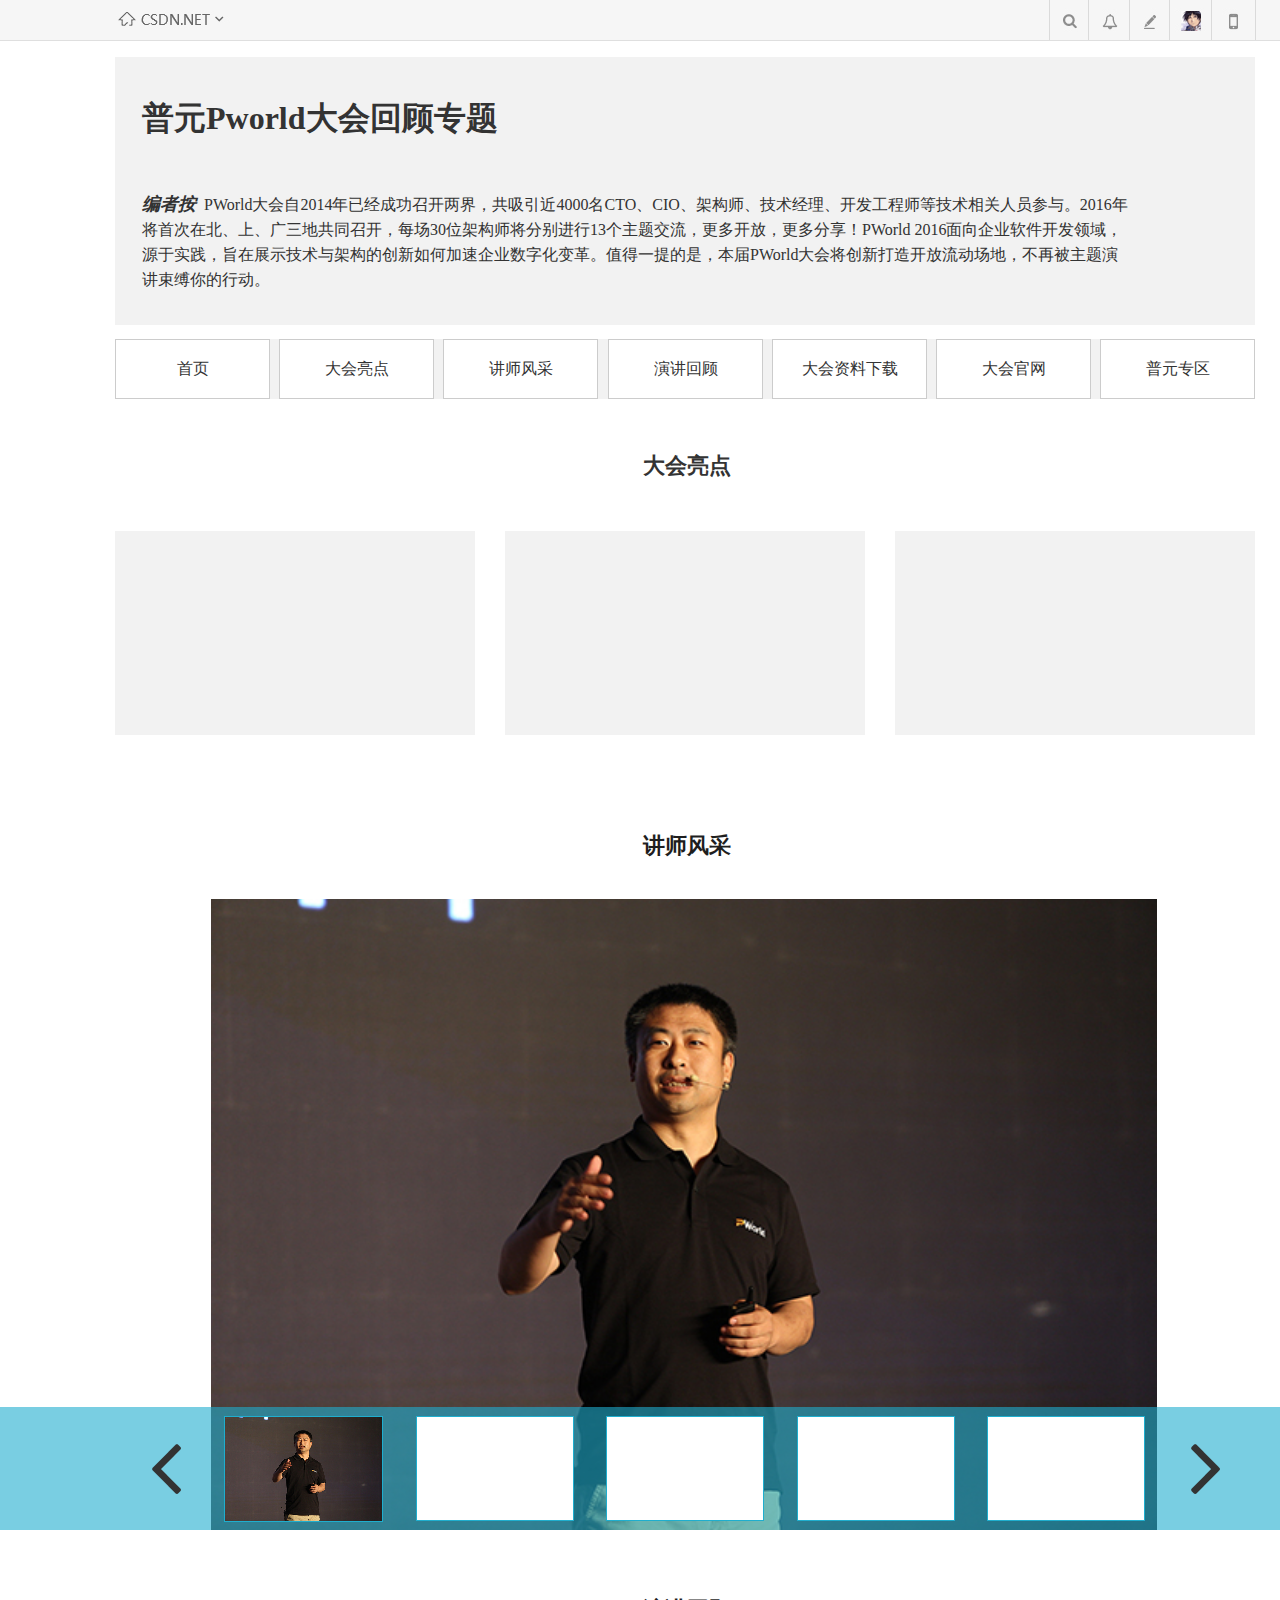
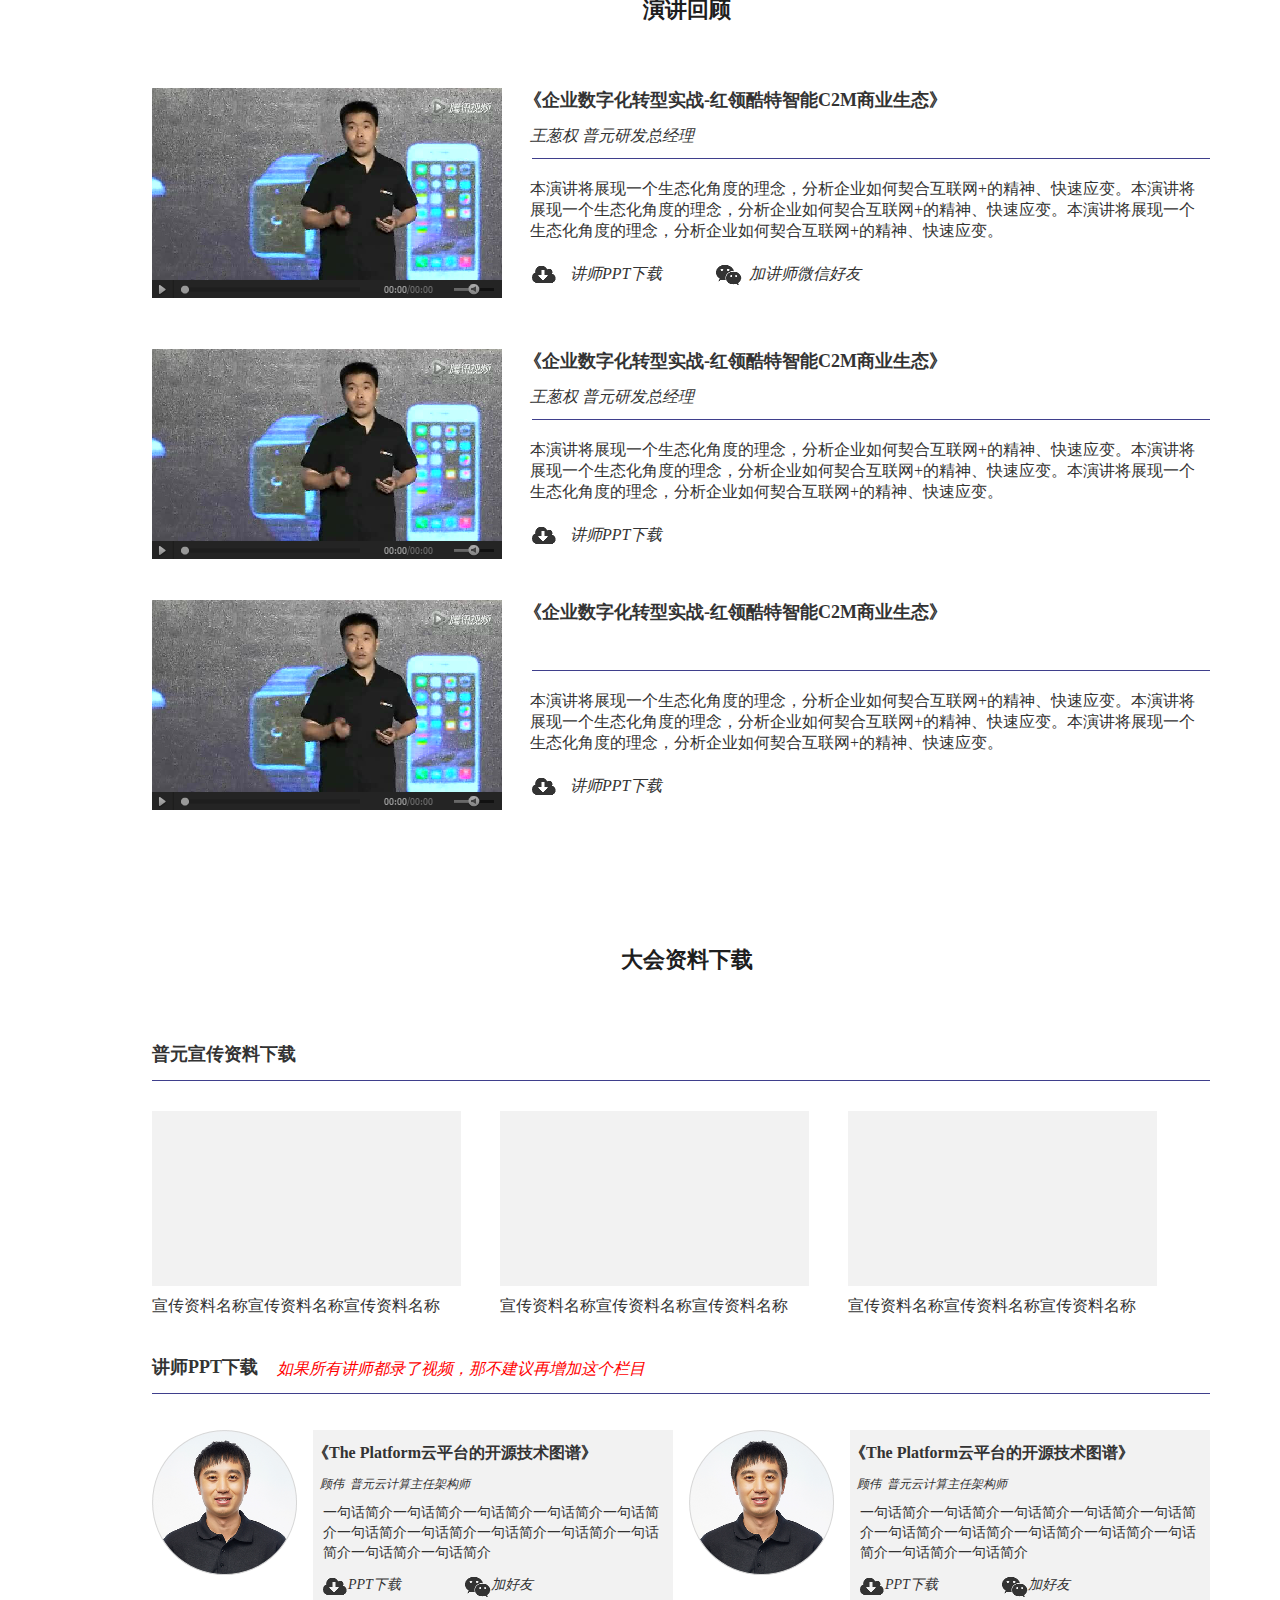
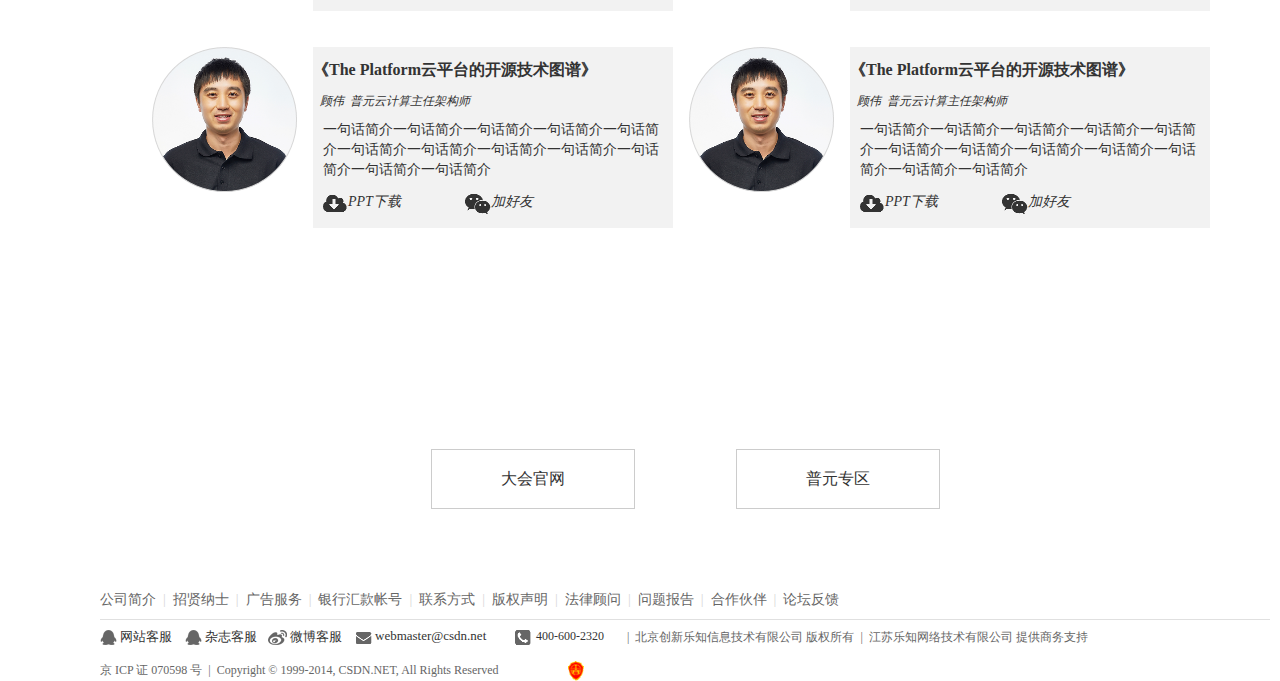
==== 普元pworld大会回顾.html @ c031a374 "alpha" ====
﻿<!DOCTYPE html>
<html>
  <head>
    <title>普元Pworld大会回顾</title>
    <meta http-equiv="X-UA-Compatible" content="IE=edge"/>
    <meta http-equiv="content-type" content="text/html; charset=utf-8"/>
    <meta name="apple-mobile-web-app-capable" content="yes"/>
    <link href="resources/css/jquery-ui-themes.css" type="text/css" rel="stylesheet"/>
    <link href="resources/css/axure_rp_page.css" type="text/css" rel="stylesheet"/>
    <link href="data/styles.css" type="text/css" rel="stylesheet"/>
    <link href="files/普元pworld大会回顾/styles.css" type="text/css" rel="stylesheet"/>
    <link href="http://netdna.bootstrapcdn.com/font-awesome/4.5.0/css/font-awesome.css" type="text/css" rel="stylesheet"/>
    <script src="resources/scripts/jquery-1.7.1.min.js"></script>
    <script src="resources/scripts/jquery-ui-1.8.10.custom.min.js"></script>
    <script src="resources/scripts/axure/axQuery.js"></script>
    <script src="resources/scripts/axure/globals.js"></script>
    <script src="resources/scripts/axutils.js"></script>
    <script src="resources/scripts/axure/annotation.js"></script>
    <script src="resources/scripts/axure/axQuery.std.js"></script>
    <script src="resources/scripts/axure/doc.js"></script>
    <script src="data/document.js"></script>
    <script src="resources/scripts/messagecenter.js"></script>
    <script src="resources/scripts/axure/events.js"></script>
    <script src="resources/scripts/axure/recording.js"></script>
    <script src="resources/scripts/axure/action.js"></script>
    <script src="resources/scripts/axure/expr.js"></script>
    <script src="resources/scripts/axure/geometry.js"></script>
    <script src="resources/scripts/axure/flyout.js"></script>
    <script src="resources/scripts/axure/ie.js"></script>
    <script src="resources/scripts/axure/model.js"></script>
    <script src="resources/scripts/axure/repeater.js"></script>
    <script src="resources/scripts/axure/sto.js"></script>
    <script src="resources/scripts/axure/utils.temp.js"></script>
    <script src="resources/scripts/axure/variables.js"></script>
    <script src="resources/scripts/axure/drag.js"></script>
    <script src="resources/scripts/axure/move.js"></script>
    <script src="resources/scripts/axure/visibility.js"></script>
    <script src="resources/scripts/axure/style.js"></script>
    <script src="resources/scripts/axure/adaptive.js"></script>
    <script src="resources/scripts/axure/tree.js"></script>
    <script src="resources/scripts/axure/init.temp.js"></script>
    <script src="files/普元pworld大会回顾/data.js"></script>
    <script src="resources/scripts/axure/legacy.js"></script>
    <script src="resources/scripts/axure/viewer.js"></script>
    <script src="resources/scripts/axure/math.js"></script>
    <script type="text/javascript">
      $axure.utils.getTransparentGifPath = function() { return 'resources/images/transparent.gif'; };
      $axure.utils.getOtherPath = function() { return 'resources/Other.html'; };
      $axure.utils.getReloadPath = function() { return 'resources/reload.html'; };
    </script>
  </head>
  <body>
    <div id="base" class="">

      <!-- Unnamed (header-new) -->

      <!-- Unnamed (Rectangle) -->
      <div id="u1" class="ax_default shape">
        <div id="u1_div" class=""></div>
        <!-- Unnamed () -->
        <div id="u2" class="text" style="display: none; visibility: hidden">
          <p><span></span></p>
        </div>
      </div>

      <!-- Unnamed (Image) -->
      <div id="u3" class="ax_default image">
        <img id="u3_img" class="img " src="images/普元pworld大会回顾/u3.png"/>
        <!-- Unnamed () -->
        <div id="u4" class="text" style="display: none; visibility: hidden">
          <p><span></span></p>
        </div>
      </div>

      <!-- Unnamed (Image) -->
      <div id="u5" class="ax_default image">
        <img id="u5_img" class="img " src="images/普元pworld大会回顾/u5.png"/>
        <!-- Unnamed () -->
        <div id="u6" class="text" style="display: none; visibility: hidden">
          <p><span></span></p>
        </div>
      </div>

      <!-- Unnamed (Horizontal Line) -->
      <div id="u7" class="ax_default horizontal_line">
        <img id="u7_img" class="img " src="images/普元pworld大会回顾/u7.png"/>
        <!-- Unnamed () -->
        <div id="u8" class="text" style="display: none; visibility: hidden">
          <p><span></span></p>
        </div>
      </div>

      <!-- Unnamed (Image) -->
      <div id="u9" class="ax_default image">
        <img id="u9_img" class="img " src="images/普元pworld大会回顾/u9.png"/>
        <!-- Unnamed () -->
        <div id="u10" class="text" style="display: none; visibility: hidden">
          <p><span></span></p>
        </div>
      </div>

      <!-- Unnamed (Rectangle) -->
      <div id="u11" class="ax_default box_2">
        <div id="u11_div" class=""></div>
        <!-- Unnamed () -->
        <div id="u12" class="text" style="display: none; visibility: hidden">
          <p><span></span></p>
        </div>
      </div>

      <!-- Unnamed (Rectangle) -->
      <div id="u13" class="ax_default heading_1">
        <div id="u13_div" class=""></div>
        <!-- Unnamed () -->
        <div id="u14" class="text" style="visibility: visible;">
          <p><span>普元Pworld大会回顾专题</span></p>
        </div>
      </div>

      <!-- Unnamed (Rectangle) -->
      <div id="u15" class="ax_default heading_3">
        <div id="u15_div" class=""></div>
        <!-- Unnamed () -->
        <div id="u16" class="text" style="display: none; visibility: hidden">
          <p><span></span></p>
        </div>
      </div>

      <!-- Unnamed (Rectangle) -->
      <div id="u17" class="ax_default paragraph">
        <div id="u17_div" class=""></div>
        <!-- Unnamed () -->
        <div id="u18" class="text" style="visibility: visible;">
          <p style="font-size:18px;"><span style="font-family:'微软雅黑 Bold Oblique', '微软雅黑 Regular', '微软雅黑';font-weight:700;font-style:oblique;">编者按</span><span style="font-family:'微软雅黑';font-weight:400;font-style:normal;font-size:16px;">&nbsp; PWorld大会自2014年已经成功召开两界，共吸引近4000名CTO、CIO、架构师、技术经理、开发工程师等技术相关人员参与。2016年将首次在北、上、广三地共同召开，每场30位架构师将分别进行13个主题交流，更多开放，更多分享！PWorld 2016面向企业软件开发领域，源于实践，旨在展示技术与架构的创新如何加速企业数字化变革。值得一提的是，本届PWorld大会将创新打造开放流动场地，不再被主题演讲束缚你的行动。</span></p>
        </div>
      </div>

      <!-- Unnamed (Rectangle) -->
      <div id="u19" class="ax_default box_2">
        <div id="u19_div" class=""></div>
        <!-- Unnamed () -->
        <div id="u20" class="text" style="display: none; visibility: hidden">
          <p><span></span></p>
        </div>
      </div>

      <!-- Unnamed (Rectangle) -->
      <div id="u21" class="ax_default box_1">
        <div id="u21_div" class=""></div>
        <!-- Unnamed () -->
        <div id="u22" class="text" style="visibility: visible;">
          <p><span>首页</span></p>
        </div>
      </div>

      <!-- Unnamed (Rectangle) -->
      <div id="u23" class="ax_default box_1">
        <div id="u23_div" class=""></div>
        <!-- Unnamed () -->
        <div id="u24" class="text" style="visibility: visible;">
          <p><span>大会亮点</span></p>
        </div>
      </div>

      <!-- Unnamed (Rectangle) -->
      <div id="u25" class="ax_default box_1">
        <div id="u25_div" class=""></div>
        <!-- Unnamed () -->
        <div id="u26" class="text" style="visibility: visible;">
          <p><span>讲师风采</span></p>
        </div>
      </div>

      <!-- Unnamed (Rectangle) -->
      <div id="u27" class="ax_default box_1">
        <div id="u27_div" class=""></div>
        <!-- Unnamed () -->
        <div id="u28" class="text" style="visibility: visible;">
          <p><span>演讲回顾</span></p>
        </div>
      </div>

      <!-- Unnamed (Rectangle) -->
      <div id="u29" class="ax_default box_1">
        <div id="u29_div" class=""></div>
        <!-- Unnamed () -->
        <div id="u30" class="text" style="visibility: visible;">
          <p><span>大会资料下载</span></p>
        </div>
      </div>

      <!-- Unnamed (Rectangle) -->
      <div id="u31" class="ax_default box_1">
        <div id="u31_div" class=""></div>
        <!-- Unnamed () -->
        <div id="u32" class="text" style="visibility: visible;">
          <p><span>大会官网</span></p>
        </div>
      </div>

      <!-- Unnamed (Rectangle) -->
      <div id="u33" class="ax_default heading_2">
        <div id="u33_div" class=""></div>
        <!-- Unnamed () -->
        <div id="u34" class="text" style="visibility: visible;">
          <p><span>大会亮点</span></p>
        </div>
      </div>

      <!-- Unnamed (Rectangle) -->
      <div id="u35" class="ax_default box_2">
        <div id="u35_div" class=""></div>
        <!-- Unnamed () -->
        <div id="u36" class="text" style="display: none; visibility: hidden">
          <p><span></span></p>
        </div>
      </div>

      <!-- Unnamed (Rectangle) -->
      <div id="u37" class="ax_default box_2">
        <div id="u37_div" class=""></div>
        <!-- Unnamed () -->
        <div id="u38" class="text" style="display: none; visibility: hidden">
          <p><span></span></p>
        </div>
      </div>

      <!-- Unnamed (Rectangle) -->
      <div id="u39" class="ax_default box_2">
        <div id="u39_div" class=""></div>
        <!-- Unnamed () -->
        <div id="u40" class="text" style="display: none; visibility: hidden">
          <p><span></span></p>
        </div>
      </div>

      <!-- Unnamed (Rectangle) -->
      <div id="u41" class="ax_default heading_2">
        <div id="u41_div" class=""></div>
        <!-- Unnamed () -->
        <div id="u42" class="text" style="visibility: visible;">
          <p><span>讲师风采</span></p>
        </div>
      </div>

      <!-- Unnamed (Rectangle) -->
      <div id="u43" class="ax_default box_1">
        <div id="u43_div" class=""></div>
        <!-- Unnamed () -->
        <div id="u44" class="text" style="display: none; visibility: hidden">
          <p><span></span></p>
        </div>
      </div>

      <!-- Unnamed (Image) -->
      <div id="u45" class="ax_default image">
        <img id="u45_img" class="img " src="images/普元pworld大会回顾/u45.png"/>
        <!-- Unnamed () -->
        <div id="u46" class="text" style="display: none; visibility: hidden">
          <p><span></span></p>
        </div>
      </div>

      <!-- Unnamed (Rectangle) -->
      <div id="u47" class="ax_default box_3">
        <div id="u47_div" class=""></div>
        <!-- Unnamed () -->
        <div id="u48" class="text" style="display: none; visibility: hidden">
          <p><span></span></p>
        </div>
      </div>

      <!-- Unnamed (Rectangle) -->
      <div id="u49" class="ax_default box_1">
        <div id="u49_div" class=""></div>
        <!-- Unnamed () -->
        <div id="u50" class="text" style="display: none; visibility: hidden">
          <p><span></span></p>
        </div>
      </div>

      <!-- Unnamed (Rectangle) -->
      <div id="u51" class="ax_default box_1">
        <div id="u51_div" class=""></div>
        <!-- Unnamed () -->
        <div id="u52" class="text" style="display: none; visibility: hidden">
          <p><span></span></p>
        </div>
      </div>

      <!-- Unnamed (Rectangle) -->
      <div id="u53" class="ax_default box_1">
        <div id="u53_div" class=""></div>
        <!-- Unnamed () -->
        <div id="u54" class="text" style="display: none; visibility: hidden">
          <p><span></span></p>
        </div>
      </div>

      <!-- Unnamed (Rectangle) -->
      <div id="u55" class="ax_default box_1">
        <div id="u55_div" class=""></div>
        <!-- Unnamed () -->
        <div id="u56" class="text" style="display: none; visibility: hidden">
          <p><span></span></p>
        </div>
      </div>

      <!-- Unnamed (Shape) -->
      <div id="u57" class="ax_default icon">
        <img id="u57_img" class="img " src="images/普元pworld大会回顾/u57.png"/>
        <!-- Unnamed () -->
        <div id="u58" class="text" style="display: none; visibility: hidden">
          <p><span></span></p>
        </div>
      </div>

      <!-- Unnamed (Shape) -->
      <div id="u59" class="ax_default icon">
        <img id="u59_img" class="img " src="images/普元pworld大会回顾/u59.png"/>
        <!-- Unnamed () -->
        <div id="u60" class="text" style="display: none; visibility: hidden">
          <p><span></span></p>
        </div>
      </div>

      <!-- Unnamed (Image) -->
      <div id="u61" class="ax_default image">
        <img id="u61_img" class="img " src="images/普元pworld大会回顾/u61.png"/>
        <!-- Unnamed () -->
        <div id="u62" class="text" style="display: none; visibility: hidden">
          <p><span></span></p>
        </div>
      </div>

      <!-- Unnamed (Rectangle) -->
      <div id="u63" class="ax_default heading_2">
        <div id="u63_div" class=""></div>
        <!-- Unnamed () -->
        <div id="u64" class="text" style="visibility: visible;">
          <p><span>演讲回顾</span></p>
        </div>
      </div>

      <!-- Unnamed (Image) -->
      <div id="u65" class="ax_default image">
        <img id="u65_img" class="img " src="images/普元pworld大会回顾/u65.png"/>
        <!-- Unnamed () -->
        <div id="u66" class="text" style="display: none; visibility: hidden">
          <p><span></span></p>
        </div>
      </div>

      <!-- Unnamed (Rectangle) -->
      <div id="u67" class="ax_default heading_2">
        <div id="u67_div" class=""></div>
        <!-- Unnamed () -->
        <div id="u68" class="text" style="visibility: visible;">
          <p><span>《企业数字化转型实战-红领酷特智能C2M商业生态》</span></p>
        </div>
      </div>

      <!-- Unnamed (Horizontal Line) -->
      <div id="u69" class="ax_default line">
        <img id="u69_img" class="img " src="images/普元pworld大会回顾/u69.png"/>
        <!-- Unnamed () -->
        <div id="u70" class="text" style="display: none; visibility: hidden">
          <p><span></span></p>
        </div>
      </div>

      <!-- Unnamed (Rectangle) -->
      <div id="u71" class="ax_default heading_2">
        <div id="u71_div" class=""></div>
        <!-- Unnamed () -->
        <div id="u72" class="text" style="visibility: visible;">
          <p><span>王葱权 普元研发总经理</span></p>
        </div>
      </div>

      <!-- Unnamed (Rectangle) -->
      <div id="u73" class="ax_default heading_2">
        <div id="u73_div" class=""></div>
        <!-- Unnamed () -->
        <div id="u74" class="text" style="visibility: visible;">
          <p><span>本演讲将展现一个生态化角度的理念，分析企业如何契合互联网+的精神、快速应变。本演讲将展现一个生态化角度的理念，分析企业如何契合互联网+的精神、快速应变。本演讲将展现一个生态化角度的理念，分析企业如何契合互联网+的精神、快速应变。</span></p>
        </div>
      </div>

      <!-- Unnamed (Image) -->
      <div id="u75" class="ax_default image">
        <img id="u75_img" class="img " src="images/普元pworld大会回顾/u75.png"/>
        <!-- Unnamed () -->
        <div id="u76" class="text" style="display: none; visibility: hidden">
          <p><span></span></p>
        </div>
      </div>

      <!-- Unnamed (Rectangle) -->
      <div id="u77" class="ax_default heading_2">
        <div id="u77_div" class=""></div>
        <!-- Unnamed () -->
        <div id="u78" class="text" style="visibility: visible;">
          <p><span>讲师PPT下载</span></p>
        </div>
      </div>

      <!-- Unnamed (Image) -->
      <div id="u79" class="ax_default image">
        <img id="u79_img" class="img " src="images/普元pworld大会回顾/u79.png"/>
        <!-- Unnamed () -->
        <div id="u80" class="text" style="display: none; visibility: hidden">
          <p><span></span></p>
        </div>
      </div>

      <!-- Unnamed (Rectangle) -->
      <div id="u81" class="ax_default heading_2">
        <div id="u81_div" class=""></div>
        <!-- Unnamed () -->
        <div id="u82" class="text" style="visibility: visible;">
          <p><span>加讲师微信好友</span></p>
        </div>
      </div>

      <!-- Unnamed (Hot Spot) -->
      <div id="u83" class="ax_default">
      </div>

      <!-- Unnamed (Image) -->
      <div id="u84" class="ax_default image">
        <img id="u84_img" class="img " src="images/普元pworld大会回顾/u65.png"/>
        <!-- Unnamed () -->
        <div id="u85" class="text" style="display: none; visibility: hidden">
          <p><span></span></p>
        </div>
      </div>

      <!-- Unnamed (Rectangle) -->
      <div id="u86" class="ax_default heading_2">
        <div id="u86_div" class=""></div>
        <!-- Unnamed () -->
        <div id="u87" class="text" style="visibility: visible;">
          <p><span>《企业数字化转型实战-红领酷特智能C2M商业生态》</span></p>
        </div>
      </div>

      <!-- Unnamed (Horizontal Line) -->
      <div id="u88" class="ax_default line">
        <img id="u88_img" class="img " src="images/普元pworld大会回顾/u69.png"/>
        <!-- Unnamed () -->
        <div id="u89" class="text" style="display: none; visibility: hidden">
          <p><span></span></p>
        </div>
      </div>

      <!-- Unnamed (Rectangle) -->
      <div id="u90" class="ax_default heading_2">
        <div id="u90_div" class=""></div>
        <!-- Unnamed () -->
        <div id="u91" class="text" style="visibility: visible;">
          <p><span>王葱权 普元研发总经理</span></p>
        </div>
      </div>

      <!-- Unnamed (Rectangle) -->
      <div id="u92" class="ax_default heading_2">
        <div id="u92_div" class=""></div>
        <!-- Unnamed () -->
        <div id="u93" class="text" style="visibility: visible;">
          <p><span>本演讲将展现一个生态化角度的理念，分析企业如何契合互联网+的精神、快速应变。本演讲将展现一个生态化角度的理念，分析企业如何契合互联网+的精神、快速应变。本演讲将展现一个生态化角度的理念，分析企业如何契合互联网+的精神、快速应变。</span></p>
        </div>
      </div>

      <!-- Unnamed (Image) -->
      <div id="u94" class="ax_default image">
        <img id="u94_img" class="img " src="images/普元pworld大会回顾/u75.png"/>
        <!-- Unnamed () -->
        <div id="u95" class="text" style="display: none; visibility: hidden">
          <p><span></span></p>
        </div>
      </div>

      <!-- Unnamed (Rectangle) -->
      <div id="u96" class="ax_default heading_2">
        <div id="u96_div" class=""></div>
        <!-- Unnamed () -->
        <div id="u97" class="text" style="visibility: visible;">
          <p><span>讲师PPT下载</span></p>
        </div>
      </div>

      <!-- qr (Dynamic Panel) -->
      <div id="u98" class="ax_default ax_default_hidden" data-label="qr" style="display: none; visibility: hidden">
        <div id="u98_state0" class="panel_state" data-label="State1">
          <div id="u98_state0_content" class="panel_state_content">

            <!-- Unnamed (Rectangle) -->
            <div id="u99" class="ax_default box_2">
              <div id="u99_div" class=""></div>
              <!-- Unnamed () -->
              <div id="u100" class="text" style="display: none; visibility: hidden">
                <p><span></span></p>
              </div>
            </div>

            <!-- Unnamed (Image) -->
            <div id="u101" class="ax_default image">
              <img id="u101_img" class="img " src="images/普元pworld大会回顾/u101.png"/>
              <!-- Unnamed () -->
              <div id="u102" class="text" style="display: none; visibility: hidden">
                <p><span></span></p>
              </div>
            </div>

            <!-- Unnamed (Image) -->
            <div id="u103" class="ax_default image">
              <img id="u103_img" class="img " src="images/普元pworld大会回顾/u103.png"/>
              <!-- Unnamed () -->
              <div id="u104" class="text" style="display: none; visibility: hidden">
                <p><span></span></p>
              </div>
            </div>
          </div>
        </div>
      </div>

      <!-- Unnamed (Image) -->
      <div id="u105" class="ax_default image">
        <img id="u105_img" class="img " src="images/普元pworld大会回顾/u65.png"/>
        <!-- Unnamed () -->
        <div id="u106" class="text" style="display: none; visibility: hidden">
          <p><span></span></p>
        </div>
      </div>

      <!-- Unnamed (Rectangle) -->
      <div id="u107" class="ax_default heading_2">
        <div id="u107_div" class=""></div>
        <!-- Unnamed () -->
        <div id="u108" class="text" style="visibility: visible;">
          <p><span>《企业数字化转型实战-红领酷特智能C2M商业生态》</span></p>
        </div>
      </div>

      <!-- Unnamed (Horizontal Line) -->
      <div id="u109" class="ax_default line">
        <img id="u109_img" class="img " src="images/普元pworld大会回顾/u69.png"/>
        <!-- Unnamed () -->
        <div id="u110" class="text" style="display: none; visibility: hidden">
          <p><span></span></p>
        </div>
      </div>

      <!-- Unnamed (Rectangle) -->
      <div id="u111" class="ax_default heading_2">
        <div id="u111_div" class=""></div>
        <!-- Unnamed () -->
        <div id="u112" class="text" style="visibility: visible;">
          <p><span>本演讲将展现一个生态化角度的理念，分析企业如何契合互联网+的精神、快速应变。本演讲将展现一个生态化角度的理念，分析企业如何契合互联网+的精神、快速应变。本演讲将展现一个生态化角度的理念，分析企业如何契合互联网+的精神、快速应变。</span></p>
        </div>
      </div>

      <!-- Unnamed (Image) -->
      <div id="u113" class="ax_default image">
        <img id="u113_img" class="img " src="images/普元pworld大会回顾/u75.png"/>
        <!-- Unnamed () -->
        <div id="u114" class="text" style="display: none; visibility: hidden">
          <p><span></span></p>
        </div>
      </div>

      <!-- Unnamed (Rectangle) -->
      <div id="u115" class="ax_default heading_2">
        <div id="u115_div" class=""></div>
        <!-- Unnamed () -->
        <div id="u116" class="text" style="visibility: visible;">
          <p><span>讲师PPT下载</span></p>
        </div>
      </div>

      <!-- Unnamed (Rectangle) -->
      <div id="u117" class="ax_default heading_2">
        <div id="u117_div" class=""></div>
        <!-- Unnamed () -->
        <div id="u118" class="text" style="visibility: visible;">
          <p><span>大会资料下载</span></p>
        </div>
      </div>

      <!-- Unnamed (Rectangle) -->
      <div id="u119" class="ax_default heading_2">
        <div id="u119_div" class=""></div>
        <!-- Unnamed () -->
        <div id="u120" class="text" style="visibility: visible;">
          <p><span>普元宣传资料下载</span></p>
        </div>
      </div>

      <!-- Unnamed (Horizontal Line) -->
      <div id="u121" class="ax_default line">
        <img id="u121_img" class="img " src="images/普元pworld大会回顾/u121.png"/>
        <!-- Unnamed () -->
        <div id="u122" class="text" style="display: none; visibility: hidden">
          <p><span></span></p>
        </div>
      </div>

      <!-- Unnamed (Rectangle) -->
      <div id="u123" class="ax_default box_2">
        <div id="u123_div" class=""></div>
        <!-- Unnamed () -->
        <div id="u124" class="text" style="display: none; visibility: hidden">
          <p><span></span></p>
        </div>
      </div>

      <!-- Unnamed (Rectangle) -->
      <div id="u125" class="ax_default box_2">
        <div id="u125_div" class=""></div>
        <!-- Unnamed () -->
        <div id="u126" class="text" style="display: none; visibility: hidden">
          <p><span></span></p>
        </div>
      </div>

      <!-- Unnamed (Rectangle) -->
      <div id="u127" class="ax_default box_2">
        <div id="u127_div" class=""></div>
        <!-- Unnamed () -->
        <div id="u128" class="text" style="display: none; visibility: hidden">
          <p><span></span></p>
        </div>
      </div>

      <!-- Unnamed (Rectangle) -->
      <div id="u129" class="ax_default heading_2">
        <div id="u129_div" class=""></div>
        <!-- Unnamed () -->
        <div id="u130" class="text" style="visibility: visible;">
          <p><span>宣传资料名称宣传资料名称宣传资料名称</span></p>
        </div>
      </div>

      <!-- Unnamed (Rectangle) -->
      <div id="u131" class="ax_default heading_2">
        <div id="u131_div" class=""></div>
        <!-- Unnamed () -->
        <div id="u132" class="text" style="visibility: visible;">
          <p><span>宣传资料名称宣传资料名称宣传资料名称</span></p>
        </div>
      </div>

      <!-- Unnamed (Rectangle) -->
      <div id="u133" class="ax_default heading_2">
        <div id="u133_div" class=""></div>
        <!-- Unnamed () -->
        <div id="u134" class="text" style="visibility: visible;">
          <p><span>宣传资料名称宣传资料名称宣传资料名称</span></p>
        </div>
      </div>

      <!-- Unnamed (Rectangle) -->
      <div id="u135" class="ax_default heading_2">
        <div id="u135_div" class=""></div>
        <!-- Unnamed () -->
        <div id="u136" class="text" style="visibility: visible;">
          <p><span>讲师PPT下载</span></p>
        </div>
      </div>

      <!-- Unnamed (Horizontal Line) -->
      <div id="u137" class="ax_default line">
        <img id="u137_img" class="img " src="images/普元pworld大会回顾/u121.png"/>
        <!-- Unnamed () -->
        <div id="u138" class="text" style="display: none; visibility: hidden">
          <p><span></span></p>
        </div>
      </div>

      <!-- Unnamed (Rectangle) -->
      <div id="u139" class="ax_default box_2">
        <div id="u139_div" class=""></div>
        <!-- Unnamed () -->
        <div id="u140" class="text" style="display: none; visibility: hidden">
          <p><span></span></p>
        </div>
      </div>

      <!-- Unnamed (Image) -->
      <div id="u141" class="ax_default image">
        <img id="u141_img" class="img " src="images/普元pworld大会回顾/u141.png"/>
        <!-- Unnamed () -->
        <div id="u142" class="text" style="display: none; visibility: hidden">
          <p><span></span></p>
        </div>
      </div>

      <!-- Unnamed (Rectangle) -->
      <div id="u143" class="ax_default heading_2">
        <div id="u143_div" class=""></div>
        <!-- Unnamed () -->
        <div id="u144" class="text" style="visibility: visible;">
          <p><span>如果所有讲师都录了视频，那不建议再增加这个栏目</span></p>
        </div>
      </div>

      <!-- Unnamed (Rectangle) -->
      <div id="u145" class="ax_default heading_2">
        <div id="u145_div" class=""></div>
        <!-- Unnamed () -->
        <div id="u146" class="text" style="visibility: visible;">
          <p><span>《The Platform云平台的开源技术图谱》</span></p>
        </div>
      </div>

      <!-- Unnamed (Rectangle) -->
      <div id="u147" class="ax_default heading_2">
        <div id="u147_div" class=""></div>
        <!-- Unnamed () -->
        <div id="u148" class="text" style="visibility: visible;">
          <p><span>一句话简介一句话简介一句话简介一句话简介一句话简介一句话简介一句话简介一句话简介一句话简介一句话简介一句话简介一句话简介</span></p>
        </div>
      </div>

      <!-- Unnamed (Image) -->
      <div id="u149" class="ax_default image">
        <img id="u149_img" class="img " src="images/普元pworld大会回顾/u75.png"/>
        <!-- Unnamed () -->
        <div id="u150" class="text" style="display: none; visibility: hidden">
          <p><span></span></p>
        </div>
      </div>

      <!-- Unnamed (Rectangle) -->
      <div id="u151" class="ax_default heading_2">
        <div id="u151_div" class=""></div>
        <!-- Unnamed () -->
        <div id="u152" class="text" style="visibility: visible;">
          <p><span>PPT下载</span></p>
        </div>
      </div>

      <!-- Unnamed (Image) -->
      <div id="u153" class="ax_default image">
        <img id="u153_img" class="img " src="images/普元pworld大会回顾/u79.png"/>
        <!-- Unnamed () -->
        <div id="u154" class="text" style="display: none; visibility: hidden">
          <p><span></span></p>
        </div>
      </div>

      <!-- Unnamed (Rectangle) -->
      <div id="u155" class="ax_default heading_2">
        <div id="u155_div" class=""></div>
        <!-- Unnamed () -->
        <div id="u156" class="text" style="visibility: visible;">
          <p><span>加好友</span></p>
        </div>
      </div>

      <!-- Unnamed (Hot Spot) -->
      <div id="u157" class="ax_default">
      </div>

      <!-- Unnamed (Rectangle) -->
      <div id="u158" class="ax_default heading_2">
        <div id="u158_div" class=""></div>
        <!-- Unnamed () -->
        <div id="u159" class="text" style="visibility: visible;">
          <p><span>顾伟&nbsp; 普元云计算主任架构师</span></p>
        </div>
      </div>

      <!-- Unnamed (Rectangle) -->
      <div id="u160" class="ax_default box_2">
        <div id="u160_div" class=""></div>
        <!-- Unnamed () -->
        <div id="u161" class="text" style="display: none; visibility: hidden">
          <p><span></span></p>
        </div>
      </div>

      <!-- Unnamed (Image) -->
      <div id="u162" class="ax_default image">
        <img id="u162_img" class="img " src="images/普元pworld大会回顾/u141.png"/>
        <!-- Unnamed () -->
        <div id="u163" class="text" style="display: none; visibility: hidden">
          <p><span></span></p>
        </div>
      </div>

      <!-- Unnamed (Rectangle) -->
      <div id="u164" class="ax_default heading_2">
        <div id="u164_div" class=""></div>
        <!-- Unnamed () -->
        <div id="u165" class="text" style="visibility: visible;">
          <p><span>《The Platform云平台的开源技术图谱》</span></p>
        </div>
      </div>

      <!-- Unnamed (Rectangle) -->
      <div id="u166" class="ax_default heading_2">
        <div id="u166_div" class=""></div>
        <!-- Unnamed () -->
        <div id="u167" class="text" style="visibility: visible;">
          <p><span>一句话简介一句话简介一句话简介一句话简介一句话简介一句话简介一句话简介一句话简介一句话简介一句话简介一句话简介一句话简介</span></p>
        </div>
      </div>

      <!-- Unnamed (Image) -->
      <div id="u168" class="ax_default image">
        <img id="u168_img" class="img " src="images/普元pworld大会回顾/u75.png"/>
        <!-- Unnamed () -->
        <div id="u169" class="text" style="display: none; visibility: hidden">
          <p><span></span></p>
        </div>
      </div>

      <!-- Unnamed (Rectangle) -->
      <div id="u170" class="ax_default heading_2">
        <div id="u170_div" class=""></div>
        <!-- Unnamed () -->
        <div id="u171" class="text" style="visibility: visible;">
          <p><span>PPT下载</span></p>
        </div>
      </div>

      <!-- Unnamed (Image) -->
      <div id="u172" class="ax_default image">
        <img id="u172_img" class="img " src="images/普元pworld大会回顾/u79.png"/>
        <!-- Unnamed () -->
        <div id="u173" class="text" style="display: none; visibility: hidden">
          <p><span></span></p>
        </div>
      </div>

      <!-- Unnamed (Rectangle) -->
      <div id="u174" class="ax_default heading_2">
        <div id="u174_div" class=""></div>
        <!-- Unnamed () -->
        <div id="u175" class="text" style="visibility: visible;">
          <p><span>加好友</span></p>
        </div>
      </div>

      <!-- Unnamed (Hot Spot) -->
      <div id="u176" class="ax_default">
      </div>

      <!-- Unnamed (Rectangle) -->
      <div id="u177" class="ax_default heading_2">
        <div id="u177_div" class=""></div>
        <!-- Unnamed () -->
        <div id="u178" class="text" style="visibility: visible;">
          <p><span>顾伟&nbsp; 普元云计算主任架构师</span></p>
        </div>
      </div>

      <!-- Unnamed (Rectangle) -->
      <div id="u179" class="ax_default box_2">
        <div id="u179_div" class=""></div>
        <!-- Unnamed () -->
        <div id="u180" class="text" style="display: none; visibility: hidden">
          <p><span></span></p>
        </div>
      </div>

      <!-- Unnamed (Image) -->
      <div id="u181" class="ax_default image">
        <img id="u181_img" class="img " src="images/普元pworld大会回顾/u141.png"/>
        <!-- Unnamed () -->
        <div id="u182" class="text" style="display: none; visibility: hidden">
          <p><span></span></p>
        </div>
      </div>

      <!-- Unnamed (Rectangle) -->
      <div id="u183" class="ax_default heading_2">
        <div id="u183_div" class=""></div>
        <!-- Unnamed () -->
        <div id="u184" class="text" style="visibility: visible;">
          <p><span>《The Platform云平台的开源技术图谱》</span></p>
        </div>
      </div>

      <!-- Unnamed (Rectangle) -->
      <div id="u185" class="ax_default heading_2">
        <div id="u185_div" class=""></div>
        <!-- Unnamed () -->
        <div id="u186" class="text" style="visibility: visible;">
          <p><span>一句话简介一句话简介一句话简介一句话简介一句话简介一句话简介一句话简介一句话简介一句话简介一句话简介一句话简介一句话简介</span></p>
        </div>
      </div>

      <!-- Unnamed (Image) -->
      <div id="u187" class="ax_default image">
        <img id="u187_img" class="img " src="images/普元pworld大会回顾/u75.png"/>
        <!-- Unnamed () -->
        <div id="u188" class="text" style="display: none; visibility: hidden">
          <p><span></span></p>
        </div>
      </div>

      <!-- Unnamed (Rectangle) -->
      <div id="u189" class="ax_default heading_2">
        <div id="u189_div" class=""></div>
        <!-- Unnamed () -->
        <div id="u190" class="text" style="visibility: visible;">
          <p><span>PPT下载</span></p>
        </div>
      </div>

      <!-- Unnamed (Image) -->
      <div id="u191" class="ax_default image">
        <img id="u191_img" class="img " src="images/普元pworld大会回顾/u79.png"/>
        <!-- Unnamed () -->
        <div id="u192" class="text" style="display: none; visibility: hidden">
          <p><span></span></p>
        </div>
      </div>

      <!-- Unnamed (Rectangle) -->
      <div id="u193" class="ax_default heading_2">
        <div id="u193_div" class=""></div>
        <!-- Unnamed () -->
        <div id="u194" class="text" style="visibility: visible;">
          <p><span>加好友</span></p>
        </div>
      </div>

      <!-- Unnamed (Hot Spot) -->
      <div id="u195" class="ax_default">
      </div>

      <!-- qr (Dynamic Panel) -->
      <div id="u196" class="ax_default ax_default_hidden" data-label="qr" style="display: none; visibility: hidden">
        <div id="u196_state0" class="panel_state" data-label="State1">
          <div id="u196_state0_content" class="panel_state_content">

            <!-- Unnamed (Rectangle) -->
            <div id="u197" class="ax_default box_2">
              <div id="u197_div" class=""></div>
              <!-- Unnamed () -->
              <div id="u198" class="text" style="display: none; visibility: hidden">
                <p><span></span></p>
              </div>
            </div>

            <!-- Unnamed (Image) -->
            <div id="u199" class="ax_default image">
              <img id="u199_img" class="img " src="images/普元pworld大会回顾/u101.png"/>
              <!-- Unnamed () -->
              <div id="u200" class="text" style="display: none; visibility: hidden">
                <p><span></span></p>
              </div>
            </div>

            <!-- Unnamed (Image) -->
            <div id="u201" class="ax_default image">
              <img id="u201_img" class="img " src="images/普元pworld大会回顾/u103.png"/>
              <!-- Unnamed () -->
              <div id="u202" class="text" style="display: none; visibility: hidden">
                <p><span></span></p>
              </div>
            </div>
          </div>
        </div>
      </div>

      <!-- Unnamed (Rectangle) -->
      <div id="u203" class="ax_default heading_2">
        <div id="u203_div" class=""></div>
        <!-- Unnamed () -->
        <div id="u204" class="text" style="visibility: visible;">
          <p><span>顾伟&nbsp; 普元云计算主任架构师</span></p>
        </div>
      </div>

      <!-- Unnamed (Rectangle) -->
      <div id="u205" class="ax_default box_2">
        <div id="u205_div" class=""></div>
        <!-- Unnamed () -->
        <div id="u206" class="text" style="display: none; visibility: hidden">
          <p><span></span></p>
        </div>
      </div>

      <!-- Unnamed (Image) -->
      <div id="u207" class="ax_default image">
        <img id="u207_img" class="img " src="images/普元pworld大会回顾/u141.png"/>
        <!-- Unnamed () -->
        <div id="u208" class="text" style="display: none; visibility: hidden">
          <p><span></span></p>
        </div>
      </div>

      <!-- Unnamed (Rectangle) -->
      <div id="u209" class="ax_default heading_2">
        <div id="u209_div" class=""></div>
        <!-- Unnamed () -->
        <div id="u210" class="text" style="visibility: visible;">
          <p><span>《The Platform云平台的开源技术图谱》</span></p>
        </div>
      </div>

      <!-- Unnamed (Rectangle) -->
      <div id="u211" class="ax_default heading_2">
        <div id="u211_div" class=""></div>
        <!-- Unnamed () -->
        <div id="u212" class="text" style="visibility: visible;">
          <p><span>一句话简介一句话简介一句话简介一句话简介一句话简介一句话简介一句话简介一句话简介一句话简介一句话简介一句话简介一句话简介</span></p>
        </div>
      </div>

      <!-- Unnamed (Image) -->
      <div id="u213" class="ax_default image">
        <img id="u213_img" class="img " src="images/普元pworld大会回顾/u75.png"/>
        <!-- Unnamed () -->
        <div id="u214" class="text" style="display: none; visibility: hidden">
          <p><span></span></p>
        </div>
      </div>

      <!-- Unnamed (Rectangle) -->
      <div id="u215" class="ax_default heading_2">
        <div id="u215_div" class=""></div>
        <!-- Unnamed () -->
        <div id="u216" class="text" style="visibility: visible;">
          <p><span>PPT下载</span></p>
        </div>
      </div>

      <!-- Unnamed (Image) -->
      <div id="u217" class="ax_default image">
        <img id="u217_img" class="img " src="images/普元pworld大会回顾/u79.png"/>
        <!-- Unnamed () -->
        <div id="u218" class="text" style="display: none; visibility: hidden">
          <p><span></span></p>
        </div>
      </div>

      <!-- Unnamed (Rectangle) -->
      <div id="u219" class="ax_default heading_2">
        <div id="u219_div" class=""></div>
        <!-- Unnamed () -->
        <div id="u220" class="text" style="visibility: visible;">
          <p><span>加好友</span></p>
        </div>
      </div>

      <!-- Unnamed (Hot Spot) -->
      <div id="u221" class="ax_default">
      </div>

      <!-- qr (Dynamic Panel) -->
      <div id="u222" class="ax_default ax_default_hidden" data-label="qr" style="display: none; visibility: hidden">
        <div id="u222_state0" class="panel_state" data-label="State1">
          <div id="u222_state0_content" class="panel_state_content">

            <!-- Unnamed (Rectangle) -->
            <div id="u223" class="ax_default box_2">
              <div id="u223_div" class=""></div>
              <!-- Unnamed () -->
              <div id="u224" class="text" style="display: none; visibility: hidden">
                <p><span></span></p>
              </div>
            </div>

            <!-- Unnamed (Image) -->
            <div id="u225" class="ax_default image">
              <img id="u225_img" class="img " src="images/普元pworld大会回顾/u101.png"/>
              <!-- Unnamed () -->
              <div id="u226" class="text" style="display: none; visibility: hidden">
                <p><span></span></p>
              </div>
            </div>

            <!-- Unnamed (Image) -->
            <div id="u227" class="ax_default image">
              <img id="u227_img" class="img " src="images/普元pworld大会回顾/u103.png"/>
              <!-- Unnamed () -->
              <div id="u228" class="text" style="display: none; visibility: hidden">
                <p><span></span></p>
              </div>
            </div>
          </div>
        </div>
      </div>

      <!-- Unnamed (Rectangle) -->
      <div id="u229" class="ax_default heading_2">
        <div id="u229_div" class=""></div>
        <!-- Unnamed () -->
        <div id="u230" class="text" style="visibility: visible;">
          <p><span>顾伟&nbsp; 普元云计算主任架构师</span></p>
        </div>
      </div>

      <!-- qr (Dynamic Panel) -->
      <div id="u231" class="ax_default ax_default_hidden" data-label="qr" style="display: none; visibility: hidden">
        <div id="u231_state0" class="panel_state" data-label="State1">
          <div id="u231_state0_content" class="panel_state_content">

            <!-- Unnamed (Rectangle) -->
            <div id="u232" class="ax_default box_2">
              <div id="u232_div" class=""></div>
              <!-- Unnamed () -->
              <div id="u233" class="text" style="display: none; visibility: hidden">
                <p><span></span></p>
              </div>
            </div>

            <!-- Unnamed (Image) -->
            <div id="u234" class="ax_default image">
              <img id="u234_img" class="img " src="images/普元pworld大会回顾/u101.png"/>
              <!-- Unnamed () -->
              <div id="u235" class="text" style="display: none; visibility: hidden">
                <p><span></span></p>
              </div>
            </div>

            <!-- Unnamed (Image) -->
            <div id="u236" class="ax_default image">
              <img id="u236_img" class="img " src="images/普元pworld大会回顾/u103.png"/>
              <!-- Unnamed () -->
              <div id="u237" class="text" style="display: none; visibility: hidden">
                <p><span></span></p>
              </div>
            </div>
          </div>
        </div>
      </div>

      <!-- qr (Dynamic Panel) -->
      <div id="u238" class="ax_default ax_default_hidden" data-label="qr" style="display: none; visibility: hidden">
        <div id="u238_state0" class="panel_state" data-label="State1">
          <div id="u238_state0_content" class="panel_state_content">

            <!-- Unnamed (Rectangle) -->
            <div id="u239" class="ax_default box_2">
              <div id="u239_div" class=""></div>
              <!-- Unnamed () -->
              <div id="u240" class="text" style="display: none; visibility: hidden">
                <p><span></span></p>
              </div>
            </div>

            <!-- Unnamed (Image) -->
            <div id="u241" class="ax_default image">
              <img id="u241_img" class="img " src="images/普元pworld大会回顾/u101.png"/>
              <!-- Unnamed () -->
              <div id="u242" class="text" style="display: none; visibility: hidden">
                <p><span></span></p>
              </div>
            </div>

            <!-- Unnamed (Image) -->
            <div id="u243" class="ax_default image">
              <img id="u243_img" class="img " src="images/普元pworld大会回顾/u103.png"/>
              <!-- Unnamed () -->
              <div id="u244" class="text" style="display: none; visibility: hidden">
                <p><span></span></p>
              </div>
            </div>
          </div>
        </div>
      </div>

      <!-- Unnamed (footer) -->

      <!-- Unnamed (Group) -->
      <div id="u246" class="ax_default">

        <!-- Unnamed (Group) -->
        <div id="u247" class="ax_default">

          <!-- Unnamed (Group) -->
          <div id="u248" class="ax_default">

            <!-- Unnamed (Group) -->
            <div id="u249" class="ax_default">

              <!-- Unnamed (Rectangle) -->
              <div id="u250" class="ax_default paragraph">
                <div id="u250_div" class=""></div>
                <!-- Unnamed () -->
                <div id="u251" class="text" style="visibility: visible;">
                  <p><span>杂志客服</span></p>
                </div>
              </div>

              <!-- Unnamed (Rectangle) -->
              <div id="u252" class="ax_default paragraph">
                <div id="u252_div" class=""></div>
                <!-- Unnamed () -->
                <div id="u253" class="text" style="visibility: visible;">
                  <p><span>网站客服</span></p>
                </div>
              </div>

              <!-- Unnamed (Image) -->
              <div id="u254" class="ax_default image">
                <img id="u254_img" class="img " src="images/普元pworld大会回顾/u254.png"/>
                <!-- Unnamed () -->
                <div id="u255" class="text" style="display: none; visibility: hidden">
                  <p><span></span></p>
                </div>
              </div>

              <!-- Unnamed (Rectangle) -->
              <div id="u256" class="ax_default paragraph">
                <div id="u256_div" class=""></div>
                <!-- Unnamed () -->
                <div id="u257" class="text" style="visibility: visible;">
                  <p><span>微博客服</span></p>
                </div>
              </div>

              <!-- weibo-on (Image) -->
              <div id="u258" class="ax_default image ax_default_hidden" data-label="weibo-on" style="display: none; visibility: hidden">
                <img id="u258_img" class="img " src="images/普元pworld大会回顾/weibo-on_u258.png"/>
                <!-- Unnamed () -->
                <div id="u259" class="text" style="display: none; visibility: hidden">
                  <p><span></span></p>
                </div>
              </div>

              <!-- Unnamed (Image) -->
              <div id="u260" class="ax_default image">
                <img id="u260_img" class="img " src="images/普元pworld大会回顾/u260.png"/>
                <!-- Unnamed () -->
                <div id="u261" class="text" style="display: none; visibility: hidden">
                  <p><span></span></p>
                </div>
              </div>

              <!-- qq2-on (Image) -->
              <div id="u262" class="ax_default image ax_default_hidden" data-label="qq2-on" style="display: none; visibility: hidden">
                <img id="u262_img" class="img " src="images/普元pworld大会回顾/qq2-on_u262.png"/>
                <!-- Unnamed () -->
                <div id="u263" class="text" style="display: none; visibility: hidden">
                  <p><span></span></p>
                </div>
              </div>
            </div>

            <!-- qq1-on (Image) -->
            <div id="u264" class="ax_default image ax_default_hidden" data-label="qq1-on" style="display: none; visibility: hidden">
              <img id="u264_img" class="img " src="images/普元pworld大会回顾/qq2-on_u262.png"/>
              <!-- Unnamed () -->
              <div id="u265" class="text" style="display: none; visibility: hidden">
                <p><span></span></p>
              </div>
            </div>
          </div>

          <!-- Unnamed (Image) -->
          <div id="u266" class="ax_default image">
            <img id="u266_img" class="img " src="images/普元pworld大会回顾/u260.png"/>
            <!-- Unnamed () -->
            <div id="u267" class="text" style="display: none; visibility: hidden">
              <p><span></span></p>
            </div>
          </div>
        </div>

        <!-- Unnamed (Rectangle) -->
        <div id="u268" class="ax_default paragraph">
          <div id="u268_div" class=""></div>
          <!-- Unnamed () -->
          <div id="u269" class="text" style="visibility: visible;">
            <p><span style="color:#666666;">公司简介&nbsp; </span><span style="color:#D7D7D7;">|</span><span style="color:#666666;">&nbsp; 招贤纳士&nbsp; </span><span style="color:#D7D7D7;">|</span><span style="color:#666666;">&nbsp; 广告服务&nbsp; </span><span style="color:#D7D7D7;">|</span><span style="color:#666666;">&nbsp; 银行汇款帐号&nbsp; </span><span style="color:#D7D7D7;">|</span><span style="color:#666666;">&nbsp; 联系方式&nbsp; </span><span style="color:#D7D7D7;">|</span><span style="color:#666666;">&nbsp; 版权声明&nbsp; </span><span style="color:#D7D7D7;">|</span><span style="color:#666666;">&nbsp; 法律顾问&nbsp; </span><span style="color:#D7D7D7;">|</span><span style="color:#666666;">&nbsp; 问题报告&nbsp; </span><span style="color:#D7D7D7;">|</span><span style="color:#666666;">&nbsp; 合作伙伴&nbsp; </span><span style="color:#D7D7D7;">|</span><span style="color:#666666;">&nbsp; 论坛反馈</span></p>
          </div>
        </div>

        <!-- Unnamed (Group) -->
        <div id="u270" class="ax_default">

          <!-- Unnamed (Image) -->
          <div id="u271" class="ax_default image">
            <img id="u271_img" class="img " src="images/普元pworld大会回顾/u271.png"/>
            <!-- Unnamed () -->
            <div id="u272" class="text" style="display: none; visibility: hidden">
              <p><span></span></p>
            </div>
          </div>

          <!-- Unnamed (Rectangle) -->
          <div id="u273" class="ax_default paragraph">
            <div id="u273_div" class=""></div>
            <!-- Unnamed () -->
            <div id="u274" class="text" style="visibility: visible;">
              <p><span>webmaster@csdn.net</span></p>
            </div>
          </div>

          <!-- Unnamed (Image) -->
          <div id="u275" class="ax_default image">
            <img id="u275_img" class="img " src="images/普元pworld大会回顾/u275.png"/>
            <!-- Unnamed () -->
            <div id="u276" class="text" style="display: none; visibility: hidden">
              <p><span></span></p>
            </div>
          </div>

          <!-- Unnamed (Rectangle) -->
          <div id="u277" class="ax_default paragraph">
            <div id="u277_div" class=""></div>
            <!-- Unnamed () -->
            <div id="u278" class="text" style="visibility: visible;">
              <p><span>400-600-2320</span></p>
            </div>
          </div>

          <!-- mail-on (Image) -->
          <div id="u279" class="ax_default image ax_default_hidden" data-label="mail-on" style="display: none; visibility: hidden">
            <img id="u279_img" class="img " src="images/普元pworld大会回顾/mail-on_u279.png"/>
            <!-- Unnamed () -->
            <div id="u280" class="text" style="display: none; visibility: hidden">
              <p><span></span></p>
            </div>
          </div>

          <!-- phone-on (Image) -->
          <div id="u281" class="ax_default image ax_default_hidden" data-label="phone-on" style="display: none; visibility: hidden">
            <img id="u281_img" class="img " src="images/普元pworld大会回顾/phone-on_u281.png"/>
            <!-- Unnamed () -->
            <div id="u282" class="text" style="display: none; visibility: hidden">
              <p><span></span></p>
            </div>
          </div>
        </div>

        <!-- Unnamed (Rectangle) -->
        <div id="u283" class="ax_default paragraph">
          <div id="u283_div" class=""></div>
          <!-- Unnamed () -->
          <div id="u284" class="text" style="visibility: visible;">
            <p><span style="color:#6B6B6B;">|</span><span style="color:#666666;">&nbsp; 北京创新乐知信息技术有限公司 版权所有&nbsp; </span><span style="color:#6B6B6B;">|</span><span style="color:#666666;">&nbsp; 江苏乐知网络技术有限公司 提供商务支持</span></p>
          </div>
        </div>

        <!-- Unnamed (Group) -->
        <div id="u285" class="ax_default">

          <!-- Unnamed (Rectangle) -->
          <div id="u286" class="ax_default paragraph">
            <div id="u286_div" class=""></div>
            <!-- Unnamed () -->
            <div id="u287" class="text" style="visibility: visible;">
              <p><span style="color:#666666;">京 ICP 证 070598 号&nbsp; </span><span style="color:#6B6B6B;">|</span><span style="color:#666666;">&nbsp; Copyright © 1999-2014, CSDN.NET, All Rights Reserved</span></p>
            </div>
          </div>

          <!-- Unnamed (Image) -->
          <div id="u288" class="ax_default image">
            <img id="u288_img" class="img " src="images/普元pworld大会回顾/u288.png"/>
            <!-- Unnamed () -->
            <div id="u289" class="text" style="display: none; visibility: hidden">
              <p><span></span></p>
            </div>
          </div>
        </div>

        <!-- Unnamed (Horizontal Line) -->
        <div id="u290" class="ax_default horizontal_line">
          <img id="u290_img" class="img " src="images/普元pworld大会回顾/u290.png"/>
          <!-- Unnamed () -->
          <div id="u291" class="text" style="display: none; visibility: hidden">
            <p><span></span></p>
          </div>
        </div>
      </div>

      <!-- Unnamed (Rectangle) -->
      <div id="u292" class="ax_default box_1">
        <div id="u292_div" class=""></div>
        <!-- Unnamed () -->
        <div id="u293" class="text" style="visibility: visible;">
          <p><span>普元专区</span></p>
        </div>
      </div>

      <!-- Unnamed (Rectangle) -->
      <div id="u294" class="ax_default box_1">
        <div id="u294_div" class=""></div>
        <!-- Unnamed () -->
        <div id="u295" class="text" style="visibility: visible;">
          <p><span>大会官网</span></p>
        </div>
      </div>

      <!-- Unnamed (Rectangle) -->
      <div id="u296" class="ax_default box_1">
        <div id="u296_div" class=""></div>
        <!-- Unnamed () -->
        <div id="u297" class="text" style="visibility: visible;">
          <p><span>普元专区</span></p>
        </div>
      </div>
    </div>
  </body>
</html>
---- resources/css/axure_rp_page.css ----
﻿/* so the window resize fires within a frame in IE7 */
html, body {
    height: 100%;
}

a {
    color: inherit;
}

p {
    margin: 0px;
    text-rendering: optimizeLegibility;
    font-feature-settings: "kern" 1;
    -webkit-font-feature-settings: "kern";
    -moz-font-feature-settings: "kern";
    -moz-font-feature-settings: "kern=1";
    font-kerning: normal;
}

iframe {
    background: #FFFFFF;
}

/* to match IE with C, FF */
input {
    padding: 1px 0px 1px 0px;
    box-sizing: border-box;
    -moz-box-sizing: border-box;
}

textarea {
    margin: 0px;
    box-sizing: border-box;
    -moz-box-sizing: border-box;
}

div.intcases {
    font-family: arial; 
    font-size: 12px;
    text-align:left; 
    border:1px solid #AAA; 
    background:#FFF none repeat scroll 0% 0%; 
    z-index:9999; 
    visibility:hidden; 
    position:absolute;
    padding: 0px;
    border-radius: 3px;
    white-space: nowrap;
}

div.intcaselink {
    cursor: pointer;
    padding: 3px 8px 3px 8px;
    margin: 5px;
    background:#EEE none repeat scroll 0% 0%; 
    border:1px solid #AAA;
    border-radius: 3px;
}

div.refpageimage {
    position: absolute;
    left: 0px;
    top: 0px;
    font-size: 0px;
    width: 16px;
    height: 16px;
    cursor: pointer;
    background-image: url(images/newwindow.gif);
    background-repeat: no-repeat;
}

div.annnoteimage {
    position: absolute;
    left: 0px;
    top: 0px;
    font-size: 0px;
    /*width: 16px;
    height: 12px;*/
    cursor: help;
    /*background-image: url(images/note.gif);*/
    /*background-repeat: no-repeat;*/
    width: 13px;
    height: 12px;
    padding-top: 1px;
    text-align: center;
    background-color: #138CDD;
    -moz-box-shadow: 1px 1px 3px #aaa;
    -webkit-box-shadow: 1px 1px 3px #aaa;
    box-shadow: 1px 1px 3px #aaa;
}

div.annnoteline {
    display: inline-block;
    width: 9px;
    height: 1px;
    border-bottom: 1px solid white;
    margin-top: 1px;
}

div.annnotelabel {
    position: absolute;
    left: 0px;
    top: 0px;
    font-family: Helvetica,Arial;
    font-size: 10px;
    /*border: 1px solid rgb(166,221,242);*/
    cursor: help;
    /*background:rgb(0,157,217) none repeat scroll 0% 0%;*/ 
    padding: 1px 3px 1px 3px;
    white-space: nowrap;
    color: white;
    
    background-color: #138CDD;
    -moz-box-shadow: 1px 1px 3px #aaa;
    -webkit-box-shadow: 1px 1px 3px #aaa;
    box-shadow: 1px 1px 3px #aaa;
}

.annotation {
    font-size: 12px;
    padding-left: 2px;
    margin-bottom: 5px;
}

.annotationName {
    /*font-size: 13px;
    font-weight: bold;
    margin-bottom: 3px;
    white-space: nowrap;*/

    font-family: 'Trebuchet MS';
    font-size: 14px;
    font-weight: bold;
    margin-bottom: 5px;
    white-space: nowrap;
}

.annotationValue {
    font-family: Arial, Helvetica, Sans-Serif;
    font-size: 12px;
    color: #4a4a4a;
    line-height: 21px;
    margin-bottom: 20px;
}

.noteLink {
    text-decoration: inherit;
    color: inherit;
}

.noteLink:hover {
    background-color: white;
}

/* this is a fix for the issue where dialogs jump around and takes the text-align from the body */
.dialogFix {
    position:absolute;
    text-align:left;
    border: 1px solid #8f949a;
}


@keyframes pulsate {
  from {
    box-shadow: 0 0 10px #15d6ba;
  }
  to {
    box-shadow: 0 0 20px #15d6ba;
  }
}

@-webkit-keyframes pulsate {
  from {
    -webkit-box-shadow: 0 0 10px #15d6ba;
    box-shadow: 0 0 10px #15d6ba;
  }
  to {
    -webkit-box-shadow: 0 0 20px #15d6ba;
    box-shadow: 0 0 20px #15d6ba;
  }
}
 
@-moz-keyframes pulsate {
  from {
    -moz-box-shadow: 0 0 10px #15d6ba;
    box-shadow: 0 0 10px #15d6ba;
  }
  to {
    -moz-box-shadow: 0 0 20px #15d6ba;
    box-shadow: 0 0 20px #15d6ba;
  }
}

.legacyPulsateBorder {
    /*border: 5px solid #15d6ba;
    margin: -5px;*/
    -moz-box-shadow: 0 0 10px 3px #15d6ba;
    box-shadow: 0 0 10px 3px #15d6ba;
}

.pulsateBorder {
  animation-name: pulsate;
  animation-timing-function: ease-in-out;
  animation-duration: 0.9s;
  animation-iteration-count: infinite;
  animation-direction: alternate;
  
  -webkit-animation-name: pulsate;
  -webkit-animation-timing-function: ease-in-out;
  -webkit-animation-duration: 0.9s;
  -webkit-animation-iteration-count: infinite;
  -webkit-animation-direction: alternate;

  -moz-animation-name: pulsate;
  -moz-animation-timing-function: ease-in-out;
  -moz-animation-duration: 0.9s;
  -moz-animation-iteration-count: infinite;
  -moz-animation-direction: alternate;
}

.ax_default_hidden, .ax_default_unplaced{
    display: none;
    visibility: hidden;
}

.widgetNoteSelected {
    -moz-box-shadow: 0 0 10px 3px #138CDD;
    box-shadow: 0 0 10px 3px #138CDD;
    /*-moz-box-shadow: 0 0 20px #3915d6;
    box-shadow: 0 0 20px #3915d6;*/
    /*border: 3px solid #3915d6;*/
    /*margin: -3px;*/
}


.singleImg {
    display: none;
    visibility: hidden;
}
---- data/styles.css ----
﻿.ax_default {
  font-family:'Arial Normal', 'Arial';
  font-weight:400;
  font-style:normal;
  font-size:13px;
  color:#333333;
  text-align:center;
  line-height:normal;
}
.paragraph {
  text-align:left;
}
.text_area {
  color:#000000;
  text-align:left;
}
.droplist {
  color:#000000;
  text-align:left;
}
.radio_button {
  text-align:left;
}
.line {
}
.heading_1 {
  font-family:'Arial Negreta', 'Arial Normal', 'Arial';
  font-weight:700;
  font-style:normal;
  font-size:32px;
  text-align:left;
}
.heading_2 {
  font-family:'Arial Negreta', 'Arial Normal', 'Arial';
  font-weight:700;
  font-style:normal;
  font-size:24px;
  text-align:left;
}
.heading_3 {
  font-family:'Arial Negreta', 'Arial Normal', 'Arial';
  font-weight:700;
  font-style:normal;
  font-size:18px;
  text-align:left;
}
.heading_4 {
  font-family:'Arial Negreta', 'Arial Normal', 'Arial';
  font-weight:700;
  font-style:normal;
  font-size:14px;
  text-align:left;
}
.heading_5 {
  font-family:'Arial Negreta', 'Arial Normal', 'Arial';
  font-weight:700;
  font-style:normal;
  text-align:left;
}
.heading_6 {
  font-family:'Arial Negreta', 'Arial Normal', 'Arial';
  font-weight:700;
  font-style:normal;
  font-size:10px;
  text-align:left;
}
.shape {
}
.checkbox {
  text-align:left;
}
.radio_button1 {
  text-align:left;
}
.text_area1 {
  color:#000000;
  text-align:left;
}
.text_field {
  color:#000000;
  text-align:left;
}
.droplist1 {
  color:#000000;
  text-align:left;
}
.box_1 {
}
.box_2 {
}
.box_3 {
}
.box_4 {
  color:#FFFFFF;
}
.ellipse {
}
.image {
  color:#000000;
}
.placeholder {
}
.primary_button {
  color:#FFFFFF;
}
.horizontal_line {
}
.paragraph1 {
  text-align:left;
}
.droplist2 {
  color:#000000;
  text-align:left;
}
.flow_shape {
}
.icon {
}
---- files/普元pworld大会回顾/styles.css ----
﻿body {
  margin:0px;
  background-image:none;
  position:static;
  left:auto;
  width:1370px;
  margin-left:0;
  margin-right:0;
  text-align:left;
}
#base {
  position:absolute;
  z-index:0;
}
#u1_div {
  position:absolute;
  left:0px;
  top:0px;
  width:1370px;
  height:40px;
  background:inherit;
  background-color:rgba(246, 246, 246, 1);
  border:none;
  border-radius:0px;
  -moz-box-shadow:none;
  -webkit-box-shadow:none;
  box-shadow:none;
}
#u1 {
  position:absolute;
  left:0px;
  top:0px;
  width:1370px;
  height:40px;
}
#u2 {
  position:absolute;
  left:2px;
  top:12px;
  width:1366px;
  visibility:hidden;
  word-wrap:break-word;
}
#u3_img {
  position:absolute;
  left:0px;
  top:0px;
  width:114px;
  height:19px;
}
#u3 {
  position:absolute;
  left:116px;
  top:10px;
  width:114px;
  height:19px;
}
#u4 {
  position:absolute;
  left:2px;
  top:2px;
  width:110px;
  visibility:hidden;
  word-wrap:break-word;
}
#u5_img {
  position:absolute;
  left:0px;
  top:0px;
  width:208px;
  height:41px;
}
#u5 {
  position:absolute;
  left:1048px;
  top:0px;
  width:208px;
  height:41px;
}
#u6 {
  position:absolute;
  left:2px;
  top:12px;
  width:204px;
  visibility:hidden;
  word-wrap:break-word;
}
#u7_img {
  position:absolute;
  left:0px;
  top:0px;
  width:1371px;
  height:2px;
}
#u7 {
  position:absolute;
  left:0px;
  top:40px;
  width:1370px;
  height:1px;
}
#u8 {
  position:absolute;
  left:2px;
  top:-8px;
  width:1366px;
  visibility:hidden;
  word-wrap:break-word;
}
#u9_img {
  position:absolute;
  left:0px;
  top:0px;
  width:20px;
  height:20px;
}
#u9 {
  position:absolute;
  left:1181px;
  top:11px;
  width:20px;
  height:20px;
}
#u10 {
  position:absolute;
  left:2px;
  top:2px;
  width:16px;
  visibility:hidden;
  word-wrap:break-word;
}
#u11_div {
  position:absolute;
  left:0px;
  top:0px;
  width:1140px;
  height:268px;
  background:inherit;
  background-color:rgba(242, 242, 242, 1);
  border:none;
  border-radius:0px;
  -moz-box-shadow:none;
  -webkit-box-shadow:none;
  box-shadow:none;
}
#u11 {
  position:absolute;
  left:115px;
  top:57px;
  width:1140px;
  height:268px;
}
#u12 {
  position:absolute;
  left:2px;
  top:126px;
  width:1136px;
  visibility:hidden;
  word-wrap:break-word;
}
#u13_div {
  position:absolute;
  left:0px;
  top:0px;
  width:370px;
  height:41px;
  background:inherit;
  background-color:rgba(255, 255, 255, 0);
  border:none;
  border-radius:0px;
  -moz-box-shadow:none;
  -webkit-box-shadow:none;
  box-shadow:none;
  font-family:'微软雅黑 Bold', '微软雅黑 Regular', '微软雅黑';
  font-weight:700;
  font-style:normal;
}
#u13 {
  position:absolute;
  left:142px;
  top:97px;
  width:370px;
  height:41px;
  font-family:'微软雅黑 Bold', '微软雅黑 Regular', '微软雅黑';
  font-weight:700;
  font-style:normal;
}
#u14 {
  position:absolute;
  left:0px;
  top:0px;
  width:370px;
  white-space:nowrap;
}
#u15_div {
  position:absolute;
  left:0px;
  top:0px;
  width:55px;
  height:16px;
  background:inherit;
  background-color:rgba(255, 255, 255, 0);
  border:none;
  border-radius:0px;
  -moz-box-shadow:none;
  -webkit-box-shadow:none;
  box-shadow:none;
  font-family:'微软雅黑 Bold Oblique', '微软雅黑 Regular', '微软雅黑';
  font-weight:700;
  font-style:oblique;
}
#u15 {
  position:absolute;
  left:142px;
  top:192px;
  width:55px;
  height:16px;
  font-family:'微软雅黑 Bold Oblique', '微软雅黑 Regular', '微软雅黑';
  font-weight:700;
  font-style:oblique;
}
#u16 {
  position:absolute;
  left:0px;
  top:0px;
  width:55px;
  visibility:hidden;
  white-space:nowrap;
}
#u17_div {
  position:absolute;
  left:0px;
  top:0px;
  width:986px;
  height:96px;
  background:inherit;
  background-color:rgba(255, 255, 255, 0);
  border:none;
  border-radius:0px;
  -moz-box-shadow:none;
  -webkit-box-shadow:none;
  box-shadow:none;
  font-family:'微软雅黑 Bold Oblique', '微软雅黑 Regular', '微软雅黑';
  line-height:24px;
}
#u17 {
  position:absolute;
  left:142px;
  top:192px;
  width:986px;
  height:96px;
  font-family:'微软雅黑 Bold Oblique', '微软雅黑 Regular', '微软雅黑';
  line-height:24px;
}
#u18 {
  position:absolute;
  left:0px;
  top:0px;
  width:986px;
  word-wrap:break-word;
}
#u19_div {
  position:absolute;
  left:0px;
  top:0px;
  width:1140px;
  height:60px;
  background:inherit;
  background-color:rgba(242, 242, 242, 1);
  border:none;
  border-radius:0px;
  -moz-box-shadow:none;
  -webkit-box-shadow:none;
  box-shadow:none;
}
#u19 {
  position:absolute;
  left:115px;
  top:339px;
  width:1140px;
  height:60px;
}
#u20 {
  position:absolute;
  left:2px;
  top:22px;
  width:1136px;
  visibility:hidden;
  word-wrap:break-word;
}
#u21_div {
  position:absolute;
  left:0px;
  top:0px;
  width:155px;
  height:60px;
  background:inherit;
  background-color:rgba(255, 255, 255, 1);
  box-sizing:border-box;
  border-width:1px;
  border-style:solid;
  border-color:rgba(204, 204, 204, 1);
  border-radius:0px;
  -moz-box-shadow:none;
  -webkit-box-shadow:none;
  box-shadow:none;
  font-family:'微软雅黑';
  font-weight:400;
  font-style:normal;
  font-size:16px;
}
#u21 {
  position:absolute;
  left:115px;
  top:339px;
  width:155px;
  height:60px;
  font-family:'微软雅黑';
  font-weight:400;
  font-style:normal;
  font-size:16px;
}
#u22 {
  position:absolute;
  left:2px;
  top:20px;
  width:151px;
  word-wrap:break-word;
}
#u23_div {
  position:absolute;
  left:0px;
  top:0px;
  width:155px;
  height:60px;
  background:inherit;
  background-color:rgba(255, 255, 255, 1);
  box-sizing:border-box;
  border-width:1px;
  border-style:solid;
  border-color:rgba(204, 204, 204, 1);
  border-radius:0px;
  -moz-box-shadow:none;
  -webkit-box-shadow:none;
  box-shadow:none;
  font-family:'微软雅黑';
  font-weight:400;
  font-style:normal;
  font-size:16px;
}
#u23 {
  position:absolute;
  left:279px;
  top:339px;
  width:155px;
  height:60px;
  font-family:'微软雅黑';
  font-weight:400;
  font-style:normal;
  font-size:16px;
}
#u24 {
  position:absolute;
  left:2px;
  top:20px;
  width:151px;
  word-wrap:break-word;
}
#u25_div {
  position:absolute;
  left:0px;
  top:0px;
  width:155px;
  height:60px;
  background:inherit;
  background-color:rgba(255, 255, 255, 1);
  box-sizing:border-box;
  border-width:1px;
  border-style:solid;
  border-color:rgba(204, 204, 204, 1);
  border-radius:0px;
  -moz-box-shadow:none;
  -webkit-box-shadow:none;
  box-shadow:none;
  font-family:'微软雅黑';
  font-weight:400;
  font-style:normal;
  font-size:16px;
}
#u25 {
  position:absolute;
  left:443px;
  top:339px;
  width:155px;
  height:60px;
  font-family:'微软雅黑';
  font-weight:400;
  font-style:normal;
  font-size:16px;
}
#u26 {
  position:absolute;
  left:2px;
  top:20px;
  width:151px;
  word-wrap:break-word;
}
#u27_div {
  position:absolute;
  left:0px;
  top:0px;
  width:155px;
  height:60px;
  background:inherit;
  background-color:rgba(255, 255, 255, 1);
  box-sizing:border-box;
  border-width:1px;
  border-style:solid;
  border-color:rgba(204, 204, 204, 1);
  border-radius:0px;
  -moz-box-shadow:none;
  -webkit-box-shadow:none;
  box-shadow:none;
  font-family:'微软雅黑';
  font-weight:400;
  font-style:normal;
  font-size:16px;
}
#u27 {
  position:absolute;
  left:608px;
  top:339px;
  width:155px;
  height:60px;
  font-family:'微软雅黑';
  font-weight:400;
  font-style:normal;
  font-size:16px;
}
#u28 {
  position:absolute;
  left:2px;
  top:20px;
  width:151px;
  word-wrap:break-word;
}
#u29_div {
  position:absolute;
  left:0px;
  top:0px;
  width:155px;
  height:60px;
  background:inherit;
  background-color:rgba(255, 255, 255, 1);
  box-sizing:border-box;
  border-width:1px;
  border-style:solid;
  border-color:rgba(204, 204, 204, 1);
  border-radius:0px;
  -moz-box-shadow:none;
  -webkit-box-shadow:none;
  box-shadow:none;
  font-family:'微软雅黑';
  font-weight:400;
  font-style:normal;
  font-size:16px;
}
#u29 {
  position:absolute;
  left:772px;
  top:339px;
  width:155px;
  height:60px;
  font-family:'微软雅黑';
  font-weight:400;
  font-style:normal;
  font-size:16px;
}
#u30 {
  position:absolute;
  left:2px;
  top:20px;
  width:151px;
  word-wrap:break-word;
}
#u31_div {
  position:absolute;
  left:0px;
  top:0px;
  width:155px;
  height:60px;
  background:inherit;
  background-color:rgba(255, 255, 255, 1);
  box-sizing:border-box;
  border-width:1px;
  border-style:solid;
  border-color:rgba(204, 204, 204, 1);
  border-radius:0px;
  -moz-box-shadow:none;
  -webkit-box-shadow:none;
  box-shadow:none;
  font-family:'微软雅黑';
  font-weight:400;
  font-style:normal;
  font-size:16px;
}
#u31 {
  position:absolute;
  left:936px;
  top:339px;
  width:155px;
  height:60px;
  font-family:'微软雅黑';
  font-weight:400;
  font-style:normal;
  font-size:16px;
}
#u32 {
  position:absolute;
  left:2px;
  top:20px;
  width:151px;
  word-wrap:break-word;
}
#u33_div {
  position:absolute;
  left:0px;
  top:0px;
  width:89px;
  height:30px;
  background:inherit;
  background-color:rgba(255, 255, 255, 0);
  border:none;
  border-radius:0px;
  -moz-box-shadow:none;
  -webkit-box-shadow:none;
  box-shadow:none;
  font-family:'微软雅黑 Bold', '微软雅黑 Regular', '微软雅黑';
  font-weight:700;
  font-style:normal;
  font-size:22px;
  text-align:center;
}
#u33 {
  position:absolute;
  left:642px;
  top:451px;
  width:89px;
  height:30px;
  font-family:'微软雅黑 Bold', '微软雅黑 Regular', '微软雅黑';
  font-weight:700;
  font-style:normal;
  font-size:22px;
  text-align:center;
}
#u34 {
  position:absolute;
  left:0px;
  top:0px;
  width:89px;
  white-space:nowrap;
}
#u35_div {
  position:absolute;
  left:0px;
  top:0px;
  width:360px;
  height:204px;
  background:inherit;
  background-color:rgba(242, 242, 242, 1);
  border:none;
  border-radius:0px;
  -moz-box-shadow:none;
  -webkit-box-shadow:none;
  box-shadow:none;
}
#u35 {
  position:absolute;
  left:115px;
  top:531px;
  width:360px;
  height:204px;
}
#u36 {
  position:absolute;
  left:2px;
  top:94px;
  width:356px;
  visibility:hidden;
  word-wrap:break-word;
}
#u37_div {
  position:absolute;
  left:0px;
  top:0px;
  width:360px;
  height:204px;
  background:inherit;
  background-color:rgba(242, 242, 242, 1);
  border:none;
  border-radius:0px;
  -moz-box-shadow:none;
  -webkit-box-shadow:none;
  box-shadow:none;
}
#u37 {
  position:absolute;
  left:505px;
  top:531px;
  width:360px;
  height:204px;
}
#u38 {
  position:absolute;
  left:2px;
  top:94px;
  width:356px;
  visibility:hidden;
  word-wrap:break-word;
}
#u39_div {
  position:absolute;
  left:0px;
  top:0px;
  width:360px;
  height:204px;
  background:inherit;
  background-color:rgba(242, 242, 242, 1);
  border:none;
  border-radius:0px;
  -moz-box-shadow:none;
  -webkit-box-shadow:none;
  box-shadow:none;
}
#u39 {
  position:absolute;
  left:895px;
  top:531px;
  width:360px;
  height:204px;
}
#u40 {
  position:absolute;
  left:2px;
  top:94px;
  width:356px;
  visibility:hidden;
  word-wrap:break-word;
}
#u41_div {
  position:absolute;
  left:0px;
  top:0px;
  width:89px;
  height:30px;
  background:inherit;
  background-color:rgba(255, 255, 255, 0);
  border:none;
  border-radius:0px;
  -moz-box-shadow:none;
  -webkit-box-shadow:none;
  box-shadow:none;
  font-family:'微软雅黑 Bold', '微软雅黑 Regular', '微软雅黑';
  font-weight:700;
  font-style:normal;
  font-size:22px;
  color:#1E1E1E;
  text-align:center;
}
#u41 {
  position:absolute;
  left:642px;
  top:831px;
  width:89px;
  height:30px;
  font-family:'微软雅黑 Bold', '微软雅黑 Regular', '微软雅黑';
  font-weight:700;
  font-style:normal;
  font-size:22px;
  color:#1E1E1E;
  text-align:center;
}
#u42 {
  position:absolute;
  left:0px;
  top:0px;
  width:89px;
  white-space:nowrap;
}
#u43_div {
  position:absolute;
  left:0px;
  top:0px;
  width:946px;
  height:631px;
  background:inherit;
  background-color:rgba(255, 255, 255, 1);
  box-sizing:border-box;
  border-width:1px;
  border-style:solid;
  border-color:rgba(37, 149, 99, 1);
  border-radius:0px;
  -moz-box-shadow:none;
  -webkit-box-shadow:none;
  box-shadow:none;
}
#u43 {
  position:absolute;
  left:211px;
  top:899px;
  width:946px;
  height:631px;
}
#u44 {
  position:absolute;
  left:2px;
  top:308px;
  width:942px;
  visibility:hidden;
  word-wrap:break-word;
}
#u45_img {
  position:absolute;
  left:0px;
  top:0px;
  width:946px;
  height:631px;
}
#u45 {
  position:absolute;
  left:211px;
  top:899px;
  width:946px;
  height:631px;
}
#u46 {
  position:absolute;
  left:2px;
  top:308px;
  width:942px;
  visibility:hidden;
  word-wrap:break-word;
}
#u47_div {
  position:absolute;
  left:0px;
  top:0px;
  width:1370px;
  height:123px;
  background:inherit;
  background-color:rgba(31, 174, 206, 1);
  border:none;
  border-radius:0px;
  -moz-box-shadow:none;
  -webkit-box-shadow:none;
  box-shadow:none;
  font-family:'微软雅黑';
  font-weight:400;
  font-style:normal;
  font-size:14px;
  color:#FFFFFF;
}
#u47 {
  position:absolute;
  left:0px;
  top:1407px;
  width:1370px;
  height:123px;
  opacity:0.6;
  font-family:'微软雅黑';
  font-weight:400;
  font-style:normal;
  font-size:14px;
  color:#FFFFFF;
}
#u48 {
  position:absolute;
  left:2px;
  top:54px;
  width:1366px;
  visibility:hidden;
  word-wrap:break-word;
}
#u49_div {
  position:absolute;
  left:0px;
  top:0px;
  width:158px;
  height:105px;
  background:inherit;
  background-color:rgba(255, 255, 255, 1);
  box-sizing:border-box;
  border-width:1px;
  border-style:solid;
  border-color:rgba(31, 174, 206, 1);
  border-radius:0px;
  -moz-box-shadow:none;
  -webkit-box-shadow:none;
  box-shadow:none;
}
#u49 {
  position:absolute;
  left:416px;
  top:1416px;
  width:158px;
  height:105px;
}
#u50 {
  position:absolute;
  left:2px;
  top:44px;
  width:154px;
  visibility:hidden;
  word-wrap:break-word;
}
#u51_div {
  position:absolute;
  left:0px;
  top:0px;
  width:158px;
  height:105px;
  background:inherit;
  background-color:rgba(255, 255, 255, 1);
  box-sizing:border-box;
  border-width:1px;
  border-style:solid;
  border-color:rgba(31, 174, 206, 1);
  border-radius:0px;
  -moz-box-shadow:none;
  -webkit-box-shadow:none;
  box-shadow:none;
}
#u51 {
  position:absolute;
  left:606px;
  top:1416px;
  width:158px;
  height:105px;
}
#u52 {
  position:absolute;
  left:2px;
  top:44px;
  width:154px;
  visibility:hidden;
  word-wrap:break-word;
}
#u53_div {
  position:absolute;
  left:0px;
  top:0px;
  width:158px;
  height:105px;
  background:inherit;
  background-color:rgba(255, 255, 255, 1);
  box-sizing:border-box;
  border-width:1px;
  border-style:solid;
  border-color:rgba(31, 174, 206, 1);
  border-radius:0px;
  -moz-box-shadow:none;
  -webkit-box-shadow:none;
  box-shadow:none;
}
#u53 {
  position:absolute;
  left:797px;
  top:1416px;
  width:158px;
  height:105px;
}
#u54 {
  position:absolute;
  left:2px;
  top:44px;
  width:154px;
  visibility:hidden;
  word-wrap:break-word;
}
#u55_div {
  position:absolute;
  left:0px;
  top:0px;
  width:158px;
  height:105px;
  background:inherit;
  background-color:rgba(255, 255, 255, 1);
  box-sizing:border-box;
  border-width:1px;
  border-style:solid;
  border-color:rgba(31, 174, 206, 1);
  border-radius:0px;
  -moz-box-shadow:none;
  -webkit-box-shadow:none;
  box-shadow:none;
}
#u55 {
  position:absolute;
  left:987px;
  top:1416px;
  width:158px;
  height:105px;
}
#u56 {
  position:absolute;
  left:2px;
  top:44px;
  width:154px;
  visibility:hidden;
  word-wrap:break-word;
}
#u57_img {
  position:absolute;
  left:0px;
  top:0px;
  width:29px;
  height:50px;
}
#u57 {
  position:absolute;
  left:152px;
  top:1444px;
  width:29px;
  height:50px;
  color:#FFFFFF;
}
#u58 {
  position:absolute;
  left:2px;
  top:17px;
  width:25px;
  visibility:hidden;
  word-wrap:break-word;
}
#u59_img {
  position:absolute;
  left:0px;
  top:0px;
  width:29px;
  height:50px;
}
#u59 {
  position:absolute;
  left:1191px;
  top:1444px;
  width:29px;
  height:50px;
  color:#FFFFFF;
}
#u60 {
  position:absolute;
  left:2px;
  top:17px;
  width:25px;
  visibility:hidden;
  word-wrap:break-word;
}
#u61_img {
  position:absolute;
  left:0px;
  top:0px;
  width:159px;
  height:106px;
}
#u61 {
  position:absolute;
  left:224px;
  top:1416px;
  width:159px;
  height:106px;
}
#u62 {
  position:absolute;
  left:2px;
  top:45px;
  width:155px;
  visibility:hidden;
  word-wrap:break-word;
}
#u63_div {
  position:absolute;
  left:0px;
  top:0px;
  width:89px;
  height:30px;
  background:inherit;
  background-color:rgba(255, 255, 255, 0);
  border:none;
  border-radius:0px;
  -moz-box-shadow:none;
  -webkit-box-shadow:none;
  box-shadow:none;
  font-family:'微软雅黑 Bold', '微软雅黑 Regular', '微软雅黑';
  font-weight:700;
  font-style:normal;
  font-size:22px;
  color:#1E1E1E;
  text-align:center;
}
#u63 {
  position:absolute;
  left:642px;
  top:1595px;
  width:89px;
  height:30px;
  font-family:'微软雅黑 Bold', '微软雅黑 Regular', '微软雅黑';
  font-weight:700;
  font-style:normal;
  font-size:22px;
  color:#1E1E1E;
  text-align:center;
}
#u64 {
  position:absolute;
  left:0px;
  top:0px;
  width:89px;
  white-space:nowrap;
}
#u65_img {
  position:absolute;
  left:0px;
  top:0px;
  width:350px;
  height:210px;
}
#u65 {
  position:absolute;
  left:152px;
  top:1688px;
  width:350px;
  height:210px;
}
#u66 {
  position:absolute;
  left:2px;
  top:97px;
  width:346px;
  visibility:hidden;
  word-wrap:break-word;
}
#u67_div {
  position:absolute;
  left:0px;
  top:0px;
  width:429px;
  height:28px;
  background:inherit;
  background-color:rgba(255, 255, 255, 0);
  border:none;
  border-radius:0px;
  -moz-box-shadow:none;
  -webkit-box-shadow:none;
  box-shadow:none;
  font-family:'微软雅黑 Bold', '微软雅黑 Regular', '微软雅黑';
  font-weight:700;
  font-style:normal;
  font-size:18px;
}
#u67 {
  position:absolute;
  left:524px;
  top:1688px;
  width:429px;
  height:28px;
  font-family:'微软雅黑 Bold', '微软雅黑 Regular', '微软雅黑';
  font-weight:700;
  font-style:normal;
  font-size:18px;
}
#u68 {
  position:absolute;
  left:0px;
  top:0px;
  width:429px;
  white-space:nowrap;
}
#u69_img {
  position:absolute;
  left:0px;
  top:0px;
  width:679px;
  height:2px;
}
#u69 {
  position:absolute;
  left:532px;
  top:1758px;
  width:678px;
  height:1px;
}
#u70 {
  position:absolute;
  left:2px;
  top:-8px;
  width:674px;
  visibility:hidden;
  word-wrap:break-word;
}
#u71_div {
  position:absolute;
  left:0px;
  top:0px;
  width:166px;
  height:28px;
  background:inherit;
  background-color:rgba(255, 255, 255, 0);
  border:none;
  border-radius:0px;
  -moz-box-shadow:none;
  -webkit-box-shadow:none;
  box-shadow:none;
  font-family:'微软雅黑 Oblique', '微软雅黑 Regular', '微软雅黑';
  font-weight:400;
  font-style:oblique;
  font-size:16px;
}
#u71 {
  position:absolute;
  left:530px;
  top:1726px;
  width:166px;
  height:28px;
  font-family:'微软雅黑 Oblique', '微软雅黑 Regular', '微软雅黑';
  font-weight:400;
  font-style:oblique;
  font-size:16px;
}
#u72 {
  position:absolute;
  left:0px;
  top:0px;
  width:166px;
  white-space:nowrap;
}
#u73_div {
  position:absolute;
  left:0px;
  top:0px;
  width:680px;
  height:63px;
  background:inherit;
  background-color:rgba(255, 255, 255, 0);
  border:none;
  border-radius:0px;
  -moz-box-shadow:none;
  -webkit-box-shadow:none;
  box-shadow:none;
  font-family:'微软雅黑';
  font-weight:400;
  font-style:normal;
  font-size:16px;
}
#u73 {
  position:absolute;
  left:530px;
  top:1779px;
  width:680px;
  height:63px;
  font-family:'微软雅黑';
  font-weight:400;
  font-style:normal;
  font-size:16px;
}
#u74 {
  position:absolute;
  left:0px;
  top:0px;
  width:680px;
  word-wrap:break-word;
}
#u75_img {
  position:absolute;
  left:0px;
  top:0px;
  width:25px;
  height:22px;
}
#u75 {
  position:absolute;
  left:532px;
  top:1864px;
  width:25px;
  height:22px;
  font-family:'FontAwesome';
  font-weight:400;
  font-style:normal;
  font-size:22px;
  color:#333333;
}
#u76 {
  position:absolute;
  left:2px;
  top:3px;
  width:21px;
  visibility:hidden;
  word-wrap:break-word;
}
#u77_div {
  position:absolute;
  left:0px;
  top:0px;
  width:94px;
  height:28px;
  background:inherit;
  background-color:rgba(255, 255, 255, 0);
  border:none;
  border-radius:0px;
  -moz-box-shadow:none;
  -webkit-box-shadow:none;
  box-shadow:none;
  font-family:'微软雅黑 Oblique', '微软雅黑 Regular', '微软雅黑';
  font-weight:400;
  font-style:oblique;
  font-size:16px;
}
#u77 {
  position:absolute;
  left:570px;
  top:1864px;
  width:94px;
  height:28px;
  font-family:'微软雅黑 Oblique', '微软雅黑 Regular', '微软雅黑';
  font-weight:400;
  font-style:oblique;
  font-size:16px;
}
#u78 {
  position:absolute;
  left:0px;
  top:0px;
  width:94px;
  white-space:nowrap;
}
#u79_img {
  position:absolute;
  left:0px;
  top:0px;
  width:26px;
  height:22px;
}
#u79 {
  position:absolute;
  left:716px;
  top:1864px;
  width:26px;
  height:22px;
  font-family:'FontAwesome';
  font-weight:400;
  font-style:normal;
  font-size:22px;
  color:#333333;
}
#u80 {
  position:absolute;
  left:2px;
  top:3px;
  width:22px;
  visibility:hidden;
  word-wrap:break-word;
}
#u81_div {
  position:absolute;
  left:0px;
  top:0px;
  width:113px;
  height:28px;
  background:inherit;
  background-color:rgba(255, 255, 255, 0);
  border:none;
  border-radius:0px;
  -moz-box-shadow:none;
  -webkit-box-shadow:none;
  box-shadow:none;
  font-family:'微软雅黑 Oblique', '微软雅黑 Regular', '微软雅黑';
  font-weight:400;
  font-style:oblique;
  font-size:16px;
}
#u81 {
  position:absolute;
  left:749px;
  top:1864px;
  width:113px;
  height:28px;
  font-family:'微软雅黑 Oblique', '微软雅黑 Regular', '微软雅黑';
  font-weight:400;
  font-style:oblique;
  font-size:16px;
}
#u82 {
  position:absolute;
  left:0px;
  top:0px;
  width:113px;
  white-space:nowrap;
}
#u83 {
  position:absolute;
  left:716px;
  top:1864px;
  width:180px;
  height:28px;
  overflow:hidden;
  background-image:url('../../resources/images/transparent.gif');
}
#u84_img {
  position:absolute;
  left:0px;
  top:0px;
  width:350px;
  height:210px;
}
#u84 {
  position:absolute;
  left:152px;
  top:1949px;
  width:350px;
  height:210px;
}
#u85 {
  position:absolute;
  left:2px;
  top:97px;
  width:346px;
  visibility:hidden;
  word-wrap:break-word;
}
#u86_div {
  position:absolute;
  left:0px;
  top:0px;
  width:429px;
  height:28px;
  background:inherit;
  background-color:rgba(255, 255, 255, 0);
  border:none;
  border-radius:0px;
  -moz-box-shadow:none;
  -webkit-box-shadow:none;
  box-shadow:none;
  font-family:'微软雅黑 Bold', '微软雅黑 Regular', '微软雅黑';
  font-weight:700;
  font-style:normal;
  font-size:18px;
}
#u86 {
  position:absolute;
  left:524px;
  top:1949px;
  width:429px;
  height:28px;
  font-family:'微软雅黑 Bold', '微软雅黑 Regular', '微软雅黑';
  font-weight:700;
  font-style:normal;
  font-size:18px;
}
#u87 {
  position:absolute;
  left:0px;
  top:0px;
  width:429px;
  white-space:nowrap;
}
#u88_img {
  position:absolute;
  left:0px;
  top:0px;
  width:679px;
  height:2px;
}
#u88 {
  position:absolute;
  left:532px;
  top:2019px;
  width:678px;
  height:1px;
}
#u89 {
  position:absolute;
  left:2px;
  top:-8px;
  width:674px;
  visibility:hidden;
  word-wrap:break-word;
}
#u90_div {
  position:absolute;
  left:0px;
  top:0px;
  width:166px;
  height:28px;
  background:inherit;
  background-color:rgba(255, 255, 255, 0);
  border:none;
  border-radius:0px;
  -moz-box-shadow:none;
  -webkit-box-shadow:none;
  box-shadow:none;
  font-family:'微软雅黑 Oblique', '微软雅黑 Regular', '微软雅黑';
  font-weight:400;
  font-style:oblique;
  font-size:16px;
}
#u90 {
  position:absolute;
  left:530px;
  top:1987px;
  width:166px;
  height:28px;
  font-family:'微软雅黑 Oblique', '微软雅黑 Regular', '微软雅黑';
  font-weight:400;
  font-style:oblique;
  font-size:16px;
}
#u91 {
  position:absolute;
  left:0px;
  top:0px;
  width:166px;
  white-space:nowrap;
}
#u92_div {
  position:absolute;
  left:0px;
  top:0px;
  width:680px;
  height:63px;
  background:inherit;
  background-color:rgba(255, 255, 255, 0);
  border:none;
  border-radius:0px;
  -moz-box-shadow:none;
  -webkit-box-shadow:none;
  box-shadow:none;
  font-family:'微软雅黑';
  font-weight:400;
  font-style:normal;
  font-size:16px;
}
#u92 {
  position:absolute;
  left:530px;
  top:2040px;
  width:680px;
  height:63px;
  font-family:'微软雅黑';
  font-weight:400;
  font-style:normal;
  font-size:16px;
}
#u93 {
  position:absolute;
  left:0px;
  top:0px;
  width:680px;
  word-wrap:break-word;
}
#u94_img {
  position:absolute;
  left:0px;
  top:0px;
  width:25px;
  height:22px;
}
#u94 {
  position:absolute;
  left:532px;
  top:2125px;
  width:25px;
  height:22px;
  font-family:'FontAwesome';
  font-weight:400;
  font-style:normal;
  font-size:22px;
  color:#333333;
}
#u95 {
  position:absolute;
  left:2px;
  top:3px;
  width:21px;
  visibility:hidden;
  word-wrap:break-word;
}
#u96_div {
  position:absolute;
  left:0px;
  top:0px;
  width:94px;
  height:28px;
  background:inherit;
  background-color:rgba(255, 255, 255, 0);
  border:none;
  border-radius:0px;
  -moz-box-shadow:none;
  -webkit-box-shadow:none;
  box-shadow:none;
  font-family:'微软雅黑 Oblique', '微软雅黑 Regular', '微软雅黑';
  font-weight:400;
  font-style:oblique;
  font-size:16px;
}
#u96 {
  position:absolute;
  left:570px;
  top:2125px;
  width:94px;
  height:28px;
  font-family:'微软雅黑 Oblique', '微软雅黑 Regular', '微软雅黑';
  font-weight:400;
  font-style:oblique;
  font-size:16px;
}
#u97 {
  position:absolute;
  left:0px;
  top:0px;
  width:94px;
  white-space:nowrap;
}
#u98 {
  position:absolute;
  left:716px;
  top:1892px;
  visibility:hidden;
}
#u98_state0 {
  position:relative;
  left:0px;
  top:0px;
  background-image:none;
}
#u98_state0_content {
  position:absolute;
  left:0px;
  top:0px;
  width:1px;
  height:1px;
}
#u99_div {
  position:absolute;
  left:0px;
  top:0px;
  width:180px;
  height:180px;
  background:inherit;
  background-color:rgba(242, 242, 242, 1);
  border:none;
  border-radius:0px;
  -moz-box-shadow:none;
  -webkit-box-shadow:none;
  box-shadow:none;
}
#u99 {
  position:absolute;
  left:0px;
  top:0px;
  width:180px;
  height:180px;
}
#u100 {
  position:absolute;
  left:2px;
  top:82px;
  width:176px;
  visibility:hidden;
  word-wrap:break-word;
}
#u101_img {
  position:absolute;
  left:0px;
  top:0px;
  width:160px;
  height:160px;
}
#u101 {
  position:absolute;
  left:10px;
  top:10px;
  width:160px;
  height:160px;
}
#u102 {
  position:absolute;
  left:2px;
  top:72px;
  width:156px;
  visibility:hidden;
  word-wrap:break-word;
}
#u103_img {
  position:absolute;
  left:0px;
  top:0px;
  width:50px;
  height:50px;
}
#u103 {
  position:absolute;
  left:65px;
  top:65px;
  width:50px;
  height:50px;
}
#u104 {
  position:absolute;
  left:2px;
  top:17px;
  width:46px;
  visibility:hidden;
  word-wrap:break-word;
}
#u105_img {
  position:absolute;
  left:0px;
  top:0px;
  width:350px;
  height:210px;
}
#u105 {
  position:absolute;
  left:152px;
  top:2200px;
  width:350px;
  height:210px;
}
#u106 {
  position:absolute;
  left:2px;
  top:97px;
  width:346px;
  visibility:hidden;
  word-wrap:break-word;
}
#u107_div {
  position:absolute;
  left:0px;
  top:0px;
  width:429px;
  height:28px;
  background:inherit;
  background-color:rgba(255, 255, 255, 0);
  border:none;
  border-radius:0px;
  -moz-box-shadow:none;
  -webkit-box-shadow:none;
  box-shadow:none;
  font-family:'微软雅黑 Bold', '微软雅黑 Regular', '微软雅黑';
  font-weight:700;
  font-style:normal;
  font-size:18px;
}
#u107 {
  position:absolute;
  left:524px;
  top:2200px;
  width:429px;
  height:28px;
  font-family:'微软雅黑 Bold', '微软雅黑 Regular', '微软雅黑';
  font-weight:700;
  font-style:normal;
  font-size:18px;
}
#u108 {
  position:absolute;
  left:0px;
  top:0px;
  width:429px;
  white-space:nowrap;
}
#u109_img {
  position:absolute;
  left:0px;
  top:0px;
  width:679px;
  height:2px;
}
#u109 {
  position:absolute;
  left:532px;
  top:2270px;
  width:678px;
  height:1px;
}
#u110 {
  position:absolute;
  left:2px;
  top:-8px;
  width:674px;
  visibility:hidden;
  word-wrap:break-word;
}
#u111_div {
  position:absolute;
  left:0px;
  top:0px;
  width:680px;
  height:63px;
  background:inherit;
  background-color:rgba(255, 255, 255, 0);
  border:none;
  border-radius:0px;
  -moz-box-shadow:none;
  -webkit-box-shadow:none;
  box-shadow:none;
  font-family:'微软雅黑';
  font-weight:400;
  font-style:normal;
  font-size:16px;
}
#u111 {
  position:absolute;
  left:530px;
  top:2291px;
  width:680px;
  height:63px;
  font-family:'微软雅黑';
  font-weight:400;
  font-style:normal;
  font-size:16px;
}
#u112 {
  position:absolute;
  left:0px;
  top:0px;
  width:680px;
  word-wrap:break-word;
}
#u113_img {
  position:absolute;
  left:0px;
  top:0px;
  width:25px;
  height:22px;
}
#u113 {
  position:absolute;
  left:532px;
  top:2376px;
  width:25px;
  height:22px;
  font-family:'FontAwesome';
  font-weight:400;
  font-style:normal;
  font-size:22px;
  color:#333333;
}
#u114 {
  position:absolute;
  left:2px;
  top:3px;
  width:21px;
  visibility:hidden;
  word-wrap:break-word;
}
#u115_div {
  position:absolute;
  left:0px;
  top:0px;
  width:94px;
  height:28px;
  background:inherit;
  background-color:rgba(255, 255, 255, 0);
  border:none;
  border-radius:0px;
  -moz-box-shadow:none;
  -webkit-box-shadow:none;
  box-shadow:none;
  font-family:'微软雅黑 Oblique', '微软雅黑 Regular', '微软雅黑';
  font-weight:400;
  font-style:oblique;
  font-size:16px;
}
#u115 {
  position:absolute;
  left:570px;
  top:2376px;
  width:94px;
  height:28px;
  font-family:'微软雅黑 Oblique', '微软雅黑 Regular', '微软雅黑';
  font-weight:400;
  font-style:oblique;
  font-size:16px;
}
#u116 {
  position:absolute;
  left:0px;
  top:0px;
  width:94px;
  white-space:nowrap;
}
#u117_div {
  position:absolute;
  left:0px;
  top:0px;
  width:133px;
  height:30px;
  background:inherit;
  background-color:rgba(255, 255, 255, 0);
  border:none;
  border-radius:0px;
  -moz-box-shadow:none;
  -webkit-box-shadow:none;
  box-shadow:none;
  font-family:'微软雅黑 Bold', '微软雅黑 Regular', '微软雅黑';
  font-weight:700;
  font-style:normal;
  font-size:22px;
  color:#1E1E1E;
  text-align:center;
}
#u117 {
  position:absolute;
  left:620px;
  top:2545px;
  width:133px;
  height:30px;
  font-family:'微软雅黑 Bold', '微软雅黑 Regular', '微软雅黑';
  font-weight:700;
  font-style:normal;
  font-size:22px;
  color:#1E1E1E;
  text-align:center;
}
#u118 {
  position:absolute;
  left:0px;
  top:0px;
  width:133px;
  white-space:nowrap;
}
#u119_div {
  position:absolute;
  left:0px;
  top:0px;
  width:145px;
  height:28px;
  background:inherit;
  background-color:rgba(255, 255, 255, 0);
  border:none;
  border-radius:0px;
  -moz-box-shadow:none;
  -webkit-box-shadow:none;
  box-shadow:none;
  font-family:'微软雅黑 Bold', '微软雅黑 Regular', '微软雅黑';
  font-weight:700;
  font-style:normal;
  font-size:18px;
}
#u119 {
  position:absolute;
  left:152px;
  top:2642px;
  width:145px;
  height:28px;
  font-family:'微软雅黑 Bold', '微软雅黑 Regular', '微软雅黑';
  font-weight:700;
  font-style:normal;
  font-size:18px;
}
#u120 {
  position:absolute;
  left:0px;
  top:0px;
  width:145px;
  white-space:nowrap;
}
#u121_img {
  position:absolute;
  left:0px;
  top:0px;
  width:1059px;
  height:2px;
}
#u121 {
  position:absolute;
  left:152px;
  top:2680px;
  width:1058px;
  height:1px;
}
#u122 {
  position:absolute;
  left:2px;
  top:-8px;
  width:1054px;
  visibility:hidden;
  word-wrap:break-word;
}
#u123_div {
  position:absolute;
  left:0px;
  top:0px;
  width:309px;
  height:175px;
  background:inherit;
  background-color:rgba(242, 242, 242, 1);
  border:none;
  border-radius:0px;
  -moz-box-shadow:none;
  -webkit-box-shadow:none;
  box-shadow:none;
}
#u123 {
  position:absolute;
  left:152px;
  top:2711px;
  width:309px;
  height:175px;
}
#u124 {
  position:absolute;
  left:2px;
  top:80px;
  width:305px;
  visibility:hidden;
  word-wrap:break-word;
}
#u125_div {
  position:absolute;
  left:0px;
  top:0px;
  width:309px;
  height:175px;
  background:inherit;
  background-color:rgba(242, 242, 242, 1);
  border:none;
  border-radius:0px;
  -moz-box-shadow:none;
  -webkit-box-shadow:none;
  box-shadow:none;
}
#u125 {
  position:absolute;
  left:500px;
  top:2711px;
  width:309px;
  height:175px;
}
#u126 {
  position:absolute;
  left:2px;
  top:80px;
  width:305px;
  visibility:hidden;
  word-wrap:break-word;
}
#u127_div {
  position:absolute;
  left:0px;
  top:0px;
  width:309px;
  height:175px;
  background:inherit;
  background-color:rgba(242, 242, 242, 1);
  border:none;
  border-radius:0px;
  -moz-box-shadow:none;
  -webkit-box-shadow:none;
  box-shadow:none;
}
#u127 {
  position:absolute;
  left:848px;
  top:2711px;
  width:309px;
  height:175px;
}
#u128 {
  position:absolute;
  left:2px;
  top:80px;
  width:305px;
  visibility:hidden;
  word-wrap:break-word;
}
#u129_div {
  position:absolute;
  left:0px;
  top:0px;
  width:289px;
  height:21px;
  background:inherit;
  background-color:rgba(255, 255, 255, 0);
  border:none;
  border-radius:0px;
  -moz-box-shadow:none;
  -webkit-box-shadow:none;
  box-shadow:none;
  font-family:'微软雅黑';
  font-weight:400;
  font-style:normal;
  font-size:16px;
}
#u129 {
  position:absolute;
  left:152px;
  top:2896px;
  width:289px;
  height:21px;
  font-family:'微软雅黑';
  font-weight:400;
  font-style:normal;
  font-size:16px;
}
#u130 {
  position:absolute;
  left:0px;
  top:0px;
  width:289px;
  white-space:nowrap;
}
#u131_div {
  position:absolute;
  left:0px;
  top:0px;
  width:289px;
  height:21px;
  background:inherit;
  background-color:rgba(255, 255, 255, 0);
  border:none;
  border-radius:0px;
  -moz-box-shadow:none;
  -webkit-box-shadow:none;
  box-shadow:none;
  font-family:'微软雅黑';
  font-weight:400;
  font-style:normal;
  font-size:16px;
}
#u131 {
  position:absolute;
  left:500px;
  top:2896px;
  width:289px;
  height:21px;
  font-family:'微软雅黑';
  font-weight:400;
  font-style:normal;
  font-size:16px;
}
#u132 {
  position:absolute;
  left:0px;
  top:0px;
  width:289px;
  white-space:nowrap;
}
#u133_div {
  position:absolute;
  left:0px;
  top:0px;
  width:289px;
  height:21px;
  background:inherit;
  background-color:rgba(255, 255, 255, 0);
  border:none;
  border-radius:0px;
  -moz-box-shadow:none;
  -webkit-box-shadow:none;
  box-shadow:none;
  font-family:'微软雅黑';
  font-weight:400;
  font-style:normal;
  font-size:16px;
}
#u133 {
  position:absolute;
  left:848px;
  top:2896px;
  width:289px;
  height:21px;
  font-family:'微软雅黑';
  font-weight:400;
  font-style:normal;
  font-size:16px;
}
#u134 {
  position:absolute;
  left:0px;
  top:0px;
  width:289px;
  white-space:nowrap;
}
#u135_div {
  position:absolute;
  left:0px;
  top:0px;
  width:108px;
  height:28px;
  background:inherit;
  background-color:rgba(255, 255, 255, 0);
  border:none;
  border-radius:0px;
  -moz-box-shadow:none;
  -webkit-box-shadow:none;
  box-shadow:none;
  font-family:'微软雅黑 Bold', '微软雅黑 Regular', '微软雅黑';
  font-weight:700;
  font-style:normal;
  font-size:18px;
}
#u135 {
  position:absolute;
  left:152px;
  top:2955px;
  width:108px;
  height:28px;
  font-family:'微软雅黑 Bold', '微软雅黑 Regular', '微软雅黑';
  font-weight:700;
  font-style:normal;
  font-size:18px;
}
#u136 {
  position:absolute;
  left:0px;
  top:0px;
  width:108px;
  white-space:nowrap;
}
#u137_img {
  position:absolute;
  left:0px;
  top:0px;
  width:1059px;
  height:2px;
}
#u137 {
  position:absolute;
  left:152px;
  top:2993px;
  width:1058px;
  height:1px;
}
#u138 {
  position:absolute;
  left:2px;
  top:-8px;
  width:1054px;
  visibility:hidden;
  word-wrap:break-word;
}
#u139_div {
  position:absolute;
  left:0px;
  top:0px;
  width:360px;
  height:181px;
  background:inherit;
  background-color:rgba(242, 242, 242, 1);
  border:none;
  border-radius:0px;
  -moz-box-shadow:none;
  -webkit-box-shadow:none;
  box-shadow:none;
}
#u139 {
  position:absolute;
  left:313px;
  top:3030px;
  width:360px;
  height:181px;
}
#u140 {
  position:absolute;
  left:2px;
  top:82px;
  width:356px;
  visibility:hidden;
  word-wrap:break-word;
}
#u141_img {
  position:absolute;
  left:0px;
  top:0px;
  width:145px;
  height:145px;
}
#u141 {
  position:absolute;
  left:152px;
  top:3030px;
  width:145px;
  height:145px;
}
#u142 {
  position:absolute;
  left:2px;
  top:64px;
  width:141px;
  visibility:hidden;
  word-wrap:break-word;
}
#u143_div {
  position:absolute;
  left:0px;
  top:0px;
  width:369px;
  height:21px;
  background:inherit;
  background-color:rgba(255, 255, 255, 0);
  border:none;
  border-radius:0px;
  -moz-box-shadow:none;
  -webkit-box-shadow:none;
  box-shadow:none;
  font-family:'微软雅黑 Oblique', '微软雅黑 Regular', '微软雅黑';
  font-weight:400;
  font-style:oblique;
  font-size:16px;
  color:#FF0000;
}
#u143 {
  position:absolute;
  left:277px;
  top:2959px;
  width:369px;
  height:21px;
  font-family:'微软雅黑 Oblique', '微软雅黑 Regular', '微软雅黑';
  font-weight:400;
  font-style:oblique;
  font-size:16px;
  color:#FF0000;
}
#u144 {
  position:absolute;
  left:0px;
  top:0px;
  width:369px;
  white-space:nowrap;
}
#u145_div {
  position:absolute;
  left:0px;
  top:0px;
  width:309px;
  height:28px;
  background:inherit;
  background-color:rgba(255, 255, 255, 0);
  border:none;
  border-radius:0px;
  -moz-box-shadow:none;
  -webkit-box-shadow:none;
  box-shadow:none;
  font-family:'微软雅黑 Bold', '微软雅黑 Regular', '微软雅黑';
  font-weight:700;
  font-style:normal;
  font-size:16px;
}
#u145 {
  position:absolute;
  left:313px;
  top:3043px;
  width:309px;
  height:28px;
  font-family:'微软雅黑 Bold', '微软雅黑 Regular', '微软雅黑';
  font-weight:700;
  font-style:normal;
  font-size:16px;
}
#u146 {
  position:absolute;
  left:0px;
  top:0px;
  width:309px;
  word-wrap:break-word;
}
#u147_div {
  position:absolute;
  left:0px;
  top:0px;
  width:360px;
  height:60px;
  background:inherit;
  background-color:rgba(255, 255, 255, 0);
  border:none;
  border-radius:0px;
  -moz-box-shadow:none;
  -webkit-box-shadow:none;
  box-shadow:none;
  font-family:'微软雅黑';
  font-weight:400;
  font-style:normal;
  font-size:14px;
  line-height:20px;
}
#u147 {
  position:absolute;
  left:313px;
  top:3103px;
  width:360px;
  height:60px;
  font-family:'微软雅黑';
  font-weight:400;
  font-style:normal;
  font-size:14px;
  line-height:20px;
}
#u148 {
  position:absolute;
  left:10px;
  top:0px;
  width:340px;
  word-wrap:break-word;
}
#u149_img {
  position:absolute;
  left:0px;
  top:0px;
  width:25px;
  height:22px;
}
#u149 {
  position:absolute;
  left:323px;
  top:3176px;
  width:25px;
  height:22px;
  font-family:'FontAwesome';
  font-weight:400;
  font-style:normal;
  font-size:22px;
  color:#333333;
}
#u150 {
  position:absolute;
  left:2px;
  top:3px;
  width:21px;
  visibility:hidden;
  word-wrap:break-word;
}
#u151_div {
  position:absolute;
  left:0px;
  top:0px;
  width:55px;
  height:28px;
  background:inherit;
  background-color:rgba(255, 255, 255, 0);
  border:none;
  border-radius:0px;
  -moz-box-shadow:none;
  -webkit-box-shadow:none;
  box-shadow:none;
  font-family:'微软雅黑 Oblique', '微软雅黑 Regular', '微软雅黑';
  font-weight:400;
  font-style:oblique;
  font-size:14px;
}
#u151 {
  position:absolute;
  left:348px;
  top:3176px;
  width:55px;
  height:28px;
  font-family:'微软雅黑 Oblique', '微软雅黑 Regular', '微软雅黑';
  font-weight:400;
  font-style:oblique;
  font-size:14px;
}
#u152 {
  position:absolute;
  left:0px;
  top:0px;
  width:55px;
  white-space:nowrap;
}
#u153_img {
  position:absolute;
  left:0px;
  top:0px;
  width:26px;
  height:22px;
}
#u153 {
  position:absolute;
  left:465px;
  top:3176px;
  width:26px;
  height:22px;
  font-family:'FontAwesome';
  font-weight:400;
  font-style:normal;
  font-size:22px;
  color:#333333;
}
#u154 {
  position:absolute;
  left:2px;
  top:3px;
  width:22px;
  visibility:hidden;
  word-wrap:break-word;
}
#u155_div {
  position:absolute;
  left:0px;
  top:0px;
  width:43px;
  height:28px;
  background:inherit;
  background-color:rgba(255, 255, 255, 0);
  border:none;
  border-radius:0px;
  -moz-box-shadow:none;
  -webkit-box-shadow:none;
  box-shadow:none;
  font-family:'微软雅黑 Oblique', '微软雅黑 Regular', '微软雅黑';
  font-weight:400;
  font-style:oblique;
  font-size:14px;
}
#u155 {
  position:absolute;
  left:491px;
  top:3176px;
  width:43px;
  height:28px;
  font-family:'微软雅黑 Oblique', '微软雅黑 Regular', '微软雅黑';
  font-weight:400;
  font-style:oblique;
  font-size:14px;
}
#u156 {
  position:absolute;
  left:0px;
  top:0px;
  width:43px;
  white-space:nowrap;
}
#u157 {
  position:absolute;
  left:465px;
  top:3173px;
  width:180px;
  height:28px;
  overflow:hidden;
  background-image:url('../../resources/images/transparent.gif');
}
#u158_div {
  position:absolute;
  left:0px;
  top:0px;
  width:153px;
  height:17px;
  background:inherit;
  background-color:rgba(255, 255, 255, 0);
  border:none;
  border-radius:0px;
  -moz-box-shadow:none;
  -webkit-box-shadow:none;
  box-shadow:none;
  font-family:'微软雅黑 Oblique', '微软雅黑 Regular', '微软雅黑';
  font-weight:400;
  font-style:oblique;
  font-size:12px;
}
#u158 {
  position:absolute;
  left:320px;
  top:3076px;
  width:153px;
  height:17px;
  font-family:'微软雅黑 Oblique', '微软雅黑 Regular', '微软雅黑';
  font-weight:400;
  font-style:oblique;
  font-size:12px;
}
#u159 {
  position:absolute;
  left:0px;
  top:0px;
  width:153px;
  white-space:nowrap;
}
#u160_div {
  position:absolute;
  left:0px;
  top:0px;
  width:360px;
  height:181px;
  background:inherit;
  background-color:rgba(242, 242, 242, 1);
  border:none;
  border-radius:0px;
  -moz-box-shadow:none;
  -webkit-box-shadow:none;
  box-shadow:none;
}
#u160 {
  position:absolute;
  left:850px;
  top:3030px;
  width:360px;
  height:181px;
}
#u161 {
  position:absolute;
  left:2px;
  top:82px;
  width:356px;
  visibility:hidden;
  word-wrap:break-word;
}
#u162_img {
  position:absolute;
  left:0px;
  top:0px;
  width:145px;
  height:145px;
}
#u162 {
  position:absolute;
  left:689px;
  top:3030px;
  width:145px;
  height:145px;
}
#u163 {
  position:absolute;
  left:2px;
  top:64px;
  width:141px;
  visibility:hidden;
  word-wrap:break-word;
}
#u164_div {
  position:absolute;
  left:0px;
  top:0px;
  width:309px;
  height:28px;
  background:inherit;
  background-color:rgba(255, 255, 255, 0);
  border:none;
  border-radius:0px;
  -moz-box-shadow:none;
  -webkit-box-shadow:none;
  box-shadow:none;
  font-family:'微软雅黑 Bold', '微软雅黑 Regular', '微软雅黑';
  font-weight:700;
  font-style:normal;
  font-size:16px;
}
#u164 {
  position:absolute;
  left:850px;
  top:3043px;
  width:309px;
  height:28px;
  font-family:'微软雅黑 Bold', '微软雅黑 Regular', '微软雅黑';
  font-weight:700;
  font-style:normal;
  font-size:16px;
}
#u165 {
  position:absolute;
  left:0px;
  top:0px;
  width:309px;
  word-wrap:break-word;
}
#u166_div {
  position:absolute;
  left:0px;
  top:0px;
  width:360px;
  height:60px;
  background:inherit;
  background-color:rgba(255, 255, 255, 0);
  border:none;
  border-radius:0px;
  -moz-box-shadow:none;
  -webkit-box-shadow:none;
  box-shadow:none;
  font-family:'微软雅黑';
  font-weight:400;
  font-style:normal;
  font-size:14px;
  line-height:20px;
}
#u166 {
  position:absolute;
  left:850px;
  top:3103px;
  width:360px;
  height:60px;
  font-family:'微软雅黑';
  font-weight:400;
  font-style:normal;
  font-size:14px;
  line-height:20px;
}
#u167 {
  position:absolute;
  left:10px;
  top:0px;
  width:340px;
  word-wrap:break-word;
}
#u168_img {
  position:absolute;
  left:0px;
  top:0px;
  width:25px;
  height:22px;
}
#u168 {
  position:absolute;
  left:860px;
  top:3176px;
  width:25px;
  height:22px;
  font-family:'FontAwesome';
  font-weight:400;
  font-style:normal;
  font-size:22px;
  color:#333333;
}
#u169 {
  position:absolute;
  left:2px;
  top:3px;
  width:21px;
  visibility:hidden;
  word-wrap:break-word;
}
#u170_div {
  position:absolute;
  left:0px;
  top:0px;
  width:55px;
  height:28px;
  background:inherit;
  background-color:rgba(255, 255, 255, 0);
  border:none;
  border-radius:0px;
  -moz-box-shadow:none;
  -webkit-box-shadow:none;
  box-shadow:none;
  font-family:'微软雅黑 Oblique', '微软雅黑 Regular', '微软雅黑';
  font-weight:400;
  font-style:oblique;
  font-size:14px;
}
#u170 {
  position:absolute;
  left:885px;
  top:3176px;
  width:55px;
  height:28px;
  font-family:'微软雅黑 Oblique', '微软雅黑 Regular', '微软雅黑';
  font-weight:400;
  font-style:oblique;
  font-size:14px;
}
#u171 {
  position:absolute;
  left:0px;
  top:0px;
  width:55px;
  white-space:nowrap;
}
#u172_img {
  position:absolute;
  left:0px;
  top:0px;
  width:26px;
  height:22px;
}
#u172 {
  position:absolute;
  left:1002px;
  top:3176px;
  width:26px;
  height:22px;
  font-family:'FontAwesome';
  font-weight:400;
  font-style:normal;
  font-size:22px;
  color:#333333;
}
#u173 {
  position:absolute;
  left:2px;
  top:3px;
  width:22px;
  visibility:hidden;
  word-wrap:break-word;
}
#u174_div {
  position:absolute;
  left:0px;
  top:0px;
  width:43px;
  height:28px;
  background:inherit;
  background-color:rgba(255, 255, 255, 0);
  border:none;
  border-radius:0px;
  -moz-box-shadow:none;
  -webkit-box-shadow:none;
  box-shadow:none;
  font-family:'微软雅黑 Oblique', '微软雅黑 Regular', '微软雅黑';
  font-weight:400;
  font-style:oblique;
  font-size:14px;
}
#u174 {
  position:absolute;
  left:1028px;
  top:3176px;
  width:43px;
  height:28px;
  font-family:'微软雅黑 Oblique', '微软雅黑 Regular', '微软雅黑';
  font-weight:400;
  font-style:oblique;
  font-size:14px;
}
#u175 {
  position:absolute;
  left:0px;
  top:0px;
  width:43px;
  white-space:nowrap;
}
#u176 {
  position:absolute;
  left:1002px;
  top:3173px;
  width:180px;
  height:28px;
  overflow:hidden;
  background-image:url('../../resources/images/transparent.gif');
}
#u177_div {
  position:absolute;
  left:0px;
  top:0px;
  width:153px;
  height:17px;
  background:inherit;
  background-color:rgba(255, 255, 255, 0);
  border:none;
  border-radius:0px;
  -moz-box-shadow:none;
  -webkit-box-shadow:none;
  box-shadow:none;
  font-family:'微软雅黑 Oblique', '微软雅黑 Regular', '微软雅黑';
  font-weight:400;
  font-style:oblique;
  font-size:12px;
}
#u177 {
  position:absolute;
  left:857px;
  top:3076px;
  width:153px;
  height:17px;
  font-family:'微软雅黑 Oblique', '微软雅黑 Regular', '微软雅黑';
  font-weight:400;
  font-style:oblique;
  font-size:12px;
}
#u178 {
  position:absolute;
  left:0px;
  top:0px;
  width:153px;
  white-space:nowrap;
}
#u179_div {
  position:absolute;
  left:0px;
  top:0px;
  width:360px;
  height:181px;
  background:inherit;
  background-color:rgba(242, 242, 242, 1);
  border:none;
  border-radius:0px;
  -moz-box-shadow:none;
  -webkit-box-shadow:none;
  box-shadow:none;
}
#u179 {
  position:absolute;
  left:313px;
  top:3247px;
  width:360px;
  height:181px;
}
#u180 {
  position:absolute;
  left:2px;
  top:82px;
  width:356px;
  visibility:hidden;
  word-wrap:break-word;
}
#u181_img {
  position:absolute;
  left:0px;
  top:0px;
  width:145px;
  height:145px;
}
#u181 {
  position:absolute;
  left:152px;
  top:3247px;
  width:145px;
  height:145px;
}
#u182 {
  position:absolute;
  left:2px;
  top:64px;
  width:141px;
  visibility:hidden;
  word-wrap:break-word;
}
#u183_div {
  position:absolute;
  left:0px;
  top:0px;
  width:309px;
  height:28px;
  background:inherit;
  background-color:rgba(255, 255, 255, 0);
  border:none;
  border-radius:0px;
  -moz-box-shadow:none;
  -webkit-box-shadow:none;
  box-shadow:none;
  font-family:'微软雅黑 Bold', '微软雅黑 Regular', '微软雅黑';
  font-weight:700;
  font-style:normal;
  font-size:16px;
}
#u183 {
  position:absolute;
  left:313px;
  top:3260px;
  width:309px;
  height:28px;
  font-family:'微软雅黑 Bold', '微软雅黑 Regular', '微软雅黑';
  font-weight:700;
  font-style:normal;
  font-size:16px;
}
#u184 {
  position:absolute;
  left:0px;
  top:0px;
  width:309px;
  word-wrap:break-word;
}
#u185_div {
  position:absolute;
  left:0px;
  top:0px;
  width:360px;
  height:60px;
  background:inherit;
  background-color:rgba(255, 255, 255, 0);
  border:none;
  border-radius:0px;
  -moz-box-shadow:none;
  -webkit-box-shadow:none;
  box-shadow:none;
  font-family:'微软雅黑';
  font-weight:400;
  font-style:normal;
  font-size:14px;
  line-height:20px;
}
#u185 {
  position:absolute;
  left:313px;
  top:3320px;
  width:360px;
  height:60px;
  font-family:'微软雅黑';
  font-weight:400;
  font-style:normal;
  font-size:14px;
  line-height:20px;
}
#u186 {
  position:absolute;
  left:10px;
  top:0px;
  width:340px;
  word-wrap:break-word;
}
#u187_img {
  position:absolute;
  left:0px;
  top:0px;
  width:25px;
  height:22px;
}
#u187 {
  position:absolute;
  left:323px;
  top:3393px;
  width:25px;
  height:22px;
  font-family:'FontAwesome';
  font-weight:400;
  font-style:normal;
  font-size:22px;
  color:#333333;
}
#u188 {
  position:absolute;
  left:2px;
  top:3px;
  width:21px;
  visibility:hidden;
  word-wrap:break-word;
}
#u189_div {
  position:absolute;
  left:0px;
  top:0px;
  width:55px;
  height:28px;
  background:inherit;
  background-color:rgba(255, 255, 255, 0);
  border:none;
  border-radius:0px;
  -moz-box-shadow:none;
  -webkit-box-shadow:none;
  box-shadow:none;
  font-family:'微软雅黑 Oblique', '微软雅黑 Regular', '微软雅黑';
  font-weight:400;
  font-style:oblique;
  font-size:14px;
}
#u189 {
  position:absolute;
  left:348px;
  top:3393px;
  width:55px;
  height:28px;
  font-family:'微软雅黑 Oblique', '微软雅黑 Regular', '微软雅黑';
  font-weight:400;
  font-style:oblique;
  font-size:14px;
}
#u190 {
  position:absolute;
  left:0px;
  top:0px;
  width:55px;
  white-space:nowrap;
}
#u191_img {
  position:absolute;
  left:0px;
  top:0px;
  width:26px;
  height:22px;
}
#u191 {
  position:absolute;
  left:465px;
  top:3393px;
  width:26px;
  height:22px;
  font-family:'FontAwesome';
  font-weight:400;
  font-style:normal;
  font-size:22px;
  color:#333333;
}
#u192 {
  position:absolute;
  left:2px;
  top:3px;
  width:22px;
  visibility:hidden;
  word-wrap:break-word;
}
#u193_div {
  position:absolute;
  left:0px;
  top:0px;
  width:43px;
  height:28px;
  background:inherit;
  background-color:rgba(255, 255, 255, 0);
  border:none;
  border-radius:0px;
  -moz-box-shadow:none;
  -webkit-box-shadow:none;
  box-shadow:none;
  font-family:'微软雅黑 Oblique', '微软雅黑 Regular', '微软雅黑';
  font-weight:400;
  font-style:oblique;
  font-size:14px;
}
#u193 {
  position:absolute;
  left:491px;
  top:3393px;
  width:43px;
  height:28px;
  font-family:'微软雅黑 Oblique', '微软雅黑 Regular', '微软雅黑';
  font-weight:400;
  font-style:oblique;
  font-size:14px;
}
#u194 {
  position:absolute;
  left:0px;
  top:0px;
  width:43px;
  white-space:nowrap;
}
#u195 {
  position:absolute;
  left:465px;
  top:3390px;
  width:180px;
  height:28px;
  overflow:hidden;
  background-image:url('../../resources/images/transparent.gif');
}
#u196 {
  position:absolute;
  left:465px;
  top:3417px;
  visibility:hidden;
}
#u196_state0 {
  position:relative;
  left:0px;
  top:0px;
  background-image:none;
}
#u196_state0_content {
  position:absolute;
  left:0px;
  top:0px;
  width:1px;
  height:1px;
}
#u197_div {
  position:absolute;
  left:0px;
  top:0px;
  width:180px;
  height:180px;
  background:inherit;
  background-color:rgba(242, 242, 242, 1);
  border:none;
  border-radius:0px;
  -moz-box-shadow:none;
  -webkit-box-shadow:none;
  box-shadow:none;
}
#u197 {
  position:absolute;
  left:0px;
  top:0px;
  width:180px;
  height:180px;
}
#u198 {
  position:absolute;
  left:2px;
  top:82px;
  width:176px;
  visibility:hidden;
  word-wrap:break-word;
}
#u199_img {
  position:absolute;
  left:0px;
  top:0px;
  width:160px;
  height:160px;
}
#u199 {
  position:absolute;
  left:10px;
  top:10px;
  width:160px;
  height:160px;
}
#u200 {
  position:absolute;
  left:2px;
  top:72px;
  width:156px;
  visibility:hidden;
  word-wrap:break-word;
}
#u201_img {
  position:absolute;
  left:0px;
  top:0px;
  width:50px;
  height:50px;
}
#u201 {
  position:absolute;
  left:65px;
  top:65px;
  width:50px;
  height:50px;
}
#u202 {
  position:absolute;
  left:2px;
  top:17px;
  width:46px;
  visibility:hidden;
  word-wrap:break-word;
}
#u203_div {
  position:absolute;
  left:0px;
  top:0px;
  width:153px;
  height:17px;
  background:inherit;
  background-color:rgba(255, 255, 255, 0);
  border:none;
  border-radius:0px;
  -moz-box-shadow:none;
  -webkit-box-shadow:none;
  box-shadow:none;
  font-family:'微软雅黑 Oblique', '微软雅黑 Regular', '微软雅黑';
  font-weight:400;
  font-style:oblique;
  font-size:12px;
}
#u203 {
  position:absolute;
  left:320px;
  top:3293px;
  width:153px;
  height:17px;
  font-family:'微软雅黑 Oblique', '微软雅黑 Regular', '微软雅黑';
  font-weight:400;
  font-style:oblique;
  font-size:12px;
}
#u204 {
  position:absolute;
  left:0px;
  top:0px;
  width:153px;
  white-space:nowrap;
}
#u205_div {
  position:absolute;
  left:0px;
  top:0px;
  width:360px;
  height:181px;
  background:inherit;
  background-color:rgba(242, 242, 242, 1);
  border:none;
  border-radius:0px;
  -moz-box-shadow:none;
  -webkit-box-shadow:none;
  box-shadow:none;
}
#u205 {
  position:absolute;
  left:850px;
  top:3247px;
  width:360px;
  height:181px;
}
#u206 {
  position:absolute;
  left:2px;
  top:82px;
  width:356px;
  visibility:hidden;
  word-wrap:break-word;
}
#u207_img {
  position:absolute;
  left:0px;
  top:0px;
  width:145px;
  height:145px;
}
#u207 {
  position:absolute;
  left:689px;
  top:3247px;
  width:145px;
  height:145px;
}
#u208 {
  position:absolute;
  left:2px;
  top:64px;
  width:141px;
  visibility:hidden;
  word-wrap:break-word;
}
#u209_div {
  position:absolute;
  left:0px;
  top:0px;
  width:309px;
  height:28px;
  background:inherit;
  background-color:rgba(255, 255, 255, 0);
  border:none;
  border-radius:0px;
  -moz-box-shadow:none;
  -webkit-box-shadow:none;
  box-shadow:none;
  font-family:'微软雅黑 Bold', '微软雅黑 Regular', '微软雅黑';
  font-weight:700;
  font-style:normal;
  font-size:16px;
}
#u209 {
  position:absolute;
  left:850px;
  top:3260px;
  width:309px;
  height:28px;
  font-family:'微软雅黑 Bold', '微软雅黑 Regular', '微软雅黑';
  font-weight:700;
  font-style:normal;
  font-size:16px;
}
#u210 {
  position:absolute;
  left:0px;
  top:0px;
  width:309px;
  word-wrap:break-word;
}
#u211_div {
  position:absolute;
  left:0px;
  top:0px;
  width:360px;
  height:60px;
  background:inherit;
  background-color:rgba(255, 255, 255, 0);
  border:none;
  border-radius:0px;
  -moz-box-shadow:none;
  -webkit-box-shadow:none;
  box-shadow:none;
  font-family:'微软雅黑';
  font-weight:400;
  font-style:normal;
  font-size:14px;
  line-height:20px;
}
#u211 {
  position:absolute;
  left:850px;
  top:3320px;
  width:360px;
  height:60px;
  font-family:'微软雅黑';
  font-weight:400;
  font-style:normal;
  font-size:14px;
  line-height:20px;
}
#u212 {
  position:absolute;
  left:10px;
  top:0px;
  width:340px;
  word-wrap:break-word;
}
#u213_img {
  position:absolute;
  left:0px;
  top:0px;
  width:25px;
  height:22px;
}
#u213 {
  position:absolute;
  left:860px;
  top:3393px;
  width:25px;
  height:22px;
  font-family:'FontAwesome';
  font-weight:400;
  font-style:normal;
  font-size:22px;
  color:#333333;
}
#u214 {
  position:absolute;
  left:2px;
  top:3px;
  width:21px;
  visibility:hidden;
  word-wrap:break-word;
}
#u215_div {
  position:absolute;
  left:0px;
  top:0px;
  width:55px;
  height:28px;
  background:inherit;
  background-color:rgba(255, 255, 255, 0);
  border:none;
  border-radius:0px;
  -moz-box-shadow:none;
  -webkit-box-shadow:none;
  box-shadow:none;
  font-family:'微软雅黑 Oblique', '微软雅黑 Regular', '微软雅黑';
  font-weight:400;
  font-style:oblique;
  font-size:14px;
}
#u215 {
  position:absolute;
  left:885px;
  top:3393px;
  width:55px;
  height:28px;
  font-family:'微软雅黑 Oblique', '微软雅黑 Regular', '微软雅黑';
  font-weight:400;
  font-style:oblique;
  font-size:14px;
}
#u216 {
  position:absolute;
  left:0px;
  top:0px;
  width:55px;
  white-space:nowrap;
}
#u217_img {
  position:absolute;
  left:0px;
  top:0px;
  width:26px;
  height:22px;
}
#u217 {
  position:absolute;
  left:1002px;
  top:3393px;
  width:26px;
  height:22px;
  font-family:'FontAwesome';
  font-weight:400;
  font-style:normal;
  font-size:22px;
  color:#333333;
}
#u218 {
  position:absolute;
  left:2px;
  top:3px;
  width:22px;
  visibility:hidden;
  word-wrap:break-word;
}
#u219_div {
  position:absolute;
  left:0px;
  top:0px;
  width:43px;
  height:28px;
  background:inherit;
  background-color:rgba(255, 255, 255, 0);
  border:none;
  border-radius:0px;
  -moz-box-shadow:none;
  -webkit-box-shadow:none;
  box-shadow:none;
  font-family:'微软雅黑 Oblique', '微软雅黑 Regular', '微软雅黑';
  font-weight:400;
  font-style:oblique;
  font-size:14px;
}
#u219 {
  position:absolute;
  left:1028px;
  top:3393px;
  width:43px;
  height:28px;
  font-family:'微软雅黑 Oblique', '微软雅黑 Regular', '微软雅黑';
  font-weight:400;
  font-style:oblique;
  font-size:14px;
}
#u220 {
  position:absolute;
  left:0px;
  top:0px;
  width:43px;
  white-space:nowrap;
}
#u221 {
  position:absolute;
  left:1002px;
  top:3390px;
  width:180px;
  height:28px;
  overflow:hidden;
  background-image:url('../../resources/images/transparent.gif');
}
#u222 {
  position:absolute;
  left:1002px;
  top:3417px;
  visibility:hidden;
}
#u222_state0 {
  position:relative;
  left:0px;
  top:0px;
  background-image:none;
}
#u222_state0_content {
  position:absolute;
  left:0px;
  top:0px;
  width:1px;
  height:1px;
}
#u223_div {
  position:absolute;
  left:0px;
  top:0px;
  width:180px;
  height:180px;
  background:inherit;
  background-color:rgba(242, 242, 242, 1);
  border:none;
  border-radius:0px;
  -moz-box-shadow:none;
  -webkit-box-shadow:none;
  box-shadow:none;
}
#u223 {
  position:absolute;
  left:0px;
  top:0px;
  width:180px;
  height:180px;
}
#u224 {
  position:absolute;
  left:2px;
  top:82px;
  width:176px;
  visibility:hidden;
  word-wrap:break-word;
}
#u225_img {
  position:absolute;
  left:0px;
  top:0px;
  width:160px;
  height:160px;
}
#u225 {
  position:absolute;
  left:10px;
  top:10px;
  width:160px;
  height:160px;
}
#u226 {
  position:absolute;
  left:2px;
  top:72px;
  width:156px;
  visibility:hidden;
  word-wrap:break-word;
}
#u227_img {
  position:absolute;
  left:0px;
  top:0px;
  width:50px;
  height:50px;
}
#u227 {
  position:absolute;
  left:65px;
  top:65px;
  width:50px;
  height:50px;
}
#u228 {
  position:absolute;
  left:2px;
  top:17px;
  width:46px;
  visibility:hidden;
  word-wrap:break-word;
}
#u229_div {
  position:absolute;
  left:0px;
  top:0px;
  width:153px;
  height:17px;
  background:inherit;
  background-color:rgba(255, 255, 255, 0);
  border:none;
  border-radius:0px;
  -moz-box-shadow:none;
  -webkit-box-shadow:none;
  box-shadow:none;
  font-family:'微软雅黑 Oblique', '微软雅黑 Regular', '微软雅黑';
  font-weight:400;
  font-style:oblique;
  font-size:12px;
}
#u229 {
  position:absolute;
  left:857px;
  top:3293px;
  width:153px;
  height:17px;
  font-family:'微软雅黑 Oblique', '微软雅黑 Regular', '微软雅黑';
  font-weight:400;
  font-style:oblique;
  font-size:12px;
}
#u230 {
  position:absolute;
  left:0px;
  top:0px;
  width:153px;
  white-space:nowrap;
}
#u231 {
  position:absolute;
  left:465px;
  top:3200px;
  visibility:hidden;
}
#u231_state0 {
  position:relative;
  left:0px;
  top:0px;
  background-image:none;
}
#u231_state0_content {
  position:absolute;
  left:0px;
  top:0px;
  width:1px;
  height:1px;
}
#u232_div {
  position:absolute;
  left:0px;
  top:0px;
  width:180px;
  height:180px;
  background:inherit;
  background-color:rgba(242, 242, 242, 1);
  border:none;
  border-radius:0px;
  -moz-box-shadow:none;
  -webkit-box-shadow:none;
  box-shadow:none;
}
#u232 {
  position:absolute;
  left:0px;
  top:0px;
  width:180px;
  height:180px;
}
#u233 {
  position:absolute;
  left:2px;
  top:82px;
  width:176px;
  visibility:hidden;
  word-wrap:break-word;
}
#u234_img {
  position:absolute;
  left:0px;
  top:0px;
  width:160px;
  height:160px;
}
#u234 {
  position:absolute;
  left:10px;
  top:10px;
  width:160px;
  height:160px;
}
#u235 {
  position:absolute;
  left:2px;
  top:72px;
  width:156px;
  visibility:hidden;
  word-wrap:break-word;
}
#u236_img {
  position:absolute;
  left:0px;
  top:0px;
  width:50px;
  height:50px;
}
#u236 {
  position:absolute;
  left:65px;
  top:65px;
  width:50px;
  height:50px;
}
#u237 {
  position:absolute;
  left:2px;
  top:17px;
  width:46px;
  visibility:hidden;
  word-wrap:break-word;
}
#u238 {
  position:absolute;
  left:1002px;
  top:3200px;
  visibility:hidden;
}
#u238_state0 {
  position:relative;
  left:0px;
  top:0px;
  background-image:none;
}
#u238_state0_content {
  position:absolute;
  left:0px;
  top:0px;
  width:1px;
  height:1px;
}
#u239_div {
  position:absolute;
  left:0px;
  top:0px;
  width:180px;
  height:180px;
  background:inherit;
  background-color:rgba(242, 242, 242, 1);
  border:none;
  border-radius:0px;
  -moz-box-shadow:none;
  -webkit-box-shadow:none;
  box-shadow:none;
}
#u239 {
  position:absolute;
  left:0px;
  top:0px;
  width:180px;
  height:180px;
}
#u240 {
  position:absolute;
  left:2px;
  top:82px;
  width:176px;
  visibility:hidden;
  word-wrap:break-word;
}
#u241_img {
  position:absolute;
  left:0px;
  top:0px;
  width:160px;
  height:160px;
}
#u241 {
  position:absolute;
  left:10px;
  top:10px;
  width:160px;
  height:160px;
}
#u242 {
  position:absolute;
  left:2px;
  top:72px;
  width:156px;
  visibility:hidden;
  word-wrap:break-word;
}
#u243_img {
  position:absolute;
  left:0px;
  top:0px;
  width:50px;
  height:50px;
}
#u243 {
  position:absolute;
  left:65px;
  top:65px;
  width:50px;
  height:50px;
}
#u244 {
  position:absolute;
  left:2px;
  top:17px;
  width:46px;
  visibility:hidden;
  word-wrap:break-word;
}
#u246 {
  position:absolute;
  left:0px;
  top:0px;
  width:0px;
  height:0px;
}
#u247 {
  position:absolute;
  left:0px;
  top:0px;
  width:0px;
  height:0px;
}
#u248 {
  position:absolute;
  left:0px;
  top:0px;
  width:0px;
  height:0px;
}
#u249 {
  position:absolute;
  left:0px;
  top:0px;
  width:0px;
  height:0px;
}
#u250_div {
  position:absolute;
  left:0px;
  top:0px;
  width:53px;
  height:19px;
  background:inherit;
  background-color:rgba(255, 255, 255, 0);
  border:none;
  border-radius:0px;
  -moz-box-shadow:none;
  -webkit-box-shadow:none;
  box-shadow:none;
  font-family:'微软雅黑 Regular', '微软雅黑';
  font-weight:400;
  font-style:normal;
}
#u250 {
  position:absolute;
  left:205px;
  top:3828px;
  width:53px;
  height:19px;
  font-family:'微软雅黑 Regular', '微软雅黑';
  font-weight:400;
  font-style:normal;
}
#u251 {
  position:absolute;
  left:0px;
  top:0px;
  width:53px;
  white-space:nowrap;
}
#u252_div {
  position:absolute;
  left:0px;
  top:0px;
  width:53px;
  height:19px;
  background:inherit;
  background-color:rgba(255, 255, 255, 0);
  border:none;
  border-radius:0px;
  -moz-box-shadow:none;
  -webkit-box-shadow:none;
  box-shadow:none;
  font-family:'微软雅黑 Regular', '微软雅黑';
  font-weight:400;
  font-style:normal;
}
#u252 {
  position:absolute;
  left:120px;
  top:3828px;
  width:53px;
  height:19px;
  font-family:'微软雅黑 Regular', '微软雅黑';
  font-weight:400;
  font-style:normal;
}
#u253 {
  position:absolute;
  left:0px;
  top:0px;
  width:53px;
  white-space:nowrap;
}
#u254_img {
  position:absolute;
  left:0px;
  top:0px;
  width:19px;
  height:15px;
}
#u254 {
  position:absolute;
  left:268px;
  top:3830px;
  width:19px;
  height:15px;
}
#u255 {
  position:absolute;
  left:2px;
  top:0px;
  width:15px;
  visibility:hidden;
  word-wrap:break-word;
}
#u256_div {
  position:absolute;
  left:0px;
  top:0px;
  width:53px;
  height:19px;
  background:inherit;
  background-color:rgba(255, 255, 255, 0);
  border:none;
  border-radius:0px;
  -moz-box-shadow:none;
  -webkit-box-shadow:none;
  box-shadow:none;
  font-family:'微软雅黑 Regular', '微软雅黑';
  font-weight:400;
  font-style:normal;
}
#u256 {
  position:absolute;
  left:290px;
  top:3828px;
  width:53px;
  height:19px;
  font-family:'微软雅黑 Regular', '微软雅黑';
  font-weight:400;
  font-style:normal;
}
#u257 {
  position:absolute;
  left:0px;
  top:0px;
  width:53px;
  white-space:nowrap;
}
#u258_img {
  position:absolute;
  left:0px;
  top:0px;
  width:19px;
  height:15px;
}
#u258 {
  position:absolute;
  left:268px;
  top:3830px;
  width:19px;
  height:15px;
}
#u259 {
  position:absolute;
  left:2px;
  top:0px;
  width:15px;
  visibility:hidden;
  word-wrap:break-word;
}
#u260_img {
  position:absolute;
  left:0px;
  top:0px;
  width:17px;
  height:15px;
}
#u260 {
  position:absolute;
  left:185px;
  top:3830px;
  width:17px;
  height:15px;
}
#u261 {
  position:absolute;
  left:2px;
  top:0px;
  width:13px;
  visibility:hidden;
  word-wrap:break-word;
}
#u262_img {
  position:absolute;
  left:0px;
  top:0px;
  width:17px;
  height:15px;
}
#u262 {
  position:absolute;
  left:185px;
  top:3830px;
  width:17px;
  height:15px;
}
#u263 {
  position:absolute;
  left:2px;
  top:0px;
  width:13px;
  visibility:hidden;
  word-wrap:break-word;
}
#u264_img {
  position:absolute;
  left:0px;
  top:0px;
  width:17px;
  height:15px;
}
#u264 {
  position:absolute;
  left:100px;
  top:3830px;
  width:17px;
  height:15px;
}
#u265 {
  position:absolute;
  left:2px;
  top:0px;
  width:13px;
  visibility:hidden;
  word-wrap:break-word;
}
#u266_img {
  position:absolute;
  left:0px;
  top:0px;
  width:17px;
  height:15px;
}
#u266 {
  position:absolute;
  left:100px;
  top:3830px;
  width:17px;
  height:15px;
}
#u267 {
  position:absolute;
  left:2px;
  top:0px;
  width:13px;
  visibility:hidden;
  word-wrap:break-word;
}
#u268_div {
  position:absolute;
  left:0px;
  top:0px;
  width:860px;
  height:20px;
  background:inherit;
  background-color:rgba(255, 255, 255, 0);
  border:none;
  border-radius:0px;
  -moz-box-shadow:none;
  -webkit-box-shadow:none;
  box-shadow:none;
  font-family:'微软雅黑 Regular', '微软雅黑';
  font-weight:400;
  font-style:normal;
  font-size:14px;
}
#u268 {
  position:absolute;
  left:100px;
  top:3791px;
  width:860px;
  height:20px;
  font-family:'微软雅黑 Regular', '微软雅黑';
  font-weight:400;
  font-style:normal;
  font-size:14px;
}
#u269 {
  position:absolute;
  left:0px;
  top:0px;
  width:860px;
  word-wrap:break-word;
}
#u270 {
  position:absolute;
  left:0px;
  top:0px;
  width:0px;
  height:0px;
}
#u271_img {
  position:absolute;
  left:0px;
  top:0px;
  width:16px;
  height:12px;
}
#u271 {
  position:absolute;
  left:356px;
  top:3832px;
  width:16px;
  height:12px;
}
#u272 {
  position:absolute;
  left:2px;
  top:-2px;
  width:12px;
  visibility:hidden;
  word-wrap:break-word;
}
#u273_div {
  position:absolute;
  left:0px;
  top:0px;
  width:133px;
  height:19px;
  background:inherit;
  background-color:rgba(255, 255, 255, 0);
  border:none;
  border-radius:0px;
  -moz-box-shadow:none;
  -webkit-box-shadow:none;
  box-shadow:none;
  font-family:'微软雅黑 Regular', '微软雅黑';
  font-weight:400;
  font-style:normal;
}
#u273 {
  position:absolute;
  left:375px;
  top:3828px;
  width:133px;
  height:19px;
  font-family:'微软雅黑 Regular', '微软雅黑';
  font-weight:400;
  font-style:normal;
}
#u274 {
  position:absolute;
  left:0px;
  top:0px;
  width:133px;
  white-space:nowrap;
}
#u275_img {
  position:absolute;
  left:0px;
  top:0px;
  width:16px;
  height:15px;
}
#u275 {
  position:absolute;
  left:515px;
  top:3830px;
  width:16px;
  height:15px;
}
#u276 {
  position:absolute;
  left:2px;
  top:0px;
  width:12px;
  visibility:hidden;
  word-wrap:break-word;
}
#u277_div {
  position:absolute;
  left:0px;
  top:0px;
  width:81px;
  height:17px;
  background:inherit;
  background-color:rgba(255, 255, 255, 0);
  border:none;
  border-radius:0px;
  -moz-box-shadow:none;
  -webkit-box-shadow:none;
  box-shadow:none;
  font-family:'微软雅黑 Regular', '微软雅黑';
  font-weight:400;
  font-style:normal;
  font-size:12px;
}
#u277 {
  position:absolute;
  left:536px;
  top:3829px;
  width:81px;
  height:17px;
  font-family:'微软雅黑 Regular', '微软雅黑';
  font-weight:400;
  font-style:normal;
  font-size:12px;
}
#u278 {
  position:absolute;
  left:0px;
  top:0px;
  width:81px;
  white-space:nowrap;
}
#u279_img {
  position:absolute;
  left:0px;
  top:0px;
  width:16px;
  height:12px;
}
#u279 {
  position:absolute;
  left:356px;
  top:3832px;
  width:16px;
  height:12px;
}
#u280 {
  position:absolute;
  left:2px;
  top:-2px;
  width:12px;
  visibility:hidden;
  word-wrap:break-word;
}
#u281_img {
  position:absolute;
  left:0px;
  top:0px;
  width:16px;
  height:15px;
}
#u281 {
  position:absolute;
  left:515px;
  top:3830px;
  width:16px;
  height:15px;
}
#u282 {
  position:absolute;
  left:2px;
  top:0px;
  width:12px;
  visibility:hidden;
  word-wrap:break-word;
}
#u283_div {
  position:absolute;
  left:0px;
  top:0px;
  width:471px;
  height:17px;
  background:inherit;
  background-color:rgba(255, 255, 255, 0);
  border:none;
  border-radius:0px;
  -moz-box-shadow:none;
  -webkit-box-shadow:none;
  box-shadow:none;
  font-family:'微软雅黑 Regular', '微软雅黑';
  font-weight:400;
  font-style:normal;
  font-size:12px;
}
#u283 {
  position:absolute;
  left:627px;
  top:3829px;
  width:471px;
  height:17px;
  font-family:'微软雅黑 Regular', '微软雅黑';
  font-weight:400;
  font-style:normal;
  font-size:12px;
}
#u284 {
  position:absolute;
  left:0px;
  top:0px;
  width:471px;
  word-wrap:break-word;
}
#u285 {
  position:absolute;
  left:0px;
  top:0px;
  width:0px;
  height:0px;
}
#u286_div {
  position:absolute;
  left:0px;
  top:0px;
  width:458px;
  height:17px;
  background:inherit;
  background-color:rgba(255, 255, 255, 0);
  border:none;
  border-radius:0px;
  -moz-box-shadow:none;
  -webkit-box-shadow:none;
  box-shadow:none;
  font-family:'微软雅黑 Regular', '微软雅黑';
  font-weight:400;
  font-style:normal;
  font-size:12px;
}
#u286 {
  position:absolute;
  left:100px;
  top:3862px;
  width:458px;
  height:17px;
  font-family:'微软雅黑 Regular', '微软雅黑';
  font-weight:400;
  font-style:normal;
  font-size:12px;
}
#u287 {
  position:absolute;
  left:0px;
  top:0px;
  width:458px;
  word-wrap:break-word;
}
#u288_img {
  position:absolute;
  left:0px;
  top:0px;
  width:16px;
  height:20px;
}
#u288 {
  position:absolute;
  left:568px;
  top:3861px;
  width:16px;
  height:20px;
}
#u289 {
  position:absolute;
  left:2px;
  top:2px;
  width:12px;
  visibility:hidden;
  word-wrap:break-word;
}
#u290_img {
  position:absolute;
  left:0px;
  top:0px;
  width:1171px;
  height:2px;
}
#u290 {
  position:absolute;
  left:100px;
  top:3819px;
  width:1170px;
  height:1px;
}
#u291 {
  position:absolute;
  left:2px;
  top:-8px;
  width:1166px;
  visibility:hidden;
  word-wrap:break-word;
}
#u292_div {
  position:absolute;
  left:0px;
  top:0px;
  width:155px;
  height:60px;
  background:inherit;
  background-color:rgba(255, 255, 255, 1);
  box-sizing:border-box;
  border-width:1px;
  border-style:solid;
  border-color:rgba(204, 204, 204, 1);
  border-radius:0px;
  -moz-box-shadow:none;
  -webkit-box-shadow:none;
  box-shadow:none;
  font-family:'微软雅黑';
  font-weight:400;
  font-style:normal;
  font-size:16px;
}
#u292 {
  position:absolute;
  left:1100px;
  top:339px;
  width:155px;
  height:60px;
  font-family:'微软雅黑';
  font-weight:400;
  font-style:normal;
  font-size:16px;
}
#u293 {
  position:absolute;
  left:2px;
  top:20px;
  width:151px;
  word-wrap:break-word;
}
#u294_div {
  position:absolute;
  left:0px;
  top:0px;
  width:204px;
  height:60px;
  background:inherit;
  background-color:rgba(255, 255, 255, 1);
  box-sizing:border-box;
  border-width:1px;
  border-style:solid;
  border-color:rgba(204, 204, 204, 1);
  border-radius:0px;
  -moz-box-shadow:none;
  -webkit-box-shadow:none;
  box-shadow:none;
  font-family:'微软雅黑';
  font-weight:400;
  font-style:normal;
  font-size:16px;
}
#u294 {
  position:absolute;
  left:431px;
  top:3649px;
  width:204px;
  height:60px;
  font-family:'微软雅黑';
  font-weight:400;
  font-style:normal;
  font-size:16px;
}
#u295 {
  position:absolute;
  left:2px;
  top:20px;
  width:200px;
  word-wrap:break-word;
}
#u296_div {
  position:absolute;
  left:0px;
  top:0px;
  width:204px;
  height:60px;
  background:inherit;
  background-color:rgba(255, 255, 255, 1);
  box-sizing:border-box;
  border-width:1px;
  border-style:solid;
  border-color:rgba(204, 204, 204, 1);
  border-radius:0px;
  -moz-box-shadow:none;
  -webkit-box-shadow:none;
  box-shadow:none;
  font-family:'微软雅黑';
  font-weight:400;
  font-style:normal;
  font-size:16px;
}
#u296 {
  position:absolute;
  left:736px;
  top:3649px;
  width:204px;
  height:60px;
  font-family:'微软雅黑';
  font-weight:400;
  font-style:normal;
  font-size:16px;
}
#u297 {
  position:absolute;
  left:2px;
  top:20px;
  width:200px;
  word-wrap:break-word;
}
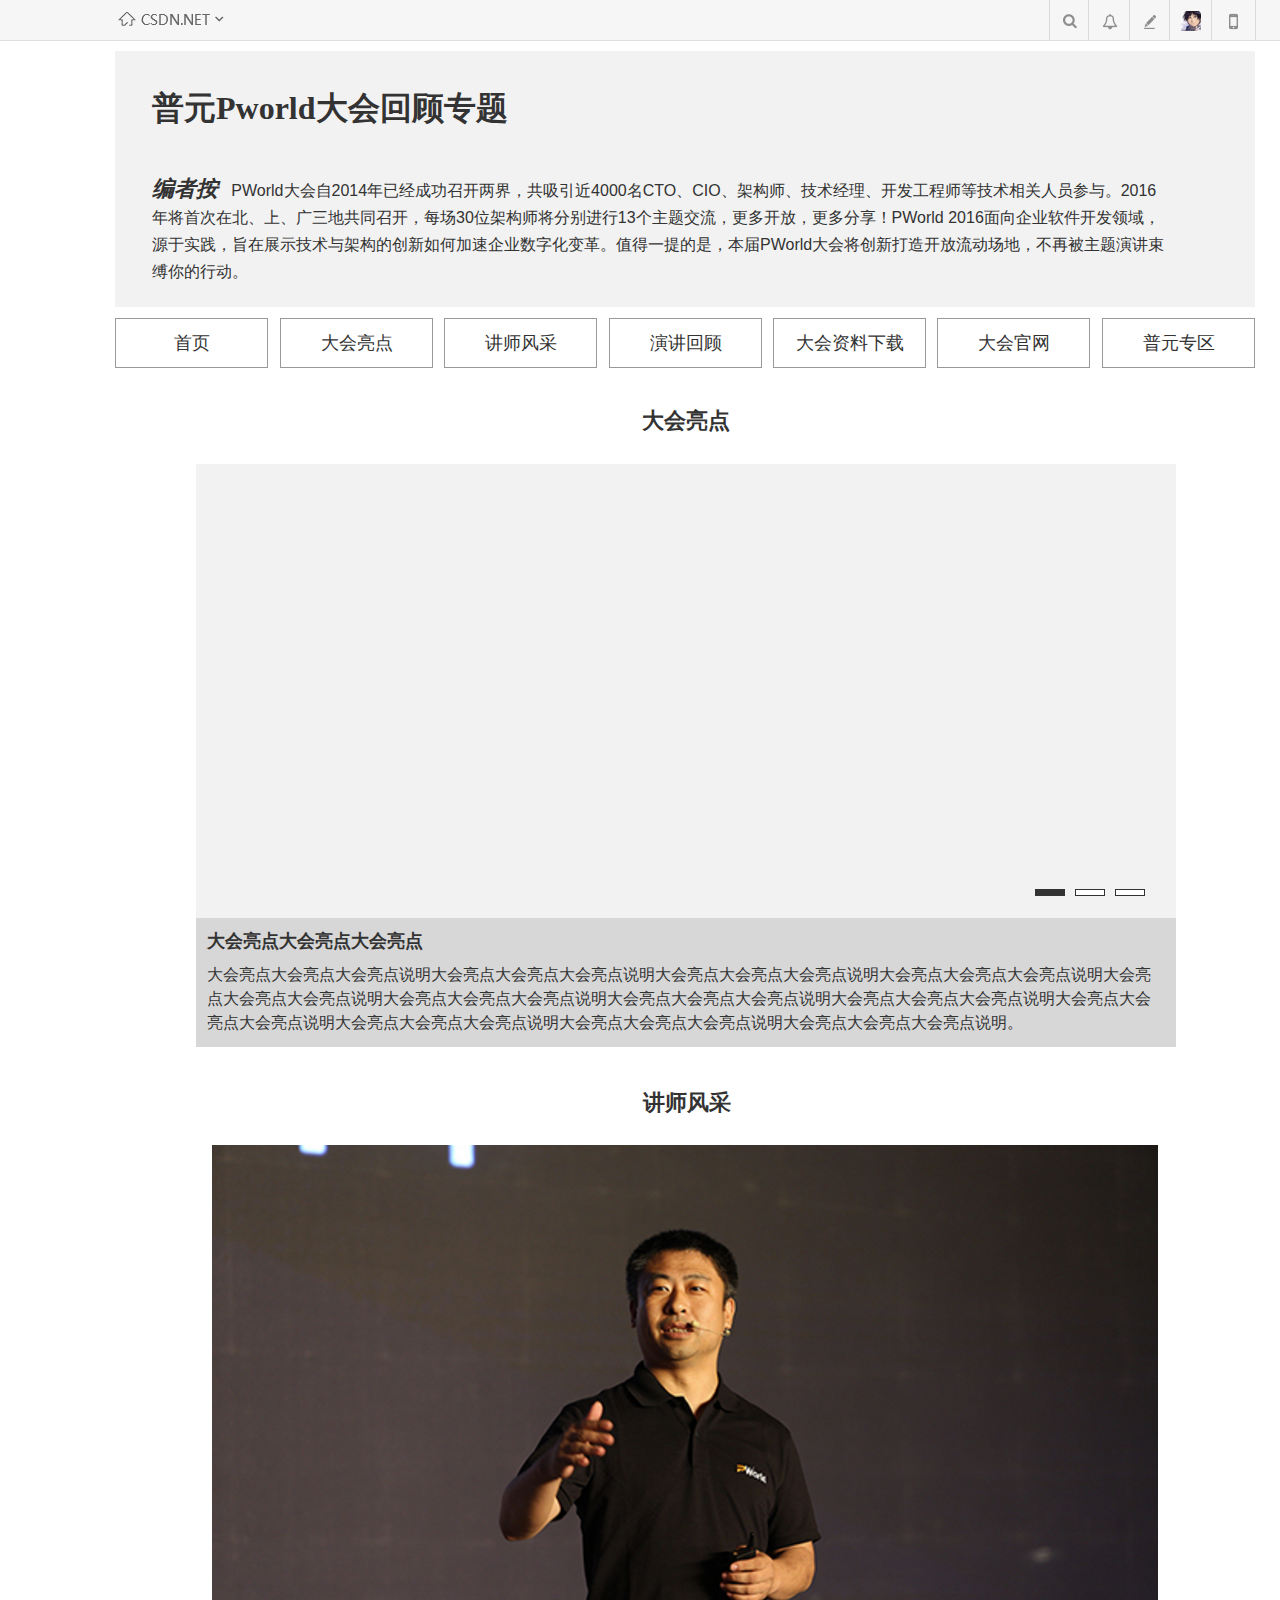
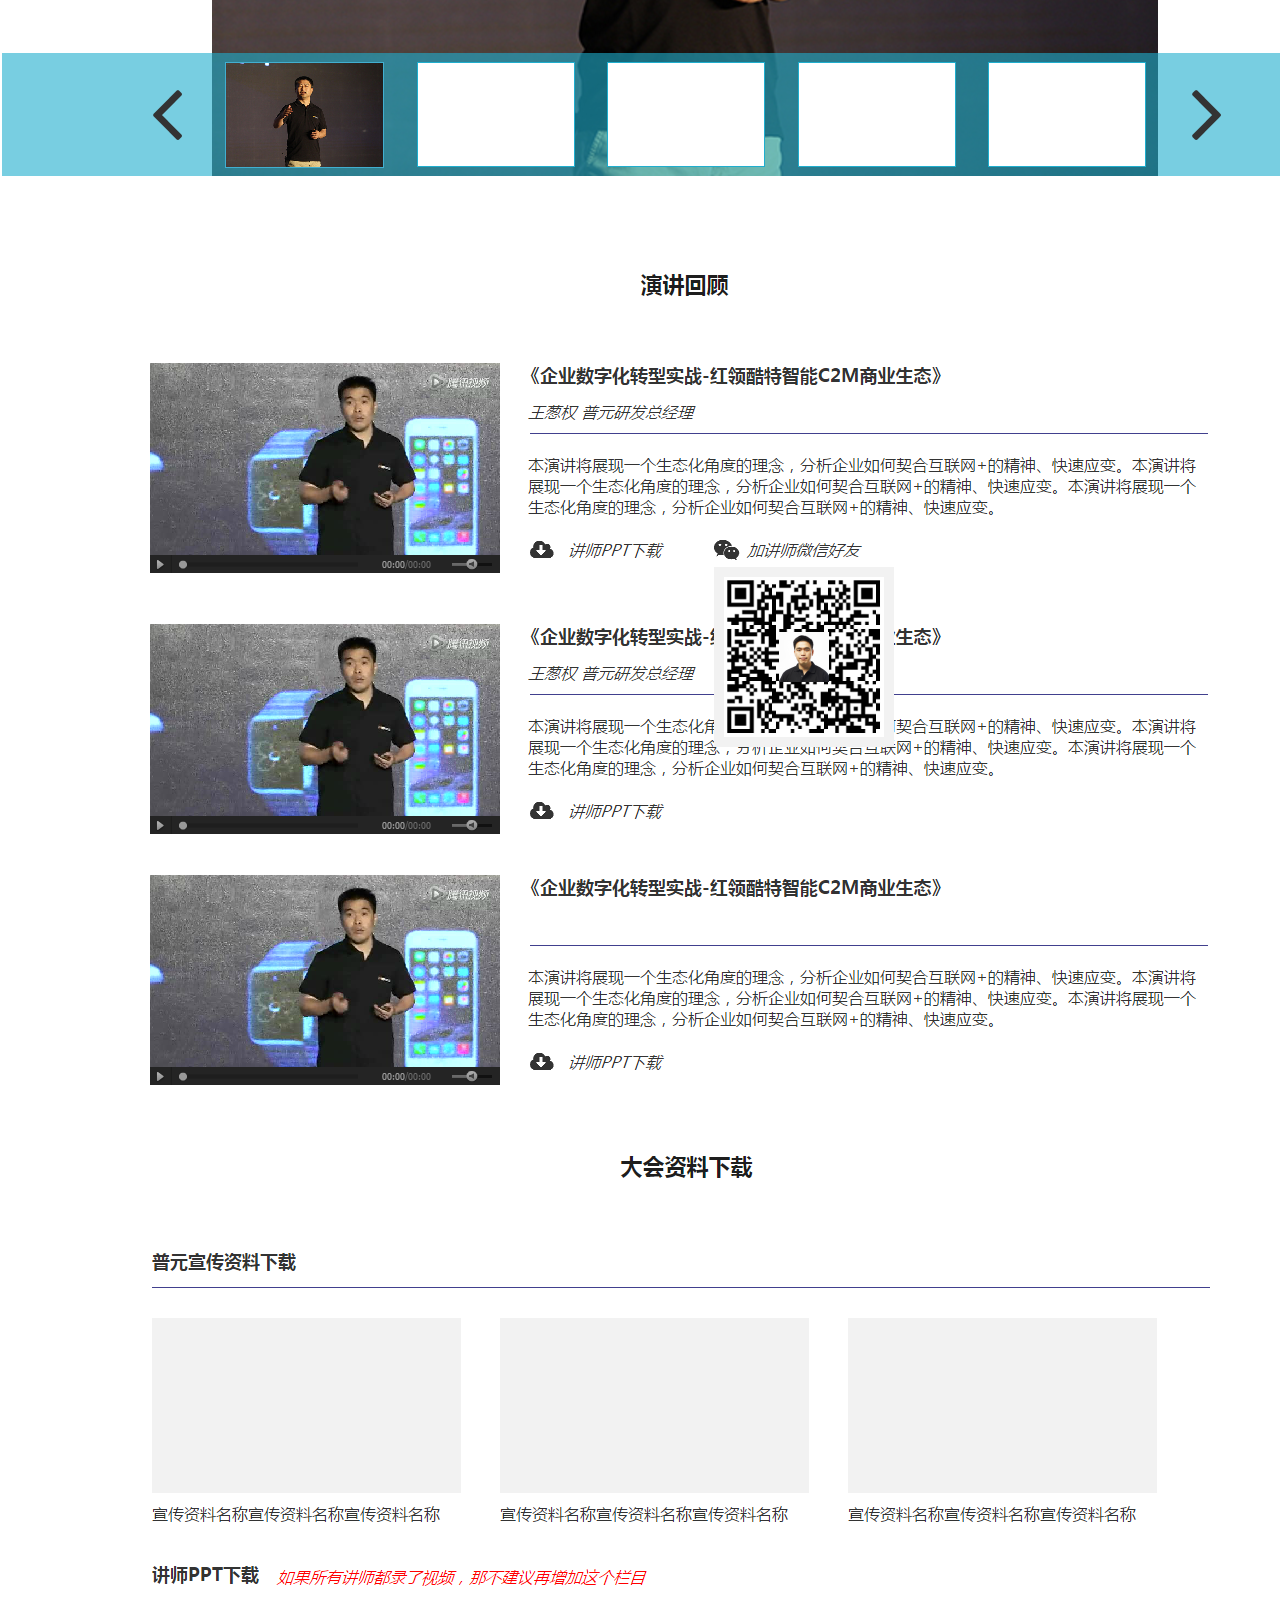
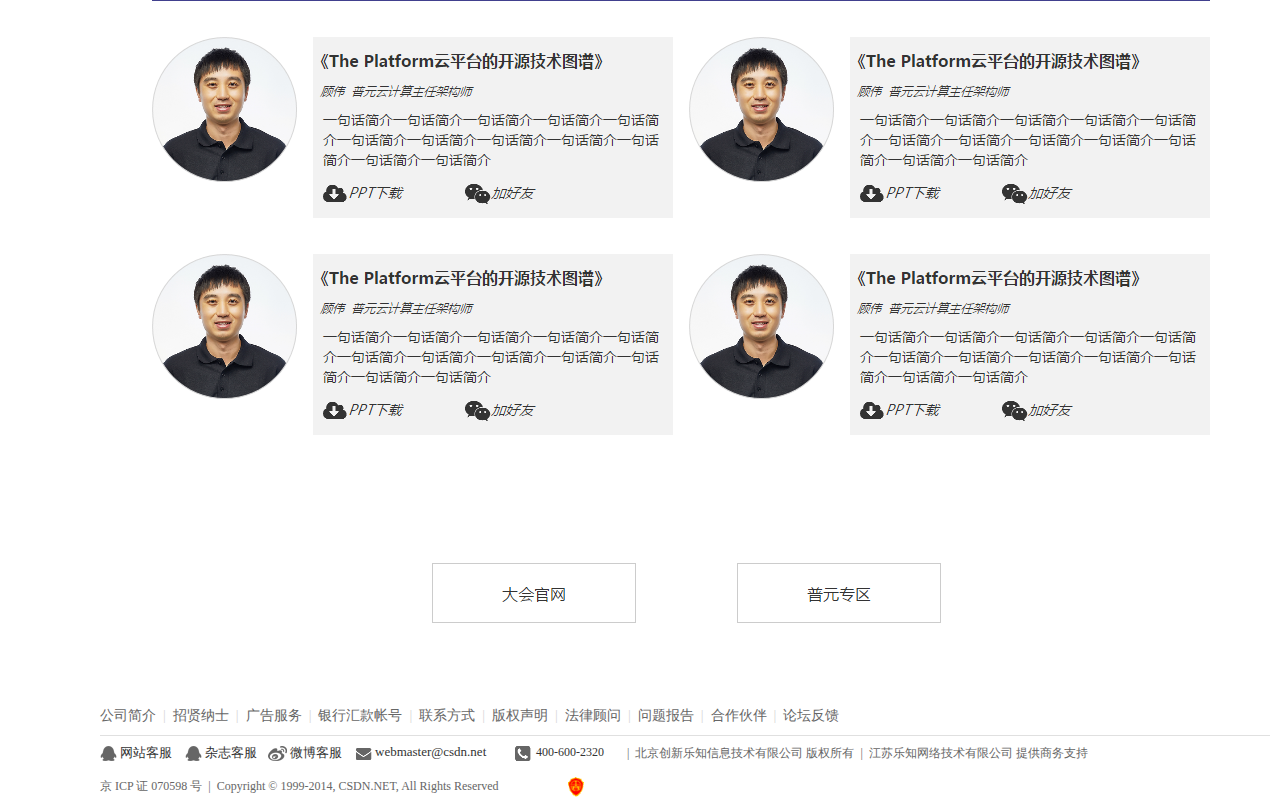
==== commit cd1ca804: "delta" ====
--- a/普元pworld大会回顾.html
+++ b/普元pworld大会回顾.html
@@ -58,7 +58,7 @@
       <div id="u1" class="ax_default shape">
         <div id="u1_div" class=""></div>
         <!-- Unnamed () -->
-        <div id="u2" class="text" style="display: none; visibility: hidden">
+        <div id="u2" class="text" style="display:none; visibility: hidden">
           <p><span></span></p>
         </div>
       </div>
@@ -67,7 +67,7 @@
       <div id="u3" class="ax_default image">
         <img id="u3_img" class="img " src="images/普元pworld大会回顾/u3.png"/>
         <!-- Unnamed () -->
-        <div id="u4" class="text" style="display: none; visibility: hidden">
+        <div id="u4" class="text" style="display:none; visibility: hidden">
           <p><span></span></p>
         </div>
       </div>
@@ -76,7 +76,7 @@
       <div id="u5" class="ax_default image">
         <img id="u5_img" class="img " src="images/普元pworld大会回顾/u5.png"/>
         <!-- Unnamed () -->
-        <div id="u6" class="text" style="display: none; visibility: hidden">
+        <div id="u6" class="text" style="display:none; visibility: hidden">
           <p><span></span></p>
         </div>
       </div>
@@ -85,7 +85,7 @@
       <div id="u7" class="ax_default horizontal_line">
         <img id="u7_img" class="img " src="images/普元pworld大会回顾/u7.png"/>
         <!-- Unnamed () -->
-        <div id="u8" class="text" style="display: none; visibility: hidden">
+        <div id="u8" class="text" style="display:none; visibility: hidden">
           <p><span></span></p>
         </div>
       </div>
@@ -94,7 +94,7 @@
       <div id="u9" class="ax_default image">
         <img id="u9_img" class="img " src="images/普元pworld大会回顾/u9.png"/>
         <!-- Unnamed () -->
-        <div id="u10" class="text" style="display: none; visibility: hidden">
+        <div id="u10" class="text" style="display:none; visibility: hidden">
           <p><span></span></p>
         </div>
       </div>
@@ -103,7 +103,7 @@
       <div id="u11" class="ax_default box_2">
         <div id="u11_div" class=""></div>
         <!-- Unnamed () -->
-        <div id="u12" class="text" style="display: none; visibility: hidden">
+        <div id="u12" class="text" style="display:none; visibility: hidden">
           <p><span></span></p>
         </div>
       </div>
@@ -112,35 +112,35 @@
       <div id="u13" class="ax_default heading_1">
         <div id="u13_div" class=""></div>
         <!-- Unnamed () -->
-        <div id="u14" class="text" style="visibility: visible;">
+        <div id="u14" class="text">
           <p><span>普元Pworld大会回顾专题</span></p>
         </div>
       </div>
 
       <!-- Unnamed (Rectangle) -->
-      <div id="u15" class="ax_default heading_3">
+      <div id="u15" class="ax_default heading_2">
         <div id="u15_div" class=""></div>
         <!-- Unnamed () -->
-        <div id="u16" class="text" style="display: none; visibility: hidden">
-          <p><span></span></p>
-        </div>
-      </div>
-
-      <!-- Unnamed (Rectangle) -->
-      <div id="u17" class="ax_default paragraph">
+        <div id="u16" class="text">
+          <p style="font-size:24px;"><span style="font-family:'Arial Negreta cursiva', 'Arial Normal', 'Arial';font-weight:700;font-style:italic;font-size:22px;">编者按</span><span style="font-family:'Arial Negreta', 'Arial Normal', 'Arial';font-weight:700;font-style:normal;">&nbsp; </span><span style="font-family:'Arial Normal', 'Arial';font-weight:400;font-style:normal;font-size:16px;">PWorld大会自2014年已经成功召开两界，共吸引近4000名CTO、CIO、架构师、技术经理、开发工程师等技术相关人员参与。2016年将首次在北、上、广三地共同召开，每场30位架构师将分别进行13个主题交流，更多开放，更多分享！PWorld 2016面向企业软件开发领域，源于实践，旨在展示技术与架构的创新如何加速企业数字化变革。值得一提的是，本届PWorld大会将创新打造开放流动场地，不再被主题演讲束缚你的行动。</span></p>
+        </div>
+      </div>
+
+      <!-- Unnamed (Rectangle) -->
+      <div id="u17" class="ax_default box_1">
         <div id="u17_div" class=""></div>
         <!-- Unnamed () -->
-        <div id="u18" class="text" style="visibility: visible;">
-          <p style="font-size:18px;"><span style="font-family:'微软雅黑 Bold Oblique', '微软雅黑 Regular', '微软雅黑';font-weight:700;font-style:oblique;">编者按</span><span style="font-family:'微软雅黑';font-weight:400;font-style:normal;font-size:16px;">&nbsp; PWorld大会自2014年已经成功召开两界，共吸引近4000名CTO、CIO、架构师、技术经理、开发工程师等技术相关人员参与。2016年将首次在北、上、广三地共同召开，每场30位架构师将分别进行13个主题交流，更多开放，更多分享！PWorld 2016面向企业软件开发领域，源于实践，旨在展示技术与架构的创新如何加速企业数字化变革。值得一提的是，本届PWorld大会将创新打造开放流动场地，不再被主题演讲束缚你的行动。</span></p>
-        </div>
-      </div>
-
-      <!-- Unnamed (Rectangle) -->
-      <div id="u19" class="ax_default box_2">
+        <div id="u18" class="text">
+          <p><span>首页</span></p>
+        </div>
+      </div>
+
+      <!-- Unnamed (Rectangle) -->
+      <div id="u19" class="ax_default box_1">
         <div id="u19_div" class=""></div>
         <!-- Unnamed () -->
-        <div id="u20" class="text" style="display: none; visibility: hidden">
-          <p><span></span></p>
+        <div id="u20" class="text">
+          <p><span>大会亮点</span></p>
         </div>
       </div>
 
@@ -148,8 +148,8 @@
       <div id="u21" class="ax_default box_1">
         <div id="u21_div" class=""></div>
         <!-- Unnamed () -->
-        <div id="u22" class="text" style="visibility: visible;">
-          <p><span>首页</span></p>
+        <div id="u22" class="text">
+          <p><span>讲师风采</span></p>
         </div>
       </div>
 
@@ -157,8 +157,8 @@
       <div id="u23" class="ax_default box_1">
         <div id="u23_div" class=""></div>
         <!-- Unnamed () -->
-        <div id="u24" class="text" style="visibility: visible;">
-          <p><span>大会亮点</span></p>
+        <div id="u24" class="text">
+          <p><span>演讲回顾</span></p>
         </div>
       </div>
 
@@ -166,8 +166,8 @@
       <div id="u25" class="ax_default box_1">
         <div id="u25_div" class=""></div>
         <!-- Unnamed () -->
-        <div id="u26" class="text" style="visibility: visible;">
-          <p><span>讲师风采</span></p>
+        <div id="u26" class="text">
+          <p><span>大会资料下载</span></p>
         </div>
       </div>
 
@@ -175,8 +175,8 @@
       <div id="u27" class="ax_default box_1">
         <div id="u27_div" class=""></div>
         <!-- Unnamed () -->
-        <div id="u28" class="text" style="visibility: visible;">
-          <p><span>演讲回顾</span></p>
+        <div id="u28" class="text">
+          <p><span>大会官网</span></p>
         </div>
       </div>
 
@@ -184,70 +184,70 @@
       <div id="u29" class="ax_default box_1">
         <div id="u29_div" class=""></div>
         <!-- Unnamed () -->
-        <div id="u30" class="text" style="visibility: visible;">
-          <p><span>大会资料下载</span></p>
-        </div>
-      </div>
-
-      <!-- Unnamed (Rectangle) -->
-      <div id="u31" class="ax_default box_1">
+        <div id="u30" class="text">
+          <p><span>普元专区</span></p>
+        </div>
+      </div>
+
+      <!-- Unnamed (Rectangle) -->
+      <div id="u31" class="ax_default heading_1">
         <div id="u31_div" class=""></div>
         <!-- Unnamed () -->
-        <div id="u32" class="text" style="visibility: visible;">
-          <p><span>大会官网</span></p>
-        </div>
-      </div>
-
-      <!-- Unnamed (Rectangle) -->
-      <div id="u33" class="ax_default heading_2">
+        <div id="u32" class="text">
+          <p><span>大会亮点</span></p>
+        </div>
+      </div>
+
+      <!-- Unnamed (Rectangle) -->
+      <div id="u33" class="ax_default box_2">
         <div id="u33_div" class=""></div>
         <!-- Unnamed () -->
-        <div id="u34" class="text" style="visibility: visible;">
-          <p><span>大会亮点</span></p>
-        </div>
-      </div>
-
-      <!-- Unnamed (Rectangle) -->
-      <div id="u35" class="ax_default box_2">
+        <div id="u34" class="text" style="display:none; visibility: hidden">
+          <p><span></span></p>
+        </div>
+      </div>
+
+      <!-- Unnamed (Rectangle) -->
+      <div id="u35" class="ax_default box_3">
         <div id="u35_div" class=""></div>
         <!-- Unnamed () -->
-        <div id="u36" class="text" style="display: none; visibility: hidden">
-          <p><span></span></p>
-        </div>
-      </div>
-
-      <!-- Unnamed (Rectangle) -->
-      <div id="u37" class="ax_default box_2">
+        <div id="u36" class="text" style="display:none; visibility: hidden">
+          <p><span></span></p>
+        </div>
+      </div>
+
+      <!-- Unnamed (Rectangle) -->
+      <div id="u37" class="ax_default heading_1">
         <div id="u37_div" class=""></div>
         <!-- Unnamed () -->
-        <div id="u38" class="text" style="display: none; visibility: hidden">
-          <p><span></span></p>
-        </div>
-      </div>
-
-      <!-- Unnamed (Rectangle) -->
-      <div id="u39" class="ax_default box_2">
+        <div id="u38" class="text">
+          <p><span>大会亮点大会亮点大会亮点</span></p>
+        </div>
+      </div>
+
+      <!-- Unnamed (Rectangle) -->
+      <div id="u39" class="ax_default heading_1">
         <div id="u39_div" class=""></div>
         <!-- Unnamed () -->
-        <div id="u40" class="text" style="display: none; visibility: hidden">
-          <p><span></span></p>
-        </div>
-      </div>
-
-      <!-- Unnamed (Rectangle) -->
-      <div id="u41" class="ax_default heading_2">
+        <div id="u40" class="text">
+          <p><span>大会亮点大会亮点大会亮点说明大会亮点大会亮点大会亮点说明大会亮点大会亮点大会亮点说明大会亮点大会亮点大会亮点说明大会亮点大会亮点大会亮点说明大会亮点大会亮点大会亮点说明大会亮点大会亮点大会亮点说明大会亮点大会亮点大会亮点说明大会亮点大会亮点大会亮点说明大会亮点大会亮点大会亮点说明大会亮点大会亮点大会亮点说明大会亮点大会亮点大会亮点说明。</span></p>
+        </div>
+      </div>
+
+      <!-- Unnamed (Rectangle) -->
+      <div id="u41" class="ax_default heading_1">
         <div id="u41_div" class=""></div>
         <!-- Unnamed () -->
-        <div id="u42" class="text" style="visibility: visible;">
+        <div id="u42" class="text">
           <p><span>讲师风采</span></p>
         </div>
       </div>
 
-      <!-- Unnamed (Rectangle) -->
-      <div id="u43" class="ax_default box_1">
-        <div id="u43_div" class=""></div>
-        <!-- Unnamed () -->
-        <div id="u44" class="text" style="display: none; visibility: hidden">
+      <!-- Unnamed (Image) -->
+      <div id="u43" class="ax_default image">
+        <img id="u43_img" class="img " src="images/普元pworld大会回顾/u43.png"/>
+        <!-- Unnamed () -->
+        <div id="u44" class="text" style="display:none; visibility: hidden">
           <p><span></span></p>
         </div>
       </div>
@@ -256,1147 +256,263 @@
       <div id="u45" class="ax_default image">
         <img id="u45_img" class="img " src="images/普元pworld大会回顾/u45.png"/>
         <!-- Unnamed () -->
-        <div id="u46" class="text" style="display: none; visibility: hidden">
-          <p><span></span></p>
-        </div>
-      </div>
-
-      <!-- Unnamed (Rectangle) -->
-      <div id="u47" class="ax_default box_3">
-        <div id="u47_div" class=""></div>
-        <!-- Unnamed () -->
-        <div id="u48" class="text" style="display: none; visibility: hidden">
-          <p><span></span></p>
-        </div>
-      </div>
-
-      <!-- Unnamed (Rectangle) -->
-      <div id="u49" class="ax_default box_1">
-        <div id="u49_div" class=""></div>
-        <!-- Unnamed () -->
-        <div id="u50" class="text" style="display: none; visibility: hidden">
-          <p><span></span></p>
-        </div>
-      </div>
-
-      <!-- Unnamed (Rectangle) -->
-      <div id="u51" class="ax_default box_1">
-        <div id="u51_div" class=""></div>
-        <!-- Unnamed () -->
-        <div id="u52" class="text" style="display: none; visibility: hidden">
-          <p><span></span></p>
-        </div>
-      </div>
-
-      <!-- Unnamed (Rectangle) -->
-      <div id="u53" class="ax_default box_1">
-        <div id="u53_div" class=""></div>
-        <!-- Unnamed () -->
-        <div id="u54" class="text" style="display: none; visibility: hidden">
-          <p><span></span></p>
-        </div>
-      </div>
-
-      <!-- Unnamed (Rectangle) -->
-      <div id="u55" class="ax_default box_1">
-        <div id="u55_div" class=""></div>
-        <!-- Unnamed () -->
-        <div id="u56" class="text" style="display: none; visibility: hidden">
-          <p><span></span></p>
-        </div>
-      </div>
-
-      <!-- Unnamed (Shape) -->
-      <div id="u57" class="ax_default icon">
-        <img id="u57_img" class="img " src="images/普元pworld大会回顾/u57.png"/>
-        <!-- Unnamed () -->
-        <div id="u58" class="text" style="display: none; visibility: hidden">
-          <p><span></span></p>
-        </div>
-      </div>
-
-      <!-- Unnamed (Shape) -->
-      <div id="u59" class="ax_default icon">
-        <img id="u59_img" class="img " src="images/普元pworld大会回顾/u59.png"/>
-        <!-- Unnamed () -->
-        <div id="u60" class="text" style="display: none; visibility: hidden">
-          <p><span></span></p>
-        </div>
-      </div>
-
-      <!-- Unnamed (Image) -->
-      <div id="u61" class="ax_default image">
-        <img id="u61_img" class="img " src="images/普元pworld大会回顾/u61.png"/>
-        <!-- Unnamed () -->
-        <div id="u62" class="text" style="display: none; visibility: hidden">
-          <p><span></span></p>
-        </div>
-      </div>
-
-      <!-- Unnamed (Rectangle) -->
-      <div id="u63" class="ax_default heading_2">
-        <div id="u63_div" class=""></div>
-        <!-- Unnamed () -->
-        <div id="u64" class="text" style="visibility: visible;">
-          <p><span>演讲回顾</span></p>
-        </div>
-      </div>
-
-      <!-- Unnamed (Image) -->
-      <div id="u65" class="ax_default image">
-        <img id="u65_img" class="img " src="images/普元pworld大会回顾/u65.png"/>
-        <!-- Unnamed () -->
-        <div id="u66" class="text" style="display: none; visibility: hidden">
-          <p><span></span></p>
-        </div>
-      </div>
-
-      <!-- Unnamed (Rectangle) -->
-      <div id="u67" class="ax_default heading_2">
-        <div id="u67_div" class=""></div>
-        <!-- Unnamed () -->
-        <div id="u68" class="text" style="visibility: visible;">
-          <p><span>《企业数字化转型实战-红领酷特智能C2M商业生态》</span></p>
-        </div>
-      </div>
-
-      <!-- Unnamed (Horizontal Line) -->
-      <div id="u69" class="ax_default line">
-        <img id="u69_img" class="img " src="images/普元pworld大会回顾/u69.png"/>
-        <!-- Unnamed () -->
-        <div id="u70" class="text" style="display: none; visibility: hidden">
-          <p><span></span></p>
-        </div>
-      </div>
-
-      <!-- Unnamed (Rectangle) -->
-      <div id="u71" class="ax_default heading_2">
-        <div id="u71_div" class=""></div>
-        <!-- Unnamed () -->
-        <div id="u72" class="text" style="visibility: visible;">
-          <p><span>王葱权 普元研发总经理</span></p>
-        </div>
-      </div>
-
-      <!-- Unnamed (Rectangle) -->
-      <div id="u73" class="ax_default heading_2">
-        <div id="u73_div" class=""></div>
-        <!-- Unnamed () -->
-        <div id="u74" class="text" style="visibility: visible;">
-          <p><span>本演讲将展现一个生态化角度的理念，分析企业如何契合互联网+的精神、快速应变。本演讲将展现一个生态化角度的理念，分析企业如何契合互联网+的精神、快速应变。本演讲将展现一个生态化角度的理念，分析企业如何契合互联网+的精神、快速应变。</span></p>
-        </div>
-      </div>
-
-      <!-- Unnamed (Image) -->
-      <div id="u75" class="ax_default image">
-        <img id="u75_img" class="img " src="images/普元pworld大会回顾/u75.png"/>
-        <!-- Unnamed () -->
-        <div id="u76" class="text" style="display: none; visibility: hidden">
-          <p><span></span></p>
-        </div>
-      </div>
-
-      <!-- Unnamed (Rectangle) -->
-      <div id="u77" class="ax_default heading_2">
-        <div id="u77_div" class=""></div>
-        <!-- Unnamed () -->
-        <div id="u78" class="text" style="visibility: visible;">
-          <p><span>讲师PPT下载</span></p>
-        </div>
-      </div>
-
-      <!-- Unnamed (Image) -->
-      <div id="u79" class="ax_default image">
-        <img id="u79_img" class="img " src="images/普元pworld大会回顾/u79.png"/>
-        <!-- Unnamed () -->
-        <div id="u80" class="text" style="display: none; visibility: hidden">
-          <p><span></span></p>
-        </div>
-      </div>
-
-      <!-- Unnamed (Rectangle) -->
-      <div id="u81" class="ax_default heading_2">
-        <div id="u81_div" class=""></div>
-        <!-- Unnamed () -->
-        <div id="u82" class="text" style="visibility: visible;">
-          <p><span>加讲师微信好友</span></p>
-        </div>
-      </div>
-
-      <!-- Unnamed (Hot Spot) -->
-      <div id="u83" class="ax_default">
-      </div>
-
-      <!-- Unnamed (Image) -->
-      <div id="u84" class="ax_default image">
-        <img id="u84_img" class="img " src="images/普元pworld大会回顾/u65.png"/>
-        <!-- Unnamed () -->
-        <div id="u85" class="text" style="display: none; visibility: hidden">
-          <p><span></span></p>
-        </div>
-      </div>
-
-      <!-- Unnamed (Rectangle) -->
-      <div id="u86" class="ax_default heading_2">
-        <div id="u86_div" class=""></div>
-        <!-- Unnamed () -->
-        <div id="u87" class="text" style="visibility: visible;">
-          <p><span>《企业数字化转型实战-红领酷特智能C2M商业生态》</span></p>
-        </div>
-      </div>
-
-      <!-- Unnamed (Horizontal Line) -->
-      <div id="u88" class="ax_default line">
-        <img id="u88_img" class="img " src="images/普元pworld大会回顾/u69.png"/>
-        <!-- Unnamed () -->
-        <div id="u89" class="text" style="display: none; visibility: hidden">
-          <p><span></span></p>
-        </div>
-      </div>
-
-      <!-- Unnamed (Rectangle) -->
-      <div id="u90" class="ax_default heading_2">
-        <div id="u90_div" class=""></div>
-        <!-- Unnamed () -->
-        <div id="u91" class="text" style="visibility: visible;">
-          <p><span>王葱权 普元研发总经理</span></p>
-        </div>
-      </div>
-
-      <!-- Unnamed (Rectangle) -->
-      <div id="u92" class="ax_default heading_2">
-        <div id="u92_div" class=""></div>
-        <!-- Unnamed () -->
-        <div id="u93" class="text" style="visibility: visible;">
-          <p><span>本演讲将展现一个生态化角度的理念，分析企业如何契合互联网+的精神、快速应变。本演讲将展现一个生态化角度的理念，分析企业如何契合互联网+的精神、快速应变。本演讲将展现一个生态化角度的理念，分析企业如何契合互联网+的精神、快速应变。</span></p>
-        </div>
-      </div>
-
-      <!-- Unnamed (Image) -->
-      <div id="u94" class="ax_default image">
-        <img id="u94_img" class="img " src="images/普元pworld大会回顾/u75.png"/>
-        <!-- Unnamed () -->
-        <div id="u95" class="text" style="display: none; visibility: hidden">
-          <p><span></span></p>
-        </div>
-      </div>
-
-      <!-- Unnamed (Rectangle) -->
-      <div id="u96" class="ax_default heading_2">
-        <div id="u96_div" class=""></div>
-        <!-- Unnamed () -->
-        <div id="u97" class="text" style="visibility: visible;">
-          <p><span>讲师PPT下载</span></p>
-        </div>
-      </div>
-
-      <!-- qr (Dynamic Panel) -->
-      <div id="u98" class="ax_default ax_default_hidden" data-label="qr" style="display: none; visibility: hidden">
-        <div id="u98_state0" class="panel_state" data-label="State1">
-          <div id="u98_state0_content" class="panel_state_content">
-
-            <!-- Unnamed (Rectangle) -->
-            <div id="u99" class="ax_default box_2">
-              <div id="u99_div" class=""></div>
+        <div id="u46" class="text" style="display:none; visibility: hidden">
+          <p><span></span></p>
+        </div>
+      </div>
+
+      <!-- Unnamed (Image) -->
+      <div id="u47" class="ax_default image">
+        <img id="u47_img" class="img " src="images/普元pworld大会回顾/u47.png"/>
+        <!-- Unnamed () -->
+        <div id="u48" class="text" style="display:none; visibility: hidden">
+          <p><span></span></p>
+        </div>
+      </div>
+
+      <!-- Unnamed (Image) -->
+      <div id="u49" class="ax_default image">
+        <img id="u49_img" class="img " src="images/普元pworld大会回顾/u49.png"/>
+        <!-- Unnamed () -->
+        <div id="u50" class="text" style="display:none; visibility: hidden">
+          <p><span></span></p>
+        </div>
+      </div>
+
+      <!-- Unnamed (footer) -->
+
+      <!-- Unnamed (Group) -->
+      <div id="u52" class="ax_default" data-width="1170" data-height="90">
+
+        <!-- Unnamed (Group) -->
+        <div id="u53" class="ax_default" data-width="243" data-height="19">
+
+          <!-- Unnamed (Group) -->
+          <div id="u54" class="ax_default" data-width="223" data-height="19">
+
+            <!-- Unnamed (Group) -->
+            <div id="u55" class="ax_default" data-width="223" data-height="19">
+
+              <!-- Unnamed (Rectangle) -->
+              <div id="u56" class="ax_default paragraph">
+                <div id="u56_div" class=""></div>
+                <!-- Unnamed () -->
+                <div id="u57" class="text">
+                  <p><span>杂志客服</span></p>
+                </div>
+              </div>
+
+              <!-- Unnamed (Rectangle) -->
+              <div id="u58" class="ax_default paragraph">
+                <div id="u58_div" class=""></div>
+                <!-- Unnamed () -->
+                <div id="u59" class="text">
+                  <p><span>网站客服</span></p>
+                </div>
+              </div>
+
+              <!-- Unnamed (Image) -->
+              <div id="u60" class="ax_default image">
+                <img id="u60_img" class="img " src="images/普元pworld大会回顾/u60.png"/>
+                <!-- Unnamed () -->
+                <div id="u61" class="text" style="display:none; visibility: hidden">
+                  <p><span></span></p>
+                </div>
+              </div>
+
+              <!-- Unnamed (Rectangle) -->
+              <div id="u62" class="ax_default paragraph">
+                <div id="u62_div" class=""></div>
+                <!-- Unnamed () -->
+                <div id="u63" class="text">
+                  <p><span>微博客服</span></p>
+                </div>
+              </div>
+
+              <!-- weibo-on (Image) -->
+              <div id="u64" class="ax_default image ax_default_hidden" data-label="weibo-on" style="display:none; visibility: hidden">
+                <img id="u64_img" class="img " src="images/普元pworld大会回顾/weibo-on_u64.png"/>
+                <!-- Unnamed () -->
+                <div id="u65" class="text" style="display:none; visibility: hidden">
+                  <p><span></span></p>
+                </div>
+              </div>
+
+              <!-- Unnamed (Image) -->
+              <div id="u66" class="ax_default image">
+                <img id="u66_img" class="img " src="images/普元pworld大会回顾/u66.png"/>
+                <!-- Unnamed () -->
+                <div id="u67" class="text" style="display:none; visibility: hidden">
+                  <p><span></span></p>
+                </div>
+              </div>
+
+              <!-- qq2-on (Image) -->
+              <div id="u68" class="ax_default image ax_default_hidden" data-label="qq2-on" style="display:none; visibility: hidden">
+                <img id="u68_img" class="img " src="images/普元pworld大会回顾/qq2-on_u68.png"/>
+                <!-- Unnamed () -->
+                <div id="u69" class="text" style="display:none; visibility: hidden">
+                  <p><span></span></p>
+                </div>
+              </div>
+            </div>
+
+            <!-- qq1-on (Image) -->
+            <div id="u70" class="ax_default image ax_default_hidden" data-label="qq1-on" style="display:none; visibility: hidden">
+              <img id="u70_img" class="img " src="images/普元pworld大会回顾/qq2-on_u68.png"/>
               <!-- Unnamed () -->
-              <div id="u100" class="text" style="display: none; visibility: hidden">
+              <div id="u71" class="text" style="display:none; visibility: hidden">
                 <p><span></span></p>
               </div>
             </div>
-
-            <!-- Unnamed (Image) -->
-            <div id="u101" class="ax_default image">
-              <img id="u101_img" class="img " src="images/普元pworld大会回顾/u101.png"/>
-              <!-- Unnamed () -->
-              <div id="u102" class="text" style="display: none; visibility: hidden">
-                <p><span></span></p>
-              </div>
-            </div>
-
-            <!-- Unnamed (Image) -->
-            <div id="u103" class="ax_default image">
-              <img id="u103_img" class="img " src="images/普元pworld大会回顾/u103.png"/>
-              <!-- Unnamed () -->
-              <div id="u104" class="text" style="display: none; visibility: hidden">
-                <p><span></span></p>
-              </div>
-            </div>
-          </div>
-        </div>
-      </div>
-
-      <!-- Unnamed (Image) -->
-      <div id="u105" class="ax_default image">
-        <img id="u105_img" class="img " src="images/普元pworld大会回顾/u65.png"/>
-        <!-- Unnamed () -->
-        <div id="u106" class="text" style="display: none; visibility: hidden">
-          <p><span></span></p>
-        </div>
-      </div>
-
-      <!-- Unnamed (Rectangle) -->
-      <div id="u107" class="ax_default heading_2">
-        <div id="u107_div" class=""></div>
-        <!-- Unnamed () -->
-        <div id="u108" class="text" style="visibility: visible;">
-          <p><span>《企业数字化转型实战-红领酷特智能C2M商业生态》</span></p>
-        </div>
-      </div>
-
-      <!-- Unnamed (Horizontal Line) -->
-      <div id="u109" class="ax_default line">
-        <img id="u109_img" class="img " src="images/普元pworld大会回顾/u69.png"/>
-        <!-- Unnamed () -->
-        <div id="u110" class="text" style="display: none; visibility: hidden">
-          <p><span></span></p>
-        </div>
-      </div>
-
-      <!-- Unnamed (Rectangle) -->
-      <div id="u111" class="ax_default heading_2">
-        <div id="u111_div" class=""></div>
-        <!-- Unnamed () -->
-        <div id="u112" class="text" style="visibility: visible;">
-          <p><span>本演讲将展现一个生态化角度的理念，分析企业如何契合互联网+的精神、快速应变。本演讲将展现一个生态化角度的理念，分析企业如何契合互联网+的精神、快速应变。本演讲将展现一个生态化角度的理念，分析企业如何契合互联网+的精神、快速应变。</span></p>
-        </div>
-      </div>
-
-      <!-- Unnamed (Image) -->
-      <div id="u113" class="ax_default image">
-        <img id="u113_img" class="img " src="images/普元pworld大会回顾/u75.png"/>
-        <!-- Unnamed () -->
-        <div id="u114" class="text" style="display: none; visibility: hidden">
-          <p><span></span></p>
-        </div>
-      </div>
-
-      <!-- Unnamed (Rectangle) -->
-      <div id="u115" class="ax_default heading_2">
-        <div id="u115_div" class=""></div>
-        <!-- Unnamed () -->
-        <div id="u116" class="text" style="visibility: visible;">
-          <p><span>讲师PPT下载</span></p>
-        </div>
-      </div>
-
-      <!-- Unnamed (Rectangle) -->
-      <div id="u117" class="ax_default heading_2">
-        <div id="u117_div" class=""></div>
-        <!-- Unnamed () -->
-        <div id="u118" class="text" style="visibility: visible;">
-          <p><span>大会资料下载</span></p>
-        </div>
-      </div>
-
-      <!-- Unnamed (Rectangle) -->
-      <div id="u119" class="ax_default heading_2">
-        <div id="u119_div" class=""></div>
-        <!-- Unnamed () -->
-        <div id="u120" class="text" style="visibility: visible;">
-          <p><span>普元宣传资料下载</span></p>
-        </div>
-      </div>
-
-      <!-- Unnamed (Horizontal Line) -->
-      <div id="u121" class="ax_default line">
-        <img id="u121_img" class="img " src="images/普元pworld大会回顾/u121.png"/>
-        <!-- Unnamed () -->
-        <div id="u122" class="text" style="display: none; visibility: hidden">
-          <p><span></span></p>
-        </div>
-      </div>
-
-      <!-- Unnamed (Rectangle) -->
-      <div id="u123" class="ax_default box_2">
-        <div id="u123_div" class=""></div>
-        <!-- Unnamed () -->
-        <div id="u124" class="text" style="display: none; visibility: hidden">
-          <p><span></span></p>
-        </div>
-      </div>
-
-      <!-- Unnamed (Rectangle) -->
-      <div id="u125" class="ax_default box_2">
-        <div id="u125_div" class=""></div>
-        <!-- Unnamed () -->
-        <div id="u126" class="text" style="display: none; visibility: hidden">
-          <p><span></span></p>
-        </div>
-      </div>
-
-      <!-- Unnamed (Rectangle) -->
-      <div id="u127" class="ax_default box_2">
-        <div id="u127_div" class=""></div>
-        <!-- Unnamed () -->
-        <div id="u128" class="text" style="display: none; visibility: hidden">
-          <p><span></span></p>
-        </div>
-      </div>
-
-      <!-- Unnamed (Rectangle) -->
-      <div id="u129" class="ax_default heading_2">
-        <div id="u129_div" class=""></div>
-        <!-- Unnamed () -->
-        <div id="u130" class="text" style="visibility: visible;">
-          <p><span>宣传资料名称宣传资料名称宣传资料名称</span></p>
-        </div>
-      </div>
-
-      <!-- Unnamed (Rectangle) -->
-      <div id="u131" class="ax_default heading_2">
-        <div id="u131_div" class=""></div>
-        <!-- Unnamed () -->
-        <div id="u132" class="text" style="visibility: visible;">
-          <p><span>宣传资料名称宣传资料名称宣传资料名称</span></p>
-        </div>
-      </div>
-
-      <!-- Unnamed (Rectangle) -->
-      <div id="u133" class="ax_default heading_2">
-        <div id="u133_div" class=""></div>
-        <!-- Unnamed () -->
-        <div id="u134" class="text" style="visibility: visible;">
-          <p><span>宣传资料名称宣传资料名称宣传资料名称</span></p>
-        </div>
-      </div>
-
-      <!-- Unnamed (Rectangle) -->
-      <div id="u135" class="ax_default heading_2">
-        <div id="u135_div" class=""></div>
-        <!-- Unnamed () -->
-        <div id="u136" class="text" style="visibility: visible;">
-          <p><span>讲师PPT下载</span></p>
-        </div>
-      </div>
-
-      <!-- Unnamed (Horizontal Line) -->
-      <div id="u137" class="ax_default line">
-        <img id="u137_img" class="img " src="images/普元pworld大会回顾/u121.png"/>
-        <!-- Unnamed () -->
-        <div id="u138" class="text" style="display: none; visibility: hidden">
-          <p><span></span></p>
-        </div>
-      </div>
-
-      <!-- Unnamed (Rectangle) -->
-      <div id="u139" class="ax_default box_2">
-        <div id="u139_div" class=""></div>
-        <!-- Unnamed () -->
-        <div id="u140" class="text" style="display: none; visibility: hidden">
-          <p><span></span></p>
-        </div>
-      </div>
-
-      <!-- Unnamed (Image) -->
-      <div id="u141" class="ax_default image">
-        <img id="u141_img" class="img " src="images/普元pworld大会回顾/u141.png"/>
-        <!-- Unnamed () -->
-        <div id="u142" class="text" style="display: none; visibility: hidden">
-          <p><span></span></p>
-        </div>
-      </div>
-
-      <!-- Unnamed (Rectangle) -->
-      <div id="u143" class="ax_default heading_2">
-        <div id="u143_div" class=""></div>
-        <!-- Unnamed () -->
-        <div id="u144" class="text" style="visibility: visible;">
-          <p><span>如果所有讲师都录了视频，那不建议再增加这个栏目</span></p>
-        </div>
-      </div>
-
-      <!-- Unnamed (Rectangle) -->
-      <div id="u145" class="ax_default heading_2">
-        <div id="u145_div" class=""></div>
-        <!-- Unnamed () -->
-        <div id="u146" class="text" style="visibility: visible;">
-          <p><span>《The Platform云平台的开源技术图谱》</span></p>
-        </div>
-      </div>
-
-      <!-- Unnamed (Rectangle) -->
-      <div id="u147" class="ax_default heading_2">
-        <div id="u147_div" class=""></div>
-        <!-- Unnamed () -->
-        <div id="u148" class="text" style="visibility: visible;">
-          <p><span>一句话简介一句话简介一句话简介一句话简介一句话简介一句话简介一句话简介一句话简介一句话简介一句话简介一句话简介一句话简介</span></p>
-        </div>
-      </div>
-
-      <!-- Unnamed (Image) -->
-      <div id="u149" class="ax_default image">
-        <img id="u149_img" class="img " src="images/普元pworld大会回顾/u75.png"/>
-        <!-- Unnamed () -->
-        <div id="u150" class="text" style="display: none; visibility: hidden">
-          <p><span></span></p>
-        </div>
-      </div>
-
-      <!-- Unnamed (Rectangle) -->
-      <div id="u151" class="ax_default heading_2">
-        <div id="u151_div" class=""></div>
-        <!-- Unnamed () -->
-        <div id="u152" class="text" style="visibility: visible;">
-          <p><span>PPT下载</span></p>
-        </div>
-      </div>
-
-      <!-- Unnamed (Image) -->
-      <div id="u153" class="ax_default image">
-        <img id="u153_img" class="img " src="images/普元pworld大会回顾/u79.png"/>
-        <!-- Unnamed () -->
-        <div id="u154" class="text" style="display: none; visibility: hidden">
-          <p><span></span></p>
-        </div>
-      </div>
-
-      <!-- Unnamed (Rectangle) -->
-      <div id="u155" class="ax_default heading_2">
-        <div id="u155_div" class=""></div>
-        <!-- Unnamed () -->
-        <div id="u156" class="text" style="visibility: visible;">
-          <p><span>加好友</span></p>
-        </div>
-      </div>
-
-      <!-- Unnamed (Hot Spot) -->
-      <div id="u157" class="ax_default">
-      </div>
-
-      <!-- Unnamed (Rectangle) -->
-      <div id="u158" class="ax_default heading_2">
-        <div id="u158_div" class=""></div>
-        <!-- Unnamed () -->
-        <div id="u159" class="text" style="visibility: visible;">
-          <p><span>顾伟&nbsp; 普元云计算主任架构师</span></p>
-        </div>
-      </div>
-
-      <!-- Unnamed (Rectangle) -->
-      <div id="u160" class="ax_default box_2">
-        <div id="u160_div" class=""></div>
-        <!-- Unnamed () -->
-        <div id="u161" class="text" style="display: none; visibility: hidden">
-          <p><span></span></p>
-        </div>
-      </div>
-
-      <!-- Unnamed (Image) -->
-      <div id="u162" class="ax_default image">
-        <img id="u162_img" class="img " src="images/普元pworld大会回顾/u141.png"/>
-        <!-- Unnamed () -->
-        <div id="u163" class="text" style="display: none; visibility: hidden">
-          <p><span></span></p>
-        </div>
-      </div>
-
-      <!-- Unnamed (Rectangle) -->
-      <div id="u164" class="ax_default heading_2">
-        <div id="u164_div" class=""></div>
-        <!-- Unnamed () -->
-        <div id="u165" class="text" style="visibility: visible;">
-          <p><span>《The Platform云平台的开源技术图谱》</span></p>
-        </div>
-      </div>
-
-      <!-- Unnamed (Rectangle) -->
-      <div id="u166" class="ax_default heading_2">
-        <div id="u166_div" class=""></div>
-        <!-- Unnamed () -->
-        <div id="u167" class="text" style="visibility: visible;">
-          <p><span>一句话简介一句话简介一句话简介一句话简介一句话简介一句话简介一句话简介一句话简介一句话简介一句话简介一句话简介一句话简介</span></p>
-        </div>
-      </div>
-
-      <!-- Unnamed (Image) -->
-      <div id="u168" class="ax_default image">
-        <img id="u168_img" class="img " src="images/普元pworld大会回顾/u75.png"/>
-        <!-- Unnamed () -->
-        <div id="u169" class="text" style="display: none; visibility: hidden">
-          <p><span></span></p>
-        </div>
-      </div>
-
-      <!-- Unnamed (Rectangle) -->
-      <div id="u170" class="ax_default heading_2">
-        <div id="u170_div" class=""></div>
-        <!-- Unnamed () -->
-        <div id="u171" class="text" style="visibility: visible;">
-          <p><span>PPT下载</span></p>
-        </div>
-      </div>
-
-      <!-- Unnamed (Image) -->
-      <div id="u172" class="ax_default image">
-        <img id="u172_img" class="img " src="images/普元pworld大会回顾/u79.png"/>
-        <!-- Unnamed () -->
-        <div id="u173" class="text" style="display: none; visibility: hidden">
-          <p><span></span></p>
-        </div>
-      </div>
-
-      <!-- Unnamed (Rectangle) -->
-      <div id="u174" class="ax_default heading_2">
-        <div id="u174_div" class=""></div>
-        <!-- Unnamed () -->
-        <div id="u175" class="text" style="visibility: visible;">
-          <p><span>加好友</span></p>
-        </div>
-      </div>
-
-      <!-- Unnamed (Hot Spot) -->
-      <div id="u176" class="ax_default">
-      </div>
-
-      <!-- Unnamed (Rectangle) -->
-      <div id="u177" class="ax_default heading_2">
-        <div id="u177_div" class=""></div>
-        <!-- Unnamed () -->
-        <div id="u178" class="text" style="visibility: visible;">
-          <p><span>顾伟&nbsp; 普元云计算主任架构师</span></p>
-        </div>
-      </div>
-
-      <!-- Unnamed (Rectangle) -->
-      <div id="u179" class="ax_default box_2">
-        <div id="u179_div" class=""></div>
-        <!-- Unnamed () -->
-        <div id="u180" class="text" style="display: none; visibility: hidden">
-          <p><span></span></p>
-        </div>
-      </div>
-
-      <!-- Unnamed (Image) -->
-      <div id="u181" class="ax_default image">
-        <img id="u181_img" class="img " src="images/普元pworld大会回顾/u141.png"/>
-        <!-- Unnamed () -->
-        <div id="u182" class="text" style="display: none; visibility: hidden">
-          <p><span></span></p>
-        </div>
-      </div>
-
-      <!-- Unnamed (Rectangle) -->
-      <div id="u183" class="ax_default heading_2">
-        <div id="u183_div" class=""></div>
-        <!-- Unnamed () -->
-        <div id="u184" class="text" style="visibility: visible;">
-          <p><span>《The Platform云平台的开源技术图谱》</span></p>
-        </div>
-      </div>
-
-      <!-- Unnamed (Rectangle) -->
-      <div id="u185" class="ax_default heading_2">
-        <div id="u185_div" class=""></div>
-        <!-- Unnamed () -->
-        <div id="u186" class="text" style="visibility: visible;">
-          <p><span>一句话简介一句话简介一句话简介一句话简介一句话简介一句话简介一句话简介一句话简介一句话简介一句话简介一句话简介一句话简介</span></p>
-        </div>
-      </div>
-
-      <!-- Unnamed (Image) -->
-      <div id="u187" class="ax_default image">
-        <img id="u187_img" class="img " src="images/普元pworld大会回顾/u75.png"/>
-        <!-- Unnamed () -->
-        <div id="u188" class="text" style="display: none; visibility: hidden">
-          <p><span></span></p>
-        </div>
-      </div>
-
-      <!-- Unnamed (Rectangle) -->
-      <div id="u189" class="ax_default heading_2">
-        <div id="u189_div" class=""></div>
-        <!-- Unnamed () -->
-        <div id="u190" class="text" style="visibility: visible;">
-          <p><span>PPT下载</span></p>
-        </div>
-      </div>
-
-      <!-- Unnamed (Image) -->
-      <div id="u191" class="ax_default image">
-        <img id="u191_img" class="img " src="images/普元pworld大会回顾/u79.png"/>
-        <!-- Unnamed () -->
-        <div id="u192" class="text" style="display: none; visibility: hidden">
-          <p><span></span></p>
-        </div>
-      </div>
-
-      <!-- Unnamed (Rectangle) -->
-      <div id="u193" class="ax_default heading_2">
-        <div id="u193_div" class=""></div>
-        <!-- Unnamed () -->
-        <div id="u194" class="text" style="visibility: visible;">
-          <p><span>加好友</span></p>
-        </div>
-      </div>
-
-      <!-- Unnamed (Hot Spot) -->
-      <div id="u195" class="ax_default">
-      </div>
-
-      <!-- qr (Dynamic Panel) -->
-      <div id="u196" class="ax_default ax_default_hidden" data-label="qr" style="display: none; visibility: hidden">
-        <div id="u196_state0" class="panel_state" data-label="State1">
-          <div id="u196_state0_content" class="panel_state_content">
-
-            <!-- Unnamed (Rectangle) -->
-            <div id="u197" class="ax_default box_2">
-              <div id="u197_div" class=""></div>
-              <!-- Unnamed () -->
-              <div id="u198" class="text" style="display: none; visibility: hidden">
-                <p><span></span></p>
-              </div>
-            </div>
-
-            <!-- Unnamed (Image) -->
-            <div id="u199" class="ax_default image">
-              <img id="u199_img" class="img " src="images/普元pworld大会回顾/u101.png"/>
-              <!-- Unnamed () -->
-              <div id="u200" class="text" style="display: none; visibility: hidden">
-                <p><span></span></p>
-              </div>
-            </div>
-
-            <!-- Unnamed (Image) -->
-            <div id="u201" class="ax_default image">
-              <img id="u201_img" class="img " src="images/普元pworld大会回顾/u103.png"/>
-              <!-- Unnamed () -->
-              <div id="u202" class="text" style="display: none; visibility: hidden">
-                <p><span></span></p>
-              </div>
-            </div>
-          </div>
-        </div>
-      </div>
-
-      <!-- Unnamed (Rectangle) -->
-      <div id="u203" class="ax_default heading_2">
-        <div id="u203_div" class=""></div>
-        <!-- Unnamed () -->
-        <div id="u204" class="text" style="visibility: visible;">
-          <p><span>顾伟&nbsp; 普元云计算主任架构师</span></p>
-        </div>
-      </div>
-
-      <!-- Unnamed (Rectangle) -->
-      <div id="u205" class="ax_default box_2">
-        <div id="u205_div" class=""></div>
-        <!-- Unnamed () -->
-        <div id="u206" class="text" style="display: none; visibility: hidden">
-          <p><span></span></p>
-        </div>
-      </div>
-
-      <!-- Unnamed (Image) -->
-      <div id="u207" class="ax_default image">
-        <img id="u207_img" class="img " src="images/普元pworld大会回顾/u141.png"/>
-        <!-- Unnamed () -->
-        <div id="u208" class="text" style="display: none; visibility: hidden">
-          <p><span></span></p>
-        </div>
-      </div>
-
-      <!-- Unnamed (Rectangle) -->
-      <div id="u209" class="ax_default heading_2">
-        <div id="u209_div" class=""></div>
-        <!-- Unnamed () -->
-        <div id="u210" class="text" style="visibility: visible;">
-          <p><span>《The Platform云平台的开源技术图谱》</span></p>
-        </div>
-      </div>
-
-      <!-- Unnamed (Rectangle) -->
-      <div id="u211" class="ax_default heading_2">
-        <div id="u211_div" class=""></div>
-        <!-- Unnamed () -->
-        <div id="u212" class="text" style="visibility: visible;">
-          <p><span>一句话简介一句话简介一句话简介一句话简介一句话简介一句话简介一句话简介一句话简介一句话简介一句话简介一句话简介一句话简介</span></p>
-        </div>
-      </div>
-
-      <!-- Unnamed (Image) -->
-      <div id="u213" class="ax_default image">
-        <img id="u213_img" class="img " src="images/普元pworld大会回顾/u75.png"/>
-        <!-- Unnamed () -->
-        <div id="u214" class="text" style="display: none; visibility: hidden">
-          <p><span></span></p>
-        </div>
-      </div>
-
-      <!-- Unnamed (Rectangle) -->
-      <div id="u215" class="ax_default heading_2">
-        <div id="u215_div" class=""></div>
-        <!-- Unnamed () -->
-        <div id="u216" class="text" style="visibility: visible;">
-          <p><span>PPT下载</span></p>
-        </div>
-      </div>
-
-      <!-- Unnamed (Image) -->
-      <div id="u217" class="ax_default image">
-        <img id="u217_img" class="img " src="images/普元pworld大会回顾/u79.png"/>
-        <!-- Unnamed () -->
-        <div id="u218" class="text" style="display: none; visibility: hidden">
-          <p><span></span></p>
-        </div>
-      </div>
-
-      <!-- Unnamed (Rectangle) -->
-      <div id="u219" class="ax_default heading_2">
-        <div id="u219_div" class=""></div>
-        <!-- Unnamed () -->
-        <div id="u220" class="text" style="visibility: visible;">
-          <p><span>加好友</span></p>
-        </div>
-      </div>
-
-      <!-- Unnamed (Hot Spot) -->
-      <div id="u221" class="ax_default">
-      </div>
-
-      <!-- qr (Dynamic Panel) -->
-      <div id="u222" class="ax_default ax_default_hidden" data-label="qr" style="display: none; visibility: hidden">
-        <div id="u222_state0" class="panel_state" data-label="State1">
-          <div id="u222_state0_content" class="panel_state_content">
-
-            <!-- Unnamed (Rectangle) -->
-            <div id="u223" class="ax_default box_2">
-              <div id="u223_div" class=""></div>
-              <!-- Unnamed () -->
-              <div id="u224" class="text" style="display: none; visibility: hidden">
-                <p><span></span></p>
-              </div>
-            </div>
-
-            <!-- Unnamed (Image) -->
-            <div id="u225" class="ax_default image">
-              <img id="u225_img" class="img " src="images/普元pworld大会回顾/u101.png"/>
-              <!-- Unnamed () -->
-              <div id="u226" class="text" style="display: none; visibility: hidden">
-                <p><span></span></p>
-              </div>
-            </div>
-
-            <!-- Unnamed (Image) -->
-            <div id="u227" class="ax_default image">
-              <img id="u227_img" class="img " src="images/普元pworld大会回顾/u103.png"/>
-              <!-- Unnamed () -->
-              <div id="u228" class="text" style="display: none; visibility: hidden">
-                <p><span></span></p>
-              </div>
-            </div>
-          </div>
-        </div>
-      </div>
-
-      <!-- Unnamed (Rectangle) -->
-      <div id="u229" class="ax_default heading_2">
-        <div id="u229_div" class=""></div>
-        <!-- Unnamed () -->
-        <div id="u230" class="text" style="visibility: visible;">
-          <p><span>顾伟&nbsp; 普元云计算主任架构师</span></p>
-        </div>
-      </div>
-
-      <!-- qr (Dynamic Panel) -->
-      <div id="u231" class="ax_default ax_default_hidden" data-label="qr" style="display: none; visibility: hidden">
-        <div id="u231_state0" class="panel_state" data-label="State1">
-          <div id="u231_state0_content" class="panel_state_content">
-
-            <!-- Unnamed (Rectangle) -->
-            <div id="u232" class="ax_default box_2">
-              <div id="u232_div" class=""></div>
-              <!-- Unnamed () -->
-              <div id="u233" class="text" style="display: none; visibility: hidden">
-                <p><span></span></p>
-              </div>
-            </div>
-
-            <!-- Unnamed (Image) -->
-            <div id="u234" class="ax_default image">
-              <img id="u234_img" class="img " src="images/普元pworld大会回顾/u101.png"/>
-              <!-- Unnamed () -->
-              <div id="u235" class="text" style="display: none; visibility: hidden">
-                <p><span></span></p>
-              </div>
-            </div>
-
-            <!-- Unnamed (Image) -->
-            <div id="u236" class="ax_default image">
-              <img id="u236_img" class="img " src="images/普元pworld大会回顾/u103.png"/>
-              <!-- Unnamed () -->
-              <div id="u237" class="text" style="display: none; visibility: hidden">
-                <p><span></span></p>
-              </div>
-            </div>
-          </div>
-        </div>
-      </div>
-
-      <!-- qr (Dynamic Panel) -->
-      <div id="u238" class="ax_default ax_default_hidden" data-label="qr" style="display: none; visibility: hidden">
-        <div id="u238_state0" class="panel_state" data-label="State1">
-          <div id="u238_state0_content" class="panel_state_content">
-
-            <!-- Unnamed (Rectangle) -->
-            <div id="u239" class="ax_default box_2">
-              <div id="u239_div" class=""></div>
-              <!-- Unnamed () -->
-              <div id="u240" class="text" style="display: none; visibility: hidden">
-                <p><span></span></p>
-              </div>
-            </div>
-
-            <!-- Unnamed (Image) -->
-            <div id="u241" class="ax_default image">
-              <img id="u241_img" class="img " src="images/普元pworld大会回顾/u101.png"/>
-              <!-- Unnamed () -->
-              <div id="u242" class="text" style="display: none; visibility: hidden">
-                <p><span></span></p>
-              </div>
-            </div>
-
-            <!-- Unnamed (Image) -->
-            <div id="u243" class="ax_default image">
-              <img id="u243_img" class="img " src="images/普元pworld大会回顾/u103.png"/>
-              <!-- Unnamed () -->
-              <div id="u244" class="text" style="display: none; visibility: hidden">
-                <p><span></span></p>
-              </div>
-            </div>
-          </div>
-        </div>
-      </div>
-
-      <!-- Unnamed (footer) -->
+          </div>
+
+          <!-- Unnamed (Image) -->
+          <div id="u72" class="ax_default image">
+            <img id="u72_img" class="img " src="images/普元pworld大会回顾/u66.png"/>
+            <!-- Unnamed () -->
+            <div id="u73" class="text" style="display:none; visibility: hidden">
+              <p><span></span></p>
+            </div>
+          </div>
+        </div>
+
+        <!-- Unnamed (Rectangle) -->
+        <div id="u74" class="ax_default paragraph">
+          <div id="u74_div" class=""></div>
+          <!-- Unnamed () -->
+          <div id="u75" class="text">
+            <p><span style="color:#666666;">公司简介&nbsp; </span><span style="color:#D7D7D7;">|</span><span style="color:#666666;">&nbsp; 招贤纳士&nbsp; </span><span style="color:#D7D7D7;">|</span><span style="color:#666666;">&nbsp; 广告服务&nbsp; </span><span style="color:#D7D7D7;">|</span><span style="color:#666666;">&nbsp; 银行汇款帐号&nbsp; </span><span style="color:#D7D7D7;">|</span><span style="color:#666666;">&nbsp; 联系方式&nbsp; </span><span style="color:#D7D7D7;">|</span><span style="color:#666666;">&nbsp; 版权声明&nbsp; </span><span style="color:#D7D7D7;">|</span><span style="color:#666666;">&nbsp; 法律顾问&nbsp; </span><span style="color:#D7D7D7;">|</span><span style="color:#666666;">&nbsp; 问题报告&nbsp; </span><span style="color:#D7D7D7;">|</span><span style="color:#666666;">&nbsp; 合作伙伴&nbsp; </span><span style="color:#D7D7D7;">|</span><span style="color:#666666;">&nbsp; 论坛反馈</span></p>
+          </div>
+        </div>
+
+        <!-- Unnamed (Group) -->
+        <div id="u76" class="ax_default" data-width="261" data-height="19">
+
+          <!-- Unnamed (Image) -->
+          <div id="u77" class="ax_default image">
+            <img id="u77_img" class="img " src="images/普元pworld大会回顾/u77.png"/>
+            <!-- Unnamed () -->
+            <div id="u78" class="text" style="display:none; visibility: hidden">
+              <p><span></span></p>
+            </div>
+          </div>
+
+          <!-- Unnamed (Rectangle) -->
+          <div id="u79" class="ax_default paragraph">
+            <div id="u79_div" class=""></div>
+            <!-- Unnamed () -->
+            <div id="u80" class="text">
+              <p><span>webmaster@csdn.net</span></p>
+            </div>
+          </div>
+
+          <!-- Unnamed (Image) -->
+          <div id="u81" class="ax_default image">
+            <img id="u81_img" class="img " src="images/普元pworld大会回顾/u81.png"/>
+            <!-- Unnamed () -->
+            <div id="u82" class="text" style="display:none; visibility: hidden">
+              <p><span></span></p>
+            </div>
+          </div>
+
+          <!-- Unnamed (Rectangle) -->
+          <div id="u83" class="ax_default paragraph">
+            <div id="u83_div" class=""></div>
+            <!-- Unnamed () -->
+            <div id="u84" class="text">
+              <p><span>400-600-2320</span></p>
+            </div>
+          </div>
+
+          <!-- mail-on (Image) -->
+          <div id="u85" class="ax_default image ax_default_hidden" data-label="mail-on" style="display:none; visibility: hidden">
+            <img id="u85_img" class="img " src="images/普元pworld大会回顾/mail-on_u85.png"/>
+            <!-- Unnamed () -->
+            <div id="u86" class="text" style="display:none; visibility: hidden">
+              <p><span></span></p>
+            </div>
+          </div>
+
+          <!-- phone-on (Image) -->
+          <div id="u87" class="ax_default image ax_default_hidden" data-label="phone-on" style="display:none; visibility: hidden">
+            <img id="u87_img" class="img " src="images/普元pworld大会回顾/phone-on_u87.png"/>
+            <!-- Unnamed () -->
+            <div id="u88" class="text" style="display:none; visibility: hidden">
+              <p><span></span></p>
+            </div>
+          </div>
+        </div>
+
+        <!-- Unnamed (Rectangle) -->
+        <div id="u89" class="ax_default paragraph">
+          <div id="u89_div" class=""></div>
+          <!-- Unnamed () -->
+          <div id="u90" class="text">
+            <p><span style="color:#6B6B6B;">|</span><span style="color:#666666;">&nbsp; 北京创新乐知信息技术有限公司 版权所有&nbsp; </span><span style="color:#6B6B6B;">|</span><span style="color:#666666;">&nbsp; 江苏乐知网络技术有限公司 提供商务支持</span></p>
+          </div>
+        </div>
+
+        <!-- Unnamed (Group) -->
+        <div id="u91" class="ax_default" data-width="484" data-height="20">
+
+          <!-- Unnamed (Rectangle) -->
+          <div id="u92" class="ax_default paragraph">
+            <div id="u92_div" class=""></div>
+            <!-- Unnamed () -->
+            <div id="u93" class="text">
+              <p><span style="color:#666666;">京 ICP 证 070598 号&nbsp; </span><span style="color:#6B6B6B;">|</span><span style="color:#666666;">&nbsp; Copyright © 1999-2014, CSDN.NET, All Rights Reserved</span></p>
+            </div>
+          </div>
+
+          <!-- Unnamed (Image) -->
+          <div id="u94" class="ax_default image">
+            <img id="u94_img" class="img " src="images/普元pworld大会回顾/u94.png"/>
+            <!-- Unnamed () -->
+            <div id="u95" class="text" style="display:none; visibility: hidden">
+              <p><span></span></p>
+            </div>
+          </div>
+        </div>
+
+        <!-- Unnamed (Horizontal Line) -->
+        <div id="u96" class="ax_default horizontal_line">
+          <img id="u96_img" class="img " src="images/普元pworld大会回顾/u96.png"/>
+          <!-- Unnamed () -->
+          <div id="u97" class="text" style="display:none; visibility: hidden">
+            <p><span></span></p>
+          </div>
+        </div>
+      </div>
 
       <!-- Unnamed (Group) -->
-      <div id="u246" class="ax_default">
-
-        <!-- Unnamed (Group) -->
-        <div id="u247" class="ax_default">
-
-          <!-- Unnamed (Group) -->
-          <div id="u248" class="ax_default">
-
-            <!-- Unnamed (Group) -->
-            <div id="u249" class="ax_default">
-
-              <!-- Unnamed (Rectangle) -->
-              <div id="u250" class="ax_default paragraph">
-                <div id="u250_div" class=""></div>
-                <!-- Unnamed () -->
-                <div id="u251" class="text" style="visibility: visible;">
-                  <p><span>杂志客服</span></p>
-                </div>
-              </div>
-
-              <!-- Unnamed (Rectangle) -->
-              <div id="u252" class="ax_default paragraph">
-                <div id="u252_div" class=""></div>
-                <!-- Unnamed () -->
-                <div id="u253" class="text" style="visibility: visible;">
-                  <p><span>网站客服</span></p>
-                </div>
-              </div>
-
-              <!-- Unnamed (Image) -->
-              <div id="u254" class="ax_default image">
-                <img id="u254_img" class="img " src="images/普元pworld大会回顾/u254.png"/>
-                <!-- Unnamed () -->
-                <div id="u255" class="text" style="display: none; visibility: hidden">
-                  <p><span></span></p>
-                </div>
-              </div>
-
-              <!-- Unnamed (Rectangle) -->
-              <div id="u256" class="ax_default paragraph">
-                <div id="u256_div" class=""></div>
-                <!-- Unnamed () -->
-                <div id="u257" class="text" style="visibility: visible;">
-                  <p><span>微博客服</span></p>
-                </div>
-              </div>
-
-              <!-- weibo-on (Image) -->
-              <div id="u258" class="ax_default image ax_default_hidden" data-label="weibo-on" style="display: none; visibility: hidden">
-                <img id="u258_img" class="img " src="images/普元pworld大会回顾/weibo-on_u258.png"/>
-                <!-- Unnamed () -->
-                <div id="u259" class="text" style="display: none; visibility: hidden">
-                  <p><span></span></p>
-                </div>
-              </div>
-
-              <!-- Unnamed (Image) -->
-              <div id="u260" class="ax_default image">
-                <img id="u260_img" class="img " src="images/普元pworld大会回顾/u260.png"/>
-                <!-- Unnamed () -->
-                <div id="u261" class="text" style="display: none; visibility: hidden">
-                  <p><span></span></p>
-                </div>
-              </div>
-
-              <!-- qq2-on (Image) -->
-              <div id="u262" class="ax_default image ax_default_hidden" data-label="qq2-on" style="display: none; visibility: hidden">
-                <img id="u262_img" class="img " src="images/普元pworld大会回顾/qq2-on_u262.png"/>
-                <!-- Unnamed () -->
-                <div id="u263" class="text" style="display: none; visibility: hidden">
-                  <p><span></span></p>
-                </div>
-              </div>
-            </div>
-
-            <!-- qq1-on (Image) -->
-            <div id="u264" class="ax_default image ax_default_hidden" data-label="qq1-on" style="display: none; visibility: hidden">
-              <img id="u264_img" class="img " src="images/普元pworld大会回顾/qq2-on_u262.png"/>
-              <!-- Unnamed () -->
-              <div id="u265" class="text" style="display: none; visibility: hidden">
-                <p><span></span></p>
-              </div>
-            </div>
-          </div>
-
-          <!-- Unnamed (Image) -->
-          <div id="u266" class="ax_default image">
-            <img id="u266_img" class="img " src="images/普元pworld大会回顾/u260.png"/>
-            <!-- Unnamed () -->
-            <div id="u267" class="text" style="display: none; visibility: hidden">
-              <p><span></span></p>
-            </div>
-          </div>
-        </div>
+      <div id="u98" class="ax_default" data-width="110" data-height="7">
 
         <!-- Unnamed (Rectangle) -->
-        <div id="u268" class="ax_default paragraph">
-          <div id="u268_div" class=""></div>
+        <div id="u99" class="ax_default box_2">
+          <div id="u99_div" class=""></div>
           <!-- Unnamed () -->
-          <div id="u269" class="text" style="visibility: visible;">
-            <p><span style="color:#666666;">公司简介&nbsp; </span><span style="color:#D7D7D7;">|</span><span style="color:#666666;">&nbsp; 招贤纳士&nbsp; </span><span style="color:#D7D7D7;">|</span><span style="color:#666666;">&nbsp; 广告服务&nbsp; </span><span style="color:#D7D7D7;">|</span><span style="color:#666666;">&nbsp; 银行汇款帐号&nbsp; </span><span style="color:#D7D7D7;">|</span><span style="color:#666666;">&nbsp; 联系方式&nbsp; </span><span style="color:#D7D7D7;">|</span><span style="color:#666666;">&nbsp; 版权声明&nbsp; </span><span style="color:#D7D7D7;">|</span><span style="color:#666666;">&nbsp; 法律顾问&nbsp; </span><span style="color:#D7D7D7;">|</span><span style="color:#666666;">&nbsp; 问题报告&nbsp; </span><span style="color:#D7D7D7;">|</span><span style="color:#666666;">&nbsp; 合作伙伴&nbsp; </span><span style="color:#D7D7D7;">|</span><span style="color:#666666;">&nbsp; 论坛反馈</span></p>
-          </div>
-        </div>
-
-        <!-- Unnamed (Group) -->
-        <div id="u270" class="ax_default">
-
-          <!-- Unnamed (Image) -->
-          <div id="u271" class="ax_default image">
-            <img id="u271_img" class="img " src="images/普元pworld大会回顾/u271.png"/>
-            <!-- Unnamed () -->
-            <div id="u272" class="text" style="display: none; visibility: hidden">
-              <p><span></span></p>
-            </div>
-          </div>
-
-          <!-- Unnamed (Rectangle) -->
-          <div id="u273" class="ax_default paragraph">
-            <div id="u273_div" class=""></div>
-            <!-- Unnamed () -->
-            <div id="u274" class="text" style="visibility: visible;">
-              <p><span>webmaster@csdn.net</span></p>
-            </div>
-          </div>
-
-          <!-- Unnamed (Image) -->
-          <div id="u275" class="ax_default image">
-            <img id="u275_img" class="img " src="images/普元pworld大会回顾/u275.png"/>
-            <!-- Unnamed () -->
-            <div id="u276" class="text" style="display: none; visibility: hidden">
-              <p><span></span></p>
-            </div>
-          </div>
-
-          <!-- Unnamed (Rectangle) -->
-          <div id="u277" class="ax_default paragraph">
-            <div id="u277_div" class=""></div>
-            <!-- Unnamed () -->
-            <div id="u278" class="text" style="visibility: visible;">
-              <p><span>400-600-2320</span></p>
-            </div>
-          </div>
-
-          <!-- mail-on (Image) -->
-          <div id="u279" class="ax_default image ax_default_hidden" data-label="mail-on" style="display: none; visibility: hidden">
-            <img id="u279_img" class="img " src="images/普元pworld大会回顾/mail-on_u279.png"/>
-            <!-- Unnamed () -->
-            <div id="u280" class="text" style="display: none; visibility: hidden">
-              <p><span></span></p>
-            </div>
-          </div>
-
-          <!-- phone-on (Image) -->
-          <div id="u281" class="ax_default image ax_default_hidden" data-label="phone-on" style="display: none; visibility: hidden">
-            <img id="u281_img" class="img " src="images/普元pworld大会回顾/phone-on_u281.png"/>
-            <!-- Unnamed () -->
-            <div id="u282" class="text" style="display: none; visibility: hidden">
-              <p><span></span></p>
-            </div>
+          <div id="u100" class="text" style="display:none; visibility: hidden">
+            <p><span></span></p>
           </div>
         </div>
 
         <!-- Unnamed (Rectangle) -->
-        <div id="u283" class="ax_default paragraph">
-          <div id="u283_div" class=""></div>
+        <div id="u101" class="ax_default box_2">
+          <div id="u101_div" class=""></div>
           <!-- Unnamed () -->
-          <div id="u284" class="text" style="visibility: visible;">
-            <p><span style="color:#6B6B6B;">|</span><span style="color:#666666;">&nbsp; 北京创新乐知信息技术有限公司 版权所有&nbsp; </span><span style="color:#6B6B6B;">|</span><span style="color:#666666;">&nbsp; 江苏乐知网络技术有限公司 提供商务支持</span></p>
-          </div>
-        </div>
-
-        <!-- Unnamed (Group) -->
-        <div id="u285" class="ax_default">
-
-          <!-- Unnamed (Rectangle) -->
-          <div id="u286" class="ax_default paragraph">
-            <div id="u286_div" class=""></div>
-            <!-- Unnamed () -->
-            <div id="u287" class="text" style="visibility: visible;">
-              <p><span style="color:#666666;">京 ICP 证 070598 号&nbsp; </span><span style="color:#6B6B6B;">|</span><span style="color:#666666;">&nbsp; Copyright © 1999-2014, CSDN.NET, All Rights Reserved</span></p>
-            </div>
-          </div>
-
-          <!-- Unnamed (Image) -->
-          <div id="u288" class="ax_default image">
-            <img id="u288_img" class="img " src="images/普元pworld大会回顾/u288.png"/>
-            <!-- Unnamed () -->
-            <div id="u289" class="text" style="display: none; visibility: hidden">
-              <p><span></span></p>
-            </div>
-          </div>
-        </div>
-
-        <!-- Unnamed (Horizontal Line) -->
-        <div id="u290" class="ax_default horizontal_line">
-          <img id="u290_img" class="img " src="images/普元pworld大会回顾/u290.png"/>
+          <div id="u102" class="text" style="display:none; visibility: hidden">
+            <p><span></span></p>
+          </div>
+        </div>
+
+        <!-- Unnamed (Rectangle) -->
+        <div id="u103" class="ax_default box_2">
+          <div id="u103_div" class=""></div>
           <!-- Unnamed () -->
-          <div id="u291" class="text" style="display: none; visibility: hidden">
+          <div id="u104" class="text" style="display:none; visibility: hidden">
             <p><span></span></p>
           </div>
-        </div>
-      </div>
-
-      <!-- Unnamed (Rectangle) -->
-      <div id="u292" class="ax_default box_1">
-        <div id="u292_div" class=""></div>
-        <!-- Unnamed () -->
-        <div id="u293" class="text" style="visibility: visible;">
-          <p><span>普元专区</span></p>
-        </div>
-      </div>
-
-      <!-- Unnamed (Rectangle) -->
-      <div id="u294" class="ax_default box_1">
-        <div id="u294_div" class=""></div>
-        <!-- Unnamed () -->
-        <div id="u295" class="text" style="visibility: visible;">
-          <p><span>大会官网</span></p>
-        </div>
-      </div>
-
-      <!-- Unnamed (Rectangle) -->
-      <div id="u296" class="ax_default box_1">
-        <div id="u296_div" class=""></div>
-        <!-- Unnamed () -->
-        <div id="u297" class="text" style="visibility: visible;">
-          <p><span>普元专区</span></p>
         </div>
       </div>
     </div>
--- a/data/styles.css
+++ b/data/styles.css
@@ -114,5 +114,3 @@
 }
 .flow_shape {
 }
-.icon {
-}
--- a/files/普元pworld大会回顾/styles.css
+++ b/files/普元pworld大会回顾/styles.css
@@ -3,7 +3,7 @@
   background-image:none;
   position:static;
   left:auto;
-  width:1370px;
+  width:1373px;
   margin-left:0;
   margin-right:0;
   text-align:left;
@@ -134,7 +134,7 @@
   left:0px;
   top:0px;
   width:1140px;
-  height:268px;
+  height:256px;
   background:inherit;
   background-color:rgba(242, 242, 242, 1);
   border:none;
@@ -146,14 +146,14 @@
 #u11 {
   position:absolute;
   left:115px;
-  top:57px;
+  top:51px;
   width:1140px;
-  height:268px;
+  height:256px;
 }
 #u12 {
   position:absolute;
   left:2px;
-  top:126px;
+  top:120px;
   width:1136px;
   visibility:hidden;
   word-wrap:break-word;
@@ -177,8 +177,8 @@
 }
 #u13 {
   position:absolute;
-  left:142px;
-  top:97px;
+  left:152px;
+  top:87px;
   width:370px;
   height:41px;
   font-family:'微软雅黑 Bold', '微软雅黑 Regular', '微软雅黑';
@@ -196,8 +196,8 @@
   position:absolute;
   left:0px;
   top:0px;
-  width:55px;
-  height:16px;
+  width:1016px;
+  height:96px;
   background:inherit;
   background-color:rgba(255, 255, 255, 0);
   border:none;
@@ -205,324 +205,297 @@
   -moz-box-shadow:none;
   -webkit-box-shadow:none;
   box-shadow:none;
-  font-family:'微软雅黑 Bold Oblique', '微软雅黑 Regular', '微软雅黑';
-  font-weight:700;
-  font-style:oblique;
+  line-height:24px;
 }
 #u15 {
   position:absolute;
-  left:142px;
-  top:192px;
-  width:55px;
-  height:16px;
-  font-family:'微软雅黑 Bold Oblique', '微软雅黑 Regular', '微软雅黑';
-  font-weight:700;
-  font-style:oblique;
+  left:152px;
+  top:176px;
+  width:1016px;
+  height:96px;
+  line-height:24px;
 }
 #u16 {
   position:absolute;
   left:0px;
   top:0px;
-  width:55px;
-  visibility:hidden;
-  white-space:nowrap;
+  width:1016px;
+  word-wrap:break-word;
 }
 #u17_div {
   position:absolute;
   left:0px;
   top:0px;
-  width:986px;
-  height:96px;
-  background:inherit;
-  background-color:rgba(255, 255, 255, 0);
-  border:none;
-  border-radius:0px;
-  -moz-box-shadow:none;
-  -webkit-box-shadow:none;
-  box-shadow:none;
-  font-family:'微软雅黑 Bold Oblique', '微软雅黑 Regular', '微软雅黑';
-  line-height:24px;
-}
-#u17 {
-  position:absolute;
-  left:142px;
-  top:192px;
-  width:986px;
-  height:96px;
-  font-family:'微软雅黑 Bold Oblique', '微软雅黑 Regular', '微软雅黑';
-  line-height:24px;
-}
-#u18 {
-  position:absolute;
-  left:0px;
-  top:0px;
-  width:986px;
-  word-wrap:break-word;
-}
-#u19_div {
-  position:absolute;
-  left:0px;
-  top:0px;
-  width:1140px;
-  height:60px;
-  background:inherit;
-  background-color:rgba(242, 242, 242, 1);
-  border:none;
-  border-radius:0px;
-  -moz-box-shadow:none;
-  -webkit-box-shadow:none;
-  box-shadow:none;
-}
-#u19 {
-  position:absolute;
-  left:115px;
-  top:339px;
-  width:1140px;
-  height:60px;
-}
-#u20 {
-  position:absolute;
-  left:2px;
-  top:22px;
-  width:1136px;
-  visibility:hidden;
-  word-wrap:break-word;
-}
-#u21_div {
-  position:absolute;
-  left:0px;
-  top:0px;
-  width:155px;
-  height:60px;
+  width:153px;
+  height:50px;
   background:inherit;
   background-color:rgba(255, 255, 255, 1);
   box-sizing:border-box;
   border-width:1px;
   border-style:solid;
-  border-color:rgba(204, 204, 204, 1);
-  border-radius:0px;
-  -moz-box-shadow:none;
-  -webkit-box-shadow:none;
-  box-shadow:none;
-  font-family:'微软雅黑';
-  font-weight:400;
-  font-style:normal;
-  font-size:16px;
-}
-#u21 {
+  border-color:rgba(153, 153, 153, 1);
+  border-radius:0px;
+  -moz-box-shadow:none;
+  -webkit-box-shadow:none;
+  box-shadow:none;
+  font-family:'微软雅黑';
+  font-weight:400;
+  font-style:normal;
+  font-size:18px;
+}
+#u17 {
   position:absolute;
   left:115px;
-  top:339px;
-  width:155px;
-  height:60px;
-  font-family:'微软雅黑';
-  font-weight:400;
-  font-style:normal;
-  font-size:16px;
-}
-#u22 {
-  position:absolute;
-  left:2px;
-  top:20px;
-  width:151px;
-  word-wrap:break-word;
-}
-#u23_div {
-  position:absolute;
-  left:0px;
-  top:0px;
-  width:155px;
-  height:60px;
+  top:318px;
+  width:153px;
+  height:50px;
+  font-family:'微软雅黑';
+  font-weight:400;
+  font-style:normal;
+  font-size:18px;
+}
+#u18 {
+  position:absolute;
+  left:2px;
+  top:13px;
+  width:149px;
+  word-wrap:break-word;
+}
+#u19_div {
+  position:absolute;
+  left:0px;
+  top:0px;
+  width:153px;
+  height:50px;
   background:inherit;
   background-color:rgba(255, 255, 255, 1);
   box-sizing:border-box;
   border-width:1px;
   border-style:solid;
-  border-color:rgba(204, 204, 204, 1);
-  border-radius:0px;
-  -moz-box-shadow:none;
-  -webkit-box-shadow:none;
-  box-shadow:none;
-  font-family:'微软雅黑';
-  font-weight:400;
-  font-style:normal;
-  font-size:16px;
-}
-#u23 {
-  position:absolute;
-  left:279px;
-  top:339px;
-  width:155px;
-  height:60px;
-  font-family:'微软雅黑';
-  font-weight:400;
-  font-style:normal;
-  font-size:16px;
-}
-#u24 {
-  position:absolute;
-  left:2px;
-  top:20px;
-  width:151px;
-  word-wrap:break-word;
-}
-#u25_div {
-  position:absolute;
-  left:0px;
-  top:0px;
-  width:155px;
-  height:60px;
+  border-color:rgba(153, 153, 153, 1);
+  border-radius:0px;
+  -moz-box-shadow:none;
+  -webkit-box-shadow:none;
+  box-shadow:none;
+  font-family:'微软雅黑';
+  font-weight:400;
+  font-style:normal;
+  font-size:18px;
+}
+#u19 {
+  position:absolute;
+  left:280px;
+  top:318px;
+  width:153px;
+  height:50px;
+  font-family:'微软雅黑';
+  font-weight:400;
+  font-style:normal;
+  font-size:18px;
+}
+#u20 {
+  position:absolute;
+  left:2px;
+  top:13px;
+  width:149px;
+  word-wrap:break-word;
+}
+#u21_div {
+  position:absolute;
+  left:0px;
+  top:0px;
+  width:153px;
+  height:50px;
   background:inherit;
   background-color:rgba(255, 255, 255, 1);
   box-sizing:border-box;
   border-width:1px;
   border-style:solid;
-  border-color:rgba(204, 204, 204, 1);
-  border-radius:0px;
-  -moz-box-shadow:none;
-  -webkit-box-shadow:none;
-  box-shadow:none;
-  font-family:'微软雅黑';
-  font-weight:400;
-  font-style:normal;
-  font-size:16px;
-}
-#u25 {
-  position:absolute;
-  left:443px;
-  top:339px;
-  width:155px;
-  height:60px;
-  font-family:'微软雅黑';
-  font-weight:400;
-  font-style:normal;
-  font-size:16px;
-}
-#u26 {
-  position:absolute;
-  left:2px;
-  top:20px;
-  width:151px;
-  word-wrap:break-word;
-}
-#u27_div {
-  position:absolute;
-  left:0px;
-  top:0px;
-  width:155px;
-  height:60px;
+  border-color:rgba(153, 153, 153, 1);
+  border-radius:0px;
+  -moz-box-shadow:none;
+  -webkit-box-shadow:none;
+  box-shadow:none;
+  font-family:'微软雅黑';
+  font-weight:400;
+  font-style:normal;
+  font-size:18px;
+}
+#u21 {
+  position:absolute;
+  left:444px;
+  top:318px;
+  width:153px;
+  height:50px;
+  font-family:'微软雅黑';
+  font-weight:400;
+  font-style:normal;
+  font-size:18px;
+}
+#u22 {
+  position:absolute;
+  left:2px;
+  top:13px;
+  width:149px;
+  word-wrap:break-word;
+}
+#u23_div {
+  position:absolute;
+  left:0px;
+  top:0px;
+  width:153px;
+  height:50px;
   background:inherit;
   background-color:rgba(255, 255, 255, 1);
   box-sizing:border-box;
   border-width:1px;
   border-style:solid;
-  border-color:rgba(204, 204, 204, 1);
-  border-radius:0px;
-  -moz-box-shadow:none;
-  -webkit-box-shadow:none;
-  box-shadow:none;
-  font-family:'微软雅黑';
-  font-weight:400;
-  font-style:normal;
-  font-size:16px;
-}
-#u27 {
-  position:absolute;
-  left:608px;
-  top:339px;
-  width:155px;
-  height:60px;
-  font-family:'微软雅黑';
-  font-weight:400;
-  font-style:normal;
-  font-size:16px;
-}
-#u28 {
-  position:absolute;
-  left:2px;
-  top:20px;
-  width:151px;
-  word-wrap:break-word;
-}
-#u29_div {
-  position:absolute;
-  left:0px;
-  top:0px;
-  width:155px;
-  height:60px;
+  border-color:rgba(153, 153, 153, 1);
+  border-radius:0px;
+  -moz-box-shadow:none;
+  -webkit-box-shadow:none;
+  box-shadow:none;
+  font-family:'微软雅黑';
+  font-weight:400;
+  font-style:normal;
+  font-size:18px;
+}
+#u23 {
+  position:absolute;
+  left:609px;
+  top:318px;
+  width:153px;
+  height:50px;
+  font-family:'微软雅黑';
+  font-weight:400;
+  font-style:normal;
+  font-size:18px;
+}
+#u24 {
+  position:absolute;
+  left:2px;
+  top:13px;
+  width:149px;
+  word-wrap:break-word;
+}
+#u25_div {
+  position:absolute;
+  left:0px;
+  top:0px;
+  width:153px;
+  height:50px;
   background:inherit;
   background-color:rgba(255, 255, 255, 1);
   box-sizing:border-box;
   border-width:1px;
   border-style:solid;
-  border-color:rgba(204, 204, 204, 1);
-  border-radius:0px;
-  -moz-box-shadow:none;
-  -webkit-box-shadow:none;
-  box-shadow:none;
-  font-family:'微软雅黑';
-  font-weight:400;
-  font-style:normal;
-  font-size:16px;
-}
-#u29 {
-  position:absolute;
-  left:772px;
-  top:339px;
-  width:155px;
-  height:60px;
-  font-family:'微软雅黑';
-  font-weight:400;
-  font-style:normal;
-  font-size:16px;
-}
-#u30 {
-  position:absolute;
-  left:2px;
-  top:20px;
-  width:151px;
-  word-wrap:break-word;
-}
-#u31_div {
-  position:absolute;
-  left:0px;
-  top:0px;
-  width:155px;
-  height:60px;
+  border-color:rgba(153, 153, 153, 1);
+  border-radius:0px;
+  -moz-box-shadow:none;
+  -webkit-box-shadow:none;
+  box-shadow:none;
+  font-family:'微软雅黑';
+  font-weight:400;
+  font-style:normal;
+  font-size:18px;
+}
+#u25 {
+  position:absolute;
+  left:773px;
+  top:318px;
+  width:153px;
+  height:50px;
+  font-family:'微软雅黑';
+  font-weight:400;
+  font-style:normal;
+  font-size:18px;
+}
+#u26 {
+  position:absolute;
+  left:2px;
+  top:13px;
+  width:149px;
+  word-wrap:break-word;
+}
+#u27_div {
+  position:absolute;
+  left:0px;
+  top:0px;
+  width:153px;
+  height:50px;
   background:inherit;
   background-color:rgba(255, 255, 255, 1);
   box-sizing:border-box;
   border-width:1px;
   border-style:solid;
-  border-color:rgba(204, 204, 204, 1);
-  border-radius:0px;
-  -moz-box-shadow:none;
-  -webkit-box-shadow:none;
-  box-shadow:none;
-  font-family:'微软雅黑';
-  font-weight:400;
-  font-style:normal;
-  font-size:16px;
-}
-#u31 {
-  position:absolute;
-  left:936px;
-  top:339px;
-  width:155px;
-  height:60px;
-  font-family:'微软雅黑';
-  font-weight:400;
-  font-style:normal;
-  font-size:16px;
-}
-#u32 {
-  position:absolute;
-  left:2px;
-  top:20px;
-  width:151px;
-  word-wrap:break-word;
-}
-#u33_div {
+  border-color:rgba(153, 153, 153, 1);
+  border-radius:0px;
+  -moz-box-shadow:none;
+  -webkit-box-shadow:none;
+  box-shadow:none;
+  font-family:'微软雅黑';
+  font-weight:400;
+  font-style:normal;
+  font-size:18px;
+}
+#u27 {
+  position:absolute;
+  left:937px;
+  top:318px;
+  width:153px;
+  height:50px;
+  font-family:'微软雅黑';
+  font-weight:400;
+  font-style:normal;
+  font-size:18px;
+}
+#u28 {
+  position:absolute;
+  left:2px;
+  top:13px;
+  width:149px;
+  word-wrap:break-word;
+}
+#u29_div {
+  position:absolute;
+  left:0px;
+  top:0px;
+  width:153px;
+  height:50px;
+  background:inherit;
+  background-color:rgba(255, 255, 255, 1);
+  box-sizing:border-box;
+  border-width:1px;
+  border-style:solid;
+  border-color:rgba(153, 153, 153, 1);
+  border-radius:0px;
+  -moz-box-shadow:none;
+  -webkit-box-shadow:none;
+  box-shadow:none;
+  font-family:'微软雅黑';
+  font-weight:400;
+  font-style:normal;
+  font-size:18px;
+}
+#u29 {
+  position:absolute;
+  left:1102px;
+  top:318px;
+  width:153px;
+  height:50px;
+  font-family:'微软雅黑';
+  font-weight:400;
+  font-style:normal;
+  font-size:18px;
+}
+#u30 {
+  position:absolute;
+  left:2px;
+  top:13px;
+  width:149px;
+  word-wrap:break-word;
+}
+#u31_div {
   position:absolute;
   left:0px;
   top:0px;
@@ -541,10 +514,10 @@
   font-size:22px;
   text-align:center;
 }
-#u33 {
-  position:absolute;
-  left:642px;
-  top:451px;
+#u31 {
+  position:absolute;
+  left:641px;
+  top:406px;
   width:89px;
   height:30px;
   font-family:'微软雅黑 Bold', '微软雅黑 Regular', '微软雅黑';
@@ -553,21 +526,50 @@
   font-size:22px;
   text-align:center;
 }
-#u34 {
+#u32 {
   position:absolute;
   left:0px;
   top:0px;
   width:89px;
   white-space:nowrap;
 }
+#u33_div {
+  position:absolute;
+  left:0px;
+  top:0px;
+  width:980px;
+  height:454px;
+  background:inherit;
+  background-color:rgba(242, 242, 242, 1);
+  border:none;
+  border-radius:0px;
+  -moz-box-shadow:none;
+  -webkit-box-shadow:none;
+  box-shadow:none;
+}
+#u33 {
+  position:absolute;
+  left:196px;
+  top:464px;
+  width:980px;
+  height:454px;
+}
+#u34 {
+  position:absolute;
+  left:2px;
+  top:219px;
+  width:976px;
+  visibility:hidden;
+  word-wrap:break-word;
+}
 #u35_div {
   position:absolute;
   left:0px;
   top:0px;
-  width:360px;
-  height:204px;
-  background:inherit;
-  background-color:rgba(242, 242, 242, 1);
+  width:980px;
+  height:129px;
+  background:inherit;
+  background-color:rgba(215, 215, 215, 1);
   border:none;
   border-radius:0px;
   -moz-box-shadow:none;
@@ -576,16 +578,16 @@
 }
 #u35 {
   position:absolute;
-  left:115px;
-  top:531px;
-  width:360px;
-  height:204px;
+  left:196px;
+  top:918px;
+  width:980px;
+  height:129px;
 }
 #u36 {
   position:absolute;
   left:2px;
-  top:94px;
-  width:356px;
+  top:56px;
+  width:976px;
   visibility:hidden;
   word-wrap:break-word;
 }
@@ -593,58 +595,74 @@
   position:absolute;
   left:0px;
   top:0px;
-  width:360px;
-  height:204px;
-  background:inherit;
-  background-color:rgba(242, 242, 242, 1);
-  border:none;
-  border-radius:0px;
-  -moz-box-shadow:none;
-  -webkit-box-shadow:none;
-  box-shadow:none;
+  width:217px;
+  height:24px;
+  background:inherit;
+  background-color:rgba(255, 255, 255, 0);
+  border:none;
+  border-radius:0px;
+  -moz-box-shadow:none;
+  -webkit-box-shadow:none;
+  box-shadow:none;
+  font-family:'微软雅黑 Bold', '微软雅黑 Regular', '微软雅黑';
+  font-weight:700;
+  font-style:normal;
+  font-size:18px;
 }
 #u37 {
   position:absolute;
-  left:505px;
-  top:531px;
-  width:360px;
-  height:204px;
+  left:207px;
+  top:929px;
+  width:217px;
+  height:24px;
+  font-family:'微软雅黑 Bold', '微软雅黑 Regular', '微软雅黑';
+  font-weight:700;
+  font-style:normal;
+  font-size:18px;
 }
 #u38 {
   position:absolute;
-  left:2px;
-  top:94px;
-  width:356px;
-  visibility:hidden;
-  word-wrap:break-word;
+  left:0px;
+  top:0px;
+  width:217px;
+  white-space:nowrap;
 }
 #u39_div {
   position:absolute;
   left:0px;
   top:0px;
-  width:360px;
-  height:204px;
-  background:inherit;
-  background-color:rgba(242, 242, 242, 1);
-  border:none;
-  border-radius:0px;
-  -moz-box-shadow:none;
-  -webkit-box-shadow:none;
-  box-shadow:none;
+  width:950px;
+  height:72px;
+  background:inherit;
+  background-color:rgba(255, 255, 255, 0);
+  border:none;
+  border-radius:0px;
+  -moz-box-shadow:none;
+  -webkit-box-shadow:none;
+  box-shadow:none;
+  font-family:'微软雅黑';
+  font-weight:400;
+  font-style:normal;
+  font-size:16px;
+  line-height:24px;
 }
 #u39 {
   position:absolute;
-  left:895px;
-  top:531px;
-  width:360px;
-  height:204px;
+  left:207px;
+  top:963px;
+  width:950px;
+  height:72px;
+  font-family:'微软雅黑';
+  font-weight:400;
+  font-style:normal;
+  font-size:16px;
+  line-height:24px;
 }
 #u40 {
   position:absolute;
-  left:2px;
-  top:94px;
-  width:356px;
-  visibility:hidden;
+  left:0px;
+  top:0px;
+  width:950px;
   word-wrap:break-word;
 }
 #u41_div {
@@ -664,20 +682,18 @@
   font-weight:700;
   font-style:normal;
   font-size:22px;
-  color:#1E1E1E;
   text-align:center;
 }
 #u41 {
   position:absolute;
   left:642px;
-  top:831px;
+  top:1088px;
   width:89px;
   height:30px;
   font-family:'微软雅黑 Bold', '微软雅黑 Regular', '微软雅黑';
   font-weight:700;
   font-style:normal;
   font-size:22px;
-  color:#1E1E1E;
   text-align:center;
 }
 #u42 {
@@ -687,3750 +703,780 @@
   width:89px;
   white-space:nowrap;
 }
-#u43_div {
-  position:absolute;
-  left:0px;
-  top:0px;
-  width:946px;
-  height:631px;
+#u43_img {
+  position:absolute;
+  left:0px;
+  top:0px;
+  width:1371px;
+  height:649px;
+}
+#u43 {
+  position:absolute;
+  left:2px;
+  top:1128px;
+  width:1371px;
+  height:649px;
+}
+#u44 {
+  position:absolute;
+  left:2px;
+  top:316px;
+  width:1367px;
+  visibility:hidden;
+  word-wrap:break-word;
+}
+#u45_img {
+  position:absolute;
+  left:0px;
+  top:0px;
+  width:1119px;
+  height:835px;
+}
+#u45 {
+  position:absolute;
+  left:132px;
+  top:1868px;
+  width:1119px;
+  height:835px;
+}
+#u46 {
+  position:absolute;
+  left:2px;
+  top:410px;
+  width:1115px;
+  visibility:hidden;
+  word-wrap:break-word;
+}
+#u47_img {
+  position:absolute;
+  left:0px;
+  top:0px;
+  width:1096px;
+  height:901px;
+}
+#u47 {
+  position:absolute;
+  left:130px;
+  top:2747px;
+  width:1096px;
+  height:901px;
+}
+#u48 {
+  position:absolute;
+  left:2px;
+  top:442px;
+  width:1092px;
+  visibility:hidden;
+  word-wrap:break-word;
+}
+#u49_img {
+  position:absolute;
+  left:0px;
+  top:0px;
+  width:539px;
+  height:89px;
+}
+#u49 {
+  position:absolute;
+  left:413px;
+  top:3747px;
+  width:539px;
+  height:89px;
+}
+#u50 {
+  position:absolute;
+  left:2px;
+  top:36px;
+  width:535px;
+  visibility:hidden;
+  word-wrap:break-word;
+}
+#u52 {
+  position:absolute;
+  left:0px;
+  top:0px;
+  width:0px;
+  height:0px;
+}
+#u53 {
+  position:absolute;
+  left:0px;
+  top:0px;
+  width:0px;
+  height:0px;
+}
+#u54 {
+  position:absolute;
+  left:0px;
+  top:0px;
+  width:0px;
+  height:0px;
+}
+#u55 {
+  position:absolute;
+  left:0px;
+  top:0px;
+  width:0px;
+  height:0px;
+}
+#u56_div {
+  position:absolute;
+  left:0px;
+  top:0px;
+  width:53px;
+  height:19px;
+  background:inherit;
+  background-color:rgba(255, 255, 255, 0);
+  border:none;
+  border-radius:0px;
+  -moz-box-shadow:none;
+  -webkit-box-shadow:none;
+  box-shadow:none;
+  font-family:'微软雅黑 Regular', '微软雅黑';
+  font-weight:400;
+  font-style:normal;
+}
+#u56 {
+  position:absolute;
+  left:205px;
+  top:3944px;
+  width:53px;
+  height:19px;
+  font-family:'微软雅黑 Regular', '微软雅黑';
+  font-weight:400;
+  font-style:normal;
+}
+#u57 {
+  position:absolute;
+  left:0px;
+  top:0px;
+  width:53px;
+  white-space:nowrap;
+}
+#u58_div {
+  position:absolute;
+  left:0px;
+  top:0px;
+  width:53px;
+  height:19px;
+  background:inherit;
+  background-color:rgba(255, 255, 255, 0);
+  border:none;
+  border-radius:0px;
+  -moz-box-shadow:none;
+  -webkit-box-shadow:none;
+  box-shadow:none;
+  font-family:'微软雅黑 Regular', '微软雅黑';
+  font-weight:400;
+  font-style:normal;
+}
+#u58 {
+  position:absolute;
+  left:120px;
+  top:3944px;
+  width:53px;
+  height:19px;
+  font-family:'微软雅黑 Regular', '微软雅黑';
+  font-weight:400;
+  font-style:normal;
+}
+#u59 {
+  position:absolute;
+  left:0px;
+  top:0px;
+  width:53px;
+  white-space:nowrap;
+}
+#u60_img {
+  position:absolute;
+  left:0px;
+  top:0px;
+  width:19px;
+  height:15px;
+}
+#u60 {
+  position:absolute;
+  left:268px;
+  top:3946px;
+  width:19px;
+  height:15px;
+}
+#u61 {
+  position:absolute;
+  left:2px;
+  top:0px;
+  width:15px;
+  visibility:hidden;
+  word-wrap:break-word;
+}
+#u62_div {
+  position:absolute;
+  left:0px;
+  top:0px;
+  width:53px;
+  height:19px;
+  background:inherit;
+  background-color:rgba(255, 255, 255, 0);
+  border:none;
+  border-radius:0px;
+  -moz-box-shadow:none;
+  -webkit-box-shadow:none;
+  box-shadow:none;
+  font-family:'微软雅黑 Regular', '微软雅黑';
+  font-weight:400;
+  font-style:normal;
+}
+#u62 {
+  position:absolute;
+  left:290px;
+  top:3944px;
+  width:53px;
+  height:19px;
+  font-family:'微软雅黑 Regular', '微软雅黑';
+  font-weight:400;
+  font-style:normal;
+}
+#u63 {
+  position:absolute;
+  left:0px;
+  top:0px;
+  width:53px;
+  white-space:nowrap;
+}
+#u64_img {
+  position:absolute;
+  left:0px;
+  top:0px;
+  width:19px;
+  height:15px;
+}
+#u64 {
+  position:absolute;
+  left:268px;
+  top:3946px;
+  width:19px;
+  height:15px;
+}
+#u65 {
+  position:absolute;
+  left:2px;
+  top:0px;
+  width:15px;
+  visibility:hidden;
+  word-wrap:break-word;
+}
+#u66_img {
+  position:absolute;
+  left:0px;
+  top:0px;
+  width:17px;
+  height:15px;
+}
+#u66 {
+  position:absolute;
+  left:185px;
+  top:3946px;
+  width:17px;
+  height:15px;
+}
+#u67 {
+  position:absolute;
+  left:2px;
+  top:0px;
+  width:13px;
+  visibility:hidden;
+  word-wrap:break-word;
+}
+#u68_img {
+  position:absolute;
+  left:0px;
+  top:0px;
+  width:17px;
+  height:15px;
+}
+#u68 {
+  position:absolute;
+  left:185px;
+  top:3946px;
+  width:17px;
+  height:15px;
+}
+#u69 {
+  position:absolute;
+  left:2px;
+  top:0px;
+  width:13px;
+  visibility:hidden;
+  word-wrap:break-word;
+}
+#u70_img {
+  position:absolute;
+  left:0px;
+  top:0px;
+  width:17px;
+  height:15px;
+}
+#u70 {
+  position:absolute;
+  left:100px;
+  top:3946px;
+  width:17px;
+  height:15px;
+}
+#u71 {
+  position:absolute;
+  left:2px;
+  top:0px;
+  width:13px;
+  visibility:hidden;
+  word-wrap:break-word;
+}
+#u72_img {
+  position:absolute;
+  left:0px;
+  top:0px;
+  width:17px;
+  height:15px;
+}
+#u72 {
+  position:absolute;
+  left:100px;
+  top:3946px;
+  width:17px;
+  height:15px;
+}
+#u73 {
+  position:absolute;
+  left:2px;
+  top:0px;
+  width:13px;
+  visibility:hidden;
+  word-wrap:break-word;
+}
+#u74_div {
+  position:absolute;
+  left:0px;
+  top:0px;
+  width:860px;
+  height:20px;
+  background:inherit;
+  background-color:rgba(255, 255, 255, 0);
+  border:none;
+  border-radius:0px;
+  -moz-box-shadow:none;
+  -webkit-box-shadow:none;
+  box-shadow:none;
+  font-family:'微软雅黑 Regular', '微软雅黑';
+  font-weight:400;
+  font-style:normal;
+  font-size:14px;
+}
+#u74 {
+  position:absolute;
+  left:100px;
+  top:3907px;
+  width:860px;
+  height:20px;
+  font-family:'微软雅黑 Regular', '微软雅黑';
+  font-weight:400;
+  font-style:normal;
+  font-size:14px;
+}
+#u75 {
+  position:absolute;
+  left:0px;
+  top:0px;
+  width:860px;
+  word-wrap:break-word;
+}
+#u76 {
+  position:absolute;
+  left:0px;
+  top:0px;
+  width:0px;
+  height:0px;
+}
+#u77_img {
+  position:absolute;
+  left:0px;
+  top:0px;
+  width:16px;
+  height:12px;
+}
+#u77 {
+  position:absolute;
+  left:356px;
+  top:3948px;
+  width:16px;
+  height:12px;
+}
+#u78 {
+  position:absolute;
+  left:2px;
+  top:-2px;
+  width:12px;
+  visibility:hidden;
+  word-wrap:break-word;
+}
+#u79_div {
+  position:absolute;
+  left:0px;
+  top:0px;
+  width:133px;
+  height:19px;
+  background:inherit;
+  background-color:rgba(255, 255, 255, 0);
+  border:none;
+  border-radius:0px;
+  -moz-box-shadow:none;
+  -webkit-box-shadow:none;
+  box-shadow:none;
+  font-family:'微软雅黑 Regular', '微软雅黑';
+  font-weight:400;
+  font-style:normal;
+}
+#u79 {
+  position:absolute;
+  left:375px;
+  top:3944px;
+  width:133px;
+  height:19px;
+  font-family:'微软雅黑 Regular', '微软雅黑';
+  font-weight:400;
+  font-style:normal;
+}
+#u80 {
+  position:absolute;
+  left:0px;
+  top:0px;
+  width:133px;
+  white-space:nowrap;
+}
+#u81_img {
+  position:absolute;
+  left:0px;
+  top:0px;
+  width:16px;
+  height:15px;
+}
+#u81 {
+  position:absolute;
+  left:515px;
+  top:3946px;
+  width:16px;
+  height:15px;
+}
+#u82 {
+  position:absolute;
+  left:2px;
+  top:0px;
+  width:12px;
+  visibility:hidden;
+  word-wrap:break-word;
+}
+#u83_div {
+  position:absolute;
+  left:0px;
+  top:0px;
+  width:81px;
+  height:17px;
+  background:inherit;
+  background-color:rgba(255, 255, 255, 0);
+  border:none;
+  border-radius:0px;
+  -moz-box-shadow:none;
+  -webkit-box-shadow:none;
+  box-shadow:none;
+  font-family:'微软雅黑 Regular', '微软雅黑';
+  font-weight:400;
+  font-style:normal;
+  font-size:12px;
+}
+#u83 {
+  position:absolute;
+  left:536px;
+  top:3945px;
+  width:81px;
+  height:17px;
+  font-family:'微软雅黑 Regular', '微软雅黑';
+  font-weight:400;
+  font-style:normal;
+  font-size:12px;
+}
+#u84 {
+  position:absolute;
+  left:0px;
+  top:0px;
+  width:81px;
+  white-space:nowrap;
+}
+#u85_img {
+  position:absolute;
+  left:0px;
+  top:0px;
+  width:16px;
+  height:12px;
+}
+#u85 {
+  position:absolute;
+  left:356px;
+  top:3948px;
+  width:16px;
+  height:12px;
+}
+#u86 {
+  position:absolute;
+  left:2px;
+  top:-2px;
+  width:12px;
+  visibility:hidden;
+  word-wrap:break-word;
+}
+#u87_img {
+  position:absolute;
+  left:0px;
+  top:0px;
+  width:16px;
+  height:15px;
+}
+#u87 {
+  position:absolute;
+  left:515px;
+  top:3946px;
+  width:16px;
+  height:15px;
+}
+#u88 {
+  position:absolute;
+  left:2px;
+  top:0px;
+  width:12px;
+  visibility:hidden;
+  word-wrap:break-word;
+}
+#u89_div {
+  position:absolute;
+  left:0px;
+  top:0px;
+  width:471px;
+  height:17px;
+  background:inherit;
+  background-color:rgba(255, 255, 255, 0);
+  border:none;
+  border-radius:0px;
+  -moz-box-shadow:none;
+  -webkit-box-shadow:none;
+  box-shadow:none;
+  font-family:'微软雅黑 Regular', '微软雅黑';
+  font-weight:400;
+  font-style:normal;
+  font-size:12px;
+}
+#u89 {
+  position:absolute;
+  left:627px;
+  top:3945px;
+  width:471px;
+  height:17px;
+  font-family:'微软雅黑 Regular', '微软雅黑';
+  font-weight:400;
+  font-style:normal;
+  font-size:12px;
+}
+#u90 {
+  position:absolute;
+  left:0px;
+  top:0px;
+  width:471px;
+  word-wrap:break-word;
+}
+#u91 {
+  position:absolute;
+  left:0px;
+  top:0px;
+  width:0px;
+  height:0px;
+}
+#u92_div {
+  position:absolute;
+  left:0px;
+  top:0px;
+  width:458px;
+  height:17px;
+  background:inherit;
+  background-color:rgba(255, 255, 255, 0);
+  border:none;
+  border-radius:0px;
+  -moz-box-shadow:none;
+  -webkit-box-shadow:none;
+  box-shadow:none;
+  font-family:'微软雅黑 Regular', '微软雅黑';
+  font-weight:400;
+  font-style:normal;
+  font-size:12px;
+}
+#u92 {
+  position:absolute;
+  left:100px;
+  top:3978px;
+  width:458px;
+  height:17px;
+  font-family:'微软雅黑 Regular', '微软雅黑';
+  font-weight:400;
+  font-style:normal;
+  font-size:12px;
+}
+#u93 {
+  position:absolute;
+  left:0px;
+  top:0px;
+  width:458px;
+  word-wrap:break-word;
+}
+#u94_img {
+  position:absolute;
+  left:0px;
+  top:0px;
+  width:16px;
+  height:20px;
+}
+#u94 {
+  position:absolute;
+  left:568px;
+  top:3977px;
+  width:16px;
+  height:20px;
+}
+#u95 {
+  position:absolute;
+  left:2px;
+  top:2px;
+  width:12px;
+  visibility:hidden;
+  word-wrap:break-word;
+}
+#u96_img {
+  position:absolute;
+  left:0px;
+  top:0px;
+  width:1171px;
+  height:2px;
+}
+#u96 {
+  position:absolute;
+  left:100px;
+  top:3935px;
+  width:1170px;
+  height:1px;
+}
+#u97 {
+  position:absolute;
+  left:2px;
+  top:-8px;
+  width:1166px;
+  visibility:hidden;
+  word-wrap:break-word;
+}
+#u98 {
+  position:absolute;
+  left:0px;
+  top:0px;
+  width:0px;
+  height:0px;
+}
+#u99_div {
+  position:absolute;
+  left:0px;
+  top:0px;
+  width:30px;
+  height:7px;
   background:inherit;
   background-color:rgba(255, 255, 255, 1);
   box-sizing:border-box;
   border-width:1px;
   border-style:solid;
-  border-color:rgba(37, 149, 99, 1);
-  border-radius:0px;
-  -moz-box-shadow:none;
-  -webkit-box-shadow:none;
-  box-shadow:none;
-}
-#u43 {
-  position:absolute;
-  left:211px;
-  top:899px;
-  width:946px;
-  height:631px;
-}
-#u44 {
-  position:absolute;
-  left:2px;
-  top:308px;
-  width:942px;
-  visibility:hidden;
-  word-wrap:break-word;
-}
-#u45_img {
-  position:absolute;
-  left:0px;
-  top:0px;
-  width:946px;
-  height:631px;
-}
-#u45 {
-  position:absolute;
-  left:211px;
-  top:899px;
-  width:946px;
-  height:631px;
-}
-#u46 {
-  position:absolute;
-  left:2px;
-  top:308px;
-  width:942px;
-  visibility:hidden;
-  word-wrap:break-word;
-}
-#u47_div {
-  position:absolute;
-  left:0px;
-  top:0px;
-  width:1370px;
-  height:123px;
-  background:inherit;
-  background-color:rgba(31, 174, 206, 1);
-  border:none;
-  border-radius:0px;
-  -moz-box-shadow:none;
-  -webkit-box-shadow:none;
-  box-shadow:none;
-  font-family:'微软雅黑';
-  font-weight:400;
-  font-style:normal;
-  font-size:14px;
-  color:#FFFFFF;
-}
-#u47 {
-  position:absolute;
-  left:0px;
-  top:1407px;
-  width:1370px;
-  height:123px;
-  opacity:0.6;
-  font-family:'微软雅黑';
-  font-weight:400;
-  font-style:normal;
-  font-size:14px;
-  color:#FFFFFF;
-}
-#u48 {
-  position:absolute;
-  left:2px;
-  top:54px;
-  width:1366px;
-  visibility:hidden;
-  word-wrap:break-word;
-}
-#u49_div {
-  position:absolute;
-  left:0px;
-  top:0px;
-  width:158px;
-  height:105px;
+  border-color:rgba(51, 51, 51, 1);
+  border-radius:0px;
+  -moz-box-shadow:none;
+  -webkit-box-shadow:none;
+  box-shadow:none;
+}
+#u99 {
+  position:absolute;
+  left:1075px;
+  top:889px;
+  width:30px;
+  height:7px;
+}
+#u100 {
+  position:absolute;
+  left:2px;
+  top:-4px;
+  width:26px;
+  visibility:hidden;
+  word-wrap:break-word;
+}
+#u101_div {
+  position:absolute;
+  left:0px;
+  top:0px;
+  width:30px;
+  height:7px;
   background:inherit;
   background-color:rgba(255, 255, 255, 1);
   box-sizing:border-box;
   border-width:1px;
   border-style:solid;
-  border-color:rgba(31, 174, 206, 1);
-  border-radius:0px;
-  -moz-box-shadow:none;
-  -webkit-box-shadow:none;
-  box-shadow:none;
-}
-#u49 {
-  position:absolute;
-  left:416px;
-  top:1416px;
-  width:158px;
-  height:105px;
-}
-#u50 {
-  position:absolute;
-  left:2px;
-  top:44px;
-  width:154px;
-  visibility:hidden;
-  word-wrap:break-word;
-}
-#u51_div {
-  position:absolute;
-  left:0px;
-  top:0px;
-  width:158px;
-  height:105px;
-  background:inherit;
-  background-color:rgba(255, 255, 255, 1);
+  border-color:rgba(51, 51, 51, 1);
+  border-radius:0px;
+  -moz-box-shadow:none;
+  -webkit-box-shadow:none;
+  box-shadow:none;
+}
+#u101 {
+  position:absolute;
+  left:1115px;
+  top:889px;
+  width:30px;
+  height:7px;
+}
+#u102 {
+  position:absolute;
+  left:2px;
+  top:-4px;
+  width:26px;
+  visibility:hidden;
+  word-wrap:break-word;
+}
+#u103_div {
+  position:absolute;
+  left:0px;
+  top:0px;
+  width:30px;
+  height:7px;
+  background:inherit;
+  background-color:rgba(51, 51, 51, 1);
   box-sizing:border-box;
   border-width:1px;
   border-style:solid;
-  border-color:rgba(31, 174, 206, 1);
-  border-radius:0px;
-  -moz-box-shadow:none;
-  -webkit-box-shadow:none;
-  box-shadow:none;
-}
-#u51 {
-  position:absolute;
-  left:606px;
-  top:1416px;
-  width:158px;
-  height:105px;
-}
-#u52 {
-  position:absolute;
-  left:2px;
-  top:44px;
-  width:154px;
-  visibility:hidden;
-  word-wrap:break-word;
-}
-#u53_div {
-  position:absolute;
-  left:0px;
-  top:0px;
-  width:158px;
-  height:105px;
-  background:inherit;
-  background-color:rgba(255, 255, 255, 1);
-  box-sizing:border-box;
-  border-width:1px;
-  border-style:solid;
-  border-color:rgba(31, 174, 206, 1);
-  border-radius:0px;
-  -moz-box-shadow:none;
-  -webkit-box-shadow:none;
-  box-shadow:none;
-}
-#u53 {
-  position:absolute;
-  left:797px;
-  top:1416px;
-  width:158px;
-  height:105px;
-}
-#u54 {
-  position:absolute;
-  left:2px;
-  top:44px;
-  width:154px;
-  visibility:hidden;
-  word-wrap:break-word;
-}
-#u55_div {
-  position:absolute;
-  left:0px;
-  top:0px;
-  width:158px;
-  height:105px;
-  background:inherit;
-  background-color:rgba(255, 255, 255, 1);
-  box-sizing:border-box;
-  border-width:1px;
-  border-style:solid;
-  border-color:rgba(31, 174, 206, 1);
-  border-radius:0px;
-  -moz-box-shadow:none;
-  -webkit-box-shadow:none;
-  box-shadow:none;
-}
-#u55 {
-  position:absolute;
-  left:987px;
-  top:1416px;
-  width:158px;
-  height:105px;
-}
-#u56 {
-  position:absolute;
-  left:2px;
-  top:44px;
-  width:154px;
-  visibility:hidden;
-  word-wrap:break-word;
-}
-#u57_img {
-  position:absolute;
-  left:0px;
-  top:0px;
-  width:29px;
-  height:50px;
-}
-#u57 {
-  position:absolute;
-  left:152px;
-  top:1444px;
-  width:29px;
-  height:50px;
-  color:#FFFFFF;
-}
-#u58 {
-  position:absolute;
-  left:2px;
-  top:17px;
-  width:25px;
-  visibility:hidden;
-  word-wrap:break-word;
-}
-#u59_img {
-  position:absolute;
-  left:0px;
-  top:0px;
-  width:29px;
-  height:50px;
-}
-#u59 {
-  position:absolute;
-  left:1191px;
-  top:1444px;
-  width:29px;
-  height:50px;
-  color:#FFFFFF;
-}
-#u60 {
-  position:absolute;
-  left:2px;
-  top:17px;
-  width:25px;
-  visibility:hidden;
-  word-wrap:break-word;
-}
-#u61_img {
-  position:absolute;
-  left:0px;
-  top:0px;
-  width:159px;
-  height:106px;
-}
-#u61 {
-  position:absolute;
-  left:224px;
-  top:1416px;
-  width:159px;
-  height:106px;
-}
-#u62 {
-  position:absolute;
-  left:2px;
-  top:45px;
-  width:155px;
-  visibility:hidden;
-  word-wrap:break-word;
-}
-#u63_div {
-  position:absolute;
-  left:0px;
-  top:0px;
-  width:89px;
-  height:30px;
-  background:inherit;
-  background-color:rgba(255, 255, 255, 0);
-  border:none;
-  border-radius:0px;
-  -moz-box-shadow:none;
-  -webkit-box-shadow:none;
-  box-shadow:none;
-  font-family:'微软雅黑 Bold', '微软雅黑 Regular', '微软雅黑';
-  font-weight:700;
-  font-style:normal;
-  font-size:22px;
-  color:#1E1E1E;
-  text-align:center;
-}
-#u63 {
-  position:absolute;
-  left:642px;
-  top:1595px;
-  width:89px;
-  height:30px;
-  font-family:'微软雅黑 Bold', '微软雅黑 Regular', '微软雅黑';
-  font-weight:700;
-  font-style:normal;
-  font-size:22px;
-  color:#1E1E1E;
-  text-align:center;
-}
-#u64 {
-  position:absolute;
-  left:0px;
-  top:0px;
-  width:89px;
-  white-space:nowrap;
-}
-#u65_img {
-  position:absolute;
-  left:0px;
-  top:0px;
-  width:350px;
-  height:210px;
-}
-#u65 {
-  position:absolute;
-  left:152px;
-  top:1688px;
-  width:350px;
-  height:210px;
-}
-#u66 {
-  position:absolute;
-  left:2px;
-  top:97px;
-  width:346px;
-  visibility:hidden;
-  word-wrap:break-word;
-}
-#u67_div {
-  position:absolute;
-  left:0px;
-  top:0px;
-  width:429px;
-  height:28px;
-  background:inherit;
-  background-color:rgba(255, 255, 255, 0);
-  border:none;
-  border-radius:0px;
-  -moz-box-shadow:none;
-  -webkit-box-shadow:none;
-  box-shadow:none;
-  font-family:'微软雅黑 Bold', '微软雅黑 Regular', '微软雅黑';
-  font-weight:700;
-  font-style:normal;
-  font-size:18px;
-}
-#u67 {
-  position:absolute;
-  left:524px;
-  top:1688px;
-  width:429px;
-  height:28px;
-  font-family:'微软雅黑 Bold', '微软雅黑 Regular', '微软雅黑';
-  font-weight:700;
-  font-style:normal;
-  font-size:18px;
-}
-#u68 {
-  position:absolute;
-  left:0px;
-  top:0px;
-  width:429px;
-  white-space:nowrap;
-}
-#u69_img {
-  position:absolute;
-  left:0px;
-  top:0px;
-  width:679px;
-  height:2px;
-}
-#u69 {
-  position:absolute;
-  left:532px;
-  top:1758px;
-  width:678px;
-  height:1px;
-}
-#u70 {
-  position:absolute;
-  left:2px;
-  top:-8px;
-  width:674px;
-  visibility:hidden;
-  word-wrap:break-word;
-}
-#u71_div {
-  position:absolute;
-  left:0px;
-  top:0px;
-  width:166px;
-  height:28px;
-  background:inherit;
-  background-color:rgba(255, 255, 255, 0);
-  border:none;
-  border-radius:0px;
-  -moz-box-shadow:none;
-  -webkit-box-shadow:none;
-  box-shadow:none;
-  font-family:'微软雅黑 Oblique', '微软雅黑 Regular', '微软雅黑';
-  font-weight:400;
-  font-style:oblique;
-  font-size:16px;
-}
-#u71 {
-  position:absolute;
-  left:530px;
-  top:1726px;
-  width:166px;
-  height:28px;
-  font-family:'微软雅黑 Oblique', '微软雅黑 Regular', '微软雅黑';
-  font-weight:400;
-  font-style:oblique;
-  font-size:16px;
-}
-#u72 {
-  position:absolute;
-  left:0px;
-  top:0px;
-  width:166px;
-  white-space:nowrap;
-}
-#u73_div {
-  position:absolute;
-  left:0px;
-  top:0px;
-  width:680px;
-  height:63px;
-  background:inherit;
-  background-color:rgba(255, 255, 255, 0);
-  border:none;
-  border-radius:0px;
-  -moz-box-shadow:none;
-  -webkit-box-shadow:none;
-  box-shadow:none;
-  font-family:'微软雅黑';
-  font-weight:400;
-  font-style:normal;
-  font-size:16px;
-}
-#u73 {
-  position:absolute;
-  left:530px;
-  top:1779px;
-  width:680px;
-  height:63px;
-  font-family:'微软雅黑';
-  font-weight:400;
-  font-style:normal;
-  font-size:16px;
-}
-#u74 {
-  position:absolute;
-  left:0px;
-  top:0px;
-  width:680px;
-  word-wrap:break-word;
-}
-#u75_img {
-  position:absolute;
-  left:0px;
-  top:0px;
-  width:25px;
-  height:22px;
-}
-#u75 {
-  position:absolute;
-  left:532px;
-  top:1864px;
-  width:25px;
-  height:22px;
-  font-family:'FontAwesome';
-  font-weight:400;
-  font-style:normal;
-  font-size:22px;
-  color:#333333;
-}
-#u76 {
-  position:absolute;
-  left:2px;
-  top:3px;
-  width:21px;
-  visibility:hidden;
-  word-wrap:break-word;
-}
-#u77_div {
-  position:absolute;
-  left:0px;
-  top:0px;
-  width:94px;
-  height:28px;
-  background:inherit;
-  background-color:rgba(255, 255, 255, 0);
-  border:none;
-  border-radius:0px;
-  -moz-box-shadow:none;
-  -webkit-box-shadow:none;
-  box-shadow:none;
-  font-family:'微软雅黑 Oblique', '微软雅黑 Regular', '微软雅黑';
-  font-weight:400;
-  font-style:oblique;
-  font-size:16px;
-}
-#u77 {
-  position:absolute;
-  left:570px;
-  top:1864px;
-  width:94px;
-  height:28px;
-  font-family:'微软雅黑 Oblique', '微软雅黑 Regular', '微软雅黑';
-  font-weight:400;
-  font-style:oblique;
-  font-size:16px;
-}
-#u78 {
-  position:absolute;
-  left:0px;
-  top:0px;
-  width:94px;
-  white-space:nowrap;
-}
-#u79_img {
-  position:absolute;
-  left:0px;
-  top:0px;
+  border-color:rgba(51, 51, 51, 1);
+  border-radius:0px;
+  -moz-box-shadow:none;
+  -webkit-box-shadow:none;
+  box-shadow:none;
+}
+#u103 {
+  position:absolute;
+  left:1035px;
+  top:889px;
+  width:30px;
+  height:7px;
+}
+#u104 {
+  position:absolute;
+  left:2px;
+  top:-4px;
   width:26px;
-  height:22px;
-}
-#u79 {
-  position:absolute;
-  left:716px;
-  top:1864px;
-  width:26px;
-  height:22px;
-  font-family:'FontAwesome';
-  font-weight:400;
-  font-style:normal;
-  font-size:22px;
-  color:#333333;
-}
-#u80 {
-  position:absolute;
-  left:2px;
-  top:3px;
-  width:22px;
-  visibility:hidden;
-  word-wrap:break-word;
-}
-#u81_div {
-  position:absolute;
-  left:0px;
-  top:0px;
-  width:113px;
-  height:28px;
-  background:inherit;
-  background-color:rgba(255, 255, 255, 0);
-  border:none;
-  border-radius:0px;
-  -moz-box-shadow:none;
-  -webkit-box-shadow:none;
-  box-shadow:none;
-  font-family:'微软雅黑 Oblique', '微软雅黑 Regular', '微软雅黑';
-  font-weight:400;
-  font-style:oblique;
-  font-size:16px;
-}
-#u81 {
-  position:absolute;
-  left:749px;
-  top:1864px;
-  width:113px;
-  height:28px;
-  font-family:'微软雅黑 Oblique', '微软雅黑 Regular', '微软雅黑';
-  font-weight:400;
-  font-style:oblique;
-  font-size:16px;
-}
-#u82 {
-  position:absolute;
-  left:0px;
-  top:0px;
-  width:113px;
-  white-space:nowrap;
-}
-#u83 {
-  position:absolute;
-  left:716px;
-  top:1864px;
-  width:180px;
-  height:28px;
-  overflow:hidden;
-  background-image:url('../../resources/images/transparent.gif');
-}
-#u84_img {
-  position:absolute;
-  left:0px;
-  top:0px;
-  width:350px;
-  height:210px;
-}
-#u84 {
-  position:absolute;
-  left:152px;
-  top:1949px;
-  width:350px;
-  height:210px;
-}
-#u85 {
-  position:absolute;
-  left:2px;
-  top:97px;
-  width:346px;
-  visibility:hidden;
-  word-wrap:break-word;
-}
-#u86_div {
-  position:absolute;
-  left:0px;
-  top:0px;
-  width:429px;
-  height:28px;
-  background:inherit;
-  background-color:rgba(255, 255, 255, 0);
-  border:none;
-  border-radius:0px;
-  -moz-box-shadow:none;
-  -webkit-box-shadow:none;
-  box-shadow:none;
-  font-family:'微软雅黑 Bold', '微软雅黑 Regular', '微软雅黑';
-  font-weight:700;
-  font-style:normal;
-  font-size:18px;
-}
-#u86 {
-  position:absolute;
-  left:524px;
-  top:1949px;
-  width:429px;
-  height:28px;
-  font-family:'微软雅黑 Bold', '微软雅黑 Regular', '微软雅黑';
-  font-weight:700;
-  font-style:normal;
-  font-size:18px;
-}
-#u87 {
-  position:absolute;
-  left:0px;
-  top:0px;
-  width:429px;
-  white-space:nowrap;
-}
-#u88_img {
-  position:absolute;
-  left:0px;
-  top:0px;
-  width:679px;
-  height:2px;
-}
-#u88 {
-  position:absolute;
-  left:532px;
-  top:2019px;
-  width:678px;
-  height:1px;
-}
-#u89 {
-  position:absolute;
-  left:2px;
-  top:-8px;
-  width:674px;
-  visibility:hidden;
-  word-wrap:break-word;
-}
-#u90_div {
-  position:absolute;
-  left:0px;
-  top:0px;
-  width:166px;
-  height:28px;
-  background:inherit;
-  background-color:rgba(255, 255, 255, 0);
-  border:none;
-  border-radius:0px;
-  -moz-box-shadow:none;
-  -webkit-box-shadow:none;
-  box-shadow:none;
-  font-family:'微软雅黑 Oblique', '微软雅黑 Regular', '微软雅黑';
-  font-weight:400;
-  font-style:oblique;
-  font-size:16px;
-}
-#u90 {
-  position:absolute;
-  left:530px;
-  top:1987px;
-  width:166px;
-  height:28px;
-  font-family:'微软雅黑 Oblique', '微软雅黑 Regular', '微软雅黑';
-  font-weight:400;
-  font-style:oblique;
-  font-size:16px;
-}
-#u91 {
-  position:absolute;
-  left:0px;
-  top:0px;
-  width:166px;
-  white-space:nowrap;
-}
-#u92_div {
-  position:absolute;
-  left:0px;
-  top:0px;
-  width:680px;
-  height:63px;
-  background:inherit;
-  background-color:rgba(255, 255, 255, 0);
-  border:none;
-  border-radius:0px;
-  -moz-box-shadow:none;
-  -webkit-box-shadow:none;
-  box-shadow:none;
-  font-family:'微软雅黑';
-  font-weight:400;
-  font-style:normal;
-  font-size:16px;
-}
-#u92 {
-  position:absolute;
-  left:530px;
-  top:2040px;
-  width:680px;
-  height:63px;
-  font-family:'微软雅黑';
-  font-weight:400;
-  font-style:normal;
-  font-size:16px;
-}
-#u93 {
-  position:absolute;
-  left:0px;
-  top:0px;
-  width:680px;
-  word-wrap:break-word;
-}
-#u94_img {
-  position:absolute;
-  left:0px;
-  top:0px;
-  width:25px;
-  height:22px;
-}
-#u94 {
-  position:absolute;
-  left:532px;
-  top:2125px;
-  width:25px;
-  height:22px;
-  font-family:'FontAwesome';
-  font-weight:400;
-  font-style:normal;
-  font-size:22px;
-  color:#333333;
-}
-#u95 {
-  position:absolute;
-  left:2px;
-  top:3px;
-  width:21px;
-  visibility:hidden;
-  word-wrap:break-word;
-}
-#u96_div {
-  position:absolute;
-  left:0px;
-  top:0px;
-  width:94px;
-  height:28px;
-  background:inherit;
-  background-color:rgba(255, 255, 255, 0);
-  border:none;
-  border-radius:0px;
-  -moz-box-shadow:none;
-  -webkit-box-shadow:none;
-  box-shadow:none;
-  font-family:'微软雅黑 Oblique', '微软雅黑 Regular', '微软雅黑';
-  font-weight:400;
-  font-style:oblique;
-  font-size:16px;
-}
-#u96 {
-  position:absolute;
-  left:570px;
-  top:2125px;
-  width:94px;
-  height:28px;
-  font-family:'微软雅黑 Oblique', '微软雅黑 Regular', '微软雅黑';
-  font-weight:400;
-  font-style:oblique;
-  font-size:16px;
-}
-#u97 {
-  position:absolute;
-  left:0px;
-  top:0px;
-  width:94px;
-  white-space:nowrap;
-}
-#u98 {
-  position:absolute;
-  left:716px;
-  top:1892px;
-  visibility:hidden;
-}
-#u98_state0 {
-  position:relative;
-  left:0px;
-  top:0px;
-  background-image:none;
-}
-#u98_state0_content {
-  position:absolute;
-  left:0px;
-  top:0px;
-  width:1px;
-  height:1px;
-}
-#u99_div {
-  position:absolute;
-  left:0px;
-  top:0px;
-  width:180px;
-  height:180px;
-  background:inherit;
-  background-color:rgba(242, 242, 242, 1);
-  border:none;
-  border-radius:0px;
-  -moz-box-shadow:none;
-  -webkit-box-shadow:none;
-  box-shadow:none;
-}
-#u99 {
-  position:absolute;
-  left:0px;
-  top:0px;
-  width:180px;
-  height:180px;
-}
-#u100 {
-  position:absolute;
-  left:2px;
-  top:82px;
-  width:176px;
-  visibility:hidden;
-  word-wrap:break-word;
-}
-#u101_img {
-  position:absolute;
-  left:0px;
-  top:0px;
-  width:160px;
-  height:160px;
-}
-#u101 {
-  position:absolute;
-  left:10px;
-  top:10px;
-  width:160px;
-  height:160px;
-}
-#u102 {
-  position:absolute;
-  left:2px;
-  top:72px;
-  width:156px;
-  visibility:hidden;
-  word-wrap:break-word;
-}
-#u103_img {
-  position:absolute;
-  left:0px;
-  top:0px;
-  width:50px;
-  height:50px;
-}
-#u103 {
-  position:absolute;
-  left:65px;
-  top:65px;
-  width:50px;
-  height:50px;
-}
-#u104 {
-  position:absolute;
-  left:2px;
-  top:17px;
-  width:46px;
-  visibility:hidden;
-  word-wrap:break-word;
-}
-#u105_img {
-  position:absolute;
-  left:0px;
-  top:0px;
-  width:350px;
-  height:210px;
-}
-#u105 {
-  position:absolute;
-  left:152px;
-  top:2200px;
-  width:350px;
-  height:210px;
-}
-#u106 {
-  position:absolute;
-  left:2px;
-  top:97px;
-  width:346px;
-  visibility:hidden;
-  word-wrap:break-word;
-}
-#u107_div {
-  position:absolute;
-  left:0px;
-  top:0px;
-  width:429px;
-  height:28px;
-  background:inherit;
-  background-color:rgba(255, 255, 255, 0);
-  border:none;
-  border-radius:0px;
-  -moz-box-shadow:none;
-  -webkit-box-shadow:none;
-  box-shadow:none;
-  font-family:'微软雅黑 Bold', '微软雅黑 Regular', '微软雅黑';
-  font-weight:700;
-  font-style:normal;
-  font-size:18px;
-}
-#u107 {
-  position:absolute;
-  left:524px;
-  top:2200px;
-  width:429px;
-  height:28px;
-  font-family:'微软雅黑 Bold', '微软雅黑 Regular', '微软雅黑';
-  font-weight:700;
-  font-style:normal;
-  font-size:18px;
-}
-#u108 {
-  position:absolute;
-  left:0px;
-  top:0px;
-  width:429px;
-  white-space:nowrap;
-}
-#u109_img {
-  position:absolute;
-  left:0px;
-  top:0px;
-  width:679px;
-  height:2px;
-}
-#u109 {
-  position:absolute;
-  left:532px;
-  top:2270px;
-  width:678px;
-  height:1px;
-}
-#u110 {
-  position:absolute;
-  left:2px;
-  top:-8px;
-  width:674px;
-  visibility:hidden;
-  word-wrap:break-word;
-}
-#u111_div {
-  position:absolute;
-  left:0px;
-  top:0px;
-  width:680px;
-  height:63px;
-  background:inherit;
-  background-color:rgba(255, 255, 255, 0);
-  border:none;
-  border-radius:0px;
-  -moz-box-shadow:none;
-  -webkit-box-shadow:none;
-  box-shadow:none;
-  font-family:'微软雅黑';
-  font-weight:400;
-  font-style:normal;
-  font-size:16px;
-}
-#u111 {
-  position:absolute;
-  left:530px;
-  top:2291px;
-  width:680px;
-  height:63px;
-  font-family:'微软雅黑';
-  font-weight:400;
-  font-style:normal;
-  font-size:16px;
-}
-#u112 {
-  position:absolute;
-  left:0px;
-  top:0px;
-  width:680px;
-  word-wrap:break-word;
-}
-#u113_img {
-  position:absolute;
-  left:0px;
-  top:0px;
-  width:25px;
-  height:22px;
-}
-#u113 {
-  position:absolute;
-  left:532px;
-  top:2376px;
-  width:25px;
-  height:22px;
-  font-family:'FontAwesome';
-  font-weight:400;
-  font-style:normal;
-  font-size:22px;
-  color:#333333;
-}
-#u114 {
-  position:absolute;
-  left:2px;
-  top:3px;
-  width:21px;
-  visibility:hidden;
-  word-wrap:break-word;
-}
-#u115_div {
-  position:absolute;
-  left:0px;
-  top:0px;
-  width:94px;
-  height:28px;
-  background:inherit;
-  background-color:rgba(255, 255, 255, 0);
-  border:none;
-  border-radius:0px;
-  -moz-box-shadow:none;
-  -webkit-box-shadow:none;
-  box-shadow:none;
-  font-family:'微软雅黑 Oblique', '微软雅黑 Regular', '微软雅黑';
-  font-weight:400;
-  font-style:oblique;
-  font-size:16px;
-}
-#u115 {
-  position:absolute;
-  left:570px;
-  top:2376px;
-  width:94px;
-  height:28px;
-  font-family:'微软雅黑 Oblique', '微软雅黑 Regular', '微软雅黑';
-  font-weight:400;
-  font-style:oblique;
-  font-size:16px;
-}
-#u116 {
-  position:absolute;
-  left:0px;
-  top:0px;
-  width:94px;
-  white-space:nowrap;
-}
-#u117_div {
-  position:absolute;
-  left:0px;
-  top:0px;
-  width:133px;
-  height:30px;
-  background:inherit;
-  background-color:rgba(255, 255, 255, 0);
-  border:none;
-  border-radius:0px;
-  -moz-box-shadow:none;
-  -webkit-box-shadow:none;
-  box-shadow:none;
-  font-family:'微软雅黑 Bold', '微软雅黑 Regular', '微软雅黑';
-  font-weight:700;
-  font-style:normal;
-  font-size:22px;
-  color:#1E1E1E;
-  text-align:center;
-}
-#u117 {
-  position:absolute;
-  left:620px;
-  top:2545px;
-  width:133px;
-  height:30px;
-  font-family:'微软雅黑 Bold', '微软雅黑 Regular', '微软雅黑';
-  font-weight:700;
-  font-style:normal;
-  font-size:22px;
-  color:#1E1E1E;
-  text-align:center;
-}
-#u118 {
-  position:absolute;
-  left:0px;
-  top:0px;
-  width:133px;
-  white-space:nowrap;
-}
-#u119_div {
-  position:absolute;
-  left:0px;
-  top:0px;
-  width:145px;
-  height:28px;
-  background:inherit;
-  background-color:rgba(255, 255, 255, 0);
-  border:none;
-  border-radius:0px;
-  -moz-box-shadow:none;
-  -webkit-box-shadow:none;
-  box-shadow:none;
-  font-family:'微软雅黑 Bold', '微软雅黑 Regular', '微软雅黑';
-  font-weight:700;
-  font-style:normal;
-  font-size:18px;
-}
-#u119 {
-  position:absolute;
-  left:152px;
-  top:2642px;
-  width:145px;
-  height:28px;
-  font-family:'微软雅黑 Bold', '微软雅黑 Regular', '微软雅黑';
-  font-weight:700;
-  font-style:normal;
-  font-size:18px;
-}
-#u120 {
-  position:absolute;
-  left:0px;
-  top:0px;
-  width:145px;
-  white-space:nowrap;
-}
-#u121_img {
-  position:absolute;
-  left:0px;
-  top:0px;
-  width:1059px;
-  height:2px;
-}
-#u121 {
-  position:absolute;
-  left:152px;
-  top:2680px;
-  width:1058px;
-  height:1px;
-}
-#u122 {
-  position:absolute;
-  left:2px;
-  top:-8px;
-  width:1054px;
-  visibility:hidden;
-  word-wrap:break-word;
-}
-#u123_div {
-  position:absolute;
-  left:0px;
-  top:0px;
-  width:309px;
-  height:175px;
-  background:inherit;
-  background-color:rgba(242, 242, 242, 1);
-  border:none;
-  border-radius:0px;
-  -moz-box-shadow:none;
-  -webkit-box-shadow:none;
-  box-shadow:none;
-}
-#u123 {
-  position:absolute;
-  left:152px;
-  top:2711px;
-  width:309px;
-  height:175px;
-}
-#u124 {
-  position:absolute;
-  left:2px;
-  top:80px;
-  width:305px;
-  visibility:hidden;
-  word-wrap:break-word;
-}
-#u125_div {
-  position:absolute;
-  left:0px;
-  top:0px;
-  width:309px;
-  height:175px;
-  background:inherit;
-  background-color:rgba(242, 242, 242, 1);
-  border:none;
-  border-radius:0px;
-  -moz-box-shadow:none;
-  -webkit-box-shadow:none;
-  box-shadow:none;
-}
-#u125 {
-  position:absolute;
-  left:500px;
-  top:2711px;
-  width:309px;
-  height:175px;
-}
-#u126 {
-  position:absolute;
-  left:2px;
-  top:80px;
-  width:305px;
-  visibility:hidden;
-  word-wrap:break-word;
-}
-#u127_div {
-  position:absolute;
-  left:0px;
-  top:0px;
-  width:309px;
-  height:175px;
-  background:inherit;
-  background-color:rgba(242, 242, 242, 1);
-  border:none;
-  border-radius:0px;
-  -moz-box-shadow:none;
-  -webkit-box-shadow:none;
-  box-shadow:none;
-}
-#u127 {
-  position:absolute;
-  left:848px;
-  top:2711px;
-  width:309px;
-  height:175px;
-}
-#u128 {
-  position:absolute;
-  left:2px;
-  top:80px;
-  width:305px;
-  visibility:hidden;
-  word-wrap:break-word;
-}
-#u129_div {
-  position:absolute;
-  left:0px;
-  top:0px;
-  width:289px;
-  height:21px;
-  background:inherit;
-  background-color:rgba(255, 255, 255, 0);
-  border:none;
-  border-radius:0px;
-  -moz-box-shadow:none;
-  -webkit-box-shadow:none;
-  box-shadow:none;
-  font-family:'微软雅黑';
-  font-weight:400;
-  font-style:normal;
-  font-size:16px;
-}
-#u129 {
-  position:absolute;
-  left:152px;
-  top:2896px;
-  width:289px;
-  height:21px;
-  font-family:'微软雅黑';
-  font-weight:400;
-  font-style:normal;
-  font-size:16px;
-}
-#u130 {
-  position:absolute;
-  left:0px;
-  top:0px;
-  width:289px;
-  white-space:nowrap;
-}
-#u131_div {
-  position:absolute;
-  left:0px;
-  top:0px;
-  width:289px;
-  height:21px;
-  background:inherit;
-  background-color:rgba(255, 255, 255, 0);
-  border:none;
-  border-radius:0px;
-  -moz-box-shadow:none;
-  -webkit-box-shadow:none;
-  box-shadow:none;
-  font-family:'微软雅黑';
-  font-weight:400;
-  font-style:normal;
-  font-size:16px;
-}
-#u131 {
-  position:absolute;
-  left:500px;
-  top:2896px;
-  width:289px;
-  height:21px;
-  font-family:'微软雅黑';
-  font-weight:400;
-  font-style:normal;
-  font-size:16px;
-}
-#u132 {
-  position:absolute;
-  left:0px;
-  top:0px;
-  width:289px;
-  white-space:nowrap;
-}
-#u133_div {
-  position:absolute;
-  left:0px;
-  top:0px;
-  width:289px;
-  height:21px;
-  background:inherit;
-  background-color:rgba(255, 255, 255, 0);
-  border:none;
-  border-radius:0px;
-  -moz-box-shadow:none;
-  -webkit-box-shadow:none;
-  box-shadow:none;
-  font-family:'微软雅黑';
-  font-weight:400;
-  font-style:normal;
-  font-size:16px;
-}
-#u133 {
-  position:absolute;
-  left:848px;
-  top:2896px;
-  width:289px;
-  height:21px;
-  font-family:'微软雅黑';
-  font-weight:400;
-  font-style:normal;
-  font-size:16px;
-}
-#u134 {
-  position:absolute;
-  left:0px;
-  top:0px;
-  width:289px;
-  white-space:nowrap;
-}
-#u135_div {
-  position:absolute;
-  left:0px;
-  top:0px;
-  width:108px;
-  height:28px;
-  background:inherit;
-  background-color:rgba(255, 255, 255, 0);
-  border:none;
-  border-radius:0px;
-  -moz-box-shadow:none;
-  -webkit-box-shadow:none;
-  box-shadow:none;
-  font-family:'微软雅黑 Bold', '微软雅黑 Regular', '微软雅黑';
-  font-weight:700;
-  font-style:normal;
-  font-size:18px;
-}
-#u135 {
-  position:absolute;
-  left:152px;
-  top:2955px;
-  width:108px;
-  height:28px;
-  font-family:'微软雅黑 Bold', '微软雅黑 Regular', '微软雅黑';
-  font-weight:700;
-  font-style:normal;
-  font-size:18px;
-}
-#u136 {
-  position:absolute;
-  left:0px;
-  top:0px;
-  width:108px;
-  white-space:nowrap;
-}
-#u137_img {
-  position:absolute;
-  left:0px;
-  top:0px;
-  width:1059px;
-  height:2px;
-}
-#u137 {
-  position:absolute;
-  left:152px;
-  top:2993px;
-  width:1058px;
-  height:1px;
-}
-#u138 {
-  position:absolute;
-  left:2px;
-  top:-8px;
-  width:1054px;
-  visibility:hidden;
-  word-wrap:break-word;
-}
-#u139_div {
-  position:absolute;
-  left:0px;
-  top:0px;
-  width:360px;
-  height:181px;
-  background:inherit;
-  background-color:rgba(242, 242, 242, 1);
-  border:none;
-  border-radius:0px;
-  -moz-box-shadow:none;
-  -webkit-box-shadow:none;
-  box-shadow:none;
-}
-#u139 {
-  position:absolute;
-  left:313px;
-  top:3030px;
-  width:360px;
-  height:181px;
-}
-#u140 {
-  position:absolute;
-  left:2px;
-  top:82px;
-  width:356px;
-  visibility:hidden;
-  word-wrap:break-word;
-}
-#u141_img {
-  position:absolute;
-  left:0px;
-  top:0px;
-  width:145px;
-  height:145px;
-}
-#u141 {
-  position:absolute;
-  left:152px;
-  top:3030px;
-  width:145px;
-  height:145px;
-}
-#u142 {
-  position:absolute;
-  left:2px;
-  top:64px;
-  width:141px;
-  visibility:hidden;
-  word-wrap:break-word;
-}
-#u143_div {
-  position:absolute;
-  left:0px;
-  top:0px;
-  width:369px;
-  height:21px;
-  background:inherit;
-  background-color:rgba(255, 255, 255, 0);
-  border:none;
-  border-radius:0px;
-  -moz-box-shadow:none;
-  -webkit-box-shadow:none;
-  box-shadow:none;
-  font-family:'微软雅黑 Oblique', '微软雅黑 Regular', '微软雅黑';
-  font-weight:400;
-  font-style:oblique;
-  font-size:16px;
-  color:#FF0000;
-}
-#u143 {
-  position:absolute;
-  left:277px;
-  top:2959px;
-  width:369px;
-  height:21px;
-  font-family:'微软雅黑 Oblique', '微软雅黑 Regular', '微软雅黑';
-  font-weight:400;
-  font-style:oblique;
-  font-size:16px;
-  color:#FF0000;
-}
-#u144 {
-  position:absolute;
-  left:0px;
-  top:0px;
-  width:369px;
-  white-space:nowrap;
-}
-#u145_div {
-  position:absolute;
-  left:0px;
-  top:0px;
-  width:309px;
-  height:28px;
-  background:inherit;
-  background-color:rgba(255, 255, 255, 0);
-  border:none;
-  border-radius:0px;
-  -moz-box-shadow:none;
-  -webkit-box-shadow:none;
-  box-shadow:none;
-  font-family:'微软雅黑 Bold', '微软雅黑 Regular', '微软雅黑';
-  font-weight:700;
-  font-style:normal;
-  font-size:16px;
-}
-#u145 {
-  position:absolute;
-  left:313px;
-  top:3043px;
-  width:309px;
-  height:28px;
-  font-family:'微软雅黑 Bold', '微软雅黑 Regular', '微软雅黑';
-  font-weight:700;
-  font-style:normal;
-  font-size:16px;
-}
-#u146 {
-  position:absolute;
-  left:0px;
-  top:0px;
-  width:309px;
-  word-wrap:break-word;
-}
-#u147_div {
-  position:absolute;
-  left:0px;
-  top:0px;
-  width:360px;
-  height:60px;
-  background:inherit;
-  background-color:rgba(255, 255, 255, 0);
-  border:none;
-  border-radius:0px;
-  -moz-box-shadow:none;
-  -webkit-box-shadow:none;
-  box-shadow:none;
-  font-family:'微软雅黑';
-  font-weight:400;
-  font-style:normal;
-  font-size:14px;
-  line-height:20px;
-}
-#u147 {
-  position:absolute;
-  left:313px;
-  top:3103px;
-  width:360px;
-  height:60px;
-  font-family:'微软雅黑';
-  font-weight:400;
-  font-style:normal;
-  font-size:14px;
-  line-height:20px;
-}
-#u148 {
-  position:absolute;
-  left:10px;
-  top:0px;
-  width:340px;
-  word-wrap:break-word;
-}
-#u149_img {
-  position:absolute;
-  left:0px;
-  top:0px;
-  width:25px;
-  height:22px;
-}
-#u149 {
-  position:absolute;
-  left:323px;
-  top:3176px;
-  width:25px;
-  height:22px;
-  font-family:'FontAwesome';
-  font-weight:400;
-  font-style:normal;
-  font-size:22px;
-  color:#333333;
-}
-#u150 {
-  position:absolute;
-  left:2px;
-  top:3px;
-  width:21px;
-  visibility:hidden;
-  word-wrap:break-word;
-}
-#u151_div {
-  position:absolute;
-  left:0px;
-  top:0px;
-  width:55px;
-  height:28px;
-  background:inherit;
-  background-color:rgba(255, 255, 255, 0);
-  border:none;
-  border-radius:0px;
-  -moz-box-shadow:none;
-  -webkit-box-shadow:none;
-  box-shadow:none;
-  font-family:'微软雅黑 Oblique', '微软雅黑 Regular', '微软雅黑';
-  font-weight:400;
-  font-style:oblique;
-  font-size:14px;
-}
-#u151 {
-  position:absolute;
-  left:348px;
-  top:3176px;
-  width:55px;
-  height:28px;
-  font-family:'微软雅黑 Oblique', '微软雅黑 Regular', '微软雅黑';
-  font-weight:400;
-  font-style:oblique;
-  font-size:14px;
-}
-#u152 {
-  position:absolute;
-  left:0px;
-  top:0px;
-  width:55px;
-  white-space:nowrap;
-}
-#u153_img {
-  position:absolute;
-  left:0px;
-  top:0px;
-  width:26px;
-  height:22px;
-}
-#u153 {
-  position:absolute;
-  left:465px;
-  top:3176px;
-  width:26px;
-  height:22px;
-  font-family:'FontAwesome';
-  font-weight:400;
-  font-style:normal;
-  font-size:22px;
-  color:#333333;
-}
-#u154 {
-  position:absolute;
-  left:2px;
-  top:3px;
-  width:22px;
-  visibility:hidden;
-  word-wrap:break-word;
-}
-#u155_div {
-  position:absolute;
-  left:0px;
-  top:0px;
-  width:43px;
-  height:28px;
-  background:inherit;
-  background-color:rgba(255, 255, 255, 0);
-  border:none;
-  border-radius:0px;
-  -moz-box-shadow:none;
-  -webkit-box-shadow:none;
-  box-shadow:none;
-  font-family:'微软雅黑 Oblique', '微软雅黑 Regular', '微软雅黑';
-  font-weight:400;
-  font-style:oblique;
-  font-size:14px;
-}
-#u155 {
-  position:absolute;
-  left:491px;
-  top:3176px;
-  width:43px;
-  height:28px;
-  font-family:'微软雅黑 Oblique', '微软雅黑 Regular', '微软雅黑';
-  font-weight:400;
-  font-style:oblique;
-  font-size:14px;
-}
-#u156 {
-  position:absolute;
-  left:0px;
-  top:0px;
-  width:43px;
-  white-space:nowrap;
-}
-#u157 {
-  position:absolute;
-  left:465px;
-  top:3173px;
-  width:180px;
-  height:28px;
-  overflow:hidden;
-  background-image:url('../../resources/images/transparent.gif');
-}
-#u158_div {
-  position:absolute;
-  left:0px;
-  top:0px;
-  width:153px;
-  height:17px;
-  background:inherit;
-  background-color:rgba(255, 255, 255, 0);
-  border:none;
-  border-radius:0px;
-  -moz-box-shadow:none;
-  -webkit-box-shadow:none;
-  box-shadow:none;
-  font-family:'微软雅黑 Oblique', '微软雅黑 Regular', '微软雅黑';
-  font-weight:400;
-  font-style:oblique;
-  font-size:12px;
-}
-#u158 {
-  position:absolute;
-  left:320px;
-  top:3076px;
-  width:153px;
-  height:17px;
-  font-family:'微软雅黑 Oblique', '微软雅黑 Regular', '微软雅黑';
-  font-weight:400;
-  font-style:oblique;
-  font-size:12px;
-}
-#u159 {
-  position:absolute;
-  left:0px;
-  top:0px;
-  width:153px;
-  white-space:nowrap;
-}
-#u160_div {
-  position:absolute;
-  left:0px;
-  top:0px;
-  width:360px;
-  height:181px;
-  background:inherit;
-  background-color:rgba(242, 242, 242, 1);
-  border:none;
-  border-radius:0px;
-  -moz-box-shadow:none;
-  -webkit-box-shadow:none;
-  box-shadow:none;
-}
-#u160 {
-  position:absolute;
-  left:850px;
-  top:3030px;
-  width:360px;
-  height:181px;
-}
-#u161 {
-  position:absolute;
-  left:2px;
-  top:82px;
-  width:356px;
-  visibility:hidden;
-  word-wrap:break-word;
-}
-#u162_img {
-  position:absolute;
-  left:0px;
-  top:0px;
-  width:145px;
-  height:145px;
-}
-#u162 {
-  position:absolute;
-  left:689px;
-  top:3030px;
-  width:145px;
-  height:145px;
-}
-#u163 {
-  position:absolute;
-  left:2px;
-  top:64px;
-  width:141px;
-  visibility:hidden;
-  word-wrap:break-word;
-}
-#u164_div {
-  position:absolute;
-  left:0px;
-  top:0px;
-  width:309px;
-  height:28px;
-  background:inherit;
-  background-color:rgba(255, 255, 255, 0);
-  border:none;
-  border-radius:0px;
-  -moz-box-shadow:none;
-  -webkit-box-shadow:none;
-  box-shadow:none;
-  font-family:'微软雅黑 Bold', '微软雅黑 Regular', '微软雅黑';
-  font-weight:700;
-  font-style:normal;
-  font-size:16px;
-}
-#u164 {
-  position:absolute;
-  left:850px;
-  top:3043px;
-  width:309px;
-  height:28px;
-  font-family:'微软雅黑 Bold', '微软雅黑 Regular', '微软雅黑';
-  font-weight:700;
-  font-style:normal;
-  font-size:16px;
-}
-#u165 {
-  position:absolute;
-  left:0px;
-  top:0px;
-  width:309px;
-  word-wrap:break-word;
-}
-#u166_div {
-  position:absolute;
-  left:0px;
-  top:0px;
-  width:360px;
-  height:60px;
-  background:inherit;
-  background-color:rgba(255, 255, 255, 0);
-  border:none;
-  border-radius:0px;
-  -moz-box-shadow:none;
-  -webkit-box-shadow:none;
-  box-shadow:none;
-  font-family:'微软雅黑';
-  font-weight:400;
-  font-style:normal;
-  font-size:14px;
-  line-height:20px;
-}
-#u166 {
-  position:absolute;
-  left:850px;
-  top:3103px;
-  width:360px;
-  height:60px;
-  font-family:'微软雅黑';
-  font-weight:400;
-  font-style:normal;
-  font-size:14px;
-  line-height:20px;
-}
-#u167 {
-  position:absolute;
-  left:10px;
-  top:0px;
-  width:340px;
-  word-wrap:break-word;
-}
-#u168_img {
-  position:absolute;
-  left:0px;
-  top:0px;
-  width:25px;
-  height:22px;
-}
-#u168 {
-  position:absolute;
-  left:860px;
-  top:3176px;
-  width:25px;
-  height:22px;
-  font-family:'FontAwesome';
-  font-weight:400;
-  font-style:normal;
-  font-size:22px;
-  color:#333333;
-}
-#u169 {
-  position:absolute;
-  left:2px;
-  top:3px;
-  width:21px;
-  visibility:hidden;
-  word-wrap:break-word;
-}
-#u170_div {
-  position:absolute;
-  left:0px;
-  top:0px;
-  width:55px;
-  height:28px;
-  background:inherit;
-  background-color:rgba(255, 255, 255, 0);
-  border:none;
-  border-radius:0px;
-  -moz-box-shadow:none;
-  -webkit-box-shadow:none;
-  box-shadow:none;
-  font-family:'微软雅黑 Oblique', '微软雅黑 Regular', '微软雅黑';
-  font-weight:400;
-  font-style:oblique;
-  font-size:14px;
-}
-#u170 {
-  position:absolute;
-  left:885px;
-  top:3176px;
-  width:55px;
-  height:28px;
-  font-family:'微软雅黑 Oblique', '微软雅黑 Regular', '微软雅黑';
-  font-weight:400;
-  font-style:oblique;
-  font-size:14px;
-}
-#u171 {
-  position:absolute;
-  left:0px;
-  top:0px;
-  width:55px;
-  white-space:nowrap;
-}
-#u172_img {
-  position:absolute;
-  left:0px;
-  top:0px;
-  width:26px;
-  height:22px;
-}
-#u172 {
-  position:absolute;
-  left:1002px;
-  top:3176px;
-  width:26px;
-  height:22px;
-  font-family:'FontAwesome';
-  font-weight:400;
-  font-style:normal;
-  font-size:22px;
-  color:#333333;
-}
-#u173 {
-  position:absolute;
-  left:2px;
-  top:3px;
-  width:22px;
-  visibility:hidden;
-  word-wrap:break-word;
-}
-#u174_div {
-  position:absolute;
-  left:0px;
-  top:0px;
-  width:43px;
-  height:28px;
-  background:inherit;
-  background-color:rgba(255, 255, 255, 0);
-  border:none;
-  border-radius:0px;
-  -moz-box-shadow:none;
-  -webkit-box-shadow:none;
-  box-shadow:none;
-  font-family:'微软雅黑 Oblique', '微软雅黑 Regular', '微软雅黑';
-  font-weight:400;
-  font-style:oblique;
-  font-size:14px;
-}
-#u174 {
-  position:absolute;
-  left:1028px;
-  top:3176px;
-  width:43px;
-  height:28px;
-  font-family:'微软雅黑 Oblique', '微软雅黑 Regular', '微软雅黑';
-  font-weight:400;
-  font-style:oblique;
-  font-size:14px;
-}
-#u175 {
-  position:absolute;
-  left:0px;
-  top:0px;
-  width:43px;
-  white-space:nowrap;
-}
-#u176 {
-  position:absolute;
-  left:1002px;
-  top:3173px;
-  width:180px;
-  height:28px;
-  overflow:hidden;
-  background-image:url('../../resources/images/transparent.gif');
-}
-#u177_div {
-  position:absolute;
-  left:0px;
-  top:0px;
-  width:153px;
-  height:17px;
-  background:inherit;
-  background-color:rgba(255, 255, 255, 0);
-  border:none;
-  border-radius:0px;
-  -moz-box-shadow:none;
-  -webkit-box-shadow:none;
-  box-shadow:none;
-  font-family:'微软雅黑 Oblique', '微软雅黑 Regular', '微软雅黑';
-  font-weight:400;
-  font-style:oblique;
-  font-size:12px;
-}
-#u177 {
-  position:absolute;
-  left:857px;
-  top:3076px;
-  width:153px;
-  height:17px;
-  font-family:'微软雅黑 Oblique', '微软雅黑 Regular', '微软雅黑';
-  font-weight:400;
-  font-style:oblique;
-  font-size:12px;
-}
-#u178 {
-  position:absolute;
-  left:0px;
-  top:0px;
-  width:153px;
-  white-space:nowrap;
-}
-#u179_div {
-  position:absolute;
-  left:0px;
-  top:0px;
-  width:360px;
-  height:181px;
-  background:inherit;
-  background-color:rgba(242, 242, 242, 1);
-  border:none;
-  border-radius:0px;
-  -moz-box-shadow:none;
-  -webkit-box-shadow:none;
-  box-shadow:none;
-}
-#u179 {
-  position:absolute;
-  left:313px;
-  top:3247px;
-  width:360px;
-  height:181px;
-}
-#u180 {
-  position:absolute;
-  left:2px;
-  top:82px;
-  width:356px;
-  visibility:hidden;
-  word-wrap:break-word;
-}
-#u181_img {
-  position:absolute;
-  left:0px;
-  top:0px;
-  width:145px;
-  height:145px;
-}
-#u181 {
-  position:absolute;
-  left:152px;
-  top:3247px;
-  width:145px;
-  height:145px;
-}
-#u182 {
-  position:absolute;
-  left:2px;
-  top:64px;
-  width:141px;
-  visibility:hidden;
-  word-wrap:break-word;
-}
-#u183_div {
-  position:absolute;
-  left:0px;
-  top:0px;
-  width:309px;
-  height:28px;
-  background:inherit;
-  background-color:rgba(255, 255, 255, 0);
-  border:none;
-  border-radius:0px;
-  -moz-box-shadow:none;
-  -webkit-box-shadow:none;
-  box-shadow:none;
-  font-family:'微软雅黑 Bold', '微软雅黑 Regular', '微软雅黑';
-  font-weight:700;
-  font-style:normal;
-  font-size:16px;
-}
-#u183 {
-  position:absolute;
-  left:313px;
-  top:3260px;
-  width:309px;
-  height:28px;
-  font-family:'微软雅黑 Bold', '微软雅黑 Regular', '微软雅黑';
-  font-weight:700;
-  font-style:normal;
-  font-size:16px;
-}
-#u184 {
-  position:absolute;
-  left:0px;
-  top:0px;
-  width:309px;
-  word-wrap:break-word;
-}
-#u185_div {
-  position:absolute;
-  left:0px;
-  top:0px;
-  width:360px;
-  height:60px;
-  background:inherit;
-  background-color:rgba(255, 255, 255, 0);
-  border:none;
-  border-radius:0px;
-  -moz-box-shadow:none;
-  -webkit-box-shadow:none;
-  box-shadow:none;
-  font-family:'微软雅黑';
-  font-weight:400;
-  font-style:normal;
-  font-size:14px;
-  line-height:20px;
-}
-#u185 {
-  position:absolute;
-  left:313px;
-  top:3320px;
-  width:360px;
-  height:60px;
-  font-family:'微软雅黑';
-  font-weight:400;
-  font-style:normal;
-  font-size:14px;
-  line-height:20px;
-}
-#u186 {
-  position:absolute;
-  left:10px;
-  top:0px;
-  width:340px;
-  word-wrap:break-word;
-}
-#u187_img {
-  position:absolute;
-  left:0px;
-  top:0px;
-  width:25px;
-  height:22px;
-}
-#u187 {
-  position:absolute;
-  left:323px;
-  top:3393px;
-  width:25px;
-  height:22px;
-  font-family:'FontAwesome';
-  font-weight:400;
-  font-style:normal;
-  font-size:22px;
-  color:#333333;
-}
-#u188 {
-  position:absolute;
-  left:2px;
-  top:3px;
-  width:21px;
-  visibility:hidden;
-  word-wrap:break-word;
-}
-#u189_div {
-  position:absolute;
-  left:0px;
-  top:0px;
-  width:55px;
-  height:28px;
-  background:inherit;
-  background-color:rgba(255, 255, 255, 0);
-  border:none;
-  border-radius:0px;
-  -moz-box-shadow:none;
-  -webkit-box-shadow:none;
-  box-shadow:none;
-  font-family:'微软雅黑 Oblique', '微软雅黑 Regular', '微软雅黑';
-  font-weight:400;
-  font-style:oblique;
-  font-size:14px;
-}
-#u189 {
-  position:absolute;
-  left:348px;
-  top:3393px;
-  width:55px;
-  height:28px;
-  font-family:'微软雅黑 Oblique', '微软雅黑 Regular', '微软雅黑';
-  font-weight:400;
-  font-style:oblique;
-  font-size:14px;
-}
-#u190 {
-  position:absolute;
-  left:0px;
-  top:0px;
-  width:55px;
-  white-space:nowrap;
-}
-#u191_img {
-  position:absolute;
-  left:0px;
-  top:0px;
-  width:26px;
-  height:22px;
-}
-#u191 {
-  position:absolute;
-  left:465px;
-  top:3393px;
-  width:26px;
-  height:22px;
-  font-family:'FontAwesome';
-  font-weight:400;
-  font-style:normal;
-  font-size:22px;
-  color:#333333;
-}
-#u192 {
-  position:absolute;
-  left:2px;
-  top:3px;
-  width:22px;
-  visibility:hidden;
-  word-wrap:break-word;
-}
-#u193_div {
-  position:absolute;
-  left:0px;
-  top:0px;
-  width:43px;
-  height:28px;
-  background:inherit;
-  background-color:rgba(255, 255, 255, 0);
-  border:none;
-  border-radius:0px;
-  -moz-box-shadow:none;
-  -webkit-box-shadow:none;
-  box-shadow:none;
-  font-family:'微软雅黑 Oblique', '微软雅黑 Regular', '微软雅黑';
-  font-weight:400;
-  font-style:oblique;
-  font-size:14px;
-}
-#u193 {
-  position:absolute;
-  left:491px;
-  top:3393px;
-  width:43px;
-  height:28px;
-  font-family:'微软雅黑 Oblique', '微软雅黑 Regular', '微软雅黑';
-  font-weight:400;
-  font-style:oblique;
-  font-size:14px;
-}
-#u194 {
-  position:absolute;
-  left:0px;
-  top:0px;
-  width:43px;
-  white-space:nowrap;
-}
-#u195 {
-  position:absolute;
-  left:465px;
-  top:3390px;
-  width:180px;
-  height:28px;
-  overflow:hidden;
-  background-image:url('../../resources/images/transparent.gif');
-}
-#u196 {
-  position:absolute;
-  left:465px;
-  top:3417px;
-  visibility:hidden;
-}
-#u196_state0 {
-  position:relative;
-  left:0px;
-  top:0px;
-  background-image:none;
-}
-#u196_state0_content {
-  position:absolute;
-  left:0px;
-  top:0px;
-  width:1px;
-  height:1px;
-}
-#u197_div {
-  position:absolute;
-  left:0px;
-  top:0px;
-  width:180px;
-  height:180px;
-  background:inherit;
-  background-color:rgba(242, 242, 242, 1);
-  border:none;
-  border-radius:0px;
-  -moz-box-shadow:none;
-  -webkit-box-shadow:none;
-  box-shadow:none;
-}
-#u197 {
-  position:absolute;
-  left:0px;
-  top:0px;
-  width:180px;
-  height:180px;
-}
-#u198 {
-  position:absolute;
-  left:2px;
-  top:82px;
-  width:176px;
-  visibility:hidden;
-  word-wrap:break-word;
-}
-#u199_img {
-  position:absolute;
-  left:0px;
-  top:0px;
-  width:160px;
-  height:160px;
-}
-#u199 {
-  position:absolute;
-  left:10px;
-  top:10px;
-  width:160px;
-  height:160px;
-}
-#u200 {
-  position:absolute;
-  left:2px;
-  top:72px;
-  width:156px;
-  visibility:hidden;
-  word-wrap:break-word;
-}
-#u201_img {
-  position:absolute;
-  left:0px;
-  top:0px;
-  width:50px;
-  height:50px;
-}
-#u201 {
-  position:absolute;
-  left:65px;
-  top:65px;
-  width:50px;
-  height:50px;
-}
-#u202 {
-  position:absolute;
-  left:2px;
-  top:17px;
-  width:46px;
-  visibility:hidden;
-  word-wrap:break-word;
-}
-#u203_div {
-  position:absolute;
-  left:0px;
-  top:0px;
-  width:153px;
-  height:17px;
-  background:inherit;
-  background-color:rgba(255, 255, 255, 0);
-  border:none;
-  border-radius:0px;
-  -moz-box-shadow:none;
-  -webkit-box-shadow:none;
-  box-shadow:none;
-  font-family:'微软雅黑 Oblique', '微软雅黑 Regular', '微软雅黑';
-  font-weight:400;
-  font-style:oblique;
-  font-size:12px;
-}
-#u203 {
-  position:absolute;
-  left:320px;
-  top:3293px;
-  width:153px;
-  height:17px;
-  font-family:'微软雅黑 Oblique', '微软雅黑 Regular', '微软雅黑';
-  font-weight:400;
-  font-style:oblique;
-  font-size:12px;
-}
-#u204 {
-  position:absolute;
-  left:0px;
-  top:0px;
-  width:153px;
-  white-space:nowrap;
-}
-#u205_div {
-  position:absolute;
-  left:0px;
-  top:0px;
-  width:360px;
-  height:181px;
-  background:inherit;
-  background-color:rgba(242, 242, 242, 1);
-  border:none;
-  border-radius:0px;
-  -moz-box-shadow:none;
-  -webkit-box-shadow:none;
-  box-shadow:none;
-}
-#u205 {
-  position:absolute;
-  left:850px;
-  top:3247px;
-  width:360px;
-  height:181px;
-}
-#u206 {
-  position:absolute;
-  left:2px;
-  top:82px;
-  width:356px;
-  visibility:hidden;
-  word-wrap:break-word;
-}
-#u207_img {
-  position:absolute;
-  left:0px;
-  top:0px;
-  width:145px;
-  height:145px;
-}
-#u207 {
-  position:absolute;
-  left:689px;
-  top:3247px;
-  width:145px;
-  height:145px;
-}
-#u208 {
-  position:absolute;
-  left:2px;
-  top:64px;
-  width:141px;
-  visibility:hidden;
-  word-wrap:break-word;
-}
-#u209_div {
-  position:absolute;
-  left:0px;
-  top:0px;
-  width:309px;
-  height:28px;
-  background:inherit;
-  background-color:rgba(255, 255, 255, 0);
-  border:none;
-  border-radius:0px;
-  -moz-box-shadow:none;
-  -webkit-box-shadow:none;
-  box-shadow:none;
-  font-family:'微软雅黑 Bold', '微软雅黑 Regular', '微软雅黑';
-  font-weight:700;
-  font-style:normal;
-  font-size:16px;
-}
-#u209 {
-  position:absolute;
-  left:850px;
-  top:3260px;
-  width:309px;
-  height:28px;
-  font-family:'微软雅黑 Bold', '微软雅黑 Regular', '微软雅黑';
-  font-weight:700;
-  font-style:normal;
-  font-size:16px;
-}
-#u210 {
-  position:absolute;
-  left:0px;
-  top:0px;
-  width:309px;
-  word-wrap:break-word;
-}
-#u211_div {
-  position:absolute;
-  left:0px;
-  top:0px;
-  width:360px;
-  height:60px;
-  background:inherit;
-  background-color:rgba(255, 255, 255, 0);
-  border:none;
-  border-radius:0px;
-  -moz-box-shadow:none;
-  -webkit-box-shadow:none;
-  box-shadow:none;
-  font-family:'微软雅黑';
-  font-weight:400;
-  font-style:normal;
-  font-size:14px;
-  line-height:20px;
-}
-#u211 {
-  position:absolute;
-  left:850px;
-  top:3320px;
-  width:360px;
-  height:60px;
-  font-family:'微软雅黑';
-  font-weight:400;
-  font-style:normal;
-  font-size:14px;
-  line-height:20px;
-}
-#u212 {
-  position:absolute;
-  left:10px;
-  top:0px;
-  width:340px;
-  word-wrap:break-word;
-}
-#u213_img {
-  position:absolute;
-  left:0px;
-  top:0px;
-  width:25px;
-  height:22px;
-}
-#u213 {
-  position:absolute;
-  left:860px;
-  top:3393px;
-  width:25px;
-  height:22px;
-  font-family:'FontAwesome';
-  font-weight:400;
-  font-style:normal;
-  font-size:22px;
-  color:#333333;
-}
-#u214 {
-  position:absolute;
-  left:2px;
-  top:3px;
-  width:21px;
-  visibility:hidden;
-  word-wrap:break-word;
-}
-#u215_div {
-  position:absolute;
-  left:0px;
-  top:0px;
-  width:55px;
-  height:28px;
-  background:inherit;
-  background-color:rgba(255, 255, 255, 0);
-  border:none;
-  border-radius:0px;
-  -moz-box-shadow:none;
-  -webkit-box-shadow:none;
-  box-shadow:none;
-  font-family:'微软雅黑 Oblique', '微软雅黑 Regular', '微软雅黑';
-  font-weight:400;
-  font-style:oblique;
-  font-size:14px;
-}
-#u215 {
-  position:absolute;
-  left:885px;
-  top:3393px;
-  width:55px;
-  height:28px;
-  font-family:'微软雅黑 Oblique', '微软雅黑 Regular', '微软雅黑';
-  font-weight:400;
-  font-style:oblique;
-  font-size:14px;
-}
-#u216 {
-  position:absolute;
-  left:0px;
-  top:0px;
-  width:55px;
-  white-space:nowrap;
-}
-#u217_img {
-  position:absolute;
-  left:0px;
-  top:0px;
-  width:26px;
-  height:22px;
-}
-#u217 {
-  position:absolute;
-  left:1002px;
-  top:3393px;
-  width:26px;
-  height:22px;
-  font-family:'FontAwesome';
-  font-weight:400;
-  font-style:normal;
-  font-size:22px;
-  color:#333333;
-}
-#u218 {
-  position:absolute;
-  left:2px;
-  top:3px;
-  width:22px;
-  visibility:hidden;
-  word-wrap:break-word;
-}
-#u219_div {
-  position:absolute;
-  left:0px;
-  top:0px;
-  width:43px;
-  height:28px;
-  background:inherit;
-  background-color:rgba(255, 255, 255, 0);
-  border:none;
-  border-radius:0px;
-  -moz-box-shadow:none;
-  -webkit-box-shadow:none;
-  box-shadow:none;
-  font-family:'微软雅黑 Oblique', '微软雅黑 Regular', '微软雅黑';
-  font-weight:400;
-  font-style:oblique;
-  font-size:14px;
-}
-#u219 {
-  position:absolute;
-  left:1028px;
-  top:3393px;
-  width:43px;
-  height:28px;
-  font-family:'微软雅黑 Oblique', '微软雅黑 Regular', '微软雅黑';
-  font-weight:400;
-  font-style:oblique;
-  font-size:14px;
-}
-#u220 {
-  position:absolute;
-  left:0px;
-  top:0px;
-  width:43px;
-  white-space:nowrap;
-}
-#u221 {
-  position:absolute;
-  left:1002px;
-  top:3390px;
-  width:180px;
-  height:28px;
-  overflow:hidden;
-  background-image:url('../../resources/images/transparent.gif');
-}
-#u222 {
-  position:absolute;
-  left:1002px;
-  top:3417px;
-  visibility:hidden;
-}
-#u222_state0 {
-  position:relative;
-  left:0px;
-  top:0px;
-  background-image:none;
-}
-#u222_state0_content {
-  position:absolute;
-  left:0px;
-  top:0px;
-  width:1px;
-  height:1px;
-}
-#u223_div {
-  position:absolute;
-  left:0px;
-  top:0px;
-  width:180px;
-  height:180px;
-  background:inherit;
-  background-color:rgba(242, 242, 242, 1);
-  border:none;
-  border-radius:0px;
-  -moz-box-shadow:none;
-  -webkit-box-shadow:none;
-  box-shadow:none;
-}
-#u223 {
-  position:absolute;
-  left:0px;
-  top:0px;
-  width:180px;
-  height:180px;
-}
-#u224 {
-  position:absolute;
-  left:2px;
-  top:82px;
-  width:176px;
-  visibility:hidden;
-  word-wrap:break-word;
-}
-#u225_img {
-  position:absolute;
-  left:0px;
-  top:0px;
-  width:160px;
-  height:160px;
-}
-#u225 {
-  position:absolute;
-  left:10px;
-  top:10px;
-  width:160px;
-  height:160px;
-}
-#u226 {
-  position:absolute;
-  left:2px;
-  top:72px;
-  width:156px;
-  visibility:hidden;
-  word-wrap:break-word;
-}
-#u227_img {
-  position:absolute;
-  left:0px;
-  top:0px;
-  width:50px;
-  height:50px;
-}
-#u227 {
-  position:absolute;
-  left:65px;
-  top:65px;
-  width:50px;
-  height:50px;
-}
-#u228 {
-  position:absolute;
-  left:2px;
-  top:17px;
-  width:46px;
-  visibility:hidden;
-  word-wrap:break-word;
-}
-#u229_div {
-  position:absolute;
-  left:0px;
-  top:0px;
-  width:153px;
-  height:17px;
-  background:inherit;
-  background-color:rgba(255, 255, 255, 0);
-  border:none;
-  border-radius:0px;
-  -moz-box-shadow:none;
-  -webkit-box-shadow:none;
-  box-shadow:none;
-  font-family:'微软雅黑 Oblique', '微软雅黑 Regular', '微软雅黑';
-  font-weight:400;
-  font-style:oblique;
-  font-size:12px;
-}
-#u229 {
-  position:absolute;
-  left:857px;
-  top:3293px;
-  width:153px;
-  height:17px;
-  font-family:'微软雅黑 Oblique', '微软雅黑 Regular', '微软雅黑';
-  font-weight:400;
-  font-style:oblique;
-  font-size:12px;
-}
-#u230 {
-  position:absolute;
-  left:0px;
-  top:0px;
-  width:153px;
-  white-space:nowrap;
-}
-#u231 {
-  position:absolute;
-  left:465px;
-  top:3200px;
-  visibility:hidden;
-}
-#u231_state0 {
-  position:relative;
-  left:0px;
-  top:0px;
-  background-image:none;
-}
-#u231_state0_content {
-  position:absolute;
-  left:0px;
-  top:0px;
-  width:1px;
-  height:1px;
-}
-#u232_div {
-  position:absolute;
-  left:0px;
-  top:0px;
-  width:180px;
-  height:180px;
-  background:inherit;
-  background-color:rgba(242, 242, 242, 1);
-  border:none;
-  border-radius:0px;
-  -moz-box-shadow:none;
-  -webkit-box-shadow:none;
-  box-shadow:none;
-}
-#u232 {
-  position:absolute;
-  left:0px;
-  top:0px;
-  width:180px;
-  height:180px;
-}
-#u233 {
-  position:absolute;
-  left:2px;
-  top:82px;
-  width:176px;
-  visibility:hidden;
-  word-wrap:break-word;
-}
-#u234_img {
-  position:absolute;
-  left:0px;
-  top:0px;
-  width:160px;
-  height:160px;
-}
-#u234 {
-  position:absolute;
-  left:10px;
-  top:10px;
-  width:160px;
-  height:160px;
-}
-#u235 {
-  position:absolute;
-  left:2px;
-  top:72px;
-  width:156px;
-  visibility:hidden;
-  word-wrap:break-word;
-}
-#u236_img {
-  position:absolute;
-  left:0px;
-  top:0px;
-  width:50px;
-  height:50px;
-}
-#u236 {
-  position:absolute;
-  left:65px;
-  top:65px;
-  width:50px;
-  height:50px;
-}
-#u237 {
-  position:absolute;
-  left:2px;
-  top:17px;
-  width:46px;
-  visibility:hidden;
-  word-wrap:break-word;
-}
-#u238 {
-  position:absolute;
-  left:1002px;
-  top:3200px;
-  visibility:hidden;
-}
-#u238_state0 {
-  position:relative;
-  left:0px;
-  top:0px;
-  background-image:none;
-}
-#u238_state0_content {
-  position:absolute;
-  left:0px;
-  top:0px;
-  width:1px;
-  height:1px;
-}
-#u239_div {
-  position:absolute;
-  left:0px;
-  top:0px;
-  width:180px;
-  height:180px;
-  background:inherit;
-  background-color:rgba(242, 242, 242, 1);
-  border:none;
-  border-radius:0px;
-  -moz-box-shadow:none;
-  -webkit-box-shadow:none;
-  box-shadow:none;
-}
-#u239 {
-  position:absolute;
-  left:0px;
-  top:0px;
-  width:180px;
-  height:180px;
-}
-#u240 {
-  position:absolute;
-  left:2px;
-  top:82px;
-  width:176px;
-  visibility:hidden;
-  word-wrap:break-word;
-}
-#u241_img {
-  position:absolute;
-  left:0px;
-  top:0px;
-  width:160px;
-  height:160px;
-}
-#u241 {
-  position:absolute;
-  left:10px;
-  top:10px;
-  width:160px;
-  height:160px;
-}
-#u242 {
-  position:absolute;
-  left:2px;
-  top:72px;
-  width:156px;
-  visibility:hidden;
-  word-wrap:break-word;
-}
-#u243_img {
-  position:absolute;
-  left:0px;
-  top:0px;
-  width:50px;
-  height:50px;
-}
-#u243 {
-  position:absolute;
-  left:65px;
-  top:65px;
-  width:50px;
-  height:50px;
-}
-#u244 {
-  position:absolute;
-  left:2px;
-  top:17px;
-  width:46px;
-  visibility:hidden;
-  word-wrap:break-word;
-}
-#u246 {
-  position:absolute;
-  left:0px;
-  top:0px;
-  width:0px;
-  height:0px;
-}
-#u247 {
-  position:absolute;
-  left:0px;
-  top:0px;
-  width:0px;
-  height:0px;
-}
-#u248 {
-  position:absolute;
-  left:0px;
-  top:0px;
-  width:0px;
-  height:0px;
-}
-#u249 {
-  position:absolute;
-  left:0px;
-  top:0px;
-  width:0px;
-  height:0px;
-}
-#u250_div {
-  position:absolute;
-  left:0px;
-  top:0px;
-  width:53px;
-  height:19px;
-  background:inherit;
-  background-color:rgba(255, 255, 255, 0);
-  border:none;
-  border-radius:0px;
-  -moz-box-shadow:none;
-  -webkit-box-shadow:none;
-  box-shadow:none;
-  font-family:'微软雅黑 Regular', '微软雅黑';
-  font-weight:400;
-  font-style:normal;
-}
-#u250 {
-  position:absolute;
-  left:205px;
-  top:3828px;
-  width:53px;
-  height:19px;
-  font-family:'微软雅黑 Regular', '微软雅黑';
-  font-weight:400;
-  font-style:normal;
-}
-#u251 {
-  position:absolute;
-  left:0px;
-  top:0px;
-  width:53px;
-  white-space:nowrap;
-}
-#u252_div {
-  position:absolute;
-  left:0px;
-  top:0px;
-  width:53px;
-  height:19px;
-  background:inherit;
-  background-color:rgba(255, 255, 255, 0);
-  border:none;
-  border-radius:0px;
-  -moz-box-shadow:none;
-  -webkit-box-shadow:none;
-  box-shadow:none;
-  font-family:'微软雅黑 Regular', '微软雅黑';
-  font-weight:400;
-  font-style:normal;
-}
-#u252 {
-  position:absolute;
-  left:120px;
-  top:3828px;
-  width:53px;
-  height:19px;
-  font-family:'微软雅黑 Regular', '微软雅黑';
-  font-weight:400;
-  font-style:normal;
-}
-#u253 {
-  position:absolute;
-  left:0px;
-  top:0px;
-  width:53px;
-  white-space:nowrap;
-}
-#u254_img {
-  position:absolute;
-  left:0px;
-  top:0px;
-  width:19px;
-  height:15px;
-}
-#u254 {
-  position:absolute;
-  left:268px;
-  top:3830px;
-  width:19px;
-  height:15px;
-}
-#u255 {
-  position:absolute;
-  left:2px;
-  top:0px;
-  width:15px;
-  visibility:hidden;
-  word-wrap:break-word;
-}
-#u256_div {
-  position:absolute;
-  left:0px;
-  top:0px;
-  width:53px;
-  height:19px;
-  background:inherit;
-  background-color:rgba(255, 255, 255, 0);
-  border:none;
-  border-radius:0px;
-  -moz-box-shadow:none;
-  -webkit-box-shadow:none;
-  box-shadow:none;
-  font-family:'微软雅黑 Regular', '微软雅黑';
-  font-weight:400;
-  font-style:normal;
-}
-#u256 {
-  position:absolute;
-  left:290px;
-  top:3828px;
-  width:53px;
-  height:19px;
-  font-family:'微软雅黑 Regular', '微软雅黑';
-  font-weight:400;
-  font-style:normal;
-}
-#u257 {
-  position:absolute;
-  left:0px;
-  top:0px;
-  width:53px;
-  white-space:nowrap;
-}
-#u258_img {
-  position:absolute;
-  left:0px;
-  top:0px;
-  width:19px;
-  height:15px;
-}
-#u258 {
-  position:absolute;
-  left:268px;
-  top:3830px;
-  width:19px;
-  height:15px;
-}
-#u259 {
-  position:absolute;
-  left:2px;
-  top:0px;
-  width:15px;
-  visibility:hidden;
-  word-wrap:break-word;
-}
-#u260_img {
-  position:absolute;
-  left:0px;
-  top:0px;
-  width:17px;
-  height:15px;
-}
-#u260 {
-  position:absolute;
-  left:185px;
-  top:3830px;
-  width:17px;
-  height:15px;
-}
-#u261 {
-  position:absolute;
-  left:2px;
-  top:0px;
-  width:13px;
-  visibility:hidden;
-  word-wrap:break-word;
-}
-#u262_img {
-  position:absolute;
-  left:0px;
-  top:0px;
-  width:17px;
-  height:15px;
-}
-#u262 {
-  position:absolute;
-  left:185px;
-  top:3830px;
-  width:17px;
-  height:15px;
-}
-#u263 {
-  position:absolute;
-  left:2px;
-  top:0px;
-  width:13px;
-  visibility:hidden;
-  word-wrap:break-word;
-}
-#u264_img {
-  position:absolute;
-  left:0px;
-  top:0px;
-  width:17px;
-  height:15px;
-}
-#u264 {
-  position:absolute;
-  left:100px;
-  top:3830px;
-  width:17px;
-  height:15px;
-}
-#u265 {
-  position:absolute;
-  left:2px;
-  top:0px;
-  width:13px;
-  visibility:hidden;
-  word-wrap:break-word;
-}
-#u266_img {
-  position:absolute;
-  left:0px;
-  top:0px;
-  width:17px;
-  height:15px;
-}
-#u266 {
-  position:absolute;
-  left:100px;
-  top:3830px;
-  width:17px;
-  height:15px;
-}
-#u267 {
-  position:absolute;
-  left:2px;
-  top:0px;
-  width:13px;
-  visibility:hidden;
-  word-wrap:break-word;
-}
-#u268_div {
-  position:absolute;
-  left:0px;
-  top:0px;
-  width:860px;
-  height:20px;
-  background:inherit;
-  background-color:rgba(255, 255, 255, 0);
-  border:none;
-  border-radius:0px;
-  -moz-box-shadow:none;
-  -webkit-box-shadow:none;
-  box-shadow:none;
-  font-family:'微软雅黑 Regular', '微软雅黑';
-  font-weight:400;
-  font-style:normal;
-  font-size:14px;
-}
-#u268 {
-  position:absolute;
-  left:100px;
-  top:3791px;
-  width:860px;
-  height:20px;
-  font-family:'微软雅黑 Regular', '微软雅黑';
-  font-weight:400;
-  font-style:normal;
-  font-size:14px;
-}
-#u269 {
-  position:absolute;
-  left:0px;
-  top:0px;
-  width:860px;
-  word-wrap:break-word;
-}
-#u270 {
-  position:absolute;
-  left:0px;
-  top:0px;
-  width:0px;
-  height:0px;
-}
-#u271_img {
-  position:absolute;
-  left:0px;
-  top:0px;
-  width:16px;
-  height:12px;
-}
-#u271 {
-  position:absolute;
-  left:356px;
-  top:3832px;
-  width:16px;
-  height:12px;
-}
-#u272 {
-  position:absolute;
-  left:2px;
-  top:-2px;
-  width:12px;
-  visibility:hidden;
-  word-wrap:break-word;
-}
-#u273_div {
-  position:absolute;
-  left:0px;
-  top:0px;
-  width:133px;
-  height:19px;
-  background:inherit;
-  background-color:rgba(255, 255, 255, 0);
-  border:none;
-  border-radius:0px;
-  -moz-box-shadow:none;
-  -webkit-box-shadow:none;
-  box-shadow:none;
-  font-family:'微软雅黑 Regular', '微软雅黑';
-  font-weight:400;
-  font-style:normal;
-}
-#u273 {
-  position:absolute;
-  left:375px;
-  top:3828px;
-  width:133px;
-  height:19px;
-  font-family:'微软雅黑 Regular', '微软雅黑';
-  font-weight:400;
-  font-style:normal;
-}
-#u274 {
-  position:absolute;
-  left:0px;
-  top:0px;
-  width:133px;
-  white-space:nowrap;
-}
-#u275_img {
-  position:absolute;
-  left:0px;
-  top:0px;
-  width:16px;
-  height:15px;
-}
-#u275 {
-  position:absolute;
-  left:515px;
-  top:3830px;
-  width:16px;
-  height:15px;
-}
-#u276 {
-  position:absolute;
-  left:2px;
-  top:0px;
-  width:12px;
-  visibility:hidden;
-  word-wrap:break-word;
-}
-#u277_div {
-  position:absolute;
-  left:0px;
-  top:0px;
-  width:81px;
-  height:17px;
-  background:inherit;
-  background-color:rgba(255, 255, 255, 0);
-  border:none;
-  border-radius:0px;
-  -moz-box-shadow:none;
-  -webkit-box-shadow:none;
-  box-shadow:none;
-  font-family:'微软雅黑 Regular', '微软雅黑';
-  font-weight:400;
-  font-style:normal;
-  font-size:12px;
-}
-#u277 {
-  position:absolute;
-  left:536px;
-  top:3829px;
-  width:81px;
-  height:17px;
-  font-family:'微软雅黑 Regular', '微软雅黑';
-  font-weight:400;
-  font-style:normal;
-  font-size:12px;
-}
-#u278 {
-  position:absolute;
-  left:0px;
-  top:0px;
-  width:81px;
-  white-space:nowrap;
-}
-#u279_img {
-  position:absolute;
-  left:0px;
-  top:0px;
-  width:16px;
-  height:12px;
-}
-#u279 {
-  position:absolute;
-  left:356px;
-  top:3832px;
-  width:16px;
-  height:12px;
-}
-#u280 {
-  position:absolute;
-  left:2px;
-  top:-2px;
-  width:12px;
-  visibility:hidden;
-  word-wrap:break-word;
-}
-#u281_img {
-  position:absolute;
-  left:0px;
-  top:0px;
-  width:16px;
-  height:15px;
-}
-#u281 {
-  position:absolute;
-  left:515px;
-  top:3830px;
-  width:16px;
-  height:15px;
-}
-#u282 {
-  position:absolute;
-  left:2px;
-  top:0px;
-  width:12px;
-  visibility:hidden;
-  word-wrap:break-word;
-}
-#u283_div {
-  position:absolute;
-  left:0px;
-  top:0px;
-  width:471px;
-  height:17px;
-  background:inherit;
-  background-color:rgba(255, 255, 255, 0);
-  border:none;
-  border-radius:0px;
-  -moz-box-shadow:none;
-  -webkit-box-shadow:none;
-  box-shadow:none;
-  font-family:'微软雅黑 Regular', '微软雅黑';
-  font-weight:400;
-  font-style:normal;
-  font-size:12px;
-}
-#u283 {
-  position:absolute;
-  left:627px;
-  top:3829px;
-  width:471px;
-  height:17px;
-  font-family:'微软雅黑 Regular', '微软雅黑';
-  font-weight:400;
-  font-style:normal;
-  font-size:12px;
-}
-#u284 {
-  position:absolute;
-  left:0px;
-  top:0px;
-  width:471px;
-  word-wrap:break-word;
-}
-#u285 {
-  position:absolute;
-  left:0px;
-  top:0px;
-  width:0px;
-  height:0px;
-}
-#u286_div {
-  position:absolute;
-  left:0px;
-  top:0px;
-  width:458px;
-  height:17px;
-  background:inherit;
-  background-color:rgba(255, 255, 255, 0);
-  border:none;
-  border-radius:0px;
-  -moz-box-shadow:none;
-  -webkit-box-shadow:none;
-  box-shadow:none;
-  font-family:'微软雅黑 Regular', '微软雅黑';
-  font-weight:400;
-  font-style:normal;
-  font-size:12px;
-}
-#u286 {
-  position:absolute;
-  left:100px;
-  top:3862px;
-  width:458px;
-  height:17px;
-  font-family:'微软雅黑 Regular', '微软雅黑';
-  font-weight:400;
-  font-style:normal;
-  font-size:12px;
-}
-#u287 {
-  position:absolute;
-  left:0px;
-  top:0px;
-  width:458px;
-  word-wrap:break-word;
-}
-#u288_img {
-  position:absolute;
-  left:0px;
-  top:0px;
-  width:16px;
-  height:20px;
-}
-#u288 {
-  position:absolute;
-  left:568px;
-  top:3861px;
-  width:16px;
-  height:20px;
-}
-#u289 {
-  position:absolute;
-  left:2px;
-  top:2px;
-  width:12px;
-  visibility:hidden;
-  word-wrap:break-word;
-}
-#u290_img {
-  position:absolute;
-  left:0px;
-  top:0px;
-  width:1171px;
-  height:2px;
-}
-#u290 {
-  position:absolute;
-  left:100px;
-  top:3819px;
-  width:1170px;
-  height:1px;
-}
-#u291 {
-  position:absolute;
-  left:2px;
-  top:-8px;
-  width:1166px;
-  visibility:hidden;
-  word-wrap:break-word;
-}
-#u292_div {
-  position:absolute;
-  left:0px;
-  top:0px;
-  width:155px;
-  height:60px;
-  background:inherit;
-  background-color:rgba(255, 255, 255, 1);
-  box-sizing:border-box;
-  border-width:1px;
-  border-style:solid;
-  border-color:rgba(204, 204, 204, 1);
-  border-radius:0px;
-  -moz-box-shadow:none;
-  -webkit-box-shadow:none;
-  box-shadow:none;
-  font-family:'微软雅黑';
-  font-weight:400;
-  font-style:normal;
-  font-size:16px;
-}
-#u292 {
-  position:absolute;
-  left:1100px;
-  top:339px;
-  width:155px;
-  height:60px;
-  font-family:'微软雅黑';
-  font-weight:400;
-  font-style:normal;
-  font-size:16px;
-}
-#u293 {
-  position:absolute;
-  left:2px;
-  top:20px;
-  width:151px;
-  word-wrap:break-word;
-}
-#u294_div {
-  position:absolute;
-  left:0px;
-  top:0px;
-  width:204px;
-  height:60px;
-  background:inherit;
-  background-color:rgba(255, 255, 255, 1);
-  box-sizing:border-box;
-  border-width:1px;
-  border-style:solid;
-  border-color:rgba(204, 204, 204, 1);
-  border-radius:0px;
-  -moz-box-shadow:none;
-  -webkit-box-shadow:none;
-  box-shadow:none;
-  font-family:'微软雅黑';
-  font-weight:400;
-  font-style:normal;
-  font-size:16px;
-}
-#u294 {
-  position:absolute;
-  left:431px;
-  top:3649px;
-  width:204px;
-  height:60px;
-  font-family:'微软雅黑';
-  font-weight:400;
-  font-style:normal;
-  font-size:16px;
-}
-#u295 {
-  position:absolute;
-  left:2px;
-  top:20px;
-  width:200px;
-  word-wrap:break-word;
-}
-#u296_div {
-  position:absolute;
-  left:0px;
-  top:0px;
-  width:204px;
-  height:60px;
-  background:inherit;
-  background-color:rgba(255, 255, 255, 1);
-  box-sizing:border-box;
-  border-width:1px;
-  border-style:solid;
-  border-color:rgba(204, 204, 204, 1);
-  border-radius:0px;
-  -moz-box-shadow:none;
-  -webkit-box-shadow:none;
-  box-shadow:none;
-  font-family:'微软雅黑';
-  font-weight:400;
-  font-style:normal;
-  font-size:16px;
-}
-#u296 {
-  position:absolute;
-  left:736px;
-  top:3649px;
-  width:204px;
-  height:60px;
-  font-family:'微软雅黑';
-  font-weight:400;
-  font-style:normal;
-  font-size:16px;
-}
-#u297 {
-  position:absolute;
-  left:2px;
-  top:20px;
-  width:200px;
-  word-wrap:break-word;
-}
+  visibility:hidden;
+  word-wrap:break-word;
+}
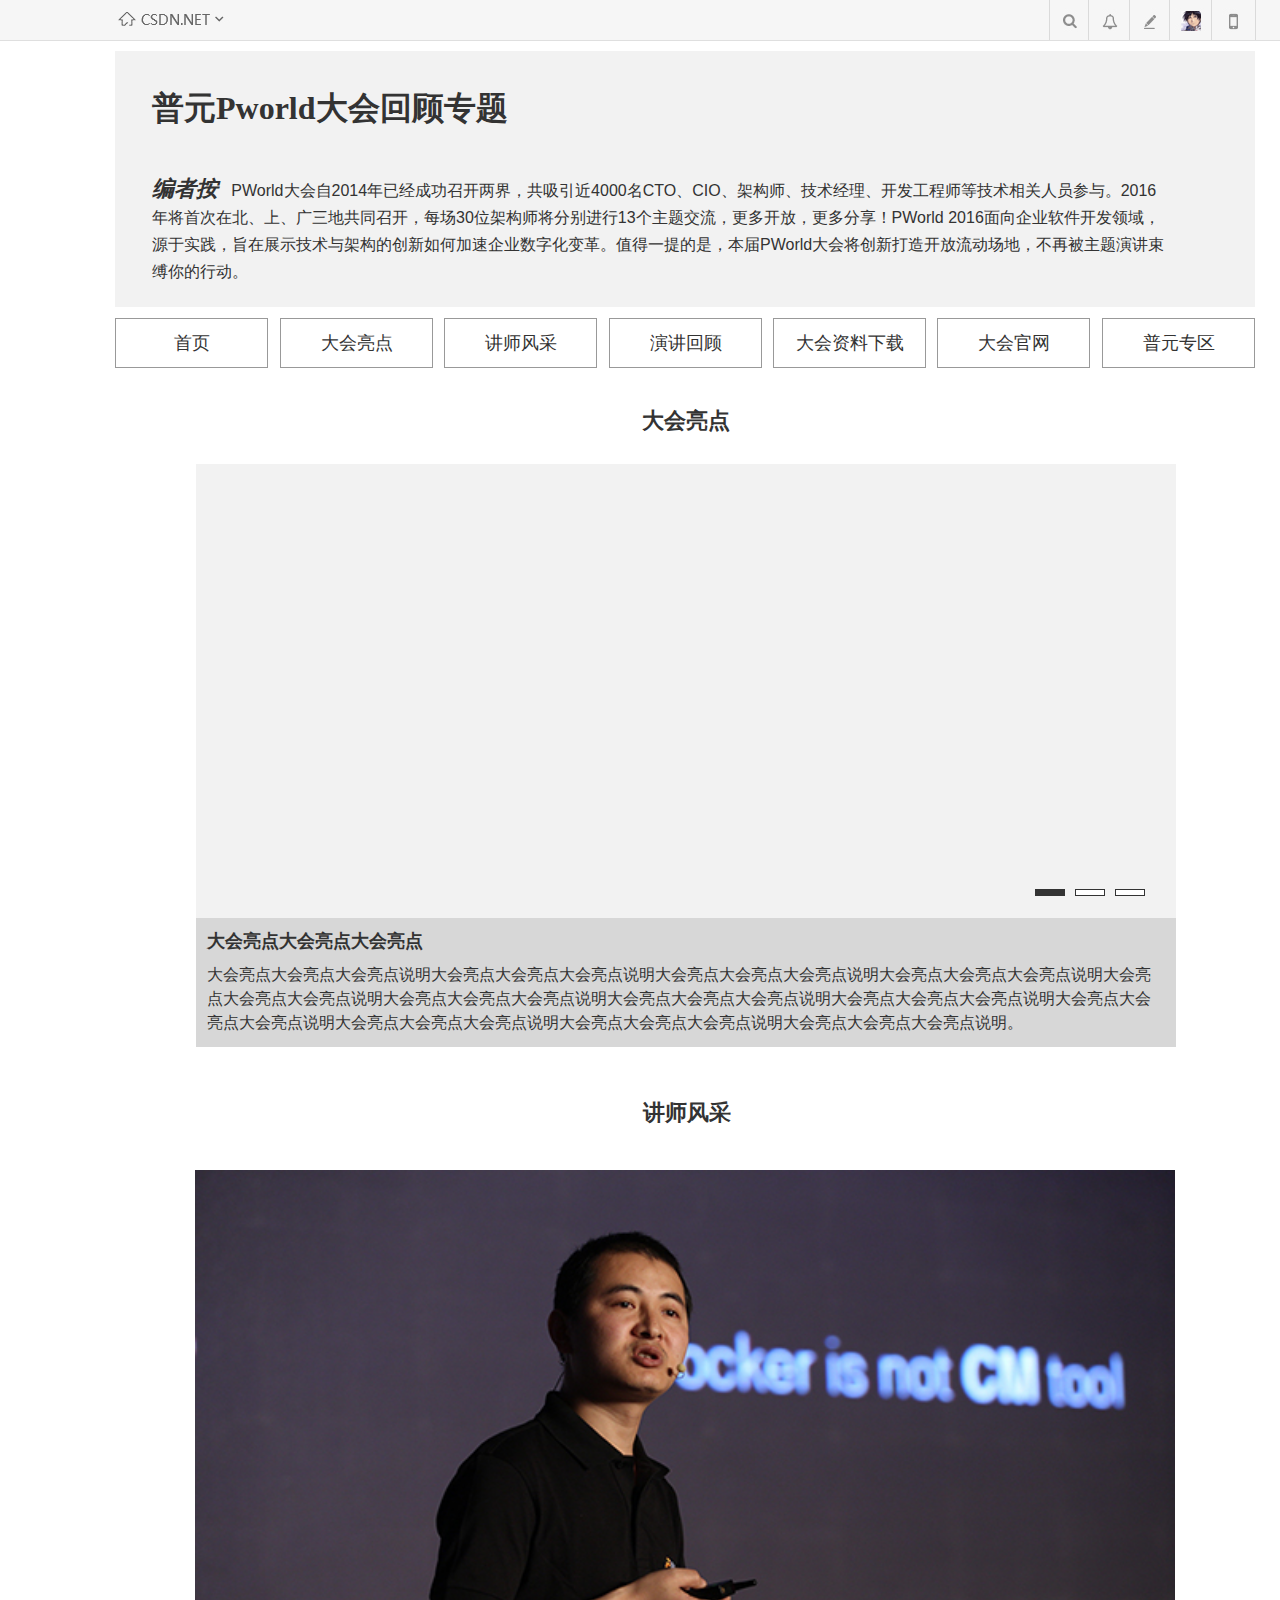
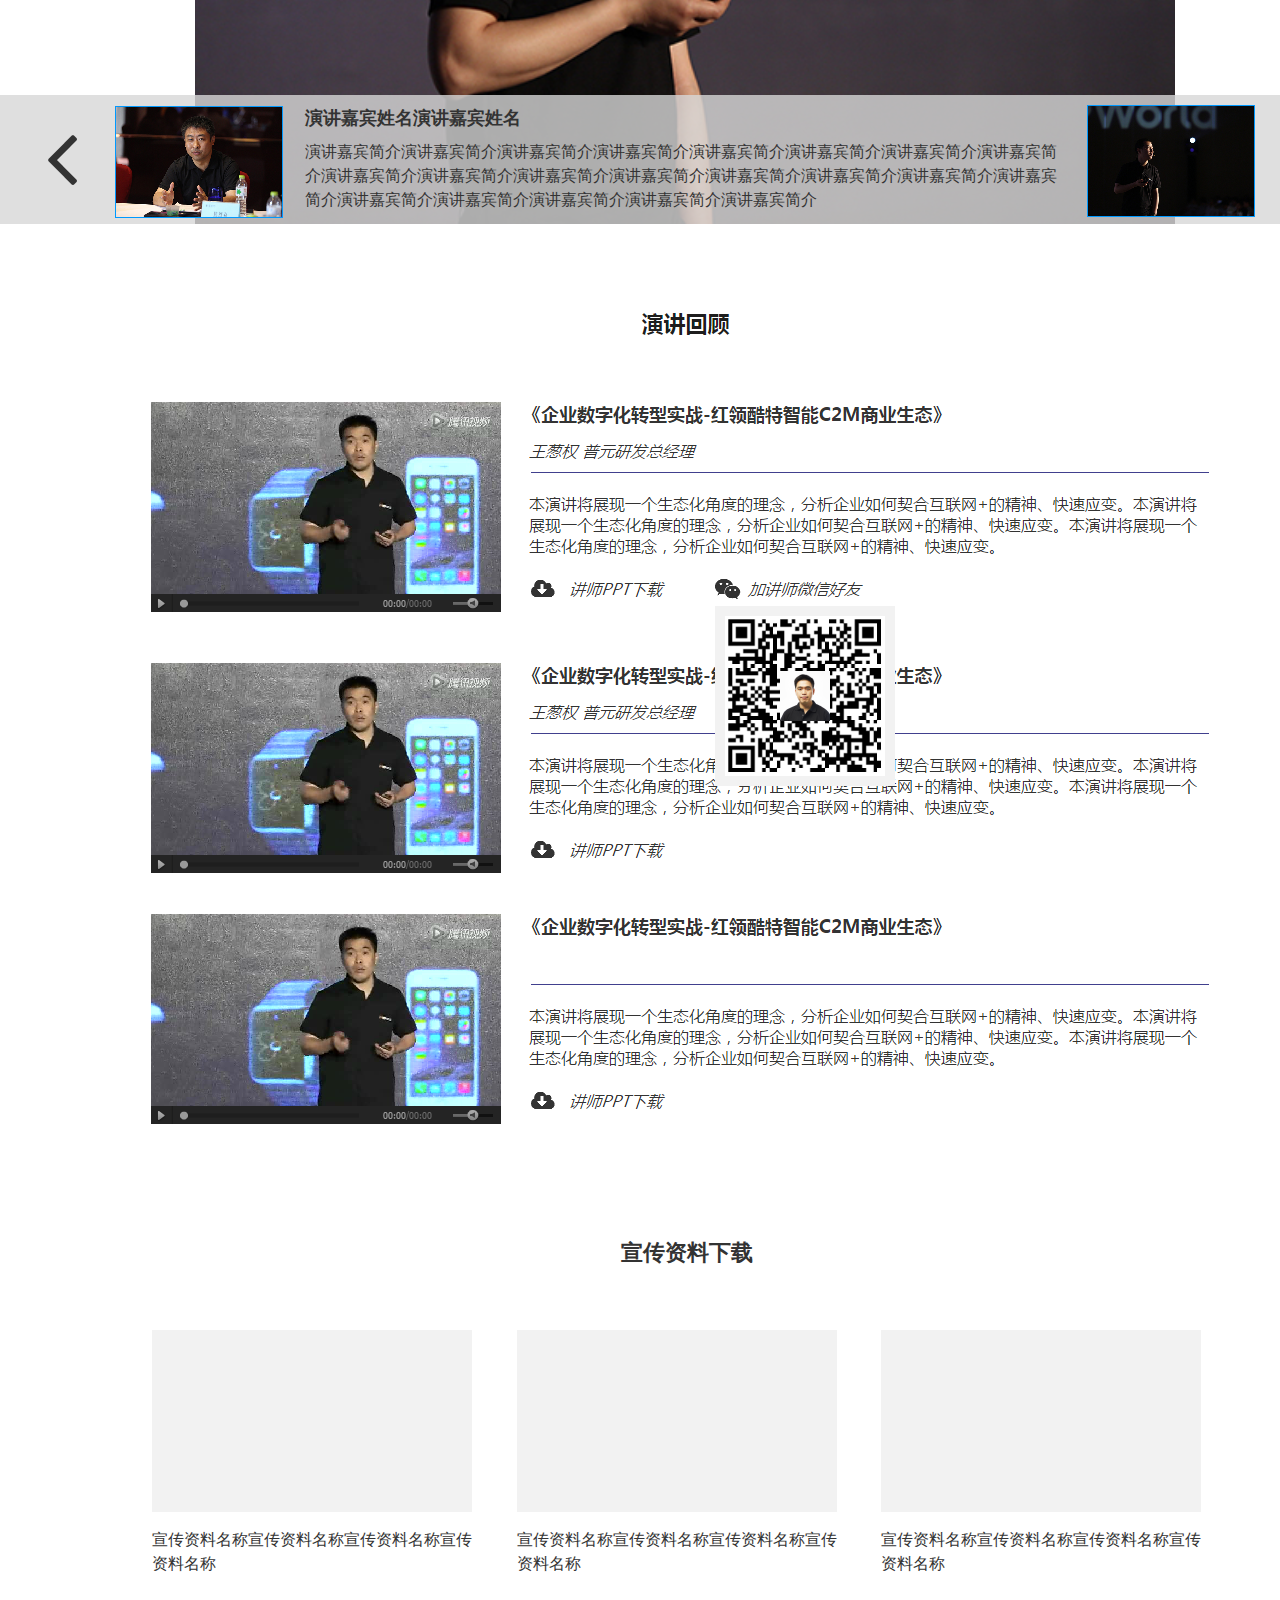
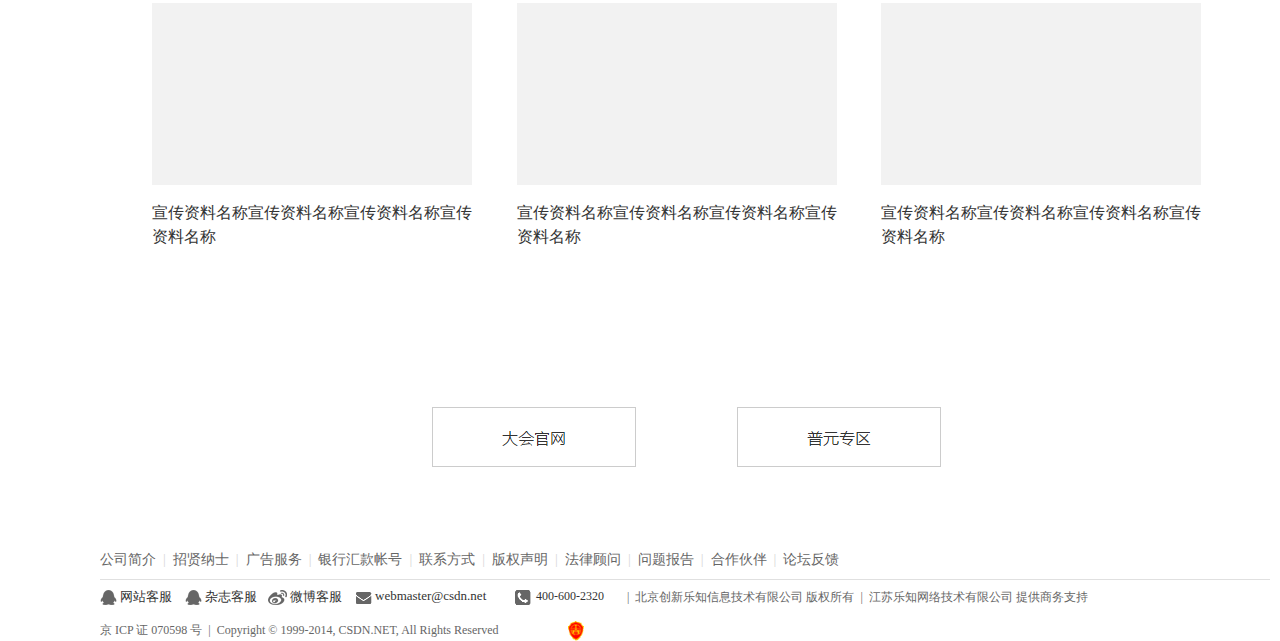
==== commit 5b8d9add: "gamma" ====
--- a/普元pworld大会回顾.html
+++ b/普元pworld大会回顾.html
@@ -52,113 +52,113 @@
   <body>
     <div id="base" class="">
 
+      <!-- Unnamed (Image) -->
+      <div id="u0" class="ax_default image">
+        <img id="u0_img" class="img " src="images/普元pworld大会回顾/u0.png"/>
+        <!-- Unnamed () -->
+        <div id="u1" class="text" style="display:none; visibility: hidden">
+          <p><span></span></p>
+        </div>
+      </div>
+
+      <!-- Unnamed (Rectangle) -->
+      <div id="u2" class="ax_default box_3">
+        <div id="u2_div" class=""></div>
+        <!-- Unnamed () -->
+        <div id="u3" class="text" style="display:none; visibility: hidden">
+          <p><span></span></p>
+        </div>
+      </div>
+
+      <!-- Unnamed (Image) -->
+      <div id="u4" class="ax_default image">
+        <img id="u4_img" class="img " src="images/普元pworld大会回顾/u4.png"/>
+        <!-- Unnamed () -->
+        <div id="u5" class="text" style="display:none; visibility: hidden">
+          <p><span></span></p>
+        </div>
+      </div>
+
+      <!-- Unnamed (Image) -->
+      <div id="u6" class="ax_default image">
+        <img id="u6_img" class="img " src="images/普元pworld大会回顾/u6.png"/>
+        <!-- Unnamed () -->
+        <div id="u7" class="text" style="display:none; visibility: hidden">
+          <p><span></span></p>
+        </div>
+      </div>
+
       <!-- Unnamed (header-new) -->
 
       <!-- Unnamed (Rectangle) -->
-      <div id="u1" class="ax_default shape">
-        <div id="u1_div" class=""></div>
-        <!-- Unnamed () -->
-        <div id="u2" class="text" style="display:none; visibility: hidden">
-          <p><span></span></p>
-        </div>
-      </div>
-
-      <!-- Unnamed (Image) -->
-      <div id="u3" class="ax_default image">
-        <img id="u3_img" class="img " src="images/普元pworld大会回顾/u3.png"/>
-        <!-- Unnamed () -->
-        <div id="u4" class="text" style="display:none; visibility: hidden">
-          <p><span></span></p>
-        </div>
-      </div>
-
-      <!-- Unnamed (Image) -->
-      <div id="u5" class="ax_default image">
-        <img id="u5_img" class="img " src="images/普元pworld大会回顾/u5.png"/>
-        <!-- Unnamed () -->
-        <div id="u6" class="text" style="display:none; visibility: hidden">
+      <div id="u9" class="ax_default shape">
+        <div id="u9_div" class=""></div>
+        <!-- Unnamed () -->
+        <div id="u10" class="text" style="display:none; visibility: hidden">
+          <p><span></span></p>
+        </div>
+      </div>
+
+      <!-- Unnamed (Image) -->
+      <div id="u11" class="ax_default image">
+        <img id="u11_img" class="img " src="images/普元pworld大会回顾/u11.png"/>
+        <!-- Unnamed () -->
+        <div id="u12" class="text" style="display:none; visibility: hidden">
+          <p><span></span></p>
+        </div>
+      </div>
+
+      <!-- Unnamed (Image) -->
+      <div id="u13" class="ax_default image">
+        <img id="u13_img" class="img " src="images/普元pworld大会回顾/u13.png"/>
+        <!-- Unnamed () -->
+        <div id="u14" class="text" style="display:none; visibility: hidden">
           <p><span></span></p>
         </div>
       </div>
 
       <!-- Unnamed (Horizontal Line) -->
-      <div id="u7" class="ax_default horizontal_line">
-        <img id="u7_img" class="img " src="images/普元pworld大会回顾/u7.png"/>
-        <!-- Unnamed () -->
-        <div id="u8" class="text" style="display:none; visibility: hidden">
-          <p><span></span></p>
-        </div>
-      </div>
-
-      <!-- Unnamed (Image) -->
-      <div id="u9" class="ax_default image">
-        <img id="u9_img" class="img " src="images/普元pworld大会回顾/u9.png"/>
-        <!-- Unnamed () -->
-        <div id="u10" class="text" style="display:none; visibility: hidden">
-          <p><span></span></p>
-        </div>
-      </div>
-
-      <!-- Unnamed (Rectangle) -->
-      <div id="u11" class="ax_default box_2">
-        <div id="u11_div" class=""></div>
-        <!-- Unnamed () -->
-        <div id="u12" class="text" style="display:none; visibility: hidden">
-          <p><span></span></p>
-        </div>
-      </div>
-
-      <!-- Unnamed (Rectangle) -->
-      <div id="u13" class="ax_default heading_1">
-        <div id="u13_div" class=""></div>
-        <!-- Unnamed () -->
-        <div id="u14" class="text">
+      <div id="u15" class="ax_default horizontal_line">
+        <img id="u15_img" class="img " src="images/普元pworld大会回顾/u15.png"/>
+        <!-- Unnamed () -->
+        <div id="u16" class="text" style="display:none; visibility: hidden">
+          <p><span></span></p>
+        </div>
+      </div>
+
+      <!-- Unnamed (Image) -->
+      <div id="u17" class="ax_default image">
+        <img id="u17_img" class="img " src="images/普元pworld大会回顾/u17.png"/>
+        <!-- Unnamed () -->
+        <div id="u18" class="text" style="display:none; visibility: hidden">
+          <p><span></span></p>
+        </div>
+      </div>
+
+      <!-- Unnamed (Rectangle) -->
+      <div id="u19" class="ax_default box_2">
+        <div id="u19_div" class=""></div>
+        <!-- Unnamed () -->
+        <div id="u20" class="text" style="display:none; visibility: hidden">
+          <p><span></span></p>
+        </div>
+      </div>
+
+      <!-- Unnamed (Rectangle) -->
+      <div id="u21" class="ax_default heading_1">
+        <div id="u21_div" class=""></div>
+        <!-- Unnamed () -->
+        <div id="u22" class="text">
           <p><span>普元Pworld大会回顾专题</span></p>
         </div>
       </div>
 
       <!-- Unnamed (Rectangle) -->
-      <div id="u15" class="ax_default heading_2">
-        <div id="u15_div" class=""></div>
-        <!-- Unnamed () -->
-        <div id="u16" class="text">
+      <div id="u23" class="ax_default heading_2">
+        <div id="u23_div" class=""></div>
+        <!-- Unnamed () -->
+        <div id="u24" class="text">
           <p style="font-size:24px;"><span style="font-family:'Arial Negreta cursiva', 'Arial Normal', 'Arial';font-weight:700;font-style:italic;font-size:22px;">编者按</span><span style="font-family:'Arial Negreta', 'Arial Normal', 'Arial';font-weight:700;font-style:normal;">&nbsp; </span><span style="font-family:'Arial Normal', 'Arial';font-weight:400;font-style:normal;font-size:16px;">PWorld大会自2014年已经成功召开两界，共吸引近4000名CTO、CIO、架构师、技术经理、开发工程师等技术相关人员参与。2016年将首次在北、上、广三地共同召开，每场30位架构师将分别进行13个主题交流，更多开放，更多分享！PWorld 2016面向企业软件开发领域，源于实践，旨在展示技术与架构的创新如何加速企业数字化变革。值得一提的是，本届PWorld大会将创新打造开放流动场地，不再被主题演讲束缚你的行动。</span></p>
-        </div>
-      </div>
-
-      <!-- Unnamed (Rectangle) -->
-      <div id="u17" class="ax_default box_1">
-        <div id="u17_div" class=""></div>
-        <!-- Unnamed () -->
-        <div id="u18" class="text">
-          <p><span>首页</span></p>
-        </div>
-      </div>
-
-      <!-- Unnamed (Rectangle) -->
-      <div id="u19" class="ax_default box_1">
-        <div id="u19_div" class=""></div>
-        <!-- Unnamed () -->
-        <div id="u20" class="text">
-          <p><span>大会亮点</span></p>
-        </div>
-      </div>
-
-      <!-- Unnamed (Rectangle) -->
-      <div id="u21" class="ax_default box_1">
-        <div id="u21_div" class=""></div>
-        <!-- Unnamed () -->
-        <div id="u22" class="text">
-          <p><span>讲师风采</span></p>
-        </div>
-      </div>
-
-      <!-- Unnamed (Rectangle) -->
-      <div id="u23" class="ax_default box_1">
-        <div id="u23_div" class=""></div>
-        <!-- Unnamed () -->
-        <div id="u24" class="text">
-          <p><span>演讲回顾</span></p>
         </div>
       </div>
 
@@ -167,7 +167,7 @@
         <div id="u25_div" class=""></div>
         <!-- Unnamed () -->
         <div id="u26" class="text">
-          <p><span>大会资料下载</span></p>
+          <p><span>首页</span></p>
         </div>
       </div>
 
@@ -176,7 +176,7 @@
         <div id="u27_div" class=""></div>
         <!-- Unnamed () -->
         <div id="u28" class="text">
-          <p><span>大会官网</span></p>
+          <p><span>大会亮点</span></p>
         </div>
       </div>
 
@@ -185,43 +185,43 @@
         <div id="u29_div" class=""></div>
         <!-- Unnamed () -->
         <div id="u30" class="text">
+          <p><span>讲师风采</span></p>
+        </div>
+      </div>
+
+      <!-- Unnamed (Rectangle) -->
+      <div id="u31" class="ax_default box_1">
+        <div id="u31_div" class=""></div>
+        <!-- Unnamed () -->
+        <div id="u32" class="text">
+          <p><span>演讲回顾</span></p>
+        </div>
+      </div>
+
+      <!-- Unnamed (Rectangle) -->
+      <div id="u33" class="ax_default box_1">
+        <div id="u33_div" class=""></div>
+        <!-- Unnamed () -->
+        <div id="u34" class="text">
+          <p><span>大会资料下载</span></p>
+        </div>
+      </div>
+
+      <!-- Unnamed (Rectangle) -->
+      <div id="u35" class="ax_default box_1">
+        <div id="u35_div" class=""></div>
+        <!-- Unnamed () -->
+        <div id="u36" class="text">
+          <p><span>大会官网</span></p>
+        </div>
+      </div>
+
+      <!-- Unnamed (Rectangle) -->
+      <div id="u37" class="ax_default box_1">
+        <div id="u37_div" class=""></div>
+        <!-- Unnamed () -->
+        <div id="u38" class="text">
           <p><span>普元专区</span></p>
-        </div>
-      </div>
-
-      <!-- Unnamed (Rectangle) -->
-      <div id="u31" class="ax_default heading_1">
-        <div id="u31_div" class=""></div>
-        <!-- Unnamed () -->
-        <div id="u32" class="text">
-          <p><span>大会亮点</span></p>
-        </div>
-      </div>
-
-      <!-- Unnamed (Rectangle) -->
-      <div id="u33" class="ax_default box_2">
-        <div id="u33_div" class=""></div>
-        <!-- Unnamed () -->
-        <div id="u34" class="text" style="display:none; visibility: hidden">
-          <p><span></span></p>
-        </div>
-      </div>
-
-      <!-- Unnamed (Rectangle) -->
-      <div id="u35" class="ax_default box_3">
-        <div id="u35_div" class=""></div>
-        <!-- Unnamed () -->
-        <div id="u36" class="text" style="display:none; visibility: hidden">
-          <p><span></span></p>
-        </div>
-      </div>
-
-      <!-- Unnamed (Rectangle) -->
-      <div id="u37" class="ax_default heading_1">
-        <div id="u37_div" class=""></div>
-        <!-- Unnamed () -->
-        <div id="u38" class="text">
-          <p><span>大会亮点大会亮点大会亮点</span></p>
         </div>
       </div>
 
@@ -230,51 +230,69 @@
         <div id="u39_div" class=""></div>
         <!-- Unnamed () -->
         <div id="u40" class="text">
+          <p><span>大会亮点</span></p>
+        </div>
+      </div>
+
+      <!-- Unnamed (Rectangle) -->
+      <div id="u41" class="ax_default box_2">
+        <div id="u41_div" class=""></div>
+        <!-- Unnamed () -->
+        <div id="u42" class="text" style="display:none; visibility: hidden">
+          <p><span></span></p>
+        </div>
+      </div>
+
+      <!-- Unnamed (Rectangle) -->
+      <div id="u43" class="ax_default box_3">
+        <div id="u43_div" class=""></div>
+        <!-- Unnamed () -->
+        <div id="u44" class="text" style="display:none; visibility: hidden">
+          <p><span></span></p>
+        </div>
+      </div>
+
+      <!-- Unnamed (Rectangle) -->
+      <div id="u45" class="ax_default heading_1">
+        <div id="u45_div" class=""></div>
+        <!-- Unnamed () -->
+        <div id="u46" class="text">
+          <p><span>大会亮点大会亮点大会亮点</span></p>
+        </div>
+      </div>
+
+      <!-- Unnamed (Rectangle) -->
+      <div id="u47" class="ax_default heading_1">
+        <div id="u47_div" class=""></div>
+        <!-- Unnamed () -->
+        <div id="u48" class="text">
           <p><span>大会亮点大会亮点大会亮点说明大会亮点大会亮点大会亮点说明大会亮点大会亮点大会亮点说明大会亮点大会亮点大会亮点说明大会亮点大会亮点大会亮点说明大会亮点大会亮点大会亮点说明大会亮点大会亮点大会亮点说明大会亮点大会亮点大会亮点说明大会亮点大会亮点大会亮点说明大会亮点大会亮点大会亮点说明大会亮点大会亮点大会亮点说明大会亮点大会亮点大会亮点说明。</span></p>
         </div>
       </div>
 
       <!-- Unnamed (Rectangle) -->
-      <div id="u41" class="ax_default heading_1">
-        <div id="u41_div" class=""></div>
-        <!-- Unnamed () -->
-        <div id="u42" class="text">
+      <div id="u49" class="ax_default heading_1">
+        <div id="u49_div" class=""></div>
+        <!-- Unnamed () -->
+        <div id="u50" class="text">
           <p><span>讲师风采</span></p>
         </div>
       </div>
 
       <!-- Unnamed (Image) -->
-      <div id="u43" class="ax_default image">
-        <img id="u43_img" class="img " src="images/普元pworld大会回顾/u43.png"/>
-        <!-- Unnamed () -->
-        <div id="u44" class="text" style="display:none; visibility: hidden">
-          <p><span></span></p>
-        </div>
-      </div>
-
-      <!-- Unnamed (Image) -->
-      <div id="u45" class="ax_default image">
-        <img id="u45_img" class="img " src="images/普元pworld大会回顾/u45.png"/>
-        <!-- Unnamed () -->
-        <div id="u46" class="text" style="display:none; visibility: hidden">
-          <p><span></span></p>
-        </div>
-      </div>
-
-      <!-- Unnamed (Image) -->
-      <div id="u47" class="ax_default image">
-        <img id="u47_img" class="img " src="images/普元pworld大会回顾/u47.png"/>
-        <!-- Unnamed () -->
-        <div id="u48" class="text" style="display:none; visibility: hidden">
-          <p><span></span></p>
-        </div>
-      </div>
-
-      <!-- Unnamed (Image) -->
-      <div id="u49" class="ax_default image">
-        <img id="u49_img" class="img " src="images/普元pworld大会回顾/u49.png"/>
-        <!-- Unnamed () -->
-        <div id="u50" class="text" style="display:none; visibility: hidden">
+      <div id="u51" class="ax_default image">
+        <img id="u51_img" class="img " src="images/普元pworld大会回顾/u51.png"/>
+        <!-- Unnamed () -->
+        <div id="u52" class="text" style="display:none; visibility: hidden">
+          <p><span></span></p>
+        </div>
+      </div>
+
+      <!-- Unnamed (Image) -->
+      <div id="u53" class="ax_default image">
+        <img id="u53_img" class="img " src="images/普元pworld大会回顾/u53.png"/>
+        <!-- Unnamed () -->
+        <div id="u54" class="text" style="display:none; visibility: hidden">
           <p><span></span></p>
         </div>
       </div>
@@ -282,41 +300,23 @@
       <!-- Unnamed (footer) -->
 
       <!-- Unnamed (Group) -->
-      <div id="u52" class="ax_default" data-width="1170" data-height="90">
+      <div id="u56" class="ax_default" data-width="1170" data-height="90">
 
         <!-- Unnamed (Group) -->
-        <div id="u53" class="ax_default" data-width="243" data-height="19">
+        <div id="u57" class="ax_default" data-width="243" data-height="19">
 
           <!-- Unnamed (Group) -->
-          <div id="u54" class="ax_default" data-width="223" data-height="19">
+          <div id="u58" class="ax_default" data-width="223" data-height="19">
 
             <!-- Unnamed (Group) -->
-            <div id="u55" class="ax_default" data-width="223" data-height="19">
+            <div id="u59" class="ax_default" data-width="223" data-height="19">
 
               <!-- Unnamed (Rectangle) -->
-              <div id="u56" class="ax_default paragraph">
-                <div id="u56_div" class=""></div>
+              <div id="u60" class="ax_default paragraph">
+                <div id="u60_div" class=""></div>
                 <!-- Unnamed () -->
-                <div id="u57" class="text">
+                <div id="u61" class="text">
                   <p><span>杂志客服</span></p>
-                </div>
-              </div>
-
-              <!-- Unnamed (Rectangle) -->
-              <div id="u58" class="ax_default paragraph">
-                <div id="u58_div" class=""></div>
-                <!-- Unnamed () -->
-                <div id="u59" class="text">
-                  <p><span>网站客服</span></p>
-                </div>
-              </div>
-
-              <!-- Unnamed (Image) -->
-              <div id="u60" class="ax_default image">
-                <img id="u60_img" class="img " src="images/普元pworld大会回顾/u60.png"/>
-                <!-- Unnamed () -->
-                <div id="u61" class="text" style="display:none; visibility: hidden">
-                  <p><span></span></p>
                 </div>
               </div>
 
@@ -325,87 +325,87 @@
                 <div id="u62_div" class=""></div>
                 <!-- Unnamed () -->
                 <div id="u63" class="text">
-                  <p><span>微博客服</span></p>
+                  <p><span>网站客服</span></p>
                 </div>
               </div>
 
-              <!-- weibo-on (Image) -->
-              <div id="u64" class="ax_default image ax_default_hidden" data-label="weibo-on" style="display:none; visibility: hidden">
-                <img id="u64_img" class="img " src="images/普元pworld大会回顾/weibo-on_u64.png"/>
+              <!-- Unnamed (Image) -->
+              <div id="u64" class="ax_default image">
+                <img id="u64_img" class="img " src="images/普元pworld大会回顾/u64.png"/>
                 <!-- Unnamed () -->
                 <div id="u65" class="text" style="display:none; visibility: hidden">
                   <p><span></span></p>
                 </div>
               </div>
 
-              <!-- Unnamed (Image) -->
-              <div id="u66" class="ax_default image">
-                <img id="u66_img" class="img " src="images/普元pworld大会回顾/u66.png"/>
+              <!-- Unnamed (Rectangle) -->
+              <div id="u66" class="ax_default paragraph">
+                <div id="u66_div" class=""></div>
                 <!-- Unnamed () -->
-                <div id="u67" class="text" style="display:none; visibility: hidden">
-                  <p><span></span></p>
+                <div id="u67" class="text">
+                  <p><span>微博客服</span></p>
                 </div>
               </div>
 
-              <!-- qq2-on (Image) -->
-              <div id="u68" class="ax_default image ax_default_hidden" data-label="qq2-on" style="display:none; visibility: hidden">
-                <img id="u68_img" class="img " src="images/普元pworld大会回顾/qq2-on_u68.png"/>
+              <!-- weibo-on (Image) -->
+              <div id="u68" class="ax_default image ax_default_hidden" data-label="weibo-on" style="display:none; visibility: hidden">
+                <img id="u68_img" class="img " src="images/普元pworld大会回顾/weibo-on_u68.png"/>
                 <!-- Unnamed () -->
                 <div id="u69" class="text" style="display:none; visibility: hidden">
                   <p><span></span></p>
                 </div>
               </div>
+
+              <!-- Unnamed (Image) -->
+              <div id="u70" class="ax_default image">
+                <img id="u70_img" class="img " src="images/普元pworld大会回顾/u70.png"/>
+                <!-- Unnamed () -->
+                <div id="u71" class="text" style="display:none; visibility: hidden">
+                  <p><span></span></p>
+                </div>
+              </div>
+
+              <!-- qq2-on (Image) -->
+              <div id="u72" class="ax_default image ax_default_hidden" data-label="qq2-on" style="display:none; visibility: hidden">
+                <img id="u72_img" class="img " src="images/普元pworld大会回顾/qq2-on_u72.png"/>
+                <!-- Unnamed () -->
+                <div id="u73" class="text" style="display:none; visibility: hidden">
+                  <p><span></span></p>
+                </div>
+              </div>
             </div>
 
             <!-- qq1-on (Image) -->
-            <div id="u70" class="ax_default image ax_default_hidden" data-label="qq1-on" style="display:none; visibility: hidden">
-              <img id="u70_img" class="img " src="images/普元pworld大会回顾/qq2-on_u68.png"/>
+            <div id="u74" class="ax_default image ax_default_hidden" data-label="qq1-on" style="display:none; visibility: hidden">
+              <img id="u74_img" class="img " src="images/普元pworld大会回顾/qq2-on_u72.png"/>
               <!-- Unnamed () -->
-              <div id="u71" class="text" style="display:none; visibility: hidden">
+              <div id="u75" class="text" style="display:none; visibility: hidden">
                 <p><span></span></p>
               </div>
             </div>
           </div>
 
           <!-- Unnamed (Image) -->
-          <div id="u72" class="ax_default image">
-            <img id="u72_img" class="img " src="images/普元pworld大会回顾/u66.png"/>
-            <!-- Unnamed () -->
-            <div id="u73" class="text" style="display:none; visibility: hidden">
+          <div id="u76" class="ax_default image">
+            <img id="u76_img" class="img " src="images/普元pworld大会回顾/u70.png"/>
+            <!-- Unnamed () -->
+            <div id="u77" class="text" style="display:none; visibility: hidden">
               <p><span></span></p>
             </div>
           </div>
         </div>
 
         <!-- Unnamed (Rectangle) -->
-        <div id="u74" class="ax_default paragraph">
-          <div id="u74_div" class=""></div>
+        <div id="u78" class="ax_default paragraph">
+          <div id="u78_div" class=""></div>
           <!-- Unnamed () -->
-          <div id="u75" class="text">
+          <div id="u79" class="text">
             <p><span style="color:#666666;">公司简介&nbsp; </span><span style="color:#D7D7D7;">|</span><span style="color:#666666;">&nbsp; 招贤纳士&nbsp; </span><span style="color:#D7D7D7;">|</span><span style="color:#666666;">&nbsp; 广告服务&nbsp; </span><span style="color:#D7D7D7;">|</span><span style="color:#666666;">&nbsp; 银行汇款帐号&nbsp; </span><span style="color:#D7D7D7;">|</span><span style="color:#666666;">&nbsp; 联系方式&nbsp; </span><span style="color:#D7D7D7;">|</span><span style="color:#666666;">&nbsp; 版权声明&nbsp; </span><span style="color:#D7D7D7;">|</span><span style="color:#666666;">&nbsp; 法律顾问&nbsp; </span><span style="color:#D7D7D7;">|</span><span style="color:#666666;">&nbsp; 问题报告&nbsp; </span><span style="color:#D7D7D7;">|</span><span style="color:#666666;">&nbsp; 合作伙伴&nbsp; </span><span style="color:#D7D7D7;">|</span><span style="color:#666666;">&nbsp; 论坛反馈</span></p>
           </div>
         </div>
 
         <!-- Unnamed (Group) -->
-        <div id="u76" class="ax_default" data-width="261" data-height="19">
-
-          <!-- Unnamed (Image) -->
-          <div id="u77" class="ax_default image">
-            <img id="u77_img" class="img " src="images/普元pworld大会回顾/u77.png"/>
-            <!-- Unnamed () -->
-            <div id="u78" class="text" style="display:none; visibility: hidden">
-              <p><span></span></p>
-            </div>
-          </div>
-
-          <!-- Unnamed (Rectangle) -->
-          <div id="u79" class="ax_default paragraph">
-            <div id="u79_div" class=""></div>
-            <!-- Unnamed () -->
-            <div id="u80" class="text">
-              <p><span>webmaster@csdn.net</span></p>
-            </div>
-          </div>
+        <div id="u80" class="ax_default" data-width="261" data-height="19">
 
           <!-- Unnamed (Image) -->
           <div id="u81" class="ax_default image">
@@ -421,90 +421,90 @@
             <div id="u83_div" class=""></div>
             <!-- Unnamed () -->
             <div id="u84" class="text">
-              <p><span>400-600-2320</span></p>
-            </div>
-          </div>
-
-          <!-- mail-on (Image) -->
-          <div id="u85" class="ax_default image ax_default_hidden" data-label="mail-on" style="display:none; visibility: hidden">
-            <img id="u85_img" class="img " src="images/普元pworld大会回顾/mail-on_u85.png"/>
+              <p><span>webmaster@csdn.net</span></p>
+            </div>
+          </div>
+
+          <!-- Unnamed (Image) -->
+          <div id="u85" class="ax_default image">
+            <img id="u85_img" class="img " src="images/普元pworld大会回顾/u85.png"/>
             <!-- Unnamed () -->
             <div id="u86" class="text" style="display:none; visibility: hidden">
               <p><span></span></p>
             </div>
           </div>
 
+          <!-- Unnamed (Rectangle) -->
+          <div id="u87" class="ax_default paragraph">
+            <div id="u87_div" class=""></div>
+            <!-- Unnamed () -->
+            <div id="u88" class="text">
+              <p><span>400-600-2320</span></p>
+            </div>
+          </div>
+
+          <!-- mail-on (Image) -->
+          <div id="u89" class="ax_default image ax_default_hidden" data-label="mail-on" style="display:none; visibility: hidden">
+            <img id="u89_img" class="img " src="images/普元pworld大会回顾/mail-on_u89.png"/>
+            <!-- Unnamed () -->
+            <div id="u90" class="text" style="display:none; visibility: hidden">
+              <p><span></span></p>
+            </div>
+          </div>
+
           <!-- phone-on (Image) -->
-          <div id="u87" class="ax_default image ax_default_hidden" data-label="phone-on" style="display:none; visibility: hidden">
-            <img id="u87_img" class="img " src="images/普元pworld大会回顾/phone-on_u87.png"/>
-            <!-- Unnamed () -->
-            <div id="u88" class="text" style="display:none; visibility: hidden">
+          <div id="u91" class="ax_default image ax_default_hidden" data-label="phone-on" style="display:none; visibility: hidden">
+            <img id="u91_img" class="img " src="images/普元pworld大会回顾/phone-on_u91.png"/>
+            <!-- Unnamed () -->
+            <div id="u92" class="text" style="display:none; visibility: hidden">
               <p><span></span></p>
             </div>
           </div>
         </div>
 
         <!-- Unnamed (Rectangle) -->
-        <div id="u89" class="ax_default paragraph">
-          <div id="u89_div" class=""></div>
+        <div id="u93" class="ax_default paragraph">
+          <div id="u93_div" class=""></div>
           <!-- Unnamed () -->
-          <div id="u90" class="text">
+          <div id="u94" class="text">
             <p><span style="color:#6B6B6B;">|</span><span style="color:#666666;">&nbsp; 北京创新乐知信息技术有限公司 版权所有&nbsp; </span><span style="color:#6B6B6B;">|</span><span style="color:#666666;">&nbsp; 江苏乐知网络技术有限公司 提供商务支持</span></p>
           </div>
         </div>
 
         <!-- Unnamed (Group) -->
-        <div id="u91" class="ax_default" data-width="484" data-height="20">
+        <div id="u95" class="ax_default" data-width="484" data-height="20">
 
           <!-- Unnamed (Rectangle) -->
-          <div id="u92" class="ax_default paragraph">
-            <div id="u92_div" class=""></div>
-            <!-- Unnamed () -->
-            <div id="u93" class="text">
+          <div id="u96" class="ax_default paragraph">
+            <div id="u96_div" class=""></div>
+            <!-- Unnamed () -->
+            <div id="u97" class="text">
               <p><span style="color:#666666;">京 ICP 证 070598 号&nbsp; </span><span style="color:#6B6B6B;">|</span><span style="color:#666666;">&nbsp; Copyright © 1999-2014, CSDN.NET, All Rights Reserved</span></p>
             </div>
           </div>
 
           <!-- Unnamed (Image) -->
-          <div id="u94" class="ax_default image">
-            <img id="u94_img" class="img " src="images/普元pworld大会回顾/u94.png"/>
-            <!-- Unnamed () -->
-            <div id="u95" class="text" style="display:none; visibility: hidden">
+          <div id="u98" class="ax_default image">
+            <img id="u98_img" class="img " src="images/普元pworld大会回顾/u98.png"/>
+            <!-- Unnamed () -->
+            <div id="u99" class="text" style="display:none; visibility: hidden">
               <p><span></span></p>
             </div>
           </div>
         </div>
 
         <!-- Unnamed (Horizontal Line) -->
-        <div id="u96" class="ax_default horizontal_line">
-          <img id="u96_img" class="img " src="images/普元pworld大会回顾/u96.png"/>
+        <div id="u100" class="ax_default horizontal_line">
+          <img id="u100_img" class="img " src="images/普元pworld大会回顾/u100.png"/>
           <!-- Unnamed () -->
-          <div id="u97" class="text" style="display:none; visibility: hidden">
+          <div id="u101" class="text" style="display:none; visibility: hidden">
             <p><span></span></p>
           </div>
         </div>
       </div>
 
       <!-- Unnamed (Group) -->
-      <div id="u98" class="ax_default" data-width="110" data-height="7">
-
-        <!-- Unnamed (Rectangle) -->
-        <div id="u99" class="ax_default box_2">
-          <div id="u99_div" class=""></div>
-          <!-- Unnamed () -->
-          <div id="u100" class="text" style="display:none; visibility: hidden">
-            <p><span></span></p>
-          </div>
-        </div>
-
-        <!-- Unnamed (Rectangle) -->
-        <div id="u101" class="ax_default box_2">
-          <div id="u101_div" class=""></div>
-          <!-- Unnamed () -->
-          <div id="u102" class="text" style="display:none; visibility: hidden">
-            <p><span></span></p>
-          </div>
-        </div>
+      <div id="u102" class="ax_default" data-width="110" data-height="7">
 
         <!-- Unnamed (Rectangle) -->
         <div id="u103" class="ax_default box_2">
@@ -514,6 +514,177 @@
             <p><span></span></p>
           </div>
         </div>
+
+        <!-- Unnamed (Rectangle) -->
+        <div id="u105" class="ax_default box_2">
+          <div id="u105_div" class=""></div>
+          <!-- Unnamed () -->
+          <div id="u106" class="text" style="display:none; visibility: hidden">
+            <p><span></span></p>
+          </div>
+        </div>
+
+        <!-- Unnamed (Rectangle) -->
+        <div id="u107" class="ax_default box_2">
+          <div id="u107_div" class=""></div>
+          <!-- Unnamed () -->
+          <div id="u108" class="text" style="display:none; visibility: hidden">
+            <p><span></span></p>
+          </div>
+        </div>
+      </div>
+
+      <!-- Unnamed (Rectangle) -->
+      <div id="u109" class="ax_default heading_1">
+        <div id="u109_div" class=""></div>
+        <!-- Unnamed () -->
+        <div id="u110" class="text">
+          <p><span>演讲嘉宾姓名演讲嘉宾姓名</span></p>
+        </div>
+      </div>
+
+      <!-- Unnamed (Rectangle) -->
+      <div id="u111" class="ax_default heading_1">
+        <div id="u111_div" class=""></div>
+        <!-- Unnamed () -->
+        <div id="u112" class="text">
+          <p><span>演讲嘉宾简介演讲嘉宾简介演讲嘉宾简介演讲嘉宾简介演讲嘉宾简介演讲嘉宾简介演讲嘉宾简介演讲嘉宾简介演讲嘉宾简介演讲嘉宾简介演讲嘉宾简介演讲嘉宾简介演讲嘉宾简介演讲嘉宾简介演讲嘉宾简介演讲嘉宾简介演讲嘉宾简介演讲嘉宾简介演讲嘉宾简介演讲嘉宾简介演讲嘉宾简介</span></p>
+        </div>
+      </div>
+
+      <!-- Unnamed (Shape) -->
+      <div id="u113" class="ax_default icon">
+        <img id="u113_img" class="img " src="images/普元pworld大会回顾/u113.png"/>
+        <!-- Unnamed () -->
+        <div id="u114" class="text" style="display:none; visibility: hidden">
+          <p><span></span></p>
+        </div>
+      </div>
+
+      <!-- Unnamed (Shape) -->
+      <div id="u115" class="ax_default icon">
+        <img id="u115_img" class="img " src="images/普元pworld大会回顾/u115.png"/>
+        <!-- Unnamed () -->
+        <div id="u116" class="text" style="display:none; visibility: hidden">
+          <p><span></span></p>
+        </div>
+      </div>
+
+      <!-- Unnamed (Rectangle) -->
+      <div id="u117" class="ax_default heading_1">
+        <div id="u117_div" class=""></div>
+        <!-- Unnamed () -->
+        <div id="u118" class="text">
+          <p><span>宣传资料下载</span></p>
+        </div>
+      </div>
+
+      <!-- Unnamed (Rectangle) -->
+      <div id="u119" class="ax_default box_2">
+        <div id="u119_div" class=""></div>
+        <!-- Unnamed () -->
+        <div id="u120" class="text" style="display:none; visibility: hidden">
+          <p><span></span></p>
+        </div>
+      </div>
+
+      <!-- Unnamed (Rectangle) -->
+      <div id="u121" class="ax_default box_2">
+        <div id="u121_div" class=""></div>
+        <!-- Unnamed () -->
+        <div id="u122" class="text" style="display:none; visibility: hidden">
+          <p><span></span></p>
+        </div>
+      </div>
+
+      <!-- Unnamed (Rectangle) -->
+      <div id="u123" class="ax_default box_2">
+        <div id="u123_div" class=""></div>
+        <!-- Unnamed () -->
+        <div id="u124" class="text" style="display:none; visibility: hidden">
+          <p><span></span></p>
+        </div>
+      </div>
+
+      <!-- Unnamed (Rectangle) -->
+      <div id="u125" class="ax_default heading_1">
+        <div id="u125_div" class=""></div>
+        <!-- Unnamed () -->
+        <div id="u126" class="text">
+          <p><span>宣传资料名称宣传资料名称宣传资料名称宣传资料名称</span></p>
+        </div>
+      </div>
+
+      <!-- Unnamed (Rectangle) -->
+      <div id="u127" class="ax_default heading_1">
+        <div id="u127_div" class=""></div>
+        <!-- Unnamed () -->
+        <div id="u128" class="text">
+          <p><span>宣传资料名称宣传资料名称宣传资料名称宣传资料名称</span></p>
+        </div>
+      </div>
+
+      <!-- Unnamed (Rectangle) -->
+      <div id="u129" class="ax_default heading_1">
+        <div id="u129_div" class=""></div>
+        <!-- Unnamed () -->
+        <div id="u130" class="text">
+          <p><span>宣传资料名称宣传资料名称宣传资料名称宣传资料名称</span></p>
+        </div>
+      </div>
+
+      <!-- Unnamed (Rectangle) -->
+      <div id="u131" class="ax_default box_2">
+        <div id="u131_div" class=""></div>
+        <!-- Unnamed () -->
+        <div id="u132" class="text" style="display:none; visibility: hidden">
+          <p><span></span></p>
+        </div>
+      </div>
+
+      <!-- Unnamed (Rectangle) -->
+      <div id="u133" class="ax_default box_2">
+        <div id="u133_div" class=""></div>
+        <!-- Unnamed () -->
+        <div id="u134" class="text" style="display:none; visibility: hidden">
+          <p><span></span></p>
+        </div>
+      </div>
+
+      <!-- Unnamed (Rectangle) -->
+      <div id="u135" class="ax_default box_2">
+        <div id="u135_div" class=""></div>
+        <!-- Unnamed () -->
+        <div id="u136" class="text" style="display:none; visibility: hidden">
+          <p><span></span></p>
+        </div>
+      </div>
+
+      <!-- Unnamed (Rectangle) -->
+      <div id="u137" class="ax_default heading_1">
+        <div id="u137_div" class=""></div>
+        <!-- Unnamed () -->
+        <div id="u138" class="text">
+          <p><span>宣传资料名称宣传资料名称宣传资料名称宣传资料名称</span></p>
+        </div>
+      </div>
+
+      <!-- Unnamed (Rectangle) -->
+      <div id="u139" class="ax_default heading_1">
+        <div id="u139_div" class=""></div>
+        <!-- Unnamed () -->
+        <div id="u140" class="text">
+          <p><span>宣传资料名称宣传资料名称宣传资料名称宣传资料名称</span></p>
+        </div>
+      </div>
+
+      <!-- Unnamed (Rectangle) -->
+      <div id="u141" class="ax_default heading_1">
+        <div id="u141_div" class=""></div>
+        <!-- Unnamed () -->
+        <div id="u142" class="text">
+          <p><span>宣传资料名称宣传资料名称宣传资料名称宣传资料名称</span></p>
+        </div>
       </div>
     </div>
   </body>
--- a/data/styles.css
+++ b/data/styles.css
@@ -114,3 +114,5 @@
 }
 .flow_shape {
 }
+.icon {
+}
--- a/files/普元pworld大会回顾/styles.css
+++ b/files/普元pworld大会回顾/styles.css
@@ -3,7 +3,7 @@
   background-image:none;
   position:static;
   left:auto;
-  width:1373px;
+  width:1370px;
   margin-left:0;
   margin-right:0;
   text-align:left;
@@ -12,7 +12,103 @@
   position:absolute;
   z-index:0;
 }
-#u1_div {
+#u0_img {
+  position:absolute;
+  left:0px;
+  top:0px;
+  width:980px;
+  height:654px;
+}
+#u0 {
+  position:absolute;
+  left:195px;
+  top:1170px;
+  width:980px;
+  height:654px;
+}
+#u1 {
+  position:absolute;
+  left:2px;
+  top:319px;
+  width:976px;
+  visibility:hidden;
+  word-wrap:break-word;
+}
+#u2_div {
+  position:absolute;
+  left:0px;
+  top:0px;
+  width:1370px;
+  height:129px;
+  background:inherit;
+  background-color:rgba(215, 215, 215, 1);
+  border:none;
+  border-radius:0px;
+  -moz-box-shadow:none;
+  -webkit-box-shadow:none;
+  box-shadow:none;
+}
+#u2 {
+  position:absolute;
+  left:0px;
+  top:1695px;
+  width:1370px;
+  height:129px;
+  opacity:0.8;
+}
+#u3 {
+  position:absolute;
+  left:2px;
+  top:56px;
+  width:1366px;
+  visibility:hidden;
+  word-wrap:break-word;
+}
+#u4_img {
+  position:absolute;
+  left:0px;
+  top:0px;
+  width:168px;
+  height:112px;
+}
+#u4 {
+  position:absolute;
+  left:115px;
+  top:1706px;
+  width:168px;
+  height:112px;
+}
+#u5 {
+  position:absolute;
+  left:2px;
+  top:48px;
+  width:164px;
+  visibility:hidden;
+  word-wrap:break-word;
+}
+#u6_img {
+  position:absolute;
+  left:0px;
+  top:0px;
+  width:168px;
+  height:112px;
+}
+#u6 {
+  position:absolute;
+  left:1087px;
+  top:1705px;
+  width:168px;
+  height:112px;
+}
+#u7 {
+  position:absolute;
+  left:2px;
+  top:48px;
+  width:164px;
+  visibility:hidden;
+  word-wrap:break-word;
+}
+#u9_div {
   position:absolute;
   left:0px;
   top:0px;
@@ -26,14 +122,14 @@
   -webkit-box-shadow:none;
   box-shadow:none;
 }
-#u1 {
+#u9 {
   position:absolute;
   left:0px;
   top:0px;
   width:1370px;
   height:40px;
 }
-#u2 {
+#u10 {
   position:absolute;
   left:2px;
   top:12px;
@@ -41,21 +137,21 @@
   visibility:hidden;
   word-wrap:break-word;
 }
-#u3_img {
+#u11_img {
   position:absolute;
   left:0px;
   top:0px;
   width:114px;
   height:19px;
 }
-#u3 {
+#u11 {
   position:absolute;
   left:116px;
   top:10px;
   width:114px;
   height:19px;
 }
-#u4 {
+#u12 {
   position:absolute;
   left:2px;
   top:2px;
@@ -63,21 +159,21 @@
   visibility:hidden;
   word-wrap:break-word;
 }
-#u5_img {
+#u13_img {
   position:absolute;
   left:0px;
   top:0px;
   width:208px;
   height:41px;
 }
-#u5 {
+#u13 {
   position:absolute;
   left:1048px;
   top:0px;
   width:208px;
   height:41px;
 }
-#u6 {
+#u14 {
   position:absolute;
   left:2px;
   top:12px;
@@ -85,21 +181,21 @@
   visibility:hidden;
   word-wrap:break-word;
 }
-#u7_img {
+#u15_img {
   position:absolute;
   left:0px;
   top:0px;
   width:1371px;
   height:2px;
 }
-#u7 {
+#u15 {
   position:absolute;
   left:0px;
   top:40px;
   width:1370px;
   height:1px;
 }
-#u8 {
+#u16 {
   position:absolute;
   left:2px;
   top:-8px;
@@ -107,21 +203,21 @@
   visibility:hidden;
   word-wrap:break-word;
 }
-#u9_img {
+#u17_img {
   position:absolute;
   left:0px;
   top:0px;
   width:20px;
   height:20px;
 }
-#u9 {
+#u17 {
   position:absolute;
   left:1181px;
   top:11px;
   width:20px;
   height:20px;
 }
-#u10 {
+#u18 {
   position:absolute;
   left:2px;
   top:2px;
@@ -129,7 +225,7 @@
   visibility:hidden;
   word-wrap:break-word;
 }
-#u11_div {
+#u19_div {
   position:absolute;
   left:0px;
   top:0px;
@@ -143,14 +239,14 @@
   -webkit-box-shadow:none;
   box-shadow:none;
 }
-#u11 {
+#u19 {
   position:absolute;
   left:115px;
   top:51px;
   width:1140px;
   height:256px;
 }
-#u12 {
+#u20 {
   position:absolute;
   left:2px;
   top:120px;
@@ -158,7 +254,7 @@
   visibility:hidden;
   word-wrap:break-word;
 }
-#u13_div {
+#u21_div {
   position:absolute;
   left:0px;
   top:0px;
@@ -175,7 +271,7 @@
   font-weight:700;
   font-style:normal;
 }
-#u13 {
+#u21 {
   position:absolute;
   left:152px;
   top:87px;
@@ -185,14 +281,14 @@
   font-weight:700;
   font-style:normal;
 }
-#u14 {
+#u22 {
   position:absolute;
   left:0px;
   top:0px;
   width:370px;
   white-space:nowrap;
 }
-#u15_div {
+#u23_div {
   position:absolute;
   left:0px;
   top:0px;
@@ -207,7 +303,7 @@
   box-shadow:none;
   line-height:24px;
 }
-#u15 {
+#u23 {
   position:absolute;
   left:152px;
   top:176px;
@@ -215,14 +311,14 @@
   height:96px;
   line-height:24px;
 }
-#u16 {
+#u24 {
   position:absolute;
   left:0px;
   top:0px;
   width:1016px;
   word-wrap:break-word;
 }
-#u17_div {
+#u25_div {
   position:absolute;
   left:0px;
   top:0px;
@@ -243,7 +339,7 @@
   font-style:normal;
   font-size:18px;
 }
-#u17 {
+#u25 {
   position:absolute;
   left:115px;
   top:318px;
@@ -254,14 +350,14 @@
   font-style:normal;
   font-size:18px;
 }
-#u18 {
+#u26 {
   position:absolute;
   left:2px;
   top:13px;
   width:149px;
   word-wrap:break-word;
 }
-#u19_div {
+#u27_div {
   position:absolute;
   left:0px;
   top:0px;
@@ -282,7 +378,7 @@
   font-style:normal;
   font-size:18px;
 }
-#u19 {
+#u27 {
   position:absolute;
   left:280px;
   top:318px;
@@ -293,14 +389,14 @@
   font-style:normal;
   font-size:18px;
 }
-#u20 {
+#u28 {
   position:absolute;
   left:2px;
   top:13px;
   width:149px;
   word-wrap:break-word;
 }
-#u21_div {
+#u29_div {
   position:absolute;
   left:0px;
   top:0px;
@@ -321,7 +417,7 @@
   font-style:normal;
   font-size:18px;
 }
-#u21 {
+#u29 {
   position:absolute;
   left:444px;
   top:318px;
@@ -332,14 +428,14 @@
   font-style:normal;
   font-size:18px;
 }
-#u22 {
+#u30 {
   position:absolute;
   left:2px;
   top:13px;
   width:149px;
   word-wrap:break-word;
 }
-#u23_div {
+#u31_div {
   position:absolute;
   left:0px;
   top:0px;
@@ -360,7 +456,7 @@
   font-style:normal;
   font-size:18px;
 }
-#u23 {
+#u31 {
   position:absolute;
   left:609px;
   top:318px;
@@ -371,14 +467,14 @@
   font-style:normal;
   font-size:18px;
 }
-#u24 {
+#u32 {
   position:absolute;
   left:2px;
   top:13px;
   width:149px;
   word-wrap:break-word;
 }
-#u25_div {
+#u33_div {
   position:absolute;
   left:0px;
   top:0px;
@@ -399,7 +495,7 @@
   font-style:normal;
   font-size:18px;
 }
-#u25 {
+#u33 {
   position:absolute;
   left:773px;
   top:318px;
@@ -410,14 +506,14 @@
   font-style:normal;
   font-size:18px;
 }
-#u26 {
+#u34 {
   position:absolute;
   left:2px;
   top:13px;
   width:149px;
   word-wrap:break-word;
 }
-#u27_div {
+#u35_div {
   position:absolute;
   left:0px;
   top:0px;
@@ -438,7 +534,7 @@
   font-style:normal;
   font-size:18px;
 }
-#u27 {
+#u35 {
   position:absolute;
   left:937px;
   top:318px;
@@ -449,14 +545,14 @@
   font-style:normal;
   font-size:18px;
 }
-#u28 {
+#u36 {
   position:absolute;
   left:2px;
   top:13px;
   width:149px;
   word-wrap:break-word;
 }
-#u29_div {
+#u37_div {
   position:absolute;
   left:0px;
   top:0px;
@@ -477,7 +573,7 @@
   font-style:normal;
   font-size:18px;
 }
-#u29 {
+#u37 {
   position:absolute;
   left:1102px;
   top:318px;
@@ -488,14 +584,14 @@
   font-style:normal;
   font-size:18px;
 }
-#u30 {
+#u38 {
   position:absolute;
   left:2px;
   top:13px;
   width:149px;
   word-wrap:break-word;
 }
-#u31_div {
+#u39_div {
   position:absolute;
   left:0px;
   top:0px;
@@ -514,7 +610,7 @@
   font-size:22px;
   text-align:center;
 }
-#u31 {
+#u39 {
   position:absolute;
   left:641px;
   top:406px;
@@ -526,14 +622,14 @@
   font-size:22px;
   text-align:center;
 }
-#u32 {
+#u40 {
   position:absolute;
   left:0px;
   top:0px;
   width:89px;
   white-space:nowrap;
 }
-#u33_div {
+#u41_div {
   position:absolute;
   left:0px;
   top:0px;
@@ -547,14 +643,14 @@
   -webkit-box-shadow:none;
   box-shadow:none;
 }
-#u33 {
+#u41 {
   position:absolute;
   left:196px;
   top:464px;
   width:980px;
   height:454px;
 }
-#u34 {
+#u42 {
   position:absolute;
   left:2px;
   top:219px;
@@ -562,7 +658,7 @@
   visibility:hidden;
   word-wrap:break-word;
 }
-#u35_div {
+#u43_div {
   position:absolute;
   left:0px;
   top:0px;
@@ -576,14 +672,14 @@
   -webkit-box-shadow:none;
   box-shadow:none;
 }
-#u35 {
+#u43 {
   position:absolute;
   left:196px;
   top:918px;
   width:980px;
   height:129px;
 }
-#u36 {
+#u44 {
   position:absolute;
   left:2px;
   top:56px;
@@ -591,7 +687,7 @@
   visibility:hidden;
   word-wrap:break-word;
 }
-#u37_div {
+#u45_div {
   position:absolute;
   left:0px;
   top:0px;
@@ -609,7 +705,7 @@
   font-style:normal;
   font-size:18px;
 }
-#u37 {
+#u45 {
   position:absolute;
   left:207px;
   top:929px;
@@ -620,14 +716,14 @@
   font-style:normal;
   font-size:18px;
 }
-#u38 {
+#u46 {
   position:absolute;
   left:0px;
   top:0px;
   width:217px;
   white-space:nowrap;
 }
-#u39_div {
+#u47_div {
   position:absolute;
   left:0px;
   top:0px;
@@ -646,7 +742,7 @@
   font-size:16px;
   line-height:24px;
 }
-#u39 {
+#u47 {
   position:absolute;
   left:207px;
   top:963px;
@@ -658,14 +754,14 @@
   font-size:16px;
   line-height:24px;
 }
-#u40 {
+#u48 {
   position:absolute;
   left:0px;
   top:0px;
   width:950px;
   word-wrap:break-word;
 }
-#u41_div {
+#u49_div {
   position:absolute;
   left:0px;
   top:0px;
@@ -684,10 +780,10 @@
   font-size:22px;
   text-align:center;
 }
-#u41 {
+#u49 {
   position:absolute;
   left:642px;
-  top:1088px;
+  top:1098px;
   width:89px;
   height:30px;
   font-family:'微软雅黑 Bold', '微软雅黑 Regular', '微软雅黑';
@@ -696,50 +792,28 @@
   font-size:22px;
   text-align:center;
 }
-#u42 {
+#u50 {
   position:absolute;
   left:0px;
   top:0px;
   width:89px;
   white-space:nowrap;
 }
-#u43_img {
-  position:absolute;
-  left:0px;
-  top:0px;
-  width:1371px;
-  height:649px;
-}
-#u43 {
-  position:absolute;
-  left:2px;
-  top:1128px;
-  width:1371px;
-  height:649px;
-}
-#u44 {
-  position:absolute;
-  left:2px;
-  top:316px;
-  width:1367px;
-  visibility:hidden;
-  word-wrap:break-word;
-}
-#u45_img {
+#u51_img {
   position:absolute;
   left:0px;
   top:0px;
   width:1119px;
   height:835px;
 }
-#u45 {
-  position:absolute;
-  left:132px;
-  top:1868px;
+#u51 {
+  position:absolute;
+  left:133px;
+  top:1907px;
   width:1119px;
   height:835px;
 }
-#u46 {
+#u52 {
   position:absolute;
   left:2px;
   top:410px;
@@ -747,43 +821,21 @@
   visibility:hidden;
   word-wrap:break-word;
 }
-#u47_img {
-  position:absolute;
-  left:0px;
-  top:0px;
-  width:1096px;
-  height:901px;
-}
-#u47 {
-  position:absolute;
-  left:130px;
-  top:2747px;
-  width:1096px;
-  height:901px;
-}
-#u48 {
-  position:absolute;
-  left:2px;
-  top:442px;
-  width:1092px;
-  visibility:hidden;
-  word-wrap:break-word;
-}
-#u49_img {
+#u53_img {
   position:absolute;
   left:0px;
   top:0px;
   width:539px;
   height:89px;
 }
-#u49 {
+#u53 {
   position:absolute;
   left:413px;
-  top:3747px;
+  top:3591px;
   width:539px;
   height:89px;
 }
-#u50 {
+#u54 {
   position:absolute;
   left:2px;
   top:36px;
@@ -791,35 +843,35 @@
   visibility:hidden;
   word-wrap:break-word;
 }
-#u52 {
+#u56 {
   position:absolute;
   left:0px;
   top:0px;
   width:0px;
   height:0px;
 }
-#u53 {
+#u57 {
   position:absolute;
   left:0px;
   top:0px;
   width:0px;
   height:0px;
 }
-#u54 {
+#u58 {
   position:absolute;
   left:0px;
   top:0px;
   width:0px;
   height:0px;
 }
-#u55 {
+#u59 {
   position:absolute;
   left:0px;
   top:0px;
   width:0px;
   height:0px;
 }
-#u56_div {
+#u60_div {
   position:absolute;
   left:0px;
   top:0px;
@@ -836,24 +888,24 @@
   font-weight:400;
   font-style:normal;
 }
-#u56 {
+#u60 {
   position:absolute;
   left:205px;
-  top:3944px;
+  top:3788px;
   width:53px;
   height:19px;
   font-family:'微软雅黑 Regular', '微软雅黑';
   font-weight:400;
   font-style:normal;
 }
-#u57 {
+#u61 {
   position:absolute;
   left:0px;
   top:0px;
   width:53px;
   white-space:nowrap;
 }
-#u58_div {
+#u62_div {
   position:absolute;
   left:0px;
   top:0px;
@@ -870,38 +922,38 @@
   font-weight:400;
   font-style:normal;
 }
-#u58 {
+#u62 {
   position:absolute;
   left:120px;
-  top:3944px;
+  top:3788px;
   width:53px;
   height:19px;
   font-family:'微软雅黑 Regular', '微软雅黑';
   font-weight:400;
   font-style:normal;
 }
-#u59 {
+#u63 {
   position:absolute;
   left:0px;
   top:0px;
   width:53px;
   white-space:nowrap;
 }
-#u60_img {
+#u64_img {
   position:absolute;
   left:0px;
   top:0px;
   width:19px;
   height:15px;
 }
-#u60 {
+#u64 {
   position:absolute;
   left:268px;
-  top:3946px;
+  top:3790px;
   width:19px;
   height:15px;
 }
-#u61 {
+#u65 {
   position:absolute;
   left:2px;
   top:0px;
@@ -909,7 +961,7 @@
   visibility:hidden;
   word-wrap:break-word;
 }
-#u62_div {
+#u66_div {
   position:absolute;
   left:0px;
   top:0px;
@@ -926,38 +978,38 @@
   font-weight:400;
   font-style:normal;
 }
-#u62 {
+#u66 {
   position:absolute;
   left:290px;
-  top:3944px;
+  top:3788px;
   width:53px;
   height:19px;
   font-family:'微软雅黑 Regular', '微软雅黑';
   font-weight:400;
   font-style:normal;
 }
-#u63 {
+#u67 {
   position:absolute;
   left:0px;
   top:0px;
   width:53px;
   white-space:nowrap;
 }
-#u64_img {
+#u68_img {
   position:absolute;
   left:0px;
   top:0px;
   width:19px;
   height:15px;
 }
-#u64 {
+#u68 {
   position:absolute;
   left:268px;
-  top:3946px;
+  top:3790px;
   width:19px;
   height:15px;
 }
-#u65 {
+#u69 {
   position:absolute;
   left:2px;
   top:0px;
@@ -965,21 +1017,21 @@
   visibility:hidden;
   word-wrap:break-word;
 }
-#u66_img {
+#u70_img {
   position:absolute;
   left:0px;
   top:0px;
   width:17px;
   height:15px;
 }
-#u66 {
+#u70 {
   position:absolute;
   left:185px;
-  top:3946px;
+  top:3790px;
   width:17px;
   height:15px;
 }
-#u67 {
+#u71 {
   position:absolute;
   left:2px;
   top:0px;
@@ -987,21 +1039,21 @@
   visibility:hidden;
   word-wrap:break-word;
 }
-#u68_img {
+#u72_img {
   position:absolute;
   left:0px;
   top:0px;
   width:17px;
   height:15px;
 }
-#u68 {
+#u72 {
   position:absolute;
   left:185px;
-  top:3946px;
+  top:3790px;
   width:17px;
   height:15px;
 }
-#u69 {
+#u73 {
   position:absolute;
   left:2px;
   top:0px;
@@ -1009,21 +1061,21 @@
   visibility:hidden;
   word-wrap:break-word;
 }
-#u70_img {
+#u74_img {
   position:absolute;
   left:0px;
   top:0px;
   width:17px;
   height:15px;
 }
-#u70 {
+#u74 {
   position:absolute;
   left:100px;
-  top:3946px;
+  top:3790px;
   width:17px;
   height:15px;
 }
-#u71 {
+#u75 {
   position:absolute;
   left:2px;
   top:0px;
@@ -1031,21 +1083,21 @@
   visibility:hidden;
   word-wrap:break-word;
 }
-#u72_img {
+#u76_img {
   position:absolute;
   left:0px;
   top:0px;
   width:17px;
   height:15px;
 }
-#u72 {
+#u76 {
   position:absolute;
   left:100px;
-  top:3946px;
+  top:3790px;
   width:17px;
   height:15px;
 }
-#u73 {
+#u77 {
   position:absolute;
   left:2px;
   top:0px;
@@ -1053,7 +1105,7 @@
   visibility:hidden;
   word-wrap:break-word;
 }
-#u74_div {
+#u78_div {
   position:absolute;
   left:0px;
   top:0px;
@@ -1071,10 +1123,10 @@
   font-style:normal;
   font-size:14px;
 }
-#u74 {
+#u78 {
   position:absolute;
   left:100px;
-  top:3907px;
+  top:3751px;
   width:860px;
   height:20px;
   font-family:'微软雅黑 Regular', '微软雅黑';
@@ -1082,35 +1134,35 @@
   font-style:normal;
   font-size:14px;
 }
-#u75 {
+#u79 {
   position:absolute;
   left:0px;
   top:0px;
   width:860px;
   word-wrap:break-word;
 }
-#u76 {
+#u80 {
   position:absolute;
   left:0px;
   top:0px;
   width:0px;
   height:0px;
 }
-#u77_img {
+#u81_img {
   position:absolute;
   left:0px;
   top:0px;
   width:16px;
   height:12px;
 }
-#u77 {
+#u81 {
   position:absolute;
   left:356px;
-  top:3948px;
+  top:3792px;
   width:16px;
   height:12px;
 }
-#u78 {
+#u82 {
   position:absolute;
   left:2px;
   top:-2px;
@@ -1118,7 +1170,7 @@
   visibility:hidden;
   word-wrap:break-word;
 }
-#u79_div {
+#u83_div {
   position:absolute;
   left:0px;
   top:0px;
@@ -1135,38 +1187,38 @@
   font-weight:400;
   font-style:normal;
 }
-#u79 {
+#u83 {
   position:absolute;
   left:375px;
-  top:3944px;
+  top:3788px;
   width:133px;
   height:19px;
   font-family:'微软雅黑 Regular', '微软雅黑';
   font-weight:400;
   font-style:normal;
 }
-#u80 {
+#u84 {
   position:absolute;
   left:0px;
   top:0px;
   width:133px;
   white-space:nowrap;
 }
-#u81_img {
+#u85_img {
   position:absolute;
   left:0px;
   top:0px;
   width:16px;
   height:15px;
 }
-#u81 {
+#u85 {
   position:absolute;
   left:515px;
-  top:3946px;
+  top:3790px;
   width:16px;
   height:15px;
 }
-#u82 {
+#u86 {
   position:absolute;
   left:2px;
   top:0px;
@@ -1174,7 +1226,7 @@
   visibility:hidden;
   word-wrap:break-word;
 }
-#u83_div {
+#u87_div {
   position:absolute;
   left:0px;
   top:0px;
@@ -1192,10 +1244,10 @@
   font-style:normal;
   font-size:12px;
 }
-#u83 {
+#u87 {
   position:absolute;
   left:536px;
-  top:3945px;
+  top:3789px;
   width:81px;
   height:17px;
   font-family:'微软雅黑 Regular', '微软雅黑';
@@ -1203,28 +1255,28 @@
   font-style:normal;
   font-size:12px;
 }
-#u84 {
+#u88 {
   position:absolute;
   left:0px;
   top:0px;
   width:81px;
   white-space:nowrap;
 }
-#u85_img {
+#u89_img {
   position:absolute;
   left:0px;
   top:0px;
   width:16px;
   height:12px;
 }
-#u85 {
+#u89 {
   position:absolute;
   left:356px;
-  top:3948px;
+  top:3792px;
   width:16px;
   height:12px;
 }
-#u86 {
+#u90 {
   position:absolute;
   left:2px;
   top:-2px;
@@ -1232,21 +1284,21 @@
   visibility:hidden;
   word-wrap:break-word;
 }
-#u87_img {
+#u91_img {
   position:absolute;
   left:0px;
   top:0px;
   width:16px;
   height:15px;
 }
-#u87 {
+#u91 {
   position:absolute;
   left:515px;
-  top:3946px;
+  top:3790px;
   width:16px;
   height:15px;
 }
-#u88 {
+#u92 {
   position:absolute;
   left:2px;
   top:0px;
@@ -1254,7 +1306,7 @@
   visibility:hidden;
   word-wrap:break-word;
 }
-#u89_div {
+#u93_div {
   position:absolute;
   left:0px;
   top:0px;
@@ -1272,10 +1324,10 @@
   font-style:normal;
   font-size:12px;
 }
-#u89 {
+#u93 {
   position:absolute;
   left:627px;
-  top:3945px;
+  top:3789px;
   width:471px;
   height:17px;
   font-family:'微软雅黑 Regular', '微软雅黑';
@@ -1283,21 +1335,21 @@
   font-style:normal;
   font-size:12px;
 }
-#u90 {
+#u94 {
   position:absolute;
   left:0px;
   top:0px;
   width:471px;
   word-wrap:break-word;
 }
-#u91 {
+#u95 {
   position:absolute;
   left:0px;
   top:0px;
   width:0px;
   height:0px;
 }
-#u92_div {
+#u96_div {
   position:absolute;
   left:0px;
   top:0px;
@@ -1315,10 +1367,10 @@
   font-style:normal;
   font-size:12px;
 }
-#u92 {
+#u96 {
   position:absolute;
   left:100px;
-  top:3978px;
+  top:3822px;
   width:458px;
   height:17px;
   font-family:'微软雅黑 Regular', '微软雅黑';
@@ -1326,28 +1378,28 @@
   font-style:normal;
   font-size:12px;
 }
-#u93 {
+#u97 {
   position:absolute;
   left:0px;
   top:0px;
   width:458px;
   word-wrap:break-word;
 }
-#u94_img {
+#u98_img {
   position:absolute;
   left:0px;
   top:0px;
   width:16px;
   height:20px;
 }
-#u94 {
+#u98 {
   position:absolute;
   left:568px;
-  top:3977px;
+  top:3821px;
   width:16px;
   height:20px;
 }
-#u95 {
+#u99 {
   position:absolute;
   left:2px;
   top:2px;
@@ -1355,21 +1407,21 @@
   visibility:hidden;
   word-wrap:break-word;
 }
-#u96_img {
+#u100_img {
   position:absolute;
   left:0px;
   top:0px;
   width:1171px;
   height:2px;
 }
-#u96 {
+#u100 {
   position:absolute;
   left:100px;
-  top:3935px;
+  top:3779px;
   width:1170px;
   height:1px;
 }
-#u97 {
+#u101 {
   position:absolute;
   left:2px;
   top:-8px;
@@ -1377,14 +1429,14 @@
   visibility:hidden;
   word-wrap:break-word;
 }
-#u98 {
+#u102 {
   position:absolute;
   left:0px;
   top:0px;
   width:0px;
   height:0px;
 }
-#u99_div {
+#u103_div {
   position:absolute;
   left:0px;
   top:0px;
@@ -1401,14 +1453,14 @@
   -webkit-box-shadow:none;
   box-shadow:none;
 }
-#u99 {
+#u103 {
   position:absolute;
   left:1075px;
   top:889px;
   width:30px;
   height:7px;
 }
-#u100 {
+#u104 {
   position:absolute;
   left:2px;
   top:-4px;
@@ -1416,7 +1468,7 @@
   visibility:hidden;
   word-wrap:break-word;
 }
-#u101_div {
+#u105_div {
   position:absolute;
   left:0px;
   top:0px;
@@ -1433,14 +1485,14 @@
   -webkit-box-shadow:none;
   box-shadow:none;
 }
-#u101 {
+#u105 {
   position:absolute;
   left:1115px;
   top:889px;
   width:30px;
   height:7px;
 }
-#u102 {
+#u106 {
   position:absolute;
   left:2px;
   top:-4px;
@@ -1448,7 +1500,7 @@
   visibility:hidden;
   word-wrap:break-word;
 }
-#u103_div {
+#u107_div {
   position:absolute;
   left:0px;
   top:0px;
@@ -1465,14 +1517,14 @@
   -webkit-box-shadow:none;
   box-shadow:none;
 }
-#u103 {
+#u107 {
   position:absolute;
   left:1035px;
   top:889px;
   width:30px;
   height:7px;
 }
-#u104 {
+#u108 {
   position:absolute;
   left:2px;
   top:-4px;
@@ -1480,3 +1532,561 @@
   visibility:hidden;
   word-wrap:break-word;
 }
+#u109_div {
+  position:absolute;
+  left:0px;
+  top:0px;
+  width:217px;
+  height:24px;
+  background:inherit;
+  background-color:rgba(255, 255, 255, 0);
+  border:none;
+  border-radius:0px;
+  -moz-box-shadow:none;
+  -webkit-box-shadow:none;
+  box-shadow:none;
+  font-family:'微软雅黑 Bold', '微软雅黑 Regular', '微软雅黑';
+  font-weight:700;
+  font-style:normal;
+  font-size:18px;
+}
+#u109 {
+  position:absolute;
+  left:305px;
+  top:1706px;
+  width:217px;
+  height:24px;
+  font-family:'微软雅黑 Bold', '微软雅黑 Regular', '微软雅黑';
+  font-weight:700;
+  font-style:normal;
+  font-size:18px;
+}
+#u110 {
+  position:absolute;
+  left:0px;
+  top:0px;
+  width:217px;
+  white-space:nowrap;
+}
+#u111_div {
+  position:absolute;
+  left:0px;
+  top:0px;
+  width:760px;
+  height:72px;
+  background:inherit;
+  background-color:rgba(255, 255, 255, 0);
+  border:none;
+  border-radius:0px;
+  -moz-box-shadow:none;
+  -webkit-box-shadow:none;
+  box-shadow:none;
+  font-family:'微软雅黑';
+  font-weight:400;
+  font-style:normal;
+  font-size:16px;
+  line-height:24px;
+}
+#u111 {
+  position:absolute;
+  left:305px;
+  top:1740px;
+  width:760px;
+  height:72px;
+  font-family:'微软雅黑';
+  font-weight:400;
+  font-style:normal;
+  font-size:16px;
+  line-height:24px;
+}
+#u112 {
+  position:absolute;
+  left:0px;
+  top:0px;
+  width:760px;
+  word-wrap:break-word;
+}
+#u113_img {
+  position:absolute;
+  left:0px;
+  top:0px;
+  width:29px;
+  height:50px;
+}
+#u113 {
+  position:absolute;
+  left:48px;
+  top:1735px;
+  width:29px;
+  height:50px;
+}
+#u114 {
+  position:absolute;
+  left:2px;
+  top:17px;
+  width:25px;
+  visibility:hidden;
+  word-wrap:break-word;
+}
+#u115_img {
+  position:absolute;
+  left:0px;
+  top:0px;
+  width:29px;
+  height:50px;
+}
+#u115 {
+  position:absolute;
+  left:1292px;
+  top:1736px;
+  width:29px;
+  height:50px;
+}
+#u116 {
+  position:absolute;
+  left:2px;
+  top:17px;
+  width:25px;
+  visibility:hidden;
+  word-wrap:break-word;
+}
+#u117_div {
+  position:absolute;
+  left:0px;
+  top:0px;
+  width:133px;
+  height:30px;
+  background:inherit;
+  background-color:rgba(255, 255, 255, 0);
+  border:none;
+  border-radius:0px;
+  -moz-box-shadow:none;
+  -webkit-box-shadow:none;
+  box-shadow:none;
+  font-family:'微软雅黑 Bold', '微软雅黑 Regular', '微软雅黑';
+  font-weight:700;
+  font-style:normal;
+  font-size:22px;
+  text-align:center;
+}
+#u117 {
+  position:absolute;
+  left:620px;
+  top:2838px;
+  width:133px;
+  height:30px;
+  font-family:'微软雅黑 Bold', '微软雅黑 Regular', '微软雅黑';
+  font-weight:700;
+  font-style:normal;
+  font-size:22px;
+  text-align:center;
+}
+#u118 {
+  position:absolute;
+  left:0px;
+  top:0px;
+  width:133px;
+  white-space:nowrap;
+}
+#u119_div {
+  position:absolute;
+  left:0px;
+  top:0px;
+  width:320px;
+  height:182px;
+  background:inherit;
+  background-color:rgba(242, 242, 242, 1);
+  border:none;
+  border-radius:0px;
+  -moz-box-shadow:none;
+  -webkit-box-shadow:none;
+  box-shadow:none;
+}
+#u119 {
+  position:absolute;
+  left:152px;
+  top:2930px;
+  width:320px;
+  height:182px;
+}
+#u120 {
+  position:absolute;
+  left:2px;
+  top:83px;
+  width:316px;
+  visibility:hidden;
+  word-wrap:break-word;
+}
+#u121_div {
+  position:absolute;
+  left:0px;
+  top:0px;
+  width:320px;
+  height:182px;
+  background:inherit;
+  background-color:rgba(242, 242, 242, 1);
+  border:none;
+  border-radius:0px;
+  -moz-box-shadow:none;
+  -webkit-box-shadow:none;
+  box-shadow:none;
+}
+#u121 {
+  position:absolute;
+  left:517px;
+  top:2930px;
+  width:320px;
+  height:182px;
+}
+#u122 {
+  position:absolute;
+  left:2px;
+  top:83px;
+  width:316px;
+  visibility:hidden;
+  word-wrap:break-word;
+}
+#u123_div {
+  position:absolute;
+  left:0px;
+  top:0px;
+  width:320px;
+  height:182px;
+  background:inherit;
+  background-color:rgba(242, 242, 242, 1);
+  border:none;
+  border-radius:0px;
+  -moz-box-shadow:none;
+  -webkit-box-shadow:none;
+  box-shadow:none;
+}
+#u123 {
+  position:absolute;
+  left:881px;
+  top:2930px;
+  width:320px;
+  height:182px;
+}
+#u124 {
+  position:absolute;
+  left:2px;
+  top:83px;
+  width:316px;
+  visibility:hidden;
+  word-wrap:break-word;
+}
+#u125_div {
+  position:absolute;
+  left:0px;
+  top:0px;
+  width:320px;
+  height:48px;
+  background:inherit;
+  background-color:rgba(255, 255, 255, 0);
+  border:none;
+  border-radius:0px;
+  -moz-box-shadow:none;
+  -webkit-box-shadow:none;
+  box-shadow:none;
+  font-family:'微软雅黑';
+  font-weight:400;
+  font-style:normal;
+  font-size:16px;
+  line-height:24px;
+}
+#u125 {
+  position:absolute;
+  left:152px;
+  top:3128px;
+  width:320px;
+  height:48px;
+  font-family:'微软雅黑';
+  font-weight:400;
+  font-style:normal;
+  font-size:16px;
+  line-height:24px;
+}
+#u126 {
+  position:absolute;
+  left:0px;
+  top:0px;
+  width:320px;
+  word-wrap:break-word;
+}
+#u127_div {
+  position:absolute;
+  left:0px;
+  top:0px;
+  width:320px;
+  height:48px;
+  background:inherit;
+  background-color:rgba(255, 255, 255, 0);
+  border:none;
+  border-radius:0px;
+  -moz-box-shadow:none;
+  -webkit-box-shadow:none;
+  box-shadow:none;
+  font-family:'微软雅黑';
+  font-weight:400;
+  font-style:normal;
+  font-size:16px;
+  line-height:24px;
+}
+#u127 {
+  position:absolute;
+  left:517px;
+  top:3128px;
+  width:320px;
+  height:48px;
+  font-family:'微软雅黑';
+  font-weight:400;
+  font-style:normal;
+  font-size:16px;
+  line-height:24px;
+}
+#u128 {
+  position:absolute;
+  left:0px;
+  top:0px;
+  width:320px;
+  word-wrap:break-word;
+}
+#u129_div {
+  position:absolute;
+  left:0px;
+  top:0px;
+  width:320px;
+  height:48px;
+  background:inherit;
+  background-color:rgba(255, 255, 255, 0);
+  border:none;
+  border-radius:0px;
+  -moz-box-shadow:none;
+  -webkit-box-shadow:none;
+  box-shadow:none;
+  font-family:'微软雅黑';
+  font-weight:400;
+  font-style:normal;
+  font-size:16px;
+  line-height:24px;
+}
+#u129 {
+  position:absolute;
+  left:881px;
+  top:3128px;
+  width:320px;
+  height:48px;
+  font-family:'微软雅黑';
+  font-weight:400;
+  font-style:normal;
+  font-size:16px;
+  line-height:24px;
+}
+#u130 {
+  position:absolute;
+  left:0px;
+  top:0px;
+  width:320px;
+  word-wrap:break-word;
+}
+#u131_div {
+  position:absolute;
+  left:0px;
+  top:0px;
+  width:320px;
+  height:182px;
+  background:inherit;
+  background-color:rgba(242, 242, 242, 1);
+  border:none;
+  border-radius:0px;
+  -moz-box-shadow:none;
+  -webkit-box-shadow:none;
+  box-shadow:none;
+}
+#u131 {
+  position:absolute;
+  left:152px;
+  top:3203px;
+  width:320px;
+  height:182px;
+}
+#u132 {
+  position:absolute;
+  left:2px;
+  top:83px;
+  width:316px;
+  visibility:hidden;
+  word-wrap:break-word;
+}
+#u133_div {
+  position:absolute;
+  left:0px;
+  top:0px;
+  width:320px;
+  height:182px;
+  background:inherit;
+  background-color:rgba(242, 242, 242, 1);
+  border:none;
+  border-radius:0px;
+  -moz-box-shadow:none;
+  -webkit-box-shadow:none;
+  box-shadow:none;
+}
+#u133 {
+  position:absolute;
+  left:517px;
+  top:3203px;
+  width:320px;
+  height:182px;
+}
+#u134 {
+  position:absolute;
+  left:2px;
+  top:83px;
+  width:316px;
+  visibility:hidden;
+  word-wrap:break-word;
+}
+#u135_div {
+  position:absolute;
+  left:0px;
+  top:0px;
+  width:320px;
+  height:182px;
+  background:inherit;
+  background-color:rgba(242, 242, 242, 1);
+  border:none;
+  border-radius:0px;
+  -moz-box-shadow:none;
+  -webkit-box-shadow:none;
+  box-shadow:none;
+}
+#u135 {
+  position:absolute;
+  left:881px;
+  top:3203px;
+  width:320px;
+  height:182px;
+}
+#u136 {
+  position:absolute;
+  left:2px;
+  top:83px;
+  width:316px;
+  visibility:hidden;
+  word-wrap:break-word;
+}
+#u137_div {
+  position:absolute;
+  left:0px;
+  top:0px;
+  width:320px;
+  height:48px;
+  background:inherit;
+  background-color:rgba(255, 255, 255, 0);
+  border:none;
+  border-radius:0px;
+  -moz-box-shadow:none;
+  -webkit-box-shadow:none;
+  box-shadow:none;
+  font-family:'微软雅黑';
+  font-weight:400;
+  font-style:normal;
+  font-size:16px;
+  line-height:24px;
+}
+#u137 {
+  position:absolute;
+  left:152px;
+  top:3401px;
+  width:320px;
+  height:48px;
+  font-family:'微软雅黑';
+  font-weight:400;
+  font-style:normal;
+  font-size:16px;
+  line-height:24px;
+}
+#u138 {
+  position:absolute;
+  left:0px;
+  top:0px;
+  width:320px;
+  word-wrap:break-word;
+}
+#u139_div {
+  position:absolute;
+  left:0px;
+  top:0px;
+  width:320px;
+  height:48px;
+  background:inherit;
+  background-color:rgba(255, 255, 255, 0);
+  border:none;
+  border-radius:0px;
+  -moz-box-shadow:none;
+  -webkit-box-shadow:none;
+  box-shadow:none;
+  font-family:'微软雅黑';
+  font-weight:400;
+  font-style:normal;
+  font-size:16px;
+  line-height:24px;
+}
+#u139 {
+  position:absolute;
+  left:517px;
+  top:3401px;
+  width:320px;
+  height:48px;
+  font-family:'微软雅黑';
+  font-weight:400;
+  font-style:normal;
+  font-size:16px;
+  line-height:24px;
+}
+#u140 {
+  position:absolute;
+  left:0px;
+  top:0px;
+  width:320px;
+  word-wrap:break-word;
+}
+#u141_div {
+  position:absolute;
+  left:0px;
+  top:0px;
+  width:320px;
+  height:48px;
+  background:inherit;
+  background-color:rgba(255, 255, 255, 0);
+  border:none;
+  border-radius:0px;
+  -moz-box-shadow:none;
+  -webkit-box-shadow:none;
+  box-shadow:none;
+  font-family:'微软雅黑';
+  font-weight:400;
+  font-style:normal;
+  font-size:16px;
+  line-height:24px;
+}
+#u141 {
+  position:absolute;
+  left:881px;
+  top:3401px;
+  width:320px;
+  height:48px;
+  font-family:'微软雅黑';
+  font-weight:400;
+  font-style:normal;
+  font-size:16px;
+  line-height:24px;
+}
+#u142 {
+  position:absolute;
+  left:0px;
+  top:0px;
+  width:320px;
+  word-wrap:break-word;
+}
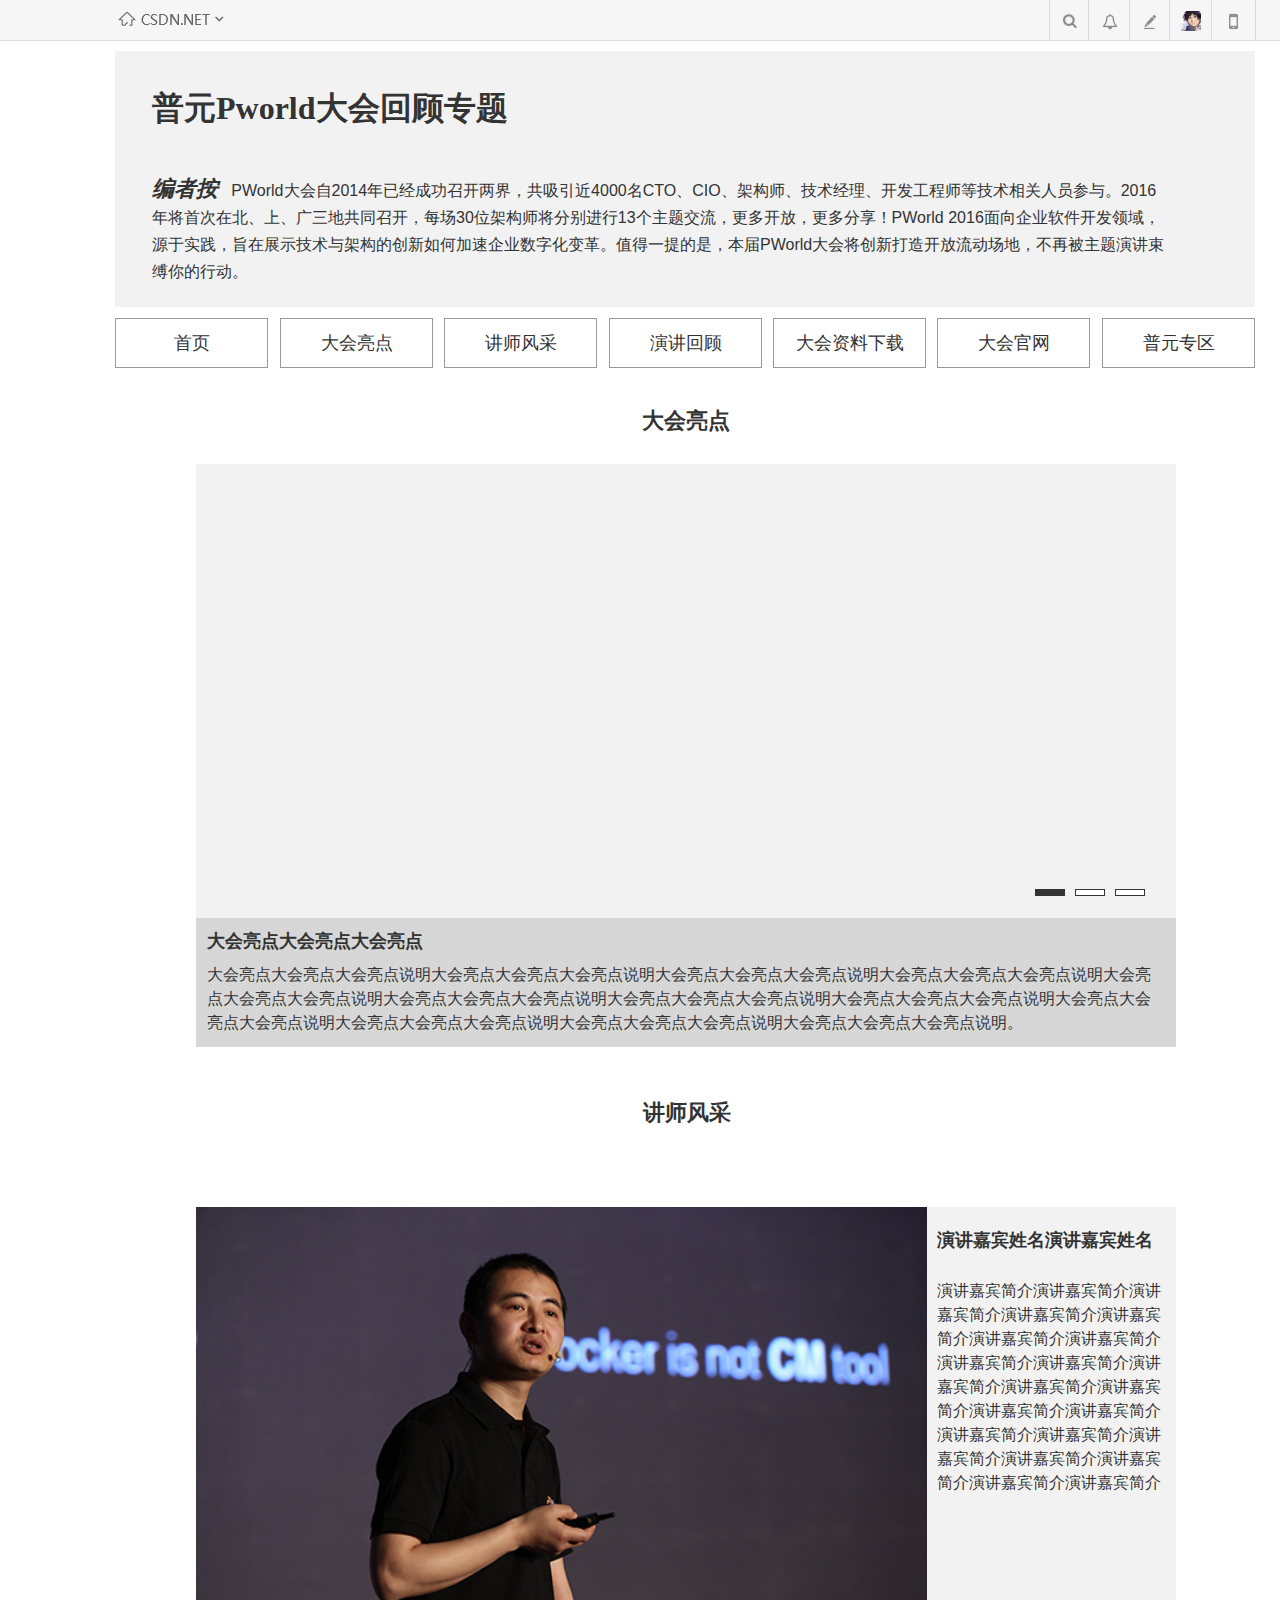
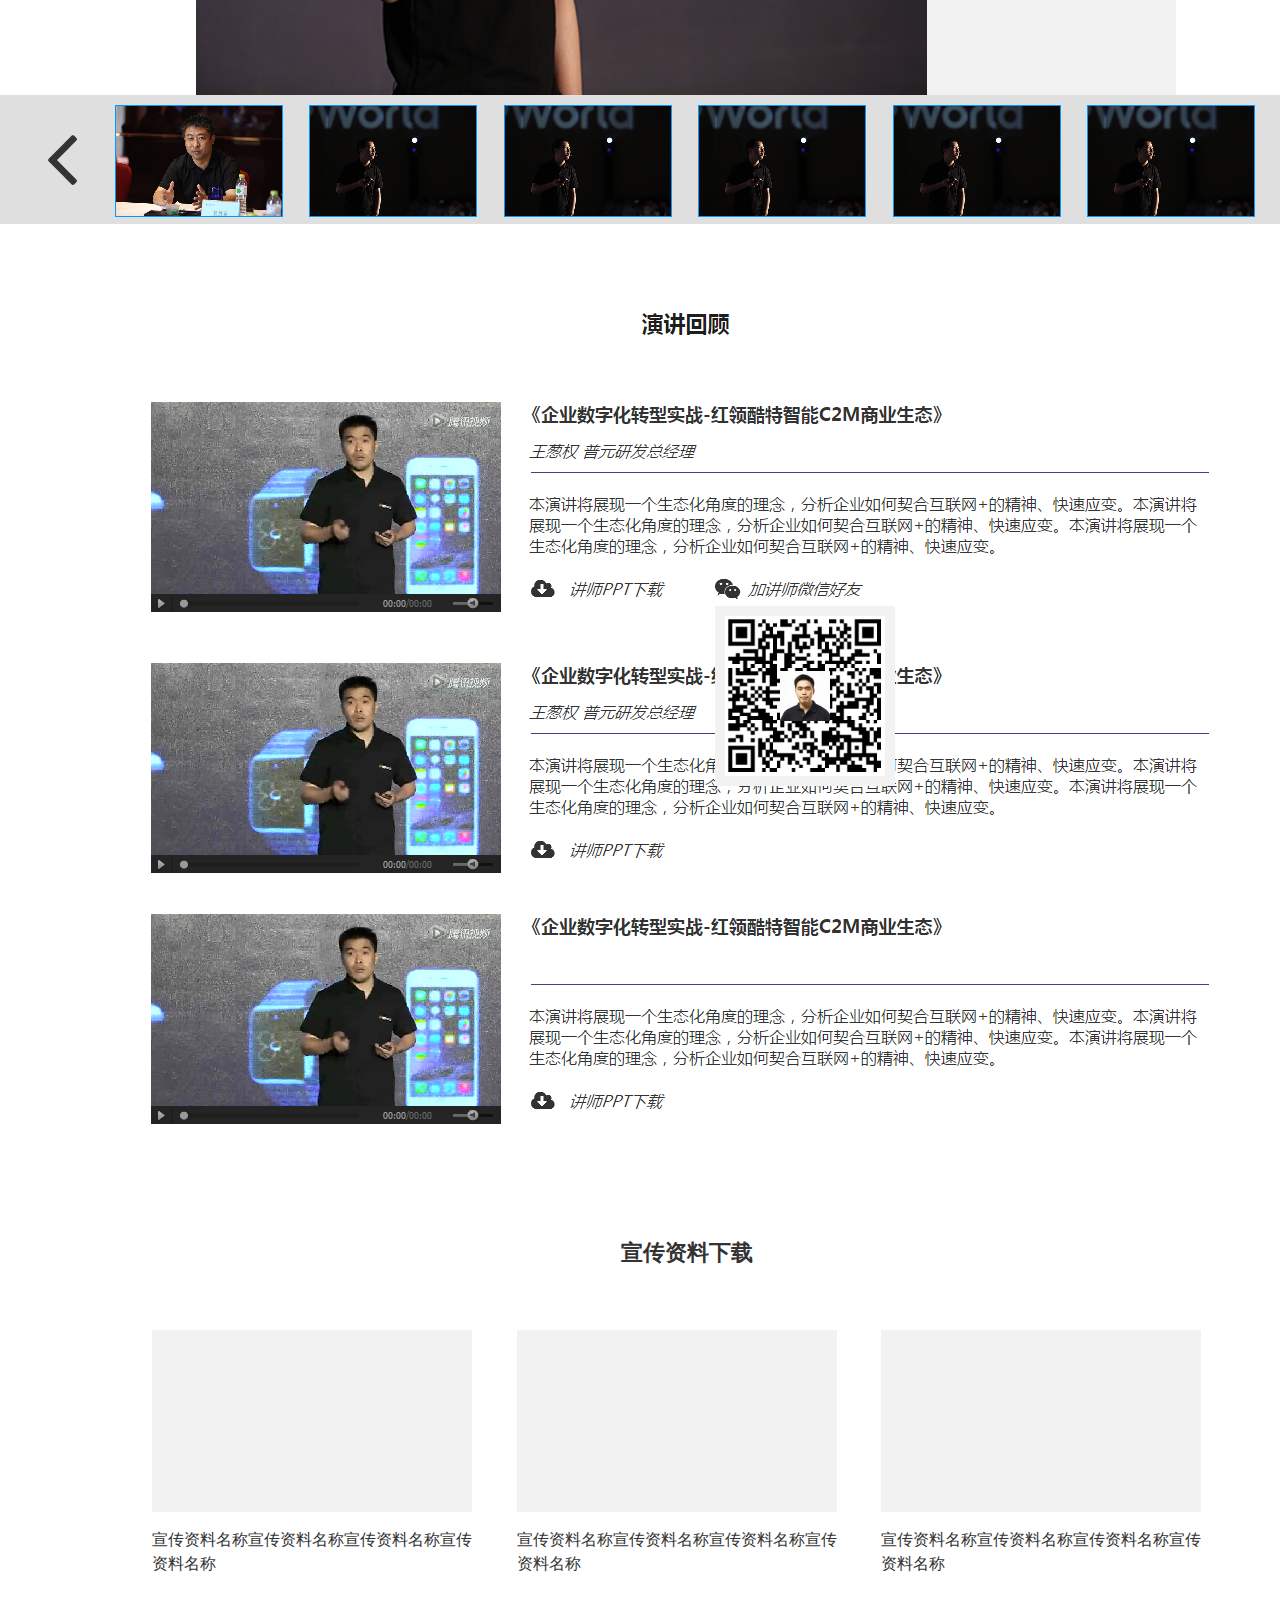
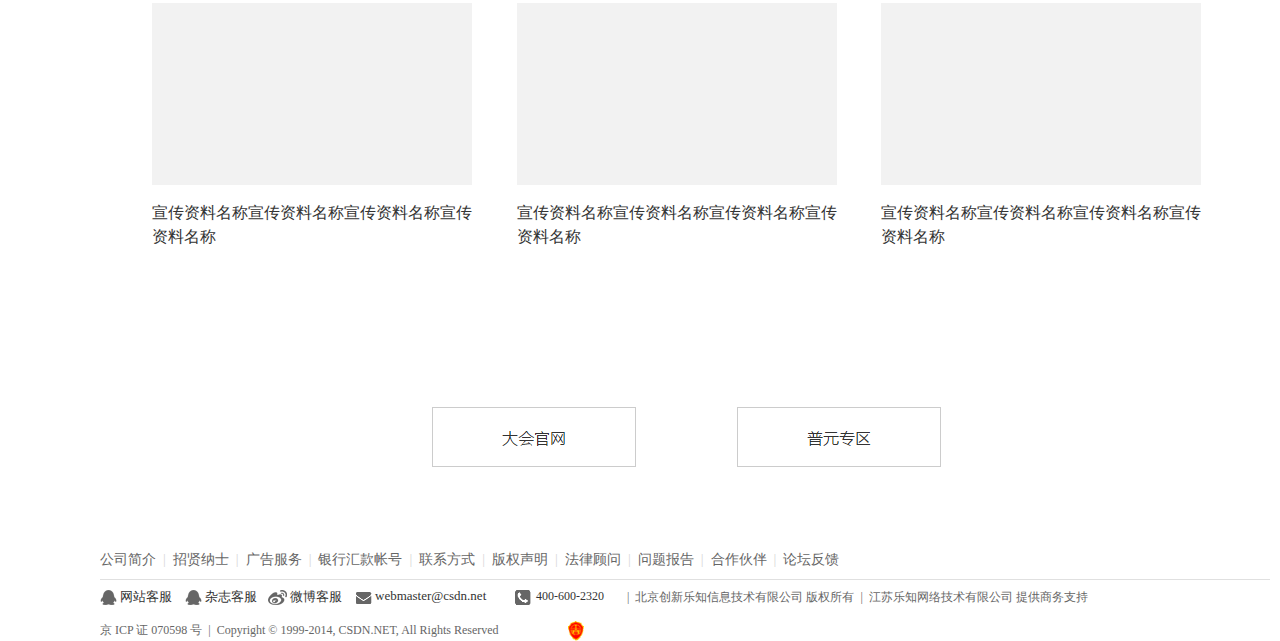
==== commit 876350e5: "alpha" ====
--- a/普元pworld大会回顾.html
+++ b/普元pworld大会回顾.html
@@ -52,27 +52,27 @@
   <body>
     <div id="base" class="">
 
-      <!-- Unnamed (Image) -->
-      <div id="u0" class="ax_default image">
-        <img id="u0_img" class="img " src="images/普元pworld大会回顾/u0.png"/>
+      <!-- Unnamed (Rectangle) -->
+      <div id="u0" class="ax_default box_2">
+        <div id="u0_div" class=""></div>
         <!-- Unnamed () -->
         <div id="u1" class="text" style="display:none; visibility: hidden">
           <p><span></span></p>
         </div>
       </div>
 
-      <!-- Unnamed (Rectangle) -->
-      <div id="u2" class="ax_default box_3">
-        <div id="u2_div" class=""></div>
+      <!-- Unnamed (Image) -->
+      <div id="u2" class="ax_default image">
+        <img id="u2_img" class="img " src="images/普元pworld大会回顾/u2.png"/>
         <!-- Unnamed () -->
         <div id="u3" class="text" style="display:none; visibility: hidden">
           <p><span></span></p>
         </div>
       </div>
 
-      <!-- Unnamed (Image) -->
-      <div id="u4" class="ax_default image">
-        <img id="u4_img" class="img " src="images/普元pworld大会回顾/u4.png"/>
+      <!-- Unnamed (Rectangle) -->
+      <div id="u4" class="ax_default box_3">
+        <div id="u4_div" class=""></div>
         <!-- Unnamed () -->
         <div id="u5" class="text" style="display:none; visibility: hidden">
           <p><span></span></p>
@@ -88,20 +88,20 @@
         </div>
       </div>
 
+      <!-- Unnamed (Image) -->
+      <div id="u8" class="ax_default image">
+        <img id="u8_img" class="img " src="images/普元pworld大会回顾/u8.png"/>
+        <!-- Unnamed () -->
+        <div id="u9" class="text" style="display:none; visibility: hidden">
+          <p><span></span></p>
+        </div>
+      </div>
+
       <!-- Unnamed (header-new) -->
 
       <!-- Unnamed (Rectangle) -->
-      <div id="u9" class="ax_default shape">
-        <div id="u9_div" class=""></div>
-        <!-- Unnamed () -->
-        <div id="u10" class="text" style="display:none; visibility: hidden">
-          <p><span></span></p>
-        </div>
-      </div>
-
-      <!-- Unnamed (Image) -->
-      <div id="u11" class="ax_default image">
-        <img id="u11_img" class="img " src="images/普元pworld大会回顾/u11.png"/>
+      <div id="u11" class="ax_default shape">
+        <div id="u11_div" class=""></div>
         <!-- Unnamed () -->
         <div id="u12" class="text" style="display:none; visibility: hidden">
           <p><span></span></p>
@@ -117,17 +117,17 @@
         </div>
       </div>
 
+      <!-- Unnamed (Image) -->
+      <div id="u15" class="ax_default image">
+        <img id="u15_img" class="img " src="images/普元pworld大会回顾/u15.png"/>
+        <!-- Unnamed () -->
+        <div id="u16" class="text" style="display:none; visibility: hidden">
+          <p><span></span></p>
+        </div>
+      </div>
+
       <!-- Unnamed (Horizontal Line) -->
-      <div id="u15" class="ax_default horizontal_line">
-        <img id="u15_img" class="img " src="images/普元pworld大会回顾/u15.png"/>
-        <!-- Unnamed () -->
-        <div id="u16" class="text" style="display:none; visibility: hidden">
-          <p><span></span></p>
-        </div>
-      </div>
-
-      <!-- Unnamed (Image) -->
-      <div id="u17" class="ax_default image">
+      <div id="u17" class="ax_default horizontal_line">
         <img id="u17_img" class="img " src="images/普元pworld大会回顾/u17.png"/>
         <!-- Unnamed () -->
         <div id="u18" class="text" style="display:none; visibility: hidden">
@@ -135,9 +135,9 @@
         </div>
       </div>
 
-      <!-- Unnamed (Rectangle) -->
-      <div id="u19" class="ax_default box_2">
-        <div id="u19_div" class=""></div>
+      <!-- Unnamed (Image) -->
+      <div id="u19" class="ax_default image">
+        <img id="u19_img" class="img " src="images/普元pworld大会回顾/u19.png"/>
         <!-- Unnamed () -->
         <div id="u20" class="text" style="display:none; visibility: hidden">
           <p><span></span></p>
@@ -145,29 +145,29 @@
       </div>
 
       <!-- Unnamed (Rectangle) -->
-      <div id="u21" class="ax_default heading_1">
+      <div id="u21" class="ax_default box_2">
         <div id="u21_div" class=""></div>
         <!-- Unnamed () -->
-        <div id="u22" class="text">
+        <div id="u22" class="text" style="display:none; visibility: hidden">
+          <p><span></span></p>
+        </div>
+      </div>
+
+      <!-- Unnamed (Rectangle) -->
+      <div id="u23" class="ax_default heading_1">
+        <div id="u23_div" class=""></div>
+        <!-- Unnamed () -->
+        <div id="u24" class="text">
           <p><span>普元Pworld大会回顾专题</span></p>
         </div>
       </div>
 
       <!-- Unnamed (Rectangle) -->
-      <div id="u23" class="ax_default heading_2">
-        <div id="u23_div" class=""></div>
-        <!-- Unnamed () -->
-        <div id="u24" class="text">
+      <div id="u25" class="ax_default heading_2">
+        <div id="u25_div" class=""></div>
+        <!-- Unnamed () -->
+        <div id="u26" class="text">
           <p style="font-size:24px;"><span style="font-family:'Arial Negreta cursiva', 'Arial Normal', 'Arial';font-weight:700;font-style:italic;font-size:22px;">编者按</span><span style="font-family:'Arial Negreta', 'Arial Normal', 'Arial';font-weight:700;font-style:normal;">&nbsp; </span><span style="font-family:'Arial Normal', 'Arial';font-weight:400;font-style:normal;font-size:16px;">PWorld大会自2014年已经成功召开两界，共吸引近4000名CTO、CIO、架构师、技术经理、开发工程师等技术相关人员参与。2016年将首次在北、上、广三地共同召开，每场30位架构师将分别进行13个主题交流，更多开放，更多分享！PWorld 2016面向企业软件开发领域，源于实践，旨在展示技术与架构的创新如何加速企业数字化变革。值得一提的是，本届PWorld大会将创新打造开放流动场地，不再被主题演讲束缚你的行动。</span></p>
-        </div>
-      </div>
-
-      <!-- Unnamed (Rectangle) -->
-      <div id="u25" class="ax_default box_1">
-        <div id="u25_div" class=""></div>
-        <!-- Unnamed () -->
-        <div id="u26" class="text">
-          <p><span>首页</span></p>
         </div>
       </div>
 
@@ -176,7 +176,7 @@
         <div id="u27_div" class=""></div>
         <!-- Unnamed () -->
         <div id="u28" class="text">
-          <p><span>大会亮点</span></p>
+          <p><span>首页</span></p>
         </div>
       </div>
 
@@ -185,7 +185,7 @@
         <div id="u29_div" class=""></div>
         <!-- Unnamed () -->
         <div id="u30" class="text">
-          <p><span>讲师风采</span></p>
+          <p><span>大会亮点</span></p>
         </div>
       </div>
 
@@ -194,7 +194,7 @@
         <div id="u31_div" class=""></div>
         <!-- Unnamed () -->
         <div id="u32" class="text">
-          <p><span>演讲回顾</span></p>
+          <p><span>讲师风采</span></p>
         </div>
       </div>
 
@@ -203,7 +203,7 @@
         <div id="u33_div" class=""></div>
         <!-- Unnamed () -->
         <div id="u34" class="text">
-          <p><span>大会资料下载</span></p>
+          <p><span>演讲回顾</span></p>
         </div>
       </div>
 
@@ -212,7 +212,7 @@
         <div id="u35_div" class=""></div>
         <!-- Unnamed () -->
         <div id="u36" class="text">
-          <p><span>大会官网</span></p>
+          <p><span>大会资料下载</span></p>
         </div>
       </div>
 
@@ -221,30 +221,30 @@
         <div id="u37_div" class=""></div>
         <!-- Unnamed () -->
         <div id="u38" class="text">
+          <p><span>大会官网</span></p>
+        </div>
+      </div>
+
+      <!-- Unnamed (Rectangle) -->
+      <div id="u39" class="ax_default box_1">
+        <div id="u39_div" class=""></div>
+        <!-- Unnamed () -->
+        <div id="u40" class="text">
           <p><span>普元专区</span></p>
         </div>
       </div>
 
       <!-- Unnamed (Rectangle) -->
-      <div id="u39" class="ax_default heading_1">
-        <div id="u39_div" class=""></div>
-        <!-- Unnamed () -->
-        <div id="u40" class="text">
+      <div id="u41" class="ax_default heading_1">
+        <div id="u41_div" class=""></div>
+        <!-- Unnamed () -->
+        <div id="u42" class="text">
           <p><span>大会亮点</span></p>
         </div>
       </div>
 
       <!-- Unnamed (Rectangle) -->
-      <div id="u41" class="ax_default box_2">
-        <div id="u41_div" class=""></div>
-        <!-- Unnamed () -->
-        <div id="u42" class="text" style="display:none; visibility: hidden">
-          <p><span></span></p>
-        </div>
-      </div>
-
-      <!-- Unnamed (Rectangle) -->
-      <div id="u43" class="ax_default box_3">
+      <div id="u43" class="ax_default box_2">
         <div id="u43_div" class=""></div>
         <!-- Unnamed () -->
         <div id="u44" class="text" style="display:none; visibility: hidden">
@@ -253,11 +253,11 @@
       </div>
 
       <!-- Unnamed (Rectangle) -->
-      <div id="u45" class="ax_default heading_1">
+      <div id="u45" class="ax_default box_3">
         <div id="u45_div" class=""></div>
         <!-- Unnamed () -->
-        <div id="u46" class="text">
-          <p><span>大会亮点大会亮点大会亮点</span></p>
+        <div id="u46" class="text" style="display:none; visibility: hidden">
+          <p><span></span></p>
         </div>
       </div>
 
@@ -266,7 +266,7 @@
         <div id="u47_div" class=""></div>
         <!-- Unnamed () -->
         <div id="u48" class="text">
-          <p><span>大会亮点大会亮点大会亮点说明大会亮点大会亮点大会亮点说明大会亮点大会亮点大会亮点说明大会亮点大会亮点大会亮点说明大会亮点大会亮点大会亮点说明大会亮点大会亮点大会亮点说明大会亮点大会亮点大会亮点说明大会亮点大会亮点大会亮点说明大会亮点大会亮点大会亮点说明大会亮点大会亮点大会亮点说明大会亮点大会亮点大会亮点说明大会亮点大会亮点大会亮点说明。</span></p>
+          <p><span>大会亮点大会亮点大会亮点</span></p>
         </div>
       </div>
 
@@ -275,16 +275,16 @@
         <div id="u49_div" class=""></div>
         <!-- Unnamed () -->
         <div id="u50" class="text">
+          <p><span>大会亮点大会亮点大会亮点说明大会亮点大会亮点大会亮点说明大会亮点大会亮点大会亮点说明大会亮点大会亮点大会亮点说明大会亮点大会亮点大会亮点说明大会亮点大会亮点大会亮点说明大会亮点大会亮点大会亮点说明大会亮点大会亮点大会亮点说明大会亮点大会亮点大会亮点说明大会亮点大会亮点大会亮点说明大会亮点大会亮点大会亮点说明大会亮点大会亮点大会亮点说明。</span></p>
+        </div>
+      </div>
+
+      <!-- Unnamed (Rectangle) -->
+      <div id="u51" class="ax_default heading_1">
+        <div id="u51_div" class=""></div>
+        <!-- Unnamed () -->
+        <div id="u52" class="text">
           <p><span>讲师风采</span></p>
-        </div>
-      </div>
-
-      <!-- Unnamed (Image) -->
-      <div id="u51" class="ax_default image">
-        <img id="u51_img" class="img " src="images/普元pworld大会回顾/u51.png"/>
-        <!-- Unnamed () -->
-        <div id="u52" class="text" style="display:none; visibility: hidden">
-          <p><span></span></p>
         </div>
       </div>
 
@@ -297,223 +297,223 @@
         </div>
       </div>
 
+      <!-- Unnamed (Image) -->
+      <div id="u55" class="ax_default image">
+        <img id="u55_img" class="img " src="images/普元pworld大会回顾/u55.png"/>
+        <!-- Unnamed () -->
+        <div id="u56" class="text" style="display:none; visibility: hidden">
+          <p><span></span></p>
+        </div>
+      </div>
+
       <!-- Unnamed (footer) -->
 
       <!-- Unnamed (Group) -->
-      <div id="u56" class="ax_default" data-width="1170" data-height="90">
+      <div id="u58" class="ax_default" data-width="1170" data-height="90">
 
         <!-- Unnamed (Group) -->
-        <div id="u57" class="ax_default" data-width="243" data-height="19">
+        <div id="u59" class="ax_default" data-width="243" data-height="19">
 
           <!-- Unnamed (Group) -->
-          <div id="u58" class="ax_default" data-width="223" data-height="19">
+          <div id="u60" class="ax_default" data-width="223" data-height="19">
 
             <!-- Unnamed (Group) -->
-            <div id="u59" class="ax_default" data-width="223" data-height="19">
-
-              <!-- Unnamed (Rectangle) -->
-              <div id="u60" class="ax_default paragraph">
-                <div id="u60_div" class=""></div>
-                <!-- Unnamed () -->
-                <div id="u61" class="text">
-                  <p><span>杂志客服</span></p>
-                </div>
-              </div>
+            <div id="u61" class="ax_default" data-width="223" data-height="19">
 
               <!-- Unnamed (Rectangle) -->
               <div id="u62" class="ax_default paragraph">
                 <div id="u62_div" class=""></div>
                 <!-- Unnamed () -->
                 <div id="u63" class="text">
+                  <p><span>杂志客服</span></p>
+                </div>
+              </div>
+
+              <!-- Unnamed (Rectangle) -->
+              <div id="u64" class="ax_default paragraph">
+                <div id="u64_div" class=""></div>
+                <!-- Unnamed () -->
+                <div id="u65" class="text">
                   <p><span>网站客服</span></p>
                 </div>
               </div>
 
               <!-- Unnamed (Image) -->
-              <div id="u64" class="ax_default image">
-                <img id="u64_img" class="img " src="images/普元pworld大会回顾/u64.png"/>
+              <div id="u66" class="ax_default image">
+                <img id="u66_img" class="img " src="images/普元pworld大会回顾/u66.png"/>
                 <!-- Unnamed () -->
-                <div id="u65" class="text" style="display:none; visibility: hidden">
+                <div id="u67" class="text" style="display:none; visibility: hidden">
                   <p><span></span></p>
                 </div>
               </div>
 
               <!-- Unnamed (Rectangle) -->
-              <div id="u66" class="ax_default paragraph">
-                <div id="u66_div" class=""></div>
+              <div id="u68" class="ax_default paragraph">
+                <div id="u68_div" class=""></div>
                 <!-- Unnamed () -->
-                <div id="u67" class="text">
+                <div id="u69" class="text">
                   <p><span>微博客服</span></p>
                 </div>
               </div>
 
               <!-- weibo-on (Image) -->
-              <div id="u68" class="ax_default image ax_default_hidden" data-label="weibo-on" style="display:none; visibility: hidden">
-                <img id="u68_img" class="img " src="images/普元pworld大会回顾/weibo-on_u68.png"/>
-                <!-- Unnamed () -->
-                <div id="u69" class="text" style="display:none; visibility: hidden">
-                  <p><span></span></p>
-                </div>
-              </div>
-
-              <!-- Unnamed (Image) -->
-              <div id="u70" class="ax_default image">
-                <img id="u70_img" class="img " src="images/普元pworld大会回顾/u70.png"/>
+              <div id="u70" class="ax_default image ax_default_hidden" data-label="weibo-on" style="display:none; visibility: hidden">
+                <img id="u70_img" class="img " src="images/普元pworld大会回顾/weibo-on_u70.png"/>
                 <!-- Unnamed () -->
                 <div id="u71" class="text" style="display:none; visibility: hidden">
                   <p><span></span></p>
                 </div>
               </div>
 
-              <!-- qq2-on (Image) -->
-              <div id="u72" class="ax_default image ax_default_hidden" data-label="qq2-on" style="display:none; visibility: hidden">
-                <img id="u72_img" class="img " src="images/普元pworld大会回顾/qq2-on_u72.png"/>
+              <!-- Unnamed (Image) -->
+              <div id="u72" class="ax_default image">
+                <img id="u72_img" class="img " src="images/普元pworld大会回顾/u72.png"/>
                 <!-- Unnamed () -->
                 <div id="u73" class="text" style="display:none; visibility: hidden">
                   <p><span></span></p>
                 </div>
               </div>
+
+              <!-- qq2-on (Image) -->
+              <div id="u74" class="ax_default image ax_default_hidden" data-label="qq2-on" style="display:none; visibility: hidden">
+                <img id="u74_img" class="img " src="images/普元pworld大会回顾/qq2-on_u74.png"/>
+                <!-- Unnamed () -->
+                <div id="u75" class="text" style="display:none; visibility: hidden">
+                  <p><span></span></p>
+                </div>
+              </div>
             </div>
 
             <!-- qq1-on (Image) -->
-            <div id="u74" class="ax_default image ax_default_hidden" data-label="qq1-on" style="display:none; visibility: hidden">
-              <img id="u74_img" class="img " src="images/普元pworld大会回顾/qq2-on_u72.png"/>
+            <div id="u76" class="ax_default image ax_default_hidden" data-label="qq1-on" style="display:none; visibility: hidden">
+              <img id="u76_img" class="img " src="images/普元pworld大会回顾/qq2-on_u74.png"/>
               <!-- Unnamed () -->
-              <div id="u75" class="text" style="display:none; visibility: hidden">
+              <div id="u77" class="text" style="display:none; visibility: hidden">
                 <p><span></span></p>
               </div>
             </div>
           </div>
 
           <!-- Unnamed (Image) -->
-          <div id="u76" class="ax_default image">
-            <img id="u76_img" class="img " src="images/普元pworld大会回顾/u70.png"/>
-            <!-- Unnamed () -->
-            <div id="u77" class="text" style="display:none; visibility: hidden">
+          <div id="u78" class="ax_default image">
+            <img id="u78_img" class="img " src="images/普元pworld大会回顾/u72.png"/>
+            <!-- Unnamed () -->
+            <div id="u79" class="text" style="display:none; visibility: hidden">
               <p><span></span></p>
             </div>
           </div>
         </div>
 
         <!-- Unnamed (Rectangle) -->
-        <div id="u78" class="ax_default paragraph">
-          <div id="u78_div" class=""></div>
+        <div id="u80" class="ax_default paragraph">
+          <div id="u80_div" class=""></div>
           <!-- Unnamed () -->
-          <div id="u79" class="text">
+          <div id="u81" class="text">
             <p><span style="color:#666666;">公司简介&nbsp; </span><span style="color:#D7D7D7;">|</span><span style="color:#666666;">&nbsp; 招贤纳士&nbsp; </span><span style="color:#D7D7D7;">|</span><span style="color:#666666;">&nbsp; 广告服务&nbsp; </span><span style="color:#D7D7D7;">|</span><span style="color:#666666;">&nbsp; 银行汇款帐号&nbsp; </span><span style="color:#D7D7D7;">|</span><span style="color:#666666;">&nbsp; 联系方式&nbsp; </span><span style="color:#D7D7D7;">|</span><span style="color:#666666;">&nbsp; 版权声明&nbsp; </span><span style="color:#D7D7D7;">|</span><span style="color:#666666;">&nbsp; 法律顾问&nbsp; </span><span style="color:#D7D7D7;">|</span><span style="color:#666666;">&nbsp; 问题报告&nbsp; </span><span style="color:#D7D7D7;">|</span><span style="color:#666666;">&nbsp; 合作伙伴&nbsp; </span><span style="color:#D7D7D7;">|</span><span style="color:#666666;">&nbsp; 论坛反馈</span></p>
           </div>
         </div>
 
         <!-- Unnamed (Group) -->
-        <div id="u80" class="ax_default" data-width="261" data-height="19">
+        <div id="u82" class="ax_default" data-width="261" data-height="19">
 
           <!-- Unnamed (Image) -->
-          <div id="u81" class="ax_default image">
-            <img id="u81_img" class="img " src="images/普元pworld大会回顾/u81.png"/>
-            <!-- Unnamed () -->
-            <div id="u82" class="text" style="display:none; visibility: hidden">
+          <div id="u83" class="ax_default image">
+            <img id="u83_img" class="img " src="images/普元pworld大会回顾/u83.png"/>
+            <!-- Unnamed () -->
+            <div id="u84" class="text" style="display:none; visibility: hidden">
               <p><span></span></p>
             </div>
           </div>
 
           <!-- Unnamed (Rectangle) -->
-          <div id="u83" class="ax_default paragraph">
-            <div id="u83_div" class=""></div>
-            <!-- Unnamed () -->
-            <div id="u84" class="text">
+          <div id="u85" class="ax_default paragraph">
+            <div id="u85_div" class=""></div>
+            <!-- Unnamed () -->
+            <div id="u86" class="text">
               <p><span>webmaster@csdn.net</span></p>
             </div>
           </div>
 
           <!-- Unnamed (Image) -->
-          <div id="u85" class="ax_default image">
-            <img id="u85_img" class="img " src="images/普元pworld大会回顾/u85.png"/>
-            <!-- Unnamed () -->
-            <div id="u86" class="text" style="display:none; visibility: hidden">
+          <div id="u87" class="ax_default image">
+            <img id="u87_img" class="img " src="images/普元pworld大会回顾/u87.png"/>
+            <!-- Unnamed () -->
+            <div id="u88" class="text" style="display:none; visibility: hidden">
               <p><span></span></p>
             </div>
           </div>
 
           <!-- Unnamed (Rectangle) -->
-          <div id="u87" class="ax_default paragraph">
-            <div id="u87_div" class=""></div>
-            <!-- Unnamed () -->
-            <div id="u88" class="text">
+          <div id="u89" class="ax_default paragraph">
+            <div id="u89_div" class=""></div>
+            <!-- Unnamed () -->
+            <div id="u90" class="text">
               <p><span>400-600-2320</span></p>
             </div>
           </div>
 
           <!-- mail-on (Image) -->
-          <div id="u89" class="ax_default image ax_default_hidden" data-label="mail-on" style="display:none; visibility: hidden">
-            <img id="u89_img" class="img " src="images/普元pworld大会回顾/mail-on_u89.png"/>
-            <!-- Unnamed () -->
-            <div id="u90" class="text" style="display:none; visibility: hidden">
-              <p><span></span></p>
-            </div>
-          </div>
-
-          <!-- phone-on (Image) -->
-          <div id="u91" class="ax_default image ax_default_hidden" data-label="phone-on" style="display:none; visibility: hidden">
-            <img id="u91_img" class="img " src="images/普元pworld大会回顾/phone-on_u91.png"/>
+          <div id="u91" class="ax_default image ax_default_hidden" data-label="mail-on" style="display:none; visibility: hidden">
+            <img id="u91_img" class="img " src="images/普元pworld大会回顾/mail-on_u91.png"/>
             <!-- Unnamed () -->
             <div id="u92" class="text" style="display:none; visibility: hidden">
               <p><span></span></p>
             </div>
           </div>
+
+          <!-- phone-on (Image) -->
+          <div id="u93" class="ax_default image ax_default_hidden" data-label="phone-on" style="display:none; visibility: hidden">
+            <img id="u93_img" class="img " src="images/普元pworld大会回顾/phone-on_u93.png"/>
+            <!-- Unnamed () -->
+            <div id="u94" class="text" style="display:none; visibility: hidden">
+              <p><span></span></p>
+            </div>
+          </div>
         </div>
 
         <!-- Unnamed (Rectangle) -->
-        <div id="u93" class="ax_default paragraph">
-          <div id="u93_div" class=""></div>
+        <div id="u95" class="ax_default paragraph">
+          <div id="u95_div" class=""></div>
           <!-- Unnamed () -->
-          <div id="u94" class="text">
+          <div id="u96" class="text">
             <p><span style="color:#6B6B6B;">|</span><span style="color:#666666;">&nbsp; 北京创新乐知信息技术有限公司 版权所有&nbsp; </span><span style="color:#6B6B6B;">|</span><span style="color:#666666;">&nbsp; 江苏乐知网络技术有限公司 提供商务支持</span></p>
           </div>
         </div>
 
         <!-- Unnamed (Group) -->
-        <div id="u95" class="ax_default" data-width="484" data-height="20">
+        <div id="u97" class="ax_default" data-width="484" data-height="20">
 
           <!-- Unnamed (Rectangle) -->
-          <div id="u96" class="ax_default paragraph">
-            <div id="u96_div" class=""></div>
-            <!-- Unnamed () -->
-            <div id="u97" class="text">
+          <div id="u98" class="ax_default paragraph">
+            <div id="u98_div" class=""></div>
+            <!-- Unnamed () -->
+            <div id="u99" class="text">
               <p><span style="color:#666666;">京 ICP 证 070598 号&nbsp; </span><span style="color:#6B6B6B;">|</span><span style="color:#666666;">&nbsp; Copyright © 1999-2014, CSDN.NET, All Rights Reserved</span></p>
             </div>
           </div>
 
           <!-- Unnamed (Image) -->
-          <div id="u98" class="ax_default image">
-            <img id="u98_img" class="img " src="images/普元pworld大会回顾/u98.png"/>
-            <!-- Unnamed () -->
-            <div id="u99" class="text" style="display:none; visibility: hidden">
+          <div id="u100" class="ax_default image">
+            <img id="u100_img" class="img " src="images/普元pworld大会回顾/u100.png"/>
+            <!-- Unnamed () -->
+            <div id="u101" class="text" style="display:none; visibility: hidden">
               <p><span></span></p>
             </div>
           </div>
         </div>
 
         <!-- Unnamed (Horizontal Line) -->
-        <div id="u100" class="ax_default horizontal_line">
-          <img id="u100_img" class="img " src="images/普元pworld大会回顾/u100.png"/>
+        <div id="u102" class="ax_default horizontal_line">
+          <img id="u102_img" class="img " src="images/普元pworld大会回顾/u102.png"/>
           <!-- Unnamed () -->
-          <div id="u101" class="text" style="display:none; visibility: hidden">
+          <div id="u103" class="text" style="display:none; visibility: hidden">
             <p><span></span></p>
           </div>
         </div>
       </div>
 
       <!-- Unnamed (Group) -->
-      <div id="u102" class="ax_default" data-width="110" data-height="7">
-
-        <!-- Unnamed (Rectangle) -->
-        <div id="u103" class="ax_default box_2">
-          <div id="u103_div" class=""></div>
-          <!-- Unnamed () -->
-          <div id="u104" class="text" style="display:none; visibility: hidden">
-            <p><span></span></p>
-          </div>
-        </div>
+      <div id="u104" class="ax_default" data-width="110" data-height="7">
 
         <!-- Unnamed (Rectangle) -->
         <div id="u105" class="ax_default box_2">
@@ -532,14 +532,14 @@
             <p><span></span></p>
           </div>
         </div>
-      </div>
-
-      <!-- Unnamed (Rectangle) -->
-      <div id="u109" class="ax_default heading_1">
-        <div id="u109_div" class=""></div>
-        <!-- Unnamed () -->
-        <div id="u110" class="text">
-          <p><span>演讲嘉宾姓名演讲嘉宾姓名</span></p>
+
+        <!-- Unnamed (Rectangle) -->
+        <div id="u109" class="ax_default box_2">
+          <div id="u109_div" class=""></div>
+          <!-- Unnamed () -->
+          <div id="u110" class="text" style="display:none; visibility: hidden">
+            <p><span></span></p>
+          </div>
         </div>
       </div>
 
@@ -548,16 +548,16 @@
         <div id="u111_div" class=""></div>
         <!-- Unnamed () -->
         <div id="u112" class="text">
+          <p><span>演讲嘉宾姓名演讲嘉宾姓名</span></p>
+        </div>
+      </div>
+
+      <!-- Unnamed (Rectangle) -->
+      <div id="u113" class="ax_default heading_1">
+        <div id="u113_div" class=""></div>
+        <!-- Unnamed () -->
+        <div id="u114" class="text">
           <p><span>演讲嘉宾简介演讲嘉宾简介演讲嘉宾简介演讲嘉宾简介演讲嘉宾简介演讲嘉宾简介演讲嘉宾简介演讲嘉宾简介演讲嘉宾简介演讲嘉宾简介演讲嘉宾简介演讲嘉宾简介演讲嘉宾简介演讲嘉宾简介演讲嘉宾简介演讲嘉宾简介演讲嘉宾简介演讲嘉宾简介演讲嘉宾简介演讲嘉宾简介演讲嘉宾简介</span></p>
-        </div>
-      </div>
-
-      <!-- Unnamed (Shape) -->
-      <div id="u113" class="ax_default icon">
-        <img id="u113_img" class="img " src="images/普元pworld大会回顾/u113.png"/>
-        <!-- Unnamed () -->
-        <div id="u114" class="text" style="display:none; visibility: hidden">
-          <p><span></span></p>
         </div>
       </div>
 
@@ -570,21 +570,21 @@
         </div>
       </div>
 
-      <!-- Unnamed (Rectangle) -->
-      <div id="u117" class="ax_default heading_1">
-        <div id="u117_div" class=""></div>
-        <!-- Unnamed () -->
-        <div id="u118" class="text">
+      <!-- Unnamed (Shape) -->
+      <div id="u117" class="ax_default icon">
+        <img id="u117_img" class="img " src="images/普元pworld大会回顾/u117.png"/>
+        <!-- Unnamed () -->
+        <div id="u118" class="text" style="display:none; visibility: hidden">
+          <p><span></span></p>
+        </div>
+      </div>
+
+      <!-- Unnamed (Rectangle) -->
+      <div id="u119" class="ax_default heading_1">
+        <div id="u119_div" class=""></div>
+        <!-- Unnamed () -->
+        <div id="u120" class="text">
           <p><span>宣传资料下载</span></p>
-        </div>
-      </div>
-
-      <!-- Unnamed (Rectangle) -->
-      <div id="u119" class="ax_default box_2">
-        <div id="u119_div" class=""></div>
-        <!-- Unnamed () -->
-        <div id="u120" class="text" style="display:none; visibility: hidden">
-          <p><span></span></p>
         </div>
       </div>
 
@@ -607,11 +607,11 @@
       </div>
 
       <!-- Unnamed (Rectangle) -->
-      <div id="u125" class="ax_default heading_1">
+      <div id="u125" class="ax_default box_2">
         <div id="u125_div" class=""></div>
         <!-- Unnamed () -->
-        <div id="u126" class="text">
-          <p><span>宣传资料名称宣传资料名称宣传资料名称宣传资料名称</span></p>
+        <div id="u126" class="text" style="display:none; visibility: hidden">
+          <p><span></span></p>
         </div>
       </div>
 
@@ -634,11 +634,11 @@
       </div>
 
       <!-- Unnamed (Rectangle) -->
-      <div id="u131" class="ax_default box_2">
+      <div id="u131" class="ax_default heading_1">
         <div id="u131_div" class=""></div>
         <!-- Unnamed () -->
-        <div id="u132" class="text" style="display:none; visibility: hidden">
-          <p><span></span></p>
+        <div id="u132" class="text">
+          <p><span>宣传资料名称宣传资料名称宣传资料名称宣传资料名称</span></p>
         </div>
       </div>
 
@@ -661,11 +661,11 @@
       </div>
 
       <!-- Unnamed (Rectangle) -->
-      <div id="u137" class="ax_default heading_1">
+      <div id="u137" class="ax_default box_2">
         <div id="u137_div" class=""></div>
         <!-- Unnamed () -->
-        <div id="u138" class="text">
-          <p><span>宣传资料名称宣传资料名称宣传资料名称宣传资料名称</span></p>
+        <div id="u138" class="text" style="display:none; visibility: hidden">
+          <p><span></span></p>
         </div>
       </div>
 
@@ -684,6 +684,51 @@
         <!-- Unnamed () -->
         <div id="u142" class="text">
           <p><span>宣传资料名称宣传资料名称宣传资料名称宣传资料名称</span></p>
+        </div>
+      </div>
+
+      <!-- Unnamed (Rectangle) -->
+      <div id="u143" class="ax_default heading_1">
+        <div id="u143_div" class=""></div>
+        <!-- Unnamed () -->
+        <div id="u144" class="text">
+          <p><span>宣传资料名称宣传资料名称宣传资料名称宣传资料名称</span></p>
+        </div>
+      </div>
+
+      <!-- Unnamed (Image) -->
+      <div id="u145" class="ax_default image">
+        <img id="u145_img" class="img " src="images/普元pworld大会回顾/u8.png"/>
+        <!-- Unnamed () -->
+        <div id="u146" class="text" style="display:none; visibility: hidden">
+          <p><span></span></p>
+        </div>
+      </div>
+
+      <!-- Unnamed (Image) -->
+      <div id="u147" class="ax_default image">
+        <img id="u147_img" class="img " src="images/普元pworld大会回顾/u8.png"/>
+        <!-- Unnamed () -->
+        <div id="u148" class="text" style="display:none; visibility: hidden">
+          <p><span></span></p>
+        </div>
+      </div>
+
+      <!-- Unnamed (Image) -->
+      <div id="u149" class="ax_default image">
+        <img id="u149_img" class="img " src="images/普元pworld大会回顾/u8.png"/>
+        <!-- Unnamed () -->
+        <div id="u150" class="text" style="display:none; visibility: hidden">
+          <p><span></span></p>
+        </div>
+      </div>
+
+      <!-- Unnamed (Image) -->
+      <div id="u151" class="ax_default image">
+        <img id="u151_img" class="img " src="images/普元pworld大会回顾/u8.png"/>
+        <!-- Unnamed () -->
+        <div id="u152" class="text" style="display:none; visibility: hidden">
+          <p><span></span></p>
         </div>
       </div>
     </div>
--- a/files/普元pworld大会回顾/styles.css
+++ b/files/普元pworld大会回顾/styles.css
@@ -12,29 +12,58 @@
   position:absolute;
   z-index:0;
 }
-#u0_img {
-  position:absolute;
-  left:0px;
-  top:0px;
-  width:980px;
-  height:654px;
+#u0_div {
+  position:absolute;
+  left:0px;
+  top:0px;
+  width:249px;
+  height:488px;
+  background:inherit;
+  background-color:rgba(242, 242, 242, 1);
+  border:none;
+  border-radius:0px;
+  -moz-box-shadow:none;
+  -webkit-box-shadow:none;
+  box-shadow:none;
 }
 #u0 {
   position:absolute;
-  left:195px;
-  top:1170px;
-  width:980px;
-  height:654px;
+  left:927px;
+  top:1207px;
+  width:249px;
+  height:488px;
 }
 #u1 {
   position:absolute;
   left:2px;
-  top:319px;
-  width:976px;
-  visibility:hidden;
-  word-wrap:break-word;
-}
-#u2_div {
+  top:236px;
+  width:245px;
+  visibility:hidden;
+  word-wrap:break-word;
+}
+#u2_img {
+  position:absolute;
+  left:0px;
+  top:0px;
+  width:731px;
+  height:488px;
+}
+#u2 {
+  position:absolute;
+  left:196px;
+  top:1207px;
+  width:731px;
+  height:488px;
+}
+#u3 {
+  position:absolute;
+  left:2px;
+  top:236px;
+  width:727px;
+  visibility:hidden;
+  word-wrap:break-word;
+}
+#u4_div {
   position:absolute;
   left:0px;
   top:0px;
@@ -48,7 +77,7 @@
   -webkit-box-shadow:none;
   box-shadow:none;
 }
-#u2 {
+#u4 {
   position:absolute;
   left:0px;
   top:1695px;
@@ -56,7 +85,7 @@
   height:129px;
   opacity:0.8;
 }
-#u3 {
+#u5 {
   position:absolute;
   left:2px;
   top:56px;
@@ -64,21 +93,21 @@
   visibility:hidden;
   word-wrap:break-word;
 }
-#u4_img {
+#u6_img {
   position:absolute;
   left:0px;
   top:0px;
   width:168px;
   height:112px;
 }
-#u4 {
+#u6 {
   position:absolute;
   left:115px;
-  top:1706px;
+  top:1705px;
   width:168px;
   height:112px;
 }
-#u5 {
+#u7 {
   position:absolute;
   left:2px;
   top:48px;
@@ -86,21 +115,21 @@
   visibility:hidden;
   word-wrap:break-word;
 }
-#u6_img {
+#u8_img {
   position:absolute;
   left:0px;
   top:0px;
   width:168px;
   height:112px;
 }
-#u6 {
+#u8 {
   position:absolute;
   left:1087px;
   top:1705px;
   width:168px;
   height:112px;
 }
-#u7 {
+#u9 {
   position:absolute;
   left:2px;
   top:48px;
@@ -108,7 +137,7 @@
   visibility:hidden;
   word-wrap:break-word;
 }
-#u9_div {
+#u11_div {
   position:absolute;
   left:0px;
   top:0px;
@@ -122,14 +151,14 @@
   -webkit-box-shadow:none;
   box-shadow:none;
 }
-#u9 {
+#u11 {
   position:absolute;
   left:0px;
   top:0px;
   width:1370px;
   height:40px;
 }
-#u10 {
+#u12 {
   position:absolute;
   left:2px;
   top:12px;
@@ -137,21 +166,21 @@
   visibility:hidden;
   word-wrap:break-word;
 }
-#u11_img {
+#u13_img {
   position:absolute;
   left:0px;
   top:0px;
   width:114px;
   height:19px;
 }
-#u11 {
+#u13 {
   position:absolute;
   left:116px;
   top:10px;
   width:114px;
   height:19px;
 }
-#u12 {
+#u14 {
   position:absolute;
   left:2px;
   top:2px;
@@ -159,21 +188,21 @@
   visibility:hidden;
   word-wrap:break-word;
 }
-#u13_img {
+#u15_img {
   position:absolute;
   left:0px;
   top:0px;
   width:208px;
   height:41px;
 }
-#u13 {
+#u15 {
   position:absolute;
   left:1048px;
   top:0px;
   width:208px;
   height:41px;
 }
-#u14 {
+#u16 {
   position:absolute;
   left:2px;
   top:12px;
@@ -181,21 +210,21 @@
   visibility:hidden;
   word-wrap:break-word;
 }
-#u15_img {
+#u17_img {
   position:absolute;
   left:0px;
   top:0px;
   width:1371px;
   height:2px;
 }
-#u15 {
+#u17 {
   position:absolute;
   left:0px;
   top:40px;
   width:1370px;
   height:1px;
 }
-#u16 {
+#u18 {
   position:absolute;
   left:2px;
   top:-8px;
@@ -203,21 +232,21 @@
   visibility:hidden;
   word-wrap:break-word;
 }
-#u17_img {
+#u19_img {
   position:absolute;
   left:0px;
   top:0px;
   width:20px;
   height:20px;
 }
-#u17 {
+#u19 {
   position:absolute;
   left:1181px;
   top:11px;
   width:20px;
   height:20px;
 }
-#u18 {
+#u20 {
   position:absolute;
   left:2px;
   top:2px;
@@ -225,7 +254,7 @@
   visibility:hidden;
   word-wrap:break-word;
 }
-#u19_div {
+#u21_div {
   position:absolute;
   left:0px;
   top:0px;
@@ -239,14 +268,14 @@
   -webkit-box-shadow:none;
   box-shadow:none;
 }
-#u19 {
+#u21 {
   position:absolute;
   left:115px;
   top:51px;
   width:1140px;
   height:256px;
 }
-#u20 {
+#u22 {
   position:absolute;
   left:2px;
   top:120px;
@@ -254,7 +283,7 @@
   visibility:hidden;
   word-wrap:break-word;
 }
-#u21_div {
+#u23_div {
   position:absolute;
   left:0px;
   top:0px;
@@ -271,7 +300,7 @@
   font-weight:700;
   font-style:normal;
 }
-#u21 {
+#u23 {
   position:absolute;
   left:152px;
   top:87px;
@@ -281,14 +310,14 @@
   font-weight:700;
   font-style:normal;
 }
-#u22 {
+#u24 {
   position:absolute;
   left:0px;
   top:0px;
   width:370px;
   white-space:nowrap;
 }
-#u23_div {
+#u25_div {
   position:absolute;
   left:0px;
   top:0px;
@@ -303,7 +332,7 @@
   box-shadow:none;
   line-height:24px;
 }
-#u23 {
+#u25 {
   position:absolute;
   left:152px;
   top:176px;
@@ -311,14 +340,14 @@
   height:96px;
   line-height:24px;
 }
-#u24 {
+#u26 {
   position:absolute;
   left:0px;
   top:0px;
   width:1016px;
   word-wrap:break-word;
 }
-#u25_div {
+#u27_div {
   position:absolute;
   left:0px;
   top:0px;
@@ -339,7 +368,7 @@
   font-style:normal;
   font-size:18px;
 }
-#u25 {
+#u27 {
   position:absolute;
   left:115px;
   top:318px;
@@ -350,14 +379,14 @@
   font-style:normal;
   font-size:18px;
 }
-#u26 {
+#u28 {
   position:absolute;
   left:2px;
   top:13px;
   width:149px;
   word-wrap:break-word;
 }
-#u27_div {
+#u29_div {
   position:absolute;
   left:0px;
   top:0px;
@@ -378,7 +407,7 @@
   font-style:normal;
   font-size:18px;
 }
-#u27 {
+#u29 {
   position:absolute;
   left:280px;
   top:318px;
@@ -389,14 +418,14 @@
   font-style:normal;
   font-size:18px;
 }
-#u28 {
+#u30 {
   position:absolute;
   left:2px;
   top:13px;
   width:149px;
   word-wrap:break-word;
 }
-#u29_div {
+#u31_div {
   position:absolute;
   left:0px;
   top:0px;
@@ -417,7 +446,7 @@
   font-style:normal;
   font-size:18px;
 }
-#u29 {
+#u31 {
   position:absolute;
   left:444px;
   top:318px;
@@ -428,14 +457,14 @@
   font-style:normal;
   font-size:18px;
 }
-#u30 {
+#u32 {
   position:absolute;
   left:2px;
   top:13px;
   width:149px;
   word-wrap:break-word;
 }
-#u31_div {
+#u33_div {
   position:absolute;
   left:0px;
   top:0px;
@@ -456,7 +485,7 @@
   font-style:normal;
   font-size:18px;
 }
-#u31 {
+#u33 {
   position:absolute;
   left:609px;
   top:318px;
@@ -467,14 +496,14 @@
   font-style:normal;
   font-size:18px;
 }
-#u32 {
+#u34 {
   position:absolute;
   left:2px;
   top:13px;
   width:149px;
   word-wrap:break-word;
 }
-#u33_div {
+#u35_div {
   position:absolute;
   left:0px;
   top:0px;
@@ -495,7 +524,7 @@
   font-style:normal;
   font-size:18px;
 }
-#u33 {
+#u35 {
   position:absolute;
   left:773px;
   top:318px;
@@ -506,14 +535,14 @@
   font-style:normal;
   font-size:18px;
 }
-#u34 {
+#u36 {
   position:absolute;
   left:2px;
   top:13px;
   width:149px;
   word-wrap:break-word;
 }
-#u35_div {
+#u37_div {
   position:absolute;
   left:0px;
   top:0px;
@@ -534,7 +563,7 @@
   font-style:normal;
   font-size:18px;
 }
-#u35 {
+#u37 {
   position:absolute;
   left:937px;
   top:318px;
@@ -545,14 +574,14 @@
   font-style:normal;
   font-size:18px;
 }
-#u36 {
+#u38 {
   position:absolute;
   left:2px;
   top:13px;
   width:149px;
   word-wrap:break-word;
 }
-#u37_div {
+#u39_div {
   position:absolute;
   left:0px;
   top:0px;
@@ -573,7 +602,7 @@
   font-style:normal;
   font-size:18px;
 }
-#u37 {
+#u39 {
   position:absolute;
   left:1102px;
   top:318px;
@@ -584,14 +613,14 @@
   font-style:normal;
   font-size:18px;
 }
-#u38 {
+#u40 {
   position:absolute;
   left:2px;
   top:13px;
   width:149px;
   word-wrap:break-word;
 }
-#u39_div {
+#u41_div {
   position:absolute;
   left:0px;
   top:0px;
@@ -610,7 +639,7 @@
   font-size:22px;
   text-align:center;
 }
-#u39 {
+#u41 {
   position:absolute;
   left:641px;
   top:406px;
@@ -622,14 +651,14 @@
   font-size:22px;
   text-align:center;
 }
-#u40 {
+#u42 {
   position:absolute;
   left:0px;
   top:0px;
   width:89px;
   white-space:nowrap;
 }
-#u41_div {
+#u43_div {
   position:absolute;
   left:0px;
   top:0px;
@@ -643,14 +672,14 @@
   -webkit-box-shadow:none;
   box-shadow:none;
 }
-#u41 {
+#u43 {
   position:absolute;
   left:196px;
   top:464px;
   width:980px;
   height:454px;
 }
-#u42 {
+#u44 {
   position:absolute;
   left:2px;
   top:219px;
@@ -658,7 +687,7 @@
   visibility:hidden;
   word-wrap:break-word;
 }
-#u43_div {
+#u45_div {
   position:absolute;
   left:0px;
   top:0px;
@@ -672,14 +701,14 @@
   -webkit-box-shadow:none;
   box-shadow:none;
 }
-#u43 {
+#u45 {
   position:absolute;
   left:196px;
   top:918px;
   width:980px;
   height:129px;
 }
-#u44 {
+#u46 {
   position:absolute;
   left:2px;
   top:56px;
@@ -687,7 +716,7 @@
   visibility:hidden;
   word-wrap:break-word;
 }
-#u45_div {
+#u47_div {
   position:absolute;
   left:0px;
   top:0px;
@@ -705,7 +734,7 @@
   font-style:normal;
   font-size:18px;
 }
-#u45 {
+#u47 {
   position:absolute;
   left:207px;
   top:929px;
@@ -716,14 +745,14 @@
   font-style:normal;
   font-size:18px;
 }
-#u46 {
+#u48 {
   position:absolute;
   left:0px;
   top:0px;
   width:217px;
   white-space:nowrap;
 }
-#u47_div {
+#u49_div {
   position:absolute;
   left:0px;
   top:0px;
@@ -742,7 +771,7 @@
   font-size:16px;
   line-height:24px;
 }
-#u47 {
+#u49 {
   position:absolute;
   left:207px;
   top:963px;
@@ -754,14 +783,14 @@
   font-size:16px;
   line-height:24px;
 }
-#u48 {
+#u50 {
   position:absolute;
   left:0px;
   top:0px;
   width:950px;
   word-wrap:break-word;
 }
-#u49_div {
+#u51_div {
   position:absolute;
   left:0px;
   top:0px;
@@ -780,7 +809,7 @@
   font-size:22px;
   text-align:center;
 }
-#u49 {
+#u51 {
   position:absolute;
   left:642px;
   top:1098px;
@@ -792,28 +821,28 @@
   font-size:22px;
   text-align:center;
 }
-#u50 {
+#u52 {
   position:absolute;
   left:0px;
   top:0px;
   width:89px;
   white-space:nowrap;
 }
-#u51_img {
+#u53_img {
   position:absolute;
   left:0px;
   top:0px;
   width:1119px;
   height:835px;
 }
-#u51 {
+#u53 {
   position:absolute;
   left:133px;
   top:1907px;
   width:1119px;
   height:835px;
 }
-#u52 {
+#u54 {
   position:absolute;
   left:2px;
   top:410px;
@@ -821,21 +850,21 @@
   visibility:hidden;
   word-wrap:break-word;
 }
-#u53_img {
+#u55_img {
   position:absolute;
   left:0px;
   top:0px;
   width:539px;
   height:89px;
 }
-#u53 {
+#u55 {
   position:absolute;
   left:413px;
   top:3591px;
   width:539px;
   height:89px;
 }
-#u54 {
+#u56 {
   position:absolute;
   left:2px;
   top:36px;
@@ -843,35 +872,35 @@
   visibility:hidden;
   word-wrap:break-word;
 }
-#u56 {
+#u58 {
   position:absolute;
   left:0px;
   top:0px;
   width:0px;
   height:0px;
 }
-#u57 {
+#u59 {
   position:absolute;
   left:0px;
   top:0px;
   width:0px;
   height:0px;
 }
-#u58 {
+#u60 {
   position:absolute;
   left:0px;
   top:0px;
   width:0px;
   height:0px;
 }
-#u59 {
+#u61 {
   position:absolute;
   left:0px;
   top:0px;
   width:0px;
   height:0px;
 }
-#u60_div {
+#u62_div {
   position:absolute;
   left:0px;
   top:0px;
@@ -888,7 +917,7 @@
   font-weight:400;
   font-style:normal;
 }
-#u60 {
+#u62 {
   position:absolute;
   left:205px;
   top:3788px;
@@ -898,14 +927,14 @@
   font-weight:400;
   font-style:normal;
 }
-#u61 {
+#u63 {
   position:absolute;
   left:0px;
   top:0px;
   width:53px;
   white-space:nowrap;
 }
-#u62_div {
+#u64_div {
   position:absolute;
   left:0px;
   top:0px;
@@ -922,7 +951,7 @@
   font-weight:400;
   font-style:normal;
 }
-#u62 {
+#u64 {
   position:absolute;
   left:120px;
   top:3788px;
@@ -932,28 +961,28 @@
   font-weight:400;
   font-style:normal;
 }
-#u63 {
+#u65 {
   position:absolute;
   left:0px;
   top:0px;
   width:53px;
   white-space:nowrap;
 }
-#u64_img {
+#u66_img {
   position:absolute;
   left:0px;
   top:0px;
   width:19px;
   height:15px;
 }
-#u64 {
+#u66 {
   position:absolute;
   left:268px;
   top:3790px;
   width:19px;
   height:15px;
 }
-#u65 {
+#u67 {
   position:absolute;
   left:2px;
   top:0px;
@@ -961,7 +990,7 @@
   visibility:hidden;
   word-wrap:break-word;
 }
-#u66_div {
+#u68_div {
   position:absolute;
   left:0px;
   top:0px;
@@ -978,7 +1007,7 @@
   font-weight:400;
   font-style:normal;
 }
-#u66 {
+#u68 {
   position:absolute;
   left:290px;
   top:3788px;
@@ -988,28 +1017,28 @@
   font-weight:400;
   font-style:normal;
 }
-#u67 {
+#u69 {
   position:absolute;
   left:0px;
   top:0px;
   width:53px;
   white-space:nowrap;
 }
-#u68_img {
+#u70_img {
   position:absolute;
   left:0px;
   top:0px;
   width:19px;
   height:15px;
 }
-#u68 {
+#u70 {
   position:absolute;
   left:268px;
   top:3790px;
   width:19px;
   height:15px;
 }
-#u69 {
+#u71 {
   position:absolute;
   left:2px;
   top:0px;
@@ -1017,21 +1046,21 @@
   visibility:hidden;
   word-wrap:break-word;
 }
-#u70_img {
+#u72_img {
   position:absolute;
   left:0px;
   top:0px;
   width:17px;
   height:15px;
 }
-#u70 {
+#u72 {
   position:absolute;
   left:185px;
   top:3790px;
   width:17px;
   height:15px;
 }
-#u71 {
+#u73 {
   position:absolute;
   left:2px;
   top:0px;
@@ -1039,21 +1068,21 @@
   visibility:hidden;
   word-wrap:break-word;
 }
-#u72_img {
+#u74_img {
   position:absolute;
   left:0px;
   top:0px;
   width:17px;
   height:15px;
 }
-#u72 {
+#u74 {
   position:absolute;
   left:185px;
   top:3790px;
   width:17px;
   height:15px;
 }
-#u73 {
+#u75 {
   position:absolute;
   left:2px;
   top:0px;
@@ -1061,21 +1090,21 @@
   visibility:hidden;
   word-wrap:break-word;
 }
-#u74_img {
+#u76_img {
   position:absolute;
   left:0px;
   top:0px;
   width:17px;
   height:15px;
 }
-#u74 {
+#u76 {
   position:absolute;
   left:100px;
   top:3790px;
   width:17px;
   height:15px;
 }
-#u75 {
+#u77 {
   position:absolute;
   left:2px;
   top:0px;
@@ -1083,21 +1112,21 @@
   visibility:hidden;
   word-wrap:break-word;
 }
-#u76_img {
+#u78_img {
   position:absolute;
   left:0px;
   top:0px;
   width:17px;
   height:15px;
 }
-#u76 {
+#u78 {
   position:absolute;
   left:100px;
   top:3790px;
   width:17px;
   height:15px;
 }
-#u77 {
+#u79 {
   position:absolute;
   left:2px;
   top:0px;
@@ -1105,7 +1134,7 @@
   visibility:hidden;
   word-wrap:break-word;
 }
-#u78_div {
+#u80_div {
   position:absolute;
   left:0px;
   top:0px;
@@ -1123,7 +1152,7 @@
   font-style:normal;
   font-size:14px;
 }
-#u78 {
+#u80 {
   position:absolute;
   left:100px;
   top:3751px;
@@ -1134,35 +1163,35 @@
   font-style:normal;
   font-size:14px;
 }
-#u79 {
+#u81 {
   position:absolute;
   left:0px;
   top:0px;
   width:860px;
   word-wrap:break-word;
 }
-#u80 {
+#u82 {
   position:absolute;
   left:0px;
   top:0px;
   width:0px;
   height:0px;
 }
-#u81_img {
+#u83_img {
   position:absolute;
   left:0px;
   top:0px;
   width:16px;
   height:12px;
 }
-#u81 {
+#u83 {
   position:absolute;
   left:356px;
   top:3792px;
   width:16px;
   height:12px;
 }
-#u82 {
+#u84 {
   position:absolute;
   left:2px;
   top:-2px;
@@ -1170,7 +1199,7 @@
   visibility:hidden;
   word-wrap:break-word;
 }
-#u83_div {
+#u85_div {
   position:absolute;
   left:0px;
   top:0px;
@@ -1187,7 +1216,7 @@
   font-weight:400;
   font-style:normal;
 }
-#u83 {
+#u85 {
   position:absolute;
   left:375px;
   top:3788px;
@@ -1197,28 +1226,28 @@
   font-weight:400;
   font-style:normal;
 }
-#u84 {
+#u86 {
   position:absolute;
   left:0px;
   top:0px;
   width:133px;
   white-space:nowrap;
 }
-#u85_img {
+#u87_img {
   position:absolute;
   left:0px;
   top:0px;
   width:16px;
   height:15px;
 }
-#u85 {
+#u87 {
   position:absolute;
   left:515px;
   top:3790px;
   width:16px;
   height:15px;
 }
-#u86 {
+#u88 {
   position:absolute;
   left:2px;
   top:0px;
@@ -1226,7 +1255,7 @@
   visibility:hidden;
   word-wrap:break-word;
 }
-#u87_div {
+#u89_div {
   position:absolute;
   left:0px;
   top:0px;
@@ -1244,7 +1273,7 @@
   font-style:normal;
   font-size:12px;
 }
-#u87 {
+#u89 {
   position:absolute;
   left:536px;
   top:3789px;
@@ -1255,28 +1284,28 @@
   font-style:normal;
   font-size:12px;
 }
-#u88 {
+#u90 {
   position:absolute;
   left:0px;
   top:0px;
   width:81px;
   white-space:nowrap;
 }
-#u89_img {
+#u91_img {
   position:absolute;
   left:0px;
   top:0px;
   width:16px;
   height:12px;
 }
-#u89 {
+#u91 {
   position:absolute;
   left:356px;
   top:3792px;
   width:16px;
   height:12px;
 }
-#u90 {
+#u92 {
   position:absolute;
   left:2px;
   top:-2px;
@@ -1284,21 +1313,21 @@
   visibility:hidden;
   word-wrap:break-word;
 }
-#u91_img {
+#u93_img {
   position:absolute;
   left:0px;
   top:0px;
   width:16px;
   height:15px;
 }
-#u91 {
+#u93 {
   position:absolute;
   left:515px;
   top:3790px;
   width:16px;
   height:15px;
 }
-#u92 {
+#u94 {
   position:absolute;
   left:2px;
   top:0px;
@@ -1306,7 +1335,7 @@
   visibility:hidden;
   word-wrap:break-word;
 }
-#u93_div {
+#u95_div {
   position:absolute;
   left:0px;
   top:0px;
@@ -1324,7 +1353,7 @@
   font-style:normal;
   font-size:12px;
 }
-#u93 {
+#u95 {
   position:absolute;
   left:627px;
   top:3789px;
@@ -1335,21 +1364,21 @@
   font-style:normal;
   font-size:12px;
 }
-#u94 {
+#u96 {
   position:absolute;
   left:0px;
   top:0px;
   width:471px;
   word-wrap:break-word;
 }
-#u95 {
+#u97 {
   position:absolute;
   left:0px;
   top:0px;
   width:0px;
   height:0px;
 }
-#u96_div {
+#u98_div {
   position:absolute;
   left:0px;
   top:0px;
@@ -1367,7 +1396,7 @@
   font-style:normal;
   font-size:12px;
 }
-#u96 {
+#u98 {
   position:absolute;
   left:100px;
   top:3822px;
@@ -1378,28 +1407,28 @@
   font-style:normal;
   font-size:12px;
 }
-#u97 {
+#u99 {
   position:absolute;
   left:0px;
   top:0px;
   width:458px;
   word-wrap:break-word;
 }
-#u98_img {
+#u100_img {
   position:absolute;
   left:0px;
   top:0px;
   width:16px;
   height:20px;
 }
-#u98 {
+#u100 {
   position:absolute;
   left:568px;
   top:3821px;
   width:16px;
   height:20px;
 }
-#u99 {
+#u101 {
   position:absolute;
   left:2px;
   top:2px;
@@ -1407,21 +1436,21 @@
   visibility:hidden;
   word-wrap:break-word;
 }
-#u100_img {
+#u102_img {
   position:absolute;
   left:0px;
   top:0px;
   width:1171px;
   height:2px;
 }
-#u100 {
+#u102 {
   position:absolute;
   left:100px;
   top:3779px;
   width:1170px;
   height:1px;
 }
-#u101 {
+#u103 {
   position:absolute;
   left:2px;
   top:-8px;
@@ -1429,14 +1458,14 @@
   visibility:hidden;
   word-wrap:break-word;
 }
-#u102 {
+#u104 {
   position:absolute;
   left:0px;
   top:0px;
   width:0px;
   height:0px;
 }
-#u103_div {
+#u105_div {
   position:absolute;
   left:0px;
   top:0px;
@@ -1453,14 +1482,14 @@
   -webkit-box-shadow:none;
   box-shadow:none;
 }
-#u103 {
+#u105 {
   position:absolute;
   left:1075px;
   top:889px;
   width:30px;
   height:7px;
 }
-#u104 {
+#u106 {
   position:absolute;
   left:2px;
   top:-4px;
@@ -1468,7 +1497,7 @@
   visibility:hidden;
   word-wrap:break-word;
 }
-#u105_div {
+#u107_div {
   position:absolute;
   left:0px;
   top:0px;
@@ -1485,14 +1514,14 @@
   -webkit-box-shadow:none;
   box-shadow:none;
 }
-#u105 {
+#u107 {
   position:absolute;
   left:1115px;
   top:889px;
   width:30px;
   height:7px;
 }
-#u106 {
+#u108 {
   position:absolute;
   left:2px;
   top:-4px;
@@ -1500,7 +1529,7 @@
   visibility:hidden;
   word-wrap:break-word;
 }
-#u107_div {
+#u109_div {
   position:absolute;
   left:0px;
   top:0px;
@@ -1517,14 +1546,14 @@
   -webkit-box-shadow:none;
   box-shadow:none;
 }
-#u107 {
+#u109 {
   position:absolute;
   left:1035px;
   top:889px;
   width:30px;
   height:7px;
 }
-#u108 {
+#u110 {
   position:absolute;
   left:2px;
   top:-4px;
@@ -1532,7 +1561,7 @@
   visibility:hidden;
   word-wrap:break-word;
 }
-#u109_div {
+#u111_div {
   position:absolute;
   left:0px;
   top:0px;
@@ -1550,10 +1579,10 @@
   font-style:normal;
   font-size:18px;
 }
-#u109 {
-  position:absolute;
-  left:305px;
-  top:1706px;
+#u111 {
+  position:absolute;
+  left:937px;
+  top:1228px;
   width:217px;
   height:24px;
   font-family:'微软雅黑 Bold', '微软雅黑 Regular', '微软雅黑';
@@ -1561,19 +1590,19 @@
   font-style:normal;
   font-size:18px;
 }
-#u110 {
+#u112 {
   position:absolute;
   left:0px;
   top:0px;
   width:217px;
   white-space:nowrap;
 }
-#u111_div {
-  position:absolute;
-  left:0px;
-  top:0px;
-  width:760px;
-  height:72px;
+#u113_div {
+  position:absolute;
+  left:0px;
+  top:0px;
+  width:231px;
+  height:216px;
   background:inherit;
   background-color:rgba(255, 255, 255, 0);
   border:none;
@@ -1587,40 +1616,40 @@
   font-size:16px;
   line-height:24px;
 }
-#u111 {
-  position:absolute;
-  left:305px;
-  top:1740px;
-  width:760px;
-  height:72px;
+#u113 {
+  position:absolute;
+  left:937px;
+  top:1279px;
+  width:231px;
+  height:216px;
   font-family:'微软雅黑';
   font-weight:400;
   font-style:normal;
   font-size:16px;
   line-height:24px;
 }
-#u112 {
-  position:absolute;
-  left:0px;
-  top:0px;
-  width:760px;
-  word-wrap:break-word;
-}
-#u113_img {
+#u114 {
+  position:absolute;
+  left:0px;
+  top:0px;
+  width:231px;
+  word-wrap:break-word;
+}
+#u115_img {
   position:absolute;
   left:0px;
   top:0px;
   width:29px;
   height:50px;
 }
-#u113 {
+#u115 {
   position:absolute;
   left:48px;
   top:1735px;
   width:29px;
   height:50px;
 }
-#u114 {
+#u116 {
   position:absolute;
   left:2px;
   top:17px;
@@ -1628,21 +1657,21 @@
   visibility:hidden;
   word-wrap:break-word;
 }
-#u115_img {
+#u117_img {
   position:absolute;
   left:0px;
   top:0px;
   width:29px;
   height:50px;
 }
-#u115 {
+#u117 {
   position:absolute;
   left:1292px;
   top:1736px;
   width:29px;
   height:50px;
 }
-#u116 {
+#u118 {
   position:absolute;
   left:2px;
   top:17px;
@@ -1650,7 +1679,7 @@
   visibility:hidden;
   word-wrap:break-word;
 }
-#u117_div {
+#u119_div {
   position:absolute;
   left:0px;
   top:0px;
@@ -1669,7 +1698,7 @@
   font-size:22px;
   text-align:center;
 }
-#u117 {
+#u119 {
   position:absolute;
   left:620px;
   top:2838px;
@@ -1681,14 +1710,14 @@
   font-size:22px;
   text-align:center;
 }
-#u118 {
+#u120 {
   position:absolute;
   left:0px;
   top:0px;
   width:133px;
   white-space:nowrap;
 }
-#u119_div {
+#u121_div {
   position:absolute;
   left:0px;
   top:0px;
@@ -1702,14 +1731,14 @@
   -webkit-box-shadow:none;
   box-shadow:none;
 }
-#u119 {
+#u121 {
   position:absolute;
   left:152px;
   top:2930px;
   width:320px;
   height:182px;
 }
-#u120 {
+#u122 {
   position:absolute;
   left:2px;
   top:83px;
@@ -1717,7 +1746,7 @@
   visibility:hidden;
   word-wrap:break-word;
 }
-#u121_div {
+#u123_div {
   position:absolute;
   left:0px;
   top:0px;
@@ -1731,14 +1760,14 @@
   -webkit-box-shadow:none;
   box-shadow:none;
 }
-#u121 {
+#u123 {
   position:absolute;
   left:517px;
   top:2930px;
   width:320px;
   height:182px;
 }
-#u122 {
+#u124 {
   position:absolute;
   left:2px;
   top:83px;
@@ -1746,7 +1775,7 @@
   visibility:hidden;
   word-wrap:break-word;
 }
-#u123_div {
+#u125_div {
   position:absolute;
   left:0px;
   top:0px;
@@ -1760,14 +1789,14 @@
   -webkit-box-shadow:none;
   box-shadow:none;
 }
-#u123 {
+#u125 {
   position:absolute;
   left:881px;
   top:2930px;
   width:320px;
   height:182px;
 }
-#u124 {
+#u126 {
   position:absolute;
   left:2px;
   top:83px;
@@ -1775,7 +1804,7 @@
   visibility:hidden;
   word-wrap:break-word;
 }
-#u125_div {
+#u127_div {
   position:absolute;
   left:0px;
   top:0px;
@@ -1794,7 +1823,7 @@
   font-size:16px;
   line-height:24px;
 }
-#u125 {
+#u127 {
   position:absolute;
   left:152px;
   top:3128px;
@@ -1806,14 +1835,14 @@
   font-size:16px;
   line-height:24px;
 }
-#u126 {
-  position:absolute;
-  left:0px;
-  top:0px;
-  width:320px;
-  word-wrap:break-word;
-}
-#u127_div {
+#u128 {
+  position:absolute;
+  left:0px;
+  top:0px;
+  width:320px;
+  word-wrap:break-word;
+}
+#u129_div {
   position:absolute;
   left:0px;
   top:0px;
@@ -1832,7 +1861,7 @@
   font-size:16px;
   line-height:24px;
 }
-#u127 {
+#u129 {
   position:absolute;
   left:517px;
   top:3128px;
@@ -1844,14 +1873,14 @@
   font-size:16px;
   line-height:24px;
 }
-#u128 {
-  position:absolute;
-  left:0px;
-  top:0px;
-  width:320px;
-  word-wrap:break-word;
-}
-#u129_div {
+#u130 {
+  position:absolute;
+  left:0px;
+  top:0px;
+  width:320px;
+  word-wrap:break-word;
+}
+#u131_div {
   position:absolute;
   left:0px;
   top:0px;
@@ -1870,7 +1899,7 @@
   font-size:16px;
   line-height:24px;
 }
-#u129 {
+#u131 {
   position:absolute;
   left:881px;
   top:3128px;
@@ -1882,14 +1911,14 @@
   font-size:16px;
   line-height:24px;
 }
-#u130 {
-  position:absolute;
-  left:0px;
-  top:0px;
-  width:320px;
-  word-wrap:break-word;
-}
-#u131_div {
+#u132 {
+  position:absolute;
+  left:0px;
+  top:0px;
+  width:320px;
+  word-wrap:break-word;
+}
+#u133_div {
   position:absolute;
   left:0px;
   top:0px;
@@ -1903,14 +1932,14 @@
   -webkit-box-shadow:none;
   box-shadow:none;
 }
-#u131 {
+#u133 {
   position:absolute;
   left:152px;
   top:3203px;
   width:320px;
   height:182px;
 }
-#u132 {
+#u134 {
   position:absolute;
   left:2px;
   top:83px;
@@ -1918,7 +1947,7 @@
   visibility:hidden;
   word-wrap:break-word;
 }
-#u133_div {
+#u135_div {
   position:absolute;
   left:0px;
   top:0px;
@@ -1932,14 +1961,14 @@
   -webkit-box-shadow:none;
   box-shadow:none;
 }
-#u133 {
+#u135 {
   position:absolute;
   left:517px;
   top:3203px;
   width:320px;
   height:182px;
 }
-#u134 {
+#u136 {
   position:absolute;
   left:2px;
   top:83px;
@@ -1947,7 +1976,7 @@
   visibility:hidden;
   word-wrap:break-word;
 }
-#u135_div {
+#u137_div {
   position:absolute;
   left:0px;
   top:0px;
@@ -1961,14 +1990,14 @@
   -webkit-box-shadow:none;
   box-shadow:none;
 }
-#u135 {
+#u137 {
   position:absolute;
   left:881px;
   top:3203px;
   width:320px;
   height:182px;
 }
-#u136 {
+#u138 {
   position:absolute;
   left:2px;
   top:83px;
@@ -1976,7 +2005,7 @@
   visibility:hidden;
   word-wrap:break-word;
 }
-#u137_div {
+#u139_div {
   position:absolute;
   left:0px;
   top:0px;
@@ -1995,7 +2024,7 @@
   font-size:16px;
   line-height:24px;
 }
-#u137 {
+#u139 {
   position:absolute;
   left:152px;
   top:3401px;
@@ -2007,14 +2036,14 @@
   font-size:16px;
   line-height:24px;
 }
-#u138 {
-  position:absolute;
-  left:0px;
-  top:0px;
-  width:320px;
-  word-wrap:break-word;
-}
-#u139_div {
+#u140 {
+  position:absolute;
+  left:0px;
+  top:0px;
+  width:320px;
+  word-wrap:break-word;
+}
+#u141_div {
   position:absolute;
   left:0px;
   top:0px;
@@ -2033,7 +2062,7 @@
   font-size:16px;
   line-height:24px;
 }
-#u139 {
+#u141 {
   position:absolute;
   left:517px;
   top:3401px;
@@ -2045,14 +2074,14 @@
   font-size:16px;
   line-height:24px;
 }
-#u140 {
-  position:absolute;
-  left:0px;
-  top:0px;
-  width:320px;
-  word-wrap:break-word;
-}
-#u141_div {
+#u142 {
+  position:absolute;
+  left:0px;
+  top:0px;
+  width:320px;
+  word-wrap:break-word;
+}
+#u143_div {
   position:absolute;
   left:0px;
   top:0px;
@@ -2071,7 +2100,7 @@
   font-size:16px;
   line-height:24px;
 }
-#u141 {
+#u143 {
   position:absolute;
   left:881px;
   top:3401px;
@@ -2083,10 +2112,98 @@
   font-size:16px;
   line-height:24px;
 }
-#u142 {
-  position:absolute;
-  left:0px;
-  top:0px;
-  width:320px;
-  word-wrap:break-word;
-}
+#u144 {
+  position:absolute;
+  left:0px;
+  top:0px;
+  width:320px;
+  word-wrap:break-word;
+}
+#u145_img {
+  position:absolute;
+  left:0px;
+  top:0px;
+  width:168px;
+  height:112px;
+}
+#u145 {
+  position:absolute;
+  left:309px;
+  top:1705px;
+  width:168px;
+  height:112px;
+}
+#u146 {
+  position:absolute;
+  left:2px;
+  top:48px;
+  width:164px;
+  visibility:hidden;
+  word-wrap:break-word;
+}
+#u147_img {
+  position:absolute;
+  left:0px;
+  top:0px;
+  width:168px;
+  height:112px;
+}
+#u147 {
+  position:absolute;
+  left:504px;
+  top:1705px;
+  width:168px;
+  height:112px;
+}
+#u148 {
+  position:absolute;
+  left:2px;
+  top:48px;
+  width:164px;
+  visibility:hidden;
+  word-wrap:break-word;
+}
+#u149_img {
+  position:absolute;
+  left:0px;
+  top:0px;
+  width:168px;
+  height:112px;
+}
+#u149 {
+  position:absolute;
+  left:698px;
+  top:1705px;
+  width:168px;
+  height:112px;
+}
+#u150 {
+  position:absolute;
+  left:2px;
+  top:48px;
+  width:164px;
+  visibility:hidden;
+  word-wrap:break-word;
+}
+#u151_img {
+  position:absolute;
+  left:0px;
+  top:0px;
+  width:168px;
+  height:112px;
+}
+#u151 {
+  position:absolute;
+  left:893px;
+  top:1705px;
+  width:168px;
+  height:112px;
+}
+#u152 {
+  position:absolute;
+  left:2px;
+  top:48px;
+  width:164px;
+  visibility:hidden;
+  word-wrap:break-word;
+}
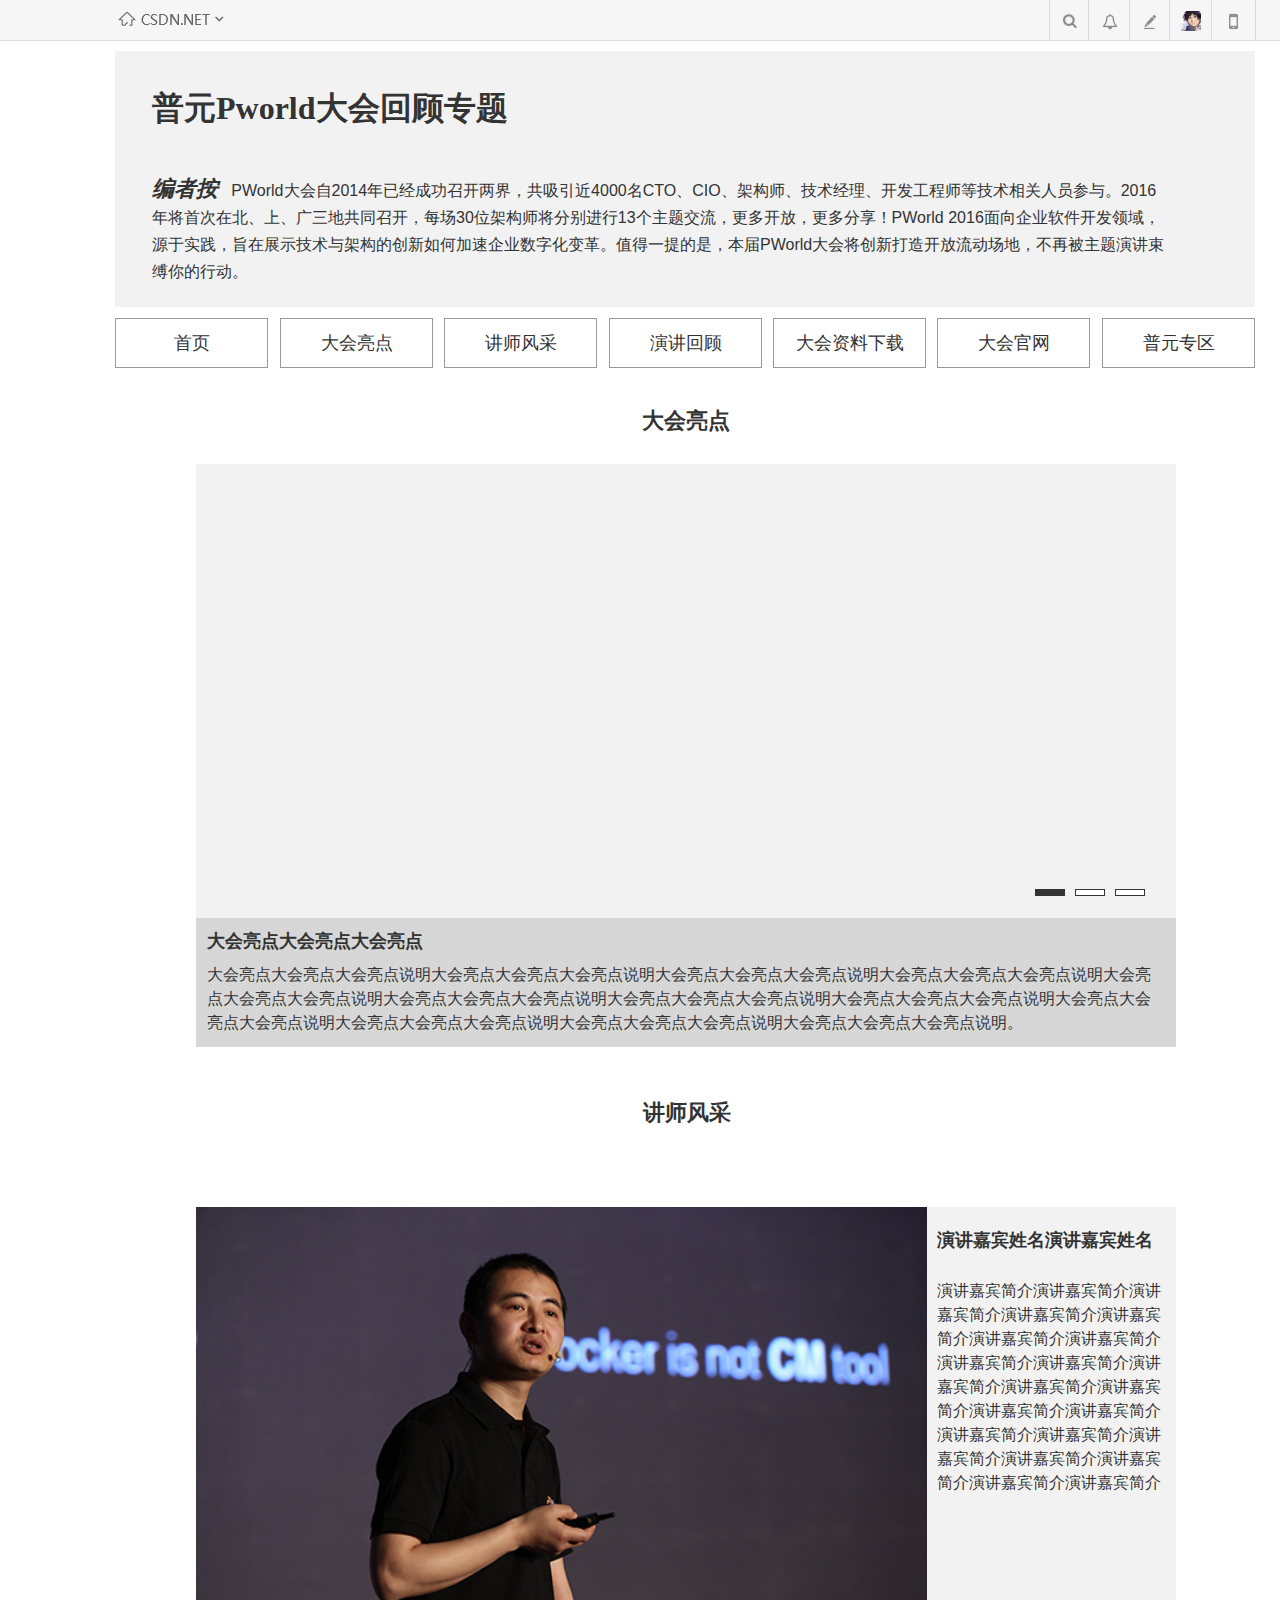
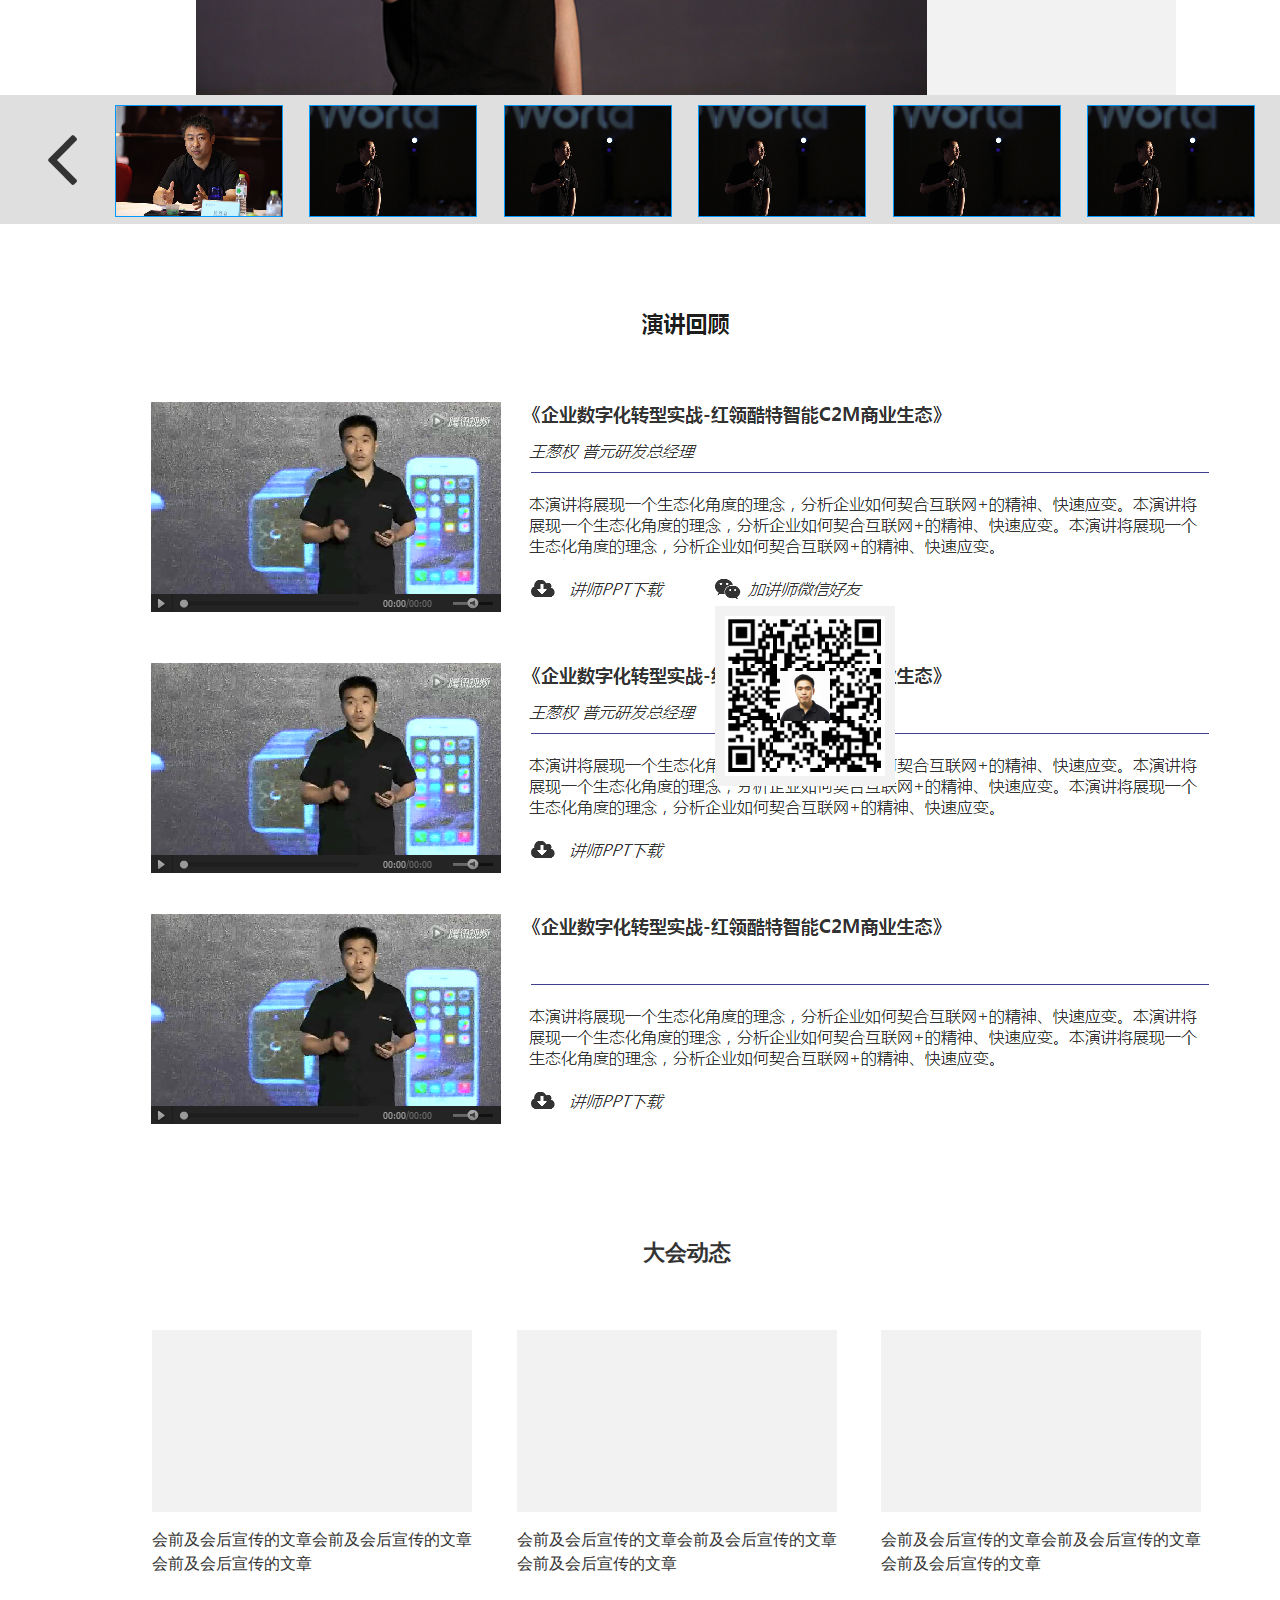
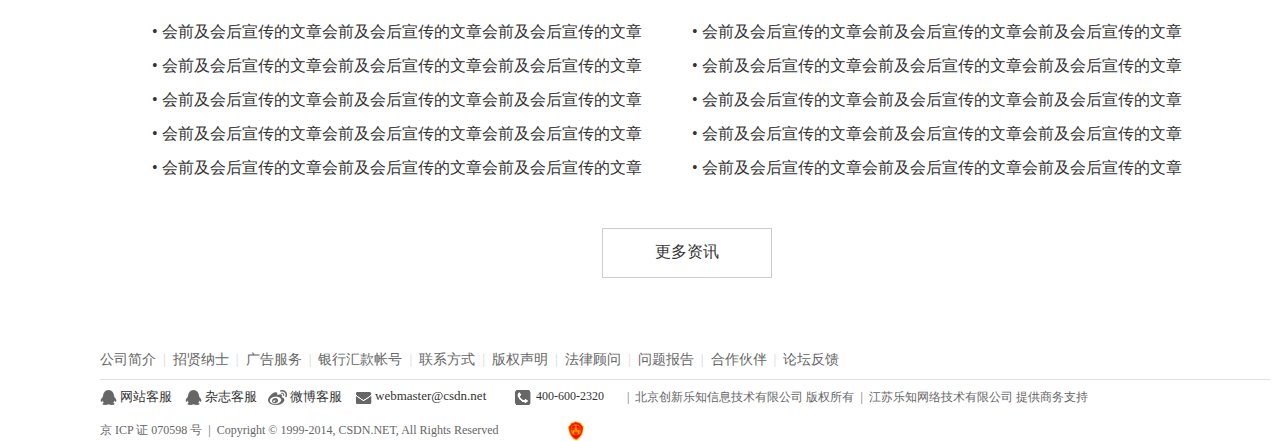
==== commit 97cf9eee: "beta" ====
--- a/普元pworld大会回顾.html
+++ b/普元pworld大会回顾.html
@@ -297,223 +297,223 @@
         </div>
       </div>
 
-      <!-- Unnamed (Image) -->
-      <div id="u55" class="ax_default image">
-        <img id="u55_img" class="img " src="images/普元pworld大会回顾/u55.png"/>
-        <!-- Unnamed () -->
-        <div id="u56" class="text" style="display:none; visibility: hidden">
-          <p><span></span></p>
-        </div>
-      </div>
-
       <!-- Unnamed (footer) -->
 
       <!-- Unnamed (Group) -->
-      <div id="u58" class="ax_default" data-width="1170" data-height="90">
+      <div id="u56" class="ax_default" data-width="1170" data-height="90">
 
         <!-- Unnamed (Group) -->
-        <div id="u59" class="ax_default" data-width="243" data-height="19">
+        <div id="u57" class="ax_default" data-width="243" data-height="19">
 
           <!-- Unnamed (Group) -->
-          <div id="u60" class="ax_default" data-width="223" data-height="19">
+          <div id="u58" class="ax_default" data-width="223" data-height="19">
 
             <!-- Unnamed (Group) -->
-            <div id="u61" class="ax_default" data-width="223" data-height="19">
+            <div id="u59" class="ax_default" data-width="223" data-height="19">
+
+              <!-- Unnamed (Rectangle) -->
+              <div id="u60" class="ax_default paragraph">
+                <div id="u60_div" class=""></div>
+                <!-- Unnamed () -->
+                <div id="u61" class="text">
+                  <p><span>杂志客服</span></p>
+                </div>
+              </div>
 
               <!-- Unnamed (Rectangle) -->
               <div id="u62" class="ax_default paragraph">
                 <div id="u62_div" class=""></div>
                 <!-- Unnamed () -->
                 <div id="u63" class="text">
-                  <p><span>杂志客服</span></p>
-                </div>
-              </div>
-
-              <!-- Unnamed (Rectangle) -->
-              <div id="u64" class="ax_default paragraph">
-                <div id="u64_div" class=""></div>
-                <!-- Unnamed () -->
-                <div id="u65" class="text">
                   <p><span>网站客服</span></p>
                 </div>
               </div>
 
               <!-- Unnamed (Image) -->
-              <div id="u66" class="ax_default image">
-                <img id="u66_img" class="img " src="images/普元pworld大会回顾/u66.png"/>
+              <div id="u64" class="ax_default image">
+                <img id="u64_img" class="img " src="images/普元pworld大会回顾/u64.png"/>
                 <!-- Unnamed () -->
-                <div id="u67" class="text" style="display:none; visibility: hidden">
+                <div id="u65" class="text" style="display:none; visibility: hidden">
                   <p><span></span></p>
                 </div>
               </div>
 
               <!-- Unnamed (Rectangle) -->
-              <div id="u68" class="ax_default paragraph">
-                <div id="u68_div" class=""></div>
+              <div id="u66" class="ax_default paragraph">
+                <div id="u66_div" class=""></div>
                 <!-- Unnamed () -->
-                <div id="u69" class="text">
+                <div id="u67" class="text">
                   <p><span>微博客服</span></p>
                 </div>
               </div>
 
               <!-- weibo-on (Image) -->
-              <div id="u70" class="ax_default image ax_default_hidden" data-label="weibo-on" style="display:none; visibility: hidden">
-                <img id="u70_img" class="img " src="images/普元pworld大会回顾/weibo-on_u70.png"/>
+              <div id="u68" class="ax_default image ax_default_hidden" data-label="weibo-on" style="display:none; visibility: hidden">
+                <img id="u68_img" class="img " src="images/普元pworld大会回顾/weibo-on_u68.png"/>
+                <!-- Unnamed () -->
+                <div id="u69" class="text" style="display:none; visibility: hidden">
+                  <p><span></span></p>
+                </div>
+              </div>
+
+              <!-- Unnamed (Image) -->
+              <div id="u70" class="ax_default image">
+                <img id="u70_img" class="img " src="images/普元pworld大会回顾/u70.png"/>
                 <!-- Unnamed () -->
                 <div id="u71" class="text" style="display:none; visibility: hidden">
                   <p><span></span></p>
                 </div>
               </div>
 
-              <!-- Unnamed (Image) -->
-              <div id="u72" class="ax_default image">
-                <img id="u72_img" class="img " src="images/普元pworld大会回顾/u72.png"/>
+              <!-- qq2-on (Image) -->
+              <div id="u72" class="ax_default image ax_default_hidden" data-label="qq2-on" style="display:none; visibility: hidden">
+                <img id="u72_img" class="img " src="images/普元pworld大会回顾/qq2-on_u72.png"/>
                 <!-- Unnamed () -->
                 <div id="u73" class="text" style="display:none; visibility: hidden">
                   <p><span></span></p>
                 </div>
               </div>
-
-              <!-- qq2-on (Image) -->
-              <div id="u74" class="ax_default image ax_default_hidden" data-label="qq2-on" style="display:none; visibility: hidden">
-                <img id="u74_img" class="img " src="images/普元pworld大会回顾/qq2-on_u74.png"/>
-                <!-- Unnamed () -->
-                <div id="u75" class="text" style="display:none; visibility: hidden">
-                  <p><span></span></p>
-                </div>
-              </div>
             </div>
 
             <!-- qq1-on (Image) -->
-            <div id="u76" class="ax_default image ax_default_hidden" data-label="qq1-on" style="display:none; visibility: hidden">
-              <img id="u76_img" class="img " src="images/普元pworld大会回顾/qq2-on_u74.png"/>
+            <div id="u74" class="ax_default image ax_default_hidden" data-label="qq1-on" style="display:none; visibility: hidden">
+              <img id="u74_img" class="img " src="images/普元pworld大会回顾/qq2-on_u72.png"/>
               <!-- Unnamed () -->
-              <div id="u77" class="text" style="display:none; visibility: hidden">
+              <div id="u75" class="text" style="display:none; visibility: hidden">
                 <p><span></span></p>
               </div>
             </div>
           </div>
 
           <!-- Unnamed (Image) -->
-          <div id="u78" class="ax_default image">
-            <img id="u78_img" class="img " src="images/普元pworld大会回顾/u72.png"/>
-            <!-- Unnamed () -->
-            <div id="u79" class="text" style="display:none; visibility: hidden">
+          <div id="u76" class="ax_default image">
+            <img id="u76_img" class="img " src="images/普元pworld大会回顾/u70.png"/>
+            <!-- Unnamed () -->
+            <div id="u77" class="text" style="display:none; visibility: hidden">
               <p><span></span></p>
             </div>
           </div>
         </div>
 
         <!-- Unnamed (Rectangle) -->
-        <div id="u80" class="ax_default paragraph">
-          <div id="u80_div" class=""></div>
+        <div id="u78" class="ax_default paragraph">
+          <div id="u78_div" class=""></div>
           <!-- Unnamed () -->
-          <div id="u81" class="text">
+          <div id="u79" class="text">
             <p><span style="color:#666666;">公司简介&nbsp; </span><span style="color:#D7D7D7;">|</span><span style="color:#666666;">&nbsp; 招贤纳士&nbsp; </span><span style="color:#D7D7D7;">|</span><span style="color:#666666;">&nbsp; 广告服务&nbsp; </span><span style="color:#D7D7D7;">|</span><span style="color:#666666;">&nbsp; 银行汇款帐号&nbsp; </span><span style="color:#D7D7D7;">|</span><span style="color:#666666;">&nbsp; 联系方式&nbsp; </span><span style="color:#D7D7D7;">|</span><span style="color:#666666;">&nbsp; 版权声明&nbsp; </span><span style="color:#D7D7D7;">|</span><span style="color:#666666;">&nbsp; 法律顾问&nbsp; </span><span style="color:#D7D7D7;">|</span><span style="color:#666666;">&nbsp; 问题报告&nbsp; </span><span style="color:#D7D7D7;">|</span><span style="color:#666666;">&nbsp; 合作伙伴&nbsp; </span><span style="color:#D7D7D7;">|</span><span style="color:#666666;">&nbsp; 论坛反馈</span></p>
           </div>
         </div>
 
         <!-- Unnamed (Group) -->
-        <div id="u82" class="ax_default" data-width="261" data-height="19">
+        <div id="u80" class="ax_default" data-width="261" data-height="19">
 
           <!-- Unnamed (Image) -->
-          <div id="u83" class="ax_default image">
-            <img id="u83_img" class="img " src="images/普元pworld大会回顾/u83.png"/>
-            <!-- Unnamed () -->
-            <div id="u84" class="text" style="display:none; visibility: hidden">
+          <div id="u81" class="ax_default image">
+            <img id="u81_img" class="img " src="images/普元pworld大会回顾/u81.png"/>
+            <!-- Unnamed () -->
+            <div id="u82" class="text" style="display:none; visibility: hidden">
               <p><span></span></p>
             </div>
           </div>
 
           <!-- Unnamed (Rectangle) -->
-          <div id="u85" class="ax_default paragraph">
-            <div id="u85_div" class=""></div>
-            <!-- Unnamed () -->
-            <div id="u86" class="text">
+          <div id="u83" class="ax_default paragraph">
+            <div id="u83_div" class=""></div>
+            <!-- Unnamed () -->
+            <div id="u84" class="text">
               <p><span>webmaster@csdn.net</span></p>
             </div>
           </div>
 
           <!-- Unnamed (Image) -->
-          <div id="u87" class="ax_default image">
-            <img id="u87_img" class="img " src="images/普元pworld大会回顾/u87.png"/>
-            <!-- Unnamed () -->
-            <div id="u88" class="text" style="display:none; visibility: hidden">
+          <div id="u85" class="ax_default image">
+            <img id="u85_img" class="img " src="images/普元pworld大会回顾/u85.png"/>
+            <!-- Unnamed () -->
+            <div id="u86" class="text" style="display:none; visibility: hidden">
               <p><span></span></p>
             </div>
           </div>
 
           <!-- Unnamed (Rectangle) -->
-          <div id="u89" class="ax_default paragraph">
-            <div id="u89_div" class=""></div>
-            <!-- Unnamed () -->
-            <div id="u90" class="text">
+          <div id="u87" class="ax_default paragraph">
+            <div id="u87_div" class=""></div>
+            <!-- Unnamed () -->
+            <div id="u88" class="text">
               <p><span>400-600-2320</span></p>
             </div>
           </div>
 
           <!-- mail-on (Image) -->
-          <div id="u91" class="ax_default image ax_default_hidden" data-label="mail-on" style="display:none; visibility: hidden">
-            <img id="u91_img" class="img " src="images/普元pworld大会回顾/mail-on_u91.png"/>
+          <div id="u89" class="ax_default image ax_default_hidden" data-label="mail-on" style="display:none; visibility: hidden">
+            <img id="u89_img" class="img " src="images/普元pworld大会回顾/mail-on_u89.png"/>
+            <!-- Unnamed () -->
+            <div id="u90" class="text" style="display:none; visibility: hidden">
+              <p><span></span></p>
+            </div>
+          </div>
+
+          <!-- phone-on (Image) -->
+          <div id="u91" class="ax_default image ax_default_hidden" data-label="phone-on" style="display:none; visibility: hidden">
+            <img id="u91_img" class="img " src="images/普元pworld大会回顾/phone-on_u91.png"/>
             <!-- Unnamed () -->
             <div id="u92" class="text" style="display:none; visibility: hidden">
               <p><span></span></p>
             </div>
           </div>
-
-          <!-- phone-on (Image) -->
-          <div id="u93" class="ax_default image ax_default_hidden" data-label="phone-on" style="display:none; visibility: hidden">
-            <img id="u93_img" class="img " src="images/普元pworld大会回顾/phone-on_u93.png"/>
-            <!-- Unnamed () -->
-            <div id="u94" class="text" style="display:none; visibility: hidden">
+        </div>
+
+        <!-- Unnamed (Rectangle) -->
+        <div id="u93" class="ax_default paragraph">
+          <div id="u93_div" class=""></div>
+          <!-- Unnamed () -->
+          <div id="u94" class="text">
+            <p><span style="color:#6B6B6B;">|</span><span style="color:#666666;">&nbsp; 北京创新乐知信息技术有限公司 版权所有&nbsp; </span><span style="color:#6B6B6B;">|</span><span style="color:#666666;">&nbsp; 江苏乐知网络技术有限公司 提供商务支持</span></p>
+          </div>
+        </div>
+
+        <!-- Unnamed (Group) -->
+        <div id="u95" class="ax_default" data-width="484" data-height="20">
+
+          <!-- Unnamed (Rectangle) -->
+          <div id="u96" class="ax_default paragraph">
+            <div id="u96_div" class=""></div>
+            <!-- Unnamed () -->
+            <div id="u97" class="text">
+              <p><span style="color:#666666;">京 ICP 证 070598 号&nbsp; </span><span style="color:#6B6B6B;">|</span><span style="color:#666666;">&nbsp; Copyright © 1999-2014, CSDN.NET, All Rights Reserved</span></p>
+            </div>
+          </div>
+
+          <!-- Unnamed (Image) -->
+          <div id="u98" class="ax_default image">
+            <img id="u98_img" class="img " src="images/普元pworld大会回顾/u98.png"/>
+            <!-- Unnamed () -->
+            <div id="u99" class="text" style="display:none; visibility: hidden">
               <p><span></span></p>
             </div>
           </div>
         </div>
 
+        <!-- Unnamed (Horizontal Line) -->
+        <div id="u100" class="ax_default horizontal_line">
+          <img id="u100_img" class="img " src="images/普元pworld大会回顾/u100.png"/>
+          <!-- Unnamed () -->
+          <div id="u101" class="text" style="display:none; visibility: hidden">
+            <p><span></span></p>
+          </div>
+        </div>
+      </div>
+
+      <!-- Unnamed (Group) -->
+      <div id="u102" class="ax_default" data-width="110" data-height="7">
+
         <!-- Unnamed (Rectangle) -->
-        <div id="u95" class="ax_default paragraph">
-          <div id="u95_div" class=""></div>
+        <div id="u103" class="ax_default box_2">
+          <div id="u103_div" class=""></div>
           <!-- Unnamed () -->
-          <div id="u96" class="text">
-            <p><span style="color:#6B6B6B;">|</span><span style="color:#666666;">&nbsp; 北京创新乐知信息技术有限公司 版权所有&nbsp; </span><span style="color:#6B6B6B;">|</span><span style="color:#666666;">&nbsp; 江苏乐知网络技术有限公司 提供商务支持</span></p>
-          </div>
-        </div>
-
-        <!-- Unnamed (Group) -->
-        <div id="u97" class="ax_default" data-width="484" data-height="20">
-
-          <!-- Unnamed (Rectangle) -->
-          <div id="u98" class="ax_default paragraph">
-            <div id="u98_div" class=""></div>
-            <!-- Unnamed () -->
-            <div id="u99" class="text">
-              <p><span style="color:#666666;">京 ICP 证 070598 号&nbsp; </span><span style="color:#6B6B6B;">|</span><span style="color:#666666;">&nbsp; Copyright © 1999-2014, CSDN.NET, All Rights Reserved</span></p>
-            </div>
-          </div>
-
-          <!-- Unnamed (Image) -->
-          <div id="u100" class="ax_default image">
-            <img id="u100_img" class="img " src="images/普元pworld大会回顾/u100.png"/>
-            <!-- Unnamed () -->
-            <div id="u101" class="text" style="display:none; visibility: hidden">
-              <p><span></span></p>
-            </div>
-          </div>
-        </div>
-
-        <!-- Unnamed (Horizontal Line) -->
-        <div id="u102" class="ax_default horizontal_line">
-          <img id="u102_img" class="img " src="images/普元pworld大会回顾/u102.png"/>
-          <!-- Unnamed () -->
-          <div id="u103" class="text" style="display:none; visibility: hidden">
+          <div id="u104" class="text" style="display:none; visibility: hidden">
             <p><span></span></p>
           </div>
         </div>
-      </div>
-
-      <!-- Unnamed (Group) -->
-      <div id="u104" class="ax_default" data-width="110" data-height="7">
 
         <!-- Unnamed (Rectangle) -->
         <div id="u105" class="ax_default box_2">
@@ -532,14 +532,14 @@
             <p><span></span></p>
           </div>
         </div>
-
-        <!-- Unnamed (Rectangle) -->
-        <div id="u109" class="ax_default box_2">
-          <div id="u109_div" class=""></div>
-          <!-- Unnamed () -->
-          <div id="u110" class="text" style="display:none; visibility: hidden">
-            <p><span></span></p>
-          </div>
+      </div>
+
+      <!-- Unnamed (Rectangle) -->
+      <div id="u109" class="ax_default heading_1">
+        <div id="u109_div" class=""></div>
+        <!-- Unnamed () -->
+        <div id="u110" class="text">
+          <p><span>演讲嘉宾姓名演讲嘉宾姓名</span></p>
         </div>
       </div>
 
@@ -548,16 +548,16 @@
         <div id="u111_div" class=""></div>
         <!-- Unnamed () -->
         <div id="u112" class="text">
-          <p><span>演讲嘉宾姓名演讲嘉宾姓名</span></p>
-        </div>
-      </div>
-
-      <!-- Unnamed (Rectangle) -->
-      <div id="u113" class="ax_default heading_1">
-        <div id="u113_div" class=""></div>
-        <!-- Unnamed () -->
-        <div id="u114" class="text">
           <p><span>演讲嘉宾简介演讲嘉宾简介演讲嘉宾简介演讲嘉宾简介演讲嘉宾简介演讲嘉宾简介演讲嘉宾简介演讲嘉宾简介演讲嘉宾简介演讲嘉宾简介演讲嘉宾简介演讲嘉宾简介演讲嘉宾简介演讲嘉宾简介演讲嘉宾简介演讲嘉宾简介演讲嘉宾简介演讲嘉宾简介演讲嘉宾简介演讲嘉宾简介演讲嘉宾简介</span></p>
+        </div>
+      </div>
+
+      <!-- Unnamed (Shape) -->
+      <div id="u113" class="ax_default icon">
+        <img id="u113_img" class="img " src="images/普元pworld大会回顾/u113.png"/>
+        <!-- Unnamed () -->
+        <div id="u114" class="text" style="display:none; visibility: hidden">
+          <p><span></span></p>
         </div>
       </div>
 
@@ -570,21 +570,21 @@
         </div>
       </div>
 
-      <!-- Unnamed (Shape) -->
-      <div id="u117" class="ax_default icon">
-        <img id="u117_img" class="img " src="images/普元pworld大会回顾/u117.png"/>
-        <!-- Unnamed () -->
-        <div id="u118" class="text" style="display:none; visibility: hidden">
-          <p><span></span></p>
-        </div>
-      </div>
-
-      <!-- Unnamed (Rectangle) -->
-      <div id="u119" class="ax_default heading_1">
+      <!-- Unnamed (Rectangle) -->
+      <div id="u117" class="ax_default heading_1">
+        <div id="u117_div" class=""></div>
+        <!-- Unnamed () -->
+        <div id="u118" class="text">
+          <p><span>大会动态</span></p>
+        </div>
+      </div>
+
+      <!-- Unnamed (Rectangle) -->
+      <div id="u119" class="ax_default box_2">
         <div id="u119_div" class=""></div>
         <!-- Unnamed () -->
-        <div id="u120" class="text">
-          <p><span>宣传资料下载</span></p>
+        <div id="u120" class="text" style="display:none; visibility: hidden">
+          <p><span></span></p>
         </div>
       </div>
 
@@ -607,11 +607,11 @@
       </div>
 
       <!-- Unnamed (Rectangle) -->
-      <div id="u125" class="ax_default box_2">
+      <div id="u125" class="ax_default heading_1">
         <div id="u125_div" class=""></div>
         <!-- Unnamed () -->
-        <div id="u126" class="text" style="display:none; visibility: hidden">
-          <p><span></span></p>
+        <div id="u126" class="text">
+          <p><span>会前及会后宣传的文章会前及会后宣传的文章会前及会后宣传的文章</span></p>
         </div>
       </div>
 
@@ -620,7 +620,7 @@
         <div id="u127_div" class=""></div>
         <!-- Unnamed () -->
         <div id="u128" class="text">
-          <p><span>宣传资料名称宣传资料名称宣传资料名称宣传资料名称</span></p>
+          <p><span>会前及会后宣传的文章会前及会后宣传的文章会前及会后宣传的文章</span></p>
         </div>
       </div>
 
@@ -629,40 +629,40 @@
         <div id="u129_div" class=""></div>
         <!-- Unnamed () -->
         <div id="u130" class="text">
-          <p><span>宣传资料名称宣传资料名称宣传资料名称宣传资料名称</span></p>
-        </div>
-      </div>
-
-      <!-- Unnamed (Rectangle) -->
-      <div id="u131" class="ax_default heading_1">
-        <div id="u131_div" class=""></div>
-        <!-- Unnamed () -->
-        <div id="u132" class="text">
-          <p><span>宣传资料名称宣传资料名称宣传资料名称宣传资料名称</span></p>
-        </div>
-      </div>
-
-      <!-- Unnamed (Rectangle) -->
-      <div id="u133" class="ax_default box_2">
-        <div id="u133_div" class=""></div>
+          <p><span>会前及会后宣传的文章会前及会后宣传的文章会前及会后宣传的文章</span></p>
+        </div>
+      </div>
+
+      <!-- Unnamed (Image) -->
+      <div id="u131" class="ax_default image">
+        <img id="u131_img" class="img " src="images/普元pworld大会回顾/u8.png"/>
+        <!-- Unnamed () -->
+        <div id="u132" class="text" style="display:none; visibility: hidden">
+          <p><span></span></p>
+        </div>
+      </div>
+
+      <!-- Unnamed (Image) -->
+      <div id="u133" class="ax_default image">
+        <img id="u133_img" class="img " src="images/普元pworld大会回顾/u8.png"/>
         <!-- Unnamed () -->
         <div id="u134" class="text" style="display:none; visibility: hidden">
           <p><span></span></p>
         </div>
       </div>
 
-      <!-- Unnamed (Rectangle) -->
-      <div id="u135" class="ax_default box_2">
-        <div id="u135_div" class=""></div>
+      <!-- Unnamed (Image) -->
+      <div id="u135" class="ax_default image">
+        <img id="u135_img" class="img " src="images/普元pworld大会回顾/u8.png"/>
         <!-- Unnamed () -->
         <div id="u136" class="text" style="display:none; visibility: hidden">
           <p><span></span></p>
         </div>
       </div>
 
-      <!-- Unnamed (Rectangle) -->
-      <div id="u137" class="ax_default box_2">
-        <div id="u137_div" class=""></div>
+      <!-- Unnamed (Image) -->
+      <div id="u137" class="ax_default image">
+        <img id="u137_img" class="img " src="images/普元pworld大会回顾/u8.png"/>
         <!-- Unnamed () -->
         <div id="u138" class="text" style="display:none; visibility: hidden">
           <p><span></span></p>
@@ -674,7 +674,7 @@
         <div id="u139_div" class=""></div>
         <!-- Unnamed () -->
         <div id="u140" class="text">
-          <p><span>宣传资料名称宣传资料名称宣传资料名称宣传资料名称</span></p>
+          <p><span>&#149; 会前及会后宣传的文章会前及会后宣传的文章会前及会后宣传的文章</span></p>
         </div>
       </div>
 
@@ -683,7 +683,7 @@
         <div id="u141_div" class=""></div>
         <!-- Unnamed () -->
         <div id="u142" class="text">
-          <p><span>宣传资料名称宣传资料名称宣传资料名称宣传资料名称</span></p>
+          <p><span>&#149; 会前及会后宣传的文章会前及会后宣传的文章会前及会后宣传的文章</span></p>
         </div>
       </div>
 
@@ -692,43 +692,79 @@
         <div id="u143_div" class=""></div>
         <!-- Unnamed () -->
         <div id="u144" class="text">
-          <p><span>宣传资料名称宣传资料名称宣传资料名称宣传资料名称</span></p>
-        </div>
-      </div>
-
-      <!-- Unnamed (Image) -->
-      <div id="u145" class="ax_default image">
-        <img id="u145_img" class="img " src="images/普元pworld大会回顾/u8.png"/>
-        <!-- Unnamed () -->
-        <div id="u146" class="text" style="display:none; visibility: hidden">
-          <p><span></span></p>
-        </div>
-      </div>
-
-      <!-- Unnamed (Image) -->
-      <div id="u147" class="ax_default image">
-        <img id="u147_img" class="img " src="images/普元pworld大会回顾/u8.png"/>
-        <!-- Unnamed () -->
-        <div id="u148" class="text" style="display:none; visibility: hidden">
-          <p><span></span></p>
-        </div>
-      </div>
-
-      <!-- Unnamed (Image) -->
-      <div id="u149" class="ax_default image">
-        <img id="u149_img" class="img " src="images/普元pworld大会回顾/u8.png"/>
-        <!-- Unnamed () -->
-        <div id="u150" class="text" style="display:none; visibility: hidden">
-          <p><span></span></p>
-        </div>
-      </div>
-
-      <!-- Unnamed (Image) -->
-      <div id="u151" class="ax_default image">
-        <img id="u151_img" class="img " src="images/普元pworld大会回顾/u8.png"/>
-        <!-- Unnamed () -->
-        <div id="u152" class="text" style="display:none; visibility: hidden">
-          <p><span></span></p>
+          <p><span>&#149; 会前及会后宣传的文章会前及会后宣传的文章会前及会后宣传的文章</span></p>
+        </div>
+      </div>
+
+      <!-- Unnamed (Rectangle) -->
+      <div id="u145" class="ax_default heading_1">
+        <div id="u145_div" class=""></div>
+        <!-- Unnamed () -->
+        <div id="u146" class="text">
+          <p><span>&#149; 会前及会后宣传的文章会前及会后宣传的文章会前及会后宣传的文章</span></p>
+        </div>
+      </div>
+
+      <!-- Unnamed (Rectangle) -->
+      <div id="u147" class="ax_default heading_1">
+        <div id="u147_div" class=""></div>
+        <!-- Unnamed () -->
+        <div id="u148" class="text">
+          <p><span>&#149; 会前及会后宣传的文章会前及会后宣传的文章会前及会后宣传的文章</span></p>
+        </div>
+      </div>
+
+      <!-- Unnamed (Rectangle) -->
+      <div id="u149" class="ax_default heading_1">
+        <div id="u149_div" class=""></div>
+        <!-- Unnamed () -->
+        <div id="u150" class="text">
+          <p><span>&#149; 会前及会后宣传的文章会前及会后宣传的文章会前及会后宣传的文章</span></p>
+        </div>
+      </div>
+
+      <!-- Unnamed (Rectangle) -->
+      <div id="u151" class="ax_default heading_1">
+        <div id="u151_div" class=""></div>
+        <!-- Unnamed () -->
+        <div id="u152" class="text">
+          <p><span>&#149; 会前及会后宣传的文章会前及会后宣传的文章会前及会后宣传的文章</span></p>
+        </div>
+      </div>
+
+      <!-- Unnamed (Rectangle) -->
+      <div id="u153" class="ax_default heading_1">
+        <div id="u153_div" class=""></div>
+        <!-- Unnamed () -->
+        <div id="u154" class="text">
+          <p><span>&#149; 会前及会后宣传的文章会前及会后宣传的文章会前及会后宣传的文章</span></p>
+        </div>
+      </div>
+
+      <!-- Unnamed (Rectangle) -->
+      <div id="u155" class="ax_default heading_1">
+        <div id="u155_div" class=""></div>
+        <!-- Unnamed () -->
+        <div id="u156" class="text">
+          <p><span>&#149; 会前及会后宣传的文章会前及会后宣传的文章会前及会后宣传的文章</span></p>
+        </div>
+      </div>
+
+      <!-- Unnamed (Rectangle) -->
+      <div id="u157" class="ax_default heading_1">
+        <div id="u157_div" class=""></div>
+        <!-- Unnamed () -->
+        <div id="u158" class="text">
+          <p><span>&#149; 会前及会后宣传的文章会前及会后宣传的文章会前及会后宣传的文章</span></p>
+        </div>
+      </div>
+
+      <!-- Unnamed (Rectangle) -->
+      <div id="u159" class="ax_default box_1">
+        <div id="u159_div" class=""></div>
+        <!-- Unnamed () -->
+        <div id="u160" class="text">
+          <p><span>更多资讯</span></p>
         </div>
       </div>
     </div>
--- a/files/普元pworld大会回顾/styles.css
+++ b/files/普元pworld大会回顾/styles.css
@@ -850,57 +850,35 @@
   visibility:hidden;
   word-wrap:break-word;
 }
-#u55_img {
-  position:absolute;
-  left:0px;
-  top:0px;
-  width:539px;
-  height:89px;
-}
-#u55 {
-  position:absolute;
-  left:413px;
-  top:3591px;
-  width:539px;
-  height:89px;
-}
 #u56 {
-  position:absolute;
-  left:2px;
-  top:36px;
-  width:535px;
-  visibility:hidden;
-  word-wrap:break-word;
-}
-#u58 {
   position:absolute;
   left:0px;
   top:0px;
   width:0px;
   height:0px;
 }
-#u59 {
+#u57 {
   position:absolute;
   left:0px;
   top:0px;
   width:0px;
   height:0px;
 }
-#u60 {
+#u58 {
   position:absolute;
   left:0px;
   top:0px;
   width:0px;
   height:0px;
 }
-#u61 {
+#u59 {
   position:absolute;
   left:0px;
   top:0px;
   width:0px;
   height:0px;
 }
-#u62_div {
+#u60_div {
   position:absolute;
   left:0px;
   top:0px;
@@ -917,24 +895,24 @@
   font-weight:400;
   font-style:normal;
 }
-#u62 {
+#u60 {
   position:absolute;
   left:205px;
-  top:3788px;
+  top:3588px;
   width:53px;
   height:19px;
   font-family:'微软雅黑 Regular', '微软雅黑';
   font-weight:400;
   font-style:normal;
 }
-#u63 {
+#u61 {
   position:absolute;
   left:0px;
   top:0px;
   width:53px;
   white-space:nowrap;
 }
-#u64_div {
+#u62_div {
   position:absolute;
   left:0px;
   top:0px;
@@ -951,38 +929,38 @@
   font-weight:400;
   font-style:normal;
 }
-#u64 {
+#u62 {
   position:absolute;
   left:120px;
-  top:3788px;
+  top:3588px;
   width:53px;
   height:19px;
   font-family:'微软雅黑 Regular', '微软雅黑';
   font-weight:400;
   font-style:normal;
 }
-#u65 {
+#u63 {
   position:absolute;
   left:0px;
   top:0px;
   width:53px;
   white-space:nowrap;
 }
-#u66_img {
+#u64_img {
   position:absolute;
   left:0px;
   top:0px;
   width:19px;
   height:15px;
 }
-#u66 {
+#u64 {
   position:absolute;
   left:268px;
-  top:3790px;
+  top:3590px;
   width:19px;
   height:15px;
 }
-#u67 {
+#u65 {
   position:absolute;
   left:2px;
   top:0px;
@@ -990,7 +968,7 @@
   visibility:hidden;
   word-wrap:break-word;
 }
-#u68_div {
+#u66_div {
   position:absolute;
   left:0px;
   top:0px;
@@ -1007,38 +985,38 @@
   font-weight:400;
   font-style:normal;
 }
-#u68 {
+#u66 {
   position:absolute;
   left:290px;
-  top:3788px;
+  top:3588px;
   width:53px;
   height:19px;
   font-family:'微软雅黑 Regular', '微软雅黑';
   font-weight:400;
   font-style:normal;
 }
-#u69 {
+#u67 {
   position:absolute;
   left:0px;
   top:0px;
   width:53px;
   white-space:nowrap;
 }
-#u70_img {
+#u68_img {
   position:absolute;
   left:0px;
   top:0px;
   width:19px;
   height:15px;
 }
-#u70 {
+#u68 {
   position:absolute;
   left:268px;
-  top:3790px;
+  top:3590px;
   width:19px;
   height:15px;
 }
-#u71 {
+#u69 {
   position:absolute;
   left:2px;
   top:0px;
@@ -1046,21 +1024,21 @@
   visibility:hidden;
   word-wrap:break-word;
 }
-#u72_img {
+#u70_img {
   position:absolute;
   left:0px;
   top:0px;
   width:17px;
   height:15px;
 }
-#u72 {
+#u70 {
   position:absolute;
   left:185px;
-  top:3790px;
+  top:3590px;
   width:17px;
   height:15px;
 }
-#u73 {
+#u71 {
   position:absolute;
   left:2px;
   top:0px;
@@ -1068,21 +1046,21 @@
   visibility:hidden;
   word-wrap:break-word;
 }
-#u74_img {
+#u72_img {
   position:absolute;
   left:0px;
   top:0px;
   width:17px;
   height:15px;
 }
-#u74 {
+#u72 {
   position:absolute;
   left:185px;
-  top:3790px;
+  top:3590px;
   width:17px;
   height:15px;
 }
-#u75 {
+#u73 {
   position:absolute;
   left:2px;
   top:0px;
@@ -1090,21 +1068,21 @@
   visibility:hidden;
   word-wrap:break-word;
 }
-#u76_img {
+#u74_img {
   position:absolute;
   left:0px;
   top:0px;
   width:17px;
   height:15px;
 }
-#u76 {
+#u74 {
   position:absolute;
   left:100px;
-  top:3790px;
+  top:3590px;
   width:17px;
   height:15px;
 }
-#u77 {
+#u75 {
   position:absolute;
   left:2px;
   top:0px;
@@ -1112,21 +1090,21 @@
   visibility:hidden;
   word-wrap:break-word;
 }
-#u78_img {
+#u76_img {
   position:absolute;
   left:0px;
   top:0px;
   width:17px;
   height:15px;
 }
-#u78 {
+#u76 {
   position:absolute;
   left:100px;
-  top:3790px;
+  top:3590px;
   width:17px;
   height:15px;
 }
-#u79 {
+#u77 {
   position:absolute;
   left:2px;
   top:0px;
@@ -1134,7 +1112,7 @@
   visibility:hidden;
   word-wrap:break-word;
 }
-#u80_div {
+#u78_div {
   position:absolute;
   left:0px;
   top:0px;
@@ -1152,10 +1130,10 @@
   font-style:normal;
   font-size:14px;
 }
-#u80 {
+#u78 {
   position:absolute;
   left:100px;
-  top:3751px;
+  top:3551px;
   width:860px;
   height:20px;
   font-family:'微软雅黑 Regular', '微软雅黑';
@@ -1163,35 +1141,35 @@
   font-style:normal;
   font-size:14px;
 }
-#u81 {
+#u79 {
   position:absolute;
   left:0px;
   top:0px;
   width:860px;
   word-wrap:break-word;
 }
-#u82 {
+#u80 {
   position:absolute;
   left:0px;
   top:0px;
   width:0px;
   height:0px;
 }
-#u83_img {
+#u81_img {
   position:absolute;
   left:0px;
   top:0px;
   width:16px;
   height:12px;
 }
-#u83 {
+#u81 {
   position:absolute;
   left:356px;
-  top:3792px;
+  top:3592px;
   width:16px;
   height:12px;
 }
-#u84 {
+#u82 {
   position:absolute;
   left:2px;
   top:-2px;
@@ -1199,7 +1177,7 @@
   visibility:hidden;
   word-wrap:break-word;
 }
-#u85_div {
+#u83_div {
   position:absolute;
   left:0px;
   top:0px;
@@ -1216,38 +1194,38 @@
   font-weight:400;
   font-style:normal;
 }
-#u85 {
+#u83 {
   position:absolute;
   left:375px;
-  top:3788px;
+  top:3588px;
   width:133px;
   height:19px;
   font-family:'微软雅黑 Regular', '微软雅黑';
   font-weight:400;
   font-style:normal;
 }
-#u86 {
+#u84 {
   position:absolute;
   left:0px;
   top:0px;
   width:133px;
   white-space:nowrap;
 }
-#u87_img {
+#u85_img {
   position:absolute;
   left:0px;
   top:0px;
   width:16px;
   height:15px;
 }
-#u87 {
+#u85 {
   position:absolute;
   left:515px;
-  top:3790px;
+  top:3590px;
   width:16px;
   height:15px;
 }
-#u88 {
+#u86 {
   position:absolute;
   left:2px;
   top:0px;
@@ -1255,7 +1233,7 @@
   visibility:hidden;
   word-wrap:break-word;
 }
-#u89_div {
+#u87_div {
   position:absolute;
   left:0px;
   top:0px;
@@ -1273,10 +1251,10 @@
   font-style:normal;
   font-size:12px;
 }
-#u89 {
+#u87 {
   position:absolute;
   left:536px;
-  top:3789px;
+  top:3589px;
   width:81px;
   height:17px;
   font-family:'微软雅黑 Regular', '微软雅黑';
@@ -1284,28 +1262,28 @@
   font-style:normal;
   font-size:12px;
 }
-#u90 {
+#u88 {
   position:absolute;
   left:0px;
   top:0px;
   width:81px;
   white-space:nowrap;
 }
-#u91_img {
+#u89_img {
   position:absolute;
   left:0px;
   top:0px;
   width:16px;
   height:12px;
 }
-#u91 {
+#u89 {
   position:absolute;
   left:356px;
-  top:3792px;
+  top:3592px;
   width:16px;
   height:12px;
 }
-#u92 {
+#u90 {
   position:absolute;
   left:2px;
   top:-2px;
@@ -1313,21 +1291,21 @@
   visibility:hidden;
   word-wrap:break-word;
 }
-#u93_img {
+#u91_img {
   position:absolute;
   left:0px;
   top:0px;
   width:16px;
   height:15px;
 }
-#u93 {
+#u91 {
   position:absolute;
   left:515px;
-  top:3790px;
+  top:3590px;
   width:16px;
   height:15px;
 }
-#u94 {
+#u92 {
   position:absolute;
   left:2px;
   top:0px;
@@ -1335,7 +1313,7 @@
   visibility:hidden;
   word-wrap:break-word;
 }
-#u95_div {
+#u93_div {
   position:absolute;
   left:0px;
   top:0px;
@@ -1353,10 +1331,10 @@
   font-style:normal;
   font-size:12px;
 }
-#u95 {
+#u93 {
   position:absolute;
   left:627px;
-  top:3789px;
+  top:3589px;
   width:471px;
   height:17px;
   font-family:'微软雅黑 Regular', '微软雅黑';
@@ -1364,21 +1342,21 @@
   font-style:normal;
   font-size:12px;
 }
-#u96 {
+#u94 {
   position:absolute;
   left:0px;
   top:0px;
   width:471px;
   word-wrap:break-word;
 }
-#u97 {
+#u95 {
   position:absolute;
   left:0px;
   top:0px;
   width:0px;
   height:0px;
 }
-#u98_div {
+#u96_div {
   position:absolute;
   left:0px;
   top:0px;
@@ -1396,10 +1374,10 @@
   font-style:normal;
   font-size:12px;
 }
-#u98 {
+#u96 {
   position:absolute;
   left:100px;
-  top:3822px;
+  top:3622px;
   width:458px;
   height:17px;
   font-family:'微软雅黑 Regular', '微软雅黑';
@@ -1407,28 +1385,28 @@
   font-style:normal;
   font-size:12px;
 }
-#u99 {
+#u97 {
   position:absolute;
   left:0px;
   top:0px;
   width:458px;
   word-wrap:break-word;
 }
-#u100_img {
+#u98_img {
   position:absolute;
   left:0px;
   top:0px;
   width:16px;
   height:20px;
 }
-#u100 {
+#u98 {
   position:absolute;
   left:568px;
-  top:3821px;
+  top:3621px;
   width:16px;
   height:20px;
 }
-#u101 {
+#u99 {
   position:absolute;
   left:2px;
   top:2px;
@@ -1436,21 +1414,21 @@
   visibility:hidden;
   word-wrap:break-word;
 }
-#u102_img {
+#u100_img {
   position:absolute;
   left:0px;
   top:0px;
   width:1171px;
   height:2px;
 }
-#u102 {
+#u100 {
   position:absolute;
   left:100px;
-  top:3779px;
+  top:3579px;
   width:1170px;
   height:1px;
 }
-#u103 {
+#u101 {
   position:absolute;
   left:2px;
   top:-8px;
@@ -1458,14 +1436,14 @@
   visibility:hidden;
   word-wrap:break-word;
 }
-#u104 {
+#u102 {
   position:absolute;
   left:0px;
   top:0px;
   width:0px;
   height:0px;
 }
-#u105_div {
+#u103_div {
   position:absolute;
   left:0px;
   top:0px;
@@ -1482,14 +1460,14 @@
   -webkit-box-shadow:none;
   box-shadow:none;
 }
-#u105 {
+#u103 {
   position:absolute;
   left:1075px;
   top:889px;
   width:30px;
   height:7px;
 }
-#u106 {
+#u104 {
   position:absolute;
   left:2px;
   top:-4px;
@@ -1497,7 +1475,7 @@
   visibility:hidden;
   word-wrap:break-word;
 }
-#u107_div {
+#u105_div {
   position:absolute;
   left:0px;
   top:0px;
@@ -1514,14 +1492,14 @@
   -webkit-box-shadow:none;
   box-shadow:none;
 }
-#u107 {
+#u105 {
   position:absolute;
   left:1115px;
   top:889px;
   width:30px;
   height:7px;
 }
-#u108 {
+#u106 {
   position:absolute;
   left:2px;
   top:-4px;
@@ -1529,7 +1507,7 @@
   visibility:hidden;
   word-wrap:break-word;
 }
-#u109_div {
+#u107_div {
   position:absolute;
   left:0px;
   top:0px;
@@ -1546,14 +1524,14 @@
   -webkit-box-shadow:none;
   box-shadow:none;
 }
-#u109 {
+#u107 {
   position:absolute;
   left:1035px;
   top:889px;
   width:30px;
   height:7px;
 }
-#u110 {
+#u108 {
   position:absolute;
   left:2px;
   top:-4px;
@@ -1561,7 +1539,7 @@
   visibility:hidden;
   word-wrap:break-word;
 }
-#u111_div {
+#u109_div {
   position:absolute;
   left:0px;
   top:0px;
@@ -1579,7 +1557,7 @@
   font-style:normal;
   font-size:18px;
 }
-#u111 {
+#u109 {
   position:absolute;
   left:937px;
   top:1228px;
@@ -1590,14 +1568,14 @@
   font-style:normal;
   font-size:18px;
 }
-#u112 {
+#u110 {
   position:absolute;
   left:0px;
   top:0px;
   width:217px;
   white-space:nowrap;
 }
-#u113_div {
+#u111_div {
   position:absolute;
   left:0px;
   top:0px;
@@ -1616,7 +1594,7 @@
   font-size:16px;
   line-height:24px;
 }
-#u113 {
+#u111 {
   position:absolute;
   left:937px;
   top:1279px;
@@ -1628,28 +1606,28 @@
   font-size:16px;
   line-height:24px;
 }
-#u114 {
+#u112 {
   position:absolute;
   left:0px;
   top:0px;
   width:231px;
   word-wrap:break-word;
 }
-#u115_img {
+#u113_img {
   position:absolute;
   left:0px;
   top:0px;
   width:29px;
   height:50px;
 }
-#u115 {
+#u113 {
   position:absolute;
   left:48px;
   top:1735px;
   width:29px;
   height:50px;
 }
-#u116 {
+#u114 {
   position:absolute;
   left:2px;
   top:17px;
@@ -1657,21 +1635,21 @@
   visibility:hidden;
   word-wrap:break-word;
 }
-#u117_img {
+#u115_img {
   position:absolute;
   left:0px;
   top:0px;
   width:29px;
   height:50px;
 }
-#u117 {
+#u115 {
   position:absolute;
   left:1292px;
   top:1736px;
   width:29px;
   height:50px;
 }
-#u118 {
+#u116 {
   position:absolute;
   left:2px;
   top:17px;
@@ -1679,11 +1657,11 @@
   visibility:hidden;
   word-wrap:break-word;
 }
-#u119_div {
-  position:absolute;
-  left:0px;
-  top:0px;
-  width:133px;
+#u117_div {
+  position:absolute;
+  left:0px;
+  top:0px;
+  width:89px;
   height:30px;
   background:inherit;
   background-color:rgba(255, 255, 255, 0);
@@ -1698,11 +1676,11 @@
   font-size:22px;
   text-align:center;
 }
-#u119 {
-  position:absolute;
-  left:620px;
+#u117 {
+  position:absolute;
+  left:642px;
   top:2838px;
-  width:133px;
+  width:89px;
   height:30px;
   font-family:'微软雅黑 Bold', '微软雅黑 Regular', '微软雅黑';
   font-weight:700;
@@ -1710,14 +1688,14 @@
   font-size:22px;
   text-align:center;
 }
-#u120 {
-  position:absolute;
-  left:0px;
-  top:0px;
-  width:133px;
+#u118 {
+  position:absolute;
+  left:0px;
+  top:0px;
+  width:89px;
   white-space:nowrap;
 }
-#u121_div {
+#u119_div {
   position:absolute;
   left:0px;
   top:0px;
@@ -1731,14 +1709,14 @@
   -webkit-box-shadow:none;
   box-shadow:none;
 }
-#u121 {
+#u119 {
   position:absolute;
   left:152px;
   top:2930px;
   width:320px;
   height:182px;
 }
-#u122 {
+#u120 {
   position:absolute;
   left:2px;
   top:83px;
@@ -1746,7 +1724,7 @@
   visibility:hidden;
   word-wrap:break-word;
 }
-#u123_div {
+#u121_div {
   position:absolute;
   left:0px;
   top:0px;
@@ -1760,14 +1738,14 @@
   -webkit-box-shadow:none;
   box-shadow:none;
 }
-#u123 {
+#u121 {
   position:absolute;
   left:517px;
   top:2930px;
   width:320px;
   height:182px;
 }
-#u124 {
+#u122 {
   position:absolute;
   left:2px;
   top:83px;
@@ -1775,7 +1753,7 @@
   visibility:hidden;
   word-wrap:break-word;
 }
-#u125_div {
+#u123_div {
   position:absolute;
   left:0px;
   top:0px;
@@ -1789,14 +1767,14 @@
   -webkit-box-shadow:none;
   box-shadow:none;
 }
-#u125 {
+#u123 {
   position:absolute;
   left:881px;
   top:2930px;
   width:320px;
   height:182px;
 }
-#u126 {
+#u124 {
   position:absolute;
   left:2px;
   top:83px;
@@ -1804,7 +1782,7 @@
   visibility:hidden;
   word-wrap:break-word;
 }
-#u127_div {
+#u125_div {
   position:absolute;
   left:0px;
   top:0px;
@@ -1823,7 +1801,7 @@
   font-size:16px;
   line-height:24px;
 }
-#u127 {
+#u125 {
   position:absolute;
   left:152px;
   top:3128px;
@@ -1835,14 +1813,14 @@
   font-size:16px;
   line-height:24px;
 }
-#u128 {
+#u126 {
   position:absolute;
   left:0px;
   top:0px;
   width:320px;
   word-wrap:break-word;
 }
-#u129_div {
+#u127_div {
   position:absolute;
   left:0px;
   top:0px;
@@ -1861,7 +1839,7 @@
   font-size:16px;
   line-height:24px;
 }
-#u129 {
+#u127 {
   position:absolute;
   left:517px;
   top:3128px;
@@ -1873,14 +1851,14 @@
   font-size:16px;
   line-height:24px;
 }
-#u130 {
+#u128 {
   position:absolute;
   left:0px;
   top:0px;
   width:320px;
   word-wrap:break-word;
 }
-#u131_div {
+#u129_div {
   position:absolute;
   left:0px;
   top:0px;
@@ -1899,7 +1877,7 @@
   font-size:16px;
   line-height:24px;
 }
-#u131 {
+#u129 {
   position:absolute;
   left:881px;
   top:3128px;
@@ -1911,229 +1889,28 @@
   font-size:16px;
   line-height:24px;
 }
-#u132 {
+#u130 {
   position:absolute;
   left:0px;
   top:0px;
   width:320px;
   word-wrap:break-word;
 }
-#u133_div {
-  position:absolute;
-  left:0px;
-  top:0px;
-  width:320px;
-  height:182px;
-  background:inherit;
-  background-color:rgba(242, 242, 242, 1);
-  border:none;
-  border-radius:0px;
-  -moz-box-shadow:none;
-  -webkit-box-shadow:none;
-  box-shadow:none;
-}
-#u133 {
-  position:absolute;
-  left:152px;
-  top:3203px;
-  width:320px;
-  height:182px;
-}
-#u134 {
-  position:absolute;
-  left:2px;
-  top:83px;
-  width:316px;
-  visibility:hidden;
-  word-wrap:break-word;
-}
-#u135_div {
-  position:absolute;
-  left:0px;
-  top:0px;
-  width:320px;
-  height:182px;
-  background:inherit;
-  background-color:rgba(242, 242, 242, 1);
-  border:none;
-  border-radius:0px;
-  -moz-box-shadow:none;
-  -webkit-box-shadow:none;
-  box-shadow:none;
-}
-#u135 {
-  position:absolute;
-  left:517px;
-  top:3203px;
-  width:320px;
-  height:182px;
-}
-#u136 {
-  position:absolute;
-  left:2px;
-  top:83px;
-  width:316px;
-  visibility:hidden;
-  word-wrap:break-word;
-}
-#u137_div {
-  position:absolute;
-  left:0px;
-  top:0px;
-  width:320px;
-  height:182px;
-  background:inherit;
-  background-color:rgba(242, 242, 242, 1);
-  border:none;
-  border-radius:0px;
-  -moz-box-shadow:none;
-  -webkit-box-shadow:none;
-  box-shadow:none;
-}
-#u137 {
-  position:absolute;
-  left:881px;
-  top:3203px;
-  width:320px;
-  height:182px;
-}
-#u138 {
-  position:absolute;
-  left:2px;
-  top:83px;
-  width:316px;
-  visibility:hidden;
-  word-wrap:break-word;
-}
-#u139_div {
-  position:absolute;
-  left:0px;
-  top:0px;
-  width:320px;
-  height:48px;
-  background:inherit;
-  background-color:rgba(255, 255, 255, 0);
-  border:none;
-  border-radius:0px;
-  -moz-box-shadow:none;
-  -webkit-box-shadow:none;
-  box-shadow:none;
-  font-family:'微软雅黑';
-  font-weight:400;
-  font-style:normal;
-  font-size:16px;
-  line-height:24px;
-}
-#u139 {
-  position:absolute;
-  left:152px;
-  top:3401px;
-  width:320px;
-  height:48px;
-  font-family:'微软雅黑';
-  font-weight:400;
-  font-style:normal;
-  font-size:16px;
-  line-height:24px;
-}
-#u140 {
-  position:absolute;
-  left:0px;
-  top:0px;
-  width:320px;
-  word-wrap:break-word;
-}
-#u141_div {
-  position:absolute;
-  left:0px;
-  top:0px;
-  width:320px;
-  height:48px;
-  background:inherit;
-  background-color:rgba(255, 255, 255, 0);
-  border:none;
-  border-radius:0px;
-  -moz-box-shadow:none;
-  -webkit-box-shadow:none;
-  box-shadow:none;
-  font-family:'微软雅黑';
-  font-weight:400;
-  font-style:normal;
-  font-size:16px;
-  line-height:24px;
-}
-#u141 {
-  position:absolute;
-  left:517px;
-  top:3401px;
-  width:320px;
-  height:48px;
-  font-family:'微软雅黑';
-  font-weight:400;
-  font-style:normal;
-  font-size:16px;
-  line-height:24px;
-}
-#u142 {
-  position:absolute;
-  left:0px;
-  top:0px;
-  width:320px;
-  word-wrap:break-word;
-}
-#u143_div {
-  position:absolute;
-  left:0px;
-  top:0px;
-  width:320px;
-  height:48px;
-  background:inherit;
-  background-color:rgba(255, 255, 255, 0);
-  border:none;
-  border-radius:0px;
-  -moz-box-shadow:none;
-  -webkit-box-shadow:none;
-  box-shadow:none;
-  font-family:'微软雅黑';
-  font-weight:400;
-  font-style:normal;
-  font-size:16px;
-  line-height:24px;
-}
-#u143 {
-  position:absolute;
-  left:881px;
-  top:3401px;
-  width:320px;
-  height:48px;
-  font-family:'微软雅黑';
-  font-weight:400;
-  font-style:normal;
-  font-size:16px;
-  line-height:24px;
-}
-#u144 {
-  position:absolute;
-  left:0px;
-  top:0px;
-  width:320px;
-  word-wrap:break-word;
-}
-#u145_img {
+#u131_img {
   position:absolute;
   left:0px;
   top:0px;
   width:168px;
   height:112px;
 }
-#u145 {
+#u131 {
   position:absolute;
   left:309px;
   top:1705px;
   width:168px;
   height:112px;
 }
-#u146 {
+#u132 {
   position:absolute;
   left:2px;
   top:48px;
@@ -2141,21 +1918,21 @@
   visibility:hidden;
   word-wrap:break-word;
 }
-#u147_img {
+#u133_img {
   position:absolute;
   left:0px;
   top:0px;
   width:168px;
   height:112px;
 }
-#u147 {
+#u133 {
   position:absolute;
   left:504px;
   top:1705px;
   width:168px;
   height:112px;
 }
-#u148 {
+#u134 {
   position:absolute;
   left:2px;
   top:48px;
@@ -2163,21 +1940,21 @@
   visibility:hidden;
   word-wrap:break-word;
 }
-#u149_img {
+#u135_img {
   position:absolute;
   left:0px;
   top:0px;
   width:168px;
   height:112px;
 }
-#u149 {
+#u135 {
   position:absolute;
   left:698px;
   top:1705px;
   width:168px;
   height:112px;
 }
-#u150 {
+#u136 {
   position:absolute;
   left:2px;
   top:48px;
@@ -2185,21 +1962,21 @@
   visibility:hidden;
   word-wrap:break-word;
 }
-#u151_img {
+#u137_img {
   position:absolute;
   left:0px;
   top:0px;
   width:168px;
   height:112px;
 }
-#u151 {
+#u137 {
   position:absolute;
   left:893px;
   top:1705px;
   width:168px;
   height:112px;
 }
-#u152 {
+#u138 {
   position:absolute;
   left:2px;
   top:48px;
@@ -2207,3 +1984,422 @@
   visibility:hidden;
   word-wrap:break-word;
 }
+#u139_div {
+  position:absolute;
+  left:0px;
+  top:0px;
+  width:509px;
+  height:24px;
+  background:inherit;
+  background-color:rgba(255, 255, 255, 0);
+  border:none;
+  border-radius:0px;
+  -moz-box-shadow:none;
+  -webkit-box-shadow:none;
+  box-shadow:none;
+  font-family:'微软雅黑';
+  font-weight:400;
+  font-style:normal;
+  font-size:16px;
+  line-height:24px;
+}
+#u139 {
+  position:absolute;
+  left:152px;
+  top:3220px;
+  width:509px;
+  height:24px;
+  font-family:'微软雅黑';
+  font-weight:400;
+  font-style:normal;
+  font-size:16px;
+  line-height:24px;
+}
+#u140 {
+  position:absolute;
+  left:0px;
+  top:0px;
+  width:509px;
+  word-wrap:break-word;
+}
+#u141_div {
+  position:absolute;
+  left:0px;
+  top:0px;
+  width:509px;
+  height:24px;
+  background:inherit;
+  background-color:rgba(255, 255, 255, 0);
+  border:none;
+  border-radius:0px;
+  -moz-box-shadow:none;
+  -webkit-box-shadow:none;
+  box-shadow:none;
+  font-family:'微软雅黑';
+  font-weight:400;
+  font-style:normal;
+  font-size:16px;
+  line-height:24px;
+}
+#u141 {
+  position:absolute;
+  left:692px;
+  top:3220px;
+  width:509px;
+  height:24px;
+  font-family:'微软雅黑';
+  font-weight:400;
+  font-style:normal;
+  font-size:16px;
+  line-height:24px;
+}
+#u142 {
+  position:absolute;
+  left:0px;
+  top:0px;
+  width:509px;
+  word-wrap:break-word;
+}
+#u143_div {
+  position:absolute;
+  left:0px;
+  top:0px;
+  width:509px;
+  height:24px;
+  background:inherit;
+  background-color:rgba(255, 255, 255, 0);
+  border:none;
+  border-radius:0px;
+  -moz-box-shadow:none;
+  -webkit-box-shadow:none;
+  box-shadow:none;
+  font-family:'微软雅黑';
+  font-weight:400;
+  font-style:normal;
+  font-size:16px;
+  line-height:24px;
+}
+#u143 {
+  position:absolute;
+  left:152px;
+  top:3254px;
+  width:509px;
+  height:24px;
+  font-family:'微软雅黑';
+  font-weight:400;
+  font-style:normal;
+  font-size:16px;
+  line-height:24px;
+}
+#u144 {
+  position:absolute;
+  left:0px;
+  top:0px;
+  width:509px;
+  word-wrap:break-word;
+}
+#u145_div {
+  position:absolute;
+  left:0px;
+  top:0px;
+  width:509px;
+  height:24px;
+  background:inherit;
+  background-color:rgba(255, 255, 255, 0);
+  border:none;
+  border-radius:0px;
+  -moz-box-shadow:none;
+  -webkit-box-shadow:none;
+  box-shadow:none;
+  font-family:'微软雅黑';
+  font-weight:400;
+  font-style:normal;
+  font-size:16px;
+  line-height:24px;
+}
+#u145 {
+  position:absolute;
+  left:692px;
+  top:3254px;
+  width:509px;
+  height:24px;
+  font-family:'微软雅黑';
+  font-weight:400;
+  font-style:normal;
+  font-size:16px;
+  line-height:24px;
+}
+#u146 {
+  position:absolute;
+  left:0px;
+  top:0px;
+  width:509px;
+  word-wrap:break-word;
+}
+#u147_div {
+  position:absolute;
+  left:0px;
+  top:0px;
+  width:509px;
+  height:24px;
+  background:inherit;
+  background-color:rgba(255, 255, 255, 0);
+  border:none;
+  border-radius:0px;
+  -moz-box-shadow:none;
+  -webkit-box-shadow:none;
+  box-shadow:none;
+  font-family:'微软雅黑';
+  font-weight:400;
+  font-style:normal;
+  font-size:16px;
+  line-height:24px;
+}
+#u147 {
+  position:absolute;
+  left:152px;
+  top:3288px;
+  width:509px;
+  height:24px;
+  font-family:'微软雅黑';
+  font-weight:400;
+  font-style:normal;
+  font-size:16px;
+  line-height:24px;
+}
+#u148 {
+  position:absolute;
+  left:0px;
+  top:0px;
+  width:509px;
+  word-wrap:break-word;
+}
+#u149_div {
+  position:absolute;
+  left:0px;
+  top:0px;
+  width:509px;
+  height:24px;
+  background:inherit;
+  background-color:rgba(255, 255, 255, 0);
+  border:none;
+  border-radius:0px;
+  -moz-box-shadow:none;
+  -webkit-box-shadow:none;
+  box-shadow:none;
+  font-family:'微软雅黑';
+  font-weight:400;
+  font-style:normal;
+  font-size:16px;
+  line-height:24px;
+}
+#u149 {
+  position:absolute;
+  left:692px;
+  top:3288px;
+  width:509px;
+  height:24px;
+  font-family:'微软雅黑';
+  font-weight:400;
+  font-style:normal;
+  font-size:16px;
+  line-height:24px;
+}
+#u150 {
+  position:absolute;
+  left:0px;
+  top:0px;
+  width:509px;
+  word-wrap:break-word;
+}
+#u151_div {
+  position:absolute;
+  left:0px;
+  top:0px;
+  width:509px;
+  height:24px;
+  background:inherit;
+  background-color:rgba(255, 255, 255, 0);
+  border:none;
+  border-radius:0px;
+  -moz-box-shadow:none;
+  -webkit-box-shadow:none;
+  box-shadow:none;
+  font-family:'微软雅黑';
+  font-weight:400;
+  font-style:normal;
+  font-size:16px;
+  line-height:24px;
+}
+#u151 {
+  position:absolute;
+  left:152px;
+  top:3322px;
+  width:509px;
+  height:24px;
+  font-family:'微软雅黑';
+  font-weight:400;
+  font-style:normal;
+  font-size:16px;
+  line-height:24px;
+}
+#u152 {
+  position:absolute;
+  left:0px;
+  top:0px;
+  width:509px;
+  word-wrap:break-word;
+}
+#u153_div {
+  position:absolute;
+  left:0px;
+  top:0px;
+  width:509px;
+  height:24px;
+  background:inherit;
+  background-color:rgba(255, 255, 255, 0);
+  border:none;
+  border-radius:0px;
+  -moz-box-shadow:none;
+  -webkit-box-shadow:none;
+  box-shadow:none;
+  font-family:'微软雅黑';
+  font-weight:400;
+  font-style:normal;
+  font-size:16px;
+  line-height:24px;
+}
+#u153 {
+  position:absolute;
+  left:692px;
+  top:3322px;
+  width:509px;
+  height:24px;
+  font-family:'微软雅黑';
+  font-weight:400;
+  font-style:normal;
+  font-size:16px;
+  line-height:24px;
+}
+#u154 {
+  position:absolute;
+  left:0px;
+  top:0px;
+  width:509px;
+  word-wrap:break-word;
+}
+#u155_div {
+  position:absolute;
+  left:0px;
+  top:0px;
+  width:509px;
+  height:24px;
+  background:inherit;
+  background-color:rgba(255, 255, 255, 0);
+  border:none;
+  border-radius:0px;
+  -moz-box-shadow:none;
+  -webkit-box-shadow:none;
+  box-shadow:none;
+  font-family:'微软雅黑';
+  font-weight:400;
+  font-style:normal;
+  font-size:16px;
+  line-height:24px;
+}
+#u155 {
+  position:absolute;
+  left:152px;
+  top:3356px;
+  width:509px;
+  height:24px;
+  font-family:'微软雅黑';
+  font-weight:400;
+  font-style:normal;
+  font-size:16px;
+  line-height:24px;
+}
+#u156 {
+  position:absolute;
+  left:0px;
+  top:0px;
+  width:509px;
+  word-wrap:break-word;
+}
+#u157_div {
+  position:absolute;
+  left:0px;
+  top:0px;
+  width:509px;
+  height:24px;
+  background:inherit;
+  background-color:rgba(255, 255, 255, 0);
+  border:none;
+  border-radius:0px;
+  -moz-box-shadow:none;
+  -webkit-box-shadow:none;
+  box-shadow:none;
+  font-family:'微软雅黑';
+  font-weight:400;
+  font-style:normal;
+  font-size:16px;
+  line-height:24px;
+}
+#u157 {
+  position:absolute;
+  left:692px;
+  top:3356px;
+  width:509px;
+  height:24px;
+  font-family:'微软雅黑';
+  font-weight:400;
+  font-style:normal;
+  font-size:16px;
+  line-height:24px;
+}
+#u158 {
+  position:absolute;
+  left:0px;
+  top:0px;
+  width:509px;
+  word-wrap:break-word;
+}
+#u159_div {
+  position:absolute;
+  left:0px;
+  top:0px;
+  width:170px;
+  height:50px;
+  background:inherit;
+  background-color:rgba(255, 255, 255, 1);
+  box-sizing:border-box;
+  border-width:1px;
+  border-style:solid;
+  border-color:rgba(204, 204, 204, 1);
+  border-radius:0px;
+  -moz-box-shadow:none;
+  -webkit-box-shadow:none;
+  box-shadow:none;
+  font-family:'微软雅黑';
+  font-weight:400;
+  font-style:normal;
+  font-size:16px;
+}
+#u159 {
+  position:absolute;
+  left:602px;
+  top:3428px;
+  width:170px;
+  height:50px;
+  font-family:'微软雅黑';
+  font-weight:400;
+  font-style:normal;
+  font-size:16px;
+}
+#u160 {
+  position:absolute;
+  left:2px;
+  top:14px;
+  width:166px;
+  word-wrap:break-word;
+}
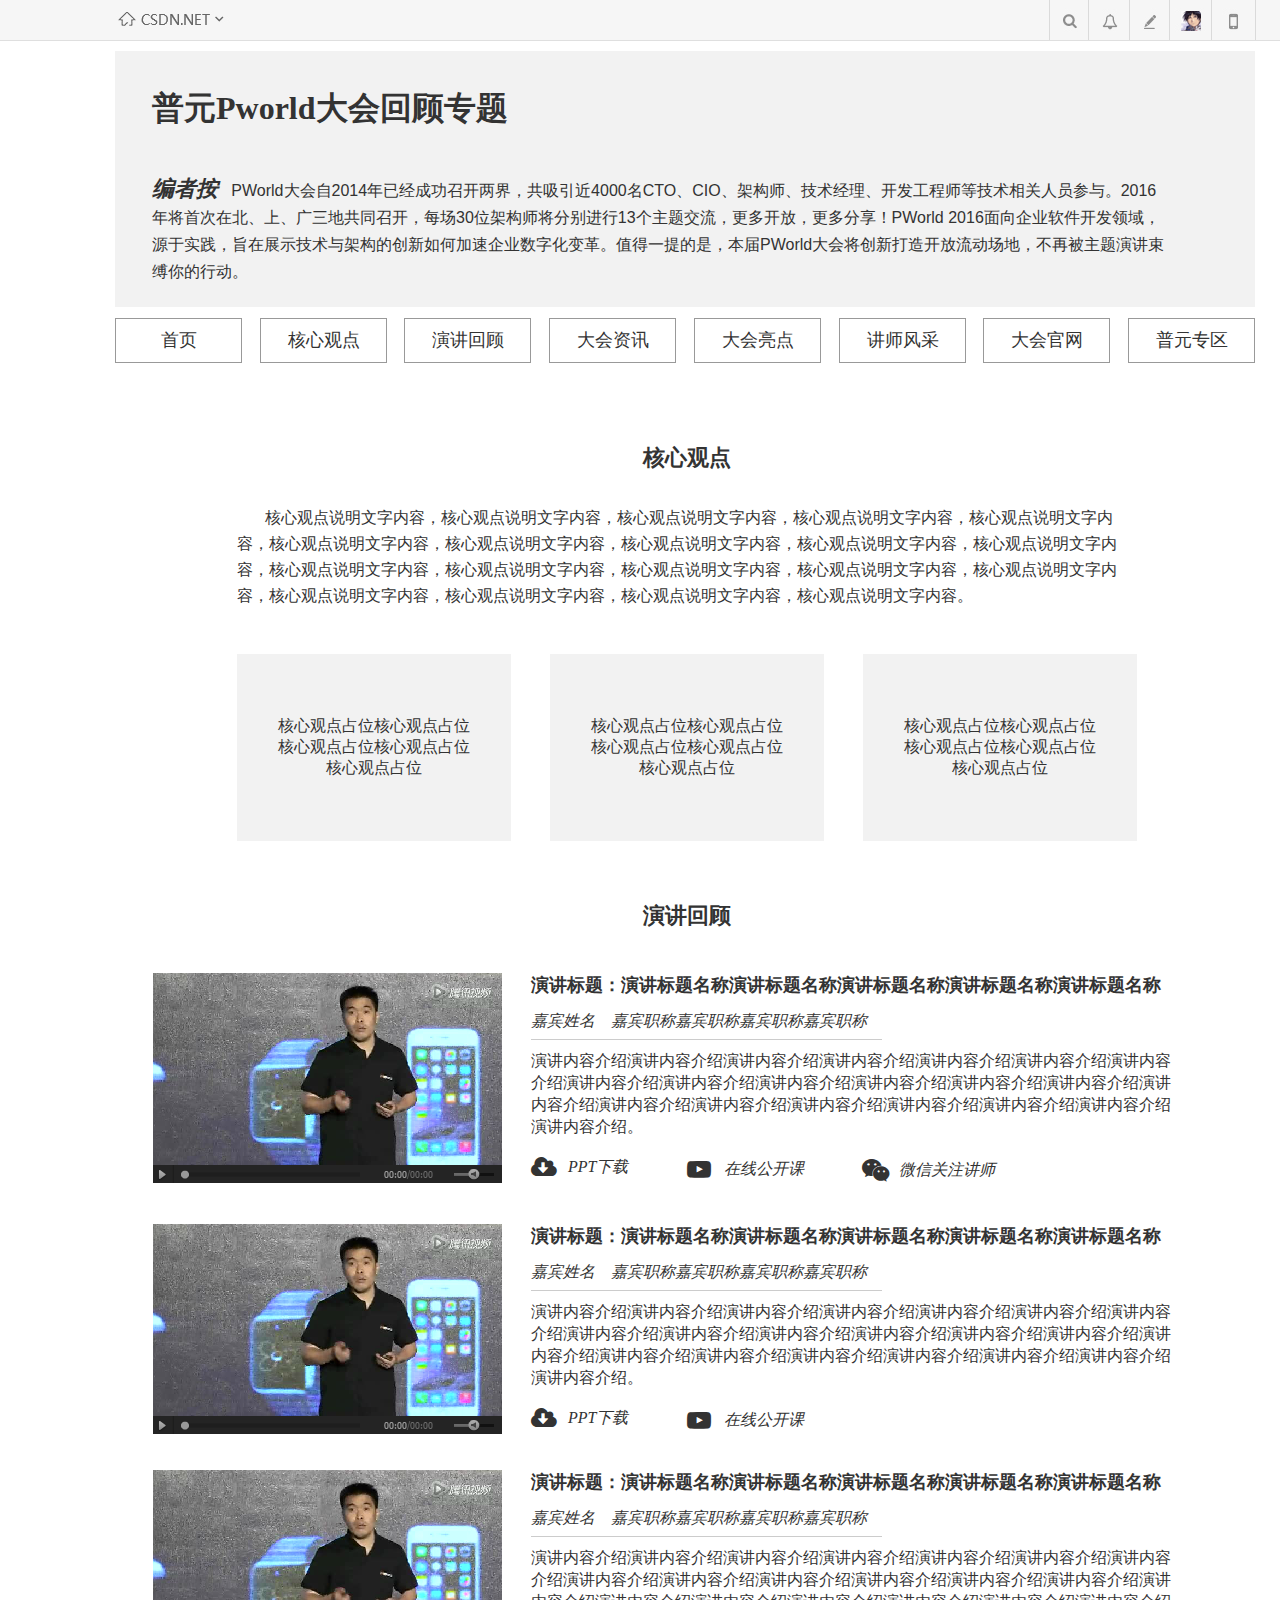
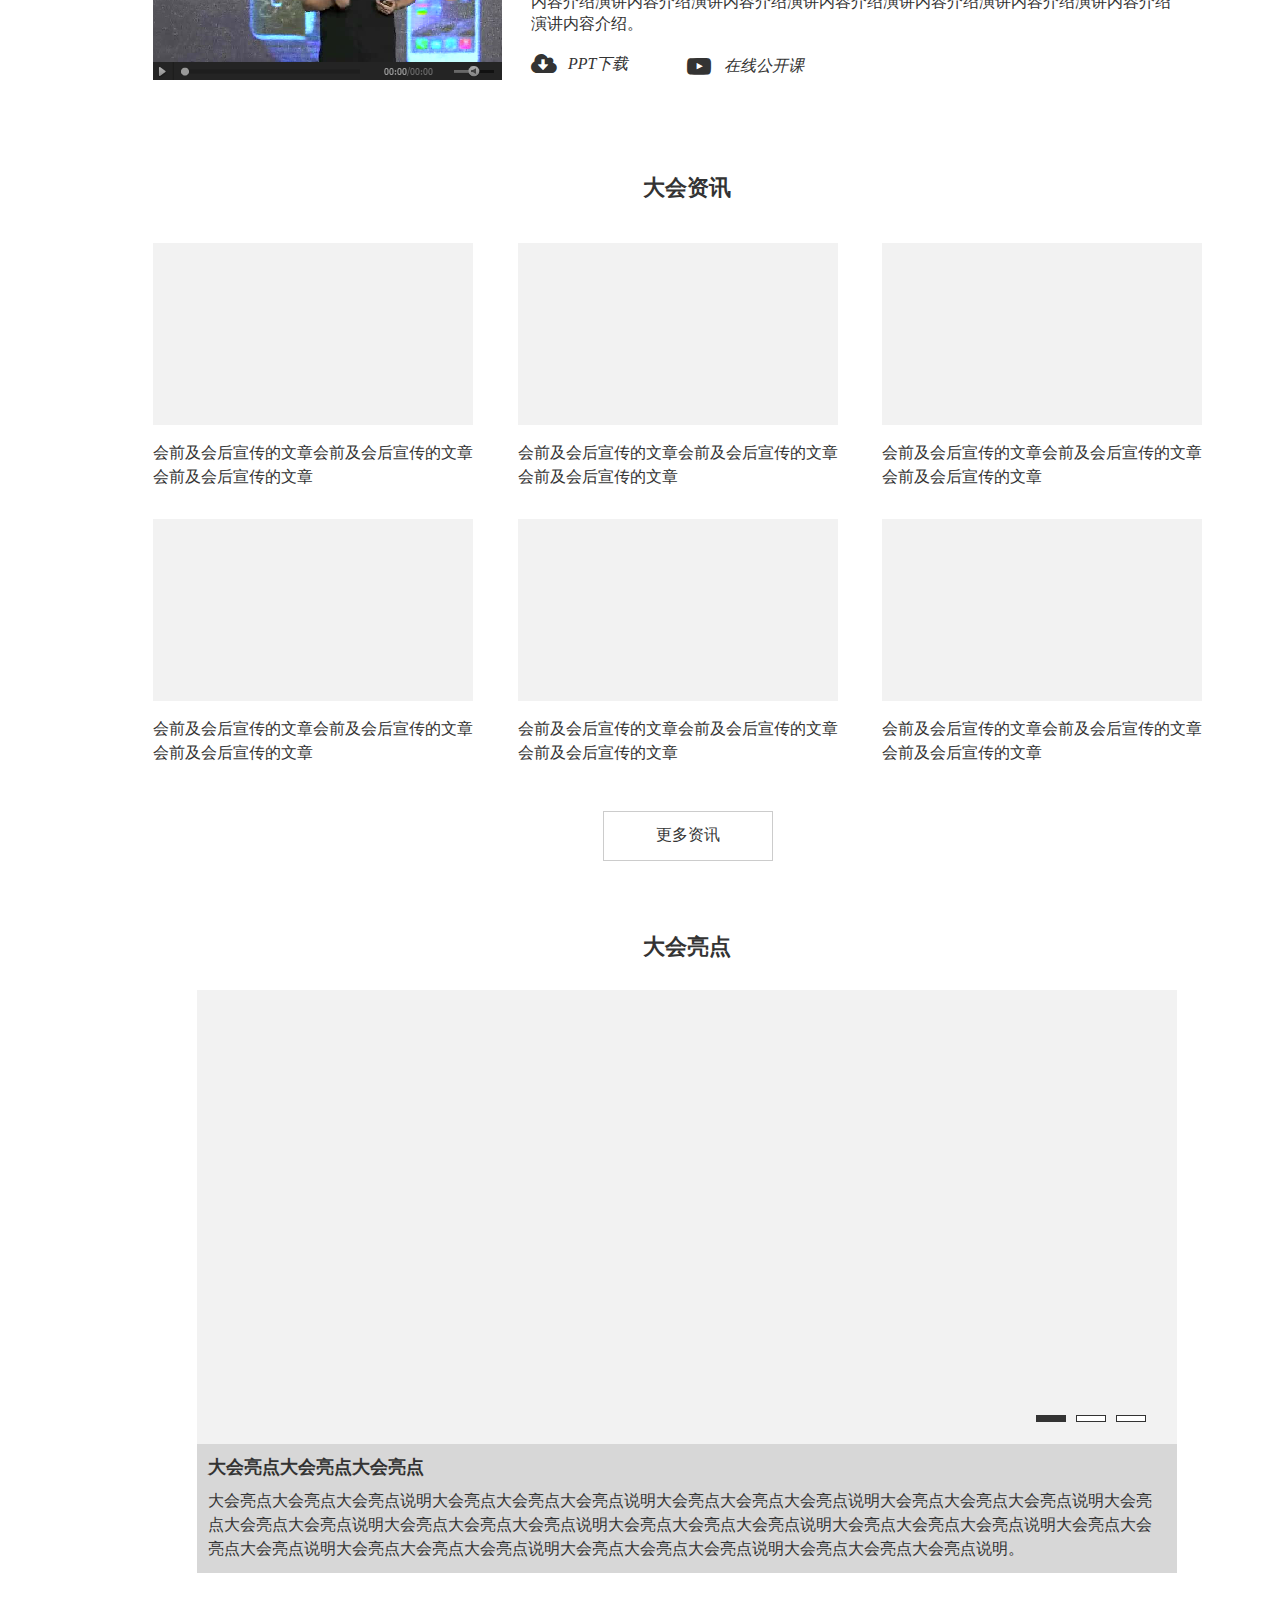
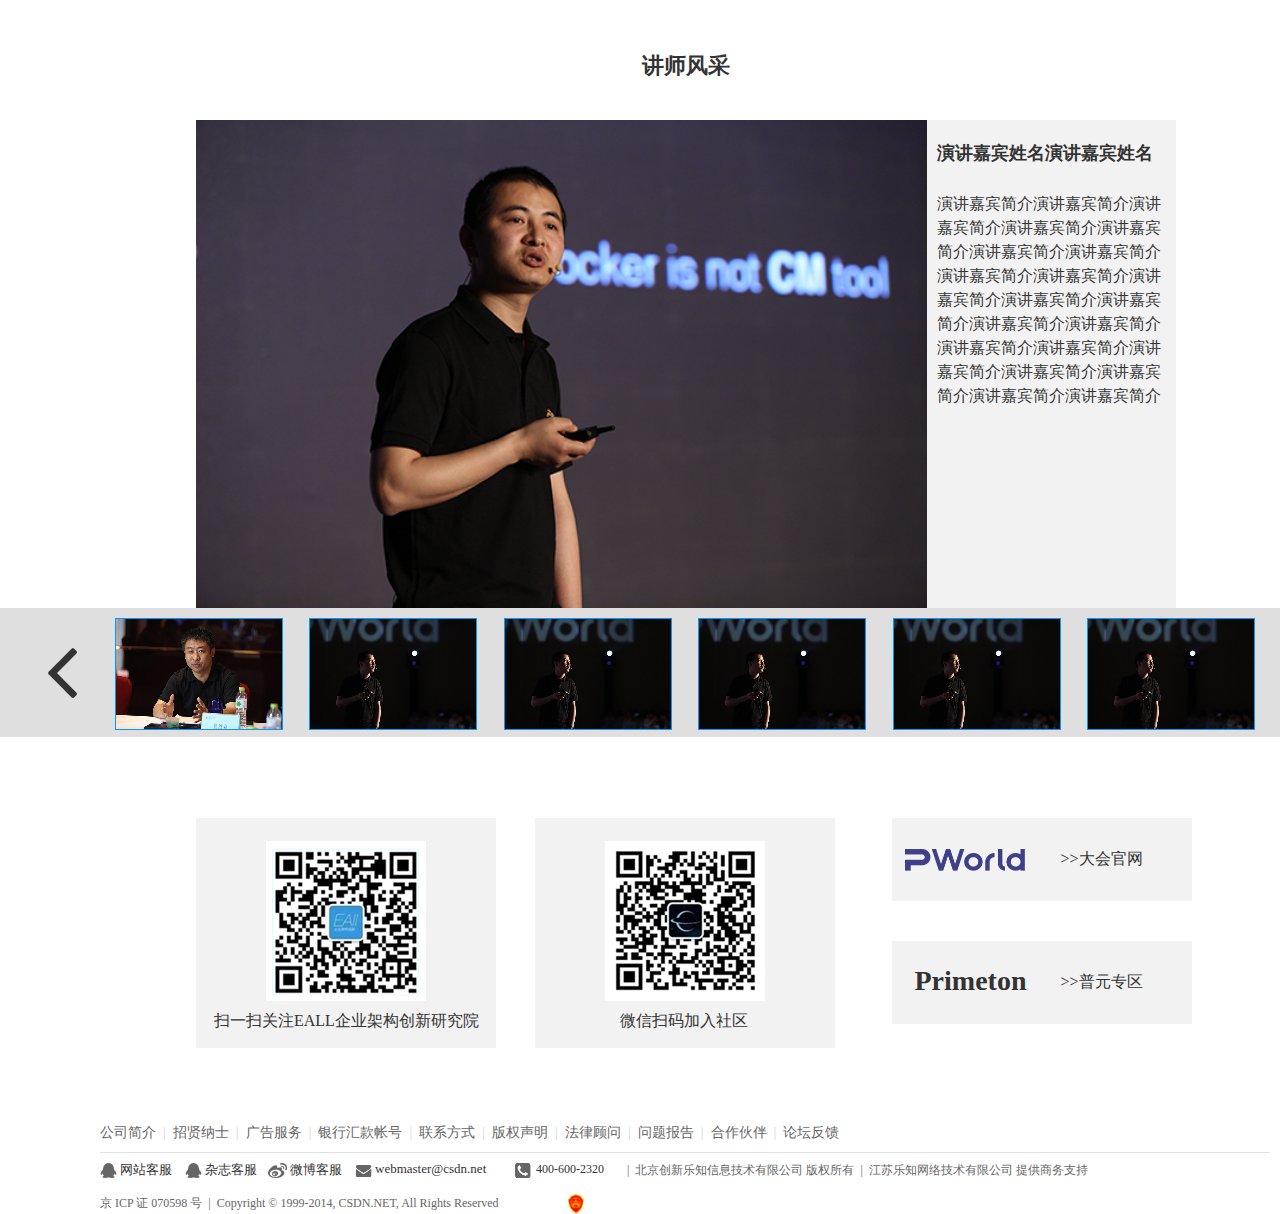
==== commit 189e7712: "gamma" ====
--- a/普元pworld大会回顾.html
+++ b/普元pworld大会回顾.html
@@ -9,7 +9,8 @@
     <link href="resources/css/axure_rp_page.css" type="text/css" rel="stylesheet"/>
     <link href="data/styles.css" type="text/css" rel="stylesheet"/>
     <link href="files/普元pworld大会回顾/styles.css" type="text/css" rel="stylesheet"/>
-    <link href="http://netdna.bootstrapcdn.com/font-awesome/4.5.0/css/font-awesome.css" type="text/css" rel="stylesheet"/>
+    <link href="http://netdna.bootstrapcdn.com/font-awesome/4.6.3/css/font-awesome.css" type="text/css" rel="stylesheet"/>
+    <link href="http://netdna.bootstrapcdn.com/font-awesome/4.6.3/css/font-awesome.css" type="text/css" rel="stylesheet"/>
     <script src="resources/scripts/jquery-1.7.1.min.js"></script>
     <script src="resources/scripts/jquery-ui-1.8.10.custom.min.js"></script>
     <script src="resources/scripts/axure/axQuery.js"></script>
@@ -52,719 +53,1163 @@
   <body>
     <div id="base" class="">
 
+      <!-- Unnamed (Group) -->
+      <div id="u0" class="ax_default" data-width="1370" data-height="686">
+
+        <!-- Unnamed (Rectangle) -->
+        <div id="u1" class="ax_default box_2">
+          <div id="u1_div" class=""></div>
+          <!-- Unnamed () -->
+          <div id="u2" class="text" style="display:none; visibility: hidden">
+            <p><span></span></p>
+          </div>
+        </div>
+
+        <!-- Unnamed (Image) -->
+        <div id="u3" class="ax_default image">
+          <img id="u3_img" class="img " src="images/普元pworld大会回顾/u3.png"/>
+          <!-- Unnamed () -->
+          <div id="u4" class="text" style="display:none; visibility: hidden">
+            <p><span></span></p>
+          </div>
+        </div>
+
+        <!-- Unnamed (Rectangle) -->
+        <div id="u5" class="ax_default box_3">
+          <div id="u5_div" class=""></div>
+          <!-- Unnamed () -->
+          <div id="u6" class="text" style="display:none; visibility: hidden">
+            <p><span></span></p>
+          </div>
+        </div>
+
+        <!-- Unnamed (Image) -->
+        <div id="u7" class="ax_default image">
+          <img id="u7_img" class="img " src="images/普元pworld大会回顾/u7.png"/>
+          <!-- Unnamed () -->
+          <div id="u8" class="text" style="display:none; visibility: hidden">
+            <p><span></span></p>
+          </div>
+        </div>
+
+        <!-- Unnamed (Image) -->
+        <div id="u9" class="ax_default image">
+          <img id="u9_img" class="img " src="images/普元pworld大会回顾/u9.png"/>
+          <!-- Unnamed () -->
+          <div id="u10" class="text" style="display:none; visibility: hidden">
+            <p><span></span></p>
+          </div>
+        </div>
+
+        <!-- Unnamed (Rectangle) -->
+        <div id="u11" class="ax_default heading_1">
+          <div id="u11_div" class=""></div>
+          <!-- Unnamed () -->
+          <div id="u12" class="text">
+            <p><span>演讲嘉宾姓名演讲嘉宾姓名</span></p>
+          </div>
+        </div>
+
+        <!-- Unnamed (Rectangle) -->
+        <div id="u13" class="ax_default heading_1">
+          <div id="u13_div" class=""></div>
+          <!-- Unnamed () -->
+          <div id="u14" class="text">
+            <p><span>演讲嘉宾简介演讲嘉宾简介演讲嘉宾简介演讲嘉宾简介演讲嘉宾简介演讲嘉宾简介演讲嘉宾简介演讲嘉宾简介演讲嘉宾简介演讲嘉宾简介演讲嘉宾简介演讲嘉宾简介演讲嘉宾简介演讲嘉宾简介演讲嘉宾简介演讲嘉宾简介演讲嘉宾简介演讲嘉宾简介演讲嘉宾简介演讲嘉宾简介演讲嘉宾简介</span></p>
+          </div>
+        </div>
+
+        <!-- Unnamed (Shape) -->
+        <div id="u15" class="ax_default icon">
+          <img id="u15_img" class="img " src="images/普元pworld大会回顾/u15.png"/>
+          <!-- Unnamed () -->
+          <div id="u16" class="text" style="display:none; visibility: hidden">
+            <p><span></span></p>
+          </div>
+        </div>
+
+        <!-- Unnamed (Shape) -->
+        <div id="u17" class="ax_default icon">
+          <img id="u17_img" class="img " src="images/普元pworld大会回顾/u17.png"/>
+          <!-- Unnamed () -->
+          <div id="u18" class="text" style="display:none; visibility: hidden">
+            <p><span></span></p>
+          </div>
+        </div>
+
+        <!-- Unnamed (Image) -->
+        <div id="u19" class="ax_default image">
+          <img id="u19_img" class="img " src="images/普元pworld大会回顾/u9.png"/>
+          <!-- Unnamed () -->
+          <div id="u20" class="text" style="display:none; visibility: hidden">
+            <p><span></span></p>
+          </div>
+        </div>
+
+        <!-- Unnamed (Image) -->
+        <div id="u21" class="ax_default image">
+          <img id="u21_img" class="img " src="images/普元pworld大会回顾/u9.png"/>
+          <!-- Unnamed () -->
+          <div id="u22" class="text" style="display:none; visibility: hidden">
+            <p><span></span></p>
+          </div>
+        </div>
+
+        <!-- Unnamed (Image) -->
+        <div id="u23" class="ax_default image">
+          <img id="u23_img" class="img " src="images/普元pworld大会回顾/u9.png"/>
+          <!-- Unnamed () -->
+          <div id="u24" class="text" style="display:none; visibility: hidden">
+            <p><span></span></p>
+          </div>
+        </div>
+
+        <!-- Unnamed (Image) -->
+        <div id="u25" class="ax_default image">
+          <img id="u25_img" class="img " src="images/普元pworld大会回顾/u9.png"/>
+          <!-- Unnamed () -->
+          <div id="u26" class="text" style="display:none; visibility: hidden">
+            <p><span></span></p>
+          </div>
+        </div>
+
+        <!-- Unnamed (Rectangle) -->
+        <div id="u27" class="ax_default heading_1">
+          <div id="u27_div" class=""></div>
+          <!-- Unnamed () -->
+          <div id="u28" class="text">
+            <p><span>讲师风采</span></p>
+          </div>
+        </div>
+      </div>
+
+      <!-- Unnamed (header-new) -->
+
       <!-- Unnamed (Rectangle) -->
-      <div id="u0" class="ax_default box_2">
-        <div id="u0_div" class=""></div>
+      <div id="u30" class="ax_default shape">
+        <div id="u30_div" class=""></div>
         <!-- Unnamed () -->
-        <div id="u1" class="text" style="display:none; visibility: hidden">
+        <div id="u31" class="text" style="display:none; visibility: hidden">
           <p><span></span></p>
         </div>
       </div>
 
       <!-- Unnamed (Image) -->
-      <div id="u2" class="ax_default image">
-        <img id="u2_img" class="img " src="images/普元pworld大会回顾/u2.png"/>
+      <div id="u32" class="ax_default image">
+        <img id="u32_img" class="img " src="images/普元pworld大会回顾/u32.png"/>
         <!-- Unnamed () -->
-        <div id="u3" class="text" style="display:none; visibility: hidden">
+        <div id="u33" class="text" style="display:none; visibility: hidden">
           <p><span></span></p>
         </div>
       </div>
 
+      <!-- Unnamed (Image) -->
+      <div id="u34" class="ax_default image">
+        <img id="u34_img" class="img " src="images/普元pworld大会回顾/u34.png"/>
+        <!-- Unnamed () -->
+        <div id="u35" class="text" style="display:none; visibility: hidden">
+          <p><span></span></p>
+        </div>
+      </div>
+
+      <!-- Unnamed (Horizontal Line) -->
+      <div id="u36" class="ax_default horizontal_line">
+        <img id="u36_img" class="img " src="images/普元pworld大会回顾/u36.png"/>
+        <!-- Unnamed () -->
+        <div id="u37" class="text" style="display:none; visibility: hidden">
+          <p><span></span></p>
+        </div>
+      </div>
+
+      <!-- Unnamed (Image) -->
+      <div id="u38" class="ax_default image">
+        <img id="u38_img" class="img " src="images/普元pworld大会回顾/u38.png"/>
+        <!-- Unnamed () -->
+        <div id="u39" class="text" style="display:none; visibility: hidden">
+          <p><span></span></p>
+        </div>
+      </div>
+
       <!-- Unnamed (Rectangle) -->
-      <div id="u4" class="ax_default box_3">
-        <div id="u4_div" class=""></div>
+      <div id="u40" class="ax_default box_2">
+        <div id="u40_div" class=""></div>
         <!-- Unnamed () -->
-        <div id="u5" class="text" style="display:none; visibility: hidden">
+        <div id="u41" class="text" style="display:none; visibility: hidden">
           <p><span></span></p>
         </div>
       </div>
 
-      <!-- Unnamed (Image) -->
-      <div id="u6" class="ax_default image">
-        <img id="u6_img" class="img " src="images/普元pworld大会回顾/u6.png"/>
+      <!-- Unnamed (Rectangle) -->
+      <div id="u42" class="ax_default heading_1">
+        <div id="u42_div" class=""></div>
         <!-- Unnamed () -->
-        <div id="u7" class="text" style="display:none; visibility: hidden">
-          <p><span></span></p>
-        </div>
-      </div>
-
-      <!-- Unnamed (Image) -->
-      <div id="u8" class="ax_default image">
-        <img id="u8_img" class="img " src="images/普元pworld大会回顾/u8.png"/>
+        <div id="u43" class="text">
+          <p><span>普元Pworld大会回顾专题</span></p>
+        </div>
+      </div>
+
+      <!-- Unnamed (Rectangle) -->
+      <div id="u44" class="ax_default heading_2">
+        <div id="u44_div" class=""></div>
         <!-- Unnamed () -->
-        <div id="u9" class="text" style="display:none; visibility: hidden">
-          <p><span></span></p>
-        </div>
-      </div>
-
-      <!-- Unnamed (header-new) -->
-
-      <!-- Unnamed (Rectangle) -->
-      <div id="u11" class="ax_default shape">
-        <div id="u11_div" class=""></div>
-        <!-- Unnamed () -->
-        <div id="u12" class="text" style="display:none; visibility: hidden">
-          <p><span></span></p>
-        </div>
-      </div>
-
-      <!-- Unnamed (Image) -->
-      <div id="u13" class="ax_default image">
-        <img id="u13_img" class="img " src="images/普元pworld大会回顾/u13.png"/>
-        <!-- Unnamed () -->
-        <div id="u14" class="text" style="display:none; visibility: hidden">
-          <p><span></span></p>
-        </div>
-      </div>
-
-      <!-- Unnamed (Image) -->
-      <div id="u15" class="ax_default image">
-        <img id="u15_img" class="img " src="images/普元pworld大会回顾/u15.png"/>
-        <!-- Unnamed () -->
-        <div id="u16" class="text" style="display:none; visibility: hidden">
-          <p><span></span></p>
-        </div>
-      </div>
-
-      <!-- Unnamed (Horizontal Line) -->
-      <div id="u17" class="ax_default horizontal_line">
-        <img id="u17_img" class="img " src="images/普元pworld大会回顾/u17.png"/>
-        <!-- Unnamed () -->
-        <div id="u18" class="text" style="display:none; visibility: hidden">
-          <p><span></span></p>
-        </div>
-      </div>
-
-      <!-- Unnamed (Image) -->
-      <div id="u19" class="ax_default image">
-        <img id="u19_img" class="img " src="images/普元pworld大会回顾/u19.png"/>
-        <!-- Unnamed () -->
-        <div id="u20" class="text" style="display:none; visibility: hidden">
-          <p><span></span></p>
-        </div>
-      </div>
-
-      <!-- Unnamed (Rectangle) -->
-      <div id="u21" class="ax_default box_2">
-        <div id="u21_div" class=""></div>
-        <!-- Unnamed () -->
-        <div id="u22" class="text" style="display:none; visibility: hidden">
-          <p><span></span></p>
-        </div>
-      </div>
-
-      <!-- Unnamed (Rectangle) -->
-      <div id="u23" class="ax_default heading_1">
-        <div id="u23_div" class=""></div>
-        <!-- Unnamed () -->
-        <div id="u24" class="text">
-          <p><span>普元Pworld大会回顾专题</span></p>
-        </div>
-      </div>
-
-      <!-- Unnamed (Rectangle) -->
-      <div id="u25" class="ax_default heading_2">
-        <div id="u25_div" class=""></div>
-        <!-- Unnamed () -->
-        <div id="u26" class="text">
+        <div id="u45" class="text">
           <p style="font-size:24px;"><span style="font-family:'Arial Negreta cursiva', 'Arial Normal', 'Arial';font-weight:700;font-style:italic;font-size:22px;">编者按</span><span style="font-family:'Arial Negreta', 'Arial Normal', 'Arial';font-weight:700;font-style:normal;">&nbsp; </span><span style="font-family:'Arial Normal', 'Arial';font-weight:400;font-style:normal;font-size:16px;">PWorld大会自2014年已经成功召开两界，共吸引近4000名CTO、CIO、架构师、技术经理、开发工程师等技术相关人员参与。2016年将首次在北、上、广三地共同召开，每场30位架构师将分别进行13个主题交流，更多开放，更多分享！PWorld 2016面向企业软件开发领域，源于实践，旨在展示技术与架构的创新如何加速企业数字化变革。值得一提的是，本届PWorld大会将创新打造开放流动场地，不再被主题演讲束缚你的行动。</span></p>
         </div>
       </div>
 
-      <!-- Unnamed (Rectangle) -->
-      <div id="u27" class="ax_default box_1">
-        <div id="u27_div" class=""></div>
-        <!-- Unnamed () -->
-        <div id="u28" class="text">
-          <p><span>首页</span></p>
-        </div>
-      </div>
-
-      <!-- Unnamed (Rectangle) -->
-      <div id="u29" class="ax_default box_1">
-        <div id="u29_div" class=""></div>
-        <!-- Unnamed () -->
-        <div id="u30" class="text">
-          <p><span>大会亮点</span></p>
-        </div>
-      </div>
-
-      <!-- Unnamed (Rectangle) -->
-      <div id="u31" class="ax_default box_1">
-        <div id="u31_div" class=""></div>
-        <!-- Unnamed () -->
-        <div id="u32" class="text">
-          <p><span>讲师风采</span></p>
-        </div>
-      </div>
-
-      <!-- Unnamed (Rectangle) -->
-      <div id="u33" class="ax_default box_1">
-        <div id="u33_div" class=""></div>
-        <!-- Unnamed () -->
-        <div id="u34" class="text">
-          <p><span>演讲回顾</span></p>
-        </div>
-      </div>
-
-      <!-- Unnamed (Rectangle) -->
-      <div id="u35" class="ax_default box_1">
-        <div id="u35_div" class=""></div>
-        <!-- Unnamed () -->
-        <div id="u36" class="text">
-          <p><span>大会资料下载</span></p>
-        </div>
-      </div>
-
-      <!-- Unnamed (Rectangle) -->
-      <div id="u37" class="ax_default box_1">
-        <div id="u37_div" class=""></div>
-        <!-- Unnamed () -->
-        <div id="u38" class="text">
-          <p><span>大会官网</span></p>
-        </div>
-      </div>
-
-      <!-- Unnamed (Rectangle) -->
-      <div id="u39" class="ax_default box_1">
-        <div id="u39_div" class=""></div>
-        <!-- Unnamed () -->
-        <div id="u40" class="text">
-          <p><span>普元专区</span></p>
-        </div>
-      </div>
-
-      <!-- Unnamed (Rectangle) -->
-      <div id="u41" class="ax_default heading_1">
-        <div id="u41_div" class=""></div>
-        <!-- Unnamed () -->
-        <div id="u42" class="text">
-          <p><span>大会亮点</span></p>
-        </div>
-      </div>
-
-      <!-- Unnamed (Rectangle) -->
-      <div id="u43" class="ax_default box_2">
-        <div id="u43_div" class=""></div>
-        <!-- Unnamed () -->
-        <div id="u44" class="text" style="display:none; visibility: hidden">
-          <p><span></span></p>
-        </div>
-      </div>
-
-      <!-- Unnamed (Rectangle) -->
-      <div id="u45" class="ax_default box_3">
-        <div id="u45_div" class=""></div>
-        <!-- Unnamed () -->
-        <div id="u46" class="text" style="display:none; visibility: hidden">
-          <p><span></span></p>
-        </div>
-      </div>
-
-      <!-- Unnamed (Rectangle) -->
-      <div id="u47" class="ax_default heading_1">
-        <div id="u47_div" class=""></div>
-        <!-- Unnamed () -->
-        <div id="u48" class="text">
-          <p><span>大会亮点大会亮点大会亮点</span></p>
-        </div>
-      </div>
-
-      <!-- Unnamed (Rectangle) -->
-      <div id="u49" class="ax_default heading_1">
-        <div id="u49_div" class=""></div>
-        <!-- Unnamed () -->
-        <div id="u50" class="text">
-          <p><span>大会亮点大会亮点大会亮点说明大会亮点大会亮点大会亮点说明大会亮点大会亮点大会亮点说明大会亮点大会亮点大会亮点说明大会亮点大会亮点大会亮点说明大会亮点大会亮点大会亮点说明大会亮点大会亮点大会亮点说明大会亮点大会亮点大会亮点说明大会亮点大会亮点大会亮点说明大会亮点大会亮点大会亮点说明大会亮点大会亮点大会亮点说明大会亮点大会亮点大会亮点说明。</span></p>
-        </div>
-      </div>
-
-      <!-- Unnamed (Rectangle) -->
-      <div id="u51" class="ax_default heading_1">
-        <div id="u51_div" class=""></div>
-        <!-- Unnamed () -->
-        <div id="u52" class="text">
-          <p><span>讲师风采</span></p>
-        </div>
-      </div>
-
-      <!-- Unnamed (Image) -->
-      <div id="u53" class="ax_default image">
-        <img id="u53_img" class="img " src="images/普元pworld大会回顾/u53.png"/>
-        <!-- Unnamed () -->
-        <div id="u54" class="text" style="display:none; visibility: hidden">
-          <p><span></span></p>
+      <!-- Unnamed (Group) -->
+      <div id="u46" class="ax_default" data-width="1140" data-height="45">
+
+        <!-- Unnamed (Rectangle) -->
+        <div id="u47" class="ax_default box_1">
+          <div id="u47_div" class=""></div>
+          <!-- Unnamed () -->
+          <div id="u48" class="text">
+            <p><span>首页</span></p>
+          </div>
+        </div>
+
+        <!-- Unnamed (Rectangle) -->
+        <div id="u49" class="ax_default box_1">
+          <div id="u49_div" class=""></div>
+          <!-- Unnamed () -->
+          <div id="u50" class="text">
+            <p><span>大会亮点</span></p>
+          </div>
+        </div>
+
+        <!-- Unnamed (Rectangle) -->
+        <div id="u51" class="ax_default box_1">
+          <div id="u51_div" class=""></div>
+          <!-- Unnamed () -->
+          <div id="u52" class="text">
+            <p><span>讲师风采</span></p>
+          </div>
+        </div>
+
+        <!-- Unnamed (Rectangle) -->
+        <div id="u53" class="ax_default box_1">
+          <div id="u53_div" class=""></div>
+          <!-- Unnamed () -->
+          <div id="u54" class="text">
+            <p><span>演讲回顾</span></p>
+          </div>
+        </div>
+
+        <!-- Unnamed (Rectangle) -->
+        <div id="u55" class="ax_default box_1">
+          <div id="u55_div" class=""></div>
+          <!-- Unnamed () -->
+          <div id="u56" class="text">
+            <p><span>大会资讯</span></p>
+          </div>
+        </div>
+
+        <!-- Unnamed (Rectangle) -->
+        <div id="u57" class="ax_default box_1">
+          <div id="u57_div" class=""></div>
+          <!-- Unnamed () -->
+          <div id="u58" class="text">
+            <p><span>大会官网</span></p>
+          </div>
+        </div>
+
+        <!-- Unnamed (Rectangle) -->
+        <div id="u59" class="ax_default box_1">
+          <div id="u59_div" class=""></div>
+          <!-- Unnamed () -->
+          <div id="u60" class="text">
+            <p><span>普元专区</span></p>
+          </div>
+        </div>
+
+        <!-- Unnamed (Rectangle) -->
+        <div id="u61" class="ax_default box_1">
+          <div id="u61_div" class=""></div>
+          <!-- Unnamed () -->
+          <div id="u62" class="text">
+            <p><span>核心观点</span></p>
+          </div>
+        </div>
+      </div>
+
+      <!-- Unnamed (Group) -->
+      <div id="u63" class="ax_default" data-width="980" data-height="641">
+
+        <!-- Unnamed (Rectangle) -->
+        <div id="u64" class="ax_default heading_1">
+          <div id="u64_div" class=""></div>
+          <!-- Unnamed () -->
+          <div id="u65" class="text">
+            <p><span>大会亮点</span></p>
+          </div>
+        </div>
+
+        <!-- Unnamed (Rectangle) -->
+        <div id="u66" class="ax_default box_2">
+          <div id="u66_div" class=""></div>
+          <!-- Unnamed () -->
+          <div id="u67" class="text" style="display:none; visibility: hidden">
+            <p><span></span></p>
+          </div>
+        </div>
+
+        <!-- Unnamed (Rectangle) -->
+        <div id="u68" class="ax_default box_3">
+          <div id="u68_div" class=""></div>
+          <!-- Unnamed () -->
+          <div id="u69" class="text" style="display:none; visibility: hidden">
+            <p><span></span></p>
+          </div>
+        </div>
+
+        <!-- Unnamed (Rectangle) -->
+        <div id="u70" class="ax_default heading_1">
+          <div id="u70_div" class=""></div>
+          <!-- Unnamed () -->
+          <div id="u71" class="text">
+            <p><span>大会亮点大会亮点大会亮点</span></p>
+          </div>
+        </div>
+
+        <!-- Unnamed (Rectangle) -->
+        <div id="u72" class="ax_default heading_1">
+          <div id="u72_div" class=""></div>
+          <!-- Unnamed () -->
+          <div id="u73" class="text">
+            <p><span>大会亮点大会亮点大会亮点说明大会亮点大会亮点大会亮点说明大会亮点大会亮点大会亮点说明大会亮点大会亮点大会亮点说明大会亮点大会亮点大会亮点说明大会亮点大会亮点大会亮点说明大会亮点大会亮点大会亮点说明大会亮点大会亮点大会亮点说明大会亮点大会亮点大会亮点说明大会亮点大会亮点大会亮点说明大会亮点大会亮点大会亮点说明大会亮点大会亮点大会亮点说明。</span></p>
+          </div>
+        </div>
+
+        <!-- Unnamed (Rectangle) -->
+        <div id="u74" class="ax_default box_2">
+          <div id="u74_div" class=""></div>
+          <!-- Unnamed () -->
+          <div id="u75" class="text" style="display:none; visibility: hidden">
+            <p><span></span></p>
+          </div>
+        </div>
+
+        <!-- Unnamed (Rectangle) -->
+        <div id="u76" class="ax_default box_2">
+          <div id="u76_div" class=""></div>
+          <!-- Unnamed () -->
+          <div id="u77" class="text" style="display:none; visibility: hidden">
+            <p><span></span></p>
+          </div>
+        </div>
+
+        <!-- Unnamed (Rectangle) -->
+        <div id="u78" class="ax_default box_2">
+          <div id="u78_div" class=""></div>
+          <!-- Unnamed () -->
+          <div id="u79" class="text" style="display:none; visibility: hidden">
+            <p><span></span></p>
+          </div>
+        </div>
+      </div>
+
+      <!-- Unnamed (Group) -->
+      <div id="u80" class="ax_default" data-width="1024" data-height="780">
+
+        <!-- Unnamed (Image) -->
+        <div id="u81" class="ax_default image">
+          <img id="u81_img" class="img " src="images/普元pworld大会回顾/u81.png"/>
+          <!-- Unnamed () -->
+          <div id="u82" class="text" style="display:none; visibility: hidden">
+            <p><span></span></p>
+          </div>
+        </div>
+
+        <!-- Unnamed (Rectangle) -->
+        <div id="u83" class="ax_default heading_1">
+          <div id="u83_div" class=""></div>
+          <!-- Unnamed () -->
+          <div id="u84" class="text">
+            <p><span>演讲回顾</span></p>
+          </div>
+        </div>
+
+        <!-- Unnamed (Rectangle) -->
+        <div id="u85" class="ax_default heading_2">
+          <div id="u85_div" class=""></div>
+          <!-- Unnamed () -->
+          <div id="u86" class="text">
+            <p><span>演讲标题：演讲标题名称演讲标题名称演讲标题名称演讲标题名称演讲标题名称</span></p>
+          </div>
+        </div>
+
+        <!-- Unnamed (Rectangle) -->
+        <div id="u87" class="ax_default heading_2">
+          <div id="u87_div" class=""></div>
+          <!-- Unnamed () -->
+          <div id="u88" class="text">
+            <p><span>嘉宾姓名&nbsp; &nbsp; 嘉宾职称嘉宾职称嘉宾职称嘉宾职称</span></p>
+          </div>
+        </div>
+
+        <!-- Unnamed (Horizontal Line) -->
+        <div id="u89" class="ax_default line">
+          <img id="u89_img" class="img " src="images/普元pworld大会回顾/u89.png"/>
+          <!-- Unnamed () -->
+          <div id="u90" class="text" style="display:none; visibility: hidden">
+            <p><span></span></p>
+          </div>
+        </div>
+
+        <!-- Unnamed (Rectangle) -->
+        <div id="u91" class="ax_default heading_2">
+          <div id="u91_div" class=""></div>
+          <!-- Unnamed () -->
+          <div id="u92" class="text">
+            <p><span>演讲内容介绍演讲内容介绍演讲内容介绍演讲内容介绍演讲内容介绍演讲内容介绍演讲内容介绍演讲内容介绍演讲内容介绍演讲内容介绍演讲内容介绍演讲内容介绍演讲内容介绍演讲内容介绍演讲内容介绍演讲内容介绍演讲内容介绍演讲内容介绍演讲内容介绍演讲内容介绍演讲内容介绍。</span></p>
+          </div>
+        </div>
+
+        <!-- Unnamed (Rectangle) -->
+        <div id="u93" class="ax_default heading_2">
+          <div id="u93_div" class=""></div>
+          <!-- Unnamed () -->
+          <div id="u94" class="text">
+            <p><span></span></p>
+          </div>
+        </div>
+
+        <!-- Unnamed (Rectangle) -->
+        <div id="u95" class="ax_default heading_2">
+          <div id="u95_div" class=""></div>
+          <!-- Unnamed () -->
+          <div id="u96" class="text">
+            <p><span>PPT下载</span></p>
+          </div>
+        </div>
+
+        <!-- Unnamed (Rectangle) -->
+        <div id="u97" class="ax_default heading_2">
+          <div id="u97_div" class=""></div>
+          <!-- Unnamed () -->
+          <div id="u98" class="text">
+            <p><span></span></p>
+          </div>
+        </div>
+
+        <!-- Unnamed (Rectangle) -->
+        <div id="u99" class="ax_default heading_2">
+          <div id="u99_div" class=""></div>
+          <!-- Unnamed () -->
+          <div id="u100" class="text">
+            <p><span>在线公开课</span></p>
+          </div>
+        </div>
+
+        <!-- Unnamed (Rectangle) -->
+        <div id="u101" class="ax_default heading_2">
+          <div id="u101_div" class=""></div>
+          <!-- Unnamed () -->
+          <div id="u102" class="text">
+            <p><span></span></p>
+          </div>
+        </div>
+
+        <!-- Unnamed (Rectangle) -->
+        <div id="u103" class="ax_default heading_2">
+          <div id="u103_div" class=""></div>
+          <!-- Unnamed () -->
+          <div id="u104" class="text">
+            <p><span>微信关注讲师</span></p>
+          </div>
+        </div>
+
+        <!-- Unnamed (Hot Spot) -->
+        <div id="u105" class="ax_default">
+        </div>
+
+        <!-- Unnamed (Group) -->
+        <div id="u106" class="ax_default" data-width="1024" data-height="211">
+
+          <!-- Unnamed (Image) -->
+          <div id="u107" class="ax_default image">
+            <img id="u107_img" class="img " src="images/普元pworld大会回顾/u81.png"/>
+            <!-- Unnamed () -->
+            <div id="u108" class="text" style="display:none; visibility: hidden">
+              <p><span></span></p>
+            </div>
+          </div>
+
+          <!-- Unnamed (Rectangle) -->
+          <div id="u109" class="ax_default heading_2">
+            <div id="u109_div" class=""></div>
+            <!-- Unnamed () -->
+            <div id="u110" class="text">
+              <p><span>演讲标题：演讲标题名称演讲标题名称演讲标题名称演讲标题名称演讲标题名称</span></p>
+            </div>
+          </div>
+
+          <!-- Unnamed (Rectangle) -->
+          <div id="u111" class="ax_default heading_2">
+            <div id="u111_div" class=""></div>
+            <!-- Unnamed () -->
+            <div id="u112" class="text">
+              <p><span>嘉宾姓名&nbsp; &nbsp; 嘉宾职称嘉宾职称嘉宾职称嘉宾职称</span></p>
+            </div>
+          </div>
+
+          <!-- Unnamed (Horizontal Line) -->
+          <div id="u113" class="ax_default line">
+            <img id="u113_img" class="img " src="images/普元pworld大会回顾/u89.png"/>
+            <!-- Unnamed () -->
+            <div id="u114" class="text" style="display:none; visibility: hidden">
+              <p><span></span></p>
+            </div>
+          </div>
+
+          <!-- Unnamed (Rectangle) -->
+          <div id="u115" class="ax_default heading_2">
+            <div id="u115_div" class=""></div>
+            <!-- Unnamed () -->
+            <div id="u116" class="text">
+              <p><span>演讲内容介绍演讲内容介绍演讲内容介绍演讲内容介绍演讲内容介绍演讲内容介绍演讲内容介绍演讲内容介绍演讲内容介绍演讲内容介绍演讲内容介绍演讲内容介绍演讲内容介绍演讲内容介绍演讲内容介绍演讲内容介绍演讲内容介绍演讲内容介绍演讲内容介绍演讲内容介绍演讲内容介绍。</span></p>
+            </div>
+          </div>
+
+          <!-- Unnamed (Rectangle) -->
+          <div id="u117" class="ax_default heading_2">
+            <div id="u117_div" class=""></div>
+            <!-- Unnamed () -->
+            <div id="u118" class="text">
+              <p><span></span></p>
+            </div>
+          </div>
+
+          <!-- Unnamed (Rectangle) -->
+          <div id="u119" class="ax_default heading_2">
+            <div id="u119_div" class=""></div>
+            <!-- Unnamed () -->
+            <div id="u120" class="text">
+              <p><span>PPT下载</span></p>
+            </div>
+          </div>
+
+          <!-- Unnamed (Rectangle) -->
+          <div id="u121" class="ax_default heading_2">
+            <div id="u121_div" class=""></div>
+            <!-- Unnamed () -->
+            <div id="u122" class="text">
+              <p><span></span></p>
+            </div>
+          </div>
+
+          <!-- Unnamed (Rectangle) -->
+          <div id="u123" class="ax_default heading_2">
+            <div id="u123_div" class=""></div>
+            <!-- Unnamed () -->
+            <div id="u124" class="text">
+              <p><span>在线公开课</span></p>
+            </div>
+          </div>
+        </div>
+
+        <!-- qr-code (Image) -->
+        <div id="u125" class="ax_default image ax_default_hidden" data-label="qr-code" style="display:none; visibility: hidden">
+          <img id="u125_img" class="img " src="images/普元pworld大会回顾/qr-code_u125.png"/>
+          <!-- Unnamed () -->
+          <div id="u126" class="text" style="display:none; visibility: hidden">
+            <p><span></span></p>
+          </div>
+        </div>
+
+        <!-- Unnamed (Group) -->
+        <div id="u127" class="ax_default" data-width="1024" data-height="211">
+
+          <!-- Unnamed (Image) -->
+          <div id="u128" class="ax_default image">
+            <img id="u128_img" class="img " src="images/普元pworld大会回顾/u81.png"/>
+            <!-- Unnamed () -->
+            <div id="u129" class="text" style="display:none; visibility: hidden">
+              <p><span></span></p>
+            </div>
+          </div>
+
+          <!-- Unnamed (Rectangle) -->
+          <div id="u130" class="ax_default heading_2">
+            <div id="u130_div" class=""></div>
+            <!-- Unnamed () -->
+            <div id="u131" class="text">
+              <p><span>演讲标题：演讲标题名称演讲标题名称演讲标题名称演讲标题名称演讲标题名称</span></p>
+            </div>
+          </div>
+
+          <!-- Unnamed (Rectangle) -->
+          <div id="u132" class="ax_default heading_2">
+            <div id="u132_div" class=""></div>
+            <!-- Unnamed () -->
+            <div id="u133" class="text">
+              <p><span>嘉宾姓名&nbsp; &nbsp; 嘉宾职称嘉宾职称嘉宾职称嘉宾职称</span></p>
+            </div>
+          </div>
+
+          <!-- Unnamed (Horizontal Line) -->
+          <div id="u134" class="ax_default line">
+            <img id="u134_img" class="img " src="images/普元pworld大会回顾/u89.png"/>
+            <!-- Unnamed () -->
+            <div id="u135" class="text" style="display:none; visibility: hidden">
+              <p><span></span></p>
+            </div>
+          </div>
+
+          <!-- Unnamed (Rectangle) -->
+          <div id="u136" class="ax_default heading_2">
+            <div id="u136_div" class=""></div>
+            <!-- Unnamed () -->
+            <div id="u137" class="text">
+              <p><span>演讲内容介绍演讲内容介绍演讲内容介绍演讲内容介绍演讲内容介绍演讲内容介绍演讲内容介绍演讲内容介绍演讲内容介绍演讲内容介绍演讲内容介绍演讲内容介绍演讲内容介绍演讲内容介绍演讲内容介绍演讲内容介绍演讲内容介绍演讲内容介绍演讲内容介绍演讲内容介绍演讲内容介绍。</span></p>
+            </div>
+          </div>
+
+          <!-- Unnamed (Rectangle) -->
+          <div id="u138" class="ax_default heading_2">
+            <div id="u138_div" class=""></div>
+            <!-- Unnamed () -->
+            <div id="u139" class="text">
+              <p><span></span></p>
+            </div>
+          </div>
+
+          <!-- Unnamed (Rectangle) -->
+          <div id="u140" class="ax_default heading_2">
+            <div id="u140_div" class=""></div>
+            <!-- Unnamed () -->
+            <div id="u141" class="text">
+              <p><span>PPT下载</span></p>
+            </div>
+          </div>
+
+          <!-- Unnamed (Rectangle) -->
+          <div id="u142" class="ax_default heading_2">
+            <div id="u142_div" class=""></div>
+            <!-- Unnamed () -->
+            <div id="u143" class="text">
+              <p><span></span></p>
+            </div>
+          </div>
+
+          <!-- Unnamed (Rectangle) -->
+          <div id="u144" class="ax_default heading_2">
+            <div id="u144_div" class=""></div>
+            <!-- Unnamed () -->
+            <div id="u145" class="text">
+              <p><span>在线公开课</span></p>
+            </div>
+          </div>
+        </div>
+      </div>
+
+      <!-- Unnamed (Group) -->
+      <div id="u146" class="ax_default" data-width="1049" data-height="688">
+
+        <!-- Unnamed (Rectangle) -->
+        <div id="u147" class="ax_default heading_1">
+          <div id="u147_div" class=""></div>
+          <!-- Unnamed () -->
+          <div id="u148" class="text">
+            <p><span>大会资讯</span></p>
+          </div>
+        </div>
+
+        <!-- Unnamed (Rectangle) -->
+        <div id="u149" class="ax_default box_2">
+          <div id="u149_div" class=""></div>
+          <!-- Unnamed () -->
+          <div id="u150" class="text" style="display:none; visibility: hidden">
+            <p><span></span></p>
+          </div>
+        </div>
+
+        <!-- Unnamed (Rectangle) -->
+        <div id="u151" class="ax_default box_2">
+          <div id="u151_div" class=""></div>
+          <!-- Unnamed () -->
+          <div id="u152" class="text" style="display:none; visibility: hidden">
+            <p><span></span></p>
+          </div>
+        </div>
+
+        <!-- Unnamed (Rectangle) -->
+        <div id="u153" class="ax_default box_2">
+          <div id="u153_div" class=""></div>
+          <!-- Unnamed () -->
+          <div id="u154" class="text" style="display:none; visibility: hidden">
+            <p><span></span></p>
+          </div>
+        </div>
+
+        <!-- Unnamed (Rectangle) -->
+        <div id="u155" class="ax_default heading_1">
+          <div id="u155_div" class=""></div>
+          <!-- Unnamed () -->
+          <div id="u156" class="text">
+            <p><span>会前及会后宣传的文章会前及会后宣传的文章会前及会后宣传的文章</span></p>
+          </div>
+        </div>
+
+        <!-- Unnamed (Rectangle) -->
+        <div id="u157" class="ax_default heading_1">
+          <div id="u157_div" class=""></div>
+          <!-- Unnamed () -->
+          <div id="u158" class="text">
+            <p><span>会前及会后宣传的文章会前及会后宣传的文章会前及会后宣传的文章</span></p>
+          </div>
+        </div>
+
+        <!-- Unnamed (Rectangle) -->
+        <div id="u159" class="ax_default heading_1">
+          <div id="u159_div" class=""></div>
+          <!-- Unnamed () -->
+          <div id="u160" class="text">
+            <p><span>会前及会后宣传的文章会前及会后宣传的文章会前及会后宣传的文章</span></p>
+          </div>
+        </div>
+
+        <!-- Unnamed (Rectangle) -->
+        <div id="u161" class="ax_default box_1">
+          <div id="u161_div" class=""></div>
+          <!-- Unnamed () -->
+          <div id="u162" class="text">
+            <p><span>更多资讯</span></p>
+          </div>
+        </div>
+
+        <!-- Unnamed (Rectangle) -->
+        <div id="u163" class="ax_default box_2">
+          <div id="u163_div" class=""></div>
+          <!-- Unnamed () -->
+          <div id="u164" class="text" style="display:none; visibility: hidden">
+            <p><span></span></p>
+          </div>
+        </div>
+
+        <!-- Unnamed (Rectangle) -->
+        <div id="u165" class="ax_default box_2">
+          <div id="u165_div" class=""></div>
+          <!-- Unnamed () -->
+          <div id="u166" class="text" style="display:none; visibility: hidden">
+            <p><span></span></p>
+          </div>
+        </div>
+
+        <!-- Unnamed (Rectangle) -->
+        <div id="u167" class="ax_default box_2">
+          <div id="u167_div" class=""></div>
+          <!-- Unnamed () -->
+          <div id="u168" class="text" style="display:none; visibility: hidden">
+            <p><span></span></p>
+          </div>
+        </div>
+
+        <!-- Unnamed (Rectangle) -->
+        <div id="u169" class="ax_default heading_1">
+          <div id="u169_div" class=""></div>
+          <!-- Unnamed () -->
+          <div id="u170" class="text">
+            <p><span>会前及会后宣传的文章会前及会后宣传的文章会前及会后宣传的文章</span></p>
+          </div>
+        </div>
+
+        <!-- Unnamed (Rectangle) -->
+        <div id="u171" class="ax_default heading_1">
+          <div id="u171_div" class=""></div>
+          <!-- Unnamed () -->
+          <div id="u172" class="text">
+            <p><span>会前及会后宣传的文章会前及会后宣传的文章会前及会后宣传的文章</span></p>
+          </div>
+        </div>
+
+        <!-- Unnamed (Rectangle) -->
+        <div id="u173" class="ax_default heading_1">
+          <div id="u173_div" class=""></div>
+          <!-- Unnamed () -->
+          <div id="u174" class="text">
+            <p><span>会前及会后宣传的文章会前及会后宣传的文章会前及会后宣传的文章</span></p>
+          </div>
+        </div>
+      </div>
+
+      <!-- Unnamed (Group) -->
+      <div id="u175" class="ax_default" data-width="900" data-height="398">
+
+        <!-- Unnamed (Rectangle) -->
+        <div id="u176" class="ax_default heading_1">
+          <div id="u176_div" class=""></div>
+          <!-- Unnamed () -->
+          <div id="u177" class="text">
+            <p><span>核心观点</span></p>
+          </div>
+        </div>
+
+        <!-- Unnamed (Rectangle) -->
+        <div id="u178" class="ax_default box_2">
+          <div id="u178_div" class=""></div>
+          <!-- Unnamed () -->
+          <div id="u179" class="text">
+            <p><span>核心观点占位核心观点占位</span></p><p><span>核心观点占位核心观点占位</span></p><p><span>核心观点占位</span></p>
+          </div>
+        </div>
+
+        <!-- Unnamed (Rectangle) -->
+        <div id="u180" class="ax_default box_2">
+          <div id="u180_div" class=""></div>
+          <!-- Unnamed () -->
+          <div id="u181" class="text">
+            <p><span>核心观点占位核心观点占位</span></p><p><span>核心观点占位核心观点占位</span></p><p><span>核心观点占位</span></p>
+          </div>
+        </div>
+
+        <!-- Unnamed (Rectangle) -->
+        <div id="u182" class="ax_default box_2">
+          <div id="u182_div" class=""></div>
+          <!-- Unnamed () -->
+          <div id="u183" class="text">
+            <p><span>核心观点占位核心观点占位</span></p><p><span>核心观点占位核心观点占位</span></p><p><span>核心观点占位</span></p>
+          </div>
+        </div>
+
+        <!-- Unnamed (Rectangle) -->
+        <div id="u184" class="ax_default heading_1">
+          <div id="u184_div" class=""></div>
+          <!-- Unnamed () -->
+          <div id="u185" class="text">
+            <p><span>&nbsp;&nbsp; &nbsp; &nbsp; 核心观点说明文字内容，核心观点说明文字内容，核心观点说明文字内容，核心观点说明文字内容，核心观点说明文字内容，核心观点说明文字内容，核心观点说明文字内容，核心观点说明文字内容，核心观点说明文字内容，核心观点说明文字内容，核心观点说明文字内容，核心观点说明文字内容，核心观点说明文字内容，核心观点说明文字内容，核心观点说明文字内容，核心观点说明文字内容，核心观点说明文字内容，核心观点说明文字内容，核心观点说明文字内容。</span></p>
+          </div>
+        </div>
+      </div>
+
+      <!-- Unnamed (Group) -->
+      <div id="u186" class="ax_default" data-width="300" data-height="230">
+
+        <!-- Unnamed (Rectangle) -->
+        <div id="u187" class="ax_default box_2">
+          <div id="u187_div" class=""></div>
+          <!-- Unnamed () -->
+          <div id="u188" class="text" style="display:none; visibility: hidden">
+            <p><span></span></p>
+          </div>
+        </div>
+
+        <!-- Unnamed (Image) -->
+        <div id="u189" class="ax_default image">
+          <img id="u189_img" class="img " src="images/普元pworld大会回顾/u189.png"/>
+          <!-- Unnamed () -->
+          <div id="u190" class="text" style="display:none; visibility: hidden">
+            <p><span></span></p>
+          </div>
+        </div>
+
+        <!-- Unnamed (Rectangle) -->
+        <div id="u191" class="ax_default heading_3">
+          <div id="u191_div" class=""></div>
+          <!-- Unnamed () -->
+          <div id="u192" class="text">
+            <p><span>扫一扫关注EALL企业架构创新研究院</span></p>
+          </div>
+        </div>
+      </div>
+
+      <!-- Unnamed (Group) -->
+      <div id="u193" class="ax_default" data-width="300" data-height="230">
+
+        <!-- Unnamed (Rectangle) -->
+        <div id="u194" class="ax_default box_2">
+          <div id="u194_div" class=""></div>
+          <!-- Unnamed () -->
+          <div id="u195" class="text" style="display:none; visibility: hidden">
+            <p><span></span></p>
+          </div>
+        </div>
+
+        <!-- Unnamed (Image) -->
+        <div id="u196" class="ax_default image">
+          <img id="u196_img" class="img " src="images/普元pworld大会回顾/u196.png"/>
+          <!-- Unnamed () -->
+          <div id="u197" class="text" style="display:none; visibility: hidden">
+            <p><span></span></p>
+          </div>
+        </div>
+
+        <!-- Unnamed (Rectangle) -->
+        <div id="u198" class="ax_default heading_3">
+          <div id="u198_div" class=""></div>
+          <!-- Unnamed () -->
+          <div id="u199" class="text">
+            <p><span>微信扫码加入社区</span></p>
+          </div>
+        </div>
+      </div>
+
+      <!-- Unnamed (Group) -->
+      <div id="u200" class="ax_default" data-width="300" data-height="83">
+
+        <!-- Unnamed (Rectangle) -->
+        <div id="u201" class="ax_default box_2">
+          <div id="u201_div" class=""></div>
+          <!-- Unnamed () -->
+          <div id="u202" class="text" style="display:none; visibility: hidden">
+            <p><span></span></p>
+          </div>
+        </div>
+
+        <!-- Unnamed (Rectangle) -->
+        <div id="u203" class="ax_default heading_3">
+          <div id="u203_div" class=""></div>
+          <!-- Unnamed () -->
+          <div id="u204" class="text">
+            <p><span>&gt;&gt;大会官网</span></p>
+          </div>
+        </div>
+
+        <!-- Unnamed (Image) -->
+        <div id="u205" class="ax_default image">
+          <img id="u205_img" class="img " src="images/普元pworld大会回顾/u205.png"/>
+          <!-- Unnamed () -->
+          <div id="u206" class="text" style="display:none; visibility: hidden">
+            <p><span></span></p>
+          </div>
+        </div>
+      </div>
+
+      <!-- Unnamed (Group) -->
+      <div id="u207" class="ax_default" data-width="300" data-height="83">
+
+        <!-- Unnamed (Rectangle) -->
+        <div id="u208" class="ax_default box_2">
+          <div id="u208_div" class=""></div>
+          <!-- Unnamed () -->
+          <div id="u209" class="text" style="display:none; visibility: hidden">
+            <p><span></span></p>
+          </div>
+        </div>
+
+        <!-- Unnamed (Rectangle) -->
+        <div id="u210" class="ax_default heading_3">
+          <div id="u210_div" class=""></div>
+          <!-- Unnamed () -->
+          <div id="u211" class="text">
+            <p><span>&gt;&gt;普元专区</span></p>
+          </div>
+        </div>
+
+        <!-- Unnamed (Rectangle) -->
+        <div id="u212" class="ax_default heading_3">
+          <div id="u212_div" class=""></div>
+          <!-- Unnamed () -->
+          <div id="u213" class="text">
+            <p><span>Primeton</span></p>
+          </div>
         </div>
       </div>
 
       <!-- Unnamed (footer) -->
 
       <!-- Unnamed (Group) -->
-      <div id="u56" class="ax_default" data-width="1170" data-height="90">
+      <div id="u215" class="ax_default" data-width="1170" data-height="90">
 
         <!-- Unnamed (Group) -->
-        <div id="u57" class="ax_default" data-width="243" data-height="19">
+        <div id="u216" class="ax_default" data-width="243" data-height="19">
 
           <!-- Unnamed (Group) -->
-          <div id="u58" class="ax_default" data-width="223" data-height="19">
+          <div id="u217" class="ax_default" data-width="223" data-height="19">
 
             <!-- Unnamed (Group) -->
-            <div id="u59" class="ax_default" data-width="223" data-height="19">
+            <div id="u218" class="ax_default" data-width="223" data-height="19">
 
               <!-- Unnamed (Rectangle) -->
-              <div id="u60" class="ax_default paragraph">
-                <div id="u60_div" class=""></div>
+              <div id="u219" class="ax_default paragraph">
+                <div id="u219_div" class=""></div>
                 <!-- Unnamed () -->
-                <div id="u61" class="text">
+                <div id="u220" class="text">
                   <p><span>杂志客服</span></p>
                 </div>
               </div>
 
               <!-- Unnamed (Rectangle) -->
-              <div id="u62" class="ax_default paragraph">
-                <div id="u62_div" class=""></div>
+              <div id="u221" class="ax_default paragraph">
+                <div id="u221_div" class=""></div>
                 <!-- Unnamed () -->
-                <div id="u63" class="text">
+                <div id="u222" class="text">
                   <p><span>网站客服</span></p>
                 </div>
               </div>
 
               <!-- Unnamed (Image) -->
-              <div id="u64" class="ax_default image">
-                <img id="u64_img" class="img " src="images/普元pworld大会回顾/u64.png"/>
+              <div id="u223" class="ax_default image">
+                <img id="u223_img" class="img " src="images/普元pworld大会回顾/u223.png"/>
                 <!-- Unnamed () -->
-                <div id="u65" class="text" style="display:none; visibility: hidden">
+                <div id="u224" class="text" style="display:none; visibility: hidden">
                   <p><span></span></p>
                 </div>
               </div>
 
               <!-- Unnamed (Rectangle) -->
-              <div id="u66" class="ax_default paragraph">
-                <div id="u66_div" class=""></div>
+              <div id="u225" class="ax_default paragraph">
+                <div id="u225_div" class=""></div>
                 <!-- Unnamed () -->
-                <div id="u67" class="text">
+                <div id="u226" class="text">
                   <p><span>微博客服</span></p>
                 </div>
               </div>
 
               <!-- weibo-on (Image) -->
-              <div id="u68" class="ax_default image ax_default_hidden" data-label="weibo-on" style="display:none; visibility: hidden">
-                <img id="u68_img" class="img " src="images/普元pworld大会回顾/weibo-on_u68.png"/>
+              <div id="u227" class="ax_default image ax_default_hidden" data-label="weibo-on" style="display:none; visibility: hidden">
+                <img id="u227_img" class="img " src="images/普元pworld大会回顾/weibo-on_u227.png"/>
                 <!-- Unnamed () -->
-                <div id="u69" class="text" style="display:none; visibility: hidden">
+                <div id="u228" class="text" style="display:none; visibility: hidden">
                   <p><span></span></p>
                 </div>
               </div>
 
               <!-- Unnamed (Image) -->
-              <div id="u70" class="ax_default image">
-                <img id="u70_img" class="img " src="images/普元pworld大会回顾/u70.png"/>
+              <div id="u229" class="ax_default image">
+                <img id="u229_img" class="img " src="images/普元pworld大会回顾/u229.png"/>
                 <!-- Unnamed () -->
-                <div id="u71" class="text" style="display:none; visibility: hidden">
+                <div id="u230" class="text" style="display:none; visibility: hidden">
                   <p><span></span></p>
                 </div>
               </div>
 
               <!-- qq2-on (Image) -->
-              <div id="u72" class="ax_default image ax_default_hidden" data-label="qq2-on" style="display:none; visibility: hidden">
-                <img id="u72_img" class="img " src="images/普元pworld大会回顾/qq2-on_u72.png"/>
+              <div id="u231" class="ax_default image ax_default_hidden" data-label="qq2-on" style="display:none; visibility: hidden">
+                <img id="u231_img" class="img " src="images/普元pworld大会回顾/qq2-on_u231.png"/>
                 <!-- Unnamed () -->
-                <div id="u73" class="text" style="display:none; visibility: hidden">
+                <div id="u232" class="text" style="display:none; visibility: hidden">
                   <p><span></span></p>
                 </div>
               </div>
             </div>
 
             <!-- qq1-on (Image) -->
-            <div id="u74" class="ax_default image ax_default_hidden" data-label="qq1-on" style="display:none; visibility: hidden">
-              <img id="u74_img" class="img " src="images/普元pworld大会回顾/qq2-on_u72.png"/>
+            <div id="u233" class="ax_default image ax_default_hidden" data-label="qq1-on" style="display:none; visibility: hidden">
+              <img id="u233_img" class="img " src="images/普元pworld大会回顾/qq2-on_u231.png"/>
               <!-- Unnamed () -->
-              <div id="u75" class="text" style="display:none; visibility: hidden">
+              <div id="u234" class="text" style="display:none; visibility: hidden">
                 <p><span></span></p>
               </div>
             </div>
           </div>
 
           <!-- Unnamed (Image) -->
-          <div id="u76" class="ax_default image">
-            <img id="u76_img" class="img " src="images/普元pworld大会回顾/u70.png"/>
-            <!-- Unnamed () -->
-            <div id="u77" class="text" style="display:none; visibility: hidden">
+          <div id="u235" class="ax_default image">
+            <img id="u235_img" class="img " src="images/普元pworld大会回顾/u229.png"/>
+            <!-- Unnamed () -->
+            <div id="u236" class="text" style="display:none; visibility: hidden">
               <p><span></span></p>
             </div>
           </div>
         </div>
 
         <!-- Unnamed (Rectangle) -->
-        <div id="u78" class="ax_default paragraph">
-          <div id="u78_div" class=""></div>
-          <!-- Unnamed () -->
-          <div id="u79" class="text">
+        <div id="u237" class="ax_default paragraph">
+          <div id="u237_div" class=""></div>
+          <!-- Unnamed () -->
+          <div id="u238" class="text">
             <p><span style="color:#666666;">公司简介&nbsp; </span><span style="color:#D7D7D7;">|</span><span style="color:#666666;">&nbsp; 招贤纳士&nbsp; </span><span style="color:#D7D7D7;">|</span><span style="color:#666666;">&nbsp; 广告服务&nbsp; </span><span style="color:#D7D7D7;">|</span><span style="color:#666666;">&nbsp; 银行汇款帐号&nbsp; </span><span style="color:#D7D7D7;">|</span><span style="color:#666666;">&nbsp; 联系方式&nbsp; </span><span style="color:#D7D7D7;">|</span><span style="color:#666666;">&nbsp; 版权声明&nbsp; </span><span style="color:#D7D7D7;">|</span><span style="color:#666666;">&nbsp; 法律顾问&nbsp; </span><span style="color:#D7D7D7;">|</span><span style="color:#666666;">&nbsp; 问题报告&nbsp; </span><span style="color:#D7D7D7;">|</span><span style="color:#666666;">&nbsp; 合作伙伴&nbsp; </span><span style="color:#D7D7D7;">|</span><span style="color:#666666;">&nbsp; 论坛反馈</span></p>
           </div>
         </div>
 
         <!-- Unnamed (Group) -->
-        <div id="u80" class="ax_default" data-width="261" data-height="19">
+        <div id="u239" class="ax_default" data-width="261" data-height="19">
 
           <!-- Unnamed (Image) -->
-          <div id="u81" class="ax_default image">
-            <img id="u81_img" class="img " src="images/普元pworld大会回顾/u81.png"/>
-            <!-- Unnamed () -->
-            <div id="u82" class="text" style="display:none; visibility: hidden">
+          <div id="u240" class="ax_default image">
+            <img id="u240_img" class="img " src="images/普元pworld大会回顾/u240.png"/>
+            <!-- Unnamed () -->
+            <div id="u241" class="text" style="display:none; visibility: hidden">
               <p><span></span></p>
             </div>
           </div>
 
           <!-- Unnamed (Rectangle) -->
-          <div id="u83" class="ax_default paragraph">
-            <div id="u83_div" class=""></div>
-            <!-- Unnamed () -->
-            <div id="u84" class="text">
+          <div id="u242" class="ax_default paragraph">
+            <div id="u242_div" class=""></div>
+            <!-- Unnamed () -->
+            <div id="u243" class="text">
               <p><span>webmaster@csdn.net</span></p>
             </div>
           </div>
 
           <!-- Unnamed (Image) -->
-          <div id="u85" class="ax_default image">
-            <img id="u85_img" class="img " src="images/普元pworld大会回顾/u85.png"/>
-            <!-- Unnamed () -->
-            <div id="u86" class="text" style="display:none; visibility: hidden">
+          <div id="u244" class="ax_default image">
+            <img id="u244_img" class="img " src="images/普元pworld大会回顾/u244.png"/>
+            <!-- Unnamed () -->
+            <div id="u245" class="text" style="display:none; visibility: hidden">
               <p><span></span></p>
             </div>
           </div>
 
           <!-- Unnamed (Rectangle) -->
-          <div id="u87" class="ax_default paragraph">
-            <div id="u87_div" class=""></div>
-            <!-- Unnamed () -->
-            <div id="u88" class="text">
+          <div id="u246" class="ax_default paragraph">
+            <div id="u246_div" class=""></div>
+            <!-- Unnamed () -->
+            <div id="u247" class="text">
               <p><span>400-600-2320</span></p>
             </div>
           </div>
 
           <!-- mail-on (Image) -->
-          <div id="u89" class="ax_default image ax_default_hidden" data-label="mail-on" style="display:none; visibility: hidden">
-            <img id="u89_img" class="img " src="images/普元pworld大会回顾/mail-on_u89.png"/>
-            <!-- Unnamed () -->
-            <div id="u90" class="text" style="display:none; visibility: hidden">
+          <div id="u248" class="ax_default image ax_default_hidden" data-label="mail-on" style="display:none; visibility: hidden">
+            <img id="u248_img" class="img " src="images/普元pworld大会回顾/mail-on_u248.png"/>
+            <!-- Unnamed () -->
+            <div id="u249" class="text" style="display:none; visibility: hidden">
               <p><span></span></p>
             </div>
           </div>
 
           <!-- phone-on (Image) -->
-          <div id="u91" class="ax_default image ax_default_hidden" data-label="phone-on" style="display:none; visibility: hidden">
-            <img id="u91_img" class="img " src="images/普元pworld大会回顾/phone-on_u91.png"/>
-            <!-- Unnamed () -->
-            <div id="u92" class="text" style="display:none; visibility: hidden">
+          <div id="u250" class="ax_default image ax_default_hidden" data-label="phone-on" style="display:none; visibility: hidden">
+            <img id="u250_img" class="img " src="images/普元pworld大会回顾/phone-on_u250.png"/>
+            <!-- Unnamed () -->
+            <div id="u251" class="text" style="display:none; visibility: hidden">
               <p><span></span></p>
             </div>
           </div>
         </div>
 
         <!-- Unnamed (Rectangle) -->
-        <div id="u93" class="ax_default paragraph">
-          <div id="u93_div" class=""></div>
-          <!-- Unnamed () -->
-          <div id="u94" class="text">
+        <div id="u252" class="ax_default paragraph">
+          <div id="u252_div" class=""></div>
+          <!-- Unnamed () -->
+          <div id="u253" class="text">
             <p><span style="color:#6B6B6B;">|</span><span style="color:#666666;">&nbsp; 北京创新乐知信息技术有限公司 版权所有&nbsp; </span><span style="color:#6B6B6B;">|</span><span style="color:#666666;">&nbsp; 江苏乐知网络技术有限公司 提供商务支持</span></p>
           </div>
         </div>
 
         <!-- Unnamed (Group) -->
-        <div id="u95" class="ax_default" data-width="484" data-height="20">
-
-          <!-- Unnamed (Rectangle) -->
-          <div id="u96" class="ax_default paragraph">
-            <div id="u96_div" class=""></div>
-            <!-- Unnamed () -->
-            <div id="u97" class="text">
+        <div id="u254" class="ax_default" data-width="484" data-height="20">
+
+          <!-- Unnamed (Rectangle) -->
+          <div id="u255" class="ax_default paragraph">
+            <div id="u255_div" class=""></div>
+            <!-- Unnamed () -->
+            <div id="u256" class="text">
               <p><span style="color:#666666;">京 ICP 证 070598 号&nbsp; </span><span style="color:#6B6B6B;">|</span><span style="color:#666666;">&nbsp; Copyright © 1999-2014, CSDN.NET, All Rights Reserved</span></p>
             </div>
           </div>
 
           <!-- Unnamed (Image) -->
-          <div id="u98" class="ax_default image">
-            <img id="u98_img" class="img " src="images/普元pworld大会回顾/u98.png"/>
-            <!-- Unnamed () -->
-            <div id="u99" class="text" style="display:none; visibility: hidden">
+          <div id="u257" class="ax_default image">
+            <img id="u257_img" class="img " src="images/普元pworld大会回顾/u257.png"/>
+            <!-- Unnamed () -->
+            <div id="u258" class="text" style="display:none; visibility: hidden">
               <p><span></span></p>
             </div>
           </div>
         </div>
 
         <!-- Unnamed (Horizontal Line) -->
-        <div id="u100" class="ax_default horizontal_line">
-          <img id="u100_img" class="img " src="images/普元pworld大会回顾/u100.png"/>
-          <!-- Unnamed () -->
-          <div id="u101" class="text" style="display:none; visibility: hidden">
-            <p><span></span></p>
-          </div>
-        </div>
-      </div>
-
-      <!-- Unnamed (Group) -->
-      <div id="u102" class="ax_default" data-width="110" data-height="7">
-
-        <!-- Unnamed (Rectangle) -->
-        <div id="u103" class="ax_default box_2">
-          <div id="u103_div" class=""></div>
-          <!-- Unnamed () -->
-          <div id="u104" class="text" style="display:none; visibility: hidden">
-            <p><span></span></p>
-          </div>
-        </div>
-
-        <!-- Unnamed (Rectangle) -->
-        <div id="u105" class="ax_default box_2">
-          <div id="u105_div" class=""></div>
-          <!-- Unnamed () -->
-          <div id="u106" class="text" style="display:none; visibility: hidden">
-            <p><span></span></p>
-          </div>
-        </div>
-
-        <!-- Unnamed (Rectangle) -->
-        <div id="u107" class="ax_default box_2">
-          <div id="u107_div" class=""></div>
-          <!-- Unnamed () -->
-          <div id="u108" class="text" style="display:none; visibility: hidden">
-            <p><span></span></p>
-          </div>
-        </div>
-      </div>
-
-      <!-- Unnamed (Rectangle) -->
-      <div id="u109" class="ax_default heading_1">
-        <div id="u109_div" class=""></div>
-        <!-- Unnamed () -->
-        <div id="u110" class="text">
-          <p><span>演讲嘉宾姓名演讲嘉宾姓名</span></p>
-        </div>
-      </div>
-
-      <!-- Unnamed (Rectangle) -->
-      <div id="u111" class="ax_default heading_1">
-        <div id="u111_div" class=""></div>
-        <!-- Unnamed () -->
-        <div id="u112" class="text">
-          <p><span>演讲嘉宾简介演讲嘉宾简介演讲嘉宾简介演讲嘉宾简介演讲嘉宾简介演讲嘉宾简介演讲嘉宾简介演讲嘉宾简介演讲嘉宾简介演讲嘉宾简介演讲嘉宾简介演讲嘉宾简介演讲嘉宾简介演讲嘉宾简介演讲嘉宾简介演讲嘉宾简介演讲嘉宾简介演讲嘉宾简介演讲嘉宾简介演讲嘉宾简介演讲嘉宾简介</span></p>
-        </div>
-      </div>
-
-      <!-- Unnamed (Shape) -->
-      <div id="u113" class="ax_default icon">
-        <img id="u113_img" class="img " src="images/普元pworld大会回顾/u113.png"/>
-        <!-- Unnamed () -->
-        <div id="u114" class="text" style="display:none; visibility: hidden">
-          <p><span></span></p>
-        </div>
-      </div>
-
-      <!-- Unnamed (Shape) -->
-      <div id="u115" class="ax_default icon">
-        <img id="u115_img" class="img " src="images/普元pworld大会回顾/u115.png"/>
-        <!-- Unnamed () -->
-        <div id="u116" class="text" style="display:none; visibility: hidden">
-          <p><span></span></p>
-        </div>
-      </div>
-
-      <!-- Unnamed (Rectangle) -->
-      <div id="u117" class="ax_default heading_1">
-        <div id="u117_div" class=""></div>
-        <!-- Unnamed () -->
-        <div id="u118" class="text">
-          <p><span>大会动态</span></p>
-        </div>
-      </div>
-
-      <!-- Unnamed (Rectangle) -->
-      <div id="u119" class="ax_default box_2">
-        <div id="u119_div" class=""></div>
-        <!-- Unnamed () -->
-        <div id="u120" class="text" style="display:none; visibility: hidden">
-          <p><span></span></p>
-        </div>
-      </div>
-
-      <!-- Unnamed (Rectangle) -->
-      <div id="u121" class="ax_default box_2">
-        <div id="u121_div" class=""></div>
-        <!-- Unnamed () -->
-        <div id="u122" class="text" style="display:none; visibility: hidden">
-          <p><span></span></p>
-        </div>
-      </div>
-
-      <!-- Unnamed (Rectangle) -->
-      <div id="u123" class="ax_default box_2">
-        <div id="u123_div" class=""></div>
-        <!-- Unnamed () -->
-        <div id="u124" class="text" style="display:none; visibility: hidden">
-          <p><span></span></p>
-        </div>
-      </div>
-
-      <!-- Unnamed (Rectangle) -->
-      <div id="u125" class="ax_default heading_1">
-        <div id="u125_div" class=""></div>
-        <!-- Unnamed () -->
-        <div id="u126" class="text">
-          <p><span>会前及会后宣传的文章会前及会后宣传的文章会前及会后宣传的文章</span></p>
-        </div>
-      </div>
-
-      <!-- Unnamed (Rectangle) -->
-      <div id="u127" class="ax_default heading_1">
-        <div id="u127_div" class=""></div>
-        <!-- Unnamed () -->
-        <div id="u128" class="text">
-          <p><span>会前及会后宣传的文章会前及会后宣传的文章会前及会后宣传的文章</span></p>
-        </div>
-      </div>
-
-      <!-- Unnamed (Rectangle) -->
-      <div id="u129" class="ax_default heading_1">
-        <div id="u129_div" class=""></div>
-        <!-- Unnamed () -->
-        <div id="u130" class="text">
-          <p><span>会前及会后宣传的文章会前及会后宣传的文章会前及会后宣传的文章</span></p>
-        </div>
-      </div>
-
-      <!-- Unnamed (Image) -->
-      <div id="u131" class="ax_default image">
-        <img id="u131_img" class="img " src="images/普元pworld大会回顾/u8.png"/>
-        <!-- Unnamed () -->
-        <div id="u132" class="text" style="display:none; visibility: hidden">
-          <p><span></span></p>
-        </div>
-      </div>
-
-      <!-- Unnamed (Image) -->
-      <div id="u133" class="ax_default image">
-        <img id="u133_img" class="img " src="images/普元pworld大会回顾/u8.png"/>
-        <!-- Unnamed () -->
-        <div id="u134" class="text" style="display:none; visibility: hidden">
-          <p><span></span></p>
-        </div>
-      </div>
-
-      <!-- Unnamed (Image) -->
-      <div id="u135" class="ax_default image">
-        <img id="u135_img" class="img " src="images/普元pworld大会回顾/u8.png"/>
-        <!-- Unnamed () -->
-        <div id="u136" class="text" style="display:none; visibility: hidden">
-          <p><span></span></p>
-        </div>
-      </div>
-
-      <!-- Unnamed (Image) -->
-      <div id="u137" class="ax_default image">
-        <img id="u137_img" class="img " src="images/普元pworld大会回顾/u8.png"/>
-        <!-- Unnamed () -->
-        <div id="u138" class="text" style="display:none; visibility: hidden">
-          <p><span></span></p>
-        </div>
-      </div>
-
-      <!-- Unnamed (Rectangle) -->
-      <div id="u139" class="ax_default heading_1">
-        <div id="u139_div" class=""></div>
-        <!-- Unnamed () -->
-        <div id="u140" class="text">
-          <p><span>&#149; 会前及会后宣传的文章会前及会后宣传的文章会前及会后宣传的文章</span></p>
-        </div>
-      </div>
-
-      <!-- Unnamed (Rectangle) -->
-      <div id="u141" class="ax_default heading_1">
-        <div id="u141_div" class=""></div>
-        <!-- Unnamed () -->
-        <div id="u142" class="text">
-          <p><span>&#149; 会前及会后宣传的文章会前及会后宣传的文章会前及会后宣传的文章</span></p>
-        </div>
-      </div>
-
-      <!-- Unnamed (Rectangle) -->
-      <div id="u143" class="ax_default heading_1">
-        <div id="u143_div" class=""></div>
-        <!-- Unnamed () -->
-        <div id="u144" class="text">
-          <p><span>&#149; 会前及会后宣传的文章会前及会后宣传的文章会前及会后宣传的文章</span></p>
-        </div>
-      </div>
-
-      <!-- Unnamed (Rectangle) -->
-      <div id="u145" class="ax_default heading_1">
-        <div id="u145_div" class=""></div>
-        <!-- Unnamed () -->
-        <div id="u146" class="text">
-          <p><span>&#149; 会前及会后宣传的文章会前及会后宣传的文章会前及会后宣传的文章</span></p>
-        </div>
-      </div>
-
-      <!-- Unnamed (Rectangle) -->
-      <div id="u147" class="ax_default heading_1">
-        <div id="u147_div" class=""></div>
-        <!-- Unnamed () -->
-        <div id="u148" class="text">
-          <p><span>&#149; 会前及会后宣传的文章会前及会后宣传的文章会前及会后宣传的文章</span></p>
-        </div>
-      </div>
-
-      <!-- Unnamed (Rectangle) -->
-      <div id="u149" class="ax_default heading_1">
-        <div id="u149_div" class=""></div>
-        <!-- Unnamed () -->
-        <div id="u150" class="text">
-          <p><span>&#149; 会前及会后宣传的文章会前及会后宣传的文章会前及会后宣传的文章</span></p>
-        </div>
-      </div>
-
-      <!-- Unnamed (Rectangle) -->
-      <div id="u151" class="ax_default heading_1">
-        <div id="u151_div" class=""></div>
-        <!-- Unnamed () -->
-        <div id="u152" class="text">
-          <p><span>&#149; 会前及会后宣传的文章会前及会后宣传的文章会前及会后宣传的文章</span></p>
-        </div>
-      </div>
-
-      <!-- Unnamed (Rectangle) -->
-      <div id="u153" class="ax_default heading_1">
-        <div id="u153_div" class=""></div>
-        <!-- Unnamed () -->
-        <div id="u154" class="text">
-          <p><span>&#149; 会前及会后宣传的文章会前及会后宣传的文章会前及会后宣传的文章</span></p>
-        </div>
-      </div>
-
-      <!-- Unnamed (Rectangle) -->
-      <div id="u155" class="ax_default heading_1">
-        <div id="u155_div" class=""></div>
-        <!-- Unnamed () -->
-        <div id="u156" class="text">
-          <p><span>&#149; 会前及会后宣传的文章会前及会后宣传的文章会前及会后宣传的文章</span></p>
-        </div>
-      </div>
-
-      <!-- Unnamed (Rectangle) -->
-      <div id="u157" class="ax_default heading_1">
-        <div id="u157_div" class=""></div>
-        <!-- Unnamed () -->
-        <div id="u158" class="text">
-          <p><span>&#149; 会前及会后宣传的文章会前及会后宣传的文章会前及会后宣传的文章</span></p>
-        </div>
-      </div>
-
-      <!-- Unnamed (Rectangle) -->
-      <div id="u159" class="ax_default box_1">
-        <div id="u159_div" class=""></div>
-        <!-- Unnamed () -->
-        <div id="u160" class="text">
-          <p><span>更多资讯</span></p>
+        <div id="u259" class="ax_default horizontal_line">
+          <img id="u259_img" class="img " src="images/普元pworld大会回顾/u259.png"/>
+          <!-- Unnamed () -->
+          <div id="u260" class="text" style="display:none; visibility: hidden">
+            <p><span></span></p>
+          </div>
         </div>
       </div>
     </div>
--- a/files/普元pworld大会回顾/styles.css
+++ b/files/普元pworld大会回顾/styles.css
@@ -12,7 +12,14 @@
   position:absolute;
   z-index:0;
 }
-#u0_div {
+#u0 {
+  position:absolute;
+  left:0px;
+  top:0px;
+  width:0px;
+  height:0px;
+}
+#u1_div {
   position:absolute;
   left:0px;
   top:0px;
@@ -26,14 +33,14 @@
   -webkit-box-shadow:none;
   box-shadow:none;
 }
-#u0 {
+#u1 {
   position:absolute;
   left:927px;
-  top:1207px;
+  top:3320px;
   width:249px;
   height:488px;
 }
-#u1 {
+#u2 {
   position:absolute;
   left:2px;
   top:236px;
@@ -41,21 +48,21 @@
   visibility:hidden;
   word-wrap:break-word;
 }
-#u2_img {
+#u3_img {
   position:absolute;
   left:0px;
   top:0px;
   width:731px;
   height:488px;
 }
-#u2 {
+#u3 {
   position:absolute;
   left:196px;
-  top:1207px;
+  top:3320px;
   width:731px;
   height:488px;
 }
-#u3 {
+#u4 {
   position:absolute;
   left:2px;
   top:236px;
@@ -63,7 +70,7 @@
   visibility:hidden;
   word-wrap:break-word;
 }
-#u4_div {
+#u5_div {
   position:absolute;
   left:0px;
   top:0px;
@@ -77,15 +84,15 @@
   -webkit-box-shadow:none;
   box-shadow:none;
 }
-#u4 {
-  position:absolute;
-  left:0px;
-  top:1695px;
+#u5 {
+  position:absolute;
+  left:0px;
+  top:3808px;
   width:1370px;
   height:129px;
   opacity:0.8;
 }
-#u5 {
+#u6 {
   position:absolute;
   left:2px;
   top:56px;
@@ -93,21 +100,21 @@
   visibility:hidden;
   word-wrap:break-word;
 }
-#u6_img {
+#u7_img {
   position:absolute;
   left:0px;
   top:0px;
   width:168px;
   height:112px;
 }
-#u6 {
+#u7 {
   position:absolute;
   left:115px;
-  top:1705px;
+  top:3818px;
   width:168px;
   height:112px;
 }
-#u7 {
+#u8 {
   position:absolute;
   left:2px;
   top:48px;
@@ -115,21 +122,21 @@
   visibility:hidden;
   word-wrap:break-word;
 }
-#u8_img {
+#u9_img {
   position:absolute;
   left:0px;
   top:0px;
   width:168px;
   height:112px;
 }
-#u8 {
+#u9 {
   position:absolute;
   left:1087px;
-  top:1705px;
+  top:3818px;
   width:168px;
   height:112px;
 }
-#u9 {
+#u10 {
   position:absolute;
   left:2px;
   top:48px;
@@ -141,6 +148,250 @@
   position:absolute;
   left:0px;
   top:0px;
+  width:217px;
+  height:24px;
+  background:inherit;
+  background-color:rgba(255, 255, 255, 0);
+  border:none;
+  border-radius:0px;
+  -moz-box-shadow:none;
+  -webkit-box-shadow:none;
+  box-shadow:none;
+  font-family:'微软雅黑 Bold', '微软雅黑 Regular', '微软雅黑';
+  font-weight:700;
+  font-style:normal;
+  font-size:18px;
+}
+#u11 {
+  position:absolute;
+  left:937px;
+  top:3341px;
+  width:217px;
+  height:24px;
+  font-family:'微软雅黑 Bold', '微软雅黑 Regular', '微软雅黑';
+  font-weight:700;
+  font-style:normal;
+  font-size:18px;
+}
+#u12 {
+  position:absolute;
+  left:0px;
+  top:0px;
+  width:217px;
+  white-space:nowrap;
+}
+#u13_div {
+  position:absolute;
+  left:0px;
+  top:0px;
+  width:231px;
+  height:216px;
+  background:inherit;
+  background-color:rgba(255, 255, 255, 0);
+  border:none;
+  border-radius:0px;
+  -moz-box-shadow:none;
+  -webkit-box-shadow:none;
+  box-shadow:none;
+  font-family:'微软雅黑';
+  font-weight:400;
+  font-style:normal;
+  font-size:16px;
+  line-height:24px;
+}
+#u13 {
+  position:absolute;
+  left:937px;
+  top:3392px;
+  width:231px;
+  height:216px;
+  font-family:'微软雅黑';
+  font-weight:400;
+  font-style:normal;
+  font-size:16px;
+  line-height:24px;
+}
+#u14 {
+  position:absolute;
+  left:0px;
+  top:0px;
+  width:231px;
+  word-wrap:break-word;
+}
+#u15_img {
+  position:absolute;
+  left:0px;
+  top:0px;
+  width:29px;
+  height:50px;
+}
+#u15 {
+  position:absolute;
+  left:48px;
+  top:3848px;
+  width:29px;
+  height:50px;
+}
+#u16 {
+  position:absolute;
+  left:2px;
+  top:17px;
+  width:25px;
+  visibility:hidden;
+  word-wrap:break-word;
+}
+#u17_img {
+  position:absolute;
+  left:0px;
+  top:0px;
+  width:29px;
+  height:50px;
+}
+#u17 {
+  position:absolute;
+  left:1292px;
+  top:3849px;
+  width:29px;
+  height:50px;
+}
+#u18 {
+  position:absolute;
+  left:2px;
+  top:17px;
+  width:25px;
+  visibility:hidden;
+  word-wrap:break-word;
+}
+#u19_img {
+  position:absolute;
+  left:0px;
+  top:0px;
+  width:168px;
+  height:112px;
+}
+#u19 {
+  position:absolute;
+  left:309px;
+  top:3818px;
+  width:168px;
+  height:112px;
+}
+#u20 {
+  position:absolute;
+  left:2px;
+  top:48px;
+  width:164px;
+  visibility:hidden;
+  word-wrap:break-word;
+}
+#u21_img {
+  position:absolute;
+  left:0px;
+  top:0px;
+  width:168px;
+  height:112px;
+}
+#u21 {
+  position:absolute;
+  left:504px;
+  top:3818px;
+  width:168px;
+  height:112px;
+}
+#u22 {
+  position:absolute;
+  left:2px;
+  top:48px;
+  width:164px;
+  visibility:hidden;
+  word-wrap:break-word;
+}
+#u23_img {
+  position:absolute;
+  left:0px;
+  top:0px;
+  width:168px;
+  height:112px;
+}
+#u23 {
+  position:absolute;
+  left:698px;
+  top:3818px;
+  width:168px;
+  height:112px;
+}
+#u24 {
+  position:absolute;
+  left:2px;
+  top:48px;
+  width:164px;
+  visibility:hidden;
+  word-wrap:break-word;
+}
+#u25_img {
+  position:absolute;
+  left:0px;
+  top:0px;
+  width:168px;
+  height:112px;
+}
+#u25 {
+  position:absolute;
+  left:893px;
+  top:3818px;
+  width:168px;
+  height:112px;
+}
+#u26 {
+  position:absolute;
+  left:2px;
+  top:48px;
+  width:164px;
+  visibility:hidden;
+  word-wrap:break-word;
+}
+#u27_div {
+  position:absolute;
+  left:0px;
+  top:0px;
+  width:89px;
+  height:30px;
+  background:inherit;
+  background-color:rgba(255, 255, 255, 0);
+  border:none;
+  border-radius:0px;
+  -moz-box-shadow:none;
+  -webkit-box-shadow:none;
+  box-shadow:none;
+  font-family:'微软雅黑 Bold', '微软雅黑 Regular', '微软雅黑';
+  font-weight:700;
+  font-style:normal;
+  font-size:22px;
+  text-align:center;
+}
+#u27 {
+  position:absolute;
+  left:641px;
+  top:3251px;
+  width:89px;
+  height:30px;
+  font-family:'微软雅黑 Bold', '微软雅黑 Regular', '微软雅黑';
+  font-weight:700;
+  font-style:normal;
+  font-size:22px;
+  text-align:center;
+}
+#u28 {
+  position:absolute;
+  left:0px;
+  top:0px;
+  width:89px;
+  white-space:nowrap;
+}
+#u30_div {
+  position:absolute;
+  left:0px;
+  top:0px;
   width:1370px;
   height:40px;
   background:inherit;
@@ -151,14 +402,14 @@
   -webkit-box-shadow:none;
   box-shadow:none;
 }
-#u11 {
+#u30 {
   position:absolute;
   left:0px;
   top:0px;
   width:1370px;
   height:40px;
 }
-#u12 {
+#u31 {
   position:absolute;
   left:2px;
   top:12px;
@@ -166,21 +417,21 @@
   visibility:hidden;
   word-wrap:break-word;
 }
-#u13_img {
+#u32_img {
   position:absolute;
   left:0px;
   top:0px;
   width:114px;
   height:19px;
 }
-#u13 {
+#u32 {
   position:absolute;
   left:116px;
   top:10px;
   width:114px;
   height:19px;
 }
-#u14 {
+#u33 {
   position:absolute;
   left:2px;
   top:2px;
@@ -188,21 +439,21 @@
   visibility:hidden;
   word-wrap:break-word;
 }
-#u15_img {
+#u34_img {
   position:absolute;
   left:0px;
   top:0px;
   width:208px;
   height:41px;
 }
-#u15 {
+#u34 {
   position:absolute;
   left:1048px;
   top:0px;
   width:208px;
   height:41px;
 }
-#u16 {
+#u35 {
   position:absolute;
   left:2px;
   top:12px;
@@ -210,21 +461,21 @@
   visibility:hidden;
   word-wrap:break-word;
 }
-#u17_img {
+#u36_img {
   position:absolute;
   left:0px;
   top:0px;
   width:1371px;
   height:2px;
 }
-#u17 {
+#u36 {
   position:absolute;
   left:0px;
   top:40px;
   width:1370px;
   height:1px;
 }
-#u18 {
+#u37 {
   position:absolute;
   left:2px;
   top:-8px;
@@ -232,21 +483,21 @@
   visibility:hidden;
   word-wrap:break-word;
 }
-#u19_img {
+#u38_img {
   position:absolute;
   left:0px;
   top:0px;
   width:20px;
   height:20px;
 }
-#u19 {
+#u38 {
   position:absolute;
   left:1181px;
   top:11px;
   width:20px;
   height:20px;
 }
-#u20 {
+#u39 {
   position:absolute;
   left:2px;
   top:2px;
@@ -254,7 +505,7 @@
   visibility:hidden;
   word-wrap:break-word;
 }
-#u21_div {
+#u40_div {
   position:absolute;
   left:0px;
   top:0px;
@@ -268,14 +519,14 @@
   -webkit-box-shadow:none;
   box-shadow:none;
 }
-#u21 {
+#u40 {
   position:absolute;
   left:115px;
   top:51px;
   width:1140px;
   height:256px;
 }
-#u22 {
+#u41 {
   position:absolute;
   left:2px;
   top:120px;
@@ -283,7 +534,7 @@
   visibility:hidden;
   word-wrap:break-word;
 }
-#u23_div {
+#u42_div {
   position:absolute;
   left:0px;
   top:0px;
@@ -300,7 +551,7 @@
   font-weight:700;
   font-style:normal;
 }
-#u23 {
+#u42 {
   position:absolute;
   left:152px;
   top:87px;
@@ -310,14 +561,14 @@
   font-weight:700;
   font-style:normal;
 }
-#u24 {
+#u43 {
   position:absolute;
   left:0px;
   top:0px;
   width:370px;
   white-space:nowrap;
 }
-#u25_div {
+#u44_div {
   position:absolute;
   left:0px;
   top:0px;
@@ -332,7 +583,7 @@
   box-shadow:none;
   line-height:24px;
 }
-#u25 {
+#u44 {
   position:absolute;
   left:152px;
   top:176px;
@@ -340,19 +591,26 @@
   height:96px;
   line-height:24px;
 }
-#u26 {
+#u45 {
   position:absolute;
   left:0px;
   top:0px;
   width:1016px;
   word-wrap:break-word;
 }
-#u27_div {
-  position:absolute;
-  left:0px;
-  top:0px;
-  width:153px;
-  height:50px;
+#u46 {
+  position:absolute;
+  left:0px;
+  top:0px;
+  width:0px;
+  height:0px;
+}
+#u47_div {
+  position:absolute;
+  left:0px;
+  top:0px;
+  width:127px;
+  height:45px;
   background:inherit;
   background-color:rgba(255, 255, 255, 1);
   box-sizing:border-box;
@@ -368,30 +626,30 @@
   font-style:normal;
   font-size:18px;
 }
-#u27 {
+#u47 {
   position:absolute;
   left:115px;
   top:318px;
-  width:153px;
-  height:50px;
+  width:127px;
+  height:45px;
   font-family:'微软雅黑';
   font-weight:400;
   font-style:normal;
   font-size:18px;
 }
-#u28 {
-  position:absolute;
-  left:2px;
-  top:13px;
-  width:149px;
-  word-wrap:break-word;
-}
-#u29_div {
-  position:absolute;
-  left:0px;
-  top:0px;
-  width:153px;
-  height:50px;
+#u48 {
+  position:absolute;
+  left:2px;
+  top:10px;
+  width:123px;
+  word-wrap:break-word;
+}
+#u49_div {
+  position:absolute;
+  left:0px;
+  top:0px;
+  width:127px;
+  height:45px;
   background:inherit;
   background-color:rgba(255, 255, 255, 1);
   box-sizing:border-box;
@@ -407,30 +665,30 @@
   font-style:normal;
   font-size:18px;
 }
-#u29 {
-  position:absolute;
-  left:280px;
+#u49 {
+  position:absolute;
+  left:694px;
   top:318px;
-  width:153px;
-  height:50px;
+  width:127px;
+  height:45px;
   font-family:'微软雅黑';
   font-weight:400;
   font-style:normal;
   font-size:18px;
 }
-#u30 {
-  position:absolute;
-  left:2px;
-  top:13px;
-  width:149px;
-  word-wrap:break-word;
-}
-#u31_div {
-  position:absolute;
-  left:0px;
-  top:0px;
-  width:153px;
-  height:50px;
+#u50 {
+  position:absolute;
+  left:2px;
+  top:10px;
+  width:123px;
+  word-wrap:break-word;
+}
+#u51_div {
+  position:absolute;
+  left:0px;
+  top:0px;
+  width:127px;
+  height:45px;
   background:inherit;
   background-color:rgba(255, 255, 255, 1);
   box-sizing:border-box;
@@ -446,30 +704,30 @@
   font-style:normal;
   font-size:18px;
 }
-#u31 {
-  position:absolute;
-  left:444px;
+#u51 {
+  position:absolute;
+  left:839px;
   top:318px;
-  width:153px;
-  height:50px;
+  width:127px;
+  height:45px;
   font-family:'微软雅黑';
   font-weight:400;
   font-style:normal;
   font-size:18px;
 }
-#u32 {
-  position:absolute;
-  left:2px;
-  top:13px;
-  width:149px;
-  word-wrap:break-word;
-}
-#u33_div {
-  position:absolute;
-  left:0px;
-  top:0px;
-  width:153px;
-  height:50px;
+#u52 {
+  position:absolute;
+  left:2px;
+  top:10px;
+  width:123px;
+  word-wrap:break-word;
+}
+#u53_div {
+  position:absolute;
+  left:0px;
+  top:0px;
+  width:127px;
+  height:45px;
   background:inherit;
   background-color:rgba(255, 255, 255, 1);
   box-sizing:border-box;
@@ -485,30 +743,30 @@
   font-style:normal;
   font-size:18px;
 }
-#u33 {
-  position:absolute;
-  left:609px;
+#u53 {
+  position:absolute;
+  left:404px;
   top:318px;
-  width:153px;
-  height:50px;
+  width:127px;
+  height:45px;
   font-family:'微软雅黑';
   font-weight:400;
   font-style:normal;
   font-size:18px;
 }
-#u34 {
-  position:absolute;
-  left:2px;
-  top:13px;
-  width:149px;
-  word-wrap:break-word;
-}
-#u35_div {
-  position:absolute;
-  left:0px;
-  top:0px;
-  width:153px;
-  height:50px;
+#u54 {
+  position:absolute;
+  left:2px;
+  top:10px;
+  width:123px;
+  word-wrap:break-word;
+}
+#u55_div {
+  position:absolute;
+  left:0px;
+  top:0px;
+  width:127px;
+  height:45px;
   background:inherit;
   background-color:rgba(255, 255, 255, 1);
   box-sizing:border-box;
@@ -524,30 +782,30 @@
   font-style:normal;
   font-size:18px;
 }
-#u35 {
-  position:absolute;
-  left:773px;
+#u55 {
+  position:absolute;
+  left:549px;
   top:318px;
-  width:153px;
-  height:50px;
+  width:127px;
+  height:45px;
   font-family:'微软雅黑';
   font-weight:400;
   font-style:normal;
   font-size:18px;
 }
-#u36 {
-  position:absolute;
-  left:2px;
-  top:13px;
-  width:149px;
-  word-wrap:break-word;
-}
-#u37_div {
-  position:absolute;
-  left:0px;
-  top:0px;
-  width:153px;
-  height:50px;
+#u56 {
+  position:absolute;
+  left:2px;
+  top:10px;
+  width:123px;
+  word-wrap:break-word;
+}
+#u57_div {
+  position:absolute;
+  left:0px;
+  top:0px;
+  width:127px;
+  height:45px;
   background:inherit;
   background-color:rgba(255, 255, 255, 1);
   box-sizing:border-box;
@@ -563,30 +821,30 @@
   font-style:normal;
   font-size:18px;
 }
-#u37 {
-  position:absolute;
-  left:937px;
+#u57 {
+  position:absolute;
+  left:983px;
   top:318px;
-  width:153px;
-  height:50px;
+  width:127px;
+  height:45px;
   font-family:'微软雅黑';
   font-weight:400;
   font-style:normal;
   font-size:18px;
 }
-#u38 {
-  position:absolute;
-  left:2px;
-  top:13px;
-  width:149px;
-  word-wrap:break-word;
-}
-#u39_div {
-  position:absolute;
-  left:0px;
-  top:0px;
-  width:153px;
-  height:50px;
+#u58 {
+  position:absolute;
+  left:2px;
+  top:10px;
+  width:123px;
+  word-wrap:break-word;
+}
+#u59_div {
+  position:absolute;
+  left:0px;
+  top:0px;
+  width:127px;
+  height:45px;
   background:inherit;
   background-color:rgba(255, 255, 255, 1);
   box-sizing:border-box;
@@ -602,25 +860,71 @@
   font-style:normal;
   font-size:18px;
 }
-#u39 {
-  position:absolute;
-  left:1102px;
+#u59 {
+  position:absolute;
+  left:1128px;
   top:318px;
-  width:153px;
-  height:50px;
+  width:127px;
+  height:45px;
   font-family:'微软雅黑';
   font-weight:400;
   font-style:normal;
   font-size:18px;
 }
-#u40 {
-  position:absolute;
-  left:2px;
-  top:13px;
-  width:149px;
-  word-wrap:break-word;
-}
-#u41_div {
+#u60 {
+  position:absolute;
+  left:2px;
+  top:10px;
+  width:123px;
+  word-wrap:break-word;
+}
+#u61_div {
+  position:absolute;
+  left:0px;
+  top:0px;
+  width:127px;
+  height:45px;
+  background:inherit;
+  background-color:rgba(255, 255, 255, 1);
+  box-sizing:border-box;
+  border-width:1px;
+  border-style:solid;
+  border-color:rgba(153, 153, 153, 1);
+  border-radius:0px;
+  -moz-box-shadow:none;
+  -webkit-box-shadow:none;
+  box-shadow:none;
+  font-family:'微软雅黑';
+  font-weight:400;
+  font-style:normal;
+  font-size:18px;
+}
+#u61 {
+  position:absolute;
+  left:260px;
+  top:318px;
+  width:127px;
+  height:45px;
+  font-family:'微软雅黑';
+  font-weight:400;
+  font-style:normal;
+  font-size:18px;
+}
+#u62 {
+  position:absolute;
+  left:2px;
+  top:10px;
+  width:123px;
+  word-wrap:break-word;
+}
+#u63 {
+  position:absolute;
+  left:0px;
+  top:0px;
+  width:0px;
+  height:0px;
+}
+#u64_div {
   position:absolute;
   left:0px;
   top:0px;
@@ -639,10 +943,10 @@
   font-size:22px;
   text-align:center;
 }
-#u41 {
-  position:absolute;
-  left:641px;
-  top:406px;
+#u64 {
+  position:absolute;
+  left:642px;
+  top:2532px;
   width:89px;
   height:30px;
   font-family:'微软雅黑 Bold', '微软雅黑 Regular', '微软雅黑';
@@ -651,14 +955,14 @@
   font-size:22px;
   text-align:center;
 }
-#u42 {
+#u65 {
   position:absolute;
   left:0px;
   top:0px;
   width:89px;
   white-space:nowrap;
 }
-#u43_div {
+#u66_div {
   position:absolute;
   left:0px;
   top:0px;
@@ -672,14 +976,14 @@
   -webkit-box-shadow:none;
   box-shadow:none;
 }
-#u43 {
-  position:absolute;
-  left:196px;
-  top:464px;
+#u66 {
+  position:absolute;
+  left:197px;
+  top:2590px;
   width:980px;
   height:454px;
 }
-#u44 {
+#u67 {
   position:absolute;
   left:2px;
   top:219px;
@@ -687,7 +991,7 @@
   visibility:hidden;
   word-wrap:break-word;
 }
-#u45_div {
+#u68_div {
   position:absolute;
   left:0px;
   top:0px;
@@ -701,14 +1005,14 @@
   -webkit-box-shadow:none;
   box-shadow:none;
 }
-#u45 {
-  position:absolute;
-  left:196px;
-  top:918px;
+#u68 {
+  position:absolute;
+  left:197px;
+  top:3044px;
   width:980px;
   height:129px;
 }
-#u46 {
+#u69 {
   position:absolute;
   left:2px;
   top:56px;
@@ -716,7 +1020,7 @@
   visibility:hidden;
   word-wrap:break-word;
 }
-#u47_div {
+#u70_div {
   position:absolute;
   left:0px;
   top:0px;
@@ -734,10 +1038,10 @@
   font-style:normal;
   font-size:18px;
 }
-#u47 {
-  position:absolute;
-  left:207px;
-  top:929px;
+#u70 {
+  position:absolute;
+  left:208px;
+  top:3055px;
   width:217px;
   height:24px;
   font-family:'微软雅黑 Bold', '微软雅黑 Regular', '微软雅黑';
@@ -745,14 +1049,14 @@
   font-style:normal;
   font-size:18px;
 }
-#u48 {
+#u71 {
   position:absolute;
   left:0px;
   top:0px;
   width:217px;
   white-space:nowrap;
 }
-#u49_div {
+#u72_div {
   position:absolute;
   left:0px;
   top:0px;
@@ -771,10 +1075,10 @@
   font-size:16px;
   line-height:24px;
 }
-#u49 {
-  position:absolute;
-  left:207px;
-  top:963px;
+#u72 {
+  position:absolute;
+  left:208px;
+  top:3089px;
   width:950px;
   height:72px;
   font-family:'微软雅黑';
@@ -783,667 +1087,14 @@
   font-size:16px;
   line-height:24px;
 }
-#u50 {
+#u73 {
   position:absolute;
   left:0px;
   top:0px;
   width:950px;
   word-wrap:break-word;
 }
-#u51_div {
-  position:absolute;
-  left:0px;
-  top:0px;
-  width:89px;
-  height:30px;
-  background:inherit;
-  background-color:rgba(255, 255, 255, 0);
-  border:none;
-  border-radius:0px;
-  -moz-box-shadow:none;
-  -webkit-box-shadow:none;
-  box-shadow:none;
-  font-family:'微软雅黑 Bold', '微软雅黑 Regular', '微软雅黑';
-  font-weight:700;
-  font-style:normal;
-  font-size:22px;
-  text-align:center;
-}
-#u51 {
-  position:absolute;
-  left:642px;
-  top:1098px;
-  width:89px;
-  height:30px;
-  font-family:'微软雅黑 Bold', '微软雅黑 Regular', '微软雅黑';
-  font-weight:700;
-  font-style:normal;
-  font-size:22px;
-  text-align:center;
-}
-#u52 {
-  position:absolute;
-  left:0px;
-  top:0px;
-  width:89px;
-  white-space:nowrap;
-}
-#u53_img {
-  position:absolute;
-  left:0px;
-  top:0px;
-  width:1119px;
-  height:835px;
-}
-#u53 {
-  position:absolute;
-  left:133px;
-  top:1907px;
-  width:1119px;
-  height:835px;
-}
-#u54 {
-  position:absolute;
-  left:2px;
-  top:410px;
-  width:1115px;
-  visibility:hidden;
-  word-wrap:break-word;
-}
-#u56 {
-  position:absolute;
-  left:0px;
-  top:0px;
-  width:0px;
-  height:0px;
-}
-#u57 {
-  position:absolute;
-  left:0px;
-  top:0px;
-  width:0px;
-  height:0px;
-}
-#u58 {
-  position:absolute;
-  left:0px;
-  top:0px;
-  width:0px;
-  height:0px;
-}
-#u59 {
-  position:absolute;
-  left:0px;
-  top:0px;
-  width:0px;
-  height:0px;
-}
-#u60_div {
-  position:absolute;
-  left:0px;
-  top:0px;
-  width:53px;
-  height:19px;
-  background:inherit;
-  background-color:rgba(255, 255, 255, 0);
-  border:none;
-  border-radius:0px;
-  -moz-box-shadow:none;
-  -webkit-box-shadow:none;
-  box-shadow:none;
-  font-family:'微软雅黑 Regular', '微软雅黑';
-  font-weight:400;
-  font-style:normal;
-}
-#u60 {
-  position:absolute;
-  left:205px;
-  top:3588px;
-  width:53px;
-  height:19px;
-  font-family:'微软雅黑 Regular', '微软雅黑';
-  font-weight:400;
-  font-style:normal;
-}
-#u61 {
-  position:absolute;
-  left:0px;
-  top:0px;
-  width:53px;
-  white-space:nowrap;
-}
-#u62_div {
-  position:absolute;
-  left:0px;
-  top:0px;
-  width:53px;
-  height:19px;
-  background:inherit;
-  background-color:rgba(255, 255, 255, 0);
-  border:none;
-  border-radius:0px;
-  -moz-box-shadow:none;
-  -webkit-box-shadow:none;
-  box-shadow:none;
-  font-family:'微软雅黑 Regular', '微软雅黑';
-  font-weight:400;
-  font-style:normal;
-}
-#u62 {
-  position:absolute;
-  left:120px;
-  top:3588px;
-  width:53px;
-  height:19px;
-  font-family:'微软雅黑 Regular', '微软雅黑';
-  font-weight:400;
-  font-style:normal;
-}
-#u63 {
-  position:absolute;
-  left:0px;
-  top:0px;
-  width:53px;
-  white-space:nowrap;
-}
-#u64_img {
-  position:absolute;
-  left:0px;
-  top:0px;
-  width:19px;
-  height:15px;
-}
-#u64 {
-  position:absolute;
-  left:268px;
-  top:3590px;
-  width:19px;
-  height:15px;
-}
-#u65 {
-  position:absolute;
-  left:2px;
-  top:0px;
-  width:15px;
-  visibility:hidden;
-  word-wrap:break-word;
-}
-#u66_div {
-  position:absolute;
-  left:0px;
-  top:0px;
-  width:53px;
-  height:19px;
-  background:inherit;
-  background-color:rgba(255, 255, 255, 0);
-  border:none;
-  border-radius:0px;
-  -moz-box-shadow:none;
-  -webkit-box-shadow:none;
-  box-shadow:none;
-  font-family:'微软雅黑 Regular', '微软雅黑';
-  font-weight:400;
-  font-style:normal;
-}
-#u66 {
-  position:absolute;
-  left:290px;
-  top:3588px;
-  width:53px;
-  height:19px;
-  font-family:'微软雅黑 Regular', '微软雅黑';
-  font-weight:400;
-  font-style:normal;
-}
-#u67 {
-  position:absolute;
-  left:0px;
-  top:0px;
-  width:53px;
-  white-space:nowrap;
-}
-#u68_img {
-  position:absolute;
-  left:0px;
-  top:0px;
-  width:19px;
-  height:15px;
-}
-#u68 {
-  position:absolute;
-  left:268px;
-  top:3590px;
-  width:19px;
-  height:15px;
-}
-#u69 {
-  position:absolute;
-  left:2px;
-  top:0px;
-  width:15px;
-  visibility:hidden;
-  word-wrap:break-word;
-}
-#u70_img {
-  position:absolute;
-  left:0px;
-  top:0px;
-  width:17px;
-  height:15px;
-}
-#u70 {
-  position:absolute;
-  left:185px;
-  top:3590px;
-  width:17px;
-  height:15px;
-}
-#u71 {
-  position:absolute;
-  left:2px;
-  top:0px;
-  width:13px;
-  visibility:hidden;
-  word-wrap:break-word;
-}
-#u72_img {
-  position:absolute;
-  left:0px;
-  top:0px;
-  width:17px;
-  height:15px;
-}
-#u72 {
-  position:absolute;
-  left:185px;
-  top:3590px;
-  width:17px;
-  height:15px;
-}
-#u73 {
-  position:absolute;
-  left:2px;
-  top:0px;
-  width:13px;
-  visibility:hidden;
-  word-wrap:break-word;
-}
-#u74_img {
-  position:absolute;
-  left:0px;
-  top:0px;
-  width:17px;
-  height:15px;
-}
-#u74 {
-  position:absolute;
-  left:100px;
-  top:3590px;
-  width:17px;
-  height:15px;
-}
-#u75 {
-  position:absolute;
-  left:2px;
-  top:0px;
-  width:13px;
-  visibility:hidden;
-  word-wrap:break-word;
-}
-#u76_img {
-  position:absolute;
-  left:0px;
-  top:0px;
-  width:17px;
-  height:15px;
-}
-#u76 {
-  position:absolute;
-  left:100px;
-  top:3590px;
-  width:17px;
-  height:15px;
-}
-#u77 {
-  position:absolute;
-  left:2px;
-  top:0px;
-  width:13px;
-  visibility:hidden;
-  word-wrap:break-word;
-}
-#u78_div {
-  position:absolute;
-  left:0px;
-  top:0px;
-  width:860px;
-  height:20px;
-  background:inherit;
-  background-color:rgba(255, 255, 255, 0);
-  border:none;
-  border-radius:0px;
-  -moz-box-shadow:none;
-  -webkit-box-shadow:none;
-  box-shadow:none;
-  font-family:'微软雅黑 Regular', '微软雅黑';
-  font-weight:400;
-  font-style:normal;
-  font-size:14px;
-}
-#u78 {
-  position:absolute;
-  left:100px;
-  top:3551px;
-  width:860px;
-  height:20px;
-  font-family:'微软雅黑 Regular', '微软雅黑';
-  font-weight:400;
-  font-style:normal;
-  font-size:14px;
-}
-#u79 {
-  position:absolute;
-  left:0px;
-  top:0px;
-  width:860px;
-  word-wrap:break-word;
-}
-#u80 {
-  position:absolute;
-  left:0px;
-  top:0px;
-  width:0px;
-  height:0px;
-}
-#u81_img {
-  position:absolute;
-  left:0px;
-  top:0px;
-  width:16px;
-  height:12px;
-}
-#u81 {
-  position:absolute;
-  left:356px;
-  top:3592px;
-  width:16px;
-  height:12px;
-}
-#u82 {
-  position:absolute;
-  left:2px;
-  top:-2px;
-  width:12px;
-  visibility:hidden;
-  word-wrap:break-word;
-}
-#u83_div {
-  position:absolute;
-  left:0px;
-  top:0px;
-  width:133px;
-  height:19px;
-  background:inherit;
-  background-color:rgba(255, 255, 255, 0);
-  border:none;
-  border-radius:0px;
-  -moz-box-shadow:none;
-  -webkit-box-shadow:none;
-  box-shadow:none;
-  font-family:'微软雅黑 Regular', '微软雅黑';
-  font-weight:400;
-  font-style:normal;
-}
-#u83 {
-  position:absolute;
-  left:375px;
-  top:3588px;
-  width:133px;
-  height:19px;
-  font-family:'微软雅黑 Regular', '微软雅黑';
-  font-weight:400;
-  font-style:normal;
-}
-#u84 {
-  position:absolute;
-  left:0px;
-  top:0px;
-  width:133px;
-  white-space:nowrap;
-}
-#u85_img {
-  position:absolute;
-  left:0px;
-  top:0px;
-  width:16px;
-  height:15px;
-}
-#u85 {
-  position:absolute;
-  left:515px;
-  top:3590px;
-  width:16px;
-  height:15px;
-}
-#u86 {
-  position:absolute;
-  left:2px;
-  top:0px;
-  width:12px;
-  visibility:hidden;
-  word-wrap:break-word;
-}
-#u87_div {
-  position:absolute;
-  left:0px;
-  top:0px;
-  width:81px;
-  height:17px;
-  background:inherit;
-  background-color:rgba(255, 255, 255, 0);
-  border:none;
-  border-radius:0px;
-  -moz-box-shadow:none;
-  -webkit-box-shadow:none;
-  box-shadow:none;
-  font-family:'微软雅黑 Regular', '微软雅黑';
-  font-weight:400;
-  font-style:normal;
-  font-size:12px;
-}
-#u87 {
-  position:absolute;
-  left:536px;
-  top:3589px;
-  width:81px;
-  height:17px;
-  font-family:'微软雅黑 Regular', '微软雅黑';
-  font-weight:400;
-  font-style:normal;
-  font-size:12px;
-}
-#u88 {
-  position:absolute;
-  left:0px;
-  top:0px;
-  width:81px;
-  white-space:nowrap;
-}
-#u89_img {
-  position:absolute;
-  left:0px;
-  top:0px;
-  width:16px;
-  height:12px;
-}
-#u89 {
-  position:absolute;
-  left:356px;
-  top:3592px;
-  width:16px;
-  height:12px;
-}
-#u90 {
-  position:absolute;
-  left:2px;
-  top:-2px;
-  width:12px;
-  visibility:hidden;
-  word-wrap:break-word;
-}
-#u91_img {
-  position:absolute;
-  left:0px;
-  top:0px;
-  width:16px;
-  height:15px;
-}
-#u91 {
-  position:absolute;
-  left:515px;
-  top:3590px;
-  width:16px;
-  height:15px;
-}
-#u92 {
-  position:absolute;
-  left:2px;
-  top:0px;
-  width:12px;
-  visibility:hidden;
-  word-wrap:break-word;
-}
-#u93_div {
-  position:absolute;
-  left:0px;
-  top:0px;
-  width:471px;
-  height:17px;
-  background:inherit;
-  background-color:rgba(255, 255, 255, 0);
-  border:none;
-  border-radius:0px;
-  -moz-box-shadow:none;
-  -webkit-box-shadow:none;
-  box-shadow:none;
-  font-family:'微软雅黑 Regular', '微软雅黑';
-  font-weight:400;
-  font-style:normal;
-  font-size:12px;
-}
-#u93 {
-  position:absolute;
-  left:627px;
-  top:3589px;
-  width:471px;
-  height:17px;
-  font-family:'微软雅黑 Regular', '微软雅黑';
-  font-weight:400;
-  font-style:normal;
-  font-size:12px;
-}
-#u94 {
-  position:absolute;
-  left:0px;
-  top:0px;
-  width:471px;
-  word-wrap:break-word;
-}
-#u95 {
-  position:absolute;
-  left:0px;
-  top:0px;
-  width:0px;
-  height:0px;
-}
-#u96_div {
-  position:absolute;
-  left:0px;
-  top:0px;
-  width:458px;
-  height:17px;
-  background:inherit;
-  background-color:rgba(255, 255, 255, 0);
-  border:none;
-  border-radius:0px;
-  -moz-box-shadow:none;
-  -webkit-box-shadow:none;
-  box-shadow:none;
-  font-family:'微软雅黑 Regular', '微软雅黑';
-  font-weight:400;
-  font-style:normal;
-  font-size:12px;
-}
-#u96 {
-  position:absolute;
-  left:100px;
-  top:3622px;
-  width:458px;
-  height:17px;
-  font-family:'微软雅黑 Regular', '微软雅黑';
-  font-weight:400;
-  font-style:normal;
-  font-size:12px;
-}
-#u97 {
-  position:absolute;
-  left:0px;
-  top:0px;
-  width:458px;
-  word-wrap:break-word;
-}
-#u98_img {
-  position:absolute;
-  left:0px;
-  top:0px;
-  width:16px;
-  height:20px;
-}
-#u98 {
-  position:absolute;
-  left:568px;
-  top:3621px;
-  width:16px;
-  height:20px;
-}
-#u99 {
-  position:absolute;
-  left:2px;
-  top:2px;
-  width:12px;
-  visibility:hidden;
-  word-wrap:break-word;
-}
-#u100_img {
-  position:absolute;
-  left:0px;
-  top:0px;
-  width:1171px;
-  height:2px;
-}
-#u100 {
-  position:absolute;
-  left:100px;
-  top:3579px;
-  width:1170px;
-  height:1px;
-}
-#u101 {
-  position:absolute;
-  left:2px;
-  top:-8px;
-  width:1166px;
-  visibility:hidden;
-  word-wrap:break-word;
-}
-#u102 {
-  position:absolute;
-  left:0px;
-  top:0px;
-  width:0px;
-  height:0px;
-}
-#u103_div {
+#u74_div {
   position:absolute;
   left:0px;
   top:0px;
@@ -1460,14 +1111,14 @@
   -webkit-box-shadow:none;
   box-shadow:none;
 }
-#u103 {
-  position:absolute;
-  left:1075px;
-  top:889px;
+#u74 {
+  position:absolute;
+  left:1076px;
+  top:3015px;
   width:30px;
   height:7px;
 }
-#u104 {
+#u75 {
   position:absolute;
   left:2px;
   top:-4px;
@@ -1475,7 +1126,7 @@
   visibility:hidden;
   word-wrap:break-word;
 }
-#u105_div {
+#u76_div {
   position:absolute;
   left:0px;
   top:0px;
@@ -1492,14 +1143,14 @@
   -webkit-box-shadow:none;
   box-shadow:none;
 }
-#u105 {
-  position:absolute;
-  left:1115px;
-  top:889px;
+#u76 {
+  position:absolute;
+  left:1116px;
+  top:3015px;
   width:30px;
   height:7px;
 }
-#u106 {
+#u77 {
   position:absolute;
   left:2px;
   top:-4px;
@@ -1507,7 +1158,7 @@
   visibility:hidden;
   word-wrap:break-word;
 }
-#u107_div {
+#u78_div {
   position:absolute;
   left:0px;
   top:0px;
@@ -1524,14 +1175,14 @@
   -webkit-box-shadow:none;
   box-shadow:none;
 }
-#u107 {
-  position:absolute;
-  left:1035px;
-  top:889px;
+#u78 {
+  position:absolute;
+  left:1036px;
+  top:3015px;
   width:30px;
   height:7px;
 }
-#u108 {
+#u79 {
   position:absolute;
   left:2px;
   top:-4px;
@@ -1539,12 +1190,41 @@
   visibility:hidden;
   word-wrap:break-word;
 }
-#u109_div {
-  position:absolute;
-  left:0px;
-  top:0px;
-  width:217px;
-  height:24px;
+#u80 {
+  position:absolute;
+  left:0px;
+  top:0px;
+  width:0px;
+  height:0px;
+}
+#u81_img {
+  position:absolute;
+  left:0px;
+  top:0px;
+  width:349px;
+  height:211px;
+}
+#u81 {
+  position:absolute;
+  left:153px;
+  top:973px;
+  width:349px;
+  height:211px;
+}
+#u82 {
+  position:absolute;
+  left:2px;
+  top:98px;
+  width:345px;
+  visibility:hidden;
+  word-wrap:break-word;
+}
+#u83_div {
+  position:absolute;
+  left:0px;
+  top:0px;
+  width:89px;
+  height:30px;
   background:inherit;
   background-color:rgba(255, 255, 255, 0);
   border:none;
@@ -1555,131 +1235,13 @@
   font-family:'微软雅黑 Bold', '微软雅黑 Regular', '微软雅黑';
   font-weight:700;
   font-style:normal;
-  font-size:18px;
-}
-#u109 {
-  position:absolute;
-  left:937px;
-  top:1228px;
-  width:217px;
-  height:24px;
-  font-family:'微软雅黑 Bold', '微软雅黑 Regular', '微软雅黑';
-  font-weight:700;
-  font-style:normal;
-  font-size:18px;
-}
-#u110 {
-  position:absolute;
-  left:0px;
-  top:0px;
-  width:217px;
-  white-space:nowrap;
-}
-#u111_div {
-  position:absolute;
-  left:0px;
-  top:0px;
-  width:231px;
-  height:216px;
-  background:inherit;
-  background-color:rgba(255, 255, 255, 0);
-  border:none;
-  border-radius:0px;
-  -moz-box-shadow:none;
-  -webkit-box-shadow:none;
-  box-shadow:none;
-  font-family:'微软雅黑';
-  font-weight:400;
-  font-style:normal;
-  font-size:16px;
-  line-height:24px;
-}
-#u111 {
-  position:absolute;
-  left:937px;
-  top:1279px;
-  width:231px;
-  height:216px;
-  font-family:'微软雅黑';
-  font-weight:400;
-  font-style:normal;
-  font-size:16px;
-  line-height:24px;
-}
-#u112 {
-  position:absolute;
-  left:0px;
-  top:0px;
-  width:231px;
-  word-wrap:break-word;
-}
-#u113_img {
-  position:absolute;
-  left:0px;
-  top:0px;
-  width:29px;
-  height:50px;
-}
-#u113 {
-  position:absolute;
-  left:48px;
-  top:1735px;
-  width:29px;
-  height:50px;
-}
-#u114 {
-  position:absolute;
-  left:2px;
-  top:17px;
-  width:25px;
-  visibility:hidden;
-  word-wrap:break-word;
-}
-#u115_img {
-  position:absolute;
-  left:0px;
-  top:0px;
-  width:29px;
-  height:50px;
-}
-#u115 {
-  position:absolute;
-  left:1292px;
-  top:1736px;
-  width:29px;
-  height:50px;
-}
-#u116 {
-  position:absolute;
-  left:2px;
-  top:17px;
-  width:25px;
-  visibility:hidden;
-  word-wrap:break-word;
-}
-#u117_div {
-  position:absolute;
-  left:0px;
-  top:0px;
-  width:89px;
-  height:30px;
-  background:inherit;
-  background-color:rgba(255, 255, 255, 0);
-  border:none;
-  border-radius:0px;
-  -moz-box-shadow:none;
-  -webkit-box-shadow:none;
-  box-shadow:none;
-  font-family:'微软雅黑 Bold', '微软雅黑 Regular', '微软雅黑';
-  font-weight:700;
-  font-style:normal;
   font-size:22px;
   text-align:center;
 }
-#u117 {
+#u83 {
   position:absolute;
   left:642px;
-  top:2838px;
+  top:901px;
   width:89px;
   height:30px;
   font-family:'微软雅黑 Bold', '微软雅黑 Regular', '微软雅黑';
@@ -1688,14 +1250,1034 @@
   font-size:22px;
   text-align:center;
 }
-#u118 {
+#u84 {
   position:absolute;
   left:0px;
   top:0px;
   width:89px;
   white-space:nowrap;
 }
+#u85_div {
+  position:absolute;
+  left:0px;
+  top:0px;
+  width:631px;
+  height:24px;
+  background:inherit;
+  background-color:rgba(255, 255, 255, 0);
+  border:none;
+  border-radius:0px;
+  -moz-box-shadow:none;
+  -webkit-box-shadow:none;
+  box-shadow:none;
+  font-family:'微软雅黑 Bold', '微软雅黑 Regular', '微软雅黑';
+  font-weight:700;
+  font-style:normal;
+  font-size:18px;
+}
+#u85 {
+  position:absolute;
+  left:531px;
+  top:973px;
+  width:631px;
+  height:24px;
+  font-family:'微软雅黑 Bold', '微软雅黑 Regular', '微软雅黑';
+  font-weight:700;
+  font-style:normal;
+  font-size:18px;
+}
+#u86 {
+  position:absolute;
+  left:0px;
+  top:0px;
+  width:631px;
+  white-space:nowrap;
+}
+#u87_div {
+  position:absolute;
+  left:0px;
+  top:0px;
+  width:341px;
+  height:21px;
+  background:inherit;
+  background-color:rgba(255, 255, 255, 0);
+  border:none;
+  border-radius:0px;
+  -moz-box-shadow:none;
+  -webkit-box-shadow:none;
+  box-shadow:none;
+  font-family:'微软雅黑 Oblique', '微软雅黑 Regular', '微软雅黑';
+  font-weight:400;
+  font-style:oblique;
+  font-size:16px;
+}
+#u87 {
+  position:absolute;
+  left:531px;
+  top:1011px;
+  width:341px;
+  height:21px;
+  font-family:'微软雅黑 Oblique', '微软雅黑 Regular', '微软雅黑';
+  font-weight:400;
+  font-style:oblique;
+  font-size:16px;
+}
+#u88 {
+  position:absolute;
+  left:0px;
+  top:0px;
+  width:341px;
+  white-space:nowrap;
+}
+#u89_img {
+  position:absolute;
+  left:0px;
+  top:0px;
+  width:352px;
+  height:2px;
+}
+#u89 {
+  position:absolute;
+  left:531px;
+  top:1039px;
+  width:351px;
+  height:1px;
+}
+#u90 {
+  position:absolute;
+  left:2px;
+  top:-8px;
+  width:347px;
+  visibility:hidden;
+  word-wrap:break-word;
+}
+#u91_div {
+  position:absolute;
+  left:0px;
+  top:0px;
+  width:646px;
+  height:88px;
+  background:inherit;
+  background-color:rgba(255, 255, 255, 0);
+  border:none;
+  border-radius:0px;
+  -moz-box-shadow:none;
+  -webkit-box-shadow:none;
+  box-shadow:none;
+  font-family:'微软雅黑';
+  font-weight:400;
+  font-style:normal;
+  font-size:16px;
+  line-height:22px;
+}
+#u91 {
+  position:absolute;
+  left:531px;
+  top:1050px;
+  width:646px;
+  height:88px;
+  font-family:'微软雅黑';
+  font-weight:400;
+  font-style:normal;
+  font-size:16px;
+  line-height:22px;
+}
+#u92 {
+  position:absolute;
+  left:0px;
+  top:0px;
+  width:646px;
+  word-wrap:break-word;
+}
+#u93_div {
+  position:absolute;
+  left:0px;
+  top:0px;
+  width:27px;
+  height:24px;
+  background:inherit;
+  background-color:rgba(255, 255, 255, 0);
+  border:none;
+  border-radius:0px;
+  -moz-box-shadow:none;
+  -webkit-box-shadow:none;
+  box-shadow:none;
+  font-family:'FontAwesome';
+  font-weight:400;
+  font-style:normal;
+}
+#u93 {
+  position:absolute;
+  left:531px;
+  top:1155px;
+  width:27px;
+  height:24px;
+  font-family:'FontAwesome';
+  font-weight:400;
+  font-style:normal;
+}
+#u94 {
+  position:absolute;
+  left:0px;
+  top:0px;
+  width:27px;
+  white-space:nowrap;
+}
+#u95_div {
+  position:absolute;
+  left:0px;
+  top:0px;
+  width:62px;
+  height:21px;
+  background:inherit;
+  background-color:rgba(255, 255, 255, 0);
+  border:none;
+  border-radius:0px;
+  -moz-box-shadow:none;
+  -webkit-box-shadow:none;
+  box-shadow:none;
+  font-family:'微软雅黑 Oblique', '微软雅黑 Regular', '微软雅黑';
+  font-weight:400;
+  font-style:oblique;
+  font-size:16px;
+}
+#u95 {
+  position:absolute;
+  left:568px;
+  top:1157px;
+  width:62px;
+  height:21px;
+  font-family:'微软雅黑 Oblique', '微软雅黑 Regular', '微软雅黑';
+  font-weight:400;
+  font-style:oblique;
+  font-size:16px;
+}
+#u96 {
+  position:absolute;
+  left:0px;
+  top:0px;
+  width:62px;
+  white-space:nowrap;
+}
+#u97_div {
+  position:absolute;
+  left:0px;
+  top:0px;
+  width:25px;
+  height:24px;
+  background:inherit;
+  background-color:rgba(255, 255, 255, 0);
+  border:none;
+  border-radius:0px;
+  -moz-box-shadow:none;
+  -webkit-box-shadow:none;
+  box-shadow:none;
+  font-family:'FontAwesome';
+  font-weight:400;
+  font-style:normal;
+}
+#u97 {
+  position:absolute;
+  left:687px;
+  top:1157px;
+  width:25px;
+  height:24px;
+  font-family:'FontAwesome';
+  font-weight:400;
+  font-style:normal;
+}
+#u98 {
+  position:absolute;
+  left:0px;
+  top:0px;
+  width:25px;
+  white-space:nowrap;
+}
+#u99_div {
+  position:absolute;
+  left:0px;
+  top:0px;
+  width:81px;
+  height:21px;
+  background:inherit;
+  background-color:rgba(255, 255, 255, 0);
+  border:none;
+  border-radius:0px;
+  -moz-box-shadow:none;
+  -webkit-box-shadow:none;
+  box-shadow:none;
+  font-family:'微软雅黑 Oblique', '微软雅黑 Regular', '微软雅黑';
+  font-weight:400;
+  font-style:oblique;
+  font-size:16px;
+}
+#u99 {
+  position:absolute;
+  left:724px;
+  top:1159px;
+  width:81px;
+  height:21px;
+  font-family:'微软雅黑 Oblique', '微软雅黑 Regular', '微软雅黑';
+  font-weight:400;
+  font-style:oblique;
+  font-size:16px;
+}
+#u100 {
+  position:absolute;
+  left:0px;
+  top:0px;
+  width:81px;
+  white-space:nowrap;
+}
+#u101_div {
+  position:absolute;
+  left:0px;
+  top:0px;
+  width:28px;
+  height:24px;
+  background:inherit;
+  background-color:rgba(255, 255, 255, 0);
+  border:none;
+  border-radius:0px;
+  -moz-box-shadow:none;
+  -webkit-box-shadow:none;
+  box-shadow:none;
+  font-family:'FontAwesome';
+  font-weight:400;
+  font-style:normal;
+}
+#u101 {
+  position:absolute;
+  left:862px;
+  top:1158px;
+  width:28px;
+  height:24px;
+  font-family:'FontAwesome';
+  font-weight:400;
+  font-style:normal;
+}
+#u102 {
+  position:absolute;
+  left:0px;
+  top:0px;
+  width:28px;
+  white-space:nowrap;
+}
+#u103_div {
+  position:absolute;
+  left:0px;
+  top:0px;
+  width:97px;
+  height:21px;
+  background:inherit;
+  background-color:rgba(255, 255, 255, 0);
+  border:none;
+  border-radius:0px;
+  -moz-box-shadow:none;
+  -webkit-box-shadow:none;
+  box-shadow:none;
+  font-family:'微软雅黑 Oblique', '微软雅黑 Regular', '微软雅黑';
+  font-weight:400;
+  font-style:oblique;
+  font-size:16px;
+}
+#u103 {
+  position:absolute;
+  left:899px;
+  top:1160px;
+  width:97px;
+  height:21px;
+  font-family:'微软雅黑 Oblique', '微软雅黑 Regular', '微软雅黑';
+  font-weight:400;
+  font-style:oblique;
+  font-size:16px;
+}
+#u104 {
+  position:absolute;
+  left:0px;
+  top:0px;
+  width:97px;
+  white-space:nowrap;
+}
+#u105 {
+  position:absolute;
+  left:862px;
+  top:1158px;
+  width:150px;
+  height:24px;
+  overflow:hidden;
+  background-image:url('../../resources/images/transparent.gif');
+}
+#u106 {
+  position:absolute;
+  left:0px;
+  top:0px;
+  width:0px;
+  height:0px;
+}
+#u107_img {
+  position:absolute;
+  left:0px;
+  top:0px;
+  width:349px;
+  height:211px;
+}
+#u107 {
+  position:absolute;
+  left:153px;
+  top:1224px;
+  width:349px;
+  height:211px;
+}
+#u108 {
+  position:absolute;
+  left:2px;
+  top:98px;
+  width:345px;
+  visibility:hidden;
+  word-wrap:break-word;
+}
+#u109_div {
+  position:absolute;
+  left:0px;
+  top:0px;
+  width:631px;
+  height:24px;
+  background:inherit;
+  background-color:rgba(255, 255, 255, 0);
+  border:none;
+  border-radius:0px;
+  -moz-box-shadow:none;
+  -webkit-box-shadow:none;
+  box-shadow:none;
+  font-family:'微软雅黑 Bold', '微软雅黑 Regular', '微软雅黑';
+  font-weight:700;
+  font-style:normal;
+  font-size:18px;
+}
+#u109 {
+  position:absolute;
+  left:531px;
+  top:1224px;
+  width:631px;
+  height:24px;
+  font-family:'微软雅黑 Bold', '微软雅黑 Regular', '微软雅黑';
+  font-weight:700;
+  font-style:normal;
+  font-size:18px;
+}
+#u110 {
+  position:absolute;
+  left:0px;
+  top:0px;
+  width:631px;
+  white-space:nowrap;
+}
+#u111_div {
+  position:absolute;
+  left:0px;
+  top:0px;
+  width:341px;
+  height:21px;
+  background:inherit;
+  background-color:rgba(255, 255, 255, 0);
+  border:none;
+  border-radius:0px;
+  -moz-box-shadow:none;
+  -webkit-box-shadow:none;
+  box-shadow:none;
+  font-family:'微软雅黑 Oblique', '微软雅黑 Regular', '微软雅黑';
+  font-weight:400;
+  font-style:oblique;
+  font-size:16px;
+}
+#u111 {
+  position:absolute;
+  left:531px;
+  top:1262px;
+  width:341px;
+  height:21px;
+  font-family:'微软雅黑 Oblique', '微软雅黑 Regular', '微软雅黑';
+  font-weight:400;
+  font-style:oblique;
+  font-size:16px;
+}
+#u112 {
+  position:absolute;
+  left:0px;
+  top:0px;
+  width:341px;
+  white-space:nowrap;
+}
+#u113_img {
+  position:absolute;
+  left:0px;
+  top:0px;
+  width:352px;
+  height:2px;
+}
+#u113 {
+  position:absolute;
+  left:531px;
+  top:1290px;
+  width:351px;
+  height:1px;
+}
+#u114 {
+  position:absolute;
+  left:2px;
+  top:-8px;
+  width:347px;
+  visibility:hidden;
+  word-wrap:break-word;
+}
+#u115_div {
+  position:absolute;
+  left:0px;
+  top:0px;
+  width:646px;
+  height:88px;
+  background:inherit;
+  background-color:rgba(255, 255, 255, 0);
+  border:none;
+  border-radius:0px;
+  -moz-box-shadow:none;
+  -webkit-box-shadow:none;
+  box-shadow:none;
+  font-family:'微软雅黑';
+  font-weight:400;
+  font-style:normal;
+  font-size:16px;
+  line-height:22px;
+}
+#u115 {
+  position:absolute;
+  left:531px;
+  top:1301px;
+  width:646px;
+  height:88px;
+  font-family:'微软雅黑';
+  font-weight:400;
+  font-style:normal;
+  font-size:16px;
+  line-height:22px;
+}
+#u116 {
+  position:absolute;
+  left:0px;
+  top:0px;
+  width:646px;
+  word-wrap:break-word;
+}
+#u117_div {
+  position:absolute;
+  left:0px;
+  top:0px;
+  width:27px;
+  height:24px;
+  background:inherit;
+  background-color:rgba(255, 255, 255, 0);
+  border:none;
+  border-radius:0px;
+  -moz-box-shadow:none;
+  -webkit-box-shadow:none;
+  box-shadow:none;
+  font-family:'FontAwesome';
+  font-weight:400;
+  font-style:normal;
+}
+#u117 {
+  position:absolute;
+  left:531px;
+  top:1406px;
+  width:27px;
+  height:24px;
+  font-family:'FontAwesome';
+  font-weight:400;
+  font-style:normal;
+}
+#u118 {
+  position:absolute;
+  left:0px;
+  top:0px;
+  width:27px;
+  white-space:nowrap;
+}
 #u119_div {
+  position:absolute;
+  left:0px;
+  top:0px;
+  width:62px;
+  height:21px;
+  background:inherit;
+  background-color:rgba(255, 255, 255, 0);
+  border:none;
+  border-radius:0px;
+  -moz-box-shadow:none;
+  -webkit-box-shadow:none;
+  box-shadow:none;
+  font-family:'微软雅黑 Oblique', '微软雅黑 Regular', '微软雅黑';
+  font-weight:400;
+  font-style:oblique;
+  font-size:16px;
+}
+#u119 {
+  position:absolute;
+  left:568px;
+  top:1408px;
+  width:62px;
+  height:21px;
+  font-family:'微软雅黑 Oblique', '微软雅黑 Regular', '微软雅黑';
+  font-weight:400;
+  font-style:oblique;
+  font-size:16px;
+}
+#u120 {
+  position:absolute;
+  left:0px;
+  top:0px;
+  width:62px;
+  white-space:nowrap;
+}
+#u121_div {
+  position:absolute;
+  left:0px;
+  top:0px;
+  width:25px;
+  height:24px;
+  background:inherit;
+  background-color:rgba(255, 255, 255, 0);
+  border:none;
+  border-radius:0px;
+  -moz-box-shadow:none;
+  -webkit-box-shadow:none;
+  box-shadow:none;
+  font-family:'FontAwesome';
+  font-weight:400;
+  font-style:normal;
+}
+#u121 {
+  position:absolute;
+  left:687px;
+  top:1408px;
+  width:25px;
+  height:24px;
+  font-family:'FontAwesome';
+  font-weight:400;
+  font-style:normal;
+}
+#u122 {
+  position:absolute;
+  left:0px;
+  top:0px;
+  width:25px;
+  white-space:nowrap;
+}
+#u123_div {
+  position:absolute;
+  left:0px;
+  top:0px;
+  width:81px;
+  height:21px;
+  background:inherit;
+  background-color:rgba(255, 255, 255, 0);
+  border:none;
+  border-radius:0px;
+  -moz-box-shadow:none;
+  -webkit-box-shadow:none;
+  box-shadow:none;
+  font-family:'微软雅黑 Oblique', '微软雅黑 Regular', '微软雅黑';
+  font-weight:400;
+  font-style:oblique;
+  font-size:16px;
+}
+#u123 {
+  position:absolute;
+  left:724px;
+  top:1410px;
+  width:81px;
+  height:21px;
+  font-family:'微软雅黑 Oblique', '微软雅黑 Regular', '微软雅黑';
+  font-weight:400;
+  font-style:oblique;
+  font-size:16px;
+}
+#u124 {
+  position:absolute;
+  left:0px;
+  top:0px;
+  width:81px;
+  white-space:nowrap;
+}
+#u125_img {
+  position:absolute;
+  left:0px;
+  top:0px;
+  width:178px;
+  height:178px;
+}
+#u125 {
+  position:absolute;
+  left:862px;
+  top:1191px;
+  width:178px;
+  height:178px;
+}
+#u126 {
+  position:absolute;
+  left:2px;
+  top:81px;
+  width:174px;
+  visibility:hidden;
+  word-wrap:break-word;
+}
+#u127 {
+  position:absolute;
+  left:0px;
+  top:0px;
+  width:0px;
+  height:0px;
+}
+#u128_img {
+  position:absolute;
+  left:0px;
+  top:0px;
+  width:349px;
+  height:211px;
+}
+#u128 {
+  position:absolute;
+  left:153px;
+  top:1470px;
+  width:349px;
+  height:211px;
+}
+#u129 {
+  position:absolute;
+  left:2px;
+  top:98px;
+  width:345px;
+  visibility:hidden;
+  word-wrap:break-word;
+}
+#u130_div {
+  position:absolute;
+  left:0px;
+  top:0px;
+  width:631px;
+  height:24px;
+  background:inherit;
+  background-color:rgba(255, 255, 255, 0);
+  border:none;
+  border-radius:0px;
+  -moz-box-shadow:none;
+  -webkit-box-shadow:none;
+  box-shadow:none;
+  font-family:'微软雅黑 Bold', '微软雅黑 Regular', '微软雅黑';
+  font-weight:700;
+  font-style:normal;
+  font-size:18px;
+}
+#u130 {
+  position:absolute;
+  left:531px;
+  top:1470px;
+  width:631px;
+  height:24px;
+  font-family:'微软雅黑 Bold', '微软雅黑 Regular', '微软雅黑';
+  font-weight:700;
+  font-style:normal;
+  font-size:18px;
+}
+#u131 {
+  position:absolute;
+  left:0px;
+  top:0px;
+  width:631px;
+  white-space:nowrap;
+}
+#u132_div {
+  position:absolute;
+  left:0px;
+  top:0px;
+  width:341px;
+  height:21px;
+  background:inherit;
+  background-color:rgba(255, 255, 255, 0);
+  border:none;
+  border-radius:0px;
+  -moz-box-shadow:none;
+  -webkit-box-shadow:none;
+  box-shadow:none;
+  font-family:'微软雅黑 Oblique', '微软雅黑 Regular', '微软雅黑';
+  font-weight:400;
+  font-style:oblique;
+  font-size:16px;
+}
+#u132 {
+  position:absolute;
+  left:531px;
+  top:1508px;
+  width:341px;
+  height:21px;
+  font-family:'微软雅黑 Oblique', '微软雅黑 Regular', '微软雅黑';
+  font-weight:400;
+  font-style:oblique;
+  font-size:16px;
+}
+#u133 {
+  position:absolute;
+  left:0px;
+  top:0px;
+  width:341px;
+  white-space:nowrap;
+}
+#u134_img {
+  position:absolute;
+  left:0px;
+  top:0px;
+  width:352px;
+  height:2px;
+}
+#u134 {
+  position:absolute;
+  left:531px;
+  top:1536px;
+  width:351px;
+  height:1px;
+}
+#u135 {
+  position:absolute;
+  left:2px;
+  top:-8px;
+  width:347px;
+  visibility:hidden;
+  word-wrap:break-word;
+}
+#u136_div {
+  position:absolute;
+  left:0px;
+  top:0px;
+  width:646px;
+  height:88px;
+  background:inherit;
+  background-color:rgba(255, 255, 255, 0);
+  border:none;
+  border-radius:0px;
+  -moz-box-shadow:none;
+  -webkit-box-shadow:none;
+  box-shadow:none;
+  font-family:'微软雅黑';
+  font-weight:400;
+  font-style:normal;
+  font-size:16px;
+  line-height:22px;
+}
+#u136 {
+  position:absolute;
+  left:531px;
+  top:1547px;
+  width:646px;
+  height:88px;
+  font-family:'微软雅黑';
+  font-weight:400;
+  font-style:normal;
+  font-size:16px;
+  line-height:22px;
+}
+#u137 {
+  position:absolute;
+  left:0px;
+  top:0px;
+  width:646px;
+  word-wrap:break-word;
+}
+#u138_div {
+  position:absolute;
+  left:0px;
+  top:0px;
+  width:27px;
+  height:24px;
+  background:inherit;
+  background-color:rgba(255, 255, 255, 0);
+  border:none;
+  border-radius:0px;
+  -moz-box-shadow:none;
+  -webkit-box-shadow:none;
+  box-shadow:none;
+  font-family:'FontAwesome';
+  font-weight:400;
+  font-style:normal;
+}
+#u138 {
+  position:absolute;
+  left:531px;
+  top:1652px;
+  width:27px;
+  height:24px;
+  font-family:'FontAwesome';
+  font-weight:400;
+  font-style:normal;
+}
+#u139 {
+  position:absolute;
+  left:0px;
+  top:0px;
+  width:27px;
+  white-space:nowrap;
+}
+#u140_div {
+  position:absolute;
+  left:0px;
+  top:0px;
+  width:62px;
+  height:21px;
+  background:inherit;
+  background-color:rgba(255, 255, 255, 0);
+  border:none;
+  border-radius:0px;
+  -moz-box-shadow:none;
+  -webkit-box-shadow:none;
+  box-shadow:none;
+  font-family:'微软雅黑 Oblique', '微软雅黑 Regular', '微软雅黑';
+  font-weight:400;
+  font-style:oblique;
+  font-size:16px;
+}
+#u140 {
+  position:absolute;
+  left:568px;
+  top:1654px;
+  width:62px;
+  height:21px;
+  font-family:'微软雅黑 Oblique', '微软雅黑 Regular', '微软雅黑';
+  font-weight:400;
+  font-style:oblique;
+  font-size:16px;
+}
+#u141 {
+  position:absolute;
+  left:0px;
+  top:0px;
+  width:62px;
+  white-space:nowrap;
+}
+#u142_div {
+  position:absolute;
+  left:0px;
+  top:0px;
+  width:25px;
+  height:24px;
+  background:inherit;
+  background-color:rgba(255, 255, 255, 0);
+  border:none;
+  border-radius:0px;
+  -moz-box-shadow:none;
+  -webkit-box-shadow:none;
+  box-shadow:none;
+  font-family:'FontAwesome';
+  font-weight:400;
+  font-style:normal;
+}
+#u142 {
+  position:absolute;
+  left:687px;
+  top:1654px;
+  width:25px;
+  height:24px;
+  font-family:'FontAwesome';
+  font-weight:400;
+  font-style:normal;
+}
+#u143 {
+  position:absolute;
+  left:0px;
+  top:0px;
+  width:25px;
+  white-space:nowrap;
+}
+#u144_div {
+  position:absolute;
+  left:0px;
+  top:0px;
+  width:81px;
+  height:21px;
+  background:inherit;
+  background-color:rgba(255, 255, 255, 0);
+  border:none;
+  border-radius:0px;
+  -moz-box-shadow:none;
+  -webkit-box-shadow:none;
+  box-shadow:none;
+  font-family:'微软雅黑 Oblique', '微软雅黑 Regular', '微软雅黑';
+  font-weight:400;
+  font-style:oblique;
+  font-size:16px;
+}
+#u144 {
+  position:absolute;
+  left:724px;
+  top:1656px;
+  width:81px;
+  height:21px;
+  font-family:'微软雅黑 Oblique', '微软雅黑 Regular', '微软雅黑';
+  font-weight:400;
+  font-style:oblique;
+  font-size:16px;
+}
+#u145 {
+  position:absolute;
+  left:0px;
+  top:0px;
+  width:81px;
+  white-space:nowrap;
+}
+#u146 {
+  position:absolute;
+  left:0px;
+  top:0px;
+  width:0px;
+  height:0px;
+}
+#u147_div {
+  position:absolute;
+  left:0px;
+  top:0px;
+  width:89px;
+  height:30px;
+  background:inherit;
+  background-color:rgba(255, 255, 255, 0);
+  border:none;
+  border-radius:0px;
+  -moz-box-shadow:none;
+  -webkit-box-shadow:none;
+  box-shadow:none;
+  font-family:'微软雅黑 Bold', '微软雅黑 Regular', '微软雅黑';
+  font-weight:700;
+  font-style:normal;
+  font-size:22px;
+  text-align:center;
+}
+#u147 {
+  position:absolute;
+  left:642px;
+  top:1773px;
+  width:89px;
+  height:30px;
+  font-family:'微软雅黑 Bold', '微软雅黑 Regular', '微软雅黑';
+  font-weight:700;
+  font-style:normal;
+  font-size:22px;
+  text-align:center;
+}
+#u148 {
+  position:absolute;
+  left:0px;
+  top:0px;
+  width:89px;
+  white-space:nowrap;
+}
+#u149_div {
   position:absolute;
   left:0px;
   top:0px;
@@ -1709,14 +2291,14 @@
   -webkit-box-shadow:none;
   box-shadow:none;
 }
-#u119 {
-  position:absolute;
-  left:152px;
-  top:2930px;
+#u149 {
+  position:absolute;
+  left:153px;
+  top:1843px;
   width:320px;
   height:182px;
 }
-#u120 {
+#u150 {
   position:absolute;
   left:2px;
   top:83px;
@@ -1724,7 +2306,7 @@
   visibility:hidden;
   word-wrap:break-word;
 }
-#u121_div {
+#u151_div {
   position:absolute;
   left:0px;
   top:0px;
@@ -1738,14 +2320,14 @@
   -webkit-box-shadow:none;
   box-shadow:none;
 }
-#u121 {
-  position:absolute;
-  left:517px;
-  top:2930px;
+#u151 {
+  position:absolute;
+  left:518px;
+  top:1843px;
   width:320px;
   height:182px;
 }
-#u122 {
+#u152 {
   position:absolute;
   left:2px;
   top:83px;
@@ -1753,7 +2335,7 @@
   visibility:hidden;
   word-wrap:break-word;
 }
-#u123_div {
+#u153_div {
   position:absolute;
   left:0px;
   top:0px;
@@ -1767,14 +2349,14 @@
   -webkit-box-shadow:none;
   box-shadow:none;
 }
-#u123 {
-  position:absolute;
-  left:881px;
-  top:2930px;
+#u153 {
+  position:absolute;
+  left:882px;
+  top:1843px;
   width:320px;
   height:182px;
 }
-#u124 {
+#u154 {
   position:absolute;
   left:2px;
   top:83px;
@@ -1782,7 +2364,7 @@
   visibility:hidden;
   word-wrap:break-word;
 }
-#u125_div {
+#u155_div {
   position:absolute;
   left:0px;
   top:0px;
@@ -1801,10 +2383,10 @@
   font-size:16px;
   line-height:24px;
 }
-#u125 {
-  position:absolute;
-  left:152px;
-  top:3128px;
+#u155 {
+  position:absolute;
+  left:153px;
+  top:2041px;
   width:320px;
   height:48px;
   font-family:'微软雅黑';
@@ -1813,14 +2395,14 @@
   font-size:16px;
   line-height:24px;
 }
-#u126 {
+#u156 {
   position:absolute;
   left:0px;
   top:0px;
   width:320px;
   word-wrap:break-word;
 }
-#u127_div {
+#u157_div {
   position:absolute;
   left:0px;
   top:0px;
@@ -1839,10 +2421,10 @@
   font-size:16px;
   line-height:24px;
 }
-#u127 {
-  position:absolute;
-  left:517px;
-  top:3128px;
+#u157 {
+  position:absolute;
+  left:518px;
+  top:2041px;
   width:320px;
   height:48px;
   font-family:'微软雅黑';
@@ -1851,14 +2433,14 @@
   font-size:16px;
   line-height:24px;
 }
-#u128 {
+#u158 {
   position:absolute;
   left:0px;
   top:0px;
   width:320px;
   word-wrap:break-word;
 }
-#u129_div {
+#u159_div {
   position:absolute;
   left:0px;
   top:0px;
@@ -1877,10 +2459,10 @@
   font-size:16px;
   line-height:24px;
 }
-#u129 {
-  position:absolute;
-  left:881px;
-  top:3128px;
+#u159 {
+  position:absolute;
+  left:882px;
+  top:2041px;
   width:320px;
   height:48px;
   font-family:'微软雅黑';
@@ -1889,482 +2471,14 @@
   font-size:16px;
   line-height:24px;
 }
-#u130 {
+#u160 {
   position:absolute;
   left:0px;
   top:0px;
   width:320px;
   word-wrap:break-word;
 }
-#u131_img {
-  position:absolute;
-  left:0px;
-  top:0px;
-  width:168px;
-  height:112px;
-}
-#u131 {
-  position:absolute;
-  left:309px;
-  top:1705px;
-  width:168px;
-  height:112px;
-}
-#u132 {
-  position:absolute;
-  left:2px;
-  top:48px;
-  width:164px;
-  visibility:hidden;
-  word-wrap:break-word;
-}
-#u133_img {
-  position:absolute;
-  left:0px;
-  top:0px;
-  width:168px;
-  height:112px;
-}
-#u133 {
-  position:absolute;
-  left:504px;
-  top:1705px;
-  width:168px;
-  height:112px;
-}
-#u134 {
-  position:absolute;
-  left:2px;
-  top:48px;
-  width:164px;
-  visibility:hidden;
-  word-wrap:break-word;
-}
-#u135_img {
-  position:absolute;
-  left:0px;
-  top:0px;
-  width:168px;
-  height:112px;
-}
-#u135 {
-  position:absolute;
-  left:698px;
-  top:1705px;
-  width:168px;
-  height:112px;
-}
-#u136 {
-  position:absolute;
-  left:2px;
-  top:48px;
-  width:164px;
-  visibility:hidden;
-  word-wrap:break-word;
-}
-#u137_img {
-  position:absolute;
-  left:0px;
-  top:0px;
-  width:168px;
-  height:112px;
-}
-#u137 {
-  position:absolute;
-  left:893px;
-  top:1705px;
-  width:168px;
-  height:112px;
-}
-#u138 {
-  position:absolute;
-  left:2px;
-  top:48px;
-  width:164px;
-  visibility:hidden;
-  word-wrap:break-word;
-}
-#u139_div {
-  position:absolute;
-  left:0px;
-  top:0px;
-  width:509px;
-  height:24px;
-  background:inherit;
-  background-color:rgba(255, 255, 255, 0);
-  border:none;
-  border-radius:0px;
-  -moz-box-shadow:none;
-  -webkit-box-shadow:none;
-  box-shadow:none;
-  font-family:'微软雅黑';
-  font-weight:400;
-  font-style:normal;
-  font-size:16px;
-  line-height:24px;
-}
-#u139 {
-  position:absolute;
-  left:152px;
-  top:3220px;
-  width:509px;
-  height:24px;
-  font-family:'微软雅黑';
-  font-weight:400;
-  font-style:normal;
-  font-size:16px;
-  line-height:24px;
-}
-#u140 {
-  position:absolute;
-  left:0px;
-  top:0px;
-  width:509px;
-  word-wrap:break-word;
-}
-#u141_div {
-  position:absolute;
-  left:0px;
-  top:0px;
-  width:509px;
-  height:24px;
-  background:inherit;
-  background-color:rgba(255, 255, 255, 0);
-  border:none;
-  border-radius:0px;
-  -moz-box-shadow:none;
-  -webkit-box-shadow:none;
-  box-shadow:none;
-  font-family:'微软雅黑';
-  font-weight:400;
-  font-style:normal;
-  font-size:16px;
-  line-height:24px;
-}
-#u141 {
-  position:absolute;
-  left:692px;
-  top:3220px;
-  width:509px;
-  height:24px;
-  font-family:'微软雅黑';
-  font-weight:400;
-  font-style:normal;
-  font-size:16px;
-  line-height:24px;
-}
-#u142 {
-  position:absolute;
-  left:0px;
-  top:0px;
-  width:509px;
-  word-wrap:break-word;
-}
-#u143_div {
-  position:absolute;
-  left:0px;
-  top:0px;
-  width:509px;
-  height:24px;
-  background:inherit;
-  background-color:rgba(255, 255, 255, 0);
-  border:none;
-  border-radius:0px;
-  -moz-box-shadow:none;
-  -webkit-box-shadow:none;
-  box-shadow:none;
-  font-family:'微软雅黑';
-  font-weight:400;
-  font-style:normal;
-  font-size:16px;
-  line-height:24px;
-}
-#u143 {
-  position:absolute;
-  left:152px;
-  top:3254px;
-  width:509px;
-  height:24px;
-  font-family:'微软雅黑';
-  font-weight:400;
-  font-style:normal;
-  font-size:16px;
-  line-height:24px;
-}
-#u144 {
-  position:absolute;
-  left:0px;
-  top:0px;
-  width:509px;
-  word-wrap:break-word;
-}
-#u145_div {
-  position:absolute;
-  left:0px;
-  top:0px;
-  width:509px;
-  height:24px;
-  background:inherit;
-  background-color:rgba(255, 255, 255, 0);
-  border:none;
-  border-radius:0px;
-  -moz-box-shadow:none;
-  -webkit-box-shadow:none;
-  box-shadow:none;
-  font-family:'微软雅黑';
-  font-weight:400;
-  font-style:normal;
-  font-size:16px;
-  line-height:24px;
-}
-#u145 {
-  position:absolute;
-  left:692px;
-  top:3254px;
-  width:509px;
-  height:24px;
-  font-family:'微软雅黑';
-  font-weight:400;
-  font-style:normal;
-  font-size:16px;
-  line-height:24px;
-}
-#u146 {
-  position:absolute;
-  left:0px;
-  top:0px;
-  width:509px;
-  word-wrap:break-word;
-}
-#u147_div {
-  position:absolute;
-  left:0px;
-  top:0px;
-  width:509px;
-  height:24px;
-  background:inherit;
-  background-color:rgba(255, 255, 255, 0);
-  border:none;
-  border-radius:0px;
-  -moz-box-shadow:none;
-  -webkit-box-shadow:none;
-  box-shadow:none;
-  font-family:'微软雅黑';
-  font-weight:400;
-  font-style:normal;
-  font-size:16px;
-  line-height:24px;
-}
-#u147 {
-  position:absolute;
-  left:152px;
-  top:3288px;
-  width:509px;
-  height:24px;
-  font-family:'微软雅黑';
-  font-weight:400;
-  font-style:normal;
-  font-size:16px;
-  line-height:24px;
-}
-#u148 {
-  position:absolute;
-  left:0px;
-  top:0px;
-  width:509px;
-  word-wrap:break-word;
-}
-#u149_div {
-  position:absolute;
-  left:0px;
-  top:0px;
-  width:509px;
-  height:24px;
-  background:inherit;
-  background-color:rgba(255, 255, 255, 0);
-  border:none;
-  border-radius:0px;
-  -moz-box-shadow:none;
-  -webkit-box-shadow:none;
-  box-shadow:none;
-  font-family:'微软雅黑';
-  font-weight:400;
-  font-style:normal;
-  font-size:16px;
-  line-height:24px;
-}
-#u149 {
-  position:absolute;
-  left:692px;
-  top:3288px;
-  width:509px;
-  height:24px;
-  font-family:'微软雅黑';
-  font-weight:400;
-  font-style:normal;
-  font-size:16px;
-  line-height:24px;
-}
-#u150 {
-  position:absolute;
-  left:0px;
-  top:0px;
-  width:509px;
-  word-wrap:break-word;
-}
-#u151_div {
-  position:absolute;
-  left:0px;
-  top:0px;
-  width:509px;
-  height:24px;
-  background:inherit;
-  background-color:rgba(255, 255, 255, 0);
-  border:none;
-  border-radius:0px;
-  -moz-box-shadow:none;
-  -webkit-box-shadow:none;
-  box-shadow:none;
-  font-family:'微软雅黑';
-  font-weight:400;
-  font-style:normal;
-  font-size:16px;
-  line-height:24px;
-}
-#u151 {
-  position:absolute;
-  left:152px;
-  top:3322px;
-  width:509px;
-  height:24px;
-  font-family:'微软雅黑';
-  font-weight:400;
-  font-style:normal;
-  font-size:16px;
-  line-height:24px;
-}
-#u152 {
-  position:absolute;
-  left:0px;
-  top:0px;
-  width:509px;
-  word-wrap:break-word;
-}
-#u153_div {
-  position:absolute;
-  left:0px;
-  top:0px;
-  width:509px;
-  height:24px;
-  background:inherit;
-  background-color:rgba(255, 255, 255, 0);
-  border:none;
-  border-radius:0px;
-  -moz-box-shadow:none;
-  -webkit-box-shadow:none;
-  box-shadow:none;
-  font-family:'微软雅黑';
-  font-weight:400;
-  font-style:normal;
-  font-size:16px;
-  line-height:24px;
-}
-#u153 {
-  position:absolute;
-  left:692px;
-  top:3322px;
-  width:509px;
-  height:24px;
-  font-family:'微软雅黑';
-  font-weight:400;
-  font-style:normal;
-  font-size:16px;
-  line-height:24px;
-}
-#u154 {
-  position:absolute;
-  left:0px;
-  top:0px;
-  width:509px;
-  word-wrap:break-word;
-}
-#u155_div {
-  position:absolute;
-  left:0px;
-  top:0px;
-  width:509px;
-  height:24px;
-  background:inherit;
-  background-color:rgba(255, 255, 255, 0);
-  border:none;
-  border-radius:0px;
-  -moz-box-shadow:none;
-  -webkit-box-shadow:none;
-  box-shadow:none;
-  font-family:'微软雅黑';
-  font-weight:400;
-  font-style:normal;
-  font-size:16px;
-  line-height:24px;
-}
-#u155 {
-  position:absolute;
-  left:152px;
-  top:3356px;
-  width:509px;
-  height:24px;
-  font-family:'微软雅黑';
-  font-weight:400;
-  font-style:normal;
-  font-size:16px;
-  line-height:24px;
-}
-#u156 {
-  position:absolute;
-  left:0px;
-  top:0px;
-  width:509px;
-  word-wrap:break-word;
-}
-#u157_div {
-  position:absolute;
-  left:0px;
-  top:0px;
-  width:509px;
-  height:24px;
-  background:inherit;
-  background-color:rgba(255, 255, 255, 0);
-  border:none;
-  border-radius:0px;
-  -moz-box-shadow:none;
-  -webkit-box-shadow:none;
-  box-shadow:none;
-  font-family:'微软雅黑';
-  font-weight:400;
-  font-style:normal;
-  font-size:16px;
-  line-height:24px;
-}
-#u157 {
-  position:absolute;
-  left:692px;
-  top:3356px;
-  width:509px;
-  height:24px;
-  font-family:'微软雅黑';
-  font-weight:400;
-  font-style:normal;
-  font-size:16px;
-  line-height:24px;
-}
-#u158 {
-  position:absolute;
-  left:0px;
-  top:0px;
-  width:509px;
-  word-wrap:break-word;
-}
-#u159_div {
+#u161_div {
   position:absolute;
   left:0px;
   top:0px;
@@ -2385,10 +2499,10 @@
   font-style:normal;
   font-size:16px;
 }
-#u159 {
-  position:absolute;
-  left:602px;
-  top:3428px;
+#u161 {
+  position:absolute;
+  left:603px;
+  top:2411px;
   width:170px;
   height:50px;
   font-family:'微软雅黑';
@@ -2396,10 +2510,1388 @@
   font-style:normal;
   font-size:16px;
 }
-#u160 {
+#u162 {
   position:absolute;
   left:2px;
   top:14px;
   width:166px;
   word-wrap:break-word;
 }
+#u163_div {
+  position:absolute;
+  left:0px;
+  top:0px;
+  width:320px;
+  height:182px;
+  background:inherit;
+  background-color:rgba(242, 242, 242, 1);
+  border:none;
+  border-radius:0px;
+  -moz-box-shadow:none;
+  -webkit-box-shadow:none;
+  box-shadow:none;
+}
+#u163 {
+  position:absolute;
+  left:153px;
+  top:2119px;
+  width:320px;
+  height:182px;
+}
+#u164 {
+  position:absolute;
+  left:2px;
+  top:83px;
+  width:316px;
+  visibility:hidden;
+  word-wrap:break-word;
+}
+#u165_div {
+  position:absolute;
+  left:0px;
+  top:0px;
+  width:320px;
+  height:182px;
+  background:inherit;
+  background-color:rgba(242, 242, 242, 1);
+  border:none;
+  border-radius:0px;
+  -moz-box-shadow:none;
+  -webkit-box-shadow:none;
+  box-shadow:none;
+}
+#u165 {
+  position:absolute;
+  left:518px;
+  top:2119px;
+  width:320px;
+  height:182px;
+}
+#u166 {
+  position:absolute;
+  left:2px;
+  top:83px;
+  width:316px;
+  visibility:hidden;
+  word-wrap:break-word;
+}
+#u167_div {
+  position:absolute;
+  left:0px;
+  top:0px;
+  width:320px;
+  height:182px;
+  background:inherit;
+  background-color:rgba(242, 242, 242, 1);
+  border:none;
+  border-radius:0px;
+  -moz-box-shadow:none;
+  -webkit-box-shadow:none;
+  box-shadow:none;
+}
+#u167 {
+  position:absolute;
+  left:882px;
+  top:2119px;
+  width:320px;
+  height:182px;
+}
+#u168 {
+  position:absolute;
+  left:2px;
+  top:83px;
+  width:316px;
+  visibility:hidden;
+  word-wrap:break-word;
+}
+#u169_div {
+  position:absolute;
+  left:0px;
+  top:0px;
+  width:320px;
+  height:48px;
+  background:inherit;
+  background-color:rgba(255, 255, 255, 0);
+  border:none;
+  border-radius:0px;
+  -moz-box-shadow:none;
+  -webkit-box-shadow:none;
+  box-shadow:none;
+  font-family:'微软雅黑';
+  font-weight:400;
+  font-style:normal;
+  font-size:16px;
+  line-height:24px;
+}
+#u169 {
+  position:absolute;
+  left:153px;
+  top:2317px;
+  width:320px;
+  height:48px;
+  font-family:'微软雅黑';
+  font-weight:400;
+  font-style:normal;
+  font-size:16px;
+  line-height:24px;
+}
+#u170 {
+  position:absolute;
+  left:0px;
+  top:0px;
+  width:320px;
+  word-wrap:break-word;
+}
+#u171_div {
+  position:absolute;
+  left:0px;
+  top:0px;
+  width:320px;
+  height:48px;
+  background:inherit;
+  background-color:rgba(255, 255, 255, 0);
+  border:none;
+  border-radius:0px;
+  -moz-box-shadow:none;
+  -webkit-box-shadow:none;
+  box-shadow:none;
+  font-family:'微软雅黑';
+  font-weight:400;
+  font-style:normal;
+  font-size:16px;
+  line-height:24px;
+}
+#u171 {
+  position:absolute;
+  left:518px;
+  top:2317px;
+  width:320px;
+  height:48px;
+  font-family:'微软雅黑';
+  font-weight:400;
+  font-style:normal;
+  font-size:16px;
+  line-height:24px;
+}
+#u172 {
+  position:absolute;
+  left:0px;
+  top:0px;
+  width:320px;
+  word-wrap:break-word;
+}
+#u173_div {
+  position:absolute;
+  left:0px;
+  top:0px;
+  width:320px;
+  height:48px;
+  background:inherit;
+  background-color:rgba(255, 255, 255, 0);
+  border:none;
+  border-radius:0px;
+  -moz-box-shadow:none;
+  -webkit-box-shadow:none;
+  box-shadow:none;
+  font-family:'微软雅黑';
+  font-weight:400;
+  font-style:normal;
+  font-size:16px;
+  line-height:24px;
+}
+#u173 {
+  position:absolute;
+  left:882px;
+  top:2317px;
+  width:320px;
+  height:48px;
+  font-family:'微软雅黑';
+  font-weight:400;
+  font-style:normal;
+  font-size:16px;
+  line-height:24px;
+}
+#u174 {
+  position:absolute;
+  left:0px;
+  top:0px;
+  width:320px;
+  word-wrap:break-word;
+}
+#u175 {
+  position:absolute;
+  left:0px;
+  top:0px;
+  width:0px;
+  height:0px;
+}
+#u176_div {
+  position:absolute;
+  left:0px;
+  top:0px;
+  width:89px;
+  height:30px;
+  background:inherit;
+  background-color:rgba(255, 255, 255, 0);
+  border:none;
+  border-radius:0px;
+  -moz-box-shadow:none;
+  -webkit-box-shadow:none;
+  box-shadow:none;
+  font-family:'微软雅黑 Bold', '微软雅黑 Regular', '微软雅黑';
+  font-weight:700;
+  font-style:normal;
+  font-size:22px;
+  text-align:center;
+}
+#u176 {
+  position:absolute;
+  left:642px;
+  top:443px;
+  width:89px;
+  height:30px;
+  font-family:'微软雅黑 Bold', '微软雅黑 Regular', '微软雅黑';
+  font-weight:700;
+  font-style:normal;
+  font-size:22px;
+  text-align:center;
+}
+#u177 {
+  position:absolute;
+  left:0px;
+  top:0px;
+  width:89px;
+  white-space:nowrap;
+}
+#u178_div {
+  position:absolute;
+  left:0px;
+  top:0px;
+  width:274px;
+  height:187px;
+  background:inherit;
+  background-color:rgba(242, 242, 242, 1);
+  border:none;
+  border-radius:0px;
+  -moz-box-shadow:none;
+  -webkit-box-shadow:none;
+  box-shadow:none;
+  font-family:'微软雅黑';
+  font-weight:400;
+  font-style:normal;
+  font-size:16px;
+}
+#u178 {
+  position:absolute;
+  left:237px;
+  top:654px;
+  width:274px;
+  height:187px;
+  font-family:'微软雅黑';
+  font-weight:400;
+  font-style:normal;
+  font-size:16px;
+}
+#u179 {
+  position:absolute;
+  left:2px;
+  top:62px;
+  width:270px;
+  word-wrap:break-word;
+}
+#u180_div {
+  position:absolute;
+  left:0px;
+  top:0px;
+  width:274px;
+  height:187px;
+  background:inherit;
+  background-color:rgba(242, 242, 242, 1);
+  border:none;
+  border-radius:0px;
+  -moz-box-shadow:none;
+  -webkit-box-shadow:none;
+  box-shadow:none;
+  font-family:'微软雅黑';
+  font-weight:400;
+  font-style:normal;
+  font-size:16px;
+}
+#u180 {
+  position:absolute;
+  left:550px;
+  top:654px;
+  width:274px;
+  height:187px;
+  font-family:'微软雅黑';
+  font-weight:400;
+  font-style:normal;
+  font-size:16px;
+}
+#u181 {
+  position:absolute;
+  left:2px;
+  top:62px;
+  width:270px;
+  word-wrap:break-word;
+}
+#u182_div {
+  position:absolute;
+  left:0px;
+  top:0px;
+  width:274px;
+  height:187px;
+  background:inherit;
+  background-color:rgba(242, 242, 242, 1);
+  border:none;
+  border-radius:0px;
+  -moz-box-shadow:none;
+  -webkit-box-shadow:none;
+  box-shadow:none;
+  font-family:'微软雅黑';
+  font-weight:400;
+  font-style:normal;
+  font-size:16px;
+}
+#u182 {
+  position:absolute;
+  left:863px;
+  top:654px;
+  width:274px;
+  height:187px;
+  font-family:'微软雅黑';
+  font-weight:400;
+  font-style:normal;
+  font-size:16px;
+}
+#u183 {
+  position:absolute;
+  left:2px;
+  top:62px;
+  width:270px;
+  word-wrap:break-word;
+}
+#u184_div {
+  position:absolute;
+  left:0px;
+  top:0px;
+  width:900px;
+  height:104px;
+  background:inherit;
+  background-color:rgba(255, 255, 255, 0);
+  border:none;
+  border-radius:0px;
+  -moz-box-shadow:none;
+  -webkit-box-shadow:none;
+  box-shadow:none;
+  font-family:'微软雅黑';
+  font-weight:400;
+  font-style:normal;
+  font-size:16px;
+  line-height:26px;
+}
+#u184 {
+  position:absolute;
+  left:237px;
+  top:505px;
+  width:900px;
+  height:104px;
+  font-family:'微软雅黑';
+  font-weight:400;
+  font-style:normal;
+  font-size:16px;
+  line-height:26px;
+}
+#u185 {
+  position:absolute;
+  left:0px;
+  top:0px;
+  width:900px;
+  word-wrap:break-word;
+}
+#u186 {
+  position:absolute;
+  left:0px;
+  top:0px;
+  width:0px;
+  height:0px;
+}
+#u187_div {
+  position:absolute;
+  left:0px;
+  top:0px;
+  width:300px;
+  height:230px;
+  background:inherit;
+  background-color:rgba(242, 242, 242, 1);
+  border:none;
+  border-radius:0px;
+  -moz-box-shadow:none;
+  -webkit-box-shadow:none;
+  box-shadow:none;
+}
+#u187 {
+  position:absolute;
+  left:196px;
+  top:4018px;
+  width:300px;
+  height:230px;
+}
+#u188 {
+  position:absolute;
+  left:2px;
+  top:107px;
+  width:296px;
+  visibility:hidden;
+  word-wrap:break-word;
+}
+#u189_img {
+  position:absolute;
+  left:0px;
+  top:0px;
+  width:160px;
+  height:160px;
+}
+#u189 {
+  position:absolute;
+  left:266px;
+  top:4041px;
+  width:160px;
+  height:160px;
+}
+#u190 {
+  position:absolute;
+  left:2px;
+  top:72px;
+  width:156px;
+  visibility:hidden;
+  word-wrap:break-word;
+}
+#u191_div {
+  position:absolute;
+  left:0px;
+  top:0px;
+  width:261px;
+  height:21px;
+  background:inherit;
+  background-color:rgba(255, 255, 255, 0);
+  border:none;
+  border-radius:0px;
+  -moz-box-shadow:none;
+  -webkit-box-shadow:none;
+  box-shadow:none;
+  font-family:'微软雅黑';
+  font-weight:400;
+  font-style:normal;
+  font-size:16px;
+  text-align:center;
+}
+#u191 {
+  position:absolute;
+  left:214px;
+  top:4211px;
+  width:261px;
+  height:21px;
+  font-family:'微软雅黑';
+  font-weight:400;
+  font-style:normal;
+  font-size:16px;
+  text-align:center;
+}
+#u192 {
+  position:absolute;
+  left:0px;
+  top:0px;
+  width:261px;
+  white-space:nowrap;
+}
+#u193 {
+  position:absolute;
+  left:0px;
+  top:0px;
+  width:0px;
+  height:0px;
+}
+#u194_div {
+  position:absolute;
+  left:0px;
+  top:0px;
+  width:300px;
+  height:230px;
+  background:inherit;
+  background-color:rgba(242, 242, 242, 1);
+  border:none;
+  border-radius:0px;
+  -moz-box-shadow:none;
+  -webkit-box-shadow:none;
+  box-shadow:none;
+}
+#u194 {
+  position:absolute;
+  left:535px;
+  top:4018px;
+  width:300px;
+  height:230px;
+}
+#u195 {
+  position:absolute;
+  left:2px;
+  top:107px;
+  width:296px;
+  visibility:hidden;
+  word-wrap:break-word;
+}
+#u196_img {
+  position:absolute;
+  left:0px;
+  top:0px;
+  width:160px;
+  height:160px;
+}
+#u196 {
+  position:absolute;
+  left:605px;
+  top:4041px;
+  width:160px;
+  height:160px;
+}
+#u197 {
+  position:absolute;
+  left:2px;
+  top:72px;
+  width:156px;
+  visibility:hidden;
+  word-wrap:break-word;
+}
+#u198_div {
+  position:absolute;
+  left:0px;
+  top:0px;
+  width:129px;
+  height:21px;
+  background:inherit;
+  background-color:rgba(255, 255, 255, 0);
+  border:none;
+  border-radius:0px;
+  -moz-box-shadow:none;
+  -webkit-box-shadow:none;
+  box-shadow:none;
+  font-family:'微软雅黑';
+  font-weight:400;
+  font-style:normal;
+  font-size:16px;
+  text-align:center;
+}
+#u198 {
+  position:absolute;
+  left:619px;
+  top:4211px;
+  width:129px;
+  height:21px;
+  font-family:'微软雅黑';
+  font-weight:400;
+  font-style:normal;
+  font-size:16px;
+  text-align:center;
+}
+#u199 {
+  position:absolute;
+  left:0px;
+  top:0px;
+  width:129px;
+  white-space:nowrap;
+}
+#u200 {
+  position:absolute;
+  left:0px;
+  top:0px;
+  width:0px;
+  height:0px;
+}
+#u201_div {
+  position:absolute;
+  left:0px;
+  top:0px;
+  width:300px;
+  height:83px;
+  background:inherit;
+  background-color:rgba(242, 242, 242, 1);
+  border:none;
+  border-radius:0px;
+  -moz-box-shadow:none;
+  -webkit-box-shadow:none;
+  box-shadow:none;
+}
+#u201 {
+  position:absolute;
+  left:892px;
+  top:4018px;
+  width:300px;
+  height:83px;
+}
+#u202 {
+  position:absolute;
+  left:2px;
+  top:34px;
+  width:296px;
+  visibility:hidden;
+  word-wrap:break-word;
+}
+#u203_div {
+  position:absolute;
+  left:0px;
+  top:0px;
+  width:89px;
+  height:21px;
+  background:inherit;
+  background-color:rgba(255, 255, 255, 0);
+  border:none;
+  border-radius:0px;
+  -moz-box-shadow:none;
+  -webkit-box-shadow:none;
+  box-shadow:none;
+  font-family:'微软雅黑';
+  font-weight:400;
+  font-style:normal;
+  font-size:16px;
+  text-align:center;
+}
+#u203 {
+  position:absolute;
+  left:1057px;
+  top:4049px;
+  width:89px;
+  height:21px;
+  font-family:'微软雅黑';
+  font-weight:400;
+  font-style:normal;
+  font-size:16px;
+  text-align:center;
+}
+#u204 {
+  position:absolute;
+  left:0px;
+  top:0px;
+  width:89px;
+  white-space:nowrap;
+}
+#u205_img {
+  position:absolute;
+  left:0px;
+  top:0px;
+  width:120px;
+  height:22px;
+}
+#u205 {
+  position:absolute;
+  left:905px;
+  top:4049px;
+  width:120px;
+  height:22px;
+}
+#u206 {
+  position:absolute;
+  left:2px;
+  top:3px;
+  width:116px;
+  visibility:hidden;
+  word-wrap:break-word;
+}
+#u207 {
+  position:absolute;
+  left:0px;
+  top:0px;
+  width:0px;
+  height:0px;
+}
+#u208_div {
+  position:absolute;
+  left:0px;
+  top:0px;
+  width:300px;
+  height:83px;
+  background:inherit;
+  background-color:rgba(242, 242, 242, 1);
+  border:none;
+  border-radius:0px;
+  -moz-box-shadow:none;
+  -webkit-box-shadow:none;
+  box-shadow:none;
+}
+#u208 {
+  position:absolute;
+  left:892px;
+  top:4141px;
+  width:300px;
+  height:83px;
+}
+#u209 {
+  position:absolute;
+  left:2px;
+  top:34px;
+  width:296px;
+  visibility:hidden;
+  word-wrap:break-word;
+}
+#u210_div {
+  position:absolute;
+  left:0px;
+  top:0px;
+  width:89px;
+  height:21px;
+  background:inherit;
+  background-color:rgba(255, 255, 255, 0);
+  border:none;
+  border-radius:0px;
+  -moz-box-shadow:none;
+  -webkit-box-shadow:none;
+  box-shadow:none;
+  font-family:'微软雅黑';
+  font-weight:400;
+  font-style:normal;
+  font-size:16px;
+  text-align:center;
+}
+#u210 {
+  position:absolute;
+  left:1057px;
+  top:4172px;
+  width:89px;
+  height:21px;
+  font-family:'微软雅黑';
+  font-weight:400;
+  font-style:normal;
+  font-size:16px;
+  text-align:center;
+}
+#u211 {
+  position:absolute;
+  left:0px;
+  top:0px;
+  width:89px;
+  white-space:nowrap;
+}
+#u212_div {
+  position:absolute;
+  left:0px;
+  top:0px;
+  width:131px;
+  height:36px;
+  background:inherit;
+  background-color:rgba(255, 255, 255, 0);
+  border:none;
+  border-radius:0px;
+  -moz-box-shadow:none;
+  -webkit-box-shadow:none;
+  box-shadow:none;
+  font-family:'微软雅黑 Bold', '微软雅黑 Regular', '微软雅黑';
+  font-weight:700;
+  font-style:normal;
+  font-size:28px;
+  text-align:center;
+}
+#u212 {
+  position:absolute;
+  left:905px;
+  top:4165px;
+  width:131px;
+  height:36px;
+  font-family:'微软雅黑 Bold', '微软雅黑 Regular', '微软雅黑';
+  font-weight:700;
+  font-style:normal;
+  font-size:28px;
+  text-align:center;
+}
+#u213 {
+  position:absolute;
+  left:0px;
+  top:0px;
+  width:131px;
+  white-space:nowrap;
+}
+#u215 {
+  position:absolute;
+  left:0px;
+  top:0px;
+  width:0px;
+  height:0px;
+}
+#u216 {
+  position:absolute;
+  left:0px;
+  top:0px;
+  width:0px;
+  height:0px;
+}
+#u217 {
+  position:absolute;
+  left:0px;
+  top:0px;
+  width:0px;
+  height:0px;
+}
+#u218 {
+  position:absolute;
+  left:0px;
+  top:0px;
+  width:0px;
+  height:0px;
+}
+#u219_div {
+  position:absolute;
+  left:0px;
+  top:0px;
+  width:53px;
+  height:19px;
+  background:inherit;
+  background-color:rgba(255, 255, 255, 0);
+  border:none;
+  border-radius:0px;
+  -moz-box-shadow:none;
+  -webkit-box-shadow:none;
+  box-shadow:none;
+  font-family:'微软雅黑 Regular', '微软雅黑';
+  font-weight:400;
+  font-style:normal;
+}
+#u219 {
+  position:absolute;
+  left:205px;
+  top:4361px;
+  width:53px;
+  height:19px;
+  font-family:'微软雅黑 Regular', '微软雅黑';
+  font-weight:400;
+  font-style:normal;
+}
+#u220 {
+  position:absolute;
+  left:0px;
+  top:0px;
+  width:53px;
+  white-space:nowrap;
+}
+#u221_div {
+  position:absolute;
+  left:0px;
+  top:0px;
+  width:53px;
+  height:19px;
+  background:inherit;
+  background-color:rgba(255, 255, 255, 0);
+  border:none;
+  border-radius:0px;
+  -moz-box-shadow:none;
+  -webkit-box-shadow:none;
+  box-shadow:none;
+  font-family:'微软雅黑 Regular', '微软雅黑';
+  font-weight:400;
+  font-style:normal;
+}
+#u221 {
+  position:absolute;
+  left:120px;
+  top:4361px;
+  width:53px;
+  height:19px;
+  font-family:'微软雅黑 Regular', '微软雅黑';
+  font-weight:400;
+  font-style:normal;
+}
+#u222 {
+  position:absolute;
+  left:0px;
+  top:0px;
+  width:53px;
+  white-space:nowrap;
+}
+#u223_img {
+  position:absolute;
+  left:0px;
+  top:0px;
+  width:19px;
+  height:15px;
+}
+#u223 {
+  position:absolute;
+  left:268px;
+  top:4363px;
+  width:19px;
+  height:15px;
+}
+#u224 {
+  position:absolute;
+  left:2px;
+  top:0px;
+  width:15px;
+  visibility:hidden;
+  word-wrap:break-word;
+}
+#u225_div {
+  position:absolute;
+  left:0px;
+  top:0px;
+  width:53px;
+  height:19px;
+  background:inherit;
+  background-color:rgba(255, 255, 255, 0);
+  border:none;
+  border-radius:0px;
+  -moz-box-shadow:none;
+  -webkit-box-shadow:none;
+  box-shadow:none;
+  font-family:'微软雅黑 Regular', '微软雅黑';
+  font-weight:400;
+  font-style:normal;
+}
+#u225 {
+  position:absolute;
+  left:290px;
+  top:4361px;
+  width:53px;
+  height:19px;
+  font-family:'微软雅黑 Regular', '微软雅黑';
+  font-weight:400;
+  font-style:normal;
+}
+#u226 {
+  position:absolute;
+  left:0px;
+  top:0px;
+  width:53px;
+  white-space:nowrap;
+}
+#u227_img {
+  position:absolute;
+  left:0px;
+  top:0px;
+  width:19px;
+  height:15px;
+}
+#u227 {
+  position:absolute;
+  left:268px;
+  top:4363px;
+  width:19px;
+  height:15px;
+}
+#u228 {
+  position:absolute;
+  left:2px;
+  top:0px;
+  width:15px;
+  visibility:hidden;
+  word-wrap:break-word;
+}
+#u229_img {
+  position:absolute;
+  left:0px;
+  top:0px;
+  width:17px;
+  height:15px;
+}
+#u229 {
+  position:absolute;
+  left:185px;
+  top:4363px;
+  width:17px;
+  height:15px;
+}
+#u230 {
+  position:absolute;
+  left:2px;
+  top:0px;
+  width:13px;
+  visibility:hidden;
+  word-wrap:break-word;
+}
+#u231_img {
+  position:absolute;
+  left:0px;
+  top:0px;
+  width:17px;
+  height:15px;
+}
+#u231 {
+  position:absolute;
+  left:185px;
+  top:4363px;
+  width:17px;
+  height:15px;
+}
+#u232 {
+  position:absolute;
+  left:2px;
+  top:0px;
+  width:13px;
+  visibility:hidden;
+  word-wrap:break-word;
+}
+#u233_img {
+  position:absolute;
+  left:0px;
+  top:0px;
+  width:17px;
+  height:15px;
+}
+#u233 {
+  position:absolute;
+  left:100px;
+  top:4363px;
+  width:17px;
+  height:15px;
+}
+#u234 {
+  position:absolute;
+  left:2px;
+  top:0px;
+  width:13px;
+  visibility:hidden;
+  word-wrap:break-word;
+}
+#u235_img {
+  position:absolute;
+  left:0px;
+  top:0px;
+  width:17px;
+  height:15px;
+}
+#u235 {
+  position:absolute;
+  left:100px;
+  top:4363px;
+  width:17px;
+  height:15px;
+}
+#u236 {
+  position:absolute;
+  left:2px;
+  top:0px;
+  width:13px;
+  visibility:hidden;
+  word-wrap:break-word;
+}
+#u237_div {
+  position:absolute;
+  left:0px;
+  top:0px;
+  width:860px;
+  height:20px;
+  background:inherit;
+  background-color:rgba(255, 255, 255, 0);
+  border:none;
+  border-radius:0px;
+  -moz-box-shadow:none;
+  -webkit-box-shadow:none;
+  box-shadow:none;
+  font-family:'微软雅黑 Regular', '微软雅黑';
+  font-weight:400;
+  font-style:normal;
+  font-size:14px;
+}
+#u237 {
+  position:absolute;
+  left:100px;
+  top:4324px;
+  width:860px;
+  height:20px;
+  font-family:'微软雅黑 Regular', '微软雅黑';
+  font-weight:400;
+  font-style:normal;
+  font-size:14px;
+}
+#u238 {
+  position:absolute;
+  left:0px;
+  top:0px;
+  width:860px;
+  word-wrap:break-word;
+}
+#u239 {
+  position:absolute;
+  left:0px;
+  top:0px;
+  width:0px;
+  height:0px;
+}
+#u240_img {
+  position:absolute;
+  left:0px;
+  top:0px;
+  width:16px;
+  height:12px;
+}
+#u240 {
+  position:absolute;
+  left:356px;
+  top:4365px;
+  width:16px;
+  height:12px;
+}
+#u241 {
+  position:absolute;
+  left:2px;
+  top:-2px;
+  width:12px;
+  visibility:hidden;
+  word-wrap:break-word;
+}
+#u242_div {
+  position:absolute;
+  left:0px;
+  top:0px;
+  width:133px;
+  height:19px;
+  background:inherit;
+  background-color:rgba(255, 255, 255, 0);
+  border:none;
+  border-radius:0px;
+  -moz-box-shadow:none;
+  -webkit-box-shadow:none;
+  box-shadow:none;
+  font-family:'微软雅黑 Regular', '微软雅黑';
+  font-weight:400;
+  font-style:normal;
+}
+#u242 {
+  position:absolute;
+  left:375px;
+  top:4361px;
+  width:133px;
+  height:19px;
+  font-family:'微软雅黑 Regular', '微软雅黑';
+  font-weight:400;
+  font-style:normal;
+}
+#u243 {
+  position:absolute;
+  left:0px;
+  top:0px;
+  width:133px;
+  white-space:nowrap;
+}
+#u244_img {
+  position:absolute;
+  left:0px;
+  top:0px;
+  width:16px;
+  height:15px;
+}
+#u244 {
+  position:absolute;
+  left:515px;
+  top:4363px;
+  width:16px;
+  height:15px;
+}
+#u245 {
+  position:absolute;
+  left:2px;
+  top:0px;
+  width:12px;
+  visibility:hidden;
+  word-wrap:break-word;
+}
+#u246_div {
+  position:absolute;
+  left:0px;
+  top:0px;
+  width:81px;
+  height:17px;
+  background:inherit;
+  background-color:rgba(255, 255, 255, 0);
+  border:none;
+  border-radius:0px;
+  -moz-box-shadow:none;
+  -webkit-box-shadow:none;
+  box-shadow:none;
+  font-family:'微软雅黑 Regular', '微软雅黑';
+  font-weight:400;
+  font-style:normal;
+  font-size:12px;
+}
+#u246 {
+  position:absolute;
+  left:536px;
+  top:4362px;
+  width:81px;
+  height:17px;
+  font-family:'微软雅黑 Regular', '微软雅黑';
+  font-weight:400;
+  font-style:normal;
+  font-size:12px;
+}
+#u247 {
+  position:absolute;
+  left:0px;
+  top:0px;
+  width:81px;
+  white-space:nowrap;
+}
+#u248_img {
+  position:absolute;
+  left:0px;
+  top:0px;
+  width:16px;
+  height:12px;
+}
+#u248 {
+  position:absolute;
+  left:356px;
+  top:4365px;
+  width:16px;
+  height:12px;
+}
+#u249 {
+  position:absolute;
+  left:2px;
+  top:-2px;
+  width:12px;
+  visibility:hidden;
+  word-wrap:break-word;
+}
+#u250_img {
+  position:absolute;
+  left:0px;
+  top:0px;
+  width:16px;
+  height:15px;
+}
+#u250 {
+  position:absolute;
+  left:515px;
+  top:4363px;
+  width:16px;
+  height:15px;
+}
+#u251 {
+  position:absolute;
+  left:2px;
+  top:0px;
+  width:12px;
+  visibility:hidden;
+  word-wrap:break-word;
+}
+#u252_div {
+  position:absolute;
+  left:0px;
+  top:0px;
+  width:471px;
+  height:17px;
+  background:inherit;
+  background-color:rgba(255, 255, 255, 0);
+  border:none;
+  border-radius:0px;
+  -moz-box-shadow:none;
+  -webkit-box-shadow:none;
+  box-shadow:none;
+  font-family:'微软雅黑 Regular', '微软雅黑';
+  font-weight:400;
+  font-style:normal;
+  font-size:12px;
+}
+#u252 {
+  position:absolute;
+  left:627px;
+  top:4362px;
+  width:471px;
+  height:17px;
+  font-family:'微软雅黑 Regular', '微软雅黑';
+  font-weight:400;
+  font-style:normal;
+  font-size:12px;
+}
+#u253 {
+  position:absolute;
+  left:0px;
+  top:0px;
+  width:471px;
+  word-wrap:break-word;
+}
+#u254 {
+  position:absolute;
+  left:0px;
+  top:0px;
+  width:0px;
+  height:0px;
+}
+#u255_div {
+  position:absolute;
+  left:0px;
+  top:0px;
+  width:458px;
+  height:17px;
+  background:inherit;
+  background-color:rgba(255, 255, 255, 0);
+  border:none;
+  border-radius:0px;
+  -moz-box-shadow:none;
+  -webkit-box-shadow:none;
+  box-shadow:none;
+  font-family:'微软雅黑 Regular', '微软雅黑';
+  font-weight:400;
+  font-style:normal;
+  font-size:12px;
+}
+#u255 {
+  position:absolute;
+  left:100px;
+  top:4395px;
+  width:458px;
+  height:17px;
+  font-family:'微软雅黑 Regular', '微软雅黑';
+  font-weight:400;
+  font-style:normal;
+  font-size:12px;
+}
+#u256 {
+  position:absolute;
+  left:0px;
+  top:0px;
+  width:458px;
+  word-wrap:break-word;
+}
+#u257_img {
+  position:absolute;
+  left:0px;
+  top:0px;
+  width:16px;
+  height:20px;
+}
+#u257 {
+  position:absolute;
+  left:568px;
+  top:4394px;
+  width:16px;
+  height:20px;
+}
+#u258 {
+  position:absolute;
+  left:2px;
+  top:2px;
+  width:12px;
+  visibility:hidden;
+  word-wrap:break-word;
+}
+#u259_img {
+  position:absolute;
+  left:0px;
+  top:0px;
+  width:1171px;
+  height:2px;
+}
+#u259 {
+  position:absolute;
+  left:100px;
+  top:4352px;
+  width:1170px;
+  height:1px;
+}
+#u260 {
+  position:absolute;
+  left:2px;
+  top:-8px;
+  width:1166px;
+  visibility:hidden;
+  word-wrap:break-word;
+}
